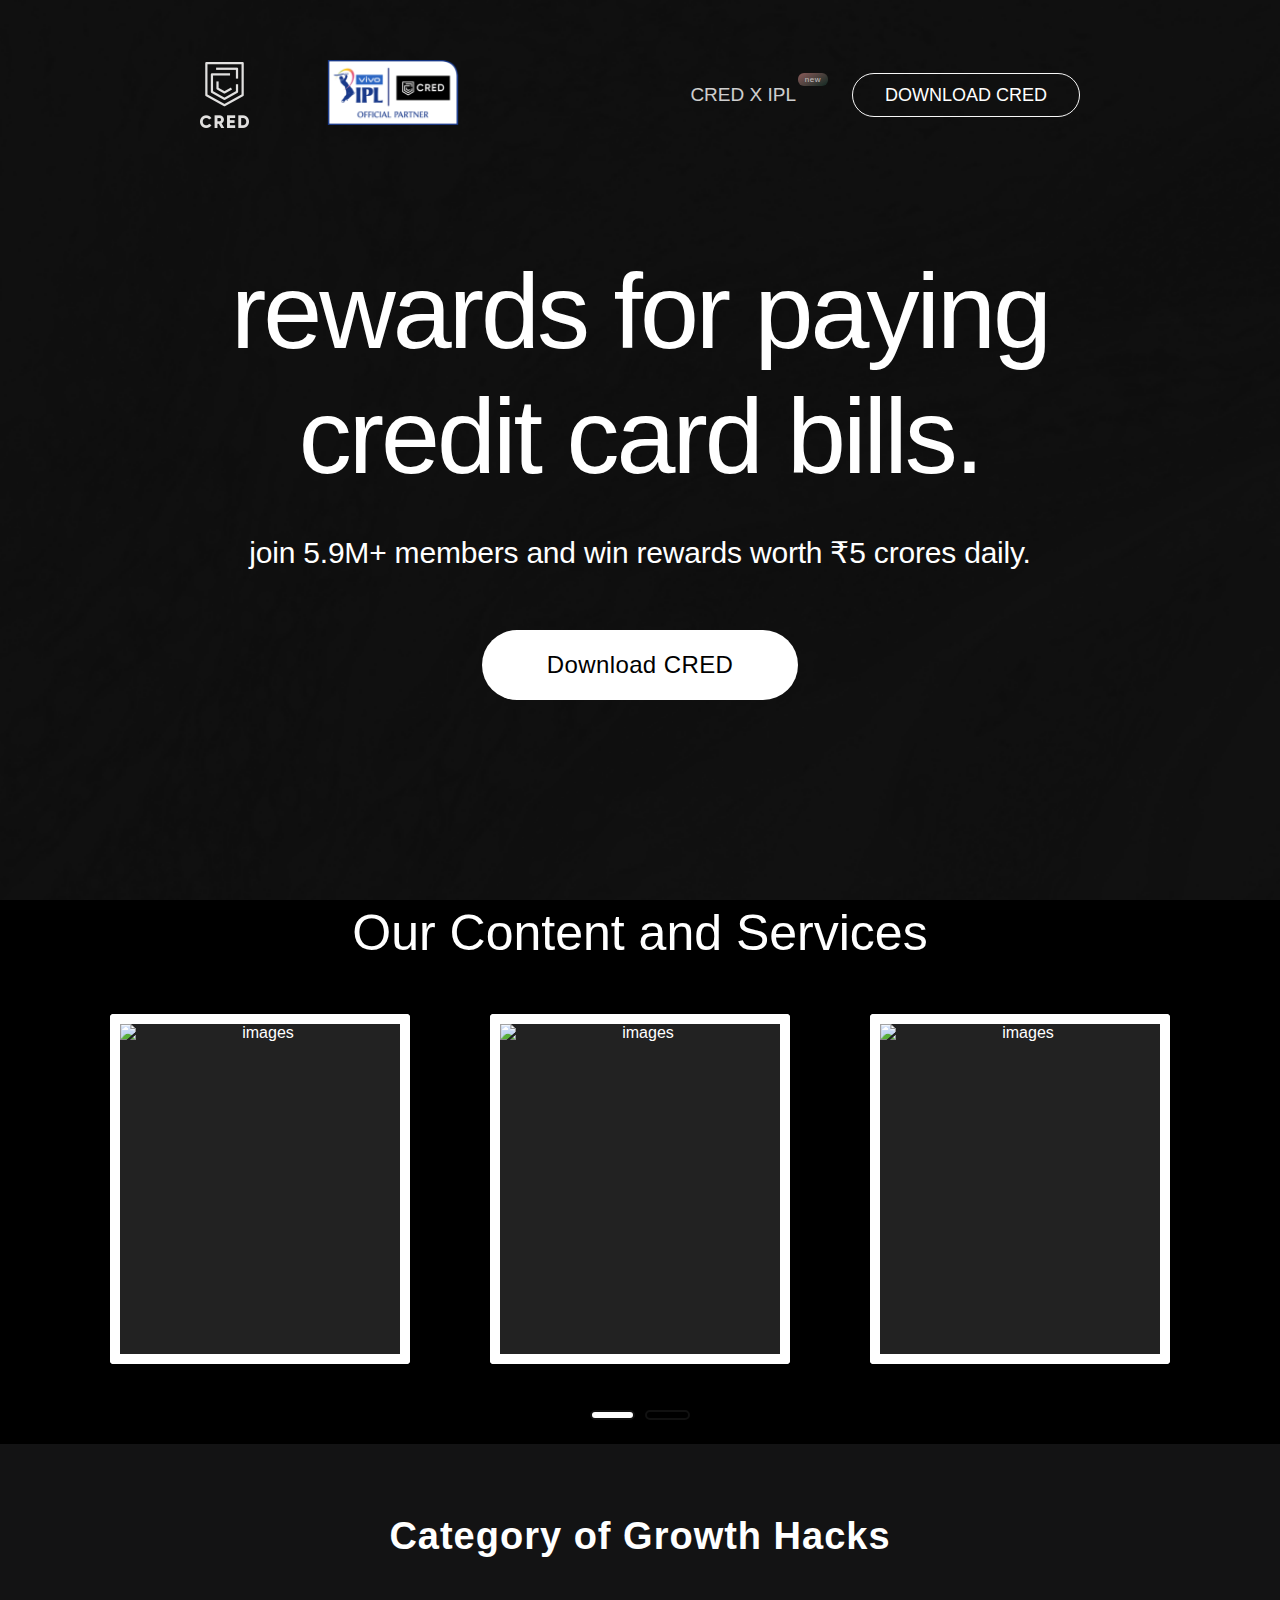
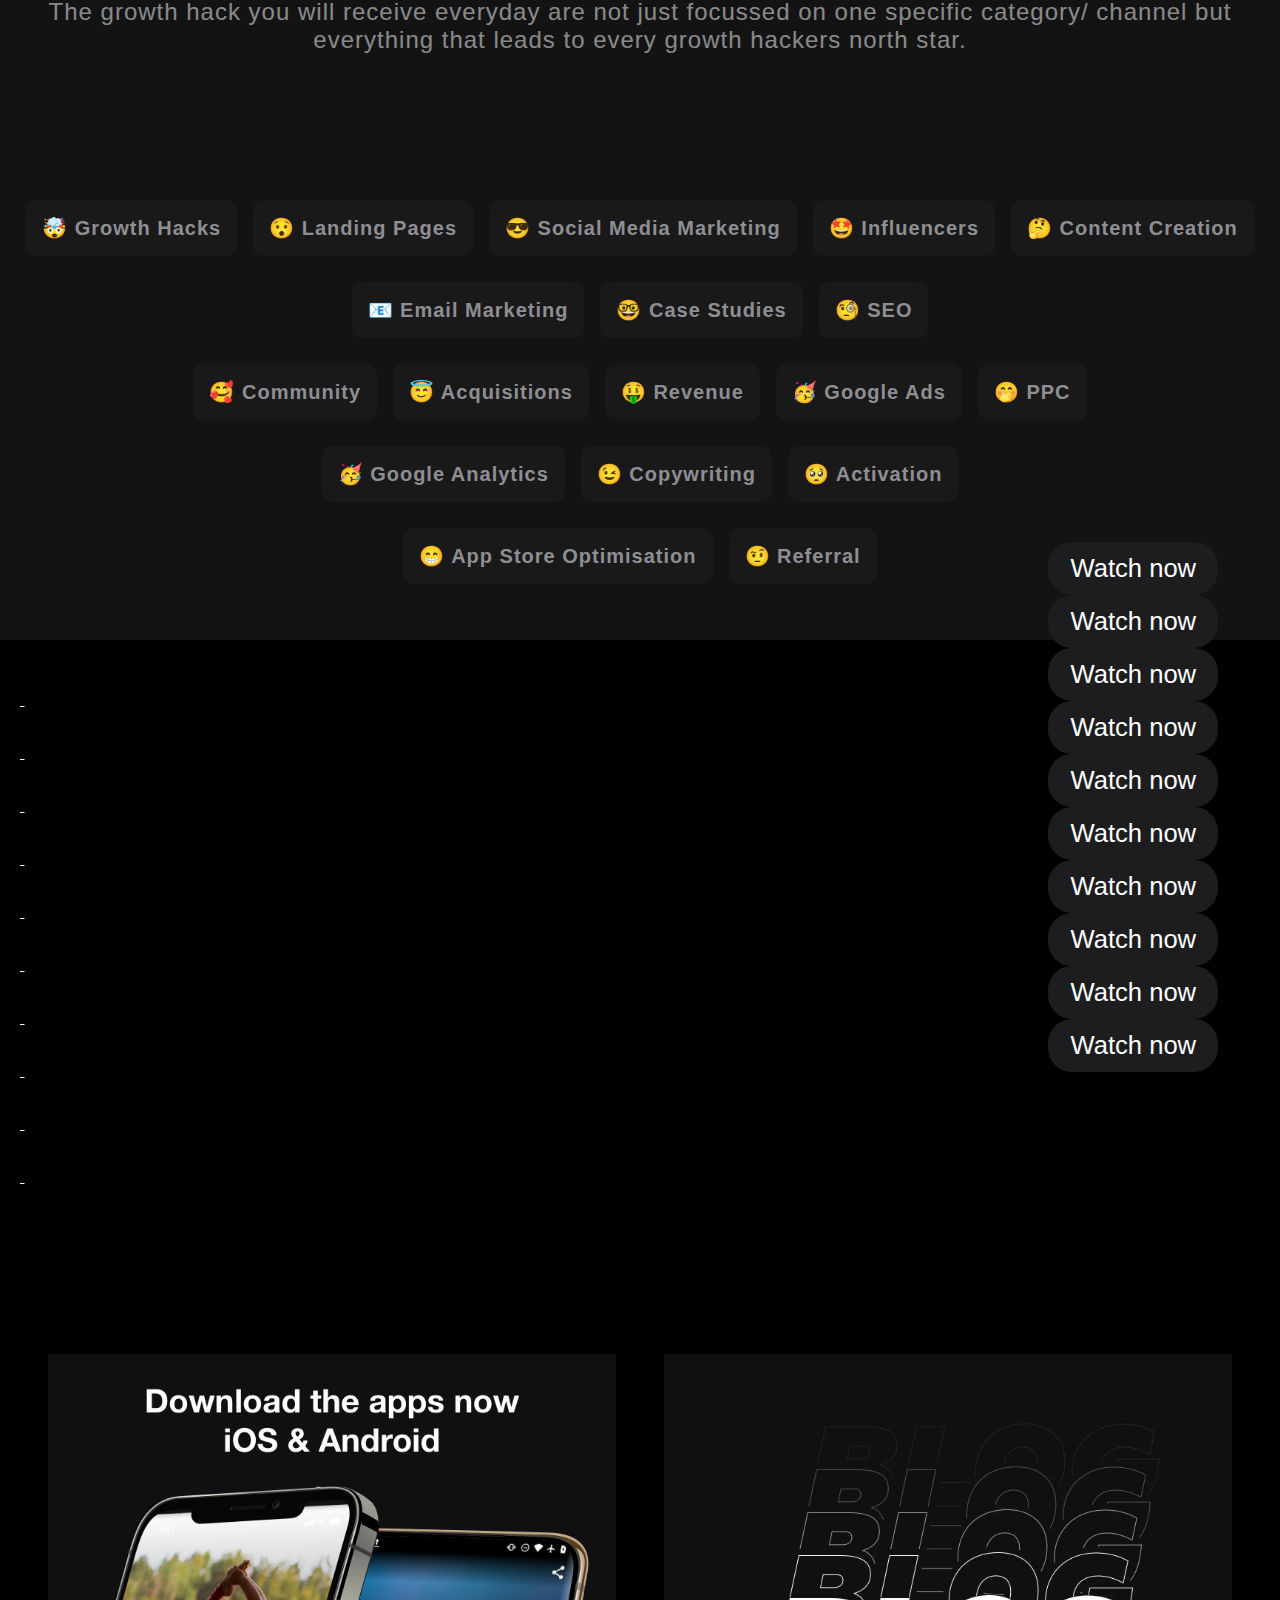
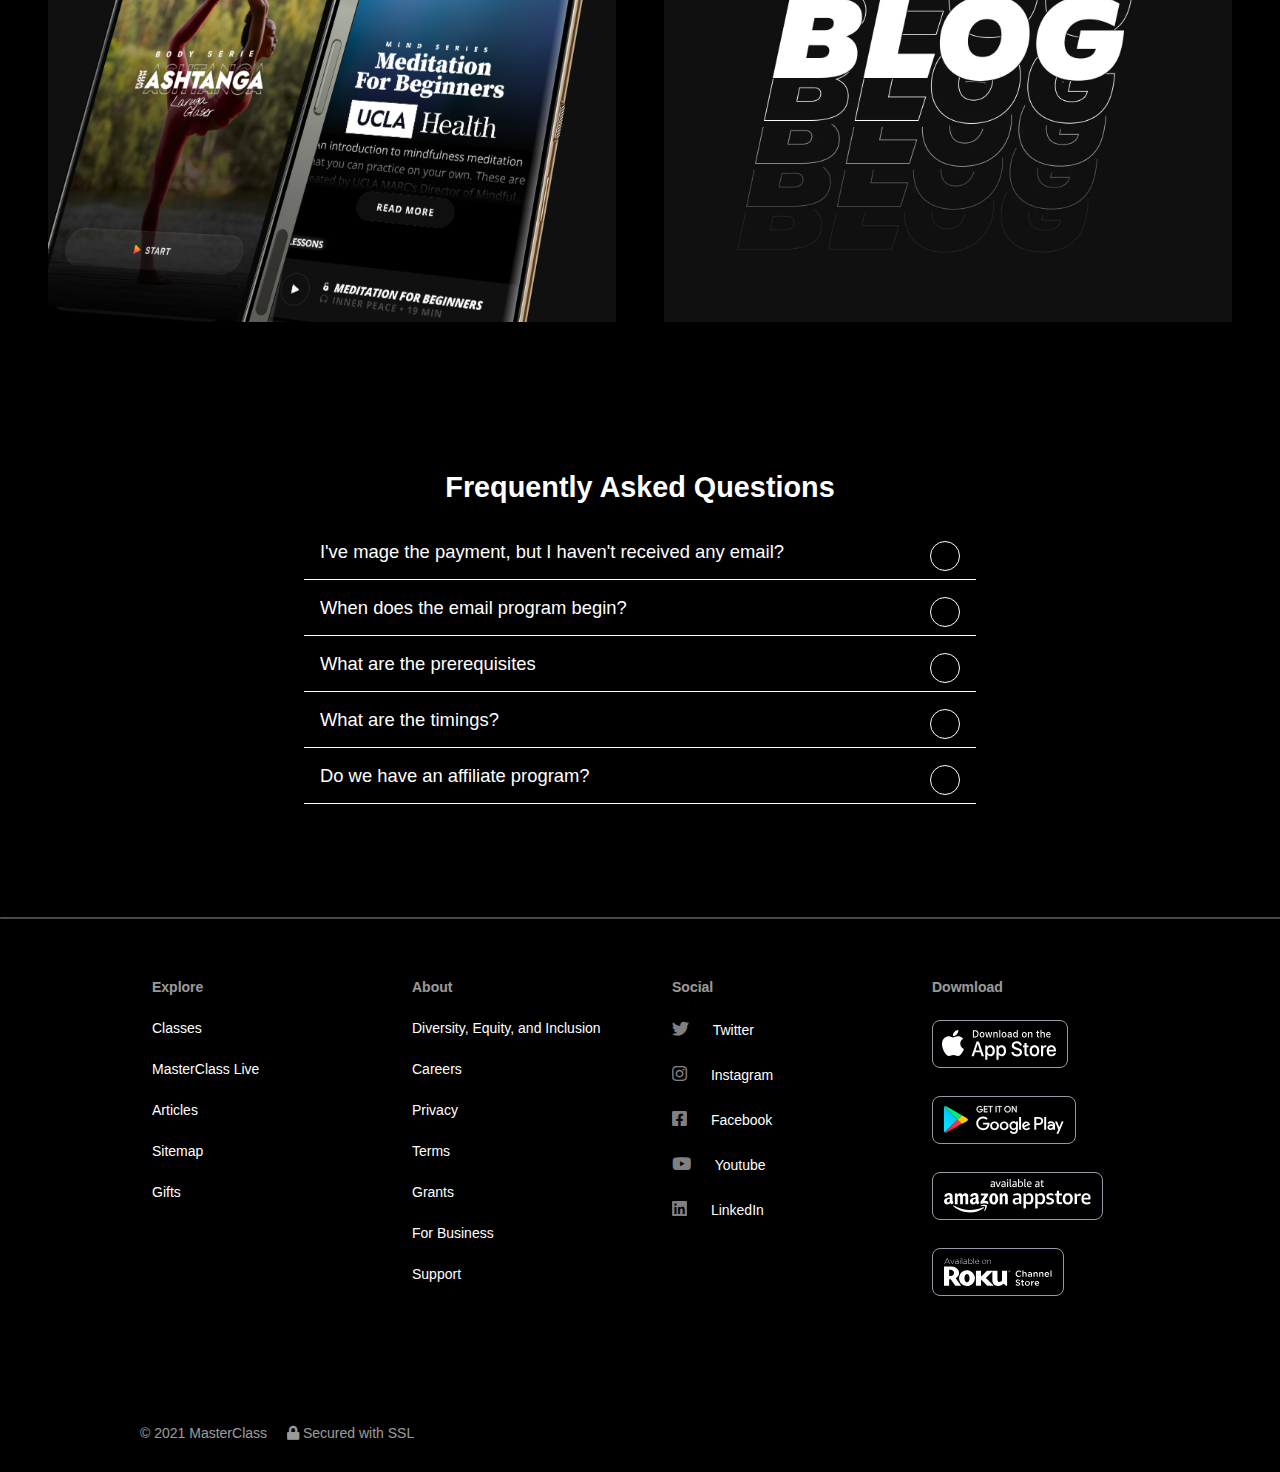
==== index.html @ 0a908e96 "Update index.html" ====
<!DOCTYPE html>
<html lang="en">

<head>
    <meta charset="UTF-8" />
    <meta http-equiv="X-UA-Compatible" content="IE=edge" />
    <meta name="viewport" content="width=device-width, initial-scale=1.0" />
    <link rel="stylesheet"
        href="https://cdn.rawgit.com/mfd/09b70eb47474836f25a21660282ce0fd/raw/e06a670afcb2b861ed2ac4a1ef752d062ef6b46b/Gilroy.css" />
    <!-- Add the slick-theme.css if you want default styling -->
    <link rel="stylesheet" type="text/css" href="//cdn.jsdelivr.net/npm/slick-carousel@1.8.1/slick/slick.css" />
    <!-- Add the slick-theme.css if you want default styling -->
    <link rel="stylesheet" type="text/css" href="//cdn.jsdelivr.net/npm/slick-carousel@1.8.1/slick/slick-theme.css" />

    <link rel="stylesheet" href="https://cdnjs.cloudflare.com/ajax/libs/font-awesome/5.15.3/css/all.min.css">
    <link rel="stylesheet" href="https://code.ionicframework.com/ionicons/2.0.1/css/ionicons.min.css">
    <script src="https://code.jquery.com/jquery-3.5.1.js"></script>
    <script src="https://cdnjs.cloudflare.com/ajax/libs/OwlCarousel2/2.3.4/owl.carousel.min.js"></script>
    <link rel="stylesheet" href="https://cdnjs.cloudflare.com/ajax/libs/OwlCarousel2/2.3.4/assets/owl.carousel.min.css">
    <link rel="stylesheet" href="style.css" />
    <title>Landing Page</title>
</head>

<body>
    <!-- Start of Hero section -->
    <section class="hero">
        <!-- start of menu -->
        <div class="menu">
            <div class="logo-part">
                <img src="./hero-images/cred-logo.png" alt="logo" id="logo" />
                <a href="#" rel="noopener" class="ipl-link">
                    <img src="./hero-images/ipl-composite-logo-2021.png" alt="ipl-image" class="ipl-img" />
                </a>
            </div>
            <div class="download-part">
                <div class="for-ipl">
                    <a href="#" class="ipl" rel="noopener noreferrer">CRED X IPL
                        <div class="new">new</div>
                    </a>
                </div>
                <div class="download-cred">DOWNLOAD CRED</div>
            </div>
        </div>
        <!-- end of menu -->

        <!-- start of mobile view only -->
        <div class="tagline">
            this Vivo IPL 2021, win jackpots and cash-backs. every day.
            <a href="#" rel="noopener noreferrer" class="tagline-link">start your streak
                <svg width="7" height="8">
                    <path fill="#97BDFF" fill-rule="evenodd"
                        d="M6.41071302 6.22210544l-1.72596623.01365773.02808755-2.55962515-3.3665987 3.41905196-1.2036136-1.2223665 3.3665987-3.41905197-2.52065622.02822106.02228178-1.7438864L6.44391386.69496065l-.03320084 5.5271448"
                        opacity=".90000004"></path>
                </svg>
                <div class="new-mobile">new</div>
            </a>
        </div>
        <div class="ipl-copy">
            <a href="#" rel="noopener noreferrer" class="mobile-ipl-copy">
                <img src="./hero-images/ipl-composite-logo-2021.png" alt="composite ipl logo" class="composite-logo" />
            </a>
        </div>
        <!-- end of mobile view only -->

        <!-- start of main copy -->
        <div class="main-copy">
            <div class="main-heading">rewards for paying credit card bills.</div>
            <div class="sub-heading">
                join 5.9M+ members and win rewards worth ₹5 crores daily.
            </div>
            <div class="cta">Download CRED</div>
        </div>
        <!-- end of main copy -->
    </section>
    <!-- End of Hero section -->

    <!-- Masterclass Container -->
    <section class="growth-title">
        <div class="location" id="home">
            <div class="masterclass-heading">
                Our Content and Services
            </div>
            <br>
            <br>
            <br>
            <div class="wrapper">
                <div class="carousel owl-carousel">
                    <div class="card">
                        <div class="imgBx">
                            <a href="./unlu.html">
                                <img src="https://images.unsplash.com/photo-1532123675048-773bd75df1b4?ixlib=rb-1.2.1&ixid=eyJhcHBfaWQiOjEyMDd9&auto=format&fit=crop&w=500&q=60"
                                    alt="images">
                            </a>
                        </div>
                        <div class="details">
                            <h2><a href="./unlu.html" style="color: black;">SomeOne Famous</a><br><span>Actor</span>
                            </h2>
                        </div>
                    </div>
                    <div class="card">
                        <div class="imgBx">
                            <a href="./unlu.html">
                                <img src="https://images.unsplash.com/photo-1549417229-aa67d3263c09?ixlib=rb-1.2.1&ixid=eyJhcHBfaWQiOjEyMDd9&auto=format&fit=crop&w=500&q=60"
                                    alt="images">
                            </a>
                        </div>
                        <div class="details">
                            <h2><a href="./unlu.html" style="color: black;">SomeOne Famous</a><br><span>Actor</span>
                            </h2>
                        </div>
                    </div>
                    <div class="card">

                        <div class="imgBx">
                            <a href="./unlu.html">
                                <img src="https://images.unsplash.com/photo-1548094878-84ced0f6896d?ixlib=rb-1.2.1&ixid=eyJhcHBfaWQiOjEyMDd9&auto=format&fit=crop&w=500&q=60"
                                    alt="images">
                            </a>
                        </div>
                        <div class="details">
                            <h2><a href="./unlu.html" style="color: black;">SomeOne Famous</a><br><span>Actor</span>
                            </h2>
                        </div>
                    </div>
                    <div class="card">
                        <div class="imgBx">
                            <a href="./unlu.html">
                                <img src="https://images.unsplash.com/photo-1532123675048-773bd75df1b4?ixlib=rb-1.2.1&ixid=eyJhcHBfaWQiOjEyMDd9&auto=format&fit=crop&w=500&q=60"
                                    alt="images">
                            </a>
                        </div>
                        <div class="details">

                            <h2><a href="./unlu.html" style="color: black;">SomeOne Famous</a><br><span>Actor</span>
                            </h2>
                        </div>
                    </div>
                    <div class="card">
                        <div class="imgBx">
                            <a href="./unlu.html">
                                <img src="https://images.unsplash.com/photo-1549417229-aa67d3263c09?ixlib=rb-1.2.1&ixid=eyJhcHBfaWQiOjEyMDd9&auto=format&fit=crop&w=500&q=60"
                                    alt="images">
                            </a>
                        </div>
                        <div class="details">
                            <h2><a href="./unlu.html" style="color: black;">SomeOne Famous</a><br><span>Actor</span>
                            </h2>
                        </div>
                    </div>
                    <div class="card">
                        <div class="imgBx">
                            <a href="./unlu.html">
                                <img src="https://images.unsplash.com/photo-1548094878-84ced0f6896d?ixlib=rb-1.2.1&ixid=eyJhcHBfaWQiOjEyMDd9&auto=format&fit=crop&w=500&q=60"
                                    alt="images">
                            </a>
                        </div>
                        <div class="details">
                            <h2><a href="./unlu.html" style="color: black;">SomeOne Famous</a><br><span>Actor</span>
                            </h2>
                        </div>
                    </div>
                </div>
            </div>
            <script>
                $(".carousel").owlCarousel({
                    margin: 0,
                    loop: true,
                    autoplay: true,
                    autoplayTimeout: 2000,
                    autoplayHoverPause: true,
                    responsive: {
                        0: {
                            items: 1,
                            nav: false
                        },
                        600: {
                            items: 2,
                            nav: false
                        },
                        1000: {
                            items: 3,
                            nav: false
                        }
                    }
                });
            </script>
        </div>
        <br><br><br><br>
    </section>
    <!-- End of Masterclass Container -->


    <!-- start of growthschool section -->

    <section class="growth">
        <div class="growth-title">
            <h1>Category of Growth Hacks</h1>
        </div>
        <div class="growth-content">
            <p>The growth hack you will receive everyday are not just focussed on one specific category/ channel but
                everything that leads to every growth hackers north star.</p>
        </div>
        <div class="growth-boxes">
            <div class="growth-sm-box">
                <h4>🤯 Growth Hacks</h4>
            </div>
            <div class="growth-sm-box">
                <h4>😯 Landing Pages</h4>
            </div>
            <div class="growth-sm-box">
                <h4>😎 Social Media Marketing</h4>
            </div>
            <div class="growth-sm-box">
                <h4>🤩 Influencers</h4>
            </div>
            <div class="growth-sm-box">
                <h4>🤔 Content Creation</h4>
            </div>

        </div>
        <div class="growth-boxes">
            <div class="growth-sm-box">
                <h4>📧 Email Marketing</h4>
            </div>
            <div class="growth-sm-box">
                <h4>🤓 Case Studies</h4>
            </div>
            <div class="growth-sm-box">
                <h4>🧐 SEO</h4>
            </div>
        </div>
        <div class="growth-boxes">
            <div class="growth-sm-box">
                <h4>🥰 Community</h4>
            </div>
            <div class="growth-sm-box">
                <h4>😇 Acquisitions</h4>
            </div>
            <div class="growth-sm-box">
                <h4>🤑 Revenue</h4>
            </div>
            <div class="growth-sm-box">
                <h4>🥳 Google Ads</h4>
            </div>
            <div class="growth-sm-box">
                <h4>🤭 PPC</h4>
            </div>

        </div>
        <div class="growth-boxes">
            <div class="growth-sm-box">
                <h4>🥳 Google Analytics</h4>
            </div>
            <div class="growth-sm-box">
                <h4>😉 Copywriting</h4>
            </div>
            <div class="growth-sm-box">
                <h4>🥺 Activation</h4>
            </div>
        </div>
        <div class="growth-boxes">
            <div class="growth-sm-box">
                <h4>😁 App Store Optimisation</h4>
            </div>
            <div class="growth-sm-box">
                <h4>🤨 Referral</h4>
            </div>
        </div>
        <div class="growth-invisible">
            <h4 class="gr-invi">😯 Landing Pages</h4>
            <h4 class="gr-invi">🤭 PPC</h4>
            <h4 class="gr-invi">🥳 Google Ads</h4>
            <h4 class="gr-invi">🤯 Growth Hacks</h4>
            <h4 class="gr-invi">🤔 Content Creation</h4>
            <h4 class="gr-invi">🤨 Referral</h4>
            <h4 class="gr-invi">😇 Acquisitions</h4>
            <h4 class="gr-invi">🤓 Case Studies</h4>
            <h4 class="gr-invi dn">📧 Email Marketing</h4>
            <h4 class="gr-invi dn">🤑 Revenue</h4>
            <h4 class="gr-invi dn">🥰 Community</h4>
            <h4 class="gr-invi dn">😉 Copywriting</h4>
            <h4 class="gr-invi dn">🥺 Activation</h4>
            <h4 class="gr-invi dn">🥳 Google Analytics</h4>
            <h4 class="gr-invi dn">🤩 Influencers</h4>
            <h4 class="gr-invi dn">🧐 SEO</h4>
            <h4 class="gr-invi dn">😎 Social Media Marketing</h4>
            <h4 class="gr-invi dn">😁 App Store Optimisation</h4>
        </div>
        <div class="growth-view-btn dnb">
            <button class="gr-vi-btn"> View All
                <img src="https://uploads-ssl.webflow.com/5fdb2866020c200cd7fd7369/602669993c812cc13ed580e7_Vector%20(3).svg"
                    loading="lazy" alt="" class="image-60">
            </button>
        </div>
    </section>


    <!-- end of growthschool section -->

    <!-- start of apple section -->

    <div class="container-fluid ">
        <div class="site-slider dnone">
            <div class="slides">
                <div>
                    <a href="#">
                        <img src="https://is5-ssl.mzstatic.com/image/thumb/Features123/v4/6b/c2/32/6bc2323c-c61c-598c-664c-cabe058e070e/Q1NXLVdXLVRFUi1Ib21lX0JlZm9yZV9EYXJrLUxhdW5jaC5wbmc.png/1839x766sr.jpg"
                            alt="">
                        <button>Watch now</button>
                    </a>
                </div>
                <div>
                    <a href="#">
                        <img src="https://is5-ssl.mzstatic.com/image/thumb/Features123/v4/6b/c2/32/6bc2323c-c61c-598c-664c-cabe058e070e/Q1NXLVdXLVRFUi1Ib21lX0JlZm9yZV9EYXJrLUxhdW5jaC5wbmc.png/1839x766sr.jpg"
                            alt="">
                        <button>Watch now</button>
                    </a>
                </div>
                <div>
                    <a href="#">
                        <img src="https://is5-ssl.mzstatic.com/image/thumb/Features123/v4/6b/c2/32/6bc2323c-c61c-598c-664c-cabe058e070e/Q1NXLVdXLVRFUi1Ib21lX0JlZm9yZV9EYXJrLUxhdW5jaC5wbmc.png/1839x766sr.jpg"
                            alt="">
                        <button>Watch now</button>
                    </a>
                </div>
                <div>
                    <a href="#">
                        <img src="https://is5-ssl.mzstatic.com/image/thumb/Features123/v4/6b/c2/32/6bc2323c-c61c-598c-664c-cabe058e070e/Q1NXLVdXLVRFUi1Ib21lX0JlZm9yZV9EYXJrLUxhdW5jaC5wbmc.png/1839x766sr.jpg"
                            alt="">
                        <button>Watch now</button>
                    </a>
                </div>
                <div>
                    <a href="#">
                        <img src="https://is5-ssl.mzstatic.com/image/thumb/Features123/v4/6b/c2/32/6bc2323c-c61c-598c-664c-cabe058e070e/Q1NXLVdXLVRFUi1Ib21lX0JlZm9yZV9EYXJrLUxhdW5jaC5wbmc.png/1839x766sr.jpg"
                            alt="">
                        <button>Watch now</button>
                    </a>
                </div>
                <div>
                    <a href="#">
                        <img src="https://is5-ssl.mzstatic.com/image/thumb/Features123/v4/6b/c2/32/6bc2323c-c61c-598c-664c-cabe058e070e/Q1NXLVdXLVRFUi1Ib21lX0JlZm9yZV9EYXJrLUxhdW5jaC5wbmc.png/1839x766sr.jpg"
                            alt="">
                        <button>Watch now</button>
                    </a>
                </div>
                <div>
                    <a href="#">
                        <img src="https://is5-ssl.mzstatic.com/image/thumb/Features123/v4/6b/c2/32/6bc2323c-c61c-598c-664c-cabe058e070e/Q1NXLVdXLVRFUi1Ib21lX0JlZm9yZV9EYXJrLUxhdW5jaC5wbmc.png/1839x766sr.jpg"
                            alt="">
                        <button>Watch now</button>
                    </a>
                </div>
                <div>
                    <a href="#">
                        <img src="https://is5-ssl.mzstatic.com/image/thumb/Features123/v4/6b/c2/32/6bc2323c-c61c-598c-664c-cabe058e070e/Q1NXLVdXLVRFUi1Ib21lX0JlZm9yZV9EYXJrLUxhdW5jaC5wbmc.png/1839x766sr.jpg"
                            alt="">
                        <button>Watch now</button>
                    </a>
                </div>
                <div>
                    <a href="#">
                        <img src="https://is5-ssl.mzstatic.com/image/thumb/Features123/v4/6b/c2/32/6bc2323c-c61c-598c-664c-cabe058e070e/Q1NXLVdXLVRFUi1Ib21lX0JlZm9yZV9EYXJrLUxhdW5jaC5wbmc.png/1839x766sr.jpg"
                            alt="">
                        <button>Watch now</button>
                    </a>
                </div>
                <div>
                    <a href="#">
                        <img src="https://is5-ssl.mzstatic.com/image/thumb/Features123/v4/6b/c2/32/6bc2323c-c61c-598c-664c-cabe058e070e/Q1NXLVdXLVRFUi1Ib21lX0JlZm9yZV9EYXJrLUxhdW5jaC5wbmc.png/1839x766sr.jpg"
                            alt="">
                        <button>Watch now</button>
                    </a>
                </div>
            </div>
        </div>
        <div class="site-slider dn">
            <div class="slides">
                <div>
                    <a href="#">
                        <img src="https://is5-ssl.mzstatic.com/image/thumb/Features123/v4/69/00/c1/6900c16d-1782-a19f-5722-5a2cba9376a9/Q1NULVdXLVRFUi1Ib21lX0JlZm9yZV9EYXJrLUxhdW5jaC5wbmc.png/735x1590.jpg"
                            alt="">
                        <button>Watch now</button>
                    </a>
                </div>
                <div>
                    <a href="#">
                        <img src="https://is5-ssl.mzstatic.com/image/thumb/Features123/v4/69/00/c1/6900c16d-1782-a19f-5722-5a2cba9376a9/Q1NULVdXLVRFUi1Ib21lX0JlZm9yZV9EYXJrLUxhdW5jaC5wbmc.png/735x1590.jpg"
                            alt="">
                        <button>Watch now</button>
                    </a>
                </div>
                <div>
                    <a href="#">
                        <img src="https://is5-ssl.mzstatic.com/image/thumb/Features123/v4/69/00/c1/6900c16d-1782-a19f-5722-5a2cba9376a9/Q1NULVdXLVRFUi1Ib21lX0JlZm9yZV9EYXJrLUxhdW5jaC5wbmc.png/735x1590.jpg"
                            alt="">
                        <button>Watch now</button>
                    </a>
                </div>
                <div>
                    <a href="#">
                        <img src="https://is5-ssl.mzstatic.com/image/thumb/Features123/v4/69/00/c1/6900c16d-1782-a19f-5722-5a2cba9376a9/Q1NULVdXLVRFUi1Ib21lX0JlZm9yZV9EYXJrLUxhdW5jaC5wbmc.png/735x1590.jpg"
                            alt="">
                        <button>Watch now</button>
                    </a>
                </div>
                <div>
                    <a href="#">
                        <img src="https://is5-ssl.mzstatic.com/image/thumb/Features123/v4/69/00/c1/6900c16d-1782-a19f-5722-5a2cba9376a9/Q1NULVdXLVRFUi1Ib21lX0JlZm9yZV9EYXJrLUxhdW5jaC5wbmc.png/735x1590.jpg"
                            alt="">
                        <button>Watch now</button>
                    </a>
                </div>
                <div>
                    <a href="#">
                        <img src="https://is5-ssl.mzstatic.com/image/thumb/Features123/v4/69/00/c1/6900c16d-1782-a19f-5722-5a2cba9376a9/Q1NULVdXLVRFUi1Ib21lX0JlZm9yZV9EYXJrLUxhdW5jaC5wbmc.png/735x1590.jpg"
                            alt="">
                        <button>Watch now</button>
                    </a>
                </div>
                <div>
                    <a href="#">
                        <img src="https://is5-ssl.mzstatic.com/image/thumb/Features123/v4/69/00/c1/6900c16d-1782-a19f-5722-5a2cba9376a9/Q1NULVdXLVRFUi1Ib21lX0JlZm9yZV9EYXJrLUxhdW5jaC5wbmc.png/735x1590.jpg"
                            alt="">
                        <button>Watch now</button>
                    </a>
                </div>
                <div>
                    <a href="#">
                        <img src="https://is5-ssl.mzstatic.com/image/thumb/Features123/v4/69/00/c1/6900c16d-1782-a19f-5722-5a2cba9376a9/Q1NULVdXLVRFUi1Ib21lX0JlZm9yZV9EYXJrLUxhdW5jaC5wbmc.png/735x1590.jpg"
                            alt="">
                        <button>Watch now</button>
                    </a>
                </div>
                <div>
                    <a href="#">
                        <img src="https://is5-ssl.mzstatic.com/image/thumb/Features123/v4/69/00/c1/6900c16d-1782-a19f-5722-5a2cba9376a9/Q1NULVdXLVRFUi1Ib21lX0JlZm9yZV9EYXJrLUxhdW5jaC5wbmc.png/735x1590.jpg"
                            alt="">
                        <button>Watch now</button>
                    </a>
                </div>
                <div>
                    <a href="#">
                        <img src="https://is5-ssl.mzstatic.com/image/thumb/Features123/v4/69/00/c1/6900c16d-1782-a19f-5722-5a2cba9376a9/Q1NULVdXLVRFUi1Ib21lX0JlZm9yZV9EYXJrLUxhdW5jaC5wbmc.png/735x1590.jpg"
                            alt="">
                        <button>Watch now</button>
                    </a>
                </div>
            </div>
        </div>
    </div>

    <!-- start of apple section -->

    <section class="appletv">
        <div class="marquee">
            <ul class="marquee-content">
                <li><img src="https://github.com/carlosavilae/Netflix-Clone/blob/master/img/p9.PNG?raw=true" alt="">
                    <a class="dnone" href=“add link here”>Watch now</a>
                </li>
                <li><img src="https://github.com/carlosavilae/Netflix-Clone/blob/master/img/p9.PNG?raw=true" alt="">
                    <a class="dnone" href=“add link here”>Watch now</a>
                </li>
                <li><img src="https://github.com/carlosavilae/Netflix-Clone/blob/master/img/p9.PNG?raw=true" alt="">
                    <a class="dnone" href=“add link here”>Watch now</a>
                </li>
                <li><img src="https://github.com/carlosavilae/Netflix-Clone/blob/master/img/p9.PNG?raw=true" alt="">
                    <a class="dnone" href=“add link here”>Watch now</a>
                </li>
                <li><img src="https://github.com/carlosavilae/Netflix-Clone/blob/master/img/p9.PNG?raw=true" alt="">
                    <a class="dnone" href=“add link here”>Watch now</a>
                </li>
                <li><img src="https://github.com/carlosavilae/Netflix-Clone/blob/master/img/p9.PNG?raw=true" alt="">
                    <a class="dnone" href=“add link here”>Watch now</a>
                </li>
                <li><img src="https://github.com/carlosavilae/Netflix-Clone/blob/master/img/p9.PNG?raw=true" alt="">
                    <a class="dnone" href=“add link here”>Watch now</a>
                </li>
                <li><img src="https://github.com/carlosavilae/Netflix-Clone/blob/master/img/p9.PNG?raw=true" alt="">
                    <a class="dnone" href=“add link here”>Watch now</a>
                </li>
                <li><img src="https://github.com/carlosavilae/Netflix-Clone/blob/master/img/p9.PNG?raw=true" alt="">
                    <a class="dnone" href=“add link here”>Watch now</a>
                </li>
                <li><img src="https://github.com/carlosavilae/Netflix-Clone/blob/master/img/p9.PNG?raw=true" alt="">
                    <a class="dnone" href=“add link here”>Watch now</a>
                </li>
            </ul>
        </div>
        <div class="marquee">
            <ul class="marco">
                <li><img src="https://github.com/carlosavilae/Netflix-Clone/blob/master/img/p10.PNG?raw=true" alt="">
                    <a class="dnone" href=“add link here”>Watch now</a>
                </li>
                <li><img src="https://github.com/carlosavilae/Netflix-Clone/blob/master/img/p10.PNG?raw=true" alt="">
                    <a class="dnone" href=“add link here”>Watch now</a>
                </li>
                <li><img src="https://github.com/carlosavilae/Netflix-Clone/blob/master/img/p10.PNG?raw=true" alt="">
                    <a class="dnone" href=“add link here”>Watch now</a>
                </li>
                <li><img src="https://github.com/carlosavilae/Netflix-Clone/blob/master/img/p10.PNG?raw=true" alt="">
                    <a class="dnone" href=“add link here”>Watch now</a>
                </li>
                <li><img src="https://github.com/carlosavilae/Netflix-Clone/blob/master/img/p10.PNG?raw=true" alt="">
                    <a class="dnone" href=“add link here”>Watch now</a>
                </li>
                <li><img src="https://github.com/carlosavilae/Netflix-Clone/blob/master/img/p10.PNG?raw=true" alt="">
                    <a class="dnone" href=“add link here”>Watch now</a>
                </li>
                <li><img src="https://github.com/carlosavilae/Netflix-Clone/blob/master/img/p10.PNG?raw=true" alt="">
                    <a class="dnone" href=“add link here”>Watch now</a>
                </li>
                <li><img src="https://github.com/carlosavilae/Netflix-Clone/blob/master/img/p10.PNG?raw=true" alt="">
                    <a class="dnone" href=“add link here”>Watch now</a>
                </li>
                <li><img src="https://github.com/carlosavilae/Netflix-Clone/blob/master/img/p10.PNG?raw=true" alt="">
                    <a class="dnone" href=“add link here”>Watch now</a>
                </li>
                <li><img src="https://github.com/carlosavilae/Netflix-Clone/blob/master/img/p10.PNG?raw=true" alt="">
                    <a class="dnone" href=“add link here”>Watch now</a>
                </li>
            </ul>
        </div>
    </section>

    <!-- end of apple section -->

    <!-- start of ultrahuman section -->
    <div class="ultrahuman">
        <a href="#" class="ultrahuman-link"></a>
        <a href="" class="ultrahuman-blog"></a>
    </div>
    <!-- end of ultra human section -->

    <!-- START OF FAQ SECTION -->
    <section id="FAQ">
        <div class="FAQ-container">
            <div class="FAQ-heading">
                <h2>Frequently Asked Questions</h2>
            </div>
            <div class="accordion">
                <div class="accordion-item">
                    <a>I've mage the payment, but I haven't received any email?</a>
                    <div class="content">
                        <p> Lorem ipsum dolor sit amet, consectetur adipiscing elit, sed do eiusmod tempor incididunt ut
                            labore et dolore magna aliqua. Elementum sagittis vitae et leo duis ut. Ut tortor pretium
                            viverra suspendisse potenti.</p>
                    </div>
                </div>
                <div class="accordion-item">
                    <a>When does the email program begin?</a>
                    <div class="content">
                        <p>Lorem ipsum dolor sit amet, consectetur adipiscing elit, sed do eiusmod tempor incididunt ut
                            labore et dolore magna aliqua. Elementum sagittis vitae et leo duis ut. Ut tortor pretium
                            viverra suspendisse potenti.</p>
                    </div>
                </div>
                <div class="accordion-item">
                    <a>What are the prerequisites</a>
                    <div class="content">
                        <p>Lorem ipsum dolor sit amet, consectetur adipiscing elit, sed do eiusmod tempor incididunt ut
                            labore et dolore magna aliqua. Elementum sagittis vitae et leo duis ut. Ut tortor pretium
                            viverra suspendisse potenti.</p>
                    </div>
                </div>
                <div class="accordion-item">
                    <a>What are the timings?</a>
                    <div class="content">
                        <p>Lorem ipsum dolor sit amet, consectetur adipiscing elit, sed do eiusmod tempor incididunt ut
                            labore et dolore magna aliqua. Elementum sagittis vitae et leo duis ut. Ut tortor pretium
                            viverra suspendisse potenti.</p>
                    </div>
                </div>
                <div class="accordion-item">
                    <a>Do we have an affiliate program?</a>
                    <div class="content">
                        <p>Lorem ipsum dolor sit amet, consectetur adipiscing elit, sed do eiusmod tempor incididunt ut
                            labore et dolore magna aliqua. Elementum sagittis vitae et leo duis ut. Ut tortor pretium
                            viverra suspendisse potenti.</p>
                    </div>
                </div>
            </div>
        </div>
        <script src='https://code.jquery.com/jquery-3.2.1.min.js'></script>
        <script src="function.js"></script>
    </section>
    <!-- END OF FAQ SECTION -->

    <!-- Start of the footer section -->

    <section class="footer">
        <hr class="footer-line">
        <div class="container">
            <div class="row">
                <div class="col">
                    <div class="footer-head">Explore</div>
                    <div class="footer-content">
                        <ul>
                            <li>
                                <a href="#">Classes</a>
                            </li>
                            <li>
                                <a href="#">MasterClass Live</a>
                            </li>
                            <li>
                                <a href="#">Articles</a>
                            </li>
                            <li>
                                <a href="#">Sitemap</a>
                            </li>
                            <li>
                                <a href="#">Gifts</a>
                            </li>
                        </ul>
                    </div>
                </div>
                <div class="col">
                    <div class="footer-head">About</div>
                    <div class="footer-content">
                        <ul>
                            <li>
                                <a href="#">Diversity, Equity, and Inclusion</a>
                            </li>
                            <li>
                                <a href="#">Careers</a>
                            </li>
                            <li>
                                <a href="#">Privacy</a>
                            </li>
                            <li>
                                <a href="#">Terms</a>
                            </li>
                            <li>
                                <a href="#">Grants</a>
                            </li>
                            <li>
                                <a href="#">For Business</a>
                            </li>
                            <li>
                                <a href="#">Support</a>
                            </li>
                        </ul>
                    </div>
                </div>
                <div class="col display-none">
                    <div class="footer-head">Social</div>
                    <div class="footer-content">
                        <ul>
                            <li>
                                <a class='aicons' href="#"><i class="fab fa-twitter"></i></a>
                                <a href="#"><span>Twitter</span></a>
                            </li>
                            <li>
                                <a class='aicons' href="#"><i class="fab fa-instagram"></i></a>
                                <a href="#"><span>Instagram</span></a>
                            </li>
                            <li>
                                <a class='aicons' href="#"><i class="fab fa-facebook-square"></i></a>
                                <a href="#"><span>Facebook</span></a>
                            </li>
                            <li>
                                <a class='aicons' href="#"><i class="fab fa-youtube"></i></a>
                                <a href="#"><span>Youtube</span></a>
                            </li>
                            <li>
                                <a class='aicons' href="#"><i class="fab fa-linkedin"></i></a>
                                <a href="#"><span>LinkedIn</span></a>
                            </li>
                        </ul>
                    </div>
                </div>
                <div class="col display-none">
                    <div class="footer-head">Dowmload</div>
                    <div class="footer-content">
                        <ul>
                            <li>
                                <svg width="136" height="48" viewBox="0 0 136 48" fill="none"
                                    xmlns="http://www.w3.org/2000/svg">
                                    <rect x="0.5" y="0.5" width="135" height="47" rx="7.5" fill="black"
                                        stroke="#949AA4"></rect>
                                    <path
                                        d="M26.3164 10C26.4891 11.5229 25.8558 13.0525 24.9162 14.1516C23.976 15.2514 22.4348 16.105 20.924 15.992C20.7183 14.4994 21.4804 12.9429 22.3519 11.9702C23.3231 10.8717 24.9614 10.0525 26.3164 10Z"
                                        fill="white"></path>
                                    <path
                                        d="M31.9085 29.0709C31.7417 29.0055 28.3397 27.6724 28.3027 23.8131C28.2723 20.5914 30.9692 19.0081 31.2005 18.8724C31.2053 18.8696 31.2091 18.8673 31.2117 18.8658C29.63 16.6292 27.1669 16.3224 26.29 16.2868C25.0072 16.1613 23.7628 16.6354 22.7468 17.0225C22.102 17.2681 21.5492 17.4787 21.137 17.4787C20.6767 17.4787 20.108 17.2609 19.47 17.0165C18.6346 16.6966 17.6804 16.3311 16.6949 16.3494C14.4091 16.381 12.3041 17.6321 11.1258 19.6077C8.75359 23.5858 10.5201 29.4782 12.8315 32.707C13.9626 34.285 15.3109 36.0628 17.0807 35.9983C17.8726 35.968 18.4357 35.7364 19.0179 35.497C19.6897 35.2208 20.3869 34.9341 21.4904 34.9341C22.5448 34.9341 23.2113 35.2126 23.852 35.4803C24.4638 35.7359 25.0522 35.9818 25.9326 35.966C27.7665 35.933 28.9306 34.355 30.053 32.7715C31.3141 30.9899 31.8547 29.2643 31.9109 29.0848C31.9125 29.0797 31.9137 29.0759 31.9145 29.0733C31.9138 29.073 31.9117 29.0722 31.9085 29.0709Z"
                                        fill="white"></path>
                                    <path
                                        d="M48.3882 32.2248H43.061L41.7817 36.2132H39.5254L44.5711 21.457H46.9154L51.9612 36.2132H49.6663L48.3882 32.2248ZM43.6128 30.3843H47.8354L45.7538 23.9114H45.6955L43.6128 30.3843Z"
                                        fill="white"></path>
                                    <path
                                        d="M62.8578 30.8342C62.8578 34.1774 61.1631 36.3254 58.6056 36.3254C57.9577 36.3612 57.3134 36.2036 56.7464 35.8707C56.1795 35.5379 55.7127 35.0431 55.3997 34.4432H55.3513V39.7719H53.2598V25.4544H55.2843V27.2438H55.3227C55.6502 26.6467 56.1248 26.1545 56.6961 25.8196C57.2674 25.4847 57.914 25.3196 58.5671 25.3418C61.1532 25.3418 62.8578 27.5003 62.8578 30.8342ZM60.7081 30.8342C60.7081 28.6561 59.642 27.2241 58.0154 27.2241C56.4174 27.2241 55.3425 28.6862 55.3425 30.8342C55.3425 33.0019 56.4174 34.4536 58.0154 34.4536C59.642 34.4536 60.7081 33.0321 60.7081 30.8342Z"
                                        fill="white"></path>
                                    <path
                                        d="M74.0727 30.8342C74.0727 34.1774 72.3779 36.3254 69.8204 36.3254C69.1726 36.3612 68.5283 36.2036 67.9613 35.8707C67.3943 35.5378 66.9276 35.0431 66.6145 34.4432H66.5661V39.7719H64.4746V25.4544H66.4991V27.2438H66.5375C66.865 26.6467 67.3396 26.1545 67.9109 25.8196C68.4822 25.4847 69.1288 25.3196 69.7819 25.3418C72.368 25.3418 74.0727 27.5002 74.0727 30.8342ZM71.9229 30.8342C71.9229 28.6561 70.8568 27.2241 69.2302 27.2241C67.6322 27.2241 66.5573 28.6862 66.5573 30.8342C66.5573 33.0019 67.6322 34.4536 69.2302 34.4536C70.8568 34.4536 71.9229 33.0321 71.9229 30.8342H71.9229Z"
                                        fill="white"></path>
                                    <path
                                        d="M81.4847 32.1017C81.6397 33.5651 82.9861 34.5259 84.8259 34.5259C86.5887 34.5259 87.8571 33.565 87.8571 32.2456C87.8571 31.1002 87.0921 30.4144 85.2809 29.9444L83.4696 29.4837C80.9034 28.8292 79.712 27.562 79.712 25.5057C79.712 22.9597 81.8134 21.2109 84.7973 21.2109C87.7504 21.2109 89.7749 22.9597 89.843 25.5057H87.7317C87.6053 24.0331 86.4524 23.1442 84.7676 23.1442C83.0827 23.1442 81.9298 24.0436 81.9298 25.3526C81.9298 26.3958 82.6662 27.0097 84.4675 27.4796L86.0073 27.8788C88.8747 28.5948 90.0661 29.811 90.0661 31.9694C90.0661 34.73 87.9834 36.4591 84.6709 36.4591C81.5715 36.4591 79.4789 34.7707 79.3438 32.1016L81.4847 32.1017Z"
                                        fill="white"></path>
                                    <path
                                        d="M94.579 22.9082V25.4542H96.5166V27.203H94.579V33.134C94.579 34.0554 94.967 34.4848 95.8187 34.4848C96.0488 34.4805 96.2784 34.4635 96.5067 34.4337V36.172C96.1238 36.2476 95.7346 36.2818 95.345 36.2741C93.2821 36.2741 92.4776 35.456 92.4776 33.3695V27.203H90.9961V25.4542H92.4776V22.9082H94.579Z"
                                        fill="white"></path>
                                    <path
                                        d="M97.6387 30.8344C97.6387 27.4494 99.5268 25.3223 102.471 25.3223C105.425 25.3223 107.305 27.4493 107.305 30.8344C107.305 34.2287 105.435 36.3465 102.471 36.3465C99.5081 36.3465 97.6387 34.2286 97.6387 30.8344ZM105.174 30.8344C105.174 28.5123 104.166 27.1418 102.471 27.1418C100.776 27.1418 99.7697 28.5228 99.7697 30.8344C99.7697 33.1657 100.776 34.5257 102.471 34.5257C104.166 34.5257 105.174 33.1657 105.174 30.8344H105.174Z"
                                        fill="white"></path>
                                    <path
                                        d="M109.031 25.4553H111.026V27.2864H111.074C111.209 26.7145 111.527 26.2091 111.973 25.8551C112.419 25.5012 112.968 25.3202 113.525 25.3427C113.766 25.3418 114.007 25.3694 114.242 25.4251V27.4907C113.938 27.3925 113.62 27.3474 113.302 27.3572C112.998 27.3442 112.695 27.4008 112.414 27.523C112.133 27.6453 111.88 27.8304 111.673 28.0655C111.466 28.3007 111.31 28.5803 111.215 28.8853C111.12 29.1903 111.088 29.5134 111.123 29.8324V36.2137H109.031L109.031 25.4553Z"
                                        fill="white"></path>
                                    <path
                                        d="M123.883 33.0531C123.601 35.0061 121.8 36.3465 119.495 36.3465C116.531 36.3465 114.691 34.2495 114.691 30.8854C114.691 27.5109 116.541 25.3223 119.407 25.3223C122.227 25.3223 123.999 27.367 123.999 30.629V31.3856H116.803V31.519C116.769 31.915 116.816 32.3138 116.94 32.6891C117.064 33.0645 117.263 33.4076 117.522 33.6958C117.781 33.984 118.095 34.2107 118.444 34.3608C118.793 34.5109 119.168 34.581 119.544 34.5663C120.038 34.6152 120.534 34.4944 120.958 34.2217C121.382 33.9491 121.711 33.5392 121.897 33.0531L123.883 33.0531ZM116.813 29.8422H121.907C121.925 29.4862 121.874 29.1299 121.757 28.7958C121.639 28.4616 121.457 28.1568 121.222 27.9004C120.987 27.644 120.705 27.4416 120.393 27.3058C120.081 27.1701 119.745 27.104 119.407 27.1117C119.067 27.1095 118.729 27.1786 118.414 27.315C118.099 27.4513 117.812 27.6522 117.571 27.9061C117.33 28.1599 117.139 28.4617 117.008 28.794C116.878 29.1263 116.812 29.4826 116.813 29.8422V29.8422Z"
                                        fill="white"></path>
                                    <path
                                        d="M43.3475 10.3489C43.786 10.3156 44.226 10.3856 44.6357 10.5536C45.0455 10.7217 45.4149 10.9837 45.7172 11.3207C46.0194 11.6578 46.2471 12.0614 46.3837 12.5026C46.5204 12.9438 46.5625 13.4115 46.5073 13.872C46.5073 16.1371 45.3478 17.4392 43.3475 17.4392H40.9219V10.3489H43.3475ZM41.9649 16.4365H43.231C43.5443 16.4563 43.8579 16.402 44.1488 16.2777C44.4398 16.1534 44.7009 15.9621 44.913 15.7179C45.1251 15.4736 45.283 15.1825 45.3751 14.8656C45.4673 14.5488 45.4913 14.2143 45.4456 13.8864C45.488 13.5598 45.4615 13.2274 45.368 12.9129C45.2744 12.5984 45.1161 12.3096 44.9045 12.0673C44.6928 11.825 44.433 11.6351 44.1437 11.5112C43.8544 11.3873 43.5427 11.3326 43.231 11.3508H41.9649V16.4365Z"
                                        fill="white"></path>
                                    <path
                                        d="M47.6851 14.7617C47.6533 14.41 47.6914 14.0552 47.797 13.72C47.9026 13.3849 48.0734 13.0767 48.2984 12.8153C48.5234 12.5539 48.7977 12.345 49.1037 12.2021C49.4096 12.0592 49.7405 11.9854 50.075 11.9854C50.4096 11.9854 50.7404 12.0592 51.0464 12.2021C51.3523 12.345 51.6266 12.5539 51.8516 12.8153C52.0767 13.0767 52.2475 13.3849 52.3531 13.72C52.4587 14.0552 52.4968 14.41 52.4649 14.7617C52.4974 15.1137 52.4597 15.4689 52.3544 15.8047C52.2491 16.1404 52.0784 16.4491 51.8533 16.711C51.6282 16.9729 51.3537 17.1822 51.0475 17.3255C50.7412 17.4687 50.41 17.5427 50.075 17.5427C49.7401 17.5427 49.4088 17.4687 49.1026 17.3255C48.7963 17.1822 48.5218 16.9729 48.2967 16.711C48.0717 16.4491 47.901 16.1404 47.7956 15.8047C47.6903 15.4689 47.6527 15.1137 47.6851 14.7617ZM51.4362 14.7617C51.4362 13.6018 50.9427 12.9235 50.0767 12.9235C49.2073 12.9235 48.7183 13.6018 48.7183 14.7617C48.7183 15.9308 49.2074 16.6039 50.0767 16.6039C50.9427 16.6039 51.4362 15.9262 51.4362 14.7617H51.4362Z"
                                        fill="white"></path>
                                    <path
                                        d="M58.819 17.4397H57.7815L56.7341 13.4988H56.655L55.612 17.4397H54.5844L53.1875 12.0889H54.2019L55.1097 16.1718H55.1845L56.2264 12.0889H57.1859L58.2278 16.1718H58.3069L59.2103 12.0889H60.2104L58.819 17.4397Z"
                                        fill="white"></path>
                                    <path
                                        d="M61.3828 12.089H62.3456V12.939H62.4203C62.5471 12.6337 62.7609 12.3778 63.032 12.2069C63.3031 12.0361 63.6179 11.9587 63.9326 11.9857C64.1792 11.9662 64.4268 12.0054 64.6571 12.1006C64.8873 12.1958 65.0943 12.3444 65.2628 12.5356C65.4313 12.7267 65.5568 12.9554 65.6302 13.2047C65.7036 13.454 65.7229 13.7176 65.6867 13.9759V17.4398H64.6866V14.2411C64.6866 13.3812 64.3327 12.9536 63.593 12.9536C63.4256 12.9453 63.2585 12.9754 63.1031 13.0417C62.9477 13.1081 62.8078 13.2091 62.6928 13.3379C62.5779 13.4667 62.4907 13.6202 62.4372 13.7879C62.3837 13.9556 62.3652 14.1336 62.3829 14.3095V17.4398H61.3828L61.3828 12.089Z"
                                        fill="white"></path>
                                    <path d="M67.2832 10H68.2833V17.4396H67.2832V10Z" fill="white"></path>
                                    <path
                                        d="M69.6734 14.7618C69.6416 14.4101 69.6797 14.0553 69.7853 13.7201C69.8909 13.3849 70.0618 13.0767 70.2868 12.8153C70.5119 12.5539 70.7862 12.345 71.0921 12.2021C71.3981 12.0592 71.729 11.9854 72.0636 11.9854C72.3981 11.9854 72.729 12.0592 73.035 12.2021C73.341 12.345 73.6153 12.5539 73.8403 12.8153C74.0653 13.0767 74.2362 13.3849 74.3418 13.7201C74.4474 14.0553 74.4856 14.4101 74.4537 14.7618C74.4861 15.1138 74.4485 15.469 74.3431 15.8048C74.2377 16.1405 74.067 16.4492 73.8419 16.7111C73.6168 16.973 73.3423 17.1823 73.036 17.3256C72.7298 17.4688 72.3985 17.5428 72.0636 17.5428C71.7286 17.5428 71.3973 17.4688 71.0911 17.3256C70.7848 17.1823 70.5103 16.973 70.2852 16.7111C70.0601 16.4492 69.8894 16.1405 69.784 15.8048C69.6786 15.469 69.641 15.1138 69.6734 14.7618ZM73.4244 14.7618C73.4244 13.6019 72.931 12.9236 72.0649 12.9236C71.1956 12.9236 70.7065 13.6019 70.7065 14.7618C70.7065 15.9309 71.1956 16.604 72.0649 16.604C72.931 16.6039 73.4245 15.9263 73.4245 14.7618H73.4244Z"
                                        fill="white"></path>
                                    <path
                                        d="M75.5059 15.9262C75.5059 14.963 76.1851 14.4078 77.3907 14.3289L78.7635 14.2453V13.7835C78.7635 13.2183 78.4096 12.8992 77.7259 12.8992C77.1676 12.8992 76.7808 13.1156 76.6698 13.4939H75.7015C75.8037 12.5749 76.6225 11.9854 77.7721 11.9854C79.0426 11.9854 79.7592 12.6532 79.7592 13.7835V17.4394H78.7964V16.6875H78.7173C78.5567 16.9572 78.3311 17.1771 78.0637 17.3247C77.7963 17.4723 77.4965 17.5423 77.1951 17.5276C76.9824 17.5509 76.7673 17.527 76.5639 17.4572C76.3605 17.3875 76.1731 17.2735 76.014 17.1226C75.8548 16.9717 75.7274 16.7873 75.6399 16.5813C75.5523 16.3752 75.5067 16.152 75.5059 15.9262ZM78.7635 15.469V15.0216L77.5259 15.1052C76.828 15.1545 76.5115 15.4052 76.5115 15.8769C76.5115 16.3585 76.9071 16.6387 77.4512 16.6387C77.6106 16.6557 77.7717 16.6387 77.9247 16.5887C78.0778 16.5387 78.2198 16.4567 78.3422 16.3476C78.4646 16.2384 78.565 16.1044 78.6374 15.9535C78.7097 15.8025 78.7526 15.6378 78.7635 15.469Z"
                                        fill="white"></path>
                                    <path
                                        d="M81.0723 14.7619C81.0723 13.0711 81.8955 12 83.1759 12C83.4926 11.9846 83.8069 12.0647 84.0821 12.231C84.3573 12.3972 84.582 12.6427 84.7299 12.9388H84.8047V10H85.8048V17.4396H84.8464V16.5942H84.7673C84.6079 16.8883 84.3754 17.1307 84.0949 17.2953C83.8144 17.4599 83.4965 17.5403 83.1759 17.5278C81.8867 17.5278 81.0723 16.4567 81.0723 14.7619ZM82.1054 14.7619C82.1054 15.8968 82.6121 16.5797 83.4595 16.5797C84.3024 16.5797 84.8234 15.887 84.8234 14.7665C84.8234 13.6513 84.2969 12.9487 83.4595 12.9487C82.6175 12.9487 82.1054 13.6363 82.1054 14.7619H82.1054Z"
                                        fill="white"></path>
                                    <path
                                        d="M89.9429 14.7617C89.9111 14.41 89.9492 14.0552 90.0548 13.72C90.1604 13.3849 90.3312 13.0767 90.5562 12.8153C90.7812 12.5539 91.0555 12.345 91.3615 12.2021C91.6674 12.0592 91.9983 11.9854 92.3328 11.9854C92.6674 11.9854 92.9983 12.0592 93.3042 12.2021C93.6102 12.345 93.8844 12.5539 94.1094 12.8153C94.3345 13.0767 94.5053 13.3849 94.6109 13.72C94.7165 14.0552 94.7546 14.41 94.7227 14.7617C94.7552 15.1137 94.7175 15.4689 94.6122 15.8047C94.5069 16.1404 94.3362 16.4491 94.1111 16.711C93.886 16.9729 93.6115 17.1822 93.3053 17.3255C92.999 17.4687 92.6678 17.5427 92.3328 17.5427C91.9979 17.5427 91.6666 17.4687 91.3604 17.3255C91.0541 17.1822 90.7796 16.9729 90.5546 16.711C90.3295 16.4491 90.1588 16.1404 90.0535 15.8047C89.9481 15.4689 89.9105 15.1137 89.9429 14.7617ZM93.694 14.7617C93.694 13.6018 93.2005 12.9235 92.3345 12.9235C91.4651 12.9235 90.9761 13.6018 90.9761 14.7617C90.9761 15.9308 91.4652 16.6039 92.3345 16.6039C93.2005 16.6039 93.694 15.9262 93.694 14.7617Z"
                                        fill="white"></path>
                                    <path
                                        d="M96.0645 12.089H97.0272V12.939H97.102C97.2288 12.6337 97.4426 12.3778 97.7137 12.2069C97.9848 12.0361 98.2996 11.9587 98.6143 11.9857C98.8608 11.9662 99.1084 12.0054 99.3387 12.1006C99.569 12.1958 99.776 12.3444 99.9444 12.5356C100.113 12.7267 100.238 12.9554 100.312 13.2047C100.385 13.454 100.405 13.7176 100.368 13.9759V17.4398H99.3682V14.2411C99.3682 13.3812 99.0143 12.9536 98.2747 12.9536C98.1072 12.9453 97.9401 12.9754 97.7847 13.0417C97.6294 13.1081 97.4894 13.2091 97.3745 13.3379C97.2595 13.4667 97.1723 13.6202 97.1189 13.7879C97.0654 13.9556 97.0469 14.1336 97.0646 14.3095V17.4398H96.0645V12.089Z"
                                        fill="white"></path>
                                    <path
                                        d="M106.021 10.7568V12.1134H107.119V13.0029H106.021V15.7543C106.021 16.3148 106.239 16.5602 106.737 16.5602C106.865 16.5598 106.992 16.5516 107.119 16.5358V17.4154C106.939 17.4494 106.757 17.4674 106.575 17.4694C105.462 17.4694 105.019 17.0563 105.019 16.0247V13.0028H104.215V12.1133H105.019V10.7568H106.021Z"
                                        fill="white"></path>
                                    <path
                                        d="M108.486 10H109.478V12.9487H109.557C109.69 12.6405 109.909 12.3832 110.186 12.2116C110.462 12.0401 110.782 11.9628 111.102 11.9902C111.347 11.9761 111.593 12.0193 111.82 12.1168C112.048 12.2143 112.252 12.3636 112.419 12.5542C112.586 12.7447 112.711 12.9717 112.785 13.219C112.859 13.4664 112.88 13.7279 112.847 13.985V17.4396H111.846V14.2455C111.846 13.3908 111.469 12.958 110.763 12.958C110.591 12.9431 110.418 12.968 110.256 13.0311C110.094 13.0941 109.947 13.1937 109.826 13.3229C109.704 13.4521 109.611 13.6078 109.552 13.7791C109.494 13.9504 109.471 14.1331 109.487 14.3145V17.4396H108.486L108.486 10Z"
                                        fill="white"></path>
                                    <path
                                        d="M118.68 15.9948C118.544 16.4838 118.249 16.9068 117.848 17.1898C117.446 17.4728 116.964 17.5977 116.484 17.5428C116.15 17.5521 115.818 17.4846 115.511 17.3449C115.205 17.2053 114.93 16.9968 114.708 16.734C114.485 16.4713 114.319 16.1604 114.221 15.8232C114.124 15.4859 114.097 15.1303 114.143 14.7809C114.098 14.4305 114.126 14.0741 114.223 13.7359C114.32 13.3976 114.485 13.0853 114.707 12.8203C114.928 12.5552 115.201 12.3435 115.507 12.1994C115.813 12.0554 116.144 11.9824 116.479 11.9854C117.889 11.9854 118.74 13.0026 118.74 14.6829V15.0513H115.162V15.1105C115.146 15.3069 115.169 15.5045 115.23 15.6908C115.291 15.8771 115.388 16.0478 115.515 16.1922C115.642 16.3365 115.797 16.4512 115.968 16.5289C116.14 16.6066 116.325 16.6456 116.511 16.6434C116.75 16.6737 116.993 16.6283 117.207 16.5127C117.422 16.3972 117.599 16.2169 117.717 15.9947L118.68 15.9948ZM115.161 14.2703H117.721C117.734 14.0908 117.711 13.9104 117.653 13.7408C117.596 13.5712 117.506 13.4162 117.388 13.2856C117.271 13.1551 117.129 13.0519 116.971 12.9828C116.814 12.9137 116.644 12.8801 116.474 12.8842C116.301 12.8819 116.129 12.9162 115.969 12.9851C115.809 13.0539 115.663 13.1559 115.541 13.2851C115.419 13.4143 115.322 13.568 115.257 13.7372C115.192 13.9064 115.159 14.0877 115.162 14.2703H115.161Z"
                                        fill="white"></path>
                                </svg>
                            </li>
                            <li>
                                <a class="app-btn" href="#">
                                    <svg width="144" height="48" viewBox="0 0 144 48" fill="none"
                                        xmlns="http://www.w3.org/2000/svg">
                                        <rect x="0.5" y="0.5" width="143" height="47" rx="7.5" fill="black"
                                            stroke="#949AA4"></rect>
                                        <path
                                            d="M50.7441 13.4095C50.7441 14.2361 50.5374 14.9593 50.0208 15.4759C49.4009 16.0958 48.6777 16.4058 47.7478 16.4058C46.8179 16.4058 46.0947 16.0958 45.4748 15.4759C44.8549 14.856 44.5449 14.1328 44.5449 13.2029C44.5449 12.273 44.8549 11.5498 45.4748 10.9299C46.0947 10.31 46.8179 10 47.7478 10C48.1611 10 48.5744 10.1033 48.9877 10.31C49.4009 10.5166 49.7109 10.7232 49.9175 11.0332L49.4009 11.5498C48.9877 11.0332 48.4711 10.8266 47.7478 10.8266C47.1279 10.8266 46.508 11.0332 46.0947 11.5498C45.5781 11.9631 45.3715 12.583 45.3715 13.3062C45.3715 14.0295 45.5781 14.6494 46.0947 15.0626C46.6113 15.4759 47.1279 15.7859 47.7478 15.7859C48.4711 15.7859 48.9877 15.5792 49.5042 15.0626C49.8142 14.7527 50.0208 14.3394 50.0208 13.8228H47.7478V13.0996H50.7441C50.7441 13.0996 50.7441 13.3062 50.7441 13.4095Z"
                                            fill="white" stroke="white" stroke-width="0.281869" stroke-miterlimit="10">
                                        </path>
                                        <path
                                            d="M55.497 10.8268H52.7074V12.7898H55.2904V13.5131H52.7074V15.4761H55.497V16.3027H51.8809V10.1035H55.497V10.8268Z"
                                            fill="white" stroke="white" stroke-width="0.281869" stroke-miterlimit="10">
                                        </path>
                                        <path
                                            d="M58.9072 16.3027H58.0806V10.8268H56.3242V10.1035H60.6636V10.8268H58.9072V16.3027Z"
                                            fill="white" stroke="white" stroke-width="0.281869" stroke-miterlimit="10">
                                        </path>
                                        <path d="M63.6602 16.3027V10.1035H64.4867V16.3027H63.6602Z" fill="white"
                                            stroke="white" stroke-width="0.281869" stroke-miterlimit="10"></path>
                                        <path
                                            d="M67.999 16.3027H67.1725V10.8268H65.416V10.1035H69.6521V10.8268H67.8957V16.3027H67.999Z"
                                            fill="white" stroke="white" stroke-width="0.281869" stroke-miterlimit="10">
                                        </path>
                                        <path
                                            d="M77.8138 15.4759C77.1939 16.0958 76.4707 16.4058 75.5408 16.4058C74.6109 16.4058 73.8877 16.0958 73.2678 15.4759C72.6478 14.856 72.3379 14.1328 72.3379 13.2029C72.3379 12.273 72.6478 11.5498 73.2678 10.9299C73.8877 10.31 74.6109 10 75.5408 10C76.4707 10 77.1939 10.31 77.8138 10.9299C78.4337 11.5498 78.7437 12.273 78.7437 13.2029C78.7437 14.1328 78.4337 14.856 77.8138 15.4759ZM73.8877 14.9593C74.301 15.3726 74.9209 15.6826 75.5408 15.6826C76.1607 15.6826 76.7806 15.4759 77.1939 14.9593C77.6072 14.5461 77.9171 13.9261 77.9171 13.2029C77.9171 12.4797 77.7105 11.8597 77.1939 11.4465C76.7806 11.0332 76.1607 10.7232 75.5408 10.7232C74.9209 10.7232 74.301 10.9299 73.8877 11.4465C73.4744 11.8597 73.1644 12.4797 73.1644 13.2029C73.1644 13.9261 73.3711 14.5461 73.8877 14.9593Z"
                                            fill="white" stroke="white" stroke-width="0.281869" stroke-miterlimit="10">
                                        </path>
                                        <path
                                            d="M79.8789 16.3027V10.1035H80.8088L83.805 14.9595V13.7197V10.1035H84.6316V16.3027H83.805L80.6021 11.24V12.4799V16.3027H79.8789Z"
                                            fill="white" stroke="white" stroke-width="0.281869" stroke-miterlimit="10">
                                        </path>
                                        <path
                                            d="M72.1286 25.3951C69.649 25.3951 67.6859 27.2548 67.6859 29.8378C67.6859 32.3175 69.649 34.2805 72.1286 34.2805C74.6083 34.2805 76.5714 32.4208 76.5714 29.8378C76.5714 27.1515 74.6083 25.3951 72.1286 25.3951ZM72.1286 32.4208C70.7855 32.4208 69.649 31.2843 69.649 29.7345C69.649 28.1847 70.7855 27.0482 72.1286 27.0482C73.4718 27.0482 74.6083 28.0814 74.6083 29.7345C74.6083 31.2843 73.4718 32.4208 72.1286 32.4208ZM62.52 25.3951C60.0403 25.3951 58.0772 27.2548 58.0772 29.8378C58.0772 32.3175 60.0403 34.2805 62.52 34.2805C64.9996 34.2805 66.9627 32.4208 66.9627 29.8378C66.9627 27.1515 64.9996 25.3951 62.52 25.3951ZM62.52 32.4208C61.1768 32.4208 60.0403 31.2843 60.0403 29.7345C60.0403 28.1847 61.1768 27.0482 62.52 27.0482C63.8631 27.0482 64.9996 28.0814 64.9996 29.7345C64.9996 31.2843 63.8631 32.4208 62.52 32.4208ZM51.0515 26.7382V28.598H55.4942C55.3909 29.6312 54.9776 30.4577 54.461 30.9743C53.8411 31.5942 52.8079 32.3175 51.0515 32.3175C48.2619 32.3175 46.1955 30.1478 46.1955 27.3581C46.1955 24.5685 48.3652 22.3988 51.0515 22.3988C52.498 22.3988 53.6345 23.0187 54.461 23.742L55.8042 22.3988C54.6677 21.3656 53.2212 20.5391 51.1548 20.5391C47.4353 20.5391 44.2324 23.6386 44.2324 27.3581C44.2324 31.0776 47.4353 34.1772 51.1548 34.1772C53.2212 34.1772 54.6677 33.5573 55.9075 32.2142C57.1473 30.9743 57.5606 29.2179 57.5606 27.8747C57.5606 27.4615 57.5606 27.0482 57.4573 26.7382H51.0515ZM97.9585 28.1847C97.5452 27.1515 96.512 25.3951 94.239 25.3951C91.966 25.3951 90.1062 27.1515 90.1062 29.8378C90.1062 32.3175 91.966 34.2805 94.4456 34.2805C96.4087 34.2805 97.6485 33.0407 98.0618 32.3175L96.6153 31.2843C96.0987 32.0075 95.4788 32.5241 94.4456 32.5241C93.4124 32.5241 92.7925 32.1108 92.2759 31.181L98.1651 28.7013L97.9585 28.1847ZM91.966 29.6312C91.966 27.9781 93.3091 27.0482 94.239 27.0482C94.9622 27.0482 95.6855 27.4615 95.8921 27.9781L91.966 29.6312ZM87.11 33.8673H89.073V20.9523H87.11V33.8673ZM84.0104 26.3249C83.4938 25.8084 82.6672 25.2918 81.634 25.2918C79.4643 25.2918 77.3979 27.2548 77.3979 29.7345C77.3979 32.2142 79.361 34.0739 81.634 34.0739C82.6672 34.0739 83.4938 33.5573 83.9071 33.0407H84.0104V33.6606C84.0104 35.3137 83.0805 36.2436 81.634 36.2436C80.4975 36.2436 79.671 35.4171 79.4643 34.6938L77.8112 35.4171C78.3278 36.5536 79.5676 38 81.7373 38C84.0104 38 85.8701 36.6569 85.8701 33.454V25.6017H84.0104V26.3249ZM81.7373 32.4208C80.3942 32.4208 79.2577 31.2843 79.2577 29.7345C79.2577 28.1847 80.3942 27.0482 81.7373 27.0482C83.0805 27.0482 84.1137 28.1847 84.1137 29.7345C84.1137 31.2843 83.0805 32.4208 81.7373 32.4208ZM106.947 20.9523H102.298V33.8673H104.261V29.0112H106.947C109.117 29.0112 111.183 27.4615 111.183 24.9818C111.183 22.5021 109.117 20.9523 106.947 20.9523ZM107.051 27.1515H104.261V22.7088H107.051C108.497 22.7088 109.324 23.9486 109.324 24.8785C109.22 26.015 108.394 27.1515 107.051 27.1515ZM118.932 25.2918C117.486 25.2918 116.039 25.9117 115.523 27.2548L117.279 27.9781C117.692 27.2548 118.312 27.0482 119.036 27.0482C120.069 27.0482 120.999 27.6681 121.102 28.7013V28.8046C120.792 28.598 119.965 28.288 119.139 28.288C117.279 28.288 115.419 29.3212 115.419 31.181C115.419 32.9374 116.969 34.0739 118.622 34.0739C119.965 34.0739 120.585 33.454 121.102 32.8341H121.205V33.8673H123.065V28.9079C122.858 26.6349 121.102 25.2918 118.932 25.2918ZM118.726 32.4208C118.106 32.4208 117.176 32.1108 117.176 31.2843C117.176 30.2511 118.312 29.9411 119.242 29.9411C120.069 29.9411 120.482 30.1478 120.999 30.3544C120.792 31.5942 119.759 32.4208 118.726 32.4208ZM129.574 25.6017L127.405 31.181H127.301L125.028 25.6017H122.962L126.371 33.454L124.408 37.7934H126.371L131.641 25.6017H129.574ZM112.217 33.8673H114.18V20.9523H112.217V33.8673Z"
                                            fill="white"></path>
                                        <path
                                            d="M12.5166 10.6191C12.2066 10.9291 12 11.4457 12 12.0656V34.8992C12 35.5191 12.2066 36.0357 12.5166 36.3457L12.6199 36.449L25.4315 23.6374V23.5341V23.4307L12.5166 10.6191Z"
                                            fill="url(#paint0_linear)"></path>
                                        <path
                                            d="M29.6677 27.9775L25.4316 23.7414V23.5347V23.4314L29.6677 19.1953L29.771 19.2986L34.8337 22.1916C36.2802 23.0181 36.2802 24.3613 34.8337 25.1878L29.6677 27.9775Z"
                                            fill="url(#paint1_linear)"></path>
                                        <path
                                            d="M29.77 27.8746L25.4305 23.5352L12.5156 36.4501C13.0322 36.9667 13.7555 36.9667 14.6853 36.5534L29.77 27.8746Z"
                                            fill="url(#paint2_linear)"></path>
                                        <path
                                            d="M29.77 19.1954L14.6853 10.6199C13.7555 10.1033 13.0322 10.2066 12.5156 10.7232L25.4305 23.5348L29.77 19.1954Z"
                                            fill="url(#paint3_linear)"></path>
                                        <path opacity="0.2"
                                            d="M29.6686 27.7705L14.6873 36.2427C13.8607 36.7593 13.1375 36.656 12.6209 36.2427L12.5176 36.346L12.6209 36.4493C13.1375 36.8626 13.8607 36.9659 14.6873 36.4493L29.6686 27.7705Z"
                                            fill="black"></path>
                                        <path opacity="0.12"
                                            d="M12.5168 36.2433C12.2068 35.9334 12.1035 35.4168 12.1035 34.7969V34.9002C12.1035 35.5201 12.3102 36.0367 12.6201 36.3467V36.2433H12.5168Z"
                                            fill="black"></path>
                                        <path opacity="0.12"
                                            d="M34.832 24.8783L29.666 27.7712L29.7693 27.8746L34.832 24.9816C35.5552 24.5683 35.8652 24.0518 35.8652 23.5352C35.8652 24.0518 35.4519 24.465 34.832 24.8783Z"
                                            fill="black"></path>
                                        <path opacity="0.25"
                                            d="M14.6865 10.7231L34.8338 22.1916C35.4537 22.6048 35.867 23.0181 35.867 23.5347C35.867 23.0181 35.557 22.5015 34.8338 22.0882L14.6865 10.6198C13.24 9.79324 12.1035 10.5165 12.1035 12.1696V12.2729C12.1035 10.6198 13.24 9.89656 14.6865 10.7231Z"
                                            fill="white"></path>
                                        <defs>
                                            <linearGradient id="paint0_linear" x1="24.2947" y1="11.869" x2="6.95523"
                                                y2="29.2085" gradientUnits="userSpaceOnUse">
                                                <stop stop-color="#00A0FF"></stop>
                                                <stop offset="0.00657445" stop-color="#00A1FF"></stop>
                                                <stop offset="0.2601" stop-color="#00BEFF"></stop>
                                                <stop offset="0.5122" stop-color="#00D2FF"></stop>
                                                <stop offset="0.7604" stop-color="#00DFFF"></stop>
                                                <stop offset="1" stop-color="#00E3FF"></stop>
                                            </linearGradient>
                                            <linearGradient id="paint1_linear" x1="36.729" y1="23.5362" x2="11.7289"
                                                y2="23.5362" gradientUnits="userSpaceOnUse">
                                                <stop stop-color="#FFE000"></stop>
                                                <stop offset="0.4087" stop-color="#FFBD00"></stop>
                                                <stop offset="0.7754" stop-color="#FFA500"></stop>
                                                <stop offset="1" stop-color="#FF9C00"></stop>
                                            </linearGradient>
                                            <linearGradient id="paint2_linear" x1="27.4215" y1="25.9075" x2="3.90779"
                                                y2="49.4212" gradientUnits="userSpaceOnUse">
                                                <stop stop-color="#FF3A44"></stop>
                                                <stop offset="1" stop-color="#C31162"></stop>
                                            </linearGradient>
                                            <linearGradient id="paint3_linear" x1="9.30994" y1="3.05301" x2="19.8099"
                                                y2="13.5528" gradientUnits="userSpaceOnUse">
                                                <stop stop-color="#32A071"></stop>
                                                <stop offset="0.0685" stop-color="#2DA771"></stop>
                                                <stop offset="0.4762" stop-color="#15CF74"></stop>
                                                <stop offset="0.8009" stop-color="#06E775"></stop>
                                                <stop offset="1" stop-color="#00F076"></stop>
                                            </linearGradient>
                                        </defs>
                                    </svg>
                                </a>
                            </li>
                            <li>
                                <a class="app-btn" href="#">
                                    <svg width="171" height="48" viewBox="0 0 171 48" fill="none"
                                        xmlns="http://www.w3.org/2000/svg">
                                        <rect x="0.5" y="0.5" width="170" height="47" rx="7.5" fill="black"
                                            stroke="#949AA4"></rect>
                                        <path fill-rule="evenodd" clip-rule="evenodd"
                                            d="M51.5994 36.2202C47.8884 38.9682 42.5135 40.4202 37.8928 40.4202C31.4046 40.4202 25.5629 38.0202 21.1456 34.0122C20.7985 33.7002 21.1097 33.2682 21.5287 33.5082C26.2931 36.2922 32.1947 37.9602 38.2878 37.9602C42.3938 37.9602 46.9188 37.1082 51.0726 35.3442C51.6832 35.0802 52.2099 35.7642 51.5994 36.2202Z"
                                            fill="white"></path>
                                        <path fill-rule="evenodd" clip-rule="evenodd"
                                            d="M53.1307 34.4558C52.6519 33.8438 49.9944 34.1678 48.7973 34.3118C48.4382 34.3598 48.3783 34.0358 48.7015 33.8078C50.8204 32.3078 54.3039 32.7398 54.6989 33.2438C55.1059 33.7478 54.5912 37.2398 52.604 38.9078C52.2928 39.1598 52.0055 39.0278 52.1372 38.6918C52.604 37.5638 53.6096 35.0558 53.1307 34.4558Z"
                                            fill="white"></path>
                                        <path fill-rule="evenodd" clip-rule="evenodd"
                                            d="M48.8948 23.2478V21.7958C48.8948 21.5798 49.0624 21.4238 49.2659 21.4238H55.754C55.9576 21.4238 56.1251 21.5798 56.1251 21.7958V23.0438C56.1251 23.2478 55.9456 23.5238 55.6343 23.9558L52.2705 28.7678C53.5155 28.7438 54.8443 28.9238 55.9695 29.5598C56.2209 29.7038 56.2927 29.9198 56.3167 30.1238V31.6718C56.3167 31.8878 56.0892 32.1278 55.8378 32.0078C53.8387 30.9638 51.1932 30.8438 48.9786 32.0198C48.7511 32.1398 48.5117 31.8998 48.5117 31.6838V30.2078C48.5117 29.9678 48.5117 29.5718 48.7511 29.2118L52.6416 23.6078H49.2539C49.0624 23.6078 48.8948 23.4638 48.8948 23.2478Z"
                                            fill="white"></path>
                                        <path fill-rule="evenodd" clip-rule="evenodd"
                                            d="M25.2152 32.3201H23.24C23.0484 32.3081 22.9048 32.1641 22.8809 31.9841V21.8201C22.8809 21.6161 23.0485 21.4601 23.2639 21.4601H25.1074C25.299 21.4721 25.4546 21.6161 25.4666 21.7961V23.1281H25.5025C25.9813 21.8441 26.8791 21.2441 28.1001 21.2441C29.3331 21.2441 30.1112 21.8441 30.6619 23.1281C31.1407 21.8441 32.2301 21.2441 33.3912 21.2441C34.2172 21.2441 35.127 21.5921 35.6776 22.3601C36.3001 23.2121 36.1804 24.4601 36.1804 25.5401V31.9481C36.1804 32.1521 36.0128 32.3081 35.7974 32.3081H33.8222C33.6187 32.2961 33.463 32.1401 33.463 31.9481V26.5601C33.463 26.1281 33.499 25.0601 33.4032 24.6521C33.2595 23.9681 32.8166 23.7761 32.242 23.7761C31.7632 23.7761 31.2604 24.1001 31.0569 24.6041C30.8534 25.1201 30.8774 25.9721 30.8774 26.5481V31.9361C30.8774 32.1401 30.7098 32.2961 30.4943 32.2961H28.5311C28.3276 32.2841 28.172 32.1281 28.172 31.9361V26.5481C28.172 25.4201 28.3515 23.7521 26.9509 23.7521C25.5264 23.7521 25.5863 25.3721 25.5863 26.5481V31.9361C25.5982 32.1521 25.4306 32.3201 25.2152 32.3201Z"
                                            fill="white"></path>
                                        <path fill-rule="evenodd" clip-rule="evenodd"
                                            d="M61.7146 21.2441C64.6475 21.2441 66.2276 23.7641 66.2276 26.9681C66.2276 30.0641 64.4799 32.5241 61.7146 32.5241C58.8416 32.5241 57.2734 30.0041 57.2734 26.8601C57.2734 23.7041 58.8536 21.2441 61.7146 21.2441ZM61.7266 23.3201C60.2661 23.3201 60.1823 25.3121 60.1823 26.5481C60.1823 27.7841 60.1584 30.4361 61.7146 30.4361C63.2469 30.4361 63.3187 28.3001 63.3187 26.9921C63.3187 26.1401 63.2828 25.1081 63.0194 24.2921C62.8039 23.5961 62.361 23.3201 61.7266 23.3201Z"
                                            fill="white"></path>
                                        <path fill-rule="evenodd" clip-rule="evenodd"
                                            d="M70.0352 32.3199H68.072C67.8685 32.3079 67.7129 32.1519 67.7129 31.9599V21.7959C67.7249 21.6039 67.8925 21.4599 68.096 21.4599H69.9275C70.0951 21.4719 70.2387 21.5919 70.2746 21.7479V23.3079H70.3106C70.8612 21.9159 71.6393 21.2559 73.004 21.2559C73.8898 21.2559 74.7517 21.5799 75.3024 22.4559C75.8171 23.2719 75.8171 24.6399 75.8171 25.6239V32.0199C75.7932 32.1759 75.6376 32.3199 75.4341 32.3199H73.4589C73.2793 32.3079 73.1237 32.1759 73.1117 31.9959V26.4759C73.1117 25.3599 73.2434 23.7399 71.8787 23.7399C71.3999 23.7399 70.957 24.0639 70.7415 24.5559C70.4662 25.1799 70.4303 25.7919 70.4303 26.4759V31.9479C70.4063 32.1519 70.2387 32.3199 70.0352 32.3199Z"
                                            fill="white"></path>
                                        <path fill-rule="evenodd" clip-rule="evenodd"
                                            d="M43.7224 27.46C43.7224 28.228 43.7463 28.876 43.3513 29.56C43.04 30.112 42.5372 30.46 41.9866 30.46C41.2324 30.46 40.7895 29.884 40.7895 29.02C40.7895 27.34 42.2978 27.028 43.7224 27.028V27.46ZM45.7095 32.284C45.5778 32.404 45.3863 32.404 45.2426 32.332C44.5843 31.78 44.4645 31.528 44.1054 31.012C43.0161 32.116 42.2499 32.452 40.8494 32.452C39.1854 32.452 37.8926 31.42 37.8926 29.368C37.8926 27.76 38.7664 26.668 39.9994 26.128C41.0648 25.66 42.5732 25.576 43.7104 25.444V25.192C43.7104 24.724 43.7463 24.16 43.471 23.752C43.2316 23.392 42.7647 23.236 42.3577 23.236C41.6035 23.236 40.9332 23.62 40.7656 24.424C40.7297 24.604 40.598 24.784 40.4184 24.784L38.5031 24.58C38.3355 24.544 38.1679 24.412 38.2038 24.16C38.6467 21.832 40.7416 21.124 42.621 21.124C43.5787 21.124 44.8356 21.376 45.5898 22.108C46.5475 23.008 46.4637 24.208 46.4637 25.516V28.6C46.4637 29.524 46.8467 29.932 47.2059 30.436C47.3375 30.616 47.3615 30.832 47.1939 30.964C46.8228 31.324 46.1045 31.948 45.7095 32.284Z"
                                            fill="white"></path>
                                        <path fill-rule="evenodd" clip-rule="evenodd"
                                            d="M17.8298 27.46C17.8298 28.228 17.8537 28.876 17.4587 29.56C17.1474 30.112 16.6447 30.46 16.094 30.46C15.3399 30.46 14.8969 29.884 14.8969 29.02C14.8969 27.34 16.4053 27.028 17.8298 27.028V27.46ZM19.8169 32.284C19.6853 32.404 19.4937 32.404 19.3501 32.332C18.6917 31.78 18.572 31.528 18.2128 31.012C17.1235 32.116 16.3574 32.452 14.9568 32.452C13.2928 32.452 12 31.42 12 29.368C12 27.76 12.8739 26.668 14.1069 26.128C15.1723 25.66 16.6806 25.576 17.8178 25.444V25.192C17.8178 24.724 17.8537 24.16 17.5784 23.752C17.339 23.392 16.8721 23.236 16.4651 23.236C15.7109 23.236 15.0406 23.62 14.873 24.424C14.8371 24.604 14.7054 24.784 14.5258 24.784L12.6105 24.58C12.4429 24.544 12.2634 24.412 12.3112 24.16C12.7542 21.832 14.8491 21.124 16.7285 21.124C17.6861 21.124 18.9431 21.376 19.6972 22.108C20.6549 23.008 20.5711 24.208 20.5711 25.516V28.6C20.5711 29.524 20.9542 29.932 21.3133 30.436C21.445 30.616 21.4689 30.832 21.3013 30.964C20.9422 31.324 20.2239 31.948 19.8169 32.284Z"
                                            fill="white"></path>
                                        <path
                                            d="M83.8242 32.428C82.8665 32.428 82.0764 32.14 81.4779 31.564C80.8793 30.988 80.5801 30.232 80.5801 29.308C80.5801 28.288 80.9512 27.472 81.6814 26.872C82.4116 26.26 83.4052 25.96 84.6382 25.96C85.3684 25.96 86.1585 26.068 87.0323 26.272V25.048C87.0323 24.352 86.8767 23.86 86.5775 23.584C86.2782 23.308 85.7515 23.176 84.9853 23.176C84.5304 23.176 84.0277 23.224 83.477 23.308C82.9264 23.404 82.3996 23.524 81.9088 23.692C81.7772 23.728 81.6575 23.752 81.5617 23.752C81.3821 23.752 81.2983 23.62 81.2983 23.356V22.588C81.2983 22.396 81.3223 22.252 81.3821 22.18C81.442 22.096 81.5856 22.012 81.8131 21.916C82.8904 21.508 84.0756 21.292 85.3804 21.292C86.7331 21.292 87.7147 21.568 88.3611 22.12C89.0075 22.672 89.3188 23.536 89.3188 24.7V31.66C89.3188 31.96 89.1631 32.116 88.8639 32.116H87.7865C87.4872 32.116 87.3077 31.984 87.2718 31.708L87.164 31.108C86.6852 31.516 86.1465 31.84 85.5719 32.08C84.9853 32.32 84.3988 32.428 83.8242 32.428ZM84.5065 30.7C84.9015 30.7 85.3205 30.616 85.7634 30.436C86.2064 30.268 86.6253 30.016 87.0443 29.704V27.724C86.3141 27.568 85.6677 27.496 85.105 27.496C83.6805 27.496 82.9623 28.048 82.9623 29.176C82.9623 29.656 83.0939 30.028 83.3693 30.304C83.6446 30.556 84.0277 30.7 84.5065 30.7Z"
                                            fill="white"></path>
                                        <path
                                            d="M91.9764 36.376C91.6771 36.376 91.5215 36.22 91.5215 35.92V22.06C91.5215 21.76 91.6771 21.604 91.9764 21.604H93.1136C93.4129 21.604 93.5924 21.736 93.6523 22.012L93.772 22.648C94.2508 22.204 94.7895 21.868 95.3641 21.64C95.9507 21.4 96.5612 21.292 97.1837 21.292C98.4885 21.292 99.5299 21.784 100.308 22.756C101.086 23.74 101.469 25.048 101.469 26.704C101.469 27.844 101.278 28.852 100.907 29.704C100.524 30.556 99.9968 31.216 99.3264 31.672C98.6561 32.128 97.878 32.356 97.0161 32.356C96.4415 32.356 95.8789 32.26 95.3402 32.056C94.8015 31.852 94.3346 31.576 93.9396 31.216V35.92C93.9396 36.22 93.784 36.376 93.4847 36.376H91.9764ZM96.4056 30.424C97.2794 30.424 97.9378 30.124 98.3688 29.524C98.7997 28.924 99.0032 28.012 99.0032 26.788C99.0032 25.576 98.7997 24.676 98.3688 24.088C97.9378 23.5 97.3034 23.212 96.4175 23.212C95.5197 23.212 94.6937 23.476 93.9396 23.992V29.62C94.7297 30.16 95.5437 30.424 96.4056 30.424Z"
                                            fill="white"></path>
                                        <path
                                            d="M103.683 36.376C103.384 36.376 103.229 36.22 103.229 35.92V22.06C103.229 21.76 103.384 21.604 103.683 21.604H104.821C105.12 21.604 105.299 21.736 105.359 22.012L105.479 22.648C105.958 22.204 106.497 21.868 107.071 21.64C107.658 21.4 108.268 21.292 108.891 21.292C110.196 21.292 111.237 21.784 112.015 22.756C112.793 23.74 113.176 25.048 113.176 26.704C113.176 27.844 112.985 28.852 112.614 29.704C112.231 30.556 111.704 31.216 111.033 31.672C110.363 32.128 109.585 32.356 108.723 32.356C108.149 32.356 107.586 32.26 107.047 32.056C106.509 31.852 106.042 31.576 105.647 31.216V35.92C105.647 36.22 105.491 36.376 105.192 36.376H103.683ZM108.125 30.424C108.998 30.424 109.657 30.124 110.088 29.524C110.519 28.924 110.722 28.012 110.722 26.788C110.722 25.576 110.519 24.676 110.088 24.088C109.657 23.5 109.022 23.212 108.137 23.212C107.239 23.212 106.413 23.476 105.659 23.992V29.62C106.437 30.16 107.251 30.424 108.125 30.424Z"
                                            fill="white"></path>
                                        <path
                                            d="M117.762 32.4283C116.672 32.4283 115.667 32.2483 114.757 31.8883C114.541 31.8043 114.398 31.7203 114.338 31.6243C114.278 31.5403 114.242 31.3843 114.242 31.1803V30.4363C114.242 30.1603 114.338 30.0283 114.529 30.0283C114.625 30.0283 114.817 30.0763 115.104 30.1483C116.086 30.4243 116.96 30.5563 117.75 30.5563C118.432 30.5563 118.935 30.4483 119.258 30.2323C119.569 30.0163 119.737 29.6923 119.737 29.2483C119.737 28.9483 119.641 28.6963 119.449 28.5163C119.258 28.3243 118.899 28.1443 118.372 27.9523L116.66 27.2923C115.116 26.7043 114.35 25.7323 114.35 24.4003C114.35 23.4403 114.709 22.6723 115.427 22.1203C116.146 21.5683 117.103 21.2803 118.288 21.2803C119.138 21.2803 120 21.4243 120.862 21.7123C121.066 21.7843 121.209 21.8563 121.269 21.9523C121.341 22.0483 121.377 22.1923 121.377 22.4203V23.1403C121.377 23.2963 121.353 23.3923 121.305 23.4643C121.257 23.5363 121.173 23.5603 121.054 23.5603C120.982 23.5603 120.814 23.5243 120.539 23.4523C119.677 23.2483 118.971 23.1403 118.432 23.1403C117.798 23.1403 117.331 23.2363 117.043 23.4163C116.744 23.5963 116.6 23.8963 116.6 24.2923C116.6 24.5923 116.708 24.8443 116.924 25.0243C117.139 25.2043 117.522 25.4083 118.073 25.6363L119.665 26.2603C120.491 26.5723 121.089 26.9563 121.449 27.4003C121.808 27.8443 121.999 28.3963 121.999 29.0803C121.999 30.1123 121.628 30.9283 120.886 31.5283C120.108 32.1283 119.078 32.4283 117.762 32.4283Z"
                                            fill="white"></path>
                                        <path
                                            d="M127.734 32.2602C126.644 32.2602 125.842 32.0082 125.327 31.4922C124.801 30.9882 124.537 30.2082 124.537 29.1522V23.4522H123.221C122.921 23.4522 122.766 23.2962 122.766 22.9962V22.3962C122.766 22.2162 122.802 22.0842 122.873 22.0122C122.945 21.9402 123.053 21.8802 123.209 21.8562L124.633 21.6522L124.944 19.1562C124.956 18.9882 125.004 18.8682 125.088 18.8082C125.172 18.7362 125.291 18.7002 125.459 18.7002H126.536C126.836 18.7002 126.991 18.8562 126.991 19.1562V21.5922H129.529C129.828 21.5922 129.984 21.7482 129.984 22.0482V22.9962C129.984 23.2962 129.828 23.4522 129.529 23.4522H126.991V29.0322C126.991 29.5002 127.099 29.8362 127.326 30.0282C127.554 30.2322 127.937 30.3282 128.476 30.3282C128.787 30.3282 129.05 30.3042 129.242 30.2682C129.433 30.2322 129.589 30.2082 129.721 30.2082C129.96 30.2082 130.068 30.3402 130.068 30.6042V31.3482C130.068 31.5642 130.032 31.7202 129.96 31.8162C129.888 31.9122 129.745 31.9842 129.541 32.0322C128.931 32.1882 128.344 32.2602 127.734 32.2602Z"
                                            fill="white"></path>
                                        <path
                                            d="M135.765 32.428C134.173 32.428 132.928 31.936 132.03 30.952C131.132 29.968 130.689 28.6 130.689 26.848C130.689 25.096 131.132 23.74 132.03 22.756C132.928 21.784 134.173 21.292 135.765 21.292C137.357 21.292 138.602 21.784 139.5 22.756C140.398 23.74 140.841 25.096 140.841 26.848C140.841 28.6 140.398 29.968 139.5 30.952C138.602 31.936 137.357 32.428 135.765 32.428ZM135.765 30.508C137.501 30.508 138.363 29.284 138.363 26.848C138.363 24.424 137.501 23.212 135.765 23.212C134.029 23.212 133.167 24.424 133.167 26.848C133.167 29.284 134.029 30.508 135.765 30.508Z"
                                            fill="white"></path>
                                        <path
                                            d="M143.019 32.1158C142.72 32.1158 142.564 31.9598 142.564 31.6598V22.0478C142.564 21.7478 142.72 21.5918 143.019 21.5918H144.109C144.3 21.5918 144.432 21.6158 144.516 21.6758C144.588 21.7358 144.647 21.8318 144.671 21.9878L144.923 23.1638C145.473 22.5638 145.988 22.1318 146.467 21.8798C146.946 21.6278 147.472 21.5078 148.035 21.5078H148.119C148.298 21.5078 148.442 21.5198 148.562 21.5558C148.682 21.5918 148.765 21.6518 148.813 21.7358C148.861 21.8198 148.885 21.9758 148.885 22.1918V23.3078C148.885 23.5958 148.765 23.7398 148.514 23.7398C148.43 23.7398 148.322 23.7278 148.179 23.7158C148.035 23.7038 147.879 23.6918 147.712 23.6918C146.694 23.6918 145.797 23.9558 145.006 24.4718V31.6478C145.006 31.9478 144.851 32.1038 144.552 32.1038H143.019V32.1158Z"
                                            fill="white"></path>
                                        <path
                                            d="M154.703 32.428C152.967 32.428 151.662 31.96 150.765 31.024C149.867 30.088 149.424 28.72 149.424 26.932C149.424 25.156 149.867 23.764 150.729 22.78C151.603 21.784 152.824 21.292 154.392 21.292C155.744 21.292 156.774 21.664 157.492 22.396C158.21 23.128 158.57 24.172 158.57 25.528C158.57 25.996 158.534 26.488 158.462 26.992C158.438 27.172 158.378 27.292 158.306 27.352C158.234 27.412 158.127 27.448 158.007 27.448H151.65C151.686 28.492 151.986 29.26 152.524 29.752C153.063 30.244 153.901 30.484 155.026 30.484C155.852 30.484 156.714 30.352 157.624 30.088C157.732 30.064 157.815 30.04 157.875 30.028C157.935 30.016 157.983 30.004 158.019 30.004C158.222 30.004 158.33 30.136 158.33 30.412V31.156C158.33 31.36 158.294 31.504 158.234 31.6C158.174 31.684 158.031 31.78 157.815 31.852C156.918 32.248 155.876 32.428 154.703 32.428ZM156.439 25.816V25.648C156.439 24.808 156.259 24.172 155.888 23.728C155.529 23.284 154.99 23.068 154.296 23.068C153.554 23.068 152.955 23.32 152.476 23.812C151.998 24.304 151.746 24.976 151.674 25.816H156.439Z"
                                            fill="white"></path>
                                        <path
                                            d="M60.1466 15.1356C59.6319 15.1356 59.2249 14.9916 58.9256 14.7036C58.6143 14.4156 58.4707 14.0196 58.4707 13.5276C58.4707 12.9996 58.6622 12.5796 59.0333 12.2676C59.4044 11.9556 59.9072 11.7996 60.5417 11.7996C60.9487 11.7996 61.3916 11.8596 61.8944 11.9796V11.2596C61.8944 10.8756 61.8106 10.5996 61.631 10.4436C61.4514 10.2876 61.1522 10.2036 60.7332 10.2036C60.2424 10.2036 59.7516 10.2756 59.2847 10.4196C59.1171 10.4676 59.0094 10.4916 58.9735 10.4916C58.8897 10.4916 58.8418 10.4316 58.8418 10.2996V10.0116C58.8418 9.91556 58.8538 9.84356 58.8897 9.80756C58.9136 9.75956 58.9735 9.72356 59.0573 9.68756C59.2847 9.59156 59.56 9.50756 59.9072 9.44756C60.2544 9.38756 60.5895 9.35156 60.9247 9.35156C61.6071 9.35156 62.1098 9.49556 62.433 9.78356C62.7563 10.0716 62.9119 10.5036 62.9119 11.0796V14.7756C62.9119 14.9196 62.8401 14.9916 62.6964 14.9916H62.2295C62.0979 14.9916 62.0141 14.9196 61.9901 14.7876L61.9422 14.4276C61.6789 14.6556 61.4036 14.8236 61.0803 14.9436C60.7691 15.0636 60.4579 15.1356 60.1466 15.1356ZM60.41 14.3196C60.6494 14.3196 60.8888 14.2716 61.1522 14.1756C61.4155 14.0796 61.6549 13.9476 61.8944 13.7676V12.6636C61.5113 12.5676 61.1282 12.5196 60.7571 12.5196C59.9431 12.5196 59.5361 12.8316 59.5361 13.4556C59.5361 13.7316 59.6079 13.9356 59.7635 14.0916C59.9072 14.2476 60.1227 14.3196 60.41 14.3196Z"
                                            fill="white"></path>
                                        <path
                                            d="M65.8558 14.9921C65.76 14.9921 65.6762 14.9801 65.6403 14.9441C65.5924 14.9201 65.5446 14.8361 65.4967 14.6921L63.5933 9.89209C63.5813 9.84409 63.5574 9.80809 63.5454 9.76009C63.5215 9.71209 63.5215 9.67609 63.5215 9.64009C63.5215 9.54409 63.5694 9.49609 63.6771 9.49609H64.3116C64.4193 9.49609 64.4911 9.50809 64.539 9.54409C64.5869 9.56809 64.6228 9.65209 64.6827 9.79609L66.1551 14.0081L67.6275 9.79609C67.6754 9.66409 67.7232 9.58009 67.7711 9.54409C67.807 9.53209 67.8789 9.52009 67.9866 9.52009H68.5851C68.6929 9.52009 68.7527 9.56809 68.7527 9.66409C68.7527 9.70009 68.7408 9.73609 68.7288 9.78409C68.7168 9.83209 68.6929 9.86809 68.6809 9.91609L66.7895 14.7161C66.7416 14.8481 66.6938 14.9321 66.6459 14.9681C66.598 14.9921 66.5262 15.0161 66.4304 15.0161H65.8558V14.9921Z"
                                            fill="white"></path>
                                        <path
                                            d="M70.8595 15.1356C70.3448 15.1356 69.9378 14.9916 69.6385 14.7036C69.3272 14.4156 69.1836 14.0196 69.1836 13.5276C69.1836 12.9996 69.3751 12.5796 69.7462 12.2676C70.1173 11.9556 70.6201 11.7996 71.2545 11.7996C71.6615 11.7996 72.1045 11.8596 72.6072 11.9796V11.2596C72.6072 10.8756 72.5234 10.5996 72.3439 10.4436C72.1643 10.2876 71.8651 10.2036 71.4461 10.2036C70.9553 10.2036 70.4645 10.2756 69.9976 10.4196C69.83 10.4676 69.7223 10.4916 69.6864 10.4916C69.6026 10.4916 69.5547 10.4316 69.5547 10.2996V10.0116C69.5547 9.91556 69.5667 9.84356 69.6026 9.80756C69.6265 9.75956 69.6864 9.72356 69.7702 9.68756C69.9976 9.59156 70.2729 9.50756 70.6201 9.44756C70.9672 9.38756 71.3024 9.35156 71.6376 9.35156C72.3199 9.35156 72.8227 9.49556 73.1459 9.78356C73.4691 10.0716 73.6248 10.5036 73.6248 11.0796V14.7756C73.6248 14.9196 73.5529 14.9916 73.4093 14.9916H72.9424C72.8107 14.9916 72.7269 14.9196 72.703 14.7876L72.6551 14.4276C72.3918 14.6556 72.1164 14.8236 71.7932 14.9436C71.47 15.0636 71.1588 15.1356 70.8595 15.1356ZM71.1109 14.3196C71.3503 14.3196 71.5897 14.2716 71.8531 14.1756C72.1164 14.0796 72.3559 13.9476 72.5953 13.7676V12.6636C72.2122 12.5676 71.8291 12.5196 71.458 12.5196C70.644 12.5196 70.237 12.8316 70.237 13.4556C70.237 13.7316 70.3089 13.9356 70.4645 14.0916C70.6201 14.2476 70.8356 14.3196 71.1109 14.3196Z"
                                            fill="white"></path>
                                        <path
                                            d="M75.6137 8.54795C75.4102 8.54795 75.2426 8.48795 75.1229 8.36795C75.0032 8.24795 74.9434 8.09195 74.9434 7.89995C74.9434 7.70795 75.0032 7.55195 75.1229 7.43195C75.2426 7.31195 75.4102 7.25195 75.6137 7.25195C75.8172 7.25195 75.9848 7.31195 76.1045 7.43195C76.2242 7.55195 76.2841 7.70795 76.2841 7.89995C76.2841 8.09195 76.2242 8.24795 76.1045 8.36795C75.9848 8.48795 75.8292 8.54795 75.6137 8.54795ZM75.2905 14.992C75.1469 14.992 75.075 14.92 75.075 14.776V9.73595C75.075 9.59195 75.1469 9.51995 75.2905 9.51995H75.925C76.0686 9.51995 76.1404 9.59195 76.1404 9.73595V14.776C76.1404 14.92 76.0686 14.992 75.925 14.992H75.2905Z"
                                            fill="white"></path>
                                        <path
                                            d="M78.7962 15.04C78.4131 15.04 78.1258 14.932 77.9223 14.716C77.7188 14.5 77.623 14.176 77.623 13.768V7.216C77.623 7.072 77.6949 7 77.8385 7H78.473C78.6166 7 78.6884 7.072 78.6884 7.216V13.708C78.6884 13.876 78.7244 13.996 78.7962 14.068C78.868 14.14 78.9757 14.176 79.1314 14.176C79.1793 14.176 79.2152 14.176 79.263 14.164C79.3109 14.152 79.3468 14.152 79.3828 14.152C79.4546 14.152 79.5025 14.176 79.5264 14.2C79.5503 14.236 79.5623 14.296 79.5623 14.356V14.704C79.5623 14.776 79.5503 14.836 79.5144 14.872C79.4785 14.908 79.4306 14.944 79.3468 14.968C79.1793 15.028 78.9877 15.04 78.7962 15.04Z"
                                            fill="white"></path>
                                        <path
                                            d="M81.8615 15.1356C81.3467 15.1356 80.9397 14.9916 80.6404 14.7036C80.3292 14.4156 80.1855 14.0196 80.1855 13.5276C80.1855 12.9996 80.3771 12.5796 80.7482 12.2676C81.1193 11.9556 81.622 11.7996 82.2565 11.7996C82.6635 11.7996 83.1064 11.8596 83.6092 11.9796V11.2596C83.6092 10.8756 83.5254 10.5996 83.3458 10.4436C83.1663 10.2876 82.867 10.2036 82.448 10.2036C81.9572 10.2036 81.4664 10.2756 80.9996 10.4196C80.832 10.4676 80.7242 10.4916 80.6883 10.4916C80.6045 10.4916 80.5566 10.4316 80.5566 10.2996V10.0116C80.5566 9.91556 80.5686 9.84356 80.6045 9.80756C80.6285 9.75956 80.6883 9.72356 80.7721 9.68756C80.9996 9.59156 81.2749 9.50756 81.622 9.44756C81.9692 9.38756 82.3044 9.35156 82.6396 9.35156C83.3219 9.35156 83.8247 9.49556 84.1479 9.78356C84.4711 10.0716 84.6387 10.5036 84.6387 11.0796V14.7756C84.6387 14.9196 84.5669 14.9916 84.4232 14.9916H83.9564C83.8247 14.9916 83.7409 14.9196 83.7169 14.7876L83.6691 14.4276C83.4057 14.6556 83.1304 14.8236 82.8072 14.9436C82.4839 15.0636 82.1727 15.1356 81.8615 15.1356ZM82.1248 14.3196C82.3642 14.3196 82.6037 14.2716 82.867 14.1756C83.1304 14.0796 83.3698 13.9476 83.6092 13.7676V12.6636C83.2261 12.5676 82.8431 12.5196 82.472 12.5196C81.658 12.5196 81.2509 12.8316 81.2509 13.4556C81.2509 13.7316 81.3228 13.9356 81.4784 14.0916C81.634 14.2476 81.8495 14.3196 82.1248 14.3196Z"
                                            fill="white"></path>
                                        <path
                                            d="M88.7804 15.112C88.122 15.112 87.5354 14.884 87.0446 14.416L86.9728 14.776C86.9489 14.92 86.8651 14.992 86.7214 14.992H86.2545C86.1109 14.992 86.0391 14.92 86.0391 14.776V7.216C86.0391 7.072 86.1109 7 86.2545 7H86.889C87.0326 7 87.1045 7.072 87.1045 7.216V10.036C87.6432 9.58 88.2297 9.352 88.8522 9.352C89.5465 9.352 90.0972 9.604 90.5042 10.108C90.9112 10.612 91.1027 11.308 91.1027 12.184C91.1027 13.072 90.8872 13.78 90.4683 14.308C90.0493 14.848 89.4867 15.112 88.7804 15.112ZM88.529 14.248C89.5226 14.248 90.0134 13.576 90.0134 12.244C90.0134 11.56 89.8937 11.056 89.6543 10.72C89.4148 10.384 89.0437 10.228 88.5529 10.228C88.0382 10.228 87.5594 10.396 87.1045 10.72V13.732C87.5594 14.068 88.0382 14.248 88.529 14.248Z"
                                            fill="white"></path>
                                        <path
                                            d="M93.4368 15.04C93.0537 15.04 92.7664 14.932 92.5629 14.716C92.3594 14.5 92.2637 14.176 92.2637 13.768V7.216C92.2637 7.072 92.3355 7 92.4791 7H93.1136C93.2572 7 93.3291 7.072 93.3291 7.216V13.708C93.3291 13.876 93.365 13.996 93.4368 14.068C93.5086 14.14 93.6164 14.176 93.772 14.176C93.8199 14.176 93.8558 14.176 93.9037 14.164C93.9516 14.152 93.9875 14.152 94.0234 14.152C94.0952 14.152 94.1431 14.176 94.167 14.2C94.191 14.236 94.2029 14.296 94.2029 14.356V14.704C94.2029 14.776 94.191 14.836 94.1551 14.872C94.1192 14.908 94.0713 14.944 93.9875 14.968C93.8199 15.028 93.6283 15.04 93.4368 15.04Z"
                                            fill="white"></path>
                                        <path
                                            d="M97.5799 15.1476C96.6941 15.1476 96.0237 14.9076 95.5808 14.4156C95.1259 13.9236 94.8984 13.2036 94.8984 12.2436C94.8984 11.3316 95.1259 10.6236 95.5808 10.1076C96.0357 9.59156 96.6701 9.35156 97.4722 9.35156C98.1545 9.35156 98.6812 9.54356 99.0403 9.92756C99.4114 10.3116 99.591 10.8636 99.591 11.5596C99.591 11.7876 99.5671 12.0276 99.5311 12.2556C99.5192 12.3396 99.4952 12.3996 99.4593 12.4236C99.4234 12.4476 99.3755 12.4716 99.3037 12.4716H95.9279C95.9399 13.0956 96.0955 13.5516 96.3828 13.8396C96.6701 14.1276 97.125 14.2836 97.7355 14.2836C97.951 14.2836 98.1545 14.2716 98.358 14.2356C98.5615 14.1996 98.8009 14.1396 99.1122 14.0556C99.1601 14.0436 99.2079 14.0316 99.2438 14.0196C99.2798 14.0076 99.3157 14.0076 99.3396 14.0076C99.4354 14.0076 99.4833 14.0676 99.4833 14.1996V14.4996C99.4833 14.5956 99.4713 14.6556 99.4354 14.7036C99.4114 14.7396 99.3396 14.7876 99.2558 14.8236C99.0403 14.9196 98.789 14.9916 98.4897 15.0516C98.1904 15.1116 97.8792 15.1476 97.5799 15.1476ZM98.6094 11.7756C98.6214 11.7156 98.6214 11.6196 98.6214 11.4996C98.6214 11.0556 98.5256 10.7316 98.3101 10.5036C98.1066 10.2756 97.8073 10.1676 97.4123 10.1676C96.9574 10.1676 96.6103 10.2996 96.3589 10.5756C96.1075 10.8516 95.9638 11.2476 95.9279 11.7756H98.6094Z"
                                            fill="white"></path>
                                        <path
                                            d="M104.701 15.1356C104.187 15.1356 103.78 14.9916 103.48 14.7036C103.181 14.4156 103.025 14.0196 103.025 13.5276C103.025 12.9996 103.217 12.5796 103.588 12.2676C103.959 11.9556 104.462 11.7996 105.096 11.7996C105.503 11.7996 105.946 11.8596 106.449 11.9796V11.2596C106.449 10.8756 106.365 10.5996 106.186 10.4436C106.006 10.2876 105.707 10.2036 105.288 10.2036C104.797 10.2036 104.306 10.2756 103.839 10.4196C103.672 10.4676 103.576 10.4916 103.528 10.4916C103.444 10.4916 103.396 10.4316 103.396 10.2996V10.0116C103.396 9.91556 103.408 9.84356 103.444 9.80756C103.468 9.75956 103.528 9.72356 103.612 9.68756C103.839 9.59156 104.115 9.50756 104.462 9.44756C104.809 9.38756 105.144 9.35156 105.479 9.35156C106.162 9.35156 106.665 9.49556 106.988 9.78356C107.311 10.0716 107.479 10.5036 107.479 11.0796V14.7756C107.479 14.9196 107.407 14.9916 107.263 14.9916H106.796C106.665 14.9916 106.581 14.9196 106.557 14.7876L106.509 14.4276C106.246 14.6556 105.958 14.8236 105.647 14.9436C105.336 15.0636 105.013 15.1356 104.701 15.1356ZM104.965 14.3196C105.204 14.3196 105.455 14.2716 105.707 14.1756C105.97 14.0796 106.21 13.9476 106.449 13.7676V12.6636C106.066 12.5676 105.683 12.5196 105.312 12.5196C104.498 12.5196 104.091 12.8316 104.091 13.4556C104.091 13.7316 104.163 13.9356 104.318 14.0916C104.474 14.2476 104.677 14.3196 104.965 14.3196Z"
                                            fill="white"></path>
                                        <path
                                            d="M110.758 15.0644C109.741 15.0644 109.226 14.5484 109.226 13.5284V10.3604H108.448C108.304 10.3604 108.232 10.2884 108.232 10.1444V9.86838C108.232 9.79638 108.244 9.74837 108.28 9.71237C108.316 9.67637 108.376 9.65238 108.472 9.64038L109.262 9.54438L109.406 8.20038C109.418 8.05638 109.501 7.98438 109.633 7.98438H110.088C110.232 7.98438 110.303 8.05638 110.303 8.20038V9.52038H111.704C111.848 9.52038 111.919 9.59238 111.919 9.73638V10.1444C111.919 10.2884 111.848 10.3604 111.704 10.3604H110.291V13.4804C110.291 13.7444 110.351 13.9364 110.471 14.0444C110.591 14.1524 110.794 14.2004 111.081 14.2004C111.213 14.2004 111.381 14.1884 111.584 14.1524C111.692 14.1284 111.764 14.1164 111.8 14.1164C111.86 14.1164 111.895 14.1284 111.919 14.1644C111.943 14.2004 111.955 14.2484 111.955 14.3204V14.6084C111.955 14.7044 111.943 14.7764 111.907 14.8244C111.884 14.8724 111.824 14.9084 111.74 14.9324C111.465 15.0284 111.129 15.0644 110.758 15.0644Z"
                                            fill="white"></path>
                                    </svg>
                                </a>
                            </li>
                            <li>
                                <a class="app-btn" href="#">
                                    <svg width="132" height="48" viewBox="0 0 132 48" fill="none"
                                        xmlns="http://www.w3.org/2000/svg">
                                        <rect x="0.5" y="0.5" width="131" height="47" rx="7.5" fill="black"
                                            stroke="#949AA4"></rect>
                                        <path
                                            d="M69.9786 22.6624C71.6968 22.6624 73.38 22.6624 75.0782 22.6624C75.0782 27.6675 75.0782 32.659 75.0782 37.6635C74.7151 37.6635 74.3638 37.6635 74.0075 37.6635C73.2469 37.0109 72.4837 36.3564 71.7062 35.69C71.6343 35.7585 71.5743 35.8114 71.5193 35.868C70.5205 36.8951 69.2955 37.5216 67.9129 37.8501C67.3148 37.992 66.6991 38.0293 66.0853 37.9783C65.2259 37.908 64.3796 37.7755 63.5746 37.4389C62.1952 36.8622 61.2376 35.8879 60.7239 34.4875C60.5526 34.0202 60.4345 33.5399 60.4051 33.041C60.3863 32.7218 60.3557 32.402 60.3551 32.0823C60.3513 29.3038 60.3526 26.5253 60.3526 23.7468C60.3526 23.6348 60.3526 23.5235 60.3526 23.4208C58.1869 25.5765 56.0337 27.7198 53.8573 29.8861C54.2011 30.2376 54.578 30.6059 54.9505 30.978C55.318 31.345 55.6868 31.7115 56.0549 32.0779C56.4306 32.4518 56.8062 32.8257 57.1818 33.1996C57.55 33.5661 57.9181 33.9325 58.2863 34.2989C58.6619 34.6728 59.0375 35.0468 59.4132 35.4207C59.7813 35.7871 60.1495 36.1535 60.5176 36.52C60.8926 36.8933 61.267 37.2659 61.667 37.6641C59.4982 37.6641 57.3669 37.6641 55.2205 37.6641C53.1779 35.6527 51.1285 33.6351 49.064 31.602C48.999 31.7177 49.0253 31.8303 49.0246 31.9348C49.0228 33.7284 49.0234 35.5221 49.0234 37.3157C49.0234 37.4277 49.0234 37.5397 49.0234 37.6635C47.3139 37.6635 45.6301 37.6635 43.9476 37.6635C43.9376 37.6554 43.9282 37.6504 43.9219 37.6423C43.9163 37.6349 43.9113 37.6243 43.9113 37.615C43.9107 32.6391 43.9107 27.6632 43.9107 22.6699C44.1863 22.6102 44.4651 22.6518 44.7407 22.6444C45.022 22.6369 45.3032 22.6425 45.5845 22.6425C45.8764 22.6425 46.1676 22.6425 46.4595 22.6425C46.7408 22.6425 47.0221 22.6425 47.3033 22.6425C47.5846 22.6425 47.8658 22.6425 48.1471 22.6425C48.4271 22.6425 48.7071 22.6425 49.0196 22.6425C49.0259 23.1421 49.0221 23.6255 49.0228 24.1095C49.0234 24.6072 49.0228 25.1049 49.0228 25.6027C49.0228 26.0898 49.0228 26.5769 49.0228 27.0647C49.0228 27.5481 49.0221 28.0321 49.0234 28.5348C51.0216 26.5558 52.991 24.6047 54.9511 22.663C58.4625 22.663 61.9489 22.663 65.4666 22.663C65.4666 22.7862 65.4666 22.8976 65.4666 23.0083C65.4666 25.714 65.4578 28.4197 65.4734 31.1248C65.4772 31.7619 65.5253 32.402 65.7603 33.0124C66.0047 33.6476 66.4772 33.9879 67.1497 34.0258C67.7685 34.0607 68.346 33.9375 68.8736 33.6028C69.333 33.3116 69.6605 32.9022 69.9361 32.4456C69.9661 32.3958 69.9699 32.328 69.9755 32.2677C69.9817 32.1955 69.9774 32.1227 69.9774 32.0499C69.9774 29.0437 69.9774 26.0369 69.9774 23.0307C69.9786 22.9163 69.9786 22.803 69.9786 22.6624ZM23.723 30.1704C23.8424 30.0926 23.9455 30.0255 24.0492 29.9583C24.7536 29.5047 25.3637 28.9479 25.8756 28.2866C26.5925 27.3608 26.9894 26.3125 27.0731 25.1473C27.1031 24.7317 27.0431 24.3235 26.9706 23.916C26.7675 22.7694 26.2262 21.797 25.4337 20.9571C24.7193 20.2 23.8724 19.6314 22.9161 19.2151C21.836 18.7448 20.7029 18.5003 19.5341 18.4885C17.1077 18.463 14.6814 18.4804 12.255 18.4816C12.175 18.4816 12.095 18.4947 12 18.5034C12 24.9009 12 31.2803 12 37.6678C12.0781 37.6716 12.1394 37.6765 12.2006 37.6765C13.8251 37.6747 15.4495 37.6722 17.074 37.6691C17.0833 37.6691 17.094 37.6641 17.1021 37.6585C17.1102 37.6529 17.1165 37.6436 17.1358 37.6224C17.1358 37.2118 17.1358 36.7875 17.1358 36.3632C17.1358 35.9383 17.1358 35.5134 17.1358 35.0884C17.1358 34.6741 17.1358 34.2591 17.1358 33.8448C17.1358 33.4199 17.1346 32.9949 17.1358 32.57C17.1371 32.1482 17.1302 31.7264 17.1408 31.2903C17.679 31.2903 18.1846 31.2903 18.7021 31.2903C20.2447 33.4211 21.7873 35.5513 23.323 37.6728C25.268 37.6728 27.1925 37.6728 29.1444 37.6728C27.3312 35.1631 25.5324 32.6739 23.723 30.1704ZM17.1452 21.7074C17.2308 21.6981 17.3102 21.6826 17.389 21.6819C17.8465 21.6794 18.3046 21.6913 18.7622 21.6788C20.1291 21.6421 21.5035 22.6599 21.8404 24.107C22.0835 25.151 21.891 26.119 21.1754 26.9521C20.6504 27.563 19.9991 27.9407 19.1909 28.0651C18.7647 28.131 18.3409 28.0956 17.9165 28.1105C17.6696 28.1192 17.4215 28.1118 17.1458 28.1118C17.1452 25.9504 17.1452 23.8401 17.1452 21.7074ZM35.7566 37.9372C36.2891 37.9105 36.8029 37.7885 37.3085 37.6342C39.0842 37.0917 40.4899 36.0447 41.5406 34.5248C42.4 33.2817 42.8063 31.8881 42.885 30.3931C42.9138 29.8544 42.8519 29.3181 42.7575 28.7899C42.5906 27.8567 42.2656 26.9788 41.7712 26.1632C40.9937 24.8791 39.9318 23.8992 38.6005 23.2112C37.5735 22.6798 36.4697 22.4123 35.3178 22.3402C34.7141 22.3022 34.1115 22.3607 33.5209 22.4727C32.6615 22.6357 31.8408 22.9206 31.0752 23.3561C30.1782 23.8656 29.397 24.5096 28.7651 25.3202C27.8681 26.4712 27.3169 27.769 27.1512 29.2248C27.0794 29.855 27.0781 30.4809 27.1506 31.1111C27.2219 31.7301 27.3706 32.3261 27.5869 32.9103C28.0969 34.2871 28.9382 35.4256 30.0932 36.3259C31.5158 37.4345 33.1509 37.9571 35.0753 37.9982C35.2203 37.9833 35.4878 37.9509 35.7566 37.9372ZM33.0471 27.5151C33.2521 27.1194 33.5103 26.7623 33.8646 26.4712C34.6209 25.8497 35.4953 25.9224 36.2029 26.5657C36.6666 26.9875 36.9616 27.5164 37.1698 28.1006C37.341 28.5796 37.4304 29.0717 37.4904 29.5775C37.586 30.3826 37.4867 31.1652 37.2729 31.9329C37.0879 32.5961 36.7891 33.2133 36.2691 33.6911C36.096 33.8504 35.896 33.9904 35.6878 34.1005C35.0941 34.414 34.524 34.3195 33.9865 33.9505C33.4621 33.5903 33.1446 33.0708 32.9015 32.5028C32.5846 31.7619 32.4321 30.986 32.4558 30.2028C32.4371 29.2428 32.6152 28.3488 33.0471 27.5151ZM84.4167 37.4221C85.0517 37.7002 85.7124 37.8507 86.4112 37.7462C86.6355 37.7126 86.8668 37.6853 87.0774 37.6081C87.6806 37.386 88.1062 36.9878 88.22 36.3296C88.255 36.128 88.2844 35.9171 88.2631 35.7156C88.2187 35.2894 88.045 34.9267 87.6725 34.6704C87.3599 34.4557 87.0206 34.3101 86.658 34.21C86.3487 34.1247 86.0343 34.0557 85.7293 33.9574C85.5136 33.8883 85.2974 33.805 85.1036 33.6905C84.7736 33.4958 84.698 33.138 84.8786 32.8027C85.0023 32.5737 85.208 32.4412 85.4461 32.4058C85.763 32.3591 86.0862 32.3541 86.4049 32.4437C86.8081 32.5576 87.1631 32.7635 87.5112 32.9987C87.7068 32.7199 87.8943 32.4524 88.08 32.188C87.3687 31.5752 86.2037 31.2803 85.2774 31.4707C84.318 31.6679 83.5998 32.3255 83.731 33.5163C83.7648 33.8193 83.8823 34.0899 84.1042 34.3157C84.3367 34.5528 84.6167 34.7077 84.923 34.8103C85.2861 34.9317 85.6593 35.0231 86.0274 35.1283C86.3162 35.2104 86.6024 35.2937 86.8687 35.4437C87.3299 35.7031 87.2506 36.4366 86.843 36.6351C86.7499 36.6805 86.6574 36.7328 86.5587 36.7595C86.0355 36.9007 85.5299 36.8261 85.0405 36.6139C84.7055 36.4683 84.3998 36.2742 84.1142 36.0192C83.9029 36.2711 83.6967 36.5169 83.4717 36.7863C83.7617 37.0662 84.0729 37.2715 84.4167 37.4221ZM87.865 27.68C87.3849 27.9575 86.8605 27.9985 86.3274 27.8803C85.8305 27.7702 85.4405 27.489 85.1467 27.0746C84.8549 26.6628 84.728 26.19 84.7286 25.7022C84.7298 25.212 84.8723 24.7422 85.1749 24.3391C85.5899 23.7854 86.1668 23.516 86.8418 23.5141C87.2881 23.5129 87.7225 23.6498 88.0925 23.9291C88.2475 24.0461 88.4037 24.1624 88.56 24.28C88.7869 24.0143 89.0069 23.7568 89.2275 23.498C88.9925 23.2311 88.7262 23.0469 88.4381 22.9051C87.5506 22.4677 86.623 22.3986 85.6918 22.7234C84.7198 23.0625 84.0723 23.745 83.7623 24.7273C83.5917 25.268 83.5535 25.8179 83.6629 26.3791C83.8298 27.2345 84.2673 27.917 84.9899 28.4017C85.8355 28.9697 86.7706 29.0406 87.7381 28.8079C88.35 28.6611 88.8425 28.309 89.2769 27.8461C89.0456 27.6234 88.8231 27.4094 88.5881 27.1835C88.3425 27.354 88.1143 27.5363 87.865 27.68ZM94.639 28.4788C94.639 27.629 94.6427 26.7791 94.6365 25.9299C94.6346 25.7246 94.619 25.5156 94.5746 25.3159C94.4696 24.8387 94.2134 24.4679 93.7621 24.2408C93.1589 23.9372 92.2276 24.0168 91.7045 24.6184C91.6464 24.685 91.5839 24.7472 91.4726 24.8654C91.4632 24.0031 91.4745 23.2105 91.4657 22.4005C91.1051 22.3868 90.7682 22.3744 90.4338 22.4061C90.3913 22.9747 90.4082 28.5759 90.452 28.8229C90.7807 28.8229 91.1101 28.8229 91.4689 28.8229C91.4689 28.709 91.4689 28.6076 91.4689 28.5068C91.4689 27.9058 91.4639 27.3048 91.4714 26.7038C91.4745 26.4469 91.4914 26.1881 91.522 25.933C91.567 25.5579 91.7639 25.281 92.1089 25.1124C92.2958 25.0216 92.4945 25.0365 92.6908 25.0465C93.1133 25.0676 93.4839 25.4042 93.5346 25.8223C93.5677 26.0985 93.5871 26.3772 93.5908 26.6553C93.599 27.298 93.5927 27.94 93.5939 28.5827C93.5939 28.6617 93.6058 28.7407 93.6121 28.8216C93.954 28.8216 94.2727 28.8216 94.6384 28.8216C94.639 28.6829 94.639 28.5808 94.639 28.4788ZM105.327 36.9225C104.781 37.0189 104.244 36.8087 103.936 36.362C103.815 36.1878 103.721 35.9937 103.733 35.7411C104.03 35.7411 104.309 35.7411 104.588 35.7411C104.869 35.7411 105.15 35.7411 105.431 35.7411C105.723 35.7411 106.014 35.7417 106.306 35.7411C106.583 35.7398 106.861 35.7373 107.14 35.7348C107.193 35.2135 107.145 34.7369 106.96 34.2753C106.71 33.6519 106.278 33.222 105.625 33.0292C105.263 32.9221 104.895 32.8935 104.523 32.9676C103.997 33.0727 103.549 33.311 103.209 33.7328C102.638 34.4427 102.542 35.2496 102.745 36.1056C102.844 36.5262 103.062 36.8958 103.389 37.1832C104.224 37.9154 105.436 37.9957 106.376 37.4401C106.601 37.307 106.816 37.1483 106.94 36.9138C106.736 36.7309 106.551 36.5654 106.339 36.3763C106.046 36.6699 105.719 36.8528 105.327 36.9225ZM103.757 35.0219C103.691 34.6965 103.907 34.2523 104.267 34.0003C104.641 33.739 105.057 33.7278 105.447 33.9188C105.875 34.1285 106.081 34.5098 106.103 35.0212C105.289 35.0219 104.523 35.0219 103.757 35.0219ZM97.5335 34.065C96.8653 33.0161 95.494 32.6378 94.3552 33.1542C93.4096 33.5829 92.9083 34.335 92.9145 35.384C92.9208 36.3868 93.3796 37.1259 94.2921 37.5565C94.7777 37.786 95.2909 37.8458 95.8365 37.7562C97.0003 37.5646 97.8935 36.5946 97.896 35.206C97.886 34.8974 97.7841 34.4588 97.5335 34.065ZM96.8041 35.048C96.8828 35.5047 96.8022 35.9047 96.5591 36.2861C96.1484 36.9287 95.0259 37.1888 94.3246 36.3775C93.8071 35.779 93.8352 34.8788 94.3496 34.2971C94.624 33.9866 94.9859 33.8404 95.394 33.8765C96.0653 33.8106 96.696 34.4196 96.8041 35.048ZM100.021 28.5099C100.021 27.6812 100.025 26.8519 100.018 26.0232C100.016 25.8285 99.998 25.63 99.9536 25.4409C99.7973 24.7771 99.3904 24.3397 98.7135 24.196C98.0966 24.0654 97.476 24.0797 96.8647 24.2458C96.6466 24.3049 96.4253 24.3609 96.2184 24.4878C96.3047 24.7659 96.3741 25.0415 96.5122 25.3015C97.0491 25.0583 97.5929 24.9799 98.1604 25.0483C98.7267 25.1161 99.0873 25.6207 98.9367 26.157C98.4373 25.9747 97.9179 25.9822 97.3972 25.9946C97.1116 26.0015 96.8397 26.0693 96.5872 26.1924C96.024 26.4668 95.7609 26.9328 95.7947 27.5493C95.8272 28.1385 96.1141 28.5634 96.7116 28.7918C97.0097 28.9056 97.3172 28.9236 97.6304 28.91C98.0735 28.8913 98.4554 28.7271 98.7867 28.4384C98.8367 28.3948 98.8873 28.3525 98.9654 28.2866C98.9748 28.4881 98.9817 28.6499 98.9898 28.8235C99.3336 28.8235 99.6623 28.8235 100.02 28.8235C100.021 28.7115 100.021 28.6107 100.021 28.5099ZM98.9704 27.4237C98.8854 27.6669 98.7392 27.8585 98.5016 27.978C98.146 28.1572 97.7816 28.2269 97.3897 28.1136C97.0978 28.029 96.8703 27.8007 96.8372 27.545C96.7947 27.2202 96.9266 26.9571 97.2191 26.7947C97.356 26.7188 97.4979 26.6634 97.661 26.6634C98.0135 26.6634 98.3673 26.6298 98.7123 26.7325C98.8098 26.7617 98.9054 26.7972 99.0029 26.8301C99.056 27.0634 99.0329 27.2457 98.9704 27.4237ZM116.985 25.5454C116.856 25.1697 116.662 24.83 116.35 24.568C115.859 24.1562 115.284 24.0131 114.662 24.079C113.972 24.1518 113.415 24.4878 113.043 25.0682C112.553 25.831 112.483 26.6584 112.807 27.5014C113.033 28.0881 113.454 28.495 114.045 28.7432C114.423 28.9019 114.809 28.9199 115.205 28.9156C115.843 28.9081 116.369 28.6493 116.814 28.2082C116.855 28.1677 116.882 28.113 116.923 28.0545C116.717 27.8729 116.524 27.7036 116.341 27.5425C116.299 27.5568 116.277 27.5599 116.26 27.5705C116.226 27.5941 116.194 27.6203 116.163 27.6476C115.828 27.9432 115.439 28.0663 114.99 28.0657C114.405 28.0645 113.926 27.7018 113.735 27.1275C113.712 27.0554 113.723 26.972 113.717 26.8706C114.865 26.8706 115.987 26.8706 117.133 26.8706C117.186 26.3866 117.127 25.9591 116.985 25.5454ZM113.694 26.1688C113.776 25.2449 114.472 24.8922 114.988 24.927C115.587 24.9675 116.082 25.5149 116.076 26.1688C115.267 26.1688 114.481 26.1688 113.694 26.1688ZM107.175 24.4063C107.178 25.8565 107.182 27.3067 107.187 28.7569C107.187 28.7662 107.193 28.7762 107.2 28.7849C107.205 28.793 107.214 28.7998 107.249 28.8347C107.559 28.8235 107.897 28.8614 108.265 28.8073C108.265 28.6916 108.265 28.5902 108.265 28.4888C108.265 27.9705 108.265 27.4523 108.265 26.9347C108.266 26.6342 108.265 26.3337 108.273 26.0332C108.28 25.7769 108.373 25.5535 108.55 25.3606C108.796 25.0906 109.103 25.0185 109.453 25.0421C109.838 25.0676 110.103 25.2561 110.228 25.6101C110.296 25.8011 110.337 26.0114 110.34 26.2136C110.352 27.0012 110.344 27.7889 110.345 28.5759C110.345 28.6555 110.356 28.7351 110.362 28.8241C110.71 28.8241 111.038 28.8241 111.397 28.8241C111.397 28.7121 111.397 28.6107 111.397 28.5099C111.397 27.629 111.402 26.748 111.394 25.8677C111.392 25.6524 111.367 25.4341 111.319 25.2238C111.259 24.9587 111.133 24.7155 110.939 24.5214C110.401 23.9826 109.48 23.9515 108.913 24.2713C108.678 24.4044 108.476 24.5768 108.278 24.8598C108.27 24.5979 108.264 24.4057 108.258 24.201C107.898 24.201 107.558 24.201 107.176 24.201C107.175 24.2856 107.175 24.3459 107.175 24.4063ZM105.708 28.6667C105.709 27.6924 105.719 26.7182 105.701 25.7445C105.697 25.4925 105.631 25.2312 105.541 24.9942C105.471 24.8063 105.347 24.6209 105.201 24.4822C104.663 23.9702 103.728 23.9503 103.2 24.2931C102.988 24.4312 102.803 24.6103 102.589 24.7833C102.581 24.5942 102.572 24.4026 102.563 24.1854C102.198 24.1954 101.851 24.1668 101.486 24.2078C101.486 25.6674 101.486 27.1064 101.487 28.546C101.487 28.6182 101.495 28.6903 101.501 28.7619C101.501 28.7712 101.509 28.7806 101.515 28.7886C101.521 28.7967 101.529 28.8036 101.562 28.8353C101.702 28.8353 101.867 28.8409 102.032 28.8341C102.204 28.8272 102.382 28.8664 102.577 28.7949C102.577 28.6872 102.577 28.5858 102.577 28.4838C102.577 27.7273 102.574 26.9707 102.579 26.2142C102.581 26.0512 102.588 25.8789 102.641 25.7271C102.787 25.3034 103.127 24.9911 103.762 25.0415C104.145 25.072 104.413 25.2543 104.538 25.6083C104.606 25.7993 104.648 26.0095 104.651 26.2117C104.664 26.9994 104.656 27.787 104.657 28.5746C104.657 28.6543 104.667 28.7345 104.673 28.8247C105.02 28.8247 105.349 28.8247 105.694 28.8247C105.7 28.7656 105.708 28.7165 105.708 28.6667ZM90.7832 33.0049C90.7832 32.5812 90.7832 32.1712 90.7832 31.7457C90.4176 31.7264 90.0807 31.7258 89.7394 31.7426C89.7094 32.1787 89.7538 32.5912 89.7113 33.0142C89.5213 33.0242 89.3488 33.0329 89.1556 33.0422C89.1556 33.2755 89.155 33.4914 89.1563 33.7073C89.1569 33.7776 89.1631 33.8479 89.1669 33.9325C89.3531 33.9412 89.5263 33.9487 89.7288 33.958C89.7288 34.0756 89.7288 34.1764 89.7288 34.2772C89.7288 34.9709 89.7238 35.6652 89.7319 36.3588C89.7344 36.5536 89.7507 36.7545 89.8026 36.9405C89.9026 37.2958 90.1088 37.5733 90.4882 37.6803C90.8657 37.7867 91.247 37.7823 91.6264 37.6965C91.7639 37.6653 91.8933 37.6013 92.0308 37.5509C92.0308 37.3897 92.037 37.2554 92.0289 37.1222C92.0208 36.9853 92.0645 36.841 92.0001 36.7122C91.8389 36.7527 91.7008 36.8037 91.5589 36.8199C91.0457 36.8777 90.787 36.7097 90.782 36.1268C90.7763 35.4742 90.7801 34.8215 90.782 34.1689C90.782 34.0999 90.7988 34.0314 90.8107 33.9362C91.237 33.9362 91.6489 33.9362 92.0676 33.9362C92.0676 33.6295 92.0676 33.352 92.0676 33.0416C91.6345 33.0024 91.2201 33.0565 90.7832 33.0049ZM101.3 33.0111C100.8 33.153 100.527 33.5468 100.23 33.9854C100.19 33.6301 100.245 33.3303 100.191 33.0435C99.8423 33.0435 99.5129 33.0435 99.1729 33.0435C99.1686 33.1094 99.1629 33.1592 99.1629 33.2096C99.1648 34.6803 99.1673 36.1511 99.1704 37.6212C99.1704 37.6299 99.1773 37.6398 99.1836 37.6473C99.1898 37.6554 99.1979 37.6622 99.2004 37.6647C99.5348 37.6647 99.8642 37.6647 100.214 37.6647C100.214 37.5465 100.214 37.4445 100.214 37.3425C100.214 36.8559 100.207 36.3688 100.217 35.8823C100.22 35.6776 100.235 35.4673 100.286 35.2695C100.44 34.6641 100.792 34.233 101.432 34.0949C101.58 34.0632 101.733 34.0607 101.881 34.0451C101.881 33.6812 101.881 33.3408 101.881 32.9707C101.666 32.9576 101.486 32.9582 101.3 33.0111ZM119.497 28.8235C119.507 28.7837 119.52 28.755 119.52 28.7258C119.519 26.6323 119.517 24.5388 119.514 22.4453C119.514 22.4366 119.506 22.4273 119.499 22.4198C119.493 22.4117 119.485 22.4055 119.466 22.3881C119.147 22.3999 118.817 22.3675 118.479 22.4086C118.479 24.5481 118.479 26.6709 118.479 28.8241C118.836 28.8235 119.165 28.8235 119.497 28.8235ZM17.6309 15.8973C17.7846 15.8973 17.9184 15.8973 18.0802 15.8973C17.194 13.9873 16.3158 12.0972 15.4395 10.2097C15.2908 10.2097 15.1589 10.2097 15.0164 10.2097C14.137 12.0972 13.2601 13.9767 12.3788 15.8886C12.5506 15.8886 12.6794 15.8886 12.8 15.8886C13.0413 15.3653 13.2738 14.8602 13.5076 14.3525C14.6526 14.3525 15.7845 14.3525 16.9233 14.3525C17.1627 14.8751 17.3983 15.389 17.6309 15.8973ZM16.7114 13.8971C16.4514 13.9506 14.0426 13.9556 13.7169 13.9027C14.2088 12.8301 14.697 11.7656 15.2195 10.6265C15.7364 11.7607 16.2227 12.827 16.7114 13.8971ZM36.6485 11.7743C36.6485 11.4739 36.6541 11.1734 36.6466 10.8729C36.6398 10.5867 36.6766 10.2986 36.6204 10C36.5054 10.0056 36.4054 10.0106 36.2997 10.0156C36.2935 10.0759 36.2854 10.1157 36.2854 10.1562C36.2872 12.0518 36.2891 13.9481 36.2922 15.8438C36.2922 15.8531 36.2979 15.8631 36.3035 15.8711C36.3091 15.8798 36.3179 15.8861 36.3235 15.8917C36.426 15.8917 36.526 15.8917 36.6554 15.8917C36.6554 15.6241 36.6554 15.3716 36.6554 15.1034C36.8073 15.2453 36.9373 15.3622 37.0623 15.4848C37.7986 16.2021 38.9173 16.1922 39.6886 15.5203C40.2249 15.053 40.4287 14.4415 40.4018 13.7422C40.368 12.8693 39.9811 12.2254 39.1755 11.8496C38.5423 11.5541 37.6604 11.6331 37.1216 12.1781C36.9716 12.3299 36.8273 12.4873 36.6485 12.6752C36.6485 12.3504 36.6485 12.0624 36.6485 11.7743ZM39.7999 14.7612C39.5555 15.2328 39.1792 15.5041 38.653 15.6217C37.691 15.8357 36.6473 14.9771 36.6379 13.9394C36.6323 13.3403 36.8191 12.8469 37.2717 12.455C38.1386 11.7047 39.4067 12.0182 39.848 13.0734C39.9536 13.326 39.998 13.5879 39.983 13.8367C39.9899 14.1746 39.9468 14.4769 39.7999 14.7612ZM26.5712 13.5275C26.5693 13.3117 26.56 13.0908 26.5125 12.8818C26.3887 12.3361 26.0718 11.9523 25.5087 11.8098C25.1562 11.7208 24.8049 11.6792 24.4336 11.737C24.0599 11.7949 23.7117 11.9031 23.3536 12.068C23.403 12.1781 23.4467 12.2752 23.4848 12.361C23.5298 12.361 23.5411 12.3641 23.5505 12.3604C23.628 12.3318 23.7049 12.3007 23.7824 12.2721C24.2349 12.1066 24.6899 12.0176 25.1805 12.1016C25.8687 12.2198 26.2975 12.8283 26.1337 13.5263C25.6612 13.4062 25.1812 13.354 24.6918 13.3645C24.3749 13.3714 24.073 13.4261 23.7824 13.5456C23.298 13.7453 23.0117 14.0993 22.9773 14.6269C22.9398 15.1893 23.2167 15.593 23.7055 15.8226C24.2861 16.0945 24.8886 16.1001 25.4799 15.8151C25.7318 15.6938 25.9399 15.5171 26.1543 15.2708C26.1668 15.5128 26.1768 15.7038 26.1875 15.896C26.3212 15.896 26.4331 15.896 26.5743 15.896C26.5737 15.0823 26.5775 14.3046 26.5712 13.5275ZM25.2412 15.5514C24.7661 15.7156 24.3149 15.6994 23.8586 15.4717C23.3092 15.1974 23.1598 14.3108 23.8274 13.922C24.0161 13.8119 24.2186 13.7335 24.443 13.7248C24.9837 13.7036 25.5212 13.7086 26.0481 13.8542C26.0781 13.8622 26.1081 13.8697 26.1362 13.8828C26.1543 13.8909 26.1681 13.9089 26.1831 13.922C26.3168 14.7824 25.9068 15.3212 25.2412 15.5514ZM33.8859 13.4149C33.389 13.3303 32.8871 13.3235 32.4015 13.4473C31.8258 13.5941 31.3627 13.9126 31.327 14.643C31.307 15.058 31.4452 15.4083 31.7939 15.6658C32.4002 16.1138 33.3515 16.1455 33.9946 15.7168C34.174 15.5974 34.3315 15.4456 34.5309 15.2832C34.5309 15.4985 34.5309 15.6895 34.5309 15.8854C34.6709 15.8854 34.7778 15.8854 34.8959 15.8854C34.8959 14.9429 34.9284 14.0196 34.8859 13.0995C34.8516 12.3498 34.3815 11.8888 33.6153 11.747C33.2934 11.6872 32.9765 11.6872 32.6583 11.7532C32.3352 11.8198 32.0133 11.8932 31.7127 12.0798C31.7552 12.1831 31.7927 12.2733 31.8239 12.3511C31.8583 12.3585 31.8702 12.3654 31.8783 12.3623C31.9664 12.3324 32.0552 12.3025 32.1421 12.2689C32.604 12.0873 33.0771 12.002 33.5709 12.1115C33.9953 12.2055 34.3178 12.4295 34.4565 12.8544C34.5234 13.0591 34.5722 13.2743 34.514 13.5194C34.2947 13.4827 34.0903 13.4498 33.8859 13.4149ZM34.4772 14.7208C34.2909 15.2067 33.9146 15.473 33.4277 15.6036C33.1334 15.6826 32.8371 15.6876 32.5377 15.6092C32.2646 15.5383 32.0414 15.3983 31.8783 15.1731C31.6052 14.7967 31.6946 14.2617 32.0708 13.9873C32.2933 13.8249 32.5396 13.731 32.8202 13.7229C33.3909 13.7061 33.9571 13.7154 34.5247 13.894C34.5253 14.1739 34.5809 14.4508 34.4772 14.7208ZM44.5295 13.9842C44.8107 13.9842 45.092 13.9842 45.3732 13.9842C45.6651 13.9842 45.9564 13.9904 46.2483 13.9823C46.5239 13.9749 46.8033 14.0178 47.1089 13.9487C47.0771 13.6887 47.0671 13.4392 47.0133 13.2003C46.9083 12.7349 46.6852 12.3324 46.2926 12.0388C45.9464 11.7793 45.557 11.6704 45.1251 11.6866C44.5151 11.7096 44.0238 11.956 43.6575 12.4419C43.2969 12.9203 43.1825 13.4647 43.2206 14.0526C43.2638 14.7239 43.5438 15.2714 44.0976 15.6546C44.6395 16.0298 45.2382 16.1088 45.8795 15.9321C46.3139 15.8127 46.657 15.5775 46.9558 15.244C46.8839 15.1781 46.8327 15.1271 46.777 15.081C46.7539 15.0624 46.722 15.0543 46.6789 15.0344C46.0039 15.6602 45.2395 15.9128 44.3951 15.4002C43.9025 15.1016 43.6369 14.6256 43.6425 13.9836C43.9694 13.9842 44.2494 13.9842 44.5295 13.9842ZM43.6932 13.6625C43.5794 13.2886 43.8357 12.7107 44.2432 12.3629C44.6901 11.9815 45.3945 11.9541 45.8501 12.1924C46.2451 12.399 46.6752 12.995 46.6358 13.6625C45.6395 13.6625 44.6651 13.6625 43.6932 13.6625ZM50.0365 13.851C50.0359 15.0337 50.896 16.0198 52.1654 16.018C53.4229 16.0161 54.3048 15.0848 54.3123 13.8641C54.3205 12.511 53.2879 11.6655 52.1991 11.6885C50.9972 11.653 50.0372 12.6292 50.0365 13.851ZM51.1716 12.3629C51.8435 11.849 52.936 11.9293 53.5229 12.7188C54.0211 13.3894 54.0248 14.2977 53.5392 14.9728C53.0892 15.5993 52.2204 15.8357 51.5172 15.5147C50.796 15.1849 50.4897 14.5964 50.4497 13.9176C50.4616 13.2326 50.6835 12.7362 51.1716 12.3629ZM55.8424 15.57C55.8424 14.9274 55.8374 14.2847 55.8443 13.642C55.8474 13.3303 55.8924 13.0211 56.058 12.748C56.3656 12.2409 56.8181 12.007 57.4162 12.0394C57.9306 12.0668 58.3081 12.2864 58.52 12.7635C58.6181 12.9844 58.6625 13.2146 58.6619 13.4566C58.6588 14.1926 58.66 14.9286 58.6619 15.6646C58.6619 15.743 58.6763 15.8207 58.685 15.9103C58.8094 15.9035 58.91 15.8973 59.0157 15.8917C59.0219 15.8332 59.0294 15.7928 59.0294 15.7529C59.0294 14.9342 59.0244 14.1148 59.0288 13.2961C59.03 13.0634 58.9794 12.8457 58.8975 12.6317C58.7219 12.1719 58.3869 11.8795 57.9156 11.7563C57.7181 11.7047 57.5056 11.6897 57.3006 11.691C56.7706 11.6941 56.3331 11.895 56.0168 12.3318C55.9793 12.384 55.9249 12.4239 55.8349 12.5128C55.8349 12.2304 55.8349 12.0064 55.8349 11.7837C55.6993 11.7837 55.5924 11.7837 55.4874 11.7837C55.4355 12.59 55.458 15.6646 55.5174 15.901C55.6093 15.901 55.7018 15.901 55.8424 15.901C55.8424 15.7735 55.8424 15.6721 55.8424 15.57ZM20.5241 15.9421C20.7879 15.4804 22.321 12.0083 22.3648 11.7737C22.2417 11.7737 22.1198 11.7737 21.9829 11.7737C21.8748 12.0232 21.7679 12.2683 21.6616 12.5134C21.5548 12.7598 21.4485 13.0062 21.3423 13.2532C21.2404 13.4902 21.1404 13.7279 21.0385 13.9655C20.9329 14.2125 20.8354 14.4632 20.7172 14.704C20.6029 14.9379 20.5491 15.2036 20.3528 15.4412C19.8216 14.1963 19.304 12.9838 18.7884 11.7768C18.6303 11.7768 18.499 11.7768 18.3396 11.7768C18.964 13.1742 19.5778 14.5491 20.2003 15.9427C20.331 15.9421 20.4322 15.9421 20.5241 15.9421ZM41.6093 10.2532C41.6118 12.1184 41.6143 13.9842 41.6168 15.8494C41.6168 15.8581 41.6256 15.8674 41.6318 15.8749C41.6381 15.8823 41.6468 15.8879 41.6693 15.9072C41.7162 15.9072 41.7787 15.911 41.8406 15.906C41.8981 15.9016 41.9556 15.8886 42.0025 15.8811C42.0025 13.9139 42.0025 11.9685 42.0025 10.0124C41.875 10.0124 41.7625 10.0124 41.6087 10.0124C41.6093 10.1107 41.6093 10.1823 41.6093 10.2532ZM29.7964 10.2209C29.7989 12.0966 29.8007 13.9724 29.8039 15.8481C29.8039 15.8568 29.812 15.8662 29.8182 15.8736C29.8245 15.8811 29.8332 15.8873 29.8489 15.901C29.9614 15.8998 30.0839 15.9327 30.1901 15.878C30.1901 13.9145 30.1901 11.9691 30.1901 10.0131C30.0632 10.0131 29.9507 10.0131 29.7964 10.0131C29.7964 10.0995 29.7964 10.1599 29.7964 10.2209ZM28.32 15.8917C28.32 14.513 28.32 13.1493 28.32 11.7712C28.2557 11.7675 28.205 11.76 28.155 11.7625C28.0963 11.7656 28.0375 11.7775 27.9763 11.7855C27.9763 13.1586 27.9763 14.5149 27.9763 15.891C28.1113 15.8917 28.2119 15.8917 28.32 15.8917ZM78.334 23.3518C78.3283 22.7788 77.8914 22.3607 77.3489 22.3794C76.7964 22.398 76.3389 22.826 76.3589 23.3605C76.3801 23.9266 76.8533 24.3646 77.3389 24.3123C77.9639 24.359 78.3383 23.8022 78.334 23.3518ZM77.3477 24.2476C76.8289 24.2364 76.4714 23.8383 76.4632 23.3561C76.4545 22.8615 76.882 22.4335 77.3639 22.4453C77.8489 22.4571 78.2308 22.859 78.229 23.3549C78.2264 23.8445 77.8277 24.2576 77.3477 24.2476ZM27.9256 10.1549C27.9256 10.3341 27.9256 10.4952 27.9256 10.6638C28.0838 10.6638 28.225 10.6638 28.38 10.6638C28.38 10.4909 28.38 10.3291 28.38 10.1549C28.2075 10.1549 28.0663 10.1549 27.9256 10.1549ZM76.9833 23.7543C76.9833 23.7705 77.0058 23.786 77.0201 23.8047C77.0489 23.8047 77.0795 23.8047 77.1264 23.8047C77.142 23.7064 77.1583 23.6081 77.1727 23.5191C77.2858 23.4675 77.3702 23.4793 77.4358 23.5683C77.4852 23.6348 77.527 23.7076 77.5839 23.7667C77.637 23.8227 77.7052 23.8408 77.7727 23.7611C77.7145 23.6653 77.657 23.5695 77.5927 23.4625C77.7927 23.3312 77.8271 23.1558 77.7402 22.9461C77.5195 22.7632 77.262 22.8484 76.9827 22.8304C76.982 23.1576 76.9814 23.4557 76.9833 23.7543ZM77.1652 23.0046C77.2789 23.0046 77.3795 22.9946 77.477 23.0077C77.5533 23.0183 77.6008 23.0786 77.6002 23.1614C77.5996 23.2441 77.5521 23.3026 77.4752 23.3138C77.3852 23.3262 77.292 23.3169 77.1652 23.3169C77.1652 23.2031 77.1652 23.1166 77.1652 23.0046Z"
                                            fill="white"></path>
                                    </svg>
                                </a>
                            </li>
                        </ul>
                    </div>
                </div>
            </div>
            <div class="footer-icons dn">
                <div>
                    <a href="#">
                        <i class="fab fa-twitter"></i>
                    </a>

                </div>
                <div>
                    <a href="#">
                        <i class="fab fa-facebook-square"></i>
                    </a>
                </div>
                <div>
                    <a href="#">
                        <i class="fab fa-instagram"></i>
                    </a>
                </div>
                <div>
                    <a href="#">
                        <i class="fab fa-youtube"></i>
                    </a>
                </div>
                <div>
                    <a href="#">
                        <i class="fab fa-linkedin"></i>
                    </a>
                </div>
            </div>
            <div class="footer-buttons dn">
                <div>
                    <a href="#">
                        <svg width="136" height="48" viewBox="0 0 136 48" fill="none"
                            xmlns="http://www.w3.org/2000/svg">
                            <rect x="0.5" y="0.5" width="135" height="47" rx="7.5" fill="black" stroke="#949AA4"></rect>
                            <path
                                d="M26.3164 10C26.4891 11.5229 25.8558 13.0525 24.9162 14.1516C23.976 15.2514 22.4348 16.105 20.924 15.992C20.7183 14.4994 21.4804 12.9429 22.3519 11.9702C23.3231 10.8717 24.9614 10.0525 26.3164 10Z"
                                fill="white"></path>
                            <path
                                d="M31.9085 29.0709C31.7417 29.0055 28.3397 27.6724 28.3027 23.8131C28.2723 20.5914 30.9692 19.0081 31.2005 18.8724C31.2053 18.8696 31.2091 18.8673 31.2117 18.8658C29.63 16.6292 27.1669 16.3224 26.29 16.2868C25.0072 16.1613 23.7628 16.6354 22.7468 17.0225C22.102 17.2681 21.5492 17.4787 21.137 17.4787C20.6767 17.4787 20.108 17.2609 19.47 17.0165C18.6346 16.6966 17.6804 16.3311 16.6949 16.3494C14.4091 16.381 12.3041 17.6321 11.1258 19.6077C8.75359 23.5858 10.5201 29.4782 12.8315 32.707C13.9626 34.285 15.3109 36.0628 17.0807 35.9983C17.8726 35.968 18.4357 35.7364 19.0179 35.497C19.6897 35.2208 20.3869 34.9341 21.4904 34.9341C22.5448 34.9341 23.2113 35.2126 23.852 35.4803C24.4638 35.7359 25.0522 35.9818 25.9326 35.966C27.7665 35.933 28.9306 34.355 30.053 32.7715C31.3141 30.9899 31.8547 29.2643 31.9109 29.0848C31.9125 29.0797 31.9137 29.0759 31.9145 29.0733C31.9138 29.073 31.9117 29.0722 31.9085 29.0709Z"
                                fill="white"></path>
                            <path
                                d="M48.3882 32.2248H43.061L41.7817 36.2132H39.5254L44.5711 21.457H46.9154L51.9612 36.2132H49.6663L48.3882 32.2248ZM43.6128 30.3843H47.8354L45.7538 23.9114H45.6955L43.6128 30.3843Z"
                                fill="white"></path>
                            <path
                                d="M62.8578 30.8342C62.8578 34.1774 61.1631 36.3254 58.6056 36.3254C57.9577 36.3612 57.3134 36.2036 56.7464 35.8707C56.1795 35.5379 55.7127 35.0431 55.3997 34.4432H55.3513V39.7719H53.2598V25.4544H55.2843V27.2438H55.3227C55.6502 26.6467 56.1248 26.1545 56.6961 25.8196C57.2674 25.4847 57.914 25.3196 58.5671 25.3418C61.1532 25.3418 62.8578 27.5003 62.8578 30.8342ZM60.7081 30.8342C60.7081 28.6561 59.642 27.2241 58.0154 27.2241C56.4174 27.2241 55.3425 28.6862 55.3425 30.8342C55.3425 33.0019 56.4174 34.4536 58.0154 34.4536C59.642 34.4536 60.7081 33.0321 60.7081 30.8342Z"
                                fill="white"></path>
                            <path
                                d="M74.0727 30.8342C74.0727 34.1774 72.3779 36.3254 69.8204 36.3254C69.1726 36.3612 68.5283 36.2036 67.9613 35.8707C67.3943 35.5378 66.9276 35.0431 66.6145 34.4432H66.5661V39.7719H64.4746V25.4544H66.4991V27.2438H66.5375C66.865 26.6467 67.3396 26.1545 67.9109 25.8196C68.4822 25.4847 69.1288 25.3196 69.7819 25.3418C72.368 25.3418 74.0727 27.5002 74.0727 30.8342ZM71.9229 30.8342C71.9229 28.6561 70.8568 27.2241 69.2302 27.2241C67.6322 27.2241 66.5573 28.6862 66.5573 30.8342C66.5573 33.0019 67.6322 34.4536 69.2302 34.4536C70.8568 34.4536 71.9229 33.0321 71.9229 30.8342H71.9229Z"
                                fill="white"></path>
                            <path
                                d="M81.4847 32.1017C81.6397 33.5651 82.9861 34.5259 84.8259 34.5259C86.5887 34.5259 87.8571 33.565 87.8571 32.2456C87.8571 31.1002 87.0921 30.4144 85.2809 29.9444L83.4696 29.4837C80.9034 28.8292 79.712 27.562 79.712 25.5057C79.712 22.9597 81.8134 21.2109 84.7973 21.2109C87.7504 21.2109 89.7749 22.9597 89.843 25.5057H87.7317C87.6053 24.0331 86.4524 23.1442 84.7676 23.1442C83.0827 23.1442 81.9298 24.0436 81.9298 25.3526C81.9298 26.3958 82.6662 27.0097 84.4675 27.4796L86.0073 27.8788C88.8747 28.5948 90.0661 29.811 90.0661 31.9694C90.0661 34.73 87.9834 36.4591 84.6709 36.4591C81.5715 36.4591 79.4789 34.7707 79.3438 32.1016L81.4847 32.1017Z"
                                fill="white"></path>
                            <path
                                d="M94.579 22.9082V25.4542H96.5166V27.203H94.579V33.134C94.579 34.0554 94.967 34.4848 95.8187 34.4848C96.0488 34.4805 96.2784 34.4635 96.5067 34.4337V36.172C96.1238 36.2476 95.7346 36.2818 95.345 36.2741C93.2821 36.2741 92.4776 35.456 92.4776 33.3695V27.203H90.9961V25.4542H92.4776V22.9082H94.579Z"
                                fill="white"></path>
                            <path
                                d="M97.6387 30.8344C97.6387 27.4494 99.5268 25.3223 102.471 25.3223C105.425 25.3223 107.305 27.4493 107.305 30.8344C107.305 34.2287 105.435 36.3465 102.471 36.3465C99.5081 36.3465 97.6387 34.2286 97.6387 30.8344ZM105.174 30.8344C105.174 28.5123 104.166 27.1418 102.471 27.1418C100.776 27.1418 99.7697 28.5228 99.7697 30.8344C99.7697 33.1657 100.776 34.5257 102.471 34.5257C104.166 34.5257 105.174 33.1657 105.174 30.8344H105.174Z"
                                fill="white"></path>
                            <path
                                d="M109.031 25.4553H111.026V27.2864H111.074C111.209 26.7145 111.527 26.2091 111.973 25.8551C112.419 25.5012 112.968 25.3202 113.525 25.3427C113.766 25.3418 114.007 25.3694 114.242 25.4251V27.4907C113.938 27.3925 113.62 27.3474 113.302 27.3572C112.998 27.3442 112.695 27.4008 112.414 27.523C112.133 27.6453 111.88 27.8304 111.673 28.0655C111.466 28.3007 111.31 28.5803 111.215 28.8853C111.12 29.1903 111.088 29.5134 111.123 29.8324V36.2137H109.031L109.031 25.4553Z"
                                fill="white"></path>
                            <path
                                d="M123.883 33.0531C123.601 35.0061 121.8 36.3465 119.495 36.3465C116.531 36.3465 114.691 34.2495 114.691 30.8854C114.691 27.5109 116.541 25.3223 119.407 25.3223C122.227 25.3223 123.999 27.367 123.999 30.629V31.3856H116.803V31.519C116.769 31.915 116.816 32.3138 116.94 32.6891C117.064 33.0645 117.263 33.4076 117.522 33.6958C117.781 33.984 118.095 34.2107 118.444 34.3608C118.793 34.5109 119.168 34.581 119.544 34.5663C120.038 34.6152 120.534 34.4944 120.958 34.2217C121.382 33.9491 121.711 33.5392 121.897 33.0531L123.883 33.0531ZM116.813 29.8422H121.907C121.925 29.4862 121.874 29.1299 121.757 28.7958C121.639 28.4616 121.457 28.1568 121.222 27.9004C120.987 27.644 120.705 27.4416 120.393 27.3058C120.081 27.1701 119.745 27.104 119.407 27.1117C119.067 27.1095 118.729 27.1786 118.414 27.315C118.099 27.4513 117.812 27.6522 117.571 27.9061C117.33 28.1599 117.139 28.4617 117.008 28.794C116.878 29.1263 116.812 29.4826 116.813 29.8422V29.8422Z"
                                fill="white"></path>
                            <path
                                d="M43.3475 10.3489C43.786 10.3156 44.226 10.3856 44.6357 10.5536C45.0455 10.7217 45.4149 10.9837 45.7172 11.3207C46.0194 11.6578 46.2471 12.0614 46.3837 12.5026C46.5204 12.9438 46.5625 13.4115 46.5073 13.872C46.5073 16.1371 45.3478 17.4392 43.3475 17.4392H40.9219V10.3489H43.3475ZM41.9649 16.4365H43.231C43.5443 16.4563 43.8579 16.402 44.1488 16.2777C44.4398 16.1534 44.7009 15.9621 44.913 15.7179C45.1251 15.4736 45.283 15.1825 45.3751 14.8656C45.4673 14.5488 45.4913 14.2143 45.4456 13.8864C45.488 13.5598 45.4615 13.2274 45.368 12.9129C45.2744 12.5984 45.1161 12.3096 44.9045 12.0673C44.6928 11.825 44.433 11.6351 44.1437 11.5112C43.8544 11.3873 43.5427 11.3326 43.231 11.3508H41.9649V16.4365Z"
                                fill="white"></path>
                            <path
                                d="M47.6851 14.7617C47.6533 14.41 47.6914 14.0552 47.797 13.72C47.9026 13.3849 48.0734 13.0767 48.2984 12.8153C48.5234 12.5539 48.7977 12.345 49.1037 12.2021C49.4096 12.0592 49.7405 11.9854 50.075 11.9854C50.4096 11.9854 50.7404 12.0592 51.0464 12.2021C51.3523 12.345 51.6266 12.5539 51.8516 12.8153C52.0767 13.0767 52.2475 13.3849 52.3531 13.72C52.4587 14.0552 52.4968 14.41 52.4649 14.7617C52.4974 15.1137 52.4597 15.4689 52.3544 15.8047C52.2491 16.1404 52.0784 16.4491 51.8533 16.711C51.6282 16.9729 51.3537 17.1822 51.0475 17.3255C50.7412 17.4687 50.41 17.5427 50.075 17.5427C49.7401 17.5427 49.4088 17.4687 49.1026 17.3255C48.7963 17.1822 48.5218 16.9729 48.2967 16.711C48.0717 16.4491 47.901 16.1404 47.7956 15.8047C47.6903 15.4689 47.6527 15.1137 47.6851 14.7617ZM51.4362 14.7617C51.4362 13.6018 50.9427 12.9235 50.0767 12.9235C49.2073 12.9235 48.7183 13.6018 48.7183 14.7617C48.7183 15.9308 49.2074 16.6039 50.0767 16.6039C50.9427 16.6039 51.4362 15.9262 51.4362 14.7617H51.4362Z"
                                fill="white"></path>
                            <path
                                d="M58.819 17.4397H57.7815L56.7341 13.4988H56.655L55.612 17.4397H54.5844L53.1875 12.0889H54.2019L55.1097 16.1718H55.1845L56.2264 12.0889H57.1859L58.2278 16.1718H58.3069L59.2103 12.0889H60.2104L58.819 17.4397Z"
                                fill="white"></path>
                            <path
                                d="M61.3828 12.089H62.3456V12.939H62.4203C62.5471 12.6337 62.7609 12.3778 63.032 12.2069C63.3031 12.0361 63.6179 11.9587 63.9326 11.9857C64.1792 11.9662 64.4268 12.0054 64.6571 12.1006C64.8873 12.1958 65.0943 12.3444 65.2628 12.5356C65.4313 12.7267 65.5568 12.9554 65.6302 13.2047C65.7036 13.454 65.7229 13.7176 65.6867 13.9759V17.4398H64.6866V14.2411C64.6866 13.3812 64.3327 12.9536 63.593 12.9536C63.4256 12.9453 63.2585 12.9754 63.1031 13.0417C62.9477 13.1081 62.8078 13.2091 62.6928 13.3379C62.5779 13.4667 62.4907 13.6202 62.4372 13.7879C62.3837 13.9556 62.3652 14.1336 62.3829 14.3095V17.4398H61.3828L61.3828 12.089Z"
                                fill="white"></path>
                            <path d="M67.2832 10H68.2833V17.4396H67.2832V10Z" fill="white"></path>
                            <path
                                d="M69.6734 14.7618C69.6416 14.4101 69.6797 14.0553 69.7853 13.7201C69.8909 13.3849 70.0618 13.0767 70.2868 12.8153C70.5119 12.5539 70.7862 12.345 71.0921 12.2021C71.3981 12.0592 71.729 11.9854 72.0636 11.9854C72.3981 11.9854 72.729 12.0592 73.035 12.2021C73.341 12.345 73.6153 12.5539 73.8403 12.8153C74.0653 13.0767 74.2362 13.3849 74.3418 13.7201C74.4474 14.0553 74.4856 14.4101 74.4537 14.7618C74.4861 15.1138 74.4485 15.469 74.3431 15.8048C74.2377 16.1405 74.067 16.4492 73.8419 16.7111C73.6168 16.973 73.3423 17.1823 73.036 17.3256C72.7298 17.4688 72.3985 17.5428 72.0636 17.5428C71.7286 17.5428 71.3973 17.4688 71.0911 17.3256C70.7848 17.1823 70.5103 16.973 70.2852 16.7111C70.0601 16.4492 69.8894 16.1405 69.784 15.8048C69.6786 15.469 69.641 15.1138 69.6734 14.7618ZM73.4244 14.7618C73.4244 13.6019 72.931 12.9236 72.0649 12.9236C71.1956 12.9236 70.7065 13.6019 70.7065 14.7618C70.7065 15.9309 71.1956 16.604 72.0649 16.604C72.931 16.6039 73.4245 15.9263 73.4245 14.7618H73.4244Z"
                                fill="white"></path>
                            <path
                                d="M75.5059 15.9262C75.5059 14.963 76.1851 14.4078 77.3907 14.3289L78.7635 14.2453V13.7835C78.7635 13.2183 78.4096 12.8992 77.7259 12.8992C77.1676 12.8992 76.7808 13.1156 76.6698 13.4939H75.7015C75.8037 12.5749 76.6225 11.9854 77.7721 11.9854C79.0426 11.9854 79.7592 12.6532 79.7592 13.7835V17.4394H78.7964V16.6875H78.7173C78.5567 16.9572 78.3311 17.1771 78.0637 17.3247C77.7963 17.4723 77.4965 17.5423 77.1951 17.5276C76.9824 17.5509 76.7673 17.527 76.5639 17.4572C76.3605 17.3875 76.1731 17.2735 76.014 17.1226C75.8548 16.9717 75.7274 16.7873 75.6399 16.5813C75.5523 16.3752 75.5067 16.152 75.5059 15.9262ZM78.7635 15.469V15.0216L77.5259 15.1052C76.828 15.1545 76.5115 15.4052 76.5115 15.8769C76.5115 16.3585 76.9071 16.6387 77.4512 16.6387C77.6106 16.6557 77.7717 16.6387 77.9247 16.5887C78.0778 16.5387 78.2198 16.4567 78.3422 16.3476C78.4646 16.2384 78.565 16.1044 78.6374 15.9535C78.7097 15.8025 78.7526 15.6378 78.7635 15.469Z"
                                fill="white"></path>
                            <path
                                d="M81.0723 14.7619C81.0723 13.0711 81.8955 12 83.1759 12C83.4926 11.9846 83.8069 12.0647 84.0821 12.231C84.3573 12.3972 84.582 12.6427 84.7299 12.9388H84.8047V10H85.8048V17.4396H84.8464V16.5942H84.7673C84.6079 16.8883 84.3754 17.1307 84.0949 17.2953C83.8144 17.4599 83.4965 17.5403 83.1759 17.5278C81.8867 17.5278 81.0723 16.4567 81.0723 14.7619ZM82.1054 14.7619C82.1054 15.8968 82.6121 16.5797 83.4595 16.5797C84.3024 16.5797 84.8234 15.887 84.8234 14.7665C84.8234 13.6513 84.2969 12.9487 83.4595 12.9487C82.6175 12.9487 82.1054 13.6363 82.1054 14.7619H82.1054Z"
                                fill="white"></path>
                            <path
                                d="M89.9429 14.7617C89.9111 14.41 89.9492 14.0552 90.0548 13.72C90.1604 13.3849 90.3312 13.0767 90.5562 12.8153C90.7812 12.5539 91.0555 12.345 91.3615 12.2021C91.6674 12.0592 91.9983 11.9854 92.3328 11.9854C92.6674 11.9854 92.9983 12.0592 93.3042 12.2021C93.6102 12.345 93.8844 12.5539 94.1094 12.8153C94.3345 13.0767 94.5053 13.3849 94.6109 13.72C94.7165 14.0552 94.7546 14.41 94.7227 14.7617C94.7552 15.1137 94.7175 15.4689 94.6122 15.8047C94.5069 16.1404 94.3362 16.4491 94.1111 16.711C93.886 16.9729 93.6115 17.1822 93.3053 17.3255C92.999 17.4687 92.6678 17.5427 92.3328 17.5427C91.9979 17.5427 91.6666 17.4687 91.3604 17.3255C91.0541 17.1822 90.7796 16.9729 90.5546 16.711C90.3295 16.4491 90.1588 16.1404 90.0535 15.8047C89.9481 15.4689 89.9105 15.1137 89.9429 14.7617ZM93.694 14.7617C93.694 13.6018 93.2005 12.9235 92.3345 12.9235C91.4651 12.9235 90.9761 13.6018 90.9761 14.7617C90.9761 15.9308 91.4652 16.6039 92.3345 16.6039C93.2005 16.6039 93.694 15.9262 93.694 14.7617Z"
                                fill="white"></path>
                            <path
                                d="M96.0645 12.089H97.0272V12.939H97.102C97.2288 12.6337 97.4426 12.3778 97.7137 12.2069C97.9848 12.0361 98.2996 11.9587 98.6143 11.9857C98.8608 11.9662 99.1084 12.0054 99.3387 12.1006C99.569 12.1958 99.776 12.3444 99.9444 12.5356C100.113 12.7267 100.238 12.9554 100.312 13.2047C100.385 13.454 100.405 13.7176 100.368 13.9759V17.4398H99.3682V14.2411C99.3682 13.3812 99.0143 12.9536 98.2747 12.9536C98.1072 12.9453 97.9401 12.9754 97.7847 13.0417C97.6294 13.1081 97.4894 13.2091 97.3745 13.3379C97.2595 13.4667 97.1723 13.6202 97.1189 13.7879C97.0654 13.9556 97.0469 14.1336 97.0646 14.3095V17.4398H96.0645V12.089Z"
                                fill="white"></path>
                            <path
                                d="M106.021 10.7568V12.1134H107.119V13.0029H106.021V15.7543C106.021 16.3148 106.239 16.5602 106.737 16.5602C106.865 16.5598 106.992 16.5516 107.119 16.5358V17.4154C106.939 17.4494 106.757 17.4674 106.575 17.4694C105.462 17.4694 105.019 17.0563 105.019 16.0247V13.0028H104.215V12.1133H105.019V10.7568H106.021Z"
                                fill="white"></path>
                            <path
                                d="M108.486 10H109.478V12.9487H109.557C109.69 12.6405 109.909 12.3832 110.186 12.2116C110.462 12.0401 110.782 11.9628 111.102 11.9902C111.347 11.9761 111.593 12.0193 111.82 12.1168C112.048 12.2143 112.252 12.3636 112.419 12.5542C112.586 12.7447 112.711 12.9717 112.785 13.219C112.859 13.4664 112.88 13.7279 112.847 13.985V17.4396H111.846V14.2455C111.846 13.3908 111.469 12.958 110.763 12.958C110.591 12.9431 110.418 12.968 110.256 13.0311C110.094 13.0941 109.947 13.1937 109.826 13.3229C109.704 13.4521 109.611 13.6078 109.552 13.7791C109.494 13.9504 109.471 14.1331 109.487 14.3145V17.4396H108.486L108.486 10Z"
                                fill="white"></path>
                            <path
                                d="M118.68 15.9948C118.544 16.4838 118.249 16.9068 117.848 17.1898C117.446 17.4728 116.964 17.5977 116.484 17.5428C116.15 17.5521 115.818 17.4846 115.511 17.3449C115.205 17.2053 114.93 16.9968 114.708 16.734C114.485 16.4713 114.319 16.1604 114.221 15.8232C114.124 15.4859 114.097 15.1303 114.143 14.7809C114.098 14.4305 114.126 14.0741 114.223 13.7359C114.32 13.3976 114.485 13.0853 114.707 12.8203C114.928 12.5552 115.201 12.3435 115.507 12.1994C115.813 12.0554 116.144 11.9824 116.479 11.9854C117.889 11.9854 118.74 13.0026 118.74 14.6829V15.0513H115.162V15.1105C115.146 15.3069 115.169 15.5045 115.23 15.6908C115.291 15.8771 115.388 16.0478 115.515 16.1922C115.642 16.3365 115.797 16.4512 115.968 16.5289C116.14 16.6066 116.325 16.6456 116.511 16.6434C116.75 16.6737 116.993 16.6283 117.207 16.5127C117.422 16.3972 117.599 16.2169 117.717 15.9947L118.68 15.9948ZM115.161 14.2703H117.721C117.734 14.0908 117.711 13.9104 117.653 13.7408C117.596 13.5712 117.506 13.4162 117.388 13.2856C117.271 13.1551 117.129 13.0519 116.971 12.9828C116.814 12.9137 116.644 12.8801 116.474 12.8842C116.301 12.8819 116.129 12.9162 115.969 12.9851C115.809 13.0539 115.663 13.1559 115.541 13.2851C115.419 13.4143 115.322 13.568 115.257 13.7372C115.192 13.9064 115.159 14.0877 115.162 14.2703H115.161Z"
                                fill="white"></path>
                        </svg>
                    </a>
                </div>
                <div>
                    <a href="#">
                        <svg width="144" height="48" viewBox="0 0 144 48" fill="none"
                            xmlns="http://www.w3.org/2000/svg">
                            <rect x="0.5" y="0.5" width="143" height="47" rx="7.5" fill="black" stroke="#949AA4"></rect>
                            <path
                                d="M50.7441 13.4095C50.7441 14.2361 50.5374 14.9593 50.0208 15.4759C49.4009 16.0958 48.6777 16.4058 47.7478 16.4058C46.8179 16.4058 46.0947 16.0958 45.4748 15.4759C44.8549 14.856 44.5449 14.1328 44.5449 13.2029C44.5449 12.273 44.8549 11.5498 45.4748 10.9299C46.0947 10.31 46.8179 10 47.7478 10C48.1611 10 48.5744 10.1033 48.9877 10.31C49.4009 10.5166 49.7109 10.7232 49.9175 11.0332L49.4009 11.5498C48.9877 11.0332 48.4711 10.8266 47.7478 10.8266C47.1279 10.8266 46.508 11.0332 46.0947 11.5498C45.5781 11.9631 45.3715 12.583 45.3715 13.3062C45.3715 14.0295 45.5781 14.6494 46.0947 15.0626C46.6113 15.4759 47.1279 15.7859 47.7478 15.7859C48.4711 15.7859 48.9877 15.5792 49.5042 15.0626C49.8142 14.7527 50.0208 14.3394 50.0208 13.8228H47.7478V13.0996H50.7441C50.7441 13.0996 50.7441 13.3062 50.7441 13.4095Z"
                                fill="white" stroke="white" stroke-width="0.281869" stroke-miterlimit="10"></path>
                            <path
                                d="M55.497 10.8268H52.7074V12.7898H55.2904V13.5131H52.7074V15.4761H55.497V16.3027H51.8809V10.1035H55.497V10.8268Z"
                                fill="white" stroke="white" stroke-width="0.281869" stroke-miterlimit="10"></path>
                            <path d="M58.9072 16.3027H58.0806V10.8268H56.3242V10.1035H60.6636V10.8268H58.9072V16.3027Z"
                                fill="white" stroke="white" stroke-width="0.281869" stroke-miterlimit="10"></path>
                            <path d="M63.6602 16.3027V10.1035H64.4867V16.3027H63.6602Z" fill="white" stroke="white"
                                stroke-width="0.281869" stroke-miterlimit="10"></path>
                            <path
                                d="M67.999 16.3027H67.1725V10.8268H65.416V10.1035H69.6521V10.8268H67.8957V16.3027H67.999Z"
                                fill="white" stroke="white" stroke-width="0.281869" stroke-miterlimit="10"></path>
                            <path
                                d="M77.8138 15.4759C77.1939 16.0958 76.4707 16.4058 75.5408 16.4058C74.6109 16.4058 73.8877 16.0958 73.2678 15.4759C72.6478 14.856 72.3379 14.1328 72.3379 13.2029C72.3379 12.273 72.6478 11.5498 73.2678 10.9299C73.8877 10.31 74.6109 10 75.5408 10C76.4707 10 77.1939 10.31 77.8138 10.9299C78.4337 11.5498 78.7437 12.273 78.7437 13.2029C78.7437 14.1328 78.4337 14.856 77.8138 15.4759ZM73.8877 14.9593C74.301 15.3726 74.9209 15.6826 75.5408 15.6826C76.1607 15.6826 76.7806 15.4759 77.1939 14.9593C77.6072 14.5461 77.9171 13.9261 77.9171 13.2029C77.9171 12.4797 77.7105 11.8597 77.1939 11.4465C76.7806 11.0332 76.1607 10.7232 75.5408 10.7232C74.9209 10.7232 74.301 10.9299 73.8877 11.4465C73.4744 11.8597 73.1644 12.4797 73.1644 13.2029C73.1644 13.9261 73.3711 14.5461 73.8877 14.9593Z"
                                fill="white" stroke="white" stroke-width="0.281869" stroke-miterlimit="10"></path>
                            <path
                                d="M79.8789 16.3027V10.1035H80.8088L83.805 14.9595V13.7197V10.1035H84.6316V16.3027H83.805L80.6021 11.24V12.4799V16.3027H79.8789Z"
                                fill="white" stroke="white" stroke-width="0.281869" stroke-miterlimit="10"></path>
                            <path
                                d="M72.1286 25.3951C69.649 25.3951 67.6859 27.2548 67.6859 29.8378C67.6859 32.3175 69.649 34.2805 72.1286 34.2805C74.6083 34.2805 76.5714 32.4208 76.5714 29.8378C76.5714 27.1515 74.6083 25.3951 72.1286 25.3951ZM72.1286 32.4208C70.7855 32.4208 69.649 31.2843 69.649 29.7345C69.649 28.1847 70.7855 27.0482 72.1286 27.0482C73.4718 27.0482 74.6083 28.0814 74.6083 29.7345C74.6083 31.2843 73.4718 32.4208 72.1286 32.4208ZM62.52 25.3951C60.0403 25.3951 58.0772 27.2548 58.0772 29.8378C58.0772 32.3175 60.0403 34.2805 62.52 34.2805C64.9996 34.2805 66.9627 32.4208 66.9627 29.8378C66.9627 27.1515 64.9996 25.3951 62.52 25.3951ZM62.52 32.4208C61.1768 32.4208 60.0403 31.2843 60.0403 29.7345C60.0403 28.1847 61.1768 27.0482 62.52 27.0482C63.8631 27.0482 64.9996 28.0814 64.9996 29.7345C64.9996 31.2843 63.8631 32.4208 62.52 32.4208ZM51.0515 26.7382V28.598H55.4942C55.3909 29.6312 54.9776 30.4577 54.461 30.9743C53.8411 31.5942 52.8079 32.3175 51.0515 32.3175C48.2619 32.3175 46.1955 30.1478 46.1955 27.3581C46.1955 24.5685 48.3652 22.3988 51.0515 22.3988C52.498 22.3988 53.6345 23.0187 54.461 23.742L55.8042 22.3988C54.6677 21.3656 53.2212 20.5391 51.1548 20.5391C47.4353 20.5391 44.2324 23.6386 44.2324 27.3581C44.2324 31.0776 47.4353 34.1772 51.1548 34.1772C53.2212 34.1772 54.6677 33.5573 55.9075 32.2142C57.1473 30.9743 57.5606 29.2179 57.5606 27.8747C57.5606 27.4615 57.5606 27.0482 57.4573 26.7382H51.0515ZM97.9585 28.1847C97.5452 27.1515 96.512 25.3951 94.239 25.3951C91.966 25.3951 90.1062 27.1515 90.1062 29.8378C90.1062 32.3175 91.966 34.2805 94.4456 34.2805C96.4087 34.2805 97.6485 33.0407 98.0618 32.3175L96.6153 31.2843C96.0987 32.0075 95.4788 32.5241 94.4456 32.5241C93.4124 32.5241 92.7925 32.1108 92.2759 31.181L98.1651 28.7013L97.9585 28.1847ZM91.966 29.6312C91.966 27.9781 93.3091 27.0482 94.239 27.0482C94.9622 27.0482 95.6855 27.4615 95.8921 27.9781L91.966 29.6312ZM87.11 33.8673H89.073V20.9523H87.11V33.8673ZM84.0104 26.3249C83.4938 25.8084 82.6672 25.2918 81.634 25.2918C79.4643 25.2918 77.3979 27.2548 77.3979 29.7345C77.3979 32.2142 79.361 34.0739 81.634 34.0739C82.6672 34.0739 83.4938 33.5573 83.9071 33.0407H84.0104V33.6606C84.0104 35.3137 83.0805 36.2436 81.634 36.2436C80.4975 36.2436 79.671 35.4171 79.4643 34.6938L77.8112 35.4171C78.3278 36.5536 79.5676 38 81.7373 38C84.0104 38 85.8701 36.6569 85.8701 33.454V25.6017H84.0104V26.3249ZM81.7373 32.4208C80.3942 32.4208 79.2577 31.2843 79.2577 29.7345C79.2577 28.1847 80.3942 27.0482 81.7373 27.0482C83.0805 27.0482 84.1137 28.1847 84.1137 29.7345C84.1137 31.2843 83.0805 32.4208 81.7373 32.4208ZM106.947 20.9523H102.298V33.8673H104.261V29.0112H106.947C109.117 29.0112 111.183 27.4615 111.183 24.9818C111.183 22.5021 109.117 20.9523 106.947 20.9523ZM107.051 27.1515H104.261V22.7088H107.051C108.497 22.7088 109.324 23.9486 109.324 24.8785C109.22 26.015 108.394 27.1515 107.051 27.1515ZM118.932 25.2918C117.486 25.2918 116.039 25.9117 115.523 27.2548L117.279 27.9781C117.692 27.2548 118.312 27.0482 119.036 27.0482C120.069 27.0482 120.999 27.6681 121.102 28.7013V28.8046C120.792 28.598 119.965 28.288 119.139 28.288C117.279 28.288 115.419 29.3212 115.419 31.181C115.419 32.9374 116.969 34.0739 118.622 34.0739C119.965 34.0739 120.585 33.454 121.102 32.8341H121.205V33.8673H123.065V28.9079C122.858 26.6349 121.102 25.2918 118.932 25.2918ZM118.726 32.4208C118.106 32.4208 117.176 32.1108 117.176 31.2843C117.176 30.2511 118.312 29.9411 119.242 29.9411C120.069 29.9411 120.482 30.1478 120.999 30.3544C120.792 31.5942 119.759 32.4208 118.726 32.4208ZM129.574 25.6017L127.405 31.181H127.301L125.028 25.6017H122.962L126.371 33.454L124.408 37.7934H126.371L131.641 25.6017H129.574ZM112.217 33.8673H114.18V20.9523H112.217V33.8673Z"
                                fill="white"></path>
                            <path
                                d="M12.5166 10.6191C12.2066 10.9291 12 11.4457 12 12.0656V34.8992C12 35.5191 12.2066 36.0357 12.5166 36.3457L12.6199 36.449L25.4315 23.6374V23.5341V23.4307L12.5166 10.6191Z"
                                fill="url(#paint0_linear)"></path>
                            <path
                                d="M29.6677 27.9775L25.4316 23.7414V23.5347V23.4314L29.6677 19.1953L29.771 19.2986L34.8337 22.1916C36.2802 23.0181 36.2802 24.3613 34.8337 25.1878L29.6677 27.9775Z"
                                fill="url(#paint1_linear)"></path>
                            <path
                                d="M29.77 27.8746L25.4305 23.5352L12.5156 36.4501C13.0322 36.9667 13.7555 36.9667 14.6853 36.5534L29.77 27.8746Z"
                                fill="url(#paint2_linear)"></path>
                            <path
                                d="M29.77 19.1954L14.6853 10.6199C13.7555 10.1033 13.0322 10.2066 12.5156 10.7232L25.4305 23.5348L29.77 19.1954Z"
                                fill="url(#paint3_linear)"></path>
                            <path opacity="0.2"
                                d="M29.6686 27.7705L14.6873 36.2427C13.8607 36.7593 13.1375 36.656 12.6209 36.2427L12.5176 36.346L12.6209 36.4493C13.1375 36.8626 13.8607 36.9659 14.6873 36.4493L29.6686 27.7705Z"
                                fill="black"></path>
                            <path opacity="0.12"
                                d="M12.5168 36.2433C12.2068 35.9334 12.1035 35.4168 12.1035 34.7969V34.9002C12.1035 35.5201 12.3102 36.0367 12.6201 36.3467V36.2433H12.5168Z"
                                fill="black"></path>
                            <path opacity="0.12"
                                d="M34.832 24.8783L29.666 27.7712L29.7693 27.8746L34.832 24.9816C35.5552 24.5683 35.8652 24.0518 35.8652 23.5352C35.8652 24.0518 35.4519 24.465 34.832 24.8783Z"
                                fill="black"></path>
                            <path opacity="0.25"
                                d="M14.6865 10.7231L34.8338 22.1916C35.4537 22.6048 35.867 23.0181 35.867 23.5347C35.867 23.0181 35.557 22.5015 34.8338 22.0882L14.6865 10.6198C13.24 9.79324 12.1035 10.5165 12.1035 12.1696V12.2729C12.1035 10.6198 13.24 9.89656 14.6865 10.7231Z"
                                fill="white"></path>
                            <defs>
                                <linearGradient id="paint0_linear" x1="24.2947" y1="11.869" x2="6.95523" y2="29.2085"
                                    gradientUnits="userSpaceOnUse">
                                    <stop stop-color="#00A0FF"></stop>
                                    <stop offset="0.00657445" stop-color="#00A1FF"></stop>
                                    <stop offset="0.2601" stop-color="#00BEFF"></stop>
                                    <stop offset="0.5122" stop-color="#00D2FF"></stop>
                                    <stop offset="0.7604" stop-color="#00DFFF"></stop>
                                    <stop offset="1" stop-color="#00E3FF"></stop>
                                </linearGradient>
                                <linearGradient id="paint1_linear" x1="36.729" y1="23.5362" x2="11.7289" y2="23.5362"
                                    gradientUnits="userSpaceOnUse">
                                    <stop stop-color="#FFE000"></stop>
                                    <stop offset="0.4087" stop-color="#FFBD00"></stop>
                                    <stop offset="0.7754" stop-color="#FFA500"></stop>
                                    <stop offset="1" stop-color="#FF9C00"></stop>
                                </linearGradient>
                                <linearGradient id="paint2_linear" x1="27.4215" y1="25.9075" x2="3.90779" y2="49.4212"
                                    gradientUnits="userSpaceOnUse">
                                    <stop stop-color="#FF3A44"></stop>
                                    <stop offset="1" stop-color="#C31162"></stop>
                                </linearGradient>
                                <linearGradient id="paint3_linear" x1="9.30994" y1="3.05301" x2="19.8099" y2="13.5528"
                                    gradientUnits="userSpaceOnUse">
                                    <stop stop-color="#32A071"></stop>
                                    <stop offset="0.0685" stop-color="#2DA771"></stop>
                                    <stop offset="0.4762" stop-color="#15CF74"></stop>
                                    <stop offset="0.8009" stop-color="#06E775"></stop>
                                    <stop offset="1" stop-color="#00F076"></stop>
                                </linearGradient>
                            </defs>
                        </svg>
                    </a>
                </div>
            </div>
            <div class="footer-buttons dn">
                <div>
                    <a href="#">
                        <svg width="171" height="48" viewBox="0 0 171 48" fill="none"
                            xmlns="http://www.w3.org/2000/svg">
                            <rect x="0.5" y="0.5" width="170" height="47" rx="7.5" fill="black" stroke="#949AA4"></rect>
                            <path fill-rule="evenodd" clip-rule="evenodd"
                                d="M51.5994 36.2202C47.8884 38.9682 42.5135 40.4202 37.8928 40.4202C31.4046 40.4202 25.5629 38.0202 21.1456 34.0122C20.7985 33.7002 21.1097 33.2682 21.5287 33.5082C26.2931 36.2922 32.1947 37.9602 38.2878 37.9602C42.3938 37.9602 46.9188 37.1082 51.0726 35.3442C51.6832 35.0802 52.2099 35.7642 51.5994 36.2202Z"
                                fill="white"></path>
                            <path fill-rule="evenodd" clip-rule="evenodd"
                                d="M53.1307 34.4558C52.6519 33.8438 49.9944 34.1678 48.7973 34.3118C48.4382 34.3598 48.3783 34.0358 48.7015 33.8078C50.8204 32.3078 54.3039 32.7398 54.6989 33.2438C55.1059 33.7478 54.5912 37.2398 52.604 38.9078C52.2928 39.1598 52.0055 39.0278 52.1372 38.6918C52.604 37.5638 53.6096 35.0558 53.1307 34.4558Z"
                                fill="white"></path>
                            <path fill-rule="evenodd" clip-rule="evenodd"
                                d="M48.8948 23.2478V21.7958C48.8948 21.5798 49.0624 21.4238 49.2659 21.4238H55.754C55.9576 21.4238 56.1251 21.5798 56.1251 21.7958V23.0438C56.1251 23.2478 55.9456 23.5238 55.6343 23.9558L52.2705 28.7678C53.5155 28.7438 54.8443 28.9238 55.9695 29.5598C56.2209 29.7038 56.2927 29.9198 56.3167 30.1238V31.6718C56.3167 31.8878 56.0892 32.1278 55.8378 32.0078C53.8387 30.9638 51.1932 30.8438 48.9786 32.0198C48.7511 32.1398 48.5117 31.8998 48.5117 31.6838V30.2078C48.5117 29.9678 48.5117 29.5718 48.7511 29.2118L52.6416 23.6078H49.2539C49.0624 23.6078 48.8948 23.4638 48.8948 23.2478Z"
                                fill="white"></path>
                            <path fill-rule="evenodd" clip-rule="evenodd"
                                d="M25.2152 32.3201H23.24C23.0484 32.3081 22.9048 32.1641 22.8809 31.9841V21.8201C22.8809 21.6161 23.0485 21.4601 23.2639 21.4601H25.1074C25.299 21.4721 25.4546 21.6161 25.4666 21.7961V23.1281H25.5025C25.9813 21.8441 26.8791 21.2441 28.1001 21.2441C29.3331 21.2441 30.1112 21.8441 30.6619 23.1281C31.1407 21.8441 32.2301 21.2441 33.3912 21.2441C34.2172 21.2441 35.127 21.5921 35.6776 22.3601C36.3001 23.2121 36.1804 24.4601 36.1804 25.5401V31.9481C36.1804 32.1521 36.0128 32.3081 35.7974 32.3081H33.8222C33.6187 32.2961 33.463 32.1401 33.463 31.9481V26.5601C33.463 26.1281 33.499 25.0601 33.4032 24.6521C33.2595 23.9681 32.8166 23.7761 32.242 23.7761C31.7632 23.7761 31.2604 24.1001 31.0569 24.6041C30.8534 25.1201 30.8774 25.9721 30.8774 26.5481V31.9361C30.8774 32.1401 30.7098 32.2961 30.4943 32.2961H28.5311C28.3276 32.2841 28.172 32.1281 28.172 31.9361V26.5481C28.172 25.4201 28.3515 23.7521 26.9509 23.7521C25.5264 23.7521 25.5863 25.3721 25.5863 26.5481V31.9361C25.5982 32.1521 25.4306 32.3201 25.2152 32.3201Z"
                                fill="white"></path>
                            <path fill-rule="evenodd" clip-rule="evenodd"
                                d="M61.7146 21.2441C64.6475 21.2441 66.2276 23.7641 66.2276 26.9681C66.2276 30.0641 64.4799 32.5241 61.7146 32.5241C58.8416 32.5241 57.2734 30.0041 57.2734 26.8601C57.2734 23.7041 58.8536 21.2441 61.7146 21.2441ZM61.7266 23.3201C60.2661 23.3201 60.1823 25.3121 60.1823 26.5481C60.1823 27.7841 60.1584 30.4361 61.7146 30.4361C63.2469 30.4361 63.3187 28.3001 63.3187 26.9921C63.3187 26.1401 63.2828 25.1081 63.0194 24.2921C62.8039 23.5961 62.361 23.3201 61.7266 23.3201Z"
                                fill="white"></path>
                            <path fill-rule="evenodd" clip-rule="evenodd"
                                d="M70.0352 32.3199H68.072C67.8685 32.3079 67.7129 32.1519 67.7129 31.9599V21.7959C67.7249 21.6039 67.8925 21.4599 68.096 21.4599H69.9275C70.0951 21.4719 70.2387 21.5919 70.2746 21.7479V23.3079H70.3106C70.8612 21.9159 71.6393 21.2559 73.004 21.2559C73.8898 21.2559 74.7517 21.5799 75.3024 22.4559C75.8171 23.2719 75.8171 24.6399 75.8171 25.6239V32.0199C75.7932 32.1759 75.6376 32.3199 75.4341 32.3199H73.4589C73.2793 32.3079 73.1237 32.1759 73.1117 31.9959V26.4759C73.1117 25.3599 73.2434 23.7399 71.8787 23.7399C71.3999 23.7399 70.957 24.0639 70.7415 24.5559C70.4662 25.1799 70.4303 25.7919 70.4303 26.4759V31.9479C70.4063 32.1519 70.2387 32.3199 70.0352 32.3199Z"
                                fill="white"></path>
                            <path fill-rule="evenodd" clip-rule="evenodd"
                                d="M43.7224 27.46C43.7224 28.228 43.7463 28.876 43.3513 29.56C43.04 30.112 42.5372 30.46 41.9866 30.46C41.2324 30.46 40.7895 29.884 40.7895 29.02C40.7895 27.34 42.2978 27.028 43.7224 27.028V27.46ZM45.7095 32.284C45.5778 32.404 45.3863 32.404 45.2426 32.332C44.5843 31.78 44.4645 31.528 44.1054 31.012C43.0161 32.116 42.2499 32.452 40.8494 32.452C39.1854 32.452 37.8926 31.42 37.8926 29.368C37.8926 27.76 38.7664 26.668 39.9994 26.128C41.0648 25.66 42.5732 25.576 43.7104 25.444V25.192C43.7104 24.724 43.7463 24.16 43.471 23.752C43.2316 23.392 42.7647 23.236 42.3577 23.236C41.6035 23.236 40.9332 23.62 40.7656 24.424C40.7297 24.604 40.598 24.784 40.4184 24.784L38.5031 24.58C38.3355 24.544 38.1679 24.412 38.2038 24.16C38.6467 21.832 40.7416 21.124 42.621 21.124C43.5787 21.124 44.8356 21.376 45.5898 22.108C46.5475 23.008 46.4637 24.208 46.4637 25.516V28.6C46.4637 29.524 46.8467 29.932 47.2059 30.436C47.3375 30.616 47.3615 30.832 47.1939 30.964C46.8228 31.324 46.1045 31.948 45.7095 32.284Z"
                                fill="white"></path>
                            <path fill-rule="evenodd" clip-rule="evenodd"
                                d="M17.8298 27.46C17.8298 28.228 17.8537 28.876 17.4587 29.56C17.1474 30.112 16.6447 30.46 16.094 30.46C15.3399 30.46 14.8969 29.884 14.8969 29.02C14.8969 27.34 16.4053 27.028 17.8298 27.028V27.46ZM19.8169 32.284C19.6853 32.404 19.4937 32.404 19.3501 32.332C18.6917 31.78 18.572 31.528 18.2128 31.012C17.1235 32.116 16.3574 32.452 14.9568 32.452C13.2928 32.452 12 31.42 12 29.368C12 27.76 12.8739 26.668 14.1069 26.128C15.1723 25.66 16.6806 25.576 17.8178 25.444V25.192C17.8178 24.724 17.8537 24.16 17.5784 23.752C17.339 23.392 16.8721 23.236 16.4651 23.236C15.7109 23.236 15.0406 23.62 14.873 24.424C14.8371 24.604 14.7054 24.784 14.5258 24.784L12.6105 24.58C12.4429 24.544 12.2634 24.412 12.3112 24.16C12.7542 21.832 14.8491 21.124 16.7285 21.124C17.6861 21.124 18.9431 21.376 19.6972 22.108C20.6549 23.008 20.5711 24.208 20.5711 25.516V28.6C20.5711 29.524 20.9542 29.932 21.3133 30.436C21.445 30.616 21.4689 30.832 21.3013 30.964C20.9422 31.324 20.2239 31.948 19.8169 32.284Z"
                                fill="white"></path>
                            <path
                                d="M83.8242 32.428C82.8665 32.428 82.0764 32.14 81.4779 31.564C80.8793 30.988 80.5801 30.232 80.5801 29.308C80.5801 28.288 80.9512 27.472 81.6814 26.872C82.4116 26.26 83.4052 25.96 84.6382 25.96C85.3684 25.96 86.1585 26.068 87.0323 26.272V25.048C87.0323 24.352 86.8767 23.86 86.5775 23.584C86.2782 23.308 85.7515 23.176 84.9853 23.176C84.5304 23.176 84.0277 23.224 83.477 23.308C82.9264 23.404 82.3996 23.524 81.9088 23.692C81.7772 23.728 81.6575 23.752 81.5617 23.752C81.3821 23.752 81.2983 23.62 81.2983 23.356V22.588C81.2983 22.396 81.3223 22.252 81.3821 22.18C81.442 22.096 81.5856 22.012 81.8131 21.916C82.8904 21.508 84.0756 21.292 85.3804 21.292C86.7331 21.292 87.7147 21.568 88.3611 22.12C89.0075 22.672 89.3188 23.536 89.3188 24.7V31.66C89.3188 31.96 89.1631 32.116 88.8639 32.116H87.7865C87.4872 32.116 87.3077 31.984 87.2718 31.708L87.164 31.108C86.6852 31.516 86.1465 31.84 85.5719 32.08C84.9853 32.32 84.3988 32.428 83.8242 32.428ZM84.5065 30.7C84.9015 30.7 85.3205 30.616 85.7634 30.436C86.2064 30.268 86.6253 30.016 87.0443 29.704V27.724C86.3141 27.568 85.6677 27.496 85.105 27.496C83.6805 27.496 82.9623 28.048 82.9623 29.176C82.9623 29.656 83.0939 30.028 83.3693 30.304C83.6446 30.556 84.0277 30.7 84.5065 30.7Z"
                                fill="white"></path>
                            <path
                                d="M91.9764 36.376C91.6771 36.376 91.5215 36.22 91.5215 35.92V22.06C91.5215 21.76 91.6771 21.604 91.9764 21.604H93.1136C93.4129 21.604 93.5924 21.736 93.6523 22.012L93.772 22.648C94.2508 22.204 94.7895 21.868 95.3641 21.64C95.9507 21.4 96.5612 21.292 97.1837 21.292C98.4885 21.292 99.5299 21.784 100.308 22.756C101.086 23.74 101.469 25.048 101.469 26.704C101.469 27.844 101.278 28.852 100.907 29.704C100.524 30.556 99.9968 31.216 99.3264 31.672C98.6561 32.128 97.878 32.356 97.0161 32.356C96.4415 32.356 95.8789 32.26 95.3402 32.056C94.8015 31.852 94.3346 31.576 93.9396 31.216V35.92C93.9396 36.22 93.784 36.376 93.4847 36.376H91.9764ZM96.4056 30.424C97.2794 30.424 97.9378 30.124 98.3688 29.524C98.7997 28.924 99.0032 28.012 99.0032 26.788C99.0032 25.576 98.7997 24.676 98.3688 24.088C97.9378 23.5 97.3034 23.212 96.4175 23.212C95.5197 23.212 94.6937 23.476 93.9396 23.992V29.62C94.7297 30.16 95.5437 30.424 96.4056 30.424Z"
                                fill="white"></path>
                            <path
                                d="M103.683 36.376C103.384 36.376 103.229 36.22 103.229 35.92V22.06C103.229 21.76 103.384 21.604 103.683 21.604H104.821C105.12 21.604 105.299 21.736 105.359 22.012L105.479 22.648C105.958 22.204 106.497 21.868 107.071 21.64C107.658 21.4 108.268 21.292 108.891 21.292C110.196 21.292 111.237 21.784 112.015 22.756C112.793 23.74 113.176 25.048 113.176 26.704C113.176 27.844 112.985 28.852 112.614 29.704C112.231 30.556 111.704 31.216 111.033 31.672C110.363 32.128 109.585 32.356 108.723 32.356C108.149 32.356 107.586 32.26 107.047 32.056C106.509 31.852 106.042 31.576 105.647 31.216V35.92C105.647 36.22 105.491 36.376 105.192 36.376H103.683ZM108.125 30.424C108.998 30.424 109.657 30.124 110.088 29.524C110.519 28.924 110.722 28.012 110.722 26.788C110.722 25.576 110.519 24.676 110.088 24.088C109.657 23.5 109.022 23.212 108.137 23.212C107.239 23.212 106.413 23.476 105.659 23.992V29.62C106.437 30.16 107.251 30.424 108.125 30.424Z"
                                fill="white"></path>
                            <path
                                d="M117.762 32.4283C116.672 32.4283 115.667 32.2483 114.757 31.8883C114.541 31.8043 114.398 31.7203 114.338 31.6243C114.278 31.5403 114.242 31.3843 114.242 31.1803V30.4363C114.242 30.1603 114.338 30.0283 114.529 30.0283C114.625 30.0283 114.817 30.0763 115.104 30.1483C116.086 30.4243 116.96 30.5563 117.75 30.5563C118.432 30.5563 118.935 30.4483 119.258 30.2323C119.569 30.0163 119.737 29.6923 119.737 29.2483C119.737 28.9483 119.641 28.6963 119.449 28.5163C119.258 28.3243 118.899 28.1443 118.372 27.9523L116.66 27.2923C115.116 26.7043 114.35 25.7323 114.35 24.4003C114.35 23.4403 114.709 22.6723 115.427 22.1203C116.146 21.5683 117.103 21.2803 118.288 21.2803C119.138 21.2803 120 21.4243 120.862 21.7123C121.066 21.7843 121.209 21.8563 121.269 21.9523C121.341 22.0483 121.377 22.1923 121.377 22.4203V23.1403C121.377 23.2963 121.353 23.3923 121.305 23.4643C121.257 23.5363 121.173 23.5603 121.054 23.5603C120.982 23.5603 120.814 23.5243 120.539 23.4523C119.677 23.2483 118.971 23.1403 118.432 23.1403C117.798 23.1403 117.331 23.2363 117.043 23.4163C116.744 23.5963 116.6 23.8963 116.6 24.2923C116.6 24.5923 116.708 24.8443 116.924 25.0243C117.139 25.2043 117.522 25.4083 118.073 25.6363L119.665 26.2603C120.491 26.5723 121.089 26.9563 121.449 27.4003C121.808 27.8443 121.999 28.3963 121.999 29.0803C121.999 30.1123 121.628 30.9283 120.886 31.5283C120.108 32.1283 119.078 32.4283 117.762 32.4283Z"
                                fill="white"></path>
                            <path
                                d="M127.734 32.2602C126.644 32.2602 125.842 32.0082 125.327 31.4922C124.801 30.9882 124.537 30.2082 124.537 29.1522V23.4522H123.221C122.921 23.4522 122.766 23.2962 122.766 22.9962V22.3962C122.766 22.2162 122.802 22.0842 122.873 22.0122C122.945 21.9402 123.053 21.8802 123.209 21.8562L124.633 21.6522L124.944 19.1562C124.956 18.9882 125.004 18.8682 125.088 18.8082C125.172 18.7362 125.291 18.7002 125.459 18.7002H126.536C126.836 18.7002 126.991 18.8562 126.991 19.1562V21.5922H129.529C129.828 21.5922 129.984 21.7482 129.984 22.0482V22.9962C129.984 23.2962 129.828 23.4522 129.529 23.4522H126.991V29.0322C126.991 29.5002 127.099 29.8362 127.326 30.0282C127.554 30.2322 127.937 30.3282 128.476 30.3282C128.787 30.3282 129.05 30.3042 129.242 30.2682C129.433 30.2322 129.589 30.2082 129.721 30.2082C129.96 30.2082 130.068 30.3402 130.068 30.6042V31.3482C130.068 31.5642 130.032 31.7202 129.96 31.8162C129.888 31.9122 129.745 31.9842 129.541 32.0322C128.931 32.1882 128.344 32.2602 127.734 32.2602Z"
                                fill="white"></path>
                            <path
                                d="M135.765 32.428C134.173 32.428 132.928 31.936 132.03 30.952C131.132 29.968 130.689 28.6 130.689 26.848C130.689 25.096 131.132 23.74 132.03 22.756C132.928 21.784 134.173 21.292 135.765 21.292C137.357 21.292 138.602 21.784 139.5 22.756C140.398 23.74 140.841 25.096 140.841 26.848C140.841 28.6 140.398 29.968 139.5 30.952C138.602 31.936 137.357 32.428 135.765 32.428ZM135.765 30.508C137.501 30.508 138.363 29.284 138.363 26.848C138.363 24.424 137.501 23.212 135.765 23.212C134.029 23.212 133.167 24.424 133.167 26.848C133.167 29.284 134.029 30.508 135.765 30.508Z"
                                fill="white"></path>
                            <path
                                d="M143.019 32.1158C142.72 32.1158 142.564 31.9598 142.564 31.6598V22.0478C142.564 21.7478 142.72 21.5918 143.019 21.5918H144.109C144.3 21.5918 144.432 21.6158 144.516 21.6758C144.588 21.7358 144.647 21.8318 144.671 21.9878L144.923 23.1638C145.473 22.5638 145.988 22.1318 146.467 21.8798C146.946 21.6278 147.472 21.5078 148.035 21.5078H148.119C148.298 21.5078 148.442 21.5198 148.562 21.5558C148.682 21.5918 148.765 21.6518 148.813 21.7358C148.861 21.8198 148.885 21.9758 148.885 22.1918V23.3078C148.885 23.5958 148.765 23.7398 148.514 23.7398C148.43 23.7398 148.322 23.7278 148.179 23.7158C148.035 23.7038 147.879 23.6918 147.712 23.6918C146.694 23.6918 145.797 23.9558 145.006 24.4718V31.6478C145.006 31.9478 144.851 32.1038 144.552 32.1038H143.019V32.1158Z"
                                fill="white"></path>
                            <path
                                d="M154.703 32.428C152.967 32.428 151.662 31.96 150.765 31.024C149.867 30.088 149.424 28.72 149.424 26.932C149.424 25.156 149.867 23.764 150.729 22.78C151.603 21.784 152.824 21.292 154.392 21.292C155.744 21.292 156.774 21.664 157.492 22.396C158.21 23.128 158.57 24.172 158.57 25.528C158.57 25.996 158.534 26.488 158.462 26.992C158.438 27.172 158.378 27.292 158.306 27.352C158.234 27.412 158.127 27.448 158.007 27.448H151.65C151.686 28.492 151.986 29.26 152.524 29.752C153.063 30.244 153.901 30.484 155.026 30.484C155.852 30.484 156.714 30.352 157.624 30.088C157.732 30.064 157.815 30.04 157.875 30.028C157.935 30.016 157.983 30.004 158.019 30.004C158.222 30.004 158.33 30.136 158.33 30.412V31.156C158.33 31.36 158.294 31.504 158.234 31.6C158.174 31.684 158.031 31.78 157.815 31.852C156.918 32.248 155.876 32.428 154.703 32.428ZM156.439 25.816V25.648C156.439 24.808 156.259 24.172 155.888 23.728C155.529 23.284 154.99 23.068 154.296 23.068C153.554 23.068 152.955 23.32 152.476 23.812C151.998 24.304 151.746 24.976 151.674 25.816H156.439Z"
                                fill="white"></path>
                            <path
                                d="M60.1466 15.1356C59.6319 15.1356 59.2249 14.9916 58.9256 14.7036C58.6143 14.4156 58.4707 14.0196 58.4707 13.5276C58.4707 12.9996 58.6622 12.5796 59.0333 12.2676C59.4044 11.9556 59.9072 11.7996 60.5417 11.7996C60.9487 11.7996 61.3916 11.8596 61.8944 11.9796V11.2596C61.8944 10.8756 61.8106 10.5996 61.631 10.4436C61.4514 10.2876 61.1522 10.2036 60.7332 10.2036C60.2424 10.2036 59.7516 10.2756 59.2847 10.4196C59.1171 10.4676 59.0094 10.4916 58.9735 10.4916C58.8897 10.4916 58.8418 10.4316 58.8418 10.2996V10.0116C58.8418 9.91556 58.8538 9.84356 58.8897 9.80756C58.9136 9.75956 58.9735 9.72356 59.0573 9.68756C59.2847 9.59156 59.56 9.50756 59.9072 9.44756C60.2544 9.38756 60.5895 9.35156 60.9247 9.35156C61.6071 9.35156 62.1098 9.49556 62.433 9.78356C62.7563 10.0716 62.9119 10.5036 62.9119 11.0796V14.7756C62.9119 14.9196 62.8401 14.9916 62.6964 14.9916H62.2295C62.0979 14.9916 62.0141 14.9196 61.9901 14.7876L61.9422 14.4276C61.6789 14.6556 61.4036 14.8236 61.0803 14.9436C60.7691 15.0636 60.4579 15.1356 60.1466 15.1356ZM60.41 14.3196C60.6494 14.3196 60.8888 14.2716 61.1522 14.1756C61.4155 14.0796 61.6549 13.9476 61.8944 13.7676V12.6636C61.5113 12.5676 61.1282 12.5196 60.7571 12.5196C59.9431 12.5196 59.5361 12.8316 59.5361 13.4556C59.5361 13.7316 59.6079 13.9356 59.7635 14.0916C59.9072 14.2476 60.1227 14.3196 60.41 14.3196Z"
                                fill="white"></path>
                            <path
                                d="M65.8558 14.9921C65.76 14.9921 65.6762 14.9801 65.6403 14.9441C65.5924 14.9201 65.5446 14.8361 65.4967 14.6921L63.5933 9.89209C63.5813 9.84409 63.5574 9.80809 63.5454 9.76009C63.5215 9.71209 63.5215 9.67609 63.5215 9.64009C63.5215 9.54409 63.5694 9.49609 63.6771 9.49609H64.3116C64.4193 9.49609 64.4911 9.50809 64.539 9.54409C64.5869 9.56809 64.6228 9.65209 64.6827 9.79609L66.1551 14.0081L67.6275 9.79609C67.6754 9.66409 67.7232 9.58009 67.7711 9.54409C67.807 9.53209 67.8789 9.52009 67.9866 9.52009H68.5851C68.6929 9.52009 68.7527 9.56809 68.7527 9.66409C68.7527 9.70009 68.7408 9.73609 68.7288 9.78409C68.7168 9.83209 68.6929 9.86809 68.6809 9.91609L66.7895 14.7161C66.7416 14.8481 66.6938 14.9321 66.6459 14.9681C66.598 14.9921 66.5262 15.0161 66.4304 15.0161H65.8558V14.9921Z"
                                fill="white"></path>
                            <path
                                d="M70.8595 15.1356C70.3448 15.1356 69.9378 14.9916 69.6385 14.7036C69.3272 14.4156 69.1836 14.0196 69.1836 13.5276C69.1836 12.9996 69.3751 12.5796 69.7462 12.2676C70.1173 11.9556 70.6201 11.7996 71.2545 11.7996C71.6615 11.7996 72.1045 11.8596 72.6072 11.9796V11.2596C72.6072 10.8756 72.5234 10.5996 72.3439 10.4436C72.1643 10.2876 71.8651 10.2036 71.4461 10.2036C70.9553 10.2036 70.4645 10.2756 69.9976 10.4196C69.83 10.4676 69.7223 10.4916 69.6864 10.4916C69.6026 10.4916 69.5547 10.4316 69.5547 10.2996V10.0116C69.5547 9.91556 69.5667 9.84356 69.6026 9.80756C69.6265 9.75956 69.6864 9.72356 69.7702 9.68756C69.9976 9.59156 70.2729 9.50756 70.6201 9.44756C70.9672 9.38756 71.3024 9.35156 71.6376 9.35156C72.3199 9.35156 72.8227 9.49556 73.1459 9.78356C73.4691 10.0716 73.6248 10.5036 73.6248 11.0796V14.7756C73.6248 14.9196 73.5529 14.9916 73.4093 14.9916H72.9424C72.8107 14.9916 72.7269 14.9196 72.703 14.7876L72.6551 14.4276C72.3918 14.6556 72.1164 14.8236 71.7932 14.9436C71.47 15.0636 71.1588 15.1356 70.8595 15.1356ZM71.1109 14.3196C71.3503 14.3196 71.5897 14.2716 71.8531 14.1756C72.1164 14.0796 72.3559 13.9476 72.5953 13.7676V12.6636C72.2122 12.5676 71.8291 12.5196 71.458 12.5196C70.644 12.5196 70.237 12.8316 70.237 13.4556C70.237 13.7316 70.3089 13.9356 70.4645 14.0916C70.6201 14.2476 70.8356 14.3196 71.1109 14.3196Z"
                                fill="white"></path>
                            <path
                                d="M75.6137 8.54795C75.4102 8.54795 75.2426 8.48795 75.1229 8.36795C75.0032 8.24795 74.9434 8.09195 74.9434 7.89995C74.9434 7.70795 75.0032 7.55195 75.1229 7.43195C75.2426 7.31195 75.4102 7.25195 75.6137 7.25195C75.8172 7.25195 75.9848 7.31195 76.1045 7.43195C76.2242 7.55195 76.2841 7.70795 76.2841 7.89995C76.2841 8.09195 76.2242 8.24795 76.1045 8.36795C75.9848 8.48795 75.8292 8.54795 75.6137 8.54795ZM75.2905 14.992C75.1469 14.992 75.075 14.92 75.075 14.776V9.73595C75.075 9.59195 75.1469 9.51995 75.2905 9.51995H75.925C76.0686 9.51995 76.1404 9.59195 76.1404 9.73595V14.776C76.1404 14.92 76.0686 14.992 75.925 14.992H75.2905Z"
                                fill="white"></path>
                            <path
                                d="M78.7962 15.04C78.4131 15.04 78.1258 14.932 77.9223 14.716C77.7188 14.5 77.623 14.176 77.623 13.768V7.216C77.623 7.072 77.6949 7 77.8385 7H78.473C78.6166 7 78.6884 7.072 78.6884 7.216V13.708C78.6884 13.876 78.7244 13.996 78.7962 14.068C78.868 14.14 78.9757 14.176 79.1314 14.176C79.1793 14.176 79.2152 14.176 79.263 14.164C79.3109 14.152 79.3468 14.152 79.3828 14.152C79.4546 14.152 79.5025 14.176 79.5264 14.2C79.5503 14.236 79.5623 14.296 79.5623 14.356V14.704C79.5623 14.776 79.5503 14.836 79.5144 14.872C79.4785 14.908 79.4306 14.944 79.3468 14.968C79.1793 15.028 78.9877 15.04 78.7962 15.04Z"
                                fill="white"></path>
                            <path
                                d="M81.8615 15.1356C81.3467 15.1356 80.9397 14.9916 80.6404 14.7036C80.3292 14.4156 80.1855 14.0196 80.1855 13.5276C80.1855 12.9996 80.3771 12.5796 80.7482 12.2676C81.1193 11.9556 81.622 11.7996 82.2565 11.7996C82.6635 11.7996 83.1064 11.8596 83.6092 11.9796V11.2596C83.6092 10.8756 83.5254 10.5996 83.3458 10.4436C83.1663 10.2876 82.867 10.2036 82.448 10.2036C81.9572 10.2036 81.4664 10.2756 80.9996 10.4196C80.832 10.4676 80.7242 10.4916 80.6883 10.4916C80.6045 10.4916 80.5566 10.4316 80.5566 10.2996V10.0116C80.5566 9.91556 80.5686 9.84356 80.6045 9.80756C80.6285 9.75956 80.6883 9.72356 80.7721 9.68756C80.9996 9.59156 81.2749 9.50756 81.622 9.44756C81.9692 9.38756 82.3044 9.35156 82.6396 9.35156C83.3219 9.35156 83.8247 9.49556 84.1479 9.78356C84.4711 10.0716 84.6387 10.5036 84.6387 11.0796V14.7756C84.6387 14.9196 84.5669 14.9916 84.4232 14.9916H83.9564C83.8247 14.9916 83.7409 14.9196 83.7169 14.7876L83.6691 14.4276C83.4057 14.6556 83.1304 14.8236 82.8072 14.9436C82.4839 15.0636 82.1727 15.1356 81.8615 15.1356ZM82.1248 14.3196C82.3642 14.3196 82.6037 14.2716 82.867 14.1756C83.1304 14.0796 83.3698 13.9476 83.6092 13.7676V12.6636C83.2261 12.5676 82.8431 12.5196 82.472 12.5196C81.658 12.5196 81.2509 12.8316 81.2509 13.4556C81.2509 13.7316 81.3228 13.9356 81.4784 14.0916C81.634 14.2476 81.8495 14.3196 82.1248 14.3196Z"
                                fill="white"></path>
                            <path
                                d="M88.7804 15.112C88.122 15.112 87.5354 14.884 87.0446 14.416L86.9728 14.776C86.9489 14.92 86.8651 14.992 86.7214 14.992H86.2545C86.1109 14.992 86.0391 14.92 86.0391 14.776V7.216C86.0391 7.072 86.1109 7 86.2545 7H86.889C87.0326 7 87.1045 7.072 87.1045 7.216V10.036C87.6432 9.58 88.2297 9.352 88.8522 9.352C89.5465 9.352 90.0972 9.604 90.5042 10.108C90.9112 10.612 91.1027 11.308 91.1027 12.184C91.1027 13.072 90.8872 13.78 90.4683 14.308C90.0493 14.848 89.4867 15.112 88.7804 15.112ZM88.529 14.248C89.5226 14.248 90.0134 13.576 90.0134 12.244C90.0134 11.56 89.8937 11.056 89.6543 10.72C89.4148 10.384 89.0437 10.228 88.5529 10.228C88.0382 10.228 87.5594 10.396 87.1045 10.72V13.732C87.5594 14.068 88.0382 14.248 88.529 14.248Z"
                                fill="white"></path>
                            <path
                                d="M93.4368 15.04C93.0537 15.04 92.7664 14.932 92.5629 14.716C92.3594 14.5 92.2637 14.176 92.2637 13.768V7.216C92.2637 7.072 92.3355 7 92.4791 7H93.1136C93.2572 7 93.3291 7.072 93.3291 7.216V13.708C93.3291 13.876 93.365 13.996 93.4368 14.068C93.5086 14.14 93.6164 14.176 93.772 14.176C93.8199 14.176 93.8558 14.176 93.9037 14.164C93.9516 14.152 93.9875 14.152 94.0234 14.152C94.0952 14.152 94.1431 14.176 94.167 14.2C94.191 14.236 94.2029 14.296 94.2029 14.356V14.704C94.2029 14.776 94.191 14.836 94.1551 14.872C94.1192 14.908 94.0713 14.944 93.9875 14.968C93.8199 15.028 93.6283 15.04 93.4368 15.04Z"
                                fill="white"></path>
                            <path
                                d="M97.5799 15.1476C96.6941 15.1476 96.0237 14.9076 95.5808 14.4156C95.1259 13.9236 94.8984 13.2036 94.8984 12.2436C94.8984 11.3316 95.1259 10.6236 95.5808 10.1076C96.0357 9.59156 96.6701 9.35156 97.4722 9.35156C98.1545 9.35156 98.6812 9.54356 99.0403 9.92756C99.4114 10.3116 99.591 10.8636 99.591 11.5596C99.591 11.7876 99.5671 12.0276 99.5311 12.2556C99.5192 12.3396 99.4952 12.3996 99.4593 12.4236C99.4234 12.4476 99.3755 12.4716 99.3037 12.4716H95.9279C95.9399 13.0956 96.0955 13.5516 96.3828 13.8396C96.6701 14.1276 97.125 14.2836 97.7355 14.2836C97.951 14.2836 98.1545 14.2716 98.358 14.2356C98.5615 14.1996 98.8009 14.1396 99.1122 14.0556C99.1601 14.0436 99.2079 14.0316 99.2438 14.0196C99.2798 14.0076 99.3157 14.0076 99.3396 14.0076C99.4354 14.0076 99.4833 14.0676 99.4833 14.1996V14.4996C99.4833 14.5956 99.4713 14.6556 99.4354 14.7036C99.4114 14.7396 99.3396 14.7876 99.2558 14.8236C99.0403 14.9196 98.789 14.9916 98.4897 15.0516C98.1904 15.1116 97.8792 15.1476 97.5799 15.1476ZM98.6094 11.7756C98.6214 11.7156 98.6214 11.6196 98.6214 11.4996C98.6214 11.0556 98.5256 10.7316 98.3101 10.5036C98.1066 10.2756 97.8073 10.1676 97.4123 10.1676C96.9574 10.1676 96.6103 10.2996 96.3589 10.5756C96.1075 10.8516 95.9638 11.2476 95.9279 11.7756H98.6094Z"
                                fill="white"></path>
                            <path
                                d="M104.701 15.1356C104.187 15.1356 103.78 14.9916 103.48 14.7036C103.181 14.4156 103.025 14.0196 103.025 13.5276C103.025 12.9996 103.217 12.5796 103.588 12.2676C103.959 11.9556 104.462 11.7996 105.096 11.7996C105.503 11.7996 105.946 11.8596 106.449 11.9796V11.2596C106.449 10.8756 106.365 10.5996 106.186 10.4436C106.006 10.2876 105.707 10.2036 105.288 10.2036C104.797 10.2036 104.306 10.2756 103.839 10.4196C103.672 10.4676 103.576 10.4916 103.528 10.4916C103.444 10.4916 103.396 10.4316 103.396 10.2996V10.0116C103.396 9.91556 103.408 9.84356 103.444 9.80756C103.468 9.75956 103.528 9.72356 103.612 9.68756C103.839 9.59156 104.115 9.50756 104.462 9.44756C104.809 9.38756 105.144 9.35156 105.479 9.35156C106.162 9.35156 106.665 9.49556 106.988 9.78356C107.311 10.0716 107.479 10.5036 107.479 11.0796V14.7756C107.479 14.9196 107.407 14.9916 107.263 14.9916H106.796C106.665 14.9916 106.581 14.9196 106.557 14.7876L106.509 14.4276C106.246 14.6556 105.958 14.8236 105.647 14.9436C105.336 15.0636 105.013 15.1356 104.701 15.1356ZM104.965 14.3196C105.204 14.3196 105.455 14.2716 105.707 14.1756C105.97 14.0796 106.21 13.9476 106.449 13.7676V12.6636C106.066 12.5676 105.683 12.5196 105.312 12.5196C104.498 12.5196 104.091 12.8316 104.091 13.4556C104.091 13.7316 104.163 13.9356 104.318 14.0916C104.474 14.2476 104.677 14.3196 104.965 14.3196Z"
                                fill="white"></path>
                            <path
                                d="M110.758 15.0644C109.741 15.0644 109.226 14.5484 109.226 13.5284V10.3604H108.448C108.304 10.3604 108.232 10.2884 108.232 10.1444V9.86838C108.232 9.79638 108.244 9.74837 108.28 9.71237C108.316 9.67637 108.376 9.65238 108.472 9.64038L109.262 9.54438L109.406 8.20038C109.418 8.05638 109.501 7.98438 109.633 7.98438H110.088C110.232 7.98438 110.303 8.05638 110.303 8.20038V9.52038H111.704C111.848 9.52038 111.919 9.59238 111.919 9.73638V10.1444C111.919 10.2884 111.848 10.3604 111.704 10.3604H110.291V13.4804C110.291 13.7444 110.351 13.9364 110.471 14.0444C110.591 14.1524 110.794 14.2004 111.081 14.2004C111.213 14.2004 111.381 14.1884 111.584 14.1524C111.692 14.1284 111.764 14.1164 111.8 14.1164C111.86 14.1164 111.895 14.1284 111.919 14.1644C111.943 14.2004 111.955 14.2484 111.955 14.3204V14.6084C111.955 14.7044 111.943 14.7764 111.907 14.8244C111.884 14.8724 111.824 14.9084 111.74 14.9324C111.465 15.0284 111.129 15.0644 110.758 15.0644Z"
                                fill="white"></path>
                        </svg>
                    </a>
                </div>
                <div>
                    <a href="#">
                        <svg width="132" height="48" viewBox="0 0 132 48" fill="none"
                            xmlns="http://www.w3.org/2000/svg">
                            <rect x="0.5" y="0.5" width="131" height="47" rx="7.5" fill="black" stroke="#949AA4"></rect>
                            <path
                                d="M69.9786 22.6624C71.6968 22.6624 73.38 22.6624 75.0782 22.6624C75.0782 27.6675 75.0782 32.659 75.0782 37.6635C74.7151 37.6635 74.3638 37.6635 74.0075 37.6635C73.2469 37.0109 72.4837 36.3564 71.7062 35.69C71.6343 35.7585 71.5743 35.8114 71.5193 35.868C70.5205 36.8951 69.2955 37.5216 67.9129 37.8501C67.3148 37.992 66.6991 38.0293 66.0853 37.9783C65.2259 37.908 64.3796 37.7755 63.5746 37.4389C62.1952 36.8622 61.2376 35.8879 60.7239 34.4875C60.5526 34.0202 60.4345 33.5399 60.4051 33.041C60.3863 32.7218 60.3557 32.402 60.3551 32.0823C60.3513 29.3038 60.3526 26.5253 60.3526 23.7468C60.3526 23.6348 60.3526 23.5235 60.3526 23.4208C58.1869 25.5765 56.0337 27.7198 53.8573 29.8861C54.2011 30.2376 54.578 30.6059 54.9505 30.978C55.318 31.345 55.6868 31.7115 56.0549 32.0779C56.4306 32.4518 56.8062 32.8257 57.1818 33.1996C57.55 33.5661 57.9181 33.9325 58.2863 34.2989C58.6619 34.6728 59.0375 35.0468 59.4132 35.4207C59.7813 35.7871 60.1495 36.1535 60.5176 36.52C60.8926 36.8933 61.267 37.2659 61.667 37.6641C59.4982 37.6641 57.3669 37.6641 55.2205 37.6641C53.1779 35.6527 51.1285 33.6351 49.064 31.602C48.999 31.7177 49.0253 31.8303 49.0246 31.9348C49.0228 33.7284 49.0234 35.5221 49.0234 37.3157C49.0234 37.4277 49.0234 37.5397 49.0234 37.6635C47.3139 37.6635 45.6301 37.6635 43.9476 37.6635C43.9376 37.6554 43.9282 37.6504 43.9219 37.6423C43.9163 37.6349 43.9113 37.6243 43.9113 37.615C43.9107 32.6391 43.9107 27.6632 43.9107 22.6699C44.1863 22.6102 44.4651 22.6518 44.7407 22.6444C45.022 22.6369 45.3032 22.6425 45.5845 22.6425C45.8764 22.6425 46.1676 22.6425 46.4595 22.6425C46.7408 22.6425 47.0221 22.6425 47.3033 22.6425C47.5846 22.6425 47.8658 22.6425 48.1471 22.6425C48.4271 22.6425 48.7071 22.6425 49.0196 22.6425C49.0259 23.1421 49.0221 23.6255 49.0228 24.1095C49.0234 24.6072 49.0228 25.1049 49.0228 25.6027C49.0228 26.0898 49.0228 26.5769 49.0228 27.0647C49.0228 27.5481 49.0221 28.0321 49.0234 28.5348C51.0216 26.5558 52.991 24.6047 54.9511 22.663C58.4625 22.663 61.9489 22.663 65.4666 22.663C65.4666 22.7862 65.4666 22.8976 65.4666 23.0083C65.4666 25.714 65.4578 28.4197 65.4734 31.1248C65.4772 31.7619 65.5253 32.402 65.7603 33.0124C66.0047 33.6476 66.4772 33.9879 67.1497 34.0258C67.7685 34.0607 68.346 33.9375 68.8736 33.6028C69.333 33.3116 69.6605 32.9022 69.9361 32.4456C69.9661 32.3958 69.9699 32.328 69.9755 32.2677C69.9817 32.1955 69.9774 32.1227 69.9774 32.0499C69.9774 29.0437 69.9774 26.0369 69.9774 23.0307C69.9786 22.9163 69.9786 22.803 69.9786 22.6624ZM23.723 30.1704C23.8424 30.0926 23.9455 30.0255 24.0492 29.9583C24.7536 29.5047 25.3637 28.9479 25.8756 28.2866C26.5925 27.3608 26.9894 26.3125 27.0731 25.1473C27.1031 24.7317 27.0431 24.3235 26.9706 23.916C26.7675 22.7694 26.2262 21.797 25.4337 20.9571C24.7193 20.2 23.8724 19.6314 22.9161 19.2151C21.836 18.7448 20.7029 18.5003 19.5341 18.4885C17.1077 18.463 14.6814 18.4804 12.255 18.4816C12.175 18.4816 12.095 18.4947 12 18.5034C12 24.9009 12 31.2803 12 37.6678C12.0781 37.6716 12.1394 37.6765 12.2006 37.6765C13.8251 37.6747 15.4495 37.6722 17.074 37.6691C17.0833 37.6691 17.094 37.6641 17.1021 37.6585C17.1102 37.6529 17.1165 37.6436 17.1358 37.6224C17.1358 37.2118 17.1358 36.7875 17.1358 36.3632C17.1358 35.9383 17.1358 35.5134 17.1358 35.0884C17.1358 34.6741 17.1358 34.2591 17.1358 33.8448C17.1358 33.4199 17.1346 32.9949 17.1358 32.57C17.1371 32.1482 17.1302 31.7264 17.1408 31.2903C17.679 31.2903 18.1846 31.2903 18.7021 31.2903C20.2447 33.4211 21.7873 35.5513 23.323 37.6728C25.268 37.6728 27.1925 37.6728 29.1444 37.6728C27.3312 35.1631 25.5324 32.6739 23.723 30.1704ZM17.1452 21.7074C17.2308 21.6981 17.3102 21.6826 17.389 21.6819C17.8465 21.6794 18.3046 21.6913 18.7622 21.6788C20.1291 21.6421 21.5035 22.6599 21.8404 24.107C22.0835 25.151 21.891 26.119 21.1754 26.9521C20.6504 27.563 19.9991 27.9407 19.1909 28.0651C18.7647 28.131 18.3409 28.0956 17.9165 28.1105C17.6696 28.1192 17.4215 28.1118 17.1458 28.1118C17.1452 25.9504 17.1452 23.8401 17.1452 21.7074ZM35.7566 37.9372C36.2891 37.9105 36.8029 37.7885 37.3085 37.6342C39.0842 37.0917 40.4899 36.0447 41.5406 34.5248C42.4 33.2817 42.8063 31.8881 42.885 30.3931C42.9138 29.8544 42.8519 29.3181 42.7575 28.7899C42.5906 27.8567 42.2656 26.9788 41.7712 26.1632C40.9937 24.8791 39.9318 23.8992 38.6005 23.2112C37.5735 22.6798 36.4697 22.4123 35.3178 22.3402C34.7141 22.3022 34.1115 22.3607 33.5209 22.4727C32.6615 22.6357 31.8408 22.9206 31.0752 23.3561C30.1782 23.8656 29.397 24.5096 28.7651 25.3202C27.8681 26.4712 27.3169 27.769 27.1512 29.2248C27.0794 29.855 27.0781 30.4809 27.1506 31.1111C27.2219 31.7301 27.3706 32.3261 27.5869 32.9103C28.0969 34.2871 28.9382 35.4256 30.0932 36.3259C31.5158 37.4345 33.1509 37.9571 35.0753 37.9982C35.2203 37.9833 35.4878 37.9509 35.7566 37.9372ZM33.0471 27.5151C33.2521 27.1194 33.5103 26.7623 33.8646 26.4712C34.6209 25.8497 35.4953 25.9224 36.2029 26.5657C36.6666 26.9875 36.9616 27.5164 37.1698 28.1006C37.341 28.5796 37.4304 29.0717 37.4904 29.5775C37.586 30.3826 37.4867 31.1652 37.2729 31.9329C37.0879 32.5961 36.7891 33.2133 36.2691 33.6911C36.096 33.8504 35.896 33.9904 35.6878 34.1005C35.0941 34.414 34.524 34.3195 33.9865 33.9505C33.4621 33.5903 33.1446 33.0708 32.9015 32.5028C32.5846 31.7619 32.4321 30.986 32.4558 30.2028C32.4371 29.2428 32.6152 28.3488 33.0471 27.5151ZM84.4167 37.4221C85.0517 37.7002 85.7124 37.8507 86.4112 37.7462C86.6355 37.7126 86.8668 37.6853 87.0774 37.6081C87.6806 37.386 88.1062 36.9878 88.22 36.3296C88.255 36.128 88.2844 35.9171 88.2631 35.7156C88.2187 35.2894 88.045 34.9267 87.6725 34.6704C87.3599 34.4557 87.0206 34.3101 86.658 34.21C86.3487 34.1247 86.0343 34.0557 85.7293 33.9574C85.5136 33.8883 85.2974 33.805 85.1036 33.6905C84.7736 33.4958 84.698 33.138 84.8786 32.8027C85.0023 32.5737 85.208 32.4412 85.4461 32.4058C85.763 32.3591 86.0862 32.3541 86.4049 32.4437C86.8081 32.5576 87.1631 32.7635 87.5112 32.9987C87.7068 32.7199 87.8943 32.4524 88.08 32.188C87.3687 31.5752 86.2037 31.2803 85.2774 31.4707C84.318 31.6679 83.5998 32.3255 83.731 33.5163C83.7648 33.8193 83.8823 34.0899 84.1042 34.3157C84.3367 34.5528 84.6167 34.7077 84.923 34.8103C85.2861 34.9317 85.6593 35.0231 86.0274 35.1283C86.3162 35.2104 86.6024 35.2937 86.8687 35.4437C87.3299 35.7031 87.2506 36.4366 86.843 36.6351C86.7499 36.6805 86.6574 36.7328 86.5587 36.7595C86.0355 36.9007 85.5299 36.8261 85.0405 36.6139C84.7055 36.4683 84.3998 36.2742 84.1142 36.0192C83.9029 36.2711 83.6967 36.5169 83.4717 36.7863C83.7617 37.0662 84.0729 37.2715 84.4167 37.4221ZM87.865 27.68C87.3849 27.9575 86.8605 27.9985 86.3274 27.8803C85.8305 27.7702 85.4405 27.489 85.1467 27.0746C84.8549 26.6628 84.728 26.19 84.7286 25.7022C84.7298 25.212 84.8723 24.7422 85.1749 24.3391C85.5899 23.7854 86.1668 23.516 86.8418 23.5141C87.2881 23.5129 87.7225 23.6498 88.0925 23.9291C88.2475 24.0461 88.4037 24.1624 88.56 24.28C88.7869 24.0143 89.0069 23.7568 89.2275 23.498C88.9925 23.2311 88.7262 23.0469 88.4381 22.9051C87.5506 22.4677 86.623 22.3986 85.6918 22.7234C84.7198 23.0625 84.0723 23.745 83.7623 24.7273C83.5917 25.268 83.5535 25.8179 83.6629 26.3791C83.8298 27.2345 84.2673 27.917 84.9899 28.4017C85.8355 28.9697 86.7706 29.0406 87.7381 28.8079C88.35 28.6611 88.8425 28.309 89.2769 27.8461C89.0456 27.6234 88.8231 27.4094 88.5881 27.1835C88.3425 27.354 88.1143 27.5363 87.865 27.68ZM94.639 28.4788C94.639 27.629 94.6427 26.7791 94.6365 25.9299C94.6346 25.7246 94.619 25.5156 94.5746 25.3159C94.4696 24.8387 94.2134 24.4679 93.7621 24.2408C93.1589 23.9372 92.2276 24.0168 91.7045 24.6184C91.6464 24.685 91.5839 24.7472 91.4726 24.8654C91.4632 24.0031 91.4745 23.2105 91.4657 22.4005C91.1051 22.3868 90.7682 22.3744 90.4338 22.4061C90.3913 22.9747 90.4082 28.5759 90.452 28.8229C90.7807 28.8229 91.1101 28.8229 91.4689 28.8229C91.4689 28.709 91.4689 28.6076 91.4689 28.5068C91.4689 27.9058 91.4639 27.3048 91.4714 26.7038C91.4745 26.4469 91.4914 26.1881 91.522 25.933C91.567 25.5579 91.7639 25.281 92.1089 25.1124C92.2958 25.0216 92.4945 25.0365 92.6908 25.0465C93.1133 25.0676 93.4839 25.4042 93.5346 25.8223C93.5677 26.0985 93.5871 26.3772 93.5908 26.6553C93.599 27.298 93.5927 27.94 93.5939 28.5827C93.5939 28.6617 93.6058 28.7407 93.6121 28.8216C93.954 28.8216 94.2727 28.8216 94.6384 28.8216C94.639 28.6829 94.639 28.5808 94.639 28.4788ZM105.327 36.9225C104.781 37.0189 104.244 36.8087 103.936 36.362C103.815 36.1878 103.721 35.9937 103.733 35.7411C104.03 35.7411 104.309 35.7411 104.588 35.7411C104.869 35.7411 105.15 35.7411 105.431 35.7411C105.723 35.7411 106.014 35.7417 106.306 35.7411C106.583 35.7398 106.861 35.7373 107.14 35.7348C107.193 35.2135 107.145 34.7369 106.96 34.2753C106.71 33.6519 106.278 33.222 105.625 33.0292C105.263 32.9221 104.895 32.8935 104.523 32.9676C103.997 33.0727 103.549 33.311 103.209 33.7328C102.638 34.4427 102.542 35.2496 102.745 36.1056C102.844 36.5262 103.062 36.8958 103.389 37.1832C104.224 37.9154 105.436 37.9957 106.376 37.4401C106.601 37.307 106.816 37.1483 106.94 36.9138C106.736 36.7309 106.551 36.5654 106.339 36.3763C106.046 36.6699 105.719 36.8528 105.327 36.9225ZM103.757 35.0219C103.691 34.6965 103.907 34.2523 104.267 34.0003C104.641 33.739 105.057 33.7278 105.447 33.9188C105.875 34.1285 106.081 34.5098 106.103 35.0212C105.289 35.0219 104.523 35.0219 103.757 35.0219ZM97.5335 34.065C96.8653 33.0161 95.494 32.6378 94.3552 33.1542C93.4096 33.5829 92.9083 34.335 92.9145 35.384C92.9208 36.3868 93.3796 37.1259 94.2921 37.5565C94.7777 37.786 95.2909 37.8458 95.8365 37.7562C97.0003 37.5646 97.8935 36.5946 97.896 35.206C97.886 34.8974 97.7841 34.4588 97.5335 34.065ZM96.8041 35.048C96.8828 35.5047 96.8022 35.9047 96.5591 36.2861C96.1484 36.9287 95.0259 37.1888 94.3246 36.3775C93.8071 35.779 93.8352 34.8788 94.3496 34.2971C94.624 33.9866 94.9859 33.8404 95.394 33.8765C96.0653 33.8106 96.696 34.4196 96.8041 35.048ZM100.021 28.5099C100.021 27.6812 100.025 26.8519 100.018 26.0232C100.016 25.8285 99.998 25.63 99.9536 25.4409C99.7973 24.7771 99.3904 24.3397 98.7135 24.196C98.0966 24.0654 97.476 24.0797 96.8647 24.2458C96.6466 24.3049 96.4253 24.3609 96.2184 24.4878C96.3047 24.7659 96.3741 25.0415 96.5122 25.3015C97.0491 25.0583 97.5929 24.9799 98.1604 25.0483C98.7267 25.1161 99.0873 25.6207 98.9367 26.157C98.4373 25.9747 97.9179 25.9822 97.3972 25.9946C97.1116 26.0015 96.8397 26.0693 96.5872 26.1924C96.024 26.4668 95.7609 26.9328 95.7947 27.5493C95.8272 28.1385 96.1141 28.5634 96.7116 28.7918C97.0097 28.9056 97.3172 28.9236 97.6304 28.91C98.0735 28.8913 98.4554 28.7271 98.7867 28.4384C98.8367 28.3948 98.8873 28.3525 98.9654 28.2866C98.9748 28.4881 98.9817 28.6499 98.9898 28.8235C99.3336 28.8235 99.6623 28.8235 100.02 28.8235C100.021 28.7115 100.021 28.6107 100.021 28.5099ZM98.9704 27.4237C98.8854 27.6669 98.7392 27.8585 98.5016 27.978C98.146 28.1572 97.7816 28.2269 97.3897 28.1136C97.0978 28.029 96.8703 27.8007 96.8372 27.545C96.7947 27.2202 96.9266 26.9571 97.2191 26.7947C97.356 26.7188 97.4979 26.6634 97.661 26.6634C98.0135 26.6634 98.3673 26.6298 98.7123 26.7325C98.8098 26.7617 98.9054 26.7972 99.0029 26.8301C99.056 27.0634 99.0329 27.2457 98.9704 27.4237ZM116.985 25.5454C116.856 25.1697 116.662 24.83 116.35 24.568C115.859 24.1562 115.284 24.0131 114.662 24.079C113.972 24.1518 113.415 24.4878 113.043 25.0682C112.553 25.831 112.483 26.6584 112.807 27.5014C113.033 28.0881 113.454 28.495 114.045 28.7432C114.423 28.9019 114.809 28.9199 115.205 28.9156C115.843 28.9081 116.369 28.6493 116.814 28.2082C116.855 28.1677 116.882 28.113 116.923 28.0545C116.717 27.8729 116.524 27.7036 116.341 27.5425C116.299 27.5568 116.277 27.5599 116.26 27.5705C116.226 27.5941 116.194 27.6203 116.163 27.6476C115.828 27.9432 115.439 28.0663 114.99 28.0657C114.405 28.0645 113.926 27.7018 113.735 27.1275C113.712 27.0554 113.723 26.972 113.717 26.8706C114.865 26.8706 115.987 26.8706 117.133 26.8706C117.186 26.3866 117.127 25.9591 116.985 25.5454ZM113.694 26.1688C113.776 25.2449 114.472 24.8922 114.988 24.927C115.587 24.9675 116.082 25.5149 116.076 26.1688C115.267 26.1688 114.481 26.1688 113.694 26.1688ZM107.175 24.4063C107.178 25.8565 107.182 27.3067 107.187 28.7569C107.187 28.7662 107.193 28.7762 107.2 28.7849C107.205 28.793 107.214 28.7998 107.249 28.8347C107.559 28.8235 107.897 28.8614 108.265 28.8073C108.265 28.6916 108.265 28.5902 108.265 28.4888C108.265 27.9705 108.265 27.4523 108.265 26.9347C108.266 26.6342 108.265 26.3337 108.273 26.0332C108.28 25.7769 108.373 25.5535 108.55 25.3606C108.796 25.0906 109.103 25.0185 109.453 25.0421C109.838 25.0676 110.103 25.2561 110.228 25.6101C110.296 25.8011 110.337 26.0114 110.34 26.2136C110.352 27.0012 110.344 27.7889 110.345 28.5759C110.345 28.6555 110.356 28.7351 110.362 28.8241C110.71 28.8241 111.038 28.8241 111.397 28.8241C111.397 28.7121 111.397 28.6107 111.397 28.5099C111.397 27.629 111.402 26.748 111.394 25.8677C111.392 25.6524 111.367 25.4341 111.319 25.2238C111.259 24.9587 111.133 24.7155 110.939 24.5214C110.401 23.9826 109.48 23.9515 108.913 24.2713C108.678 24.4044 108.476 24.5768 108.278 24.8598C108.27 24.5979 108.264 24.4057 108.258 24.201C107.898 24.201 107.558 24.201 107.176 24.201C107.175 24.2856 107.175 24.3459 107.175 24.4063ZM105.708 28.6667C105.709 27.6924 105.719 26.7182 105.701 25.7445C105.697 25.4925 105.631 25.2312 105.541 24.9942C105.471 24.8063 105.347 24.6209 105.201 24.4822C104.663 23.9702 103.728 23.9503 103.2 24.2931C102.988 24.4312 102.803 24.6103 102.589 24.7833C102.581 24.5942 102.572 24.4026 102.563 24.1854C102.198 24.1954 101.851 24.1668 101.486 24.2078C101.486 25.6674 101.486 27.1064 101.487 28.546C101.487 28.6182 101.495 28.6903 101.501 28.7619C101.501 28.7712 101.509 28.7806 101.515 28.7886C101.521 28.7967 101.529 28.8036 101.562 28.8353C101.702 28.8353 101.867 28.8409 102.032 28.8341C102.204 28.8272 102.382 28.8664 102.577 28.7949C102.577 28.6872 102.577 28.5858 102.577 28.4838C102.577 27.7273 102.574 26.9707 102.579 26.2142C102.581 26.0512 102.588 25.8789 102.641 25.7271C102.787 25.3034 103.127 24.9911 103.762 25.0415C104.145 25.072 104.413 25.2543 104.538 25.6083C104.606 25.7993 104.648 26.0095 104.651 26.2117C104.664 26.9994 104.656 27.787 104.657 28.5746C104.657 28.6543 104.667 28.7345 104.673 28.8247C105.02 28.8247 105.349 28.8247 105.694 28.8247C105.7 28.7656 105.708 28.7165 105.708 28.6667ZM90.7832 33.0049C90.7832 32.5812 90.7832 32.1712 90.7832 31.7457C90.4176 31.7264 90.0807 31.7258 89.7394 31.7426C89.7094 32.1787 89.7538 32.5912 89.7113 33.0142C89.5213 33.0242 89.3488 33.0329 89.1556 33.0422C89.1556 33.2755 89.155 33.4914 89.1563 33.7073C89.1569 33.7776 89.1631 33.8479 89.1669 33.9325C89.3531 33.9412 89.5263 33.9487 89.7288 33.958C89.7288 34.0756 89.7288 34.1764 89.7288 34.2772C89.7288 34.9709 89.7238 35.6652 89.7319 36.3588C89.7344 36.5536 89.7507 36.7545 89.8026 36.9405C89.9026 37.2958 90.1088 37.5733 90.4882 37.6803C90.8657 37.7867 91.247 37.7823 91.6264 37.6965C91.7639 37.6653 91.8933 37.6013 92.0308 37.5509C92.0308 37.3897 92.037 37.2554 92.0289 37.1222C92.0208 36.9853 92.0645 36.841 92.0001 36.7122C91.8389 36.7527 91.7008 36.8037 91.5589 36.8199C91.0457 36.8777 90.787 36.7097 90.782 36.1268C90.7763 35.4742 90.7801 34.8215 90.782 34.1689C90.782 34.0999 90.7988 34.0314 90.8107 33.9362C91.237 33.9362 91.6489 33.9362 92.0676 33.9362C92.0676 33.6295 92.0676 33.352 92.0676 33.0416C91.6345 33.0024 91.2201 33.0565 90.7832 33.0049ZM101.3 33.0111C100.8 33.153 100.527 33.5468 100.23 33.9854C100.19 33.6301 100.245 33.3303 100.191 33.0435C99.8423 33.0435 99.5129 33.0435 99.1729 33.0435C99.1686 33.1094 99.1629 33.1592 99.1629 33.2096C99.1648 34.6803 99.1673 36.1511 99.1704 37.6212C99.1704 37.6299 99.1773 37.6398 99.1836 37.6473C99.1898 37.6554 99.1979 37.6622 99.2004 37.6647C99.5348 37.6647 99.8642 37.6647 100.214 37.6647C100.214 37.5465 100.214 37.4445 100.214 37.3425C100.214 36.8559 100.207 36.3688 100.217 35.8823C100.22 35.6776 100.235 35.4673 100.286 35.2695C100.44 34.6641 100.792 34.233 101.432 34.0949C101.58 34.0632 101.733 34.0607 101.881 34.0451C101.881 33.6812 101.881 33.3408 101.881 32.9707C101.666 32.9576 101.486 32.9582 101.3 33.0111ZM119.497 28.8235C119.507 28.7837 119.52 28.755 119.52 28.7258C119.519 26.6323 119.517 24.5388 119.514 22.4453C119.514 22.4366 119.506 22.4273 119.499 22.4198C119.493 22.4117 119.485 22.4055 119.466 22.3881C119.147 22.3999 118.817 22.3675 118.479 22.4086C118.479 24.5481 118.479 26.6709 118.479 28.8241C118.836 28.8235 119.165 28.8235 119.497 28.8235ZM17.6309 15.8973C17.7846 15.8973 17.9184 15.8973 18.0802 15.8973C17.194 13.9873 16.3158 12.0972 15.4395 10.2097C15.2908 10.2097 15.1589 10.2097 15.0164 10.2097C14.137 12.0972 13.2601 13.9767 12.3788 15.8886C12.5506 15.8886 12.6794 15.8886 12.8 15.8886C13.0413 15.3653 13.2738 14.8602 13.5076 14.3525C14.6526 14.3525 15.7845 14.3525 16.9233 14.3525C17.1627 14.8751 17.3983 15.389 17.6309 15.8973ZM16.7114 13.8971C16.4514 13.9506 14.0426 13.9556 13.7169 13.9027C14.2088 12.8301 14.697 11.7656 15.2195 10.6265C15.7364 11.7607 16.2227 12.827 16.7114 13.8971ZM36.6485 11.7743C36.6485 11.4739 36.6541 11.1734 36.6466 10.8729C36.6398 10.5867 36.6766 10.2986 36.6204 10C36.5054 10.0056 36.4054 10.0106 36.2997 10.0156C36.2935 10.0759 36.2854 10.1157 36.2854 10.1562C36.2872 12.0518 36.2891 13.9481 36.2922 15.8438C36.2922 15.8531 36.2979 15.8631 36.3035 15.8711C36.3091 15.8798 36.3179 15.8861 36.3235 15.8917C36.426 15.8917 36.526 15.8917 36.6554 15.8917C36.6554 15.6241 36.6554 15.3716 36.6554 15.1034C36.8073 15.2453 36.9373 15.3622 37.0623 15.4848C37.7986 16.2021 38.9173 16.1922 39.6886 15.5203C40.2249 15.053 40.4287 14.4415 40.4018 13.7422C40.368 12.8693 39.9811 12.2254 39.1755 11.8496C38.5423 11.5541 37.6604 11.6331 37.1216 12.1781C36.9716 12.3299 36.8273 12.4873 36.6485 12.6752C36.6485 12.3504 36.6485 12.0624 36.6485 11.7743ZM39.7999 14.7612C39.5555 15.2328 39.1792 15.5041 38.653 15.6217C37.691 15.8357 36.6473 14.9771 36.6379 13.9394C36.6323 13.3403 36.8191 12.8469 37.2717 12.455C38.1386 11.7047 39.4067 12.0182 39.848 13.0734C39.9536 13.326 39.998 13.5879 39.983 13.8367C39.9899 14.1746 39.9468 14.4769 39.7999 14.7612ZM26.5712 13.5275C26.5693 13.3117 26.56 13.0908 26.5125 12.8818C26.3887 12.3361 26.0718 11.9523 25.5087 11.8098C25.1562 11.7208 24.8049 11.6792 24.4336 11.737C24.0599 11.7949 23.7117 11.9031 23.3536 12.068C23.403 12.1781 23.4467 12.2752 23.4848 12.361C23.5298 12.361 23.5411 12.3641 23.5505 12.3604C23.628 12.3318 23.7049 12.3007 23.7824 12.2721C24.2349 12.1066 24.6899 12.0176 25.1805 12.1016C25.8687 12.2198 26.2975 12.8283 26.1337 13.5263C25.6612 13.4062 25.1812 13.354 24.6918 13.3645C24.3749 13.3714 24.073 13.4261 23.7824 13.5456C23.298 13.7453 23.0117 14.0993 22.9773 14.6269C22.9398 15.1893 23.2167 15.593 23.7055 15.8226C24.2861 16.0945 24.8886 16.1001 25.4799 15.8151C25.7318 15.6938 25.9399 15.5171 26.1543 15.2708C26.1668 15.5128 26.1768 15.7038 26.1875 15.896C26.3212 15.896 26.4331 15.896 26.5743 15.896C26.5737 15.0823 26.5775 14.3046 26.5712 13.5275ZM25.2412 15.5514C24.7661 15.7156 24.3149 15.6994 23.8586 15.4717C23.3092 15.1974 23.1598 14.3108 23.8274 13.922C24.0161 13.8119 24.2186 13.7335 24.443 13.7248C24.9837 13.7036 25.5212 13.7086 26.0481 13.8542C26.0781 13.8622 26.1081 13.8697 26.1362 13.8828C26.1543 13.8909 26.1681 13.9089 26.1831 13.922C26.3168 14.7824 25.9068 15.3212 25.2412 15.5514ZM33.8859 13.4149C33.389 13.3303 32.8871 13.3235 32.4015 13.4473C31.8258 13.5941 31.3627 13.9126 31.327 14.643C31.307 15.058 31.4452 15.4083 31.7939 15.6658C32.4002 16.1138 33.3515 16.1455 33.9946 15.7168C34.174 15.5974 34.3315 15.4456 34.5309 15.2832C34.5309 15.4985 34.5309 15.6895 34.5309 15.8854C34.6709 15.8854 34.7778 15.8854 34.8959 15.8854C34.8959 14.9429 34.9284 14.0196 34.8859 13.0995C34.8516 12.3498 34.3815 11.8888 33.6153 11.747C33.2934 11.6872 32.9765 11.6872 32.6583 11.7532C32.3352 11.8198 32.0133 11.8932 31.7127 12.0798C31.7552 12.1831 31.7927 12.2733 31.8239 12.3511C31.8583 12.3585 31.8702 12.3654 31.8783 12.3623C31.9664 12.3324 32.0552 12.3025 32.1421 12.2689C32.604 12.0873 33.0771 12.002 33.5709 12.1115C33.9953 12.2055 34.3178 12.4295 34.4565 12.8544C34.5234 13.0591 34.5722 13.2743 34.514 13.5194C34.2947 13.4827 34.0903 13.4498 33.8859 13.4149ZM34.4772 14.7208C34.2909 15.2067 33.9146 15.473 33.4277 15.6036C33.1334 15.6826 32.8371 15.6876 32.5377 15.6092C32.2646 15.5383 32.0414 15.3983 31.8783 15.1731C31.6052 14.7967 31.6946 14.2617 32.0708 13.9873C32.2933 13.8249 32.5396 13.731 32.8202 13.7229C33.3909 13.7061 33.9571 13.7154 34.5247 13.894C34.5253 14.1739 34.5809 14.4508 34.4772 14.7208ZM44.5295 13.9842C44.8107 13.9842 45.092 13.9842 45.3732 13.9842C45.6651 13.9842 45.9564 13.9904 46.2483 13.9823C46.5239 13.9749 46.8033 14.0178 47.1089 13.9487C47.0771 13.6887 47.0671 13.4392 47.0133 13.2003C46.9083 12.7349 46.6852 12.3324 46.2926 12.0388C45.9464 11.7793 45.557 11.6704 45.1251 11.6866C44.5151 11.7096 44.0238 11.956 43.6575 12.4419C43.2969 12.9203 43.1825 13.4647 43.2206 14.0526C43.2638 14.7239 43.5438 15.2714 44.0976 15.6546C44.6395 16.0298 45.2382 16.1088 45.8795 15.9321C46.3139 15.8127 46.657 15.5775 46.9558 15.244C46.8839 15.1781 46.8327 15.1271 46.777 15.081C46.7539 15.0624 46.722 15.0543 46.6789 15.0344C46.0039 15.6602 45.2395 15.9128 44.3951 15.4002C43.9025 15.1016 43.6369 14.6256 43.6425 13.9836C43.9694 13.9842 44.2494 13.9842 44.5295 13.9842ZM43.6932 13.6625C43.5794 13.2886 43.8357 12.7107 44.2432 12.3629C44.6901 11.9815 45.3945 11.9541 45.8501 12.1924C46.2451 12.399 46.6752 12.995 46.6358 13.6625C45.6395 13.6625 44.6651 13.6625 43.6932 13.6625ZM50.0365 13.851C50.0359 15.0337 50.896 16.0198 52.1654 16.018C53.4229 16.0161 54.3048 15.0848 54.3123 13.8641C54.3205 12.511 53.2879 11.6655 52.1991 11.6885C50.9972 11.653 50.0372 12.6292 50.0365 13.851ZM51.1716 12.3629C51.8435 11.849 52.936 11.9293 53.5229 12.7188C54.0211 13.3894 54.0248 14.2977 53.5392 14.9728C53.0892 15.5993 52.2204 15.8357 51.5172 15.5147C50.796 15.1849 50.4897 14.5964 50.4497 13.9176C50.4616 13.2326 50.6835 12.7362 51.1716 12.3629ZM55.8424 15.57C55.8424 14.9274 55.8374 14.2847 55.8443 13.642C55.8474 13.3303 55.8924 13.0211 56.058 12.748C56.3656 12.2409 56.8181 12.007 57.4162 12.0394C57.9306 12.0668 58.3081 12.2864 58.52 12.7635C58.6181 12.9844 58.6625 13.2146 58.6619 13.4566C58.6588 14.1926 58.66 14.9286 58.6619 15.6646C58.6619 15.743 58.6763 15.8207 58.685 15.9103C58.8094 15.9035 58.91 15.8973 59.0157 15.8917C59.0219 15.8332 59.0294 15.7928 59.0294 15.7529C59.0294 14.9342 59.0244 14.1148 59.0288 13.2961C59.03 13.0634 58.9794 12.8457 58.8975 12.6317C58.7219 12.1719 58.3869 11.8795 57.9156 11.7563C57.7181 11.7047 57.5056 11.6897 57.3006 11.691C56.7706 11.6941 56.3331 11.895 56.0168 12.3318C55.9793 12.384 55.9249 12.4239 55.8349 12.5128C55.8349 12.2304 55.8349 12.0064 55.8349 11.7837C55.6993 11.7837 55.5924 11.7837 55.4874 11.7837C55.4355 12.59 55.458 15.6646 55.5174 15.901C55.6093 15.901 55.7018 15.901 55.8424 15.901C55.8424 15.7735 55.8424 15.6721 55.8424 15.57ZM20.5241 15.9421C20.7879 15.4804 22.321 12.0083 22.3648 11.7737C22.2417 11.7737 22.1198 11.7737 21.9829 11.7737C21.8748 12.0232 21.7679 12.2683 21.6616 12.5134C21.5548 12.7598 21.4485 13.0062 21.3423 13.2532C21.2404 13.4902 21.1404 13.7279 21.0385 13.9655C20.9329 14.2125 20.8354 14.4632 20.7172 14.704C20.6029 14.9379 20.5491 15.2036 20.3528 15.4412C19.8216 14.1963 19.304 12.9838 18.7884 11.7768C18.6303 11.7768 18.499 11.7768 18.3396 11.7768C18.964 13.1742 19.5778 14.5491 20.2003 15.9427C20.331 15.9421 20.4322 15.9421 20.5241 15.9421ZM41.6093 10.2532C41.6118 12.1184 41.6143 13.9842 41.6168 15.8494C41.6168 15.8581 41.6256 15.8674 41.6318 15.8749C41.6381 15.8823 41.6468 15.8879 41.6693 15.9072C41.7162 15.9072 41.7787 15.911 41.8406 15.906C41.8981 15.9016 41.9556 15.8886 42.0025 15.8811C42.0025 13.9139 42.0025 11.9685 42.0025 10.0124C41.875 10.0124 41.7625 10.0124 41.6087 10.0124C41.6093 10.1107 41.6093 10.1823 41.6093 10.2532ZM29.7964 10.2209C29.7989 12.0966 29.8007 13.9724 29.8039 15.8481C29.8039 15.8568 29.812 15.8662 29.8182 15.8736C29.8245 15.8811 29.8332 15.8873 29.8489 15.901C29.9614 15.8998 30.0839 15.9327 30.1901 15.878C30.1901 13.9145 30.1901 11.9691 30.1901 10.0131C30.0632 10.0131 29.9507 10.0131 29.7964 10.0131C29.7964 10.0995 29.7964 10.1599 29.7964 10.2209ZM28.32 15.8917C28.32 14.513 28.32 13.1493 28.32 11.7712C28.2557 11.7675 28.205 11.76 28.155 11.7625C28.0963 11.7656 28.0375 11.7775 27.9763 11.7855C27.9763 13.1586 27.9763 14.5149 27.9763 15.891C28.1113 15.8917 28.2119 15.8917 28.32 15.8917ZM78.334 23.3518C78.3283 22.7788 77.8914 22.3607 77.3489 22.3794C76.7964 22.398 76.3389 22.826 76.3589 23.3605C76.3801 23.9266 76.8533 24.3646 77.3389 24.3123C77.9639 24.359 78.3383 23.8022 78.334 23.3518ZM77.3477 24.2476C76.8289 24.2364 76.4714 23.8383 76.4632 23.3561C76.4545 22.8615 76.882 22.4335 77.3639 22.4453C77.8489 22.4571 78.2308 22.859 78.229 23.3549C78.2264 23.8445 77.8277 24.2576 77.3477 24.2476ZM27.9256 10.1549C27.9256 10.3341 27.9256 10.4952 27.9256 10.6638C28.0838 10.6638 28.225 10.6638 28.38 10.6638C28.38 10.4909 28.38 10.3291 28.38 10.1549C28.2075 10.1549 28.0663 10.1549 27.9256 10.1549ZM76.9833 23.7543C76.9833 23.7705 77.0058 23.786 77.0201 23.8047C77.0489 23.8047 77.0795 23.8047 77.1264 23.8047C77.142 23.7064 77.1583 23.6081 77.1727 23.5191C77.2858 23.4675 77.3702 23.4793 77.4358 23.5683C77.4852 23.6348 77.527 23.7076 77.5839 23.7667C77.637 23.8227 77.7052 23.8408 77.7727 23.7611C77.7145 23.6653 77.657 23.5695 77.5927 23.4625C77.7927 23.3312 77.8271 23.1558 77.7402 22.9461C77.5195 22.7632 77.262 22.8484 76.9827 22.8304C76.982 23.1576 76.9814 23.4557 76.9833 23.7543ZM77.1652 23.0046C77.2789 23.0046 77.3795 22.9946 77.477 23.0077C77.5533 23.0183 77.6008 23.0786 77.6002 23.1614C77.5996 23.2441 77.5521 23.3026 77.4752 23.3138C77.3852 23.3262 77.292 23.3169 77.1652 23.3169C77.1652 23.2031 77.1652 23.1166 77.1652 23.0046Z"
                                fill="white"></path>
                        </svg>
                    </a>
                </div>
            </div>
            <div class="footer-foot">
                <div class='footer-logo'>
                    <img class="display-none"
                        src="https://www.masterclass.com/webpack/_/logo-m-only-9bd4da066f5493bd1b110eff97ea491a.svg"
                        alt="">
                    <img class="dn"
                        src="https://www.masterclass.com/webpack/_/logo-b88930ab50233ee0b15abcf187e0bcc6.svg" alt="">
                </div>
                <div class="footer-copy">
                    <p>&#169; 2021 MasterClass</p>
                </div>
                <div class="footer-secure">
                    <p><i class="fas fa-lock"></i> Secured with SSL</p>
                </div>
            </div>
        </div>
    </section>

    <!-- End of the footer section -->
    <script type="text/javascript" src="//cdn.jsdelivr.net/npm/slick-carousel@1.8.1/slick/slick.min.js"></script>
    <script src="https://cdnjs.cloudflare.com/ajax/libs/font-awesome/5.15.3/js/all.min.js"></script>
    <script src="./script.js"></script>
</body>

</html>
---- style.css ----
html {
  -webkit-box-sizing: border-box;
  -moz-box-sizing: border-box;
  box-sizing: border-box;
}
*,
*::before,
*::after {
  -webkit-box-sizing: inherit;
  -moz-box-sizing: inherit;
  box-sizing: inherit;
  margin: 0;
  padding: 0;
  color: white;
}

body {
  font-family: sans-serif;
  background-color: black;
}
/* start of hero section */
.hero {
  max-width: 100%;
  background-color: rgb(15, 15, 15);
  color: rgb(248, 248, 248);
  width: 100vw;
  min-height: 100vh;
  position: relative;
  padding: 60px 200px 200px;
  overflow: hidden;
  background-image: url(./hero-images/hero-bg.png);
  background-size: cover;
  background-position: right bottom;
  display: flex;
  flex-direction: column;
  -webkit-box-pack: justify;
  justify-content: space-between;
}

/* start of menu */
.menu {
  display: flex;
  -webkit-box-pack: justify;
  justify-content: space-between;
  -webkit-box-align: center;
  align-items: center;
}

.logo-part,
.download-part {
  display: flex;
  -webkit-box-align: center;
  align-items: center;
}

#logo {
  width: 49px;
  height: 66px;
}

.ipl-link {
  text-decoration: none;
  outline: none;
  cursor: pointer;
}

.ipl-img {
  margin-left: 78px;
  width: 132px;
  height: 65px;
}

.for-ipl {
  padding: 4px 0px;
  position: relative;
}

.ipl {
  color: rgb(255, 255, 255);
  opacity: 0.8;
  font-family: sans-serif;
  font-size: 19px;
  line-height: 36px;
  white-space: nowrap;
  margin-right: 20px;
  text-decoration: none;
  outline: 0;
  cursor: pointer;
}

.new {
  display: inline-block;
  position: absolute;
  top: 0px;
  right: -12px;
  padding: 4px 7px;
  background-image: linear-gradient(
    149deg,
    rgb(170, 111, 109) 0%,
    rgb(18, 47, 39) 100%
  );
  border-radius: 6px;
  font-family: sans-serif;
  font-size: 8px;
  color: rgb(239, 235, 236);
  letter-spacing: 0.5px;
  line-height: 5px;
}

.download-cred {
  margin-left: 36px;
  font-family: sans-serif;
  font-size: 18px;
  letter-spacing: 0px;
  line-height: 18px;
  white-space: nowrap;
  border: 1px solid rgb(248, 248, 248);
  border-radius: 22px;
  cursor: pointer;
  padding: 12px 32px;
  outline: none;
}

/* end of menu */

/* for mobile only */
.tagline {
  display: none;
  background: rgb(39, 38, 38);
  font-family: sans-serif;
  font-size: 10px;
  color: rgb(239, 235, 236);
  letter-spacing: 0px;
  text-align: center;
  line-height: 15px;
  padding: 9px 20px;
}

.tagline-link {
  opacity: 0.9;
  font-family: sans-serif;
  font-size: 10px;
  color: rgb(151, 189, 255);
  letter-spacing: 0px;
  line-height: 15px;
  display: inline-flex;
  -webkit-box-pack: center;
  justify-content: center;
  -webkit-box-align: center;
  align-items: center;
  text-decoration: none;
  outline: 0px;
}

.ipl-copy {
  display: none;
}
/* end of mobile only */

.main-copy {
  display: flex;
  flex-direction: column;
  -webkit-box-align: center;
  align-items: center;
}

.main-heading {
  font-family: sans-serif;
  font-size: 150px;
  letter-spacing: -4.5px;
  line-height: 150px;
  text-align: center;
  white-space: pre-line;
  margin-top: 100px;
}

.sub-heading {
  font-family: sans-serif;
  font-size: 30px;
  letter-spacing: -0.2px;
  line-height: 38px;
  margin-top: 35px;
  text-align: center;
}

.cta {
  display: inline-flex;
  white-space: nowrap;
  -webkit-box-align: center;
  align-items: center;
  position: relative;
  pointer-events: auto;
  text-align: center;
  padding: 20px 65px;
  background-color: rgb(255, 255, 255);
  color: rgb(0, 0, 0);
  font-size: 24px;
  font-family: sans-serif;
  letter-spacing: 0.4px;
  line-height: 30px;
  border-radius: 40px;
  cursor: pointer;
  margin-top: 58px;
}
/* end of hero section */

/* Start of Media Queries for hero-section*/
@media only screen and (min-width: 768px) and (max-width: 1279px) {
  .hero {
    padding: 60px 50px 100px;
  }

  #logo {
    width: 33px;
    height: 44px;
  }

  .sub-heading {
    font-size: 25px;
  }
  .ipl-img {
    margin-left: 40px;
    width: 87px;
    height: 43px;
  }
}

@media screen and (max-width: 1630px) {
  .main-heading {
    font-size: 106px;
    line-height: 125px;
    letter-spacing: -3px;
  }
}

@media only screen and (min-width: 768px) and (max-width: 900px) {
  .main-heading {
    font-size: 82px;
    line-height: 92px;
  }
}

@media only screen and (min-width: 901px) and (max-width: 1279px) {
  .main-heading {
    font-size: 97px;
    line-height: 107px;
  }
}

@media only screen and (min-width: 481px) and (max-width: 767px) {
  .hero {
    padding: 60px;
    background-image: url(./hero-images/hero-bg-mobile.png);
  }

  #logo {
    width: 33px;
    height: 44px;
  }

  .ipl-img {
    display: none;
  }

  .ipl {
    display: none;
  }

  .download-cred {
    font-size: 11px;
    padding: 8px 26px;
    cursor: none;
  }

  .main-copy {
    align-items: flex-start;
  }

  .main-heading {
    font-size: 65px;
    font-family: sans-serif;
    letter-spacing: -1.65px;
    line-height: 55px;
    text-align: left;
    white-space: inherit;
    width: 340px;
  }

  .sub-heading {
    font-size: 19px;
    font-family: sans-serif;
    letter-spacing: 0px;
    line-height: 24px;
    white-space: pre-line;
    width: 320px;
    text-align: left;
  }

  .cta {
    margin-top: 35px;
    font-size: 18px;
    letter-spacing: 0.3px;
    line-height: 18px;
    padding: 16px 28px;
    cursor: none;
  }

  .tagline {
    display: block;
    position: relative;
    margin: 30px -40px 50px;
  }

  .ipl-copy {
    display: block;
  }

  .tagline svg {
    display: inline-block;
    margin-left: 2px;
  }

  .new-mobile {
    display: inline-block;
    padding: 3px 4px;
    background-image: linear-gradient(
      149deg,
      rgb(170, 111, 109) 0%,
      rgb(18, 47, 39) 100%
    );
    border-radius: 6px;
    opacity: 0.8;
    font-family: sans-serif;
    font-size: 6px;
    color: rgb(239, 235, 236);
    letter-spacing: 0.22px;
    height: 10px;
    margin-left: 4px;
    line-height: 5px;
  }

  .ipl-copy {
    display: block;
  }

  .mobile-ipl-copy {
    text-decoration: none;
    outline: none;
    cursor: pointer;
  }

  .composite-logo {
    width: 87px;
    height: 43px;
  }
}

@media screen and (max-width: 480px) {
  .hero {
    padding: 60px 40px 70px;
    background-image: url(./hero-images/hero-bg-mobile.png);
  }

  #logo {
    width: 33px;
    height: 44px;
  }

  .ipl-img {
    display: none;
  }

  .ipl {
    display: none;
  }

  .download-cred {
    font-size: 11px;
    padding: 8px 26px;
    cursor: none;
  }

  .main-copy {
    align-items: flex-start;
  }

  .main-heading {
    font-size: 55px;
    font-family: sans-serif;
    letter-spacing: -1.65px;
    line-height: 47.5px;
    text-align: left;
    white-space: inherit;
    width: 270px;
  }

  .sub-heading {
    font-size: 16px;
    font-family: sans-serif;
    letter-spacing: 0px;
    line-height: 22px;
    white-space: pre-line;
    width: 270px;
    text-align: left;
  }

  .cta {
    margin-top: 35px;
    font-size: 18px;
    letter-spacing: 0.3px;
    line-height: 18px;
    padding: 16px 24px;
    cursor: none;
  }

  .tagline {
    display: block;
    position: relative;
    margin: 30px -40px 50px;
  }

  .ipl-copy {
    display: block;
  }

  .tagline svg {
    display: inline-block;
    margin-left: 2px;
  }

  .new-mobile {
    display: inline-block;
    padding: 3px 4px;
    background-image: linear-gradient(
      149deg,
      rgb(170, 111, 109) 0%,
      rgb(18, 47, 39) 100%
    );
    border-radius: 6px;
    opacity: 0.8;
    font-family: sans-serif;
    font-size: 6px;
    color: rgb(239, 235, 236);
    letter-spacing: 0.22px;
    height: 10px;
    margin-left: 4px;
    line-height: 5px;
  }

  .ipl-copy {
    display: block;
  }

  .mobile-ipl-copy {
    text-decoration: none;
    outline: none;
    cursor: pointer;
  }

  .composite-logo {
    width: 87px;
    height: 43px;
  }
}

@media screen and (max-width: 767px) {
  .tagline {
    display: block;
    position: relative;
    margin: 30px -40px 50px;
  }
}

/* End of Media Queries for hero-section*/

/* start of growthschool section */

.growth {
  background-color: #131314;
  margin-top: -50px;
  padding: 30px 0 30px 0;
}

.growth .growth-title {
  text-align: center;
  margin: 25px 0 8px 0;
  padding: 16px;
}

.growth-title h1 {
  font-size: 38px;
  font-weight: 600;
  letter-spacing: 1px;
}

.growth .dn,
.dnb {
  display: none;
}

.growth-content {
  text-align: center;
  margin-bottom: 130px;
  padding: 16px;
}

.growth-content p {
  font-size: 24px;
  opacity: 0.5;
  letter-spacing: 1px;
  font-weight: lighter;
}

.growth-boxes {
  display: flex;
  flex-wrap: wrap;
  text-align: center;
  align-items: center;
  justify-content: center;
  margin-bottom: 26px;
}

.growth-boxes h4 {
  font-weight: 600;
  font-size: 20px;
  color: #8e8e93;
  letter-spacing: 1px;
}

.growth-sm-box {
  background-color: #19191a;
  padding: 16px;
  margin: 0 8px;
  border-radius: 10px;
}

.growth-invisible {
  display: none;
  padding: 16px;
}

@media screen and (max-width: 480px) {
  .growth-content p {
    font-size: 16px;
    line-height: 1.4;
    font-weight: 100;
  }

  .growth-content {
    margin-bottom: 60px;
  }

  .growth-invisible {
    display: block;
    text-align: center;
    padding: 20px;
  }

  .gr-invi {
    display: inline-block;
    background-color: #19191a;
    color: #8e8e93;
    font-weight: 600;
    margin: 0 8px;
    margin-bottom: 16px;
    padding: 4px 8px;
    border-radius: 8px;
    font-size: 15px;
  }

  .growth .dnb {
    display: block;
  }

  .growth-view-btn button {
    background-color: transparent;
    border: none;
    font-size: 16px;
    padding-bottom: 4px;
    border-bottom: 2px solid white;
    letter-spacing: 1px;
    cursor: pointer;
  }

  .growth-view-btn button img {
    margin-left: 8px;
    margin-bottom: -2px;
  }

  .growth-view-btn {
    text-align: center;
    margin: 20px 0;
    justify-content: center;
  }

  .growth-invisible h4 {
    display: inline-block;
  }

  .growth-boxes {
    display: none;
  }
}

/* end of growthschool section */

/* start of ultrahumman section */
.ultrahuman {
  padding: 48px;
  display: grid;
  grid-template-columns: 1fr 1fr;
  gap: 48px;
}

.ultrahuman-link {
  background-image: url(./ultrahuman-images/ultra.png);
  background-repeat: no-repeat;
  display: block;
  background-size: cover;
  background-position: center center;
  height: 0px;
  padding-bottom: 100%;
  text-decoration: none;
  cursor: pointer;
}

.ultrahuman-blog {
  background-image: url(./ultrahuman-images/blog.png.webp);
  background-repeat: no-repeat;
  display: block;
  background-size: cover;
  background-position: center center;
  height: 0px;
  padding-bottom: 100%;
  text-decoration: none;
  cursor: pointer;
}

/* end of ultrahuman section */

/* start of mobile ultrahuman css  */
@media screen and (-webkit-min-device-pixel-ratio: 0) and (min-resolution: 0.001dpcm) {
  .ultrahuman-link {
    background-image: -webkit-image-set(
      url("./ultrahuman-images/ultra.png") 1x
    );
  }

  .ultrahuman-blog {
    background-image: -webkit-image-set(
      url("./ultrahuman-images/blog.png.webp") 1x
    );
  }
}

@media (max-width: 768px) {
  .ultrahuman {
    padding: 48px 0px;
    grid-template-columns: 1fr;
  }
  .ultrahuman-link,
  .ultrahuman-blog {
    padding-bottom: 100%;
  }
}

/* end of mobile ultrahuman css */

@import url("https://fonts.googleapis.com/css?family=Hind:300,400");
*,
*:before,
*:after {
  -webkit-box-sizing: inherit;
  box-sizing: inherit;
}
/* html {
  -webkit-box-sizing: border-box;
  box-sizing: border-box;
} */
#FAQ {
  margin: 0;
  padding: 0;
  font-family: "Hind", sans-serif;
  /* background: #111; */
  /* color: grey; */
  display: -webkit-box;
  display: -webkit-flex;
  display: -ms-flexbox;
  display: flex;
  min-height: 4px;
}
.FAQ-container {
  color: grey;
  margin: 0 auto;
  padding: 3rem;
  width: 48rem;
}
.FAQ-heading {
  text-align: center;
  font-size: 1.2rem;
  color: #fff;
  padding: 1.3rem;
  margin: 0;
}
.accordion a {
  position: relative;
  display: -webkit-box;
  display: -webkit-flex;
  display: -ms-flexbox;
  display: flex;
  -webkit-box-orient: vertical;
  -webkit-box-direction: normal;
  -webkit-flex-direction: column;
  -ms-flex-direction: column;
  flex-direction: column;
  width: 100%;
  padding: 1rem 3rem 1rem 1rem;
  color: #fff;
  font-size: 1.15rem;
  font-weight: 400;
  border-bottom: 1px solid #fff;
}
.accordion a:hover,
.accordion a:hover::after {
  cursor: pointer;
  color: #fff;
}
.accordion a:hover::after {
  border: 1px solid #fff;
}
.accordion a.active {
  color: #fff;
  border-bottom: 1px solid white;
}
.accordion a::after {
  font-family: "Ionicons";
  content: "\f218";
  position: absolute;
  float: right;
  right: 1rem;
  font-size: 1rem;
  color: white;
  padding: 5px;
  width: 30px;
  height: 30px;
  -webkit-border-radius: 50%;
  -moz-border-radius: 50%;
  border-radius: 50%;
  border: 1px solid #fff;
  text-align: center;
}
.accordion a.active::after {
  font-family: "Ionicons";
  content: "\f209";
  color: #fff;
  border: 1px solid #fff;
}
.accordion .content {
  opacity: 0;
  padding: 0 1rem;
  max-height: 0;
  border-bottom: 1px solid #e5e5e5;
  overflow: hidden;
  clear: both;
  -webkit-transition: all 0.2s ease 0.15s;
  -o-transition: all 0.2s ease 0.15s;
  transition: all 0.2s ease 0.15s;
  color: grey;
}
.accordion .content p {
  font-size: 1rem;
  font-weight: 300;
  color: grey;
}
.accordion .content.active {
  opacity: 1;
  padding: 1rem;
  max-height: 100%;
  -webkit-transition: all 0.35s ease 0.15s;
  -o-transition: all 0.35s ease 0.15s;
  transition: all 0.35s ease 0.15s;
}

@media (max-width: 500px) {
  .FAQ-container {
    display: grid;
    grid-gap: 0;
    grid-template-columns: repeat(1, 1fr);
    text-align: left;
    width: 100%;
    padding: 20px;
  }
  .FAQ-heading {
    text-align: center;
    align-self: flex-end;
  }
}
/* END OF FAQ SECTION CSS */

/* Start of the footer css*/

.footer {
  justify-content: center;
}

.footer a {
  text-decoration: none;
  color: white;
}
.footer li {
  list-style: none;
}

.footer hr {
  max-width: 100%;
  opacity: 0.3;
  border-top: 1.5px solid white;
}

.footer-head {
  margin-bottom: 25px;
  font-size: 14px;
  opacity: 0.6;
  font-weight: 700;
}

.footer-content li {
  margin-bottom: 25px;
  font-size: 14px;
}

.footer-content a:hover {
  text-decoration: underline;
}

.footer .container {
  max-width: 100%;
  margin-top: 60px;
  justify-content: center;
  margin: 60px 120px;
  margin-bottom: 30px;
}

.footer .col {
  flex-basis: 0;
  flex-grow: 1;
  max-width: 100%;
  position: relative;
  padding-left: 32px;
}

.footer .row {
  display: flex;
  flex-wrap: wrap;
  margin-bottom: 100px;
  justify-content: center;
}

.footer .display-none {
  align-items: center;
}

.footer .display-none a {
  padding-right: 20px;
}

.footer .aicons {
  opacity: 0.5;
  font-size: 17px;
}

.footer .dn {
  display: none;
}

.footer-foot {
  display: flex;
  align-items: center;
}

.footer-foot div {
  margin-right: 20px;
}

.footer-logo img {
  width: 35px;
}

.footer-foot p {
  opacity: 0.6;
  font-size: 14px;
}

@media only screen and (max-width: 1024px) {
  .footer .container {
    margin: 60px 32px;
    margin-bottom: 20px;
  }
}

@media only screen and (max-width: 768px) {
  .footer .container {
    margin: 60px 10px;
  }
}

@media (max-width: 960px) {
  .footer .container {
    max-width: 100%;
  }
}

@media screen and (max-width: 768px) {
  .footer .display-none {
    display: none;
  }

  .footer .dn {
    display: flex;
    flex-wrap: wrap;
    align-items: center;
    justify-content: center;
  }

  .footer .footer-icons {
    display: flex;
    flex-wrap: wrap;
    justify-content: space-evenly;
    margin: 60px 0 20px 0px;
  }

  .footer .footer-icons a {
    font-size: 24px;
    opacity: 0.6;
  }

  .footer-buttons {
    justify-content: center;
    align-items: center;
  }
  .footer-buttons a {
    padding: 8px;
  }

  .footer .row {
    margin-bottom: 20px;
  }

  .footer-buttons div {
    margin-bottom: 5px;
  }

  .footer-foot {
    margin-top: 50px;
    justify-content: center;
    flex-direction: column;
  }

  .footer-logo img {
    width: 80px;
    margin-bottom: 10px;
  }

  .footer-foot div {
    margin-bottom: 10px;
  }
}

/* end of footer css*/

/*Carousal class*/

@import url("https://fonts.googleapis.com/css?family=Poppins:400,500,600,700&display=swap");
.masterclass-heading {
  font-size: 50px;
  font-family: sans-serif;
  letter-spacing: 0px;
  line-height: 22px;
  white-space: pre-line;
  width: 100%;
  text-align: center;
  margin-bottom: 16px;
}
.masterclass-container {
  margin: 0;
  padding: 0;
  display: flex;
  justify-content: center;
  align-items: center;
  min-height: 100vh;
  background: #212121;
  font-family: sans-serif;
}
.wrapper {
  width: auto;
  display: grid;
  grid-template-columns: repeat(auto-fit, minmax(350px, 1fr));
  grid-gap: 15px;
  margin: 0 auto;
}

.wrapper .carousel {
  max-width: 1200px;
  margin: auto;
  padding: 0 30px;
}

.carousel .card {
  position: relative;
  width: 300px;
  height: 350px;
  text-align: center;
  background-color: #fff;
  margin: 0 auto;
  border-radius: 4px;
  box-shadow: 0 2px 10px rgba(0, 0, 0, 0.2);
}

.carousel .card img {
  height: 500px;
  width: 100%;
  object-fit: cover;
}
/* .carousel .imgBx {
    background-color: #ed1c24;
}

.carousel .imgBx {
    background-color: #0072bc;
}

.carousel .card-3 {
    background-color: #39b54a;
}

.carousel .card-4 {
    background-color: #f26522;
}

.carousel .card-5 {
    background-color: #630460;
}

.carousel .card-6 {
    background-color: #111;
} */

.card:before,
.card:after {
  content: "";
  position: absolute;
  top: 0;
  left: 0;
  width: 100%;
  height: 100%;
  border-radius: 4px;
  background: #fff;
  transition: 0.5s;
  z-index: -1;
}
.card:hover:before {
  transform: rotate(20deg);
  box-shadow: 0 2px 20px rgba(0, 0, 0, 0.2);
}
.card:hover:after {
  transform: rotate(10deg);
  box-shadow: 0 2px 20px rgba(0, 0, 0, 0.2);
}

/* .card:hover
{
  bottom: 80px;
} */

.card .imgBx {
  position: absolute;
  top: 10px;
  left: 10px;
  bottom: 10px;
  right: 10px;
  background: #222;
  transition: 0.5s;
  z-index: 1;
}

.card:hover .imgBx {
  bottom: 80px;
}

.card .imgBx img {
  position: absolute;
  top: 0;
  left: 0;
  width: 100%;
  height: 100%;
  object-fit: cover;
}

.card .details {
  position: absolute;
  left: 10px;
  right: 10px;
  bottom: 10px;
  height: 60px;
  text-align: center;
}

.card .details h2 {
  margin: 0;
  padding: 0;
  font-weight: 600;
  font-size: 20px;
  color: #777;
  text-transform: uppercase;
}

.card .details h2 span {
  font-weight: 500;
  font-size: 16px;
  color: #f38695;
  display: block;
  margin-top: 5px;
}

.owl-dots {
  text-align: center;
  margin-top: 40px;
}
.owl-dot {
  height: 10px;
  width: 45px;
  margin: 0 5px;
  outline: none;
  border-radius: 14px;
  border: 2px solid #111 !important;
  box-shadow: 0px 4px 15px rgba(0, 0, 0, 0.2);
  transition: all 0.3s ease;
}
.owl-dot.active,
.owl-dot:hover {
  background: #fff !important;
}

/* Styles added by DMA */
#d-growth-title {
  margin-top: 100px;
  margin-bottom: 100px;
}

#FAQ {
  margin-bottom: 64px;
  margin-top: 32px;
}

#growth-hack {
  margin-bottom: 50px;
  padding-bottom: 80px;
}

@media screen and (max-width: 500px) {
  .masterclass-heading {
    font-size: 26px;
    line-height: 36px;
    margin-bottom: 0;
  }

  .owl-dot {
    width: 36px;
  }
}

@media (min-width: 501px) and (max-width: 1000px) {
  .masterclass-heading {
    font-size: 36px;
  }
}


/* Start of apple section  */

.appletv{
  width: 100%;
}

:root {
  --marquee-width: 100%;
  --marquee-height: 100%;
  --marquee-elements-displayed: 4;
  --marquee-element-width: calc(var(--marquee-width) / var(--marquee-elements-displayed));
  --marquee-animation-duration: calc(var(--marquee-elements) * 6.5s);
  --marquee-animation-duration1: calc(var(--marquee-elements) * 5.5s);
}

.marquee {
  margin-top: 30px;
  margin-bottom: 10px;
  max-width: 100%;
  width: 100%;
  width: var(--marquee-width);
  height: var(--marquee-height);
  overflow: hidden;
  position: relative;
}
.marquee:before, .marquee:after {
  position: absolute;
  top: 0;
  height: 100%;
  content: "";
  z-index: 1;
}

.marco{
  list-style: none;
  height: 100%;
  display: flex;
  animation: scrolling var(--marquee-animation-duration1) linear infinite;
}

.marquee-content {
  list-style: none;
  height: 100%;
  display: flex;
  animation: scrolling var(--marquee-animation-duration) linear infinite;
}
/* .marquee-content:hover {
  animation-play-state: paused;
} */
@keyframes scrolling {
  0% { transform: translateX(0); }
  100% { transform: translateX(calc(-1 * var(--marquee-element-width) * var(--marquee-elements))); }
}
.marquee-content li {
  margin-left: 10px;
}

.marco li img{
  margin-left: 10px;
  border-radius: 8px;
}

.marquee-content li img {
  border-radius: 8px;
}

.marquee li a{
  cursor: pointer;
  text-align: center;
  white-space: nowrap;
  font-size: 17px;
  line-height: 1.17648;
  font-weight: 400;
  letter-spacing: -.022em;
  font-family: "SF Pro Text","SF Pro Icons","Helvetica Neue","Helvetica","Arial",sans-serif;
  min-width: 28px;
  position: absolute;
  margin-top: 65px;
  margin-left: -140px;
  padding: 8px 16px;
  border-radius: 18px;
  background-color: #1d1d1f;
  color: #fff;
  transform: translate(-50%, calc(-50% + 15px));
  transition: -webkit-transform 0.4s;
  }

  .marquee li a{
    opacity: 0;
  }

  .marquee li img:hover + a{
    opacity: 1;
    transition: all 0.5s ease-in-out;
  }

  .marquee-content:hover{
    animation-duration: calc(var(--marquee-elements) * 10.5s);
  }

  .marco:hover{
    animation-duration: calc(var(--marquee-elements) * 10.5s);
  }

  .marquee li a:hover{
    opacity: 1;
    transition: all 0.5s ease-in-out;
  }
  

@media (max-width: 700px) {
  html { font-size: 12px; }
  :root {
    --marquee-height: 100%;
    --marquee-elements-displayed: 3;
  }

  .marquee li img{
    margin-left: 10px;
    border-radius: 8px;
    width: 180px;
  }

  .marquee li a{
    margin-top: 40px;
  margin-left: -90px;
  font-size: 14px;
  }
}



.container-fluid{
  max-width: 100%;
}

.site-slider{
  max-width: 100%;
}


.slides img{
  max-width: 100%;
  width:100%;
  padding: 10px;
  border-radius: 20px;
}

.slides a button{
  border: none;
  font-size: 2vw;
  padding: 12px 22px;
  border-radius: 24px;
  background-color: #1d1d1f;
  color: #fff;
  position: relative;
    top: -10vw;
    left: 80%;
}

@media screen and (max-width: 800px) {
  .slides a button{
    border: none;
    font-size: 2vw;
    padding: 12px 22px;
    border-radius: 24px;
    background-color: #1d1d1f;
    color: #fff;
    position: relative;
    top: -12vw;
    left: 72%
  }
}

.site-slider{
  margin-top: 30px;
}

.slick-arrow {
  top: auto;
  bottom: 0;
  z-index: 9;
  display: inline-block;
  height: auto;
  width: auto;
  margin-bottom: 0;
  -webkit-transform: translate(0, 0);
      -ms-transform: translate(0, 0);
          transform: translate(0, 0);
}

.slick-arrow.slick-prev {
  left: -0;
  top: 0;
}
.slick-arrow.slick-next {
  right: 0;
  top: 0;
}
.slick-arrow:before { display: none; }
.slick-arrow .arrow-icon {
  position: absolute;
  width: 50px;
  opacity: 0;
  font-size: 55px;
}

.prev-slick-img img{
  width: 70px;
}
.next-slick-img img{
  width: 70px;
}

.container-fluid .dn{
  display: none;
}

@media screen and (max-width: 500px) {
  .prev-slick-img img{
    width: 50px;
  }

  .next-slick-img img{
    width: 50px;
  }

  .slides a img{
    height: 500px;
    object-fit: cover;
  }

  .container-fluid .dnone{
    display: none;
  }

  .container-fluid .dn{
    display: block;
  }

  .slides a button{
    border: none;
    font-size: 3vw;
    padding: 12px 22px;
    border-radius: 24px;
    background-color: #1d1d1f;
    color: #fff;
    position: relative;
    top: -20vw;
    left: 32%
  }

}

@media screen and (max-width:300px) {
  .slides a button{
    border: none;
    font-size: 3vw;
    padding: 12px 22px;
    border-radius: 24px;
    background-color: #1d1d1f;
    color: #fff;
    position: relative;
    top: -30vw;
    left: 22%
  }
}

/* End of apple section  */
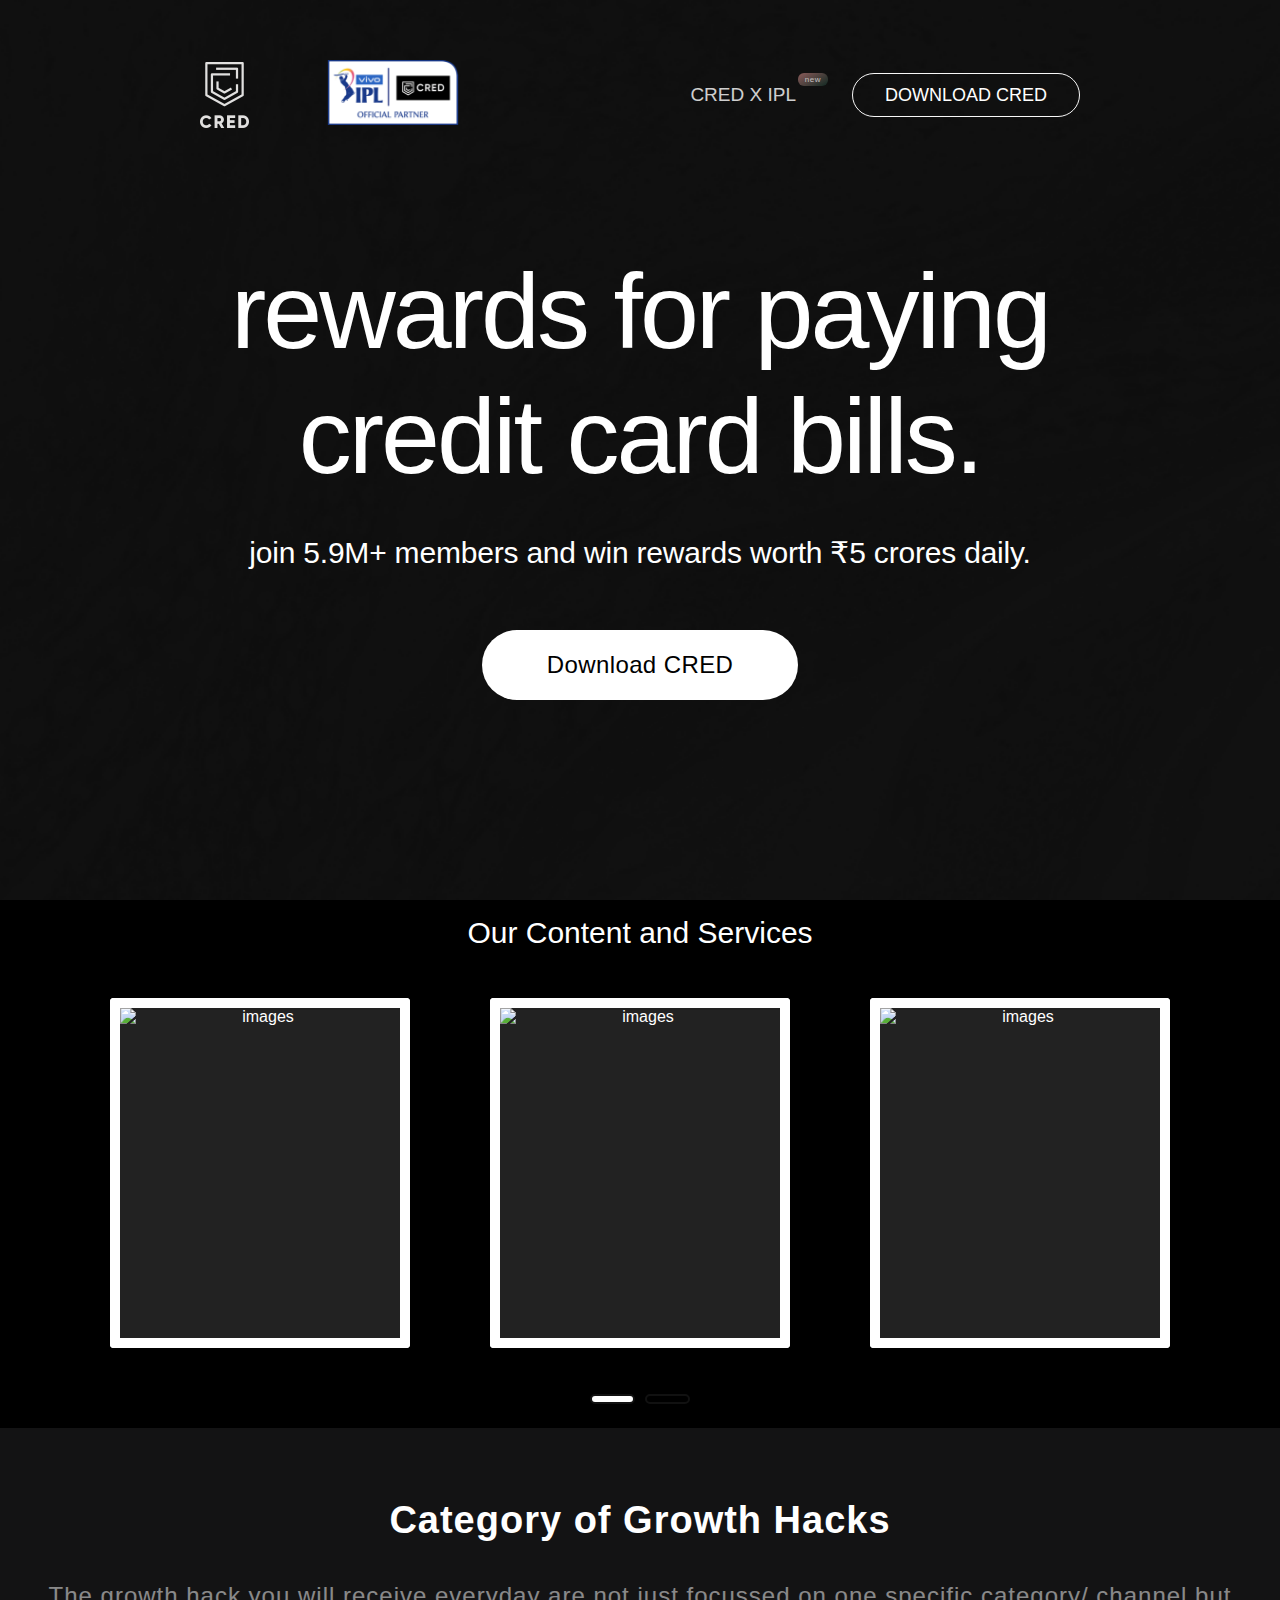
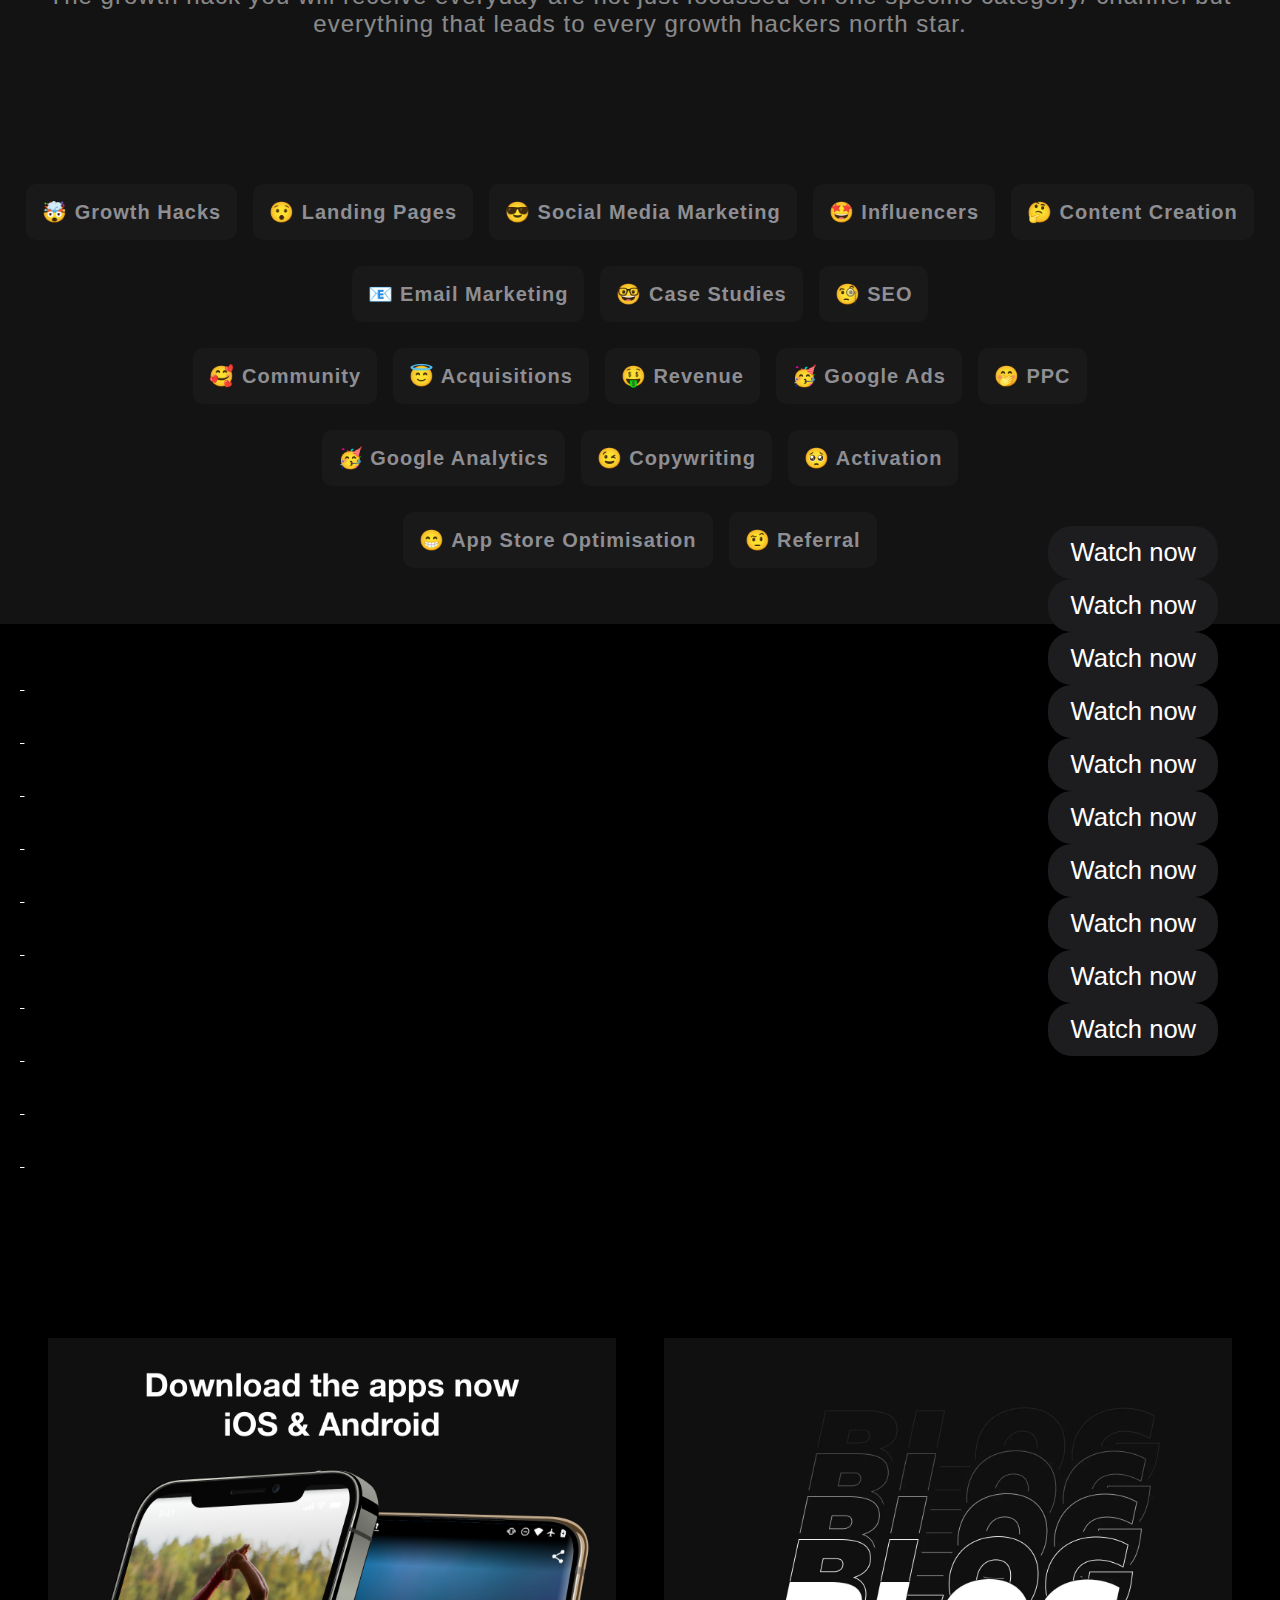
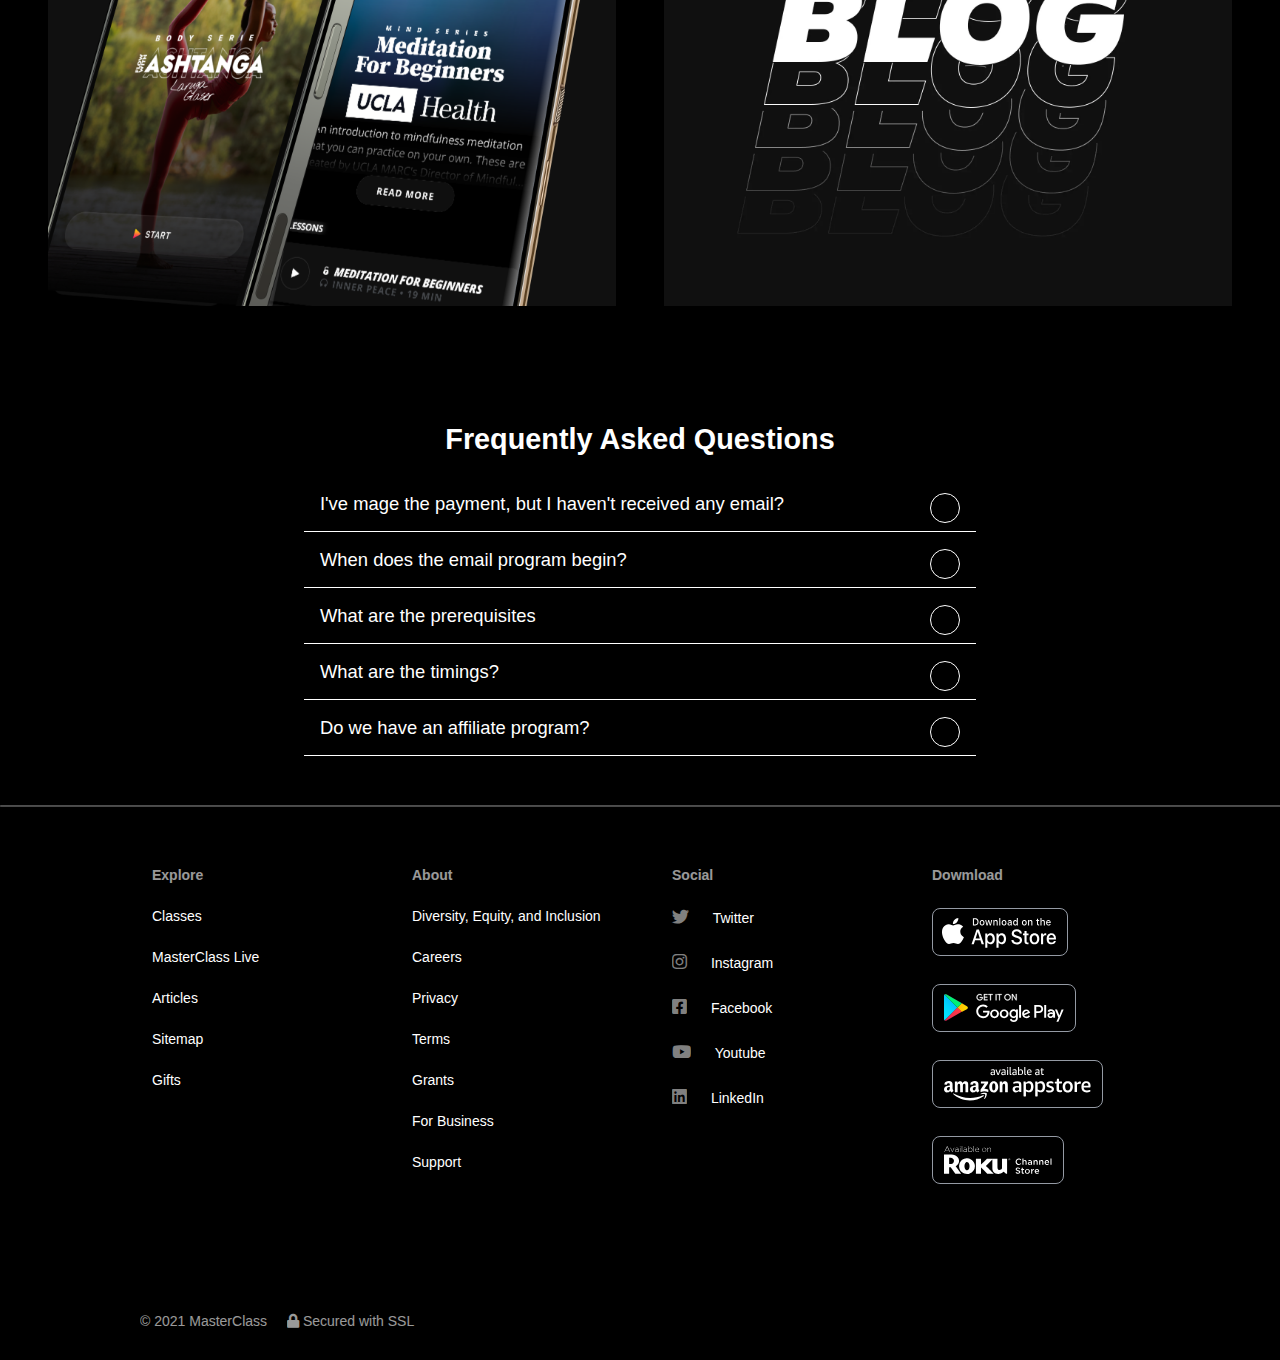
==== commit 18bec1ab: "Update index.html" ====
--- a/index.html
+++ b/index.html
@@ -455,36 +455,39 @@
     <section class="appletv">
         <div class="marquee">
             <ul class="marquee-content">
-                <li><img src="https://github.com/carlosavilae/Netflix-Clone/blob/master/img/p9.PNG?raw=true" alt="">
-                    <a class="dnone" href=“add link here”>Watch now</a>
-                </li>
-                <li><img src="https://github.com/carlosavilae/Netflix-Clone/blob/master/img/p9.PNG?raw=true" alt="">
-                    <a class="dnone" href=“add link here”>Watch now</a>
-                </li>
-                <li><img src="https://github.com/carlosavilae/Netflix-Clone/blob/master/img/p9.PNG?raw=true" alt="">
-                    <a class="dnone" href=“add link here”>Watch now</a>
-                </li>
-                <li><img src="https://github.com/carlosavilae/Netflix-Clone/blob/master/img/p9.PNG?raw=true" alt="">
-                    <a class="dnone" href=“add link here”>Watch now</a>
-                </li>
-                <li><img src="https://github.com/carlosavilae/Netflix-Clone/blob/master/img/p9.PNG?raw=true" alt="">
-                    <a class="dnone" href=“add link here”>Watch now</a>
-                </li>
-                <li><img src="https://github.com/carlosavilae/Netflix-Clone/blob/master/img/p9.PNG?raw=true" alt="">
-                    <a class="dnone" href=“add link here”>Watch now</a>
-                </li>
-                <li><img src="https://github.com/carlosavilae/Netflix-Clone/blob/master/img/p9.PNG?raw=true" alt="">
-                    <a class="dnone" href=“add link here”>Watch now</a>
-                </li>
-                <li><img src="https://github.com/carlosavilae/Netflix-Clone/blob/master/img/p9.PNG?raw=true" alt="">
-                    <a class="dnone" href=“add link here”>Watch now</a>
-                </li>
-                <li><img src="https://github.com/carlosavilae/Netflix-Clone/blob/master/img/p9.PNG?raw=true" alt="">
-                    <a class="dnone" href=“add link here”>Watch now</a>
-                </li>
-                <li><img src="https://github.com/carlosavilae/Netflix-Clone/blob/master/img/p9.PNG?raw=true" alt="">
-                    <a class="dnone" href=“add link here”>Watch now</a>
-                </li>
+                <li><img src="https://is1-ssl.mzstatic.com/image/thumb/15waL0eN-mNfRtVpZ8H3sA/420x236.jpg" alt="">
+                    <a class="dnone" href="#">Watch now</a>
+                </li>
+                <li><img src="https://is1-ssl.mzstatic.com/image/thumb/15waL0eN-mNfRtVpZ8H3sA/420x236.jpg" alt="">
+                    <a class="dnone" href="#">Watch now</a>
+                </li>
+                <li><img src="https://is1-ssl.mzstatic.com/image/thumb/15waL0eN-mNfRtVpZ8H3sA/420x236.jpg" alt="">
+                    <a class="dnone" href="#">Watch now</a>
+                </li>
+                <li><img src="https://is1-ssl.mzstatic.com/image/thumb/15waL0eN-mNfRtVpZ8H3sA/420x236.jpg" alt="">
+                    <a class="dnone" href="#">Watch now</a>
+                </li>
+                <li><img src="https://is1-ssl.mzstatic.com/image/thumb/15waL0eN-mNfRtVpZ8H3sA/420x236.jpg" alt="">
+                    <a class="dnone" href="#">Watch now</a>
+                </li>
+                <li><img src="https://is1-ssl.mzstatic.com/image/thumb/15waL0eN-mNfRtVpZ8H3sA/420x236.jpg" alt="">
+                    <a class="dnone" href="#">Watch now</a>
+                </li>
+                <li><img src="https://is1-ssl.mzstatic.com/image/thumb/15waL0eN-mNfRtVpZ8H3sA/420x236.jpg" alt="">
+                    <a class="dnone" href="#">Watch now</a>
+                </li>
+                <li><img src="https://is1-ssl.mzstatic.com/image/thumb/15waL0eN-mNfRtVpZ8H3sA/420x236.jpg" alt="">
+                    <a class="dnone" href="#">Watch now</a>
+                </li>
+                <li><img src="https://is1-ssl.mzstatic.com/image/thumb/15waL0eN-mNfRtVpZ8H3sA/420x236.jpg" alt="">
+                    <a class="dnone" href="#">Watch now</a>
+                </li>
+                <li><img src="https://is1-ssl.mzstatic.com/image/thumb/15waL0eN-mNfRtVpZ8H3sA/420x236.jpg" alt="">
+                    <a class="dnone" href="#">Watch now</a>
+                </li>
+                <li><img src="https://is1-ssl.mzstatic.com/image/thumb/15waL0eN-mNfRtVpZ8H3sA/420x236.jpg" alt="">
+                    <a class="dnone" href="#">Watch now</a>
+                </li>    
             </ul>
         </div>
         <div class="marquee">
--- a/style.css
+++ b/style.css
@@ -1,675 +1,675 @@
 html {
-  -webkit-box-sizing: border-box;
-  -moz-box-sizing: border-box;
-  box-sizing: border-box;
-}
-*,
-*::before,
-*::after {
-  -webkit-box-sizing: inherit;
-  -moz-box-sizing: inherit;
-  box-sizing: inherit;
-  margin: 0;
-  padding: 0;
-  color: white;
-}
-
-body {
-  font-family: sans-serif;
-  background-color: black;
-}
-/* start of hero section */
-.hero {
-  max-width: 100%;
-  background-color: rgb(15, 15, 15);
-  color: rgb(248, 248, 248);
-  width: 100vw;
-  min-height: 100vh;
-  position: relative;
-  padding: 60px 200px 200px;
-  overflow: hidden;
-  background-image: url(./hero-images/hero-bg.png);
-  background-size: cover;
-  background-position: right bottom;
-  display: flex;
-  flex-direction: column;
-  -webkit-box-pack: justify;
-  justify-content: space-between;
-}
-
-/* start of menu */
-.menu {
-  display: flex;
-  -webkit-box-pack: justify;
-  justify-content: space-between;
-  -webkit-box-align: center;
-  align-items: center;
-}
-
-.logo-part,
-.download-part {
-  display: flex;
-  -webkit-box-align: center;
-  align-items: center;
-}
-
-#logo {
-  width: 49px;
-  height: 66px;
-}
-
-.ipl-link {
-  text-decoration: none;
-  outline: none;
-  cursor: pointer;
-}
-
-.ipl-img {
-  margin-left: 78px;
-  width: 132px;
-  height: 65px;
-}
-
-.for-ipl {
-  padding: 4px 0px;
-  position: relative;
-}
-
-.ipl {
-  color: rgb(255, 255, 255);
-  opacity: 0.8;
-  font-family: sans-serif;
-  font-size: 19px;
-  line-height: 36px;
-  white-space: nowrap;
-  margin-right: 20px;
-  text-decoration: none;
-  outline: 0;
-  cursor: pointer;
-}
-
-.new {
-  display: inline-block;
-  position: absolute;
-  top: 0px;
-  right: -12px;
-  padding: 4px 7px;
-  background-image: linear-gradient(
-    149deg,
-    rgb(170, 111, 109) 0%,
-    rgb(18, 47, 39) 100%
-  );
-  border-radius: 6px;
-  font-family: sans-serif;
-  font-size: 8px;
-  color: rgb(239, 235, 236);
-  letter-spacing: 0.5px;
-  line-height: 5px;
-}
-
-.download-cred {
-  margin-left: 36px;
-  font-family: sans-serif;
-  font-size: 18px;
-  letter-spacing: 0px;
-  line-height: 18px;
-  white-space: nowrap;
-  border: 1px solid rgb(248, 248, 248);
-  border-radius: 22px;
-  cursor: pointer;
-  padding: 12px 32px;
-  outline: none;
-}
-
-/* end of menu */
-
-/* for mobile only */
-.tagline {
-  display: none;
-  background: rgb(39, 38, 38);
-  font-family: sans-serif;
-  font-size: 10px;
-  color: rgb(239, 235, 236);
-  letter-spacing: 0px;
-  text-align: center;
-  line-height: 15px;
-  padding: 9px 20px;
-}
-
-.tagline-link {
-  opacity: 0.9;
-  font-family: sans-serif;
-  font-size: 10px;
-  color: rgb(151, 189, 255);
-  letter-spacing: 0px;
-  line-height: 15px;
-  display: inline-flex;
-  -webkit-box-pack: center;
-  justify-content: center;
-  -webkit-box-align: center;
-  align-items: center;
-  text-decoration: none;
-  outline: 0px;
-}
-
-.ipl-copy {
-  display: none;
-}
-/* end of mobile only */
-
-.main-copy {
-  display: flex;
-  flex-direction: column;
-  -webkit-box-align: center;
-  align-items: center;
-}
-
-.main-heading {
-  font-family: sans-serif;
-  font-size: 150px;
-  letter-spacing: -4.5px;
-  line-height: 150px;
-  text-align: center;
-  white-space: pre-line;
-  margin-top: 100px;
-}
-
-.sub-heading {
-  font-family: sans-serif;
-  font-size: 30px;
-  letter-spacing: -0.2px;
-  line-height: 38px;
-  margin-top: 35px;
-  text-align: center;
-}
-
-.cta {
-  display: inline-flex;
-  white-space: nowrap;
-  -webkit-box-align: center;
-  align-items: center;
-  position: relative;
-  pointer-events: auto;
-  text-align: center;
-  padding: 20px 65px;
-  background-color: rgb(255, 255, 255);
-  color: rgb(0, 0, 0);
-  font-size: 24px;
-  font-family: sans-serif;
-  letter-spacing: 0.4px;
-  line-height: 30px;
-  border-radius: 40px;
-  cursor: pointer;
-  margin-top: 58px;
-}
-/* end of hero section */
-
-/* Start of Media Queries for hero-section*/
-@media only screen and (min-width: 768px) and (max-width: 1279px) {
+    -webkit-box-sizing: border-box;
+    -moz-box-sizing: border-box;
+    box-sizing: border-box;
+    
+  }
+  *,
+  *::before,
+  *::after {
+    -webkit-box-sizing: inherit;
+    -moz-box-sizing: inherit;
+    box-sizing: inherit;
+    margin: 0;
+    padding: 0;
+    color: white;
+  }
+  
+  body {
+    font-family: sans-serif;
+    background-color: black;
+  }
+  /* start of hero section */
   .hero {
-    padding: 60px 50px 100px;
-  }
-
+    max-width: 100%;
+    background-color: rgb(15, 15, 15);
+    color: rgb(248, 248, 248);
+    width: 100vw;
+    min-height: 100vh;
+    position: relative;
+    padding: 60px 200px 200px;
+    overflow: hidden;
+    background-image: url(./images/hero-bg.png);
+    background-size: cover;
+    background-position: right bottom;
+    display: flex;
+    flex-direction: column;
+    -webkit-box-pack: justify;
+    justify-content: space-between;
+  }
+  
+  /* start of menu */
+  .menu {
+    display: flex;
+    -webkit-box-pack: justify;
+    justify-content: space-between;
+    -webkit-box-align: center;
+    align-items: center;
+  }
+  
+  .logo-part,
+  .download-part {
+    display: flex;
+    -webkit-box-align: center;
+    align-items: center;
+  }
+  
   #logo {
-    width: 33px;
-    height: 44px;
-  }
-
-  .sub-heading {
-    font-size: 25px;
-  }
+    width: 49px;
+    height: 66px;
+  }
+  
+  .ipl-link {
+    text-decoration: none;
+    outline: none;
+    cursor: pointer;
+  }
+  
   .ipl-img {
-    margin-left: 40px;
-    width: 87px;
-    height: 43px;
-  }
-}
-
-@media screen and (max-width: 1630px) {
-  .main-heading {
-    font-size: 106px;
-    line-height: 125px;
-    letter-spacing: -3px;
-  }
-}
-
-@media only screen and (min-width: 768px) and (max-width: 900px) {
-  .main-heading {
-    font-size: 82px;
-    line-height: 92px;
-  }
-}
-
-@media only screen and (min-width: 901px) and (max-width: 1279px) {
-  .main-heading {
-    font-size: 97px;
-    line-height: 107px;
-  }
-}
-
-@media only screen and (min-width: 481px) and (max-width: 767px) {
-  .hero {
-    padding: 60px;
-    background-image: url(./hero-images/hero-bg-mobile.png);
-  }
-
-  #logo {
-    width: 33px;
-    height: 44px;
-  }
-
-  .ipl-img {
-    display: none;
-  }
-
+    margin-left: 78px;
+    width: 132px;
+    height: 65px;
+  }
+  
+  .for-ipl {
+    padding: 4px 0px;
+    position: relative;
+  }
+  
   .ipl {
-    display: none;
-  }
-
-  .download-cred {
-    font-size: 11px;
-    padding: 8px 26px;
-    cursor: none;
-  }
-
-  .main-copy {
-    align-items: flex-start;
-  }
-
-  .main-heading {
-    font-size: 65px;
+    color: rgb(255, 255, 255);
+    opacity: 0.8;
     font-family: sans-serif;
-    letter-spacing: -1.65px;
-    line-height: 55px;
-    text-align: left;
-    white-space: inherit;
-    width: 340px;
-  }
-
-  .sub-heading {
     font-size: 19px;
-    font-family: sans-serif;
-    letter-spacing: 0px;
-    line-height: 24px;
-    white-space: pre-line;
-    width: 320px;
-    text-align: left;
-  }
-
-  .cta {
-    margin-top: 35px;
-    font-size: 18px;
-    letter-spacing: 0.3px;
-    line-height: 18px;
-    padding: 16px 28px;
-    cursor: none;
-  }
-
-  .tagline {
-    display: block;
-    position: relative;
-    margin: 30px -40px 50px;
-  }
-
-  .ipl-copy {
-    display: block;
-  }
-
-  .tagline svg {
+    line-height: 36px;
+    white-space: nowrap;
+    margin-right: 20px;
+    text-decoration: none;
+    outline: 0;
+    cursor: pointer;
+  }
+  
+  .new {
     display: inline-block;
-    margin-left: 2px;
-  }
-
-  .new-mobile {
-    display: inline-block;
-    padding: 3px 4px;
+    position: absolute;
+    top: 0px;
+    right: -12px;
+    padding: 4px 7px;
     background-image: linear-gradient(
       149deg,
       rgb(170, 111, 109) 0%,
       rgb(18, 47, 39) 100%
     );
     border-radius: 6px;
-    opacity: 0.8;
     font-family: sans-serif;
-    font-size: 6px;
+    font-size: 8px;
     color: rgb(239, 235, 236);
-    letter-spacing: 0.22px;
-    height: 10px;
-    margin-left: 4px;
+    letter-spacing: 0.5px;
     line-height: 5px;
   }
-
+  
+  .download-cred {
+    margin-left: 36px;
+    font-family: sans-serif;
+    font-size: 18px;
+    letter-spacing: 0px;
+    line-height: 18px;
+    white-space: nowrap;
+    border: 1px solid rgb(248, 248, 248);
+    border-radius: 22px;
+    cursor: pointer;
+    padding: 12px 32px;
+    outline: none;
+  }
+  
+  /* end of menu */
+  
+  /* for mobile only */
+  .tagline {
+    display: none;
+    background: rgb(39, 38, 38);
+    font-family: sans-serif;
+    font-size: 10px;
+    color: rgb(239, 235, 236);
+    letter-spacing: 0px;
+    text-align: center;
+    line-height: 15px;
+    padding: 9px 20px;
+  }
+  
+  .tagline-link {
+    opacity: 0.9;
+    font-family: sans-serif;
+    font-size: 10px;
+    color: rgb(151, 189, 255);
+    letter-spacing: 0px;
+    line-height: 15px;
+    display: inline-flex;
+    -webkit-box-pack: center;
+    justify-content: center;
+    -webkit-box-align: center;
+    align-items: center;
+    text-decoration: none;
+    outline: 0px;
+  }
+  
   .ipl-copy {
+    display: none;
+  }
+  /* end of mobile only */
+  
+  .main-copy {
+    display: flex;
+    flex-direction: column;
+    -webkit-box-align: center;
+    align-items: center;
+  }
+  
+  .main-heading {
+    font-family: sans-serif;
+    font-size: 150px;
+    letter-spacing: -4.5px;
+    line-height: 150px;
+    text-align: center;
+    white-space: pre-line;
+    margin-top: 100px;
+  }
+  
+  .sub-heading {
+    font-family: sans-serif;
+    font-size: 30px;
+    letter-spacing: -0.2px;
+    line-height: 38px;
+    margin-top: 35px;
+    text-align: center;
+  }
+  
+  .cta {
+    display: inline-flex;
+    white-space: nowrap;
+    -webkit-box-align: center;
+    align-items: center;
+    position: relative;
+    pointer-events: auto;
+    text-align: center;
+    padding: 20px 65px;
+    background-color: rgb(255, 255, 255);
+    color: rgb(0, 0, 0);
+    font-size: 24px;
+    font-family: sans-serif;
+    letter-spacing: 0.4px;
+    line-height: 30px;
+    border-radius: 40px;
+    cursor: pointer;
+    margin-top: 58px;
+  }
+  /* end of hero section */
+  
+  /* Start of Media Queries for hero-section*/
+  @media only screen and (min-width: 768px) and (max-width: 1279px) {
+    .hero {
+      padding: 60px 50px 100px;
+    }
+  
+    #logo {
+      width: 33px;
+      height: 44px;
+    }
+  
+    .sub-heading {
+      font-size: 25px;
+    }
+    .ipl-img {
+      margin-left: 40px;
+      width: 87px;
+      height: 43px;
+    }
+  }
+  
+  @media screen and (max-width: 1630px) {
+    .main-heading {
+      font-size: 106px;
+      line-height: 125px;
+      letter-spacing: -3px;
+    }
+  }
+  
+  @media only screen and (min-width: 768px) and (max-width: 900px) {
+    .main-heading {
+      font-size: 82px;
+      line-height: 92px;
+    }
+  }
+  
+  @media only screen and (min-width: 901px) and (max-width: 1279px) {
+    .main-heading {
+      font-size: 97px;
+      line-height: 107px;
+    }
+  }
+  
+  @media only screen and (min-width: 481px) and (max-width: 767px) {
+    .hero {
+      padding: 60px;
+      background-image: url(./images/hero-bg-mobile.png);
+    }
+  
+    #logo {
+      width: 33px;
+      height: 44px;
+    }
+  
+    .ipl-img {
+      display: none;
+    }
+  
+    .ipl {
+      display: none;
+    }
+  
+    .download-cred {
+      font-size: 11px;
+      padding: 8px 26px;
+      cursor: none;
+    }
+  
+    .main-copy {
+      align-items: flex-start;
+    }
+  
+    .main-heading {
+      font-size: 65px;
+      font-family: sans-serif;
+      letter-spacing: -1.65px;
+      line-height: 55px;
+      text-align: left;
+      white-space: inherit;
+      width: 340px;
+    }
+  
+    .sub-heading {
+      font-size: 19px;
+      font-family: sans-serif;
+      letter-spacing: 0px;
+      line-height: 24px;
+      white-space: pre-line;
+      width: 320px;
+      text-align: left;
+    }
+  
+    .cta {
+      margin-top: 35px;
+      font-size: 18px;
+      letter-spacing: 0.3px;
+      line-height: 18px;
+      padding: 16px 28px;
+      cursor: none;
+    }
+  
+    .tagline {
+      display: block;
+      position: relative;
+      margin: 30px -40px 50px;
+    }
+  
+    .ipl-copy {
+      display: block;
+    }
+  
+    .tagline svg {
+      display: inline-block;
+      margin-left: 2px;
+    }
+  
+    .new-mobile {
+      display: inline-block;
+      padding: 3px 4px;
+      background-image: linear-gradient(
+        149deg,
+        rgb(170, 111, 109) 0%,
+        rgb(18, 47, 39) 100%
+      );
+      border-radius: 6px;
+      opacity: 0.8;
+      font-family: sans-serif;
+      font-size: 6px;
+      color: rgb(239, 235, 236);
+      letter-spacing: 0.22px;
+      height: 10px;
+      margin-left: 4px;
+      line-height: 5px;
+    }
+  
+    .ipl-copy {
+      display: block;
+    }
+  
+    .mobile-ipl-copy {
+      text-decoration: none;
+      outline: none;
+      cursor: pointer;
+    }
+  
+    .composite-logo {
+      width: 87px;
+      height: 43px;
+    }
+  }
+  
+  @media screen and (max-width: 480px) {
+    .hero {
+      padding: 60px 40px 70px;
+      background-image: url(./images/hero-bg-mobile.png);
+    }
+  
+    #logo {
+      width: 33px;
+      height: 44px;
+    }
+  
+    .ipl-img {
+      display: none;
+    }
+  
+    .ipl {
+      display: none;
+    }
+  
+    .download-cred {
+      font-size: 11px;
+      padding: 8px 26px;
+      cursor: none;
+    }
+  
+    .main-copy {
+      align-items: flex-start;
+    }
+  
+    .main-heading {
+      font-size: 55px;
+      font-family: sans-serif;
+      letter-spacing: -1.65px;
+      line-height: 47.5px;
+      text-align: left;
+      white-space: inherit;
+      width: 270px;
+    }
+  
+    .sub-heading {
+      font-size: 16px;
+      font-family: sans-serif;
+      letter-spacing: 0px;
+      line-height: 22px;
+      white-space: pre-line;
+      width: 270px;
+      text-align: left;
+    }
+  
+    .cta {
+      margin-top: 35px;
+      font-size: 18px;
+      letter-spacing: 0.3px;
+      line-height: 18px;
+      padding: 16px 24px;
+      cursor: none;
+    }
+  
+    .tagline {
+      display: block;
+      position: relative;
+      margin: 30px -40px 50px;
+    }
+  
+    .ipl-copy {
+      display: block;
+    }
+  
+    .tagline svg {
+      display: inline-block;
+      margin-left: 2px;
+    }
+  
+    .new-mobile {
+      display: inline-block;
+      padding: 3px 4px;
+      background-image: linear-gradient(
+        149deg,
+        rgb(170, 111, 109) 0%,
+        rgb(18, 47, 39) 100%
+      );
+      border-radius: 6px;
+      opacity: 0.8;
+      font-family: sans-serif;
+      font-size: 6px;
+      color: rgb(239, 235, 236);
+      letter-spacing: 0.22px;
+      height: 10px;
+      margin-left: 4px;
+      line-height: 5px;
+    }
+  
+    .ipl-copy {
+      display: block;
+    }
+  
+    .mobile-ipl-copy {
+      text-decoration: none;
+      outline: none;
+      cursor: pointer;
+    }
+  
+    .composite-logo {
+      width: 87px;
+      height: 43px;
+    }
+  }
+  
+  @media screen and (max-width: 767px) {
+    .tagline {
+      display: block;
+      position: relative;
+      margin: 30px -40px 50px;
+    }
+  }
+  
+  /* End of Media Queries for hero-section*/
+  
+  /* start of growthschool section */
+
+  .growth{
+    background-color: #131314;
+    margin-top: -50px;
+    padding: 30px 0 30px 0;
+  }
+
+  .growth .growth-title{
+    text-align: center;
+    margin: 25px 0 8px 0;
+    padding: 16px;
+  }
+
+  .growth-title h1{
+    font-size: 38px;
+    font-weight: 600;
+    letter-spacing: 1px;
+  }
+
+  .growth .dn, .dnb{
+    display: none;
+  }
+
+  .growth-content{
+    text-align: center;
+    margin-bottom: 130px;
+    padding: 16px;
+  }
+
+  .growth-content p{
+    font-size: 24px;
+    opacity: 0.5;
+    letter-spacing: 1px;
+    font-weight: lighter;
+  }
+
+  .growth-boxes{
+    display: flex;
+    flex-wrap: wrap;
+    text-align: center;
+    align-items: center;
+    justify-content: center;
+    margin-bottom: 26px;
+  }
+
+  .growth-boxes h4{
+    font-weight: 600;
+    font-size: 20px;
+    color: #8E8E93;
+    letter-spacing: 1px;
+  }
+
+  .growth-sm-box{
+    background-color: #19191a;
+    padding: 16px;
+    margin: 0 8px;
+    border-radius: 10px;
+  }
+
+  .growth-invisible{
+    display: none;
+    padding: 16px;
+  }
+ 
+
+  @media screen and (max-width:480px) {
+    .growth-content p{
+      font-size: 16px;
+      line-height: 1.4;
+      font-weight: 100;
+    }
+
+    .growth-content{
+      margin-bottom: 60px;
+    }
+
+    .growth-invisible{
+      display: block;
+      text-align: center;
+      padding: 20px;
+    }
+
+    .gr-invi{
+      display: inline-block;
+      background-color: #19191a;
+      color: #8e8e93;
+      font-weight: 600;
+      margin: 0 8px;
+      margin-bottom: 16px;
+      padding: 4px 8px;
+      border-radius: 8px;
+      font-size: 15px
+    }
+
+    .growth .dnb{
+      display: block;
+    }
+
+    .growth-view-btn button{
+      background-color: transparent;
+      border: none;
+      font-size: 16px;
+      padding-bottom: 4px;
+      border-bottom: 2px solid white;
+      letter-spacing: 1px;
+      cursor: pointer;
+    }
+
+    .growth-view-btn button img{
+      margin-left: 8px;
+      margin-bottom: -2px;
+    }
+
+    .growth-view-btn{
+      text-align: center;
+      margin: 20px 0;
+      justify-content: center;
+    }
+
+    .growth-invisible h4{
+      display: inline-block;
+    }
+
+    .growth-boxes{
+      display: none;
+    }
+  }
+
+  /* end of growthschool section */
+
+  
+  /* start of ultrahumman section */
+  .ultrahuman {
+    padding: 48px;
+    display: grid;
+    grid-template-columns: 1fr 1fr;
+    gap: 48px;
+  }
+  
+  .ultrahuman-link {
+    background-image: url(./ultrahuman-images/ultra.png);
+    background-repeat: no-repeat;
     display: block;
-  }
-
-  .mobile-ipl-copy {
+    background-size: cover;
+    background-position: center center;
+    height: 0px;
+    padding-bottom: 100%;
     text-decoration: none;
-    outline: none;
     cursor: pointer;
   }
-
-  .composite-logo {
-    width: 87px;
-    height: 43px;
-  }
-}
-
-@media screen and (max-width: 480px) {
-  .hero {
-    padding: 60px 40px 70px;
-    background-image: url(./hero-images/hero-bg-mobile.png);
-  }
-
-  #logo {
-    width: 33px;
-    height: 44px;
-  }
-
-  .ipl-img {
-    display: none;
-  }
-
-  .ipl {
-    display: none;
-  }
-
-  .download-cred {
-    font-size: 11px;
-    padding: 8px 26px;
-    cursor: none;
-  }
-
-  .main-copy {
-    align-items: flex-start;
-  }
-
-  .main-heading {
-    font-size: 55px;
-    font-family: sans-serif;
-    letter-spacing: -1.65px;
-    line-height: 47.5px;
-    text-align: left;
-    white-space: inherit;
-    width: 270px;
-  }
-
-  .sub-heading {
-    font-size: 16px;
-    font-family: sans-serif;
-    letter-spacing: 0px;
-    line-height: 22px;
-    white-space: pre-line;
-    width: 270px;
-    text-align: left;
-  }
-
-  .cta {
-    margin-top: 35px;
-    font-size: 18px;
-    letter-spacing: 0.3px;
-    line-height: 18px;
-    padding: 16px 24px;
-    cursor: none;
-  }
-
-  .tagline {
+  
+  .ultrahuman-blog {
+    background-image: url(./ultrahuman-images/blog.png.webp);
+    background-repeat: no-repeat;
     display: block;
-    position: relative;
-    margin: 30px -40px 50px;
-  }
-
-  .ipl-copy {
-    display: block;
-  }
-
-  .tagline svg {
-    display: inline-block;
-    margin-left: 2px;
-  }
-
-  .new-mobile {
-    display: inline-block;
-    padding: 3px 4px;
-    background-image: linear-gradient(
-      149deg,
-      rgb(170, 111, 109) 0%,
-      rgb(18, 47, 39) 100%
-    );
-    border-radius: 6px;
-    opacity: 0.8;
-    font-family: sans-serif;
-    font-size: 6px;
-    color: rgb(239, 235, 236);
-    letter-spacing: 0.22px;
-    height: 10px;
-    margin-left: 4px;
-    line-height: 5px;
-  }
-
-  .ipl-copy {
-    display: block;
-  }
-
-  .mobile-ipl-copy {
+    background-size: cover;
+    background-position: center center;
+    height: 0px;
+    padding-bottom: 100%;
     text-decoration: none;
-    outline: none;
     cursor: pointer;
   }
-
-  .composite-logo {
-    width: 87px;
-    height: 43px;
-  }
-}
-
-@media screen and (max-width: 767px) {
-  .tagline {
-    display: block;
-    position: relative;
-    margin: 30px -40px 50px;
-  }
-}
-
-/* End of Media Queries for hero-section*/
-
-/* start of growthschool section */
-
-.growth {
-  background-color: #131314;
-  margin-top: -50px;
-  padding: 30px 0 30px 0;
-}
-
-.growth .growth-title {
-  text-align: center;
-  margin: 25px 0 8px 0;
-  padding: 16px;
-}
-
-.growth-title h1 {
-  font-size: 38px;
-  font-weight: 600;
-  letter-spacing: 1px;
-}
-
-.growth .dn,
-.dnb {
-  display: none;
-}
-
-.growth-content {
-  text-align: center;
-  margin-bottom: 130px;
-  padding: 16px;
-}
-
-.growth-content p {
-  font-size: 24px;
-  opacity: 0.5;
-  letter-spacing: 1px;
-  font-weight: lighter;
-}
-
-.growth-boxes {
-  display: flex;
-  flex-wrap: wrap;
-  text-align: center;
-  align-items: center;
-  justify-content: center;
-  margin-bottom: 26px;
-}
-
-.growth-boxes h4 {
-  font-weight: 600;
-  font-size: 20px;
-  color: #8e8e93;
-  letter-spacing: 1px;
-}
-
-.growth-sm-box {
-  background-color: #19191a;
-  padding: 16px;
-  margin: 0 8px;
-  border-radius: 10px;
-}
-
-.growth-invisible {
-  display: none;
-  padding: 16px;
-}
-
-@media screen and (max-width: 480px) {
-  .growth-content p {
-    font-size: 16px;
-    line-height: 1.4;
-    font-weight: 100;
-  }
-
-  .growth-content {
-    margin-bottom: 60px;
-  }
-
-  .growth-invisible {
-    display: block;
-    text-align: center;
-    padding: 20px;
-  }
-
-  .gr-invi {
-    display: inline-block;
-    background-color: #19191a;
-    color: #8e8e93;
-    font-weight: 600;
-    margin: 0 8px;
-    margin-bottom: 16px;
-    padding: 4px 8px;
-    border-radius: 8px;
-    font-size: 15px;
-  }
-
-  .growth .dnb {
-    display: block;
-  }
-
-  .growth-view-btn button {
-    background-color: transparent;
-    border: none;
-    font-size: 16px;
-    padding-bottom: 4px;
-    border-bottom: 2px solid white;
-    letter-spacing: 1px;
-    cursor: pointer;
-  }
-
-  .growth-view-btn button img {
-    margin-left: 8px;
-    margin-bottom: -2px;
-  }
-
-  .growth-view-btn {
-    text-align: center;
-    margin: 20px 0;
-    justify-content: center;
-  }
-
-  .growth-invisible h4 {
-    display: inline-block;
-  }
-
-  .growth-boxes {
-    display: none;
-  }
-}
-
-/* end of growthschool section */
-
-/* start of ultrahumman section */
-.ultrahuman {
-  padding: 48px;
-  display: grid;
-  grid-template-columns: 1fr 1fr;
-  gap: 48px;
-}
-
-.ultrahuman-link {
-  background-image: url(./ultrahuman-images/ultra.png);
-  background-repeat: no-repeat;
-  display: block;
-  background-size: cover;
-  background-position: center center;
-  height: 0px;
-  padding-bottom: 100%;
-  text-decoration: none;
-  cursor: pointer;
-}
-
-.ultrahuman-blog {
-  background-image: url(./ultrahuman-images/blog.png.webp);
-  background-repeat: no-repeat;
-  display: block;
-  background-size: cover;
-  background-position: center center;
-  height: 0px;
-  padding-bottom: 100%;
-  text-decoration: none;
-  cursor: pointer;
-}
-
-/* end of ultrahuman section */
-
-/* start of mobile ultrahuman css  */
-@media screen and (-webkit-min-device-pixel-ratio: 0) and (min-resolution: 0.001dpcm) {
-  .ultrahuman-link {
-    background-image: -webkit-image-set(
-      url("./ultrahuman-images/ultra.png") 1x
-    );
-  }
-
-  .ultrahuman-blog {
-    background-image: -webkit-image-set(
-      url("./ultrahuman-images/blog.png.webp") 1x
-    );
-  }
-}
-
-@media (max-width: 768px) {
-  .ultrahuman {
-    padding: 48px 0px;
-    grid-template-columns: 1fr;
-  }
-  .ultrahuman-link,
-  .ultrahuman-blog {
-    padding-bottom: 100%;
-  }
-}
-
-/* end of mobile ultrahuman css */
-
-@import url("https://fonts.googleapis.com/css?family=Hind:300,400");
-*,
-*:before,
-*:after {
+  
+  /* end of ultrahuman section */
+  
+  /* start of mobile ultrahuman css  */
+  @media screen and (-webkit-min-device-pixel-ratio: 0) and (min-resolution: 0.001dpcm) {
+    .ultrahuman-link {
+      background-image: -webkit-image-set(
+        url("./ultrahuman-images/ultra.png") 1x
+      );
+    }
+  
+    .ultrahuman-blog {
+      background-image: -webkit-image-set(
+        url("./ultrahuman-images/blog.png.webp") 1x
+      );
+    }
+  }
+  
+  @media (max-width: 768px) {
+    .ultrahuman {
+      padding: 48px 0px;
+      grid-template-columns: 1fr;
+    }
+    .ultrahuman-link,
+    .ultrahuman-blog {
+      padding-bottom: 100%;
+    }
+  }
+  
+  /* end of mobile ultrahuman css */
+
+  @import url('https://fonts.googleapis.com/css?family=Hind:300,400');
+*, *:before, *:after {
   -webkit-box-sizing: inherit;
   box-sizing: inherit;
 }
@@ -680,7 +680,7 @@
 #FAQ {
   margin: 0;
   padding: 0;
-  font-family: "Hind", sans-serif;
+  font-family: 'Hind', sans-serif;
   /* background: #111; */
   /* color: grey; */
   display: -webkit-box;
@@ -733,8 +733,8 @@
   border-bottom: 1px solid white;
 }
 .accordion a::after {
-  font-family: "Ionicons";
-  content: "\f218";
+  font-family: 'Ionicons';
+  content: '\f218';
   position: absolute;
   float: right;
   right: 1rem;
@@ -750,8 +750,8 @@
   text-align: center;
 }
 .accordion a.active::after {
-  font-family: "Ionicons";
-  content: "\f209";
+  font-family: 'Ionicons';
+  content: '\f209';
   color: #fff;
   border: 1px solid #fff;
 }
@@ -781,7 +781,8 @@
   transition: all 0.35s ease 0.15s;
 }
 
-@media (max-width: 500px) {
+@media  (max-width: 500px) {
+
   .FAQ-container {
     display: grid;
     grid-gap: 0;
@@ -796,208 +797,212 @@
   }
 }
 /* END OF FAQ SECTION CSS */
-
-/* Start of the footer css*/
-
-.footer {
-  justify-content: center;
-}
-
-.footer a {
-  text-decoration: none;
-  color: white;
-}
-.footer li {
-  list-style: none;
-}
-
-.footer hr {
-  max-width: 100%;
-  opacity: 0.3;
-  border-top: 1.5px solid white;
-}
-
-.footer-head {
-  margin-bottom: 25px;
-  font-size: 14px;
-  opacity: 0.6;
-  font-weight: 700;
-}
-
-.footer-content li {
-  margin-bottom: 25px;
-  font-size: 14px;
-}
-
-.footer-content a:hover {
-  text-decoration: underline;
-}
-
+  
+  /* Start of the footer css*/
+
+  .footer{
+    justify-content: center;
+  }
+  
+  .footer a{
+      text-decoration: none;
+      color: white;
+  }
+  .footer li{
+      list-style: none;
+  }
+  
+  .footer hr{
+      max-width: 100%;
+      opacity: 0.3;
+      border-top: 1.5px solid white;
+  }
+  
+  .footer-head{
+      margin-bottom: 25px;
+      font-size: 14px;
+      opacity: 0.6;
+      font-weight: 700;
+  }
+  
+  .footer-content li{
+      margin-bottom: 25px;
+      font-size: 14px;
+  }
+  
+  .footer-content a:hover{
+      text-decoration: underline;
+  }
+  
+  .footer .container{
+      max-width: 100%;
+      margin-top: 60px;
+      justify-content: center;
+      margin: 60px 120px;
+      margin-bottom: 30px;
+  }
+  
+  .footer .col{
+      flex-basis: 0;
+      flex-grow: 1;
+      max-width: 100%;
+      position: relative;
+      padding-left: 32px;
+  }
+  
+  .footer .row{
+      display: flex;
+      flex-wrap: wrap;
+      margin-bottom: 100px;
+      justify-content: center;
+      
+  }
+  
+  .footer .display-none{
+      align-items: center;
+  }
+  
+  .footer .display-none a{
+      padding-right: 20px ;
+  }
+  
+  .footer .aicons{
+      opacity: 0.5;
+      font-size: 17px;
+  }
+  
+  .footer .dn{
+      display: none;
+  }
+  
+  .footer-foot{
+      display: flex;
+      align-items: center;
+  }
+  
+  .footer-foot div{
+      margin-right: 20px;
+  }
+  
+  .footer-logo img{
+      width: 35px;
+  }
+  
+  .footer-foot p{
+      opacity: 0.6;
+      font-size: 14px;
+  }
+
+  @media only screen and (max-width:  1024px){
+  .footer .container {
+      margin: 60px 32px;
+      margin-bottom: 20px;
+  }
+  }
+
+@media only screen and (max-width: 768px){
+.footer .container{
+    margin: 60px 10px;
+}
+}
+
+
+@media (max-width: 960px){
 .footer .container {
-  max-width: 100%;
-  margin-top: 60px;
-  justify-content: center;
-  margin: 60px 120px;
-  margin-bottom: 30px;
-}
-
-.footer .col {
-  flex-basis: 0;
-  flex-grow: 1;
-  max-width: 100%;
-  position: relative;
-  padding-left: 32px;
-}
-
-.footer .row {
-  display: flex;
-  flex-wrap: wrap;
-  margin-bottom: 100px;
-  justify-content: center;
-}
-
-.footer .display-none {
-  align-items: center;
-}
-
-.footer .display-none a {
-  padding-right: 20px;
-}
-
-.footer .aicons {
-  opacity: 0.5;
-  font-size: 17px;
-}
-
-.footer .dn {
-  display: none;
-}
-
-.footer-foot {
-  display: flex;
-  align-items: center;
-}
-
-.footer-foot div {
-  margin-right: 20px;
-}
-
-.footer-logo img {
-  width: 35px;
-}
-
-.footer-foot p {
-  opacity: 0.6;
-  font-size: 14px;
-}
-
-@media only screen and (max-width: 1024px) {
-  .footer .container {
-    margin: 60px 32px;
-    margin-bottom: 20px;
-  }
-}
-
-@media only screen and (max-width: 768px) {
-  .footer .container {
-    margin: 60px 10px;
-  }
-}
-
-@media (max-width: 960px) {
-  .footer .container {
     max-width: 100%;
-  }
-}
-
-@media screen and (max-width: 768px) {
-  .footer .display-none {
-    display: none;
-  }
-
-  .footer .dn {
-    display: flex;
-    flex-wrap: wrap;
-    align-items: center;
-    justify-content: center;
-  }
-
-  .footer .footer-icons {
-    display: flex;
-    flex-wrap: wrap;
-    justify-content: space-evenly;
-    margin: 60px 0 20px 0px;
-  }
-
-  .footer .footer-icons a {
-    font-size: 24px;
-    opacity: 0.6;
-  }
-
-  .footer-buttons {
-    justify-content: center;
-    align-items: center;
-  }
-  .footer-buttons a {
-    padding: 8px;
-  }
-
-  .footer .row {
-    margin-bottom: 20px;
-  }
-
-  .footer-buttons div {
-    margin-bottom: 5px;
-  }
-
-  .footer-foot {
-    margin-top: 50px;
-    justify-content: center;
-    flex-direction: column;
-  }
-
-  .footer-logo img {
-    width: 80px;
-    margin-bottom: 10px;
-  }
-
-  .footer-foot div {
-    margin-bottom: 10px;
-  }
-}
-
-/* end of footer css*/
-
-/*Carousal class*/
-
-@import url("https://fonts.googleapis.com/css?family=Poppins:400,500,600,700&display=swap");
-.masterclass-heading {
-  font-size: 50px;
-  font-family: sans-serif;
-  letter-spacing: 0px;
-  line-height: 22px;
-  white-space: pre-line;
-  width: 100%;
-  text-align: center;
-  margin-bottom: 16px;
-}
-.masterclass-container {
-  margin: 0;
-  padding: 0;
-  display: flex;
-  justify-content: center;
-  align-items: center;
-  min-height: 100vh;
-  background: #212121;
-  font-family: sans-serif;
-}
-.wrapper {
-  width: auto;
-  display: grid;
-  grid-template-columns: repeat(auto-fit, minmax(350px, 1fr));
-  grid-gap: 15px;
-  margin: 0 auto;
-}
+}
+}
+  
+  @media screen and (max-width: 768px) {
+      .footer .display-none{
+          display: none;
+      }
+  
+      .footer .dn{
+          display: flex;
+          flex-wrap: wrap;
+          align-items: center;
+          justify-content: center;
+      }
+  
+      .footer .footer-icons{
+          display: flex;
+          flex-wrap: wrap;
+          justify-content: space-evenly;
+          margin: 60px 0 20px 0px;
+      }
+  
+      .footer .footer-icons a{
+          font-size: 24px;
+          opacity: 0.6;
+      }
+  
+      .footer-buttons{
+          justify-content: center;
+          align-items: center;
+      }
+      .footer-buttons a{
+          padding: 8px;
+      }
+  
+      .footer .row{
+          margin-bottom: 20px;
+      }
+  
+      .footer-buttons div{
+          margin-bottom: 5px;
+      }
+  
+      .footer-foot{
+          margin-top: 50px;
+          justify-content: center;
+          flex-direction: column;
+      }
+  
+      .footer-logo img{
+          width: 80px;
+          margin-bottom: 10px;
+      }
+  
+      .footer-foot div{
+          margin-bottom: 10px;
+      }
+  
+  }
+  
+  /* end of footer css*/
+
+  
+  /*Carousal class*/
+  
+  
+  @import url('https://fonts.googleapis.com/css?family=Poppins:400,500,600,700&display=swap');
+  .masterclass-heading{
+    font-size: 30px;
+      font-family: sans-serif;
+      letter-spacing: 0px;
+      line-height: 22px;
+      white-space: pre-line;
+      width: 100%;
+      text-align: center;
+  }
+  .masterclass-container{
+      margin: 0;
+      padding: 0;
+      display: flex;
+      justify-content:center;
+      align-items: center;
+      min-height: 100vh;
+      background: #212121;
+      font-family: sans-serif;
+    }
+  .wrapper{
+    width: auto;
+    display: grid;
+    grid-template-columns: repeat(auto-fit, minmax(350px, 1fr));
+    grid-gap: 15px;
+    margin: 0 auto;
+  }
 
 .wrapper .carousel {
   max-width: 1200px;
@@ -1013,7 +1018,7 @@
   background-color: #fff;
   margin: 0 auto;
   border-radius: 4px;
-  box-shadow: 0 2px 10px rgba(0, 0, 0, 0.2);
+  box-shadow:0 2px 10px rgba(0,0,0,.2);
 }
 
 .carousel .card img {
@@ -1046,8 +1051,9 @@
 } */
 
 .card:before,
-.card:after {
-  content: "";
+.card:after
+{
+  content:"";
   position: absolute;
   top: 0;
   left: 0;
@@ -1056,15 +1062,15 @@
   border-radius: 4px;
   background: #fff;
   transition: 0.5s;
-  z-index: -1;
-}
-.card:hover:before {
-  transform: rotate(20deg);
-  box-shadow: 0 2px 20px rgba(0, 0, 0, 0.2);
-}
-.card:hover:after {
-  transform: rotate(10deg);
-  box-shadow: 0 2px 20px rgba(0, 0, 0, 0.2);
+  z-index:-1;
+}
+.card:hover:before{
+transform: rotate(20deg);
+box-shadow: 0 2px 20px rgba(0,0,0,.2);
+}
+.card:hover:after{
+transform: rotate(10deg);
+box-shadow: 0 2px 20px rgba(0,0,0,.2);
 }
 
 /* .card:hover
@@ -1073,108 +1079,74 @@
 } */
 
 .card .imgBx {
-  position: absolute;
-  top: 10px;
-  left: 10px;
-  bottom: 10px;
-  right: 10px;
-  background: #222;
-  transition: 0.5s;
-  z-index: 1;
-}
-
-.card:hover .imgBx {
+position: absolute;
+top: 10px;
+left: 10px;
+bottom: 10px;
+right: 10px;
+background: #222;
+transition: 0.5s;
+z-index: 1;
+}
+
+.card:hover .imgBx
+{
   bottom: 80px;
 }
 
-.card .imgBx img {
-  position: absolute;
-  top: 0;
-  left: 0;
-  width: 100%;
-  height: 100%;
-  object-fit: cover;
-}
-
-.card .details {
-  position: absolute;
-  left: 10px;
-  right: 10px;
-  bottom: 10px;
-  height: 60px;
-  text-align: center;
-}
-
-.card .details h2 {
-  margin: 0;
-  padding: 0;
-  font-weight: 600;
-  font-size: 20px;
-  color: #777;
-  text-transform: uppercase;
-}
-
-.card .details h2 span {
-  font-weight: 500;
-  font-size: 16px;
-  color: #f38695;
-  display: block;
-  margin-top: 5px;
-}
-
-.owl-dots {
+.card .imgBx img{
+    position: absolute;
+    top: 0;
+    left: 0;
+    width: 100%;
+    height: 100%;
+    object-fit: cover;
+}
+
+.card .details{
+    position: absolute;
+    left: 10px;
+    right: 10px;
+    bottom: 10px;
+    height: 60px;
+    text-align: center;
+}
+
+.card .details h2{
+ margin: 0;
+ padding: 0;
+ font-weight: 600;
+ font-size: 20px;
+ color: #777;
+ text-transform: uppercase;
+}
+
+.card .details h2 span{
+font-weight: 500;
+font-size: 16px;
+color: #f38695;
+display: block;
+margin-top: 5px;
+}
+
+.owl-dots{
   text-align: center;
   margin-top: 40px;
 }
-.owl-dot {
+.owl-dot{
   height: 10px;
   width: 45px;
   margin: 0 5px;
   outline: none;
   border-radius: 14px;
-  border: 2px solid #111 !important;
-  box-shadow: 0px 4px 15px rgba(0, 0, 0, 0.2);
+  border: 2px solid #111!important;
+  box-shadow: 0px 4px 15px rgba(0,0,0,0.2);
   transition: all 0.3s ease;
 }
 .owl-dot.active,
-.owl-dot:hover {
-  background: #fff !important;
-}
-
-/* Styles added by DMA */
-#d-growth-title {
-  margin-top: 100px;
-  margin-bottom: 100px;
-}
-
-#FAQ {
-  margin-bottom: 64px;
-  margin-top: 32px;
-}
-
-#growth-hack {
-  margin-bottom: 50px;
-  padding-bottom: 80px;
-}
-
-@media screen and (max-width: 500px) {
-  .masterclass-heading {
-    font-size: 26px;
-    line-height: 36px;
-    margin-bottom: 0;
-  }
-
-  .owl-dot {
-    width: 36px;
-  }
-}
-
-@media (min-width: 501px) and (max-width: 1000px) {
-  .masterclass-heading {
-    font-size: 36px;
-  }
-}
-
+.owl-dot:hover{
+  background: #fff!important;
+}
 
 /* Start of apple section  */
 
@@ -1255,7 +1227,8 @@
   position: absolute;
   margin-top: 65px;
   margin-left: -140px;
-  padding: 8px 16px;
+  padding: 10px 16px;
+  text-decoration: none;
   border-radius: 18px;
   background-color: #1d1d1f;
   color: #fff;
@@ -1272,13 +1245,7 @@
     transition: all 0.5s ease-in-out;
   }
 
-  .marquee-content:hover{
-    animation-duration: calc(var(--marquee-elements) * 10.5s);
-  }
-
-  .marco:hover{
-    animation-duration: calc(var(--marquee-elements) * 10.5s);
-  }
+  
 
   .marquee li a:hover{
     opacity: 1;
@@ -1334,6 +1301,7 @@
   position: relative;
     top: -10vw;
     left: 80%;
+    cursor: pointer;
 }
 
 @media screen and (max-width: 800px) {
@@ -1346,7 +1314,7 @@
     color: #fff;
     position: relative;
     top: -12vw;
-    left: 72%
+    left: 72%;
   }
 }
 
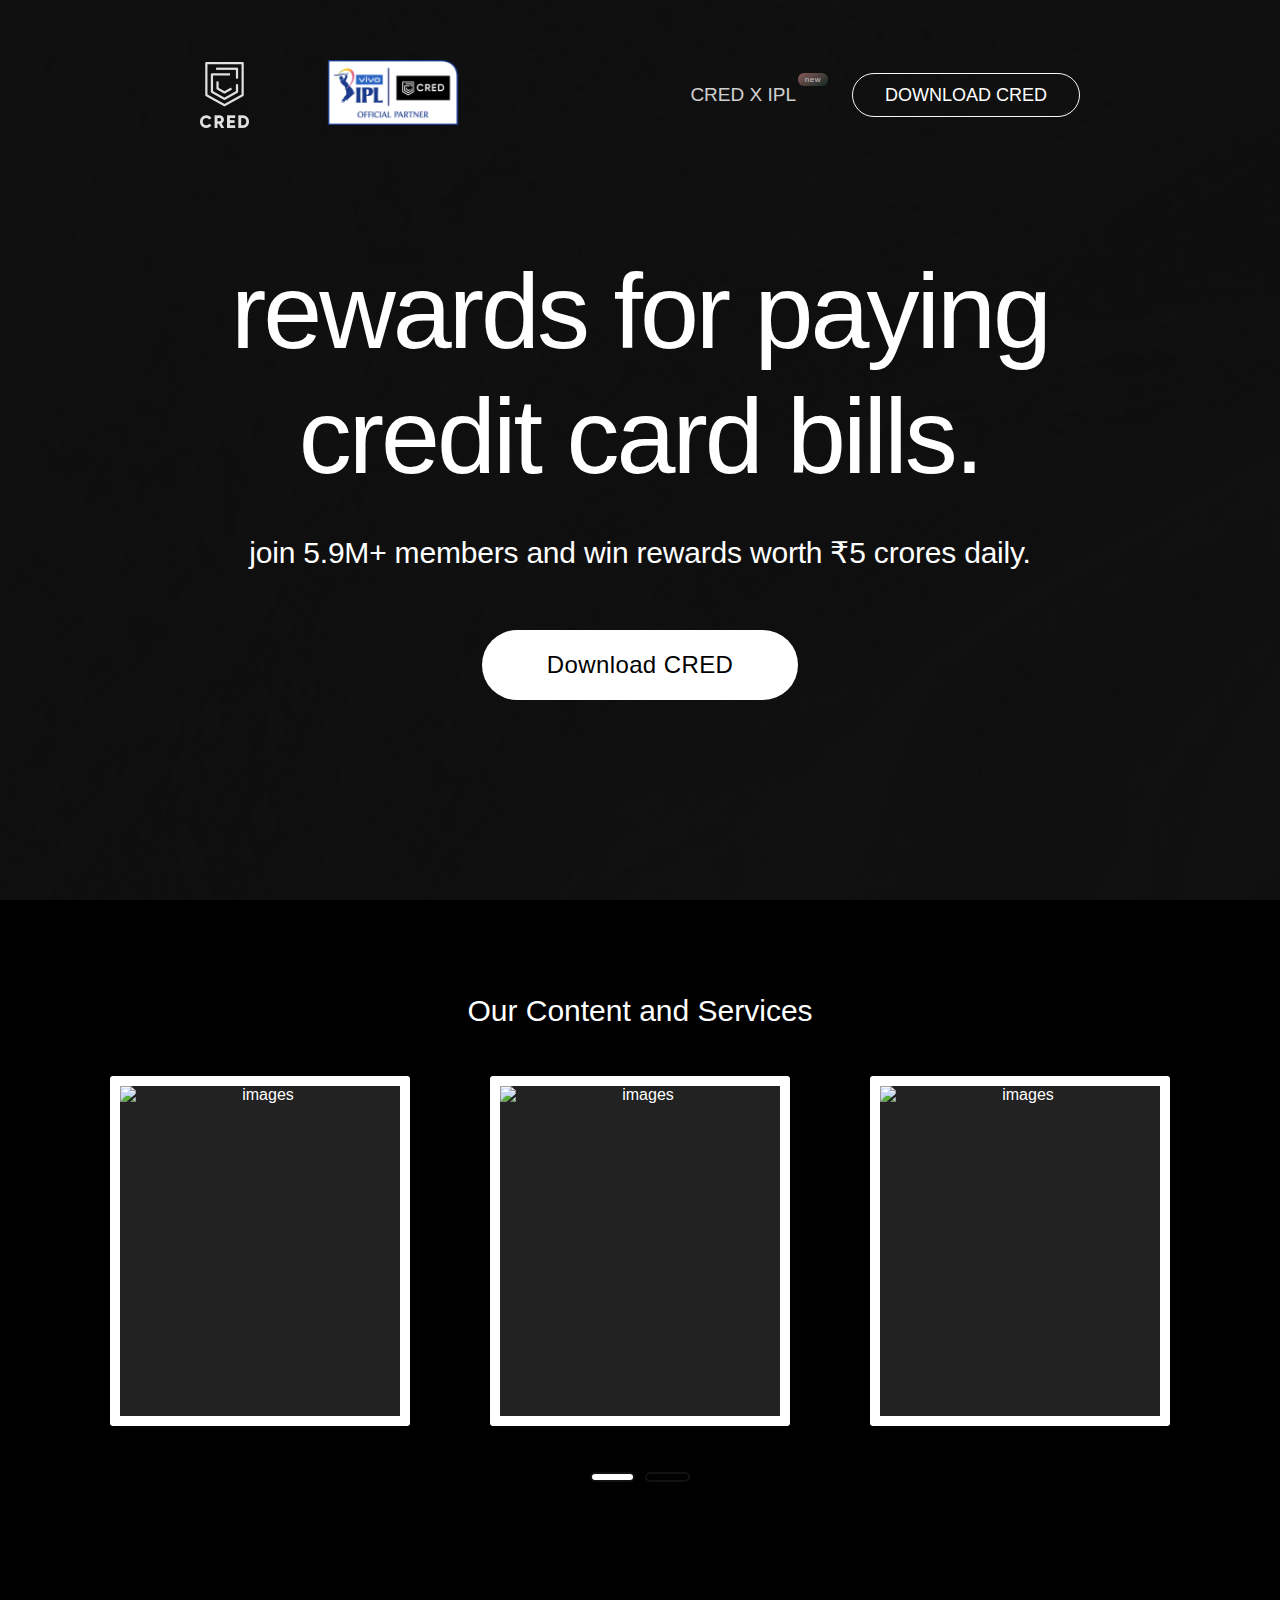
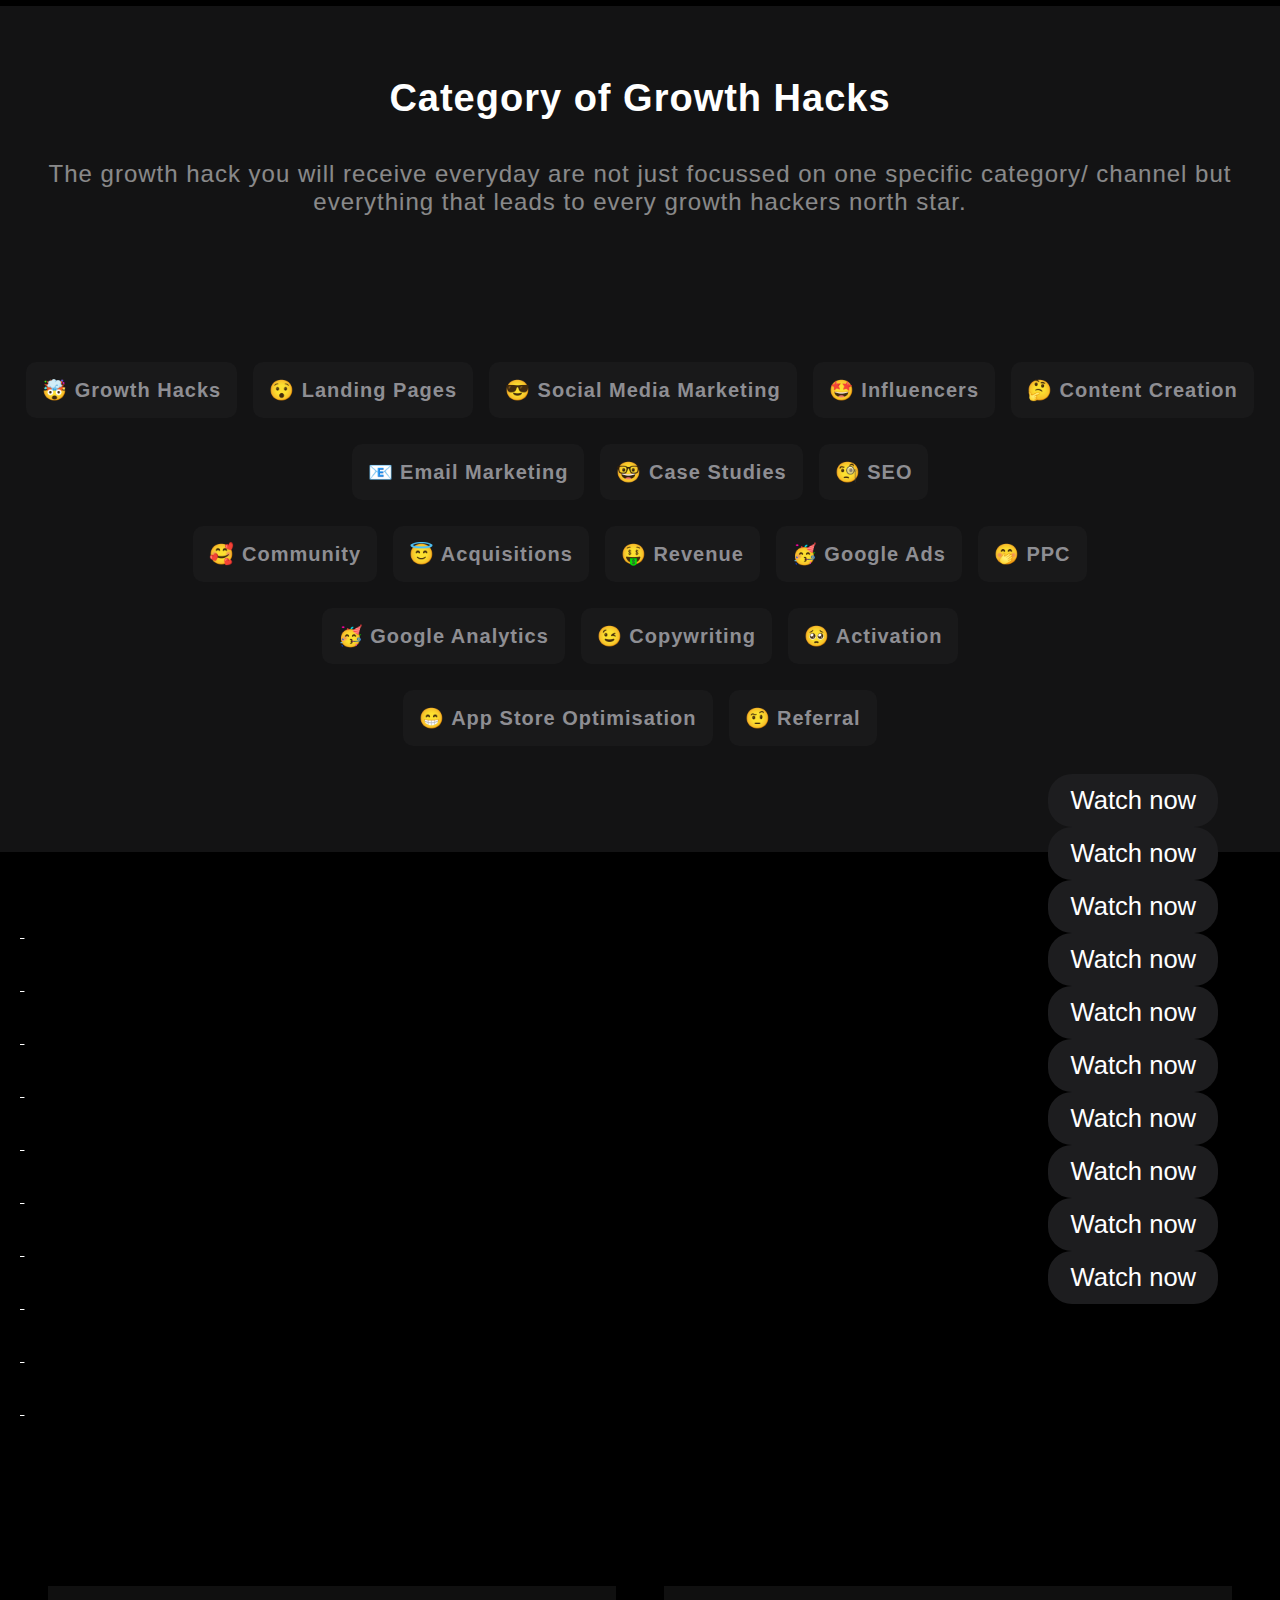
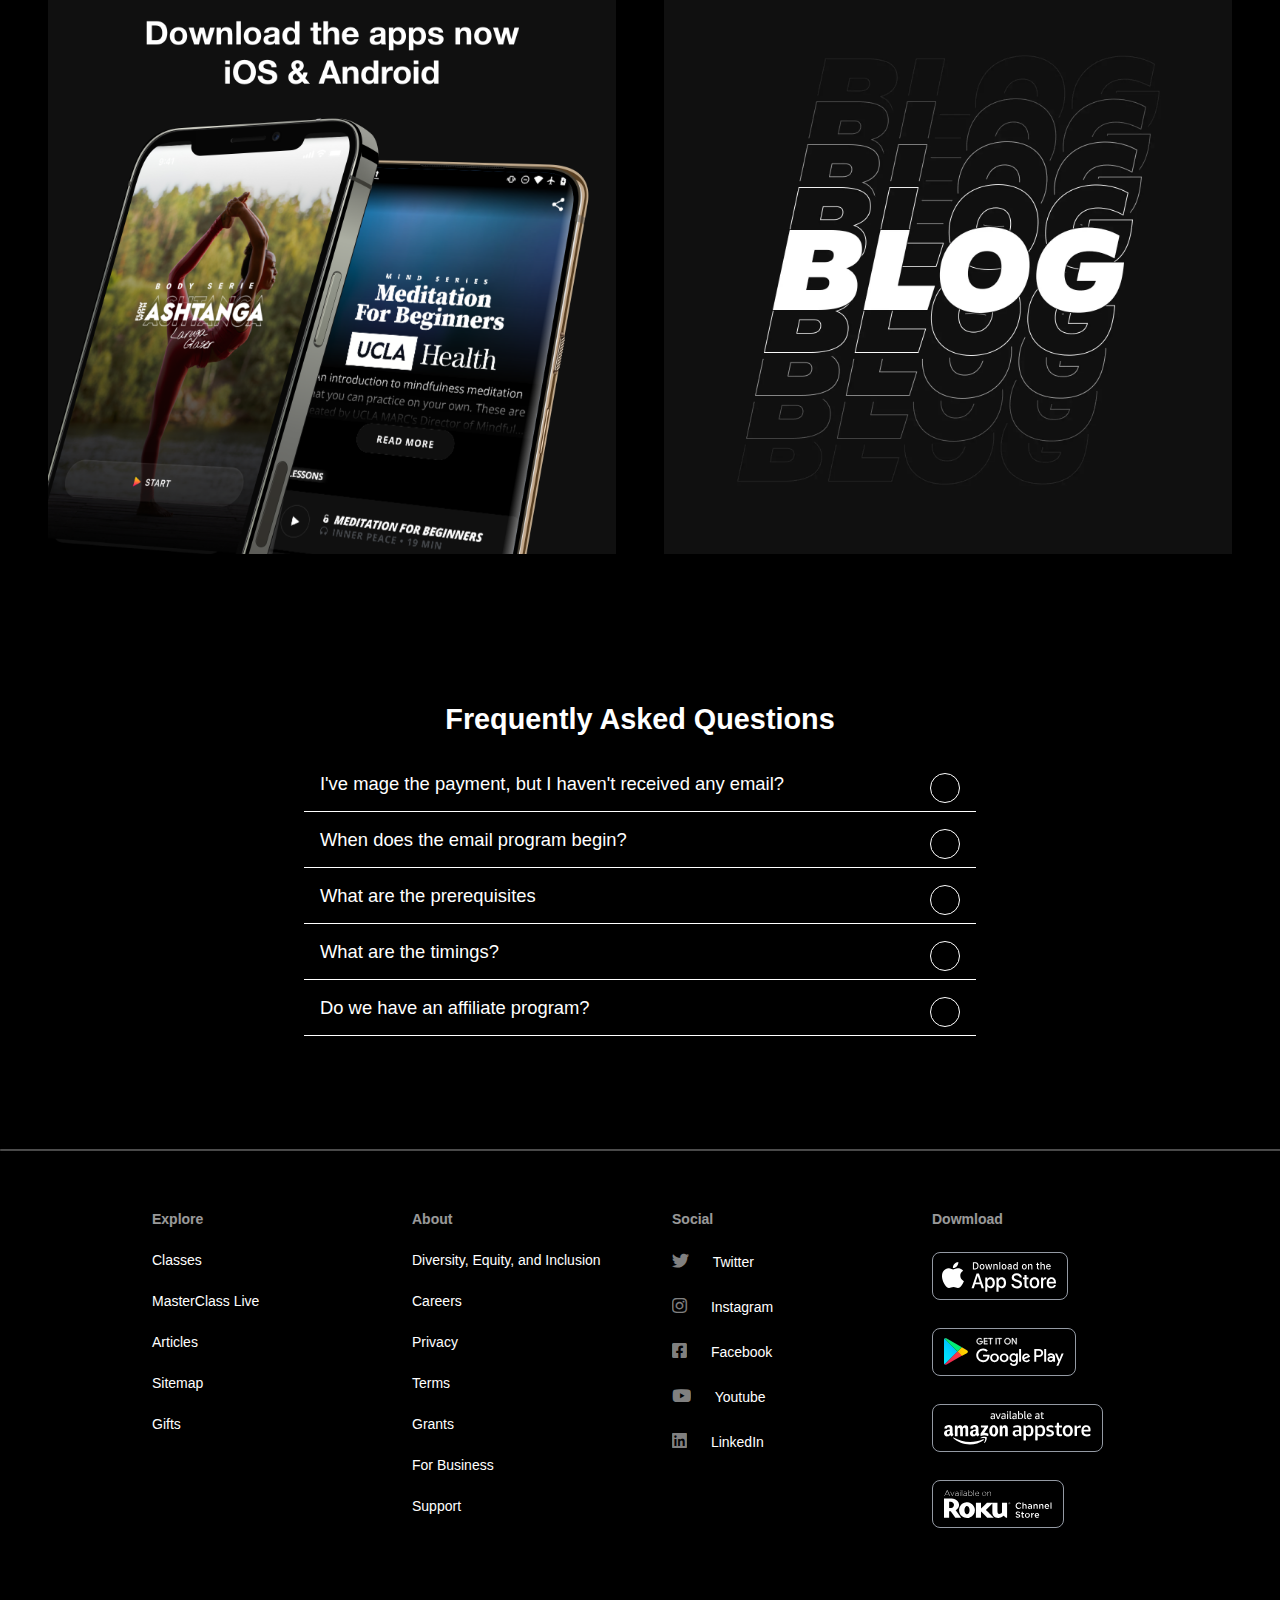
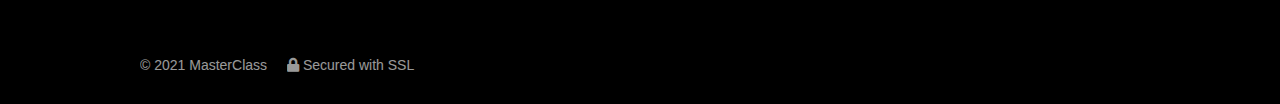
==== commit caa52a63: "Changes to Unlu and refine some styles" ====
--- a/index.html
+++ b/index.html
@@ -1,1268 +1,1851 @@
 <!DOCTYPE html>
 <html lang="en">
-
-<head>
+  <head>
     <meta charset="UTF-8" />
     <meta http-equiv="X-UA-Compatible" content="IE=edge" />
     <meta name="viewport" content="width=device-width, initial-scale=1.0" />
-    <link rel="stylesheet"
-        href="https://cdn.rawgit.com/mfd/09b70eb47474836f25a21660282ce0fd/raw/e06a670afcb2b861ed2ac4a1ef752d062ef6b46b/Gilroy.css" />
+    <link
+      rel="stylesheet"
+      href="https://cdn.rawgit.com/mfd/09b70eb47474836f25a21660282ce0fd/raw/e06a670afcb2b861ed2ac4a1ef752d062ef6b46b/Gilroy.css"
+    />
     <!-- Add the slick-theme.css if you want default styling -->
-    <link rel="stylesheet" type="text/css" href="//cdn.jsdelivr.net/npm/slick-carousel@1.8.1/slick/slick.css" />
+    <link
+      rel="stylesheet"
+      type="text/css"
+      href="//cdn.jsdelivr.net/npm/slick-carousel@1.8.1/slick/slick.css"
+    />
     <!-- Add the slick-theme.css if you want default styling -->
-    <link rel="stylesheet" type="text/css" href="//cdn.jsdelivr.net/npm/slick-carousel@1.8.1/slick/slick-theme.css" />
-
-    <link rel="stylesheet" href="https://cdnjs.cloudflare.com/ajax/libs/font-awesome/5.15.3/css/all.min.css">
-    <link rel="stylesheet" href="https://code.ionicframework.com/ionicons/2.0.1/css/ionicons.min.css">
+    <link
+      rel="stylesheet"
+      type="text/css"
+      href="//cdn.jsdelivr.net/npm/slick-carousel@1.8.1/slick/slick-theme.css"
+    />
+
+    <link
+      rel="stylesheet"
+      href="https://cdnjs.cloudflare.com/ajax/libs/font-awesome/5.15.3/css/all.min.css"
+    />
+    <link
+      rel="stylesheet"
+      href="https://code.ionicframework.com/ionicons/2.0.1/css/ionicons.min.css"
+    />
     <script src="https://code.jquery.com/jquery-3.5.1.js"></script>
     <script src="https://cdnjs.cloudflare.com/ajax/libs/OwlCarousel2/2.3.4/owl.carousel.min.js"></script>
-    <link rel="stylesheet" href="https://cdnjs.cloudflare.com/ajax/libs/OwlCarousel2/2.3.4/assets/owl.carousel.min.css">
+    <link
+      rel="stylesheet"
+      href="https://cdnjs.cloudflare.com/ajax/libs/OwlCarousel2/2.3.4/assets/owl.carousel.min.css"
+    />
+
+    <link
+      rel="shortcut icon"
+      href="./hero-images/favicon.png"
+      type="image/x-icon"
+    />
+
     <link rel="stylesheet" href="style.css" />
-    <title>Landing Page</title>
-</head>
-
-<body>
+    <title>Combined clone</title>
+  </head>
+
+  <body>
     <!-- Start of Hero section -->
     <section class="hero">
-        <!-- start of menu -->
-        <div class="menu">
-            <div class="logo-part">
-                <img src="./hero-images/cred-logo.png" alt="logo" id="logo" />
-                <a href="#" rel="noopener" class="ipl-link">
-                    <img src="./hero-images/ipl-composite-logo-2021.png" alt="ipl-image" class="ipl-img" />
-                </a>
-            </div>
-            <div class="download-part">
-                <div class="for-ipl">
-                    <a href="#" class="ipl" rel="noopener noreferrer">CRED X IPL
-                        <div class="new">new</div>
-                    </a>
-                </div>
-                <div class="download-cred">DOWNLOAD CRED</div>
-            </div>
-        </div>
-        <!-- end of menu -->
-
-        <!-- start of mobile view only -->
-        <div class="tagline">
-            this Vivo IPL 2021, win jackpots and cash-backs. every day.
-            <a href="#" rel="noopener noreferrer" class="tagline-link">start your streak
-                <svg width="7" height="8">
-                    <path fill="#97BDFF" fill-rule="evenodd"
-                        d="M6.41071302 6.22210544l-1.72596623.01365773.02808755-2.55962515-3.3665987 3.41905196-1.2036136-1.2223665 3.3665987-3.41905197-2.52065622.02822106.02228178-1.7438864L6.44391386.69496065l-.03320084 5.5271448"
-                        opacity=".90000004"></path>
-                </svg>
-                <div class="new-mobile">new</div>
-            </a>
-        </div>
-        <div class="ipl-copy">
-            <a href="#" rel="noopener noreferrer" class="mobile-ipl-copy">
-                <img src="./hero-images/ipl-composite-logo-2021.png" alt="composite ipl logo" class="composite-logo" />
-            </a>
-        </div>
-        <!-- end of mobile view only -->
-
-        <!-- start of main copy -->
-        <div class="main-copy">
-            <div class="main-heading">rewards for paying credit card bills.</div>
-            <div class="sub-heading">
-                join 5.9M+ members and win rewards worth ₹5 crores daily.
-            </div>
-            <div class="cta">Download CRED</div>
-        </div>
-        <!-- end of main copy -->
+      <!-- start of menu -->
+      <div class="menu">
+        <div class="logo-part">
+          <img src="./hero-images/cred-logo.png" alt="logo" id="logo" />
+          <a href="#" rel="noopener" class="ipl-link">
+            <img
+              src="./hero-images/ipl-composite-logo-2021.png"
+              alt="ipl-image"
+              class="ipl-img"
+            />
+          </a>
+        </div>
+        <div class="download-part">
+          <div class="for-ipl">
+            <a href="#" class="ipl" rel="noopener noreferrer"
+              >CRED X IPL
+              <div class="new">new</div>
+            </a>
+          </div>
+          <div class="download-cred">DOWNLOAD CRED</div>
+        </div>
+      </div>
+      <!-- end of menu -->
+
+      <!-- start of mobile view only -->
+      <div class="tagline">
+        this Vivo IPL 2021, win jackpots and cash-backs. every day.
+        <a href="#" rel="noopener noreferrer" class="tagline-link"
+          >start your streak
+          <svg width="7" height="8">
+            <path
+              fill="#97BDFF"
+              fill-rule="evenodd"
+              d="M6.41071302 6.22210544l-1.72596623.01365773.02808755-2.55962515-3.3665987 3.41905196-1.2036136-1.2223665 3.3665987-3.41905197-2.52065622.02822106.02228178-1.7438864L6.44391386.69496065l-.03320084 5.5271448"
+              opacity=".90000004"
+            ></path>
+          </svg>
+          <div class="new-mobile">new</div>
+        </a>
+      </div>
+      <div class="ipl-copy">
+        <a href="#" rel="noopener noreferrer" class="mobile-ipl-copy">
+          <img
+            src="./hero-images/ipl-composite-logo-2021.png"
+            alt="composite ipl logo"
+            class="composite-logo"
+          />
+        </a>
+      </div>
+      <!-- end of mobile view only -->
+
+      <!-- start of main copy -->
+      <div class="main-copy">
+        <div class="main-heading">rewards for paying credit card bills.</div>
+        <div class="sub-heading">
+          join 5.9M+ members and win rewards worth ₹5 crores daily.
+        </div>
+        <div class="cta">Download CRED</div>
+      </div>
+      <!-- end of main copy -->
     </section>
     <!-- End of Hero section -->
 
     <!-- Masterclass Container -->
-    <section class="growth-title">
-        <div class="location" id="home">
-            <div class="masterclass-heading">
-                Our Content and Services
+    <section class="growth-title" id="d-growth-title">
+      <div class="location" id="home">
+        <div class="masterclass-heading">Our Content and Services</div>
+        <br />
+        <br />
+        <br />
+        <div class="wrapper">
+          <div class="carousel owl-carousel">
+            <div class="card">
+              <div class="imgBx">
+                <a href="./unlu.html">
+                  <img
+                    src="https://images.unsplash.com/photo-1532123675048-773bd75df1b4?ixlib=rb-1.2.1&ixid=eyJhcHBfaWQiOjEyMDd9&auto=format&fit=crop&w=500&q=60"
+                    alt="images"
+                  />
+                </a>
+              </div>
+              <div class="details">
+                <h2>
+                  <a href="./unlu.html" style="color: black">SomeOne Famous</a
+                  ><br /><span>Actor</span>
+                </h2>
+              </div>
             </div>
-            <br>
-            <br>
-            <br>
-            <div class="wrapper">
-                <div class="carousel owl-carousel">
-                    <div class="card">
-                        <div class="imgBx">
-                            <a href="./unlu.html">
-                                <img src="https://images.unsplash.com/photo-1532123675048-773bd75df1b4?ixlib=rb-1.2.1&ixid=eyJhcHBfaWQiOjEyMDd9&auto=format&fit=crop&w=500&q=60"
-                                    alt="images">
-                            </a>
-                        </div>
-                        <div class="details">
-                            <h2><a href="./unlu.html" style="color: black;">SomeOne Famous</a><br><span>Actor</span>
-                            </h2>
-                        </div>
-                    </div>
-                    <div class="card">
-                        <div class="imgBx">
-                            <a href="./unlu.html">
-                                <img src="https://images.unsplash.com/photo-1549417229-aa67d3263c09?ixlib=rb-1.2.1&ixid=eyJhcHBfaWQiOjEyMDd9&auto=format&fit=crop&w=500&q=60"
-                                    alt="images">
-                            </a>
-                        </div>
-                        <div class="details">
-                            <h2><a href="./unlu.html" style="color: black;">SomeOne Famous</a><br><span>Actor</span>
-                            </h2>
-                        </div>
-                    </div>
-                    <div class="card">
-
-                        <div class="imgBx">
-                            <a href="./unlu.html">
-                                <img src="https://images.unsplash.com/photo-1548094878-84ced0f6896d?ixlib=rb-1.2.1&ixid=eyJhcHBfaWQiOjEyMDd9&auto=format&fit=crop&w=500&q=60"
-                                    alt="images">
-                            </a>
-                        </div>
-                        <div class="details">
-                            <h2><a href="./unlu.html" style="color: black;">SomeOne Famous</a><br><span>Actor</span>
-                            </h2>
-                        </div>
-                    </div>
-                    <div class="card">
-                        <div class="imgBx">
-                            <a href="./unlu.html">
-                                <img src="https://images.unsplash.com/photo-1532123675048-773bd75df1b4?ixlib=rb-1.2.1&ixid=eyJhcHBfaWQiOjEyMDd9&auto=format&fit=crop&w=500&q=60"
-                                    alt="images">
-                            </a>
-                        </div>
-                        <div class="details">
-
-                            <h2><a href="./unlu.html" style="color: black;">SomeOne Famous</a><br><span>Actor</span>
-                            </h2>
-                        </div>
-                    </div>
-                    <div class="card">
-                        <div class="imgBx">
-                            <a href="./unlu.html">
-                                <img src="https://images.unsplash.com/photo-1549417229-aa67d3263c09?ixlib=rb-1.2.1&ixid=eyJhcHBfaWQiOjEyMDd9&auto=format&fit=crop&w=500&q=60"
-                                    alt="images">
-                            </a>
-                        </div>
-                        <div class="details">
-                            <h2><a href="./unlu.html" style="color: black;">SomeOne Famous</a><br><span>Actor</span>
-                            </h2>
-                        </div>
-                    </div>
-                    <div class="card">
-                        <div class="imgBx">
-                            <a href="./unlu.html">
-                                <img src="https://images.unsplash.com/photo-1548094878-84ced0f6896d?ixlib=rb-1.2.1&ixid=eyJhcHBfaWQiOjEyMDd9&auto=format&fit=crop&w=500&q=60"
-                                    alt="images">
-                            </a>
-                        </div>
-                        <div class="details">
-                            <h2><a href="./unlu.html" style="color: black;">SomeOne Famous</a><br><span>Actor</span>
-                            </h2>
-                        </div>
-                    </div>
-                </div>
+            <div class="card">
+              <div class="imgBx">
+                <a href="./unlu.html">
+                  <img
+                    src="https://images.unsplash.com/photo-1549417229-aa67d3263c09?ixlib=rb-1.2.1&ixid=eyJhcHBfaWQiOjEyMDd9&auto=format&fit=crop&w=500&q=60"
+                    alt="images"
+                  />
+                </a>
+              </div>
+              <div class="details">
+                <h2>
+                  <a href="./unlu.html" style="color: black">SomeOne Famous</a
+                  ><br /><span>Actor</span>
+                </h2>
+              </div>
             </div>
-            <script>
-                $(".carousel").owlCarousel({
-                    margin: 0,
-                    loop: true,
-                    autoplay: true,
-                    autoplayTimeout: 2000,
-                    autoplayHoverPause: true,
-                    responsive: {
-                        0: {
-                            items: 1,
-                            nav: false
-                        },
-                        600: {
-                            items: 2,
-                            nav: false
-                        },
-                        1000: {
-                            items: 3,
-                            nav: false
-                        }
-                    }
-                });
-            </script>
-        </div>
-        <br><br><br><br>
+            <div class="card">
+              <div class="imgBx">
+                <a href="./unlu.html">
+                  <img
+                    src="https://images.unsplash.com/photo-1548094878-84ced0f6896d?ixlib=rb-1.2.1&ixid=eyJhcHBfaWQiOjEyMDd9&auto=format&fit=crop&w=500&q=60"
+                    alt="images"
+                  />
+                </a>
+              </div>
+              <div class="details">
+                <h2>
+                  <a href="./unlu.html" style="color: black">SomeOne Famous</a
+                  ><br /><span>Actor</span>
+                </h2>
+              </div>
+            </div>
+            <div class="card">
+              <div class="imgBx">
+                <a href="./unlu.html">
+                  <img
+                    src="https://images.unsplash.com/photo-1532123675048-773bd75df1b4?ixlib=rb-1.2.1&ixid=eyJhcHBfaWQiOjEyMDd9&auto=format&fit=crop&w=500&q=60"
+                    alt="images"
+                  />
+                </a>
+              </div>
+              <div class="details">
+                <h2>
+                  <a href="./unlu.html" style="color: black">SomeOne Famous</a
+                  ><br /><span>Actor</span>
+                </h2>
+              </div>
+            </div>
+            <div class="card">
+              <div class="imgBx">
+                <a href="./unlu.html">
+                  <img
+                    src="https://images.unsplash.com/photo-1549417229-aa67d3263c09?ixlib=rb-1.2.1&ixid=eyJhcHBfaWQiOjEyMDd9&auto=format&fit=crop&w=500&q=60"
+                    alt="images"
+                  />
+                </a>
+              </div>
+              <div class="details">
+                <h2>
+                  <a href="./unlu.html" style="color: black">SomeOne Famous</a
+                  ><br /><span>Actor</span>
+                </h2>
+              </div>
+            </div>
+            <div class="card">
+              <div class="imgBx">
+                <a href="./unlu.html">
+                  <img
+                    src="https://images.unsplash.com/photo-1548094878-84ced0f6896d?ixlib=rb-1.2.1&ixid=eyJhcHBfaWQiOjEyMDd9&auto=format&fit=crop&w=500&q=60"
+                    alt="images"
+                  />
+                </a>
+              </div>
+              <div class="details">
+                <h2>
+                  <a href="./unlu.html" style="color: black">SomeOne Famous</a
+                  ><br /><span>Actor</span>
+                </h2>
+              </div>
+            </div>
+          </div>
+        </div>
+        <script>
+          $(".carousel").owlCarousel({
+            margin: 0,
+            loop: true,
+            autoplay: true,
+            autoplayTimeout: 2000,
+            autoplayHoverPause: true,
+            responsive: {
+              0: {
+                items: 1,
+                nav: false,
+              },
+              600: {
+                items: 2,
+                nav: false,
+              },
+              1000: {
+                items: 3,
+                nav: false,
+              },
+            },
+          });
+        </script>
+      </div>
+      <br /><br /><br /><br />
     </section>
     <!-- End of Masterclass Container -->
 
-
     <!-- start of growthschool section -->
 
-    <section class="growth">
-        <div class="growth-title">
-            <h1>Category of Growth Hacks</h1>
-        </div>
-        <div class="growth-content">
-            <p>The growth hack you will receive everyday are not just focussed on one specific category/ channel but
-                everything that leads to every growth hackers north star.</p>
-        </div>
-        <div class="growth-boxes">
-            <div class="growth-sm-box">
-                <h4>🤯 Growth Hacks</h4>
-            </div>
-            <div class="growth-sm-box">
-                <h4>😯 Landing Pages</h4>
-            </div>
-            <div class="growth-sm-box">
-                <h4>😎 Social Media Marketing</h4>
-            </div>
-            <div class="growth-sm-box">
-                <h4>🤩 Influencers</h4>
-            </div>
-            <div class="growth-sm-box">
-                <h4>🤔 Content Creation</h4>
-            </div>
-
-        </div>
-        <div class="growth-boxes">
-            <div class="growth-sm-box">
-                <h4>📧 Email Marketing</h4>
-            </div>
-            <div class="growth-sm-box">
-                <h4>🤓 Case Studies</h4>
-            </div>
-            <div class="growth-sm-box">
-                <h4>🧐 SEO</h4>
-            </div>
-        </div>
-        <div class="growth-boxes">
-            <div class="growth-sm-box">
-                <h4>🥰 Community</h4>
-            </div>
-            <div class="growth-sm-box">
-                <h4>😇 Acquisitions</h4>
-            </div>
-            <div class="growth-sm-box">
-                <h4>🤑 Revenue</h4>
-            </div>
-            <div class="growth-sm-box">
-                <h4>🥳 Google Ads</h4>
-            </div>
-            <div class="growth-sm-box">
-                <h4>🤭 PPC</h4>
-            </div>
-
-        </div>
-        <div class="growth-boxes">
-            <div class="growth-sm-box">
-                <h4>🥳 Google Analytics</h4>
-            </div>
-            <div class="growth-sm-box">
-                <h4>😉 Copywriting</h4>
-            </div>
-            <div class="growth-sm-box">
-                <h4>🥺 Activation</h4>
-            </div>
-        </div>
-        <div class="growth-boxes">
-            <div class="growth-sm-box">
-                <h4>😁 App Store Optimisation</h4>
-            </div>
-            <div class="growth-sm-box">
-                <h4>🤨 Referral</h4>
-            </div>
-        </div>
-        <div class="growth-invisible">
-            <h4 class="gr-invi">😯 Landing Pages</h4>
-            <h4 class="gr-invi">🤭 PPC</h4>
-            <h4 class="gr-invi">🥳 Google Ads</h4>
-            <h4 class="gr-invi">🤯 Growth Hacks</h4>
-            <h4 class="gr-invi">🤔 Content Creation</h4>
-            <h4 class="gr-invi">🤨 Referral</h4>
-            <h4 class="gr-invi">😇 Acquisitions</h4>
-            <h4 class="gr-invi">🤓 Case Studies</h4>
-            <h4 class="gr-invi dn">📧 Email Marketing</h4>
-            <h4 class="gr-invi dn">🤑 Revenue</h4>
-            <h4 class="gr-invi dn">🥰 Community</h4>
-            <h4 class="gr-invi dn">😉 Copywriting</h4>
-            <h4 class="gr-invi dn">🥺 Activation</h4>
-            <h4 class="gr-invi dn">🥳 Google Analytics</h4>
-            <h4 class="gr-invi dn">🤩 Influencers</h4>
-            <h4 class="gr-invi dn">🧐 SEO</h4>
-            <h4 class="gr-invi dn">😎 Social Media Marketing</h4>
-            <h4 class="gr-invi dn">😁 App Store Optimisation</h4>
-        </div>
-        <div class="growth-view-btn dnb">
-            <button class="gr-vi-btn"> View All
-                <img src="https://uploads-ssl.webflow.com/5fdb2866020c200cd7fd7369/602669993c812cc13ed580e7_Vector%20(3).svg"
-                    loading="lazy" alt="" class="image-60">
-            </button>
-        </div>
+    <section class="growth" id="growth-hack">
+      <div class="growth-title">
+        <h1>Category of Growth Hacks</h1>
+      </div>
+      <div class="growth-content">
+        <p>
+          The growth hack you will receive everyday are not just focussed on one
+          specific category/ channel but everything that leads to every growth
+          hackers north star.
+        </p>
+      </div>
+      <div class="growth-boxes">
+        <div class="growth-sm-box">
+          <h4>🤯 Growth Hacks</h4>
+        </div>
+        <div class="growth-sm-box">
+          <h4>😯 Landing Pages</h4>
+        </div>
+        <div class="growth-sm-box">
+          <h4>😎 Social Media Marketing</h4>
+        </div>
+        <div class="growth-sm-box">
+          <h4>🤩 Influencers</h4>
+        </div>
+        <div class="growth-sm-box">
+          <h4>🤔 Content Creation</h4>
+        </div>
+      </div>
+      <div class="growth-boxes">
+        <div class="growth-sm-box">
+          <h4>📧 Email Marketing</h4>
+        </div>
+        <div class="growth-sm-box">
+          <h4>🤓 Case Studies</h4>
+        </div>
+        <div class="growth-sm-box">
+          <h4>🧐 SEO</h4>
+        </div>
+      </div>
+      <div class="growth-boxes">
+        <div class="growth-sm-box">
+          <h4>🥰 Community</h4>
+        </div>
+        <div class="growth-sm-box">
+          <h4>😇 Acquisitions</h4>
+        </div>
+        <div class="growth-sm-box">
+          <h4>🤑 Revenue</h4>
+        </div>
+        <div class="growth-sm-box">
+          <h4>🥳 Google Ads</h4>
+        </div>
+        <div class="growth-sm-box">
+          <h4>🤭 PPC</h4>
+        </div>
+      </div>
+      <div class="growth-boxes">
+        <div class="growth-sm-box">
+          <h4>🥳 Google Analytics</h4>
+        </div>
+        <div class="growth-sm-box">
+          <h4>😉 Copywriting</h4>
+        </div>
+        <div class="growth-sm-box">
+          <h4>🥺 Activation</h4>
+        </div>
+      </div>
+      <div class="growth-boxes">
+        <div class="growth-sm-box">
+          <h4>😁 App Store Optimisation</h4>
+        </div>
+        <div class="growth-sm-box">
+          <h4>🤨 Referral</h4>
+        </div>
+      </div>
+      <div class="growth-invisible">
+        <h4 class="gr-invi">😯 Landing Pages</h4>
+        <h4 class="gr-invi">🤭 PPC</h4>
+        <h4 class="gr-invi">🥳 Google Ads</h4>
+        <h4 class="gr-invi">🤯 Growth Hacks</h4>
+        <h4 class="gr-invi">🤔 Content Creation</h4>
+        <h4 class="gr-invi">🤨 Referral</h4>
+        <h4 class="gr-invi">😇 Acquisitions</h4>
+        <h4 class="gr-invi">🤓 Case Studies</h4>
+        <h4 class="gr-invi dn">📧 Email Marketing</h4>
+        <h4 class="gr-invi dn">🤑 Revenue</h4>
+        <h4 class="gr-invi dn">🥰 Community</h4>
+        <h4 class="gr-invi dn">😉 Copywriting</h4>
+        <h4 class="gr-invi dn">🥺 Activation</h4>
+        <h4 class="gr-invi dn">🥳 Google Analytics</h4>
+        <h4 class="gr-invi dn">🤩 Influencers</h4>
+        <h4 class="gr-invi dn">🧐 SEO</h4>
+        <h4 class="gr-invi dn">😎 Social Media Marketing</h4>
+        <h4 class="gr-invi dn">😁 App Store Optimisation</h4>
+      </div>
+      <div class="growth-view-btn dnb">
+        <button class="gr-vi-btn">
+          View All
+          <img
+            src="https://uploads-ssl.webflow.com/5fdb2866020c200cd7fd7369/602669993c812cc13ed580e7_Vector%20(3).svg"
+            loading="lazy"
+            alt=""
+            class="image-60"
+          />
+        </button>
+      </div>
     </section>
 
-
     <!-- end of growthschool section -->
 
     <!-- start of apple section -->
 
-    <div class="container-fluid ">
-        <div class="site-slider dnone">
-            <div class="slides">
-                <div>
-                    <a href="#">
-                        <img src="https://is5-ssl.mzstatic.com/image/thumb/Features123/v4/6b/c2/32/6bc2323c-c61c-598c-664c-cabe058e070e/Q1NXLVdXLVRFUi1Ib21lX0JlZm9yZV9EYXJrLUxhdW5jaC5wbmc.png/1839x766sr.jpg"
-                            alt="">
-                        <button>Watch now</button>
-                    </a>
-                </div>
-                <div>
-                    <a href="#">
-                        <img src="https://is5-ssl.mzstatic.com/image/thumb/Features123/v4/6b/c2/32/6bc2323c-c61c-598c-664c-cabe058e070e/Q1NXLVdXLVRFUi1Ib21lX0JlZm9yZV9EYXJrLUxhdW5jaC5wbmc.png/1839x766sr.jpg"
-                            alt="">
-                        <button>Watch now</button>
-                    </a>
-                </div>
-                <div>
-                    <a href="#">
-                        <img src="https://is5-ssl.mzstatic.com/image/thumb/Features123/v4/6b/c2/32/6bc2323c-c61c-598c-664c-cabe058e070e/Q1NXLVdXLVRFUi1Ib21lX0JlZm9yZV9EYXJrLUxhdW5jaC5wbmc.png/1839x766sr.jpg"
-                            alt="">
-                        <button>Watch now</button>
-                    </a>
-                </div>
-                <div>
-                    <a href="#">
-                        <img src="https://is5-ssl.mzstatic.com/image/thumb/Features123/v4/6b/c2/32/6bc2323c-c61c-598c-664c-cabe058e070e/Q1NXLVdXLVRFUi1Ib21lX0JlZm9yZV9EYXJrLUxhdW5jaC5wbmc.png/1839x766sr.jpg"
-                            alt="">
-                        <button>Watch now</button>
-                    </a>
-                </div>
-                <div>
-                    <a href="#">
-                        <img src="https://is5-ssl.mzstatic.com/image/thumb/Features123/v4/6b/c2/32/6bc2323c-c61c-598c-664c-cabe058e070e/Q1NXLVdXLVRFUi1Ib21lX0JlZm9yZV9EYXJrLUxhdW5jaC5wbmc.png/1839x766sr.jpg"
-                            alt="">
-                        <button>Watch now</button>
-                    </a>
-                </div>
-                <div>
-                    <a href="#">
-                        <img src="https://is5-ssl.mzstatic.com/image/thumb/Features123/v4/6b/c2/32/6bc2323c-c61c-598c-664c-cabe058e070e/Q1NXLVdXLVRFUi1Ib21lX0JlZm9yZV9EYXJrLUxhdW5jaC5wbmc.png/1839x766sr.jpg"
-                            alt="">
-                        <button>Watch now</button>
-                    </a>
-                </div>
-                <div>
-                    <a href="#">
-                        <img src="https://is5-ssl.mzstatic.com/image/thumb/Features123/v4/6b/c2/32/6bc2323c-c61c-598c-664c-cabe058e070e/Q1NXLVdXLVRFUi1Ib21lX0JlZm9yZV9EYXJrLUxhdW5jaC5wbmc.png/1839x766sr.jpg"
-                            alt="">
-                        <button>Watch now</button>
-                    </a>
-                </div>
-                <div>
-                    <a href="#">
-                        <img src="https://is5-ssl.mzstatic.com/image/thumb/Features123/v4/6b/c2/32/6bc2323c-c61c-598c-664c-cabe058e070e/Q1NXLVdXLVRFUi1Ib21lX0JlZm9yZV9EYXJrLUxhdW5jaC5wbmc.png/1839x766sr.jpg"
-                            alt="">
-                        <button>Watch now</button>
-                    </a>
-                </div>
-                <div>
-                    <a href="#">
-                        <img src="https://is5-ssl.mzstatic.com/image/thumb/Features123/v4/6b/c2/32/6bc2323c-c61c-598c-664c-cabe058e070e/Q1NXLVdXLVRFUi1Ib21lX0JlZm9yZV9EYXJrLUxhdW5jaC5wbmc.png/1839x766sr.jpg"
-                            alt="">
-                        <button>Watch now</button>
-                    </a>
-                </div>
-                <div>
-                    <a href="#">
-                        <img src="https://is5-ssl.mzstatic.com/image/thumb/Features123/v4/6b/c2/32/6bc2323c-c61c-598c-664c-cabe058e070e/Q1NXLVdXLVRFUi1Ib21lX0JlZm9yZV9EYXJrLUxhdW5jaC5wbmc.png/1839x766sr.jpg"
-                            alt="">
-                        <button>Watch now</button>
-                    </a>
-                </div>
-            </div>
-        </div>
-        <div class="site-slider dn">
-            <div class="slides">
-                <div>
-                    <a href="#">
-                        <img src="https://is5-ssl.mzstatic.com/image/thumb/Features123/v4/69/00/c1/6900c16d-1782-a19f-5722-5a2cba9376a9/Q1NULVdXLVRFUi1Ib21lX0JlZm9yZV9EYXJrLUxhdW5jaC5wbmc.png/735x1590.jpg"
-                            alt="">
-                        <button>Watch now</button>
-                    </a>
-                </div>
-                <div>
-                    <a href="#">
-                        <img src="https://is5-ssl.mzstatic.com/image/thumb/Features123/v4/69/00/c1/6900c16d-1782-a19f-5722-5a2cba9376a9/Q1NULVdXLVRFUi1Ib21lX0JlZm9yZV9EYXJrLUxhdW5jaC5wbmc.png/735x1590.jpg"
-                            alt="">
-                        <button>Watch now</button>
-                    </a>
-                </div>
-                <div>
-                    <a href="#">
-                        <img src="https://is5-ssl.mzstatic.com/image/thumb/Features123/v4/69/00/c1/6900c16d-1782-a19f-5722-5a2cba9376a9/Q1NULVdXLVRFUi1Ib21lX0JlZm9yZV9EYXJrLUxhdW5jaC5wbmc.png/735x1590.jpg"
-                            alt="">
-                        <button>Watch now</button>
-                    </a>
-                </div>
-                <div>
-                    <a href="#">
-                        <img src="https://is5-ssl.mzstatic.com/image/thumb/Features123/v4/69/00/c1/6900c16d-1782-a19f-5722-5a2cba9376a9/Q1NULVdXLVRFUi1Ib21lX0JlZm9yZV9EYXJrLUxhdW5jaC5wbmc.png/735x1590.jpg"
-                            alt="">
-                        <button>Watch now</button>
-                    </a>
-                </div>
-                <div>
-                    <a href="#">
-                        <img src="https://is5-ssl.mzstatic.com/image/thumb/Features123/v4/69/00/c1/6900c16d-1782-a19f-5722-5a2cba9376a9/Q1NULVdXLVRFUi1Ib21lX0JlZm9yZV9EYXJrLUxhdW5jaC5wbmc.png/735x1590.jpg"
-                            alt="">
-                        <button>Watch now</button>
-                    </a>
-                </div>
-                <div>
-                    <a href="#">
-                        <img src="https://is5-ssl.mzstatic.com/image/thumb/Features123/v4/69/00/c1/6900c16d-1782-a19f-5722-5a2cba9376a9/Q1NULVdXLVRFUi1Ib21lX0JlZm9yZV9EYXJrLUxhdW5jaC5wbmc.png/735x1590.jpg"
-                            alt="">
-                        <button>Watch now</button>
-                    </a>
-                </div>
-                <div>
-                    <a href="#">
-                        <img src="https://is5-ssl.mzstatic.com/image/thumb/Features123/v4/69/00/c1/6900c16d-1782-a19f-5722-5a2cba9376a9/Q1NULVdXLVRFUi1Ib21lX0JlZm9yZV9EYXJrLUxhdW5jaC5wbmc.png/735x1590.jpg"
-                            alt="">
-                        <button>Watch now</button>
-                    </a>
-                </div>
-                <div>
-                    <a href="#">
-                        <img src="https://is5-ssl.mzstatic.com/image/thumb/Features123/v4/69/00/c1/6900c16d-1782-a19f-5722-5a2cba9376a9/Q1NULVdXLVRFUi1Ib21lX0JlZm9yZV9EYXJrLUxhdW5jaC5wbmc.png/735x1590.jpg"
-                            alt="">
-                        <button>Watch now</button>
-                    </a>
-                </div>
-                <div>
-                    <a href="#">
-                        <img src="https://is5-ssl.mzstatic.com/image/thumb/Features123/v4/69/00/c1/6900c16d-1782-a19f-5722-5a2cba9376a9/Q1NULVdXLVRFUi1Ib21lX0JlZm9yZV9EYXJrLUxhdW5jaC5wbmc.png/735x1590.jpg"
-                            alt="">
-                        <button>Watch now</button>
-                    </a>
-                </div>
-                <div>
-                    <a href="#">
-                        <img src="https://is5-ssl.mzstatic.com/image/thumb/Features123/v4/69/00/c1/6900c16d-1782-a19f-5722-5a2cba9376a9/Q1NULVdXLVRFUi1Ib21lX0JlZm9yZV9EYXJrLUxhdW5jaC5wbmc.png/735x1590.jpg"
-                            alt="">
-                        <button>Watch now</button>
-                    </a>
-                </div>
-            </div>
-        </div>
+    <div class="container-fluid">
+      <div class="site-slider dnone">
+        <div class="slides">
+          <div>
+            <a href="#">
+              <img
+                src="https://is5-ssl.mzstatic.com/image/thumb/Features123/v4/6b/c2/32/6bc2323c-c61c-598c-664c-cabe058e070e/Q1NXLVdXLVRFUi1Ib21lX0JlZm9yZV9EYXJrLUxhdW5jaC5wbmc.png/1839x766sr.jpg"
+                alt=""
+              />
+              <button>Watch now</button>
+            </a>
+          </div>
+          <div>
+            <a href="#">
+              <img
+                src="https://is4-ssl.mzstatic.com/image/thumb/Features115/v4/3e/c4/b9/3ec4b98a-a720-0f1b-9964-7221bece9007/T1BSX0hlcm9fQmFyc19DU1ctVFZBLVdXLnBuZw.png/1839x766sr.jpg"
+                alt=""
+              />
+              <button>Watch now</button>
+            </a>
+          </div>
+          <div>
+            <a href="#">
+              <img
+                src="https://is4-ssl.mzstatic.com/image/thumb/Features124/v4/d4/46/96/d4469686-1eca-d7fa-a656-ee40565fb993/RkFNMiAtIFJFU1RSSUNURURfR0VPX0VhcnRoIFJpc2VfQ1NXLVRWQS1XVy5wbmc.png/1839x766sr.jpg"
+                alt=""
+              />
+              <button>Watch now</button>
+            </a>
+          </div>
+          <div>
+            <a href="#">
+              <img
+                src="https://is1-ssl.mzstatic.com/image/thumb/Features124/v4/9d/fc/61/9dfc61c7-2b5d-18c4-6213-1db292358f8f/Q1NXLVRWQS1XVy1URUQxSU5UTC5wbmc.png/1839x766sr.jpg"
+                alt=""
+              />
+              <button>Watch now</button>
+            </a>
+          </div>
+          <div>
+            <a href="#">
+              <img
+                src="https://is4-ssl.mzstatic.com/image/thumb/Features124/v4/dd/92/c2/dd92c212-599b-dc31-b029-ab39eb38f212/WUVBIC0gSGVyb19QZW5ndWluc19DU1ctVFZBLVdXLnBuZw.png/1839x766sr.jpg"
+                alt=""
+              />
+              <button>Watch now</button>
+            </a>
+          </div>
+          <div>
+            <a href="#">
+              <img
+                src="https://is4-ssl.mzstatic.com/image/thumb/Features123/v4/bf/65/e2/bf65e2e0-15d6-12bf-d2d2-fd53a6debe76/pr_source.png/1839x766sr.jpg"
+                alt=""
+              />
+              <button>Watch now</button>
+            </a>
+          </div>
+          <div>
+            <a href="#">
+              <img
+                src="https://is3-ssl.mzstatic.com/image/thumb/Features124/v4/bf/67/3f/bf673fd1-c14e-eb1a-dee9-75a34ce1728f/TVFVMl9JYW5BbmRQb3BweV9DU1ctVFZBLVdXLnBuZw.png/1839x766sr.jpg"
+                alt=""
+              />
+              <button>Watch now</button>
+            </a>
+          </div>
+          <div>
+            <a href="#">
+              <img
+                src="https://is1-ssl.mzstatic.com/image/thumb/Features125/v4/93/62/dc/9362dc7e-a81a-204c-97fb-6d2a95dde59f/TU9TMV9IZXJvX0NvYXN0X0NTVy1UVkEtV1cucG5n.png/1839x766sr.jpg"
+                alt=""
+              />
+              <button>Watch now</button>
+            </a>
+          </div>
+          <div>
+            <a href="#">
+              <img
+                src="https://is4-ssl.mzstatic.com/image/thumb/Features125/v4/8b/c2/86/8bc28680-01e3-0326-3f27-9a069d4d458f/VFJZMl9UZXJ0aWFyeV9Td2luZ3NfQ1NXLVRWQS1XVy1QcmltYXJ5X1RpdGxlLVNlY29uZGFyeV9UaXRsZS5wbmc.png/1839x766sr.jpg"
+                alt=""
+              />
+              <button>Watch now</button>
+            </a>
+          </div>
+          <div>
+            <a href="#">
+              <img
+                src="https://is4-ssl.mzstatic.com/image/thumb/Features115/v4/3e/c4/b9/3ec4b98a-a720-0f1b-9964-7221bece9007/T1BSX0hlcm9fQmFyc19DU1ctVFZBLVdXLnBuZw.png/1839x766sr.jpg"
+                alt=""
+              />
+              <button>Watch now</button>
+            </a>
+          </div>
+        </div>
+      </div>
+      <div class="site-slider dn">
+        <div class="slides">
+          <div>
+            <a href="#">
+              <img
+                src="https://is5-ssl.mzstatic.com/image/thumb/Features123/v4/69/00/c1/6900c16d-1782-a19f-5722-5a2cba9376a9/Q1NULVdXLVRFUi1Ib21lX0JlZm9yZV9EYXJrLUxhdW5jaC5wbmc.png/735x1590.jpg"
+                alt=""
+              />
+              <button>Watch now</button>
+            </a>
+          </div>
+          <div>
+            <a href="#">
+              <img
+                src="https://is5-ssl.mzstatic.com/image/thumb/Features115/v4/c6/90/bf/c690bf8c-768a-d7c2-9aac-0c23bd3edf64/T1BSX0hlcm9fQmFyc19DU1QtVFZBLVdXLnBuZw.png/735x1590.jpg"
+                alt=""
+              />
+              <button>Watch now</button>
+            </a>
+          </div>
+          <div>
+            <a href="#">
+              <img
+                src="https://is2-ssl.mzstatic.com/image/thumb/Features124/v4/7d/ea/d5/7dead5e8-1030-84fe-f62c-16872a46fa62/RkFNMiAtIFJFU1RSSUNURURfR0VPX0VhcnRoIFJpc2VfQ1NULVRWQS1XVy5wbmc.png/735x1590.jpg"
+                alt=""
+              />
+              <button>Watch now</button>
+            </a>
+          </div>
+          <div>
+            <a href="#">
+              <img
+                src="https://is1-ssl.mzstatic.com/image/thumb/Features124/v4/ee/b9/d1/eeb9d14b-41c8-c271-e290-a87fc54b400c/Q1NULVRWQS1XVy1URUQxSU5UTC5wbmc.png/735x1590.jpg"
+                alt=""
+              />
+              <button>Watch now</button>
+            </a>
+          </div>
+          <div>
+            <a href="#">
+              <img
+                src="https://is5-ssl.mzstatic.com/image/thumb/Features114/v4/e2/6b/92/e26b926f-fc9a-af26-4d6b-8e2525146760/WUVBIC0gSGVyb19QZW5ndWluc19DU1QtVFZBLVdXLnBuZw.png/735x1590.jpg"
+                alt=""
+              />
+              <button>Watch now</button>
+            </a>
+          </div>
+          <div>
+            <a href="#">
+              <img
+                src="https://is2-ssl.mzstatic.com/image/thumb/Features123/v4/35/55/8e/35558e7c-c212-1024-d7d0-05e9a746a4ab/pr_source.png/735x1590.jpg"
+                alt=""
+              />
+              <button>Watch now</button>
+            </a>
+          </div>
+          <div>
+            <a href="#">
+              <img
+                src="https://is3-ssl.mzstatic.com/image/thumb/Features124/v4/3c/bd/92/3cbd92eb-10b5-4d2e-0127-cbf697ee6528/TVFVMl9JYW5BbmRQb3BweV9DU1QtVFZBLVdXLnBuZw.png/735x1590.jpg"
+                alt=""
+              />
+              <button>Watch now</button>
+            </a>
+          </div>
+          <div>
+            <a href="#">
+              <img
+                src="https://is3-ssl.mzstatic.com/image/thumb/Features125/v4/8c/d0/61/8cd061ee-dd49-8c57-b42e-f46ddc8da329/TU9TMV9IZXJvX0NvYXN0X0NTVC1UVkEtV1cucG5n.png/735x1590.jpg"
+                alt=""
+              />
+              <button>Watch now</button>
+            </a>
+          </div>
+          <div>
+            <a href="#">
+              <img
+                src="https://is5-ssl.mzstatic.com/image/thumb/Features125/v4/2e/97/d2/2e97d231-4431-8cf4-7561-ee3a0d2c771c/VFJZMl9UZXJ0aWFyeV9Td2luZ3NfQ1NULVRWQS1URVItUHJpbWFyeV9UaXRsZS1TZWNvbmRhcnlfVGl0bGUucG5n.png/735x1590.jpg"
+                alt=""
+              />
+              <button>Watch now</button>
+            </a>
+          </div>
+          <div>
+            <a href="#">
+              <img
+                src="https://is5-ssl.mzstatic.com/image/thumb/Features115/v4/c6/90/bf/c690bf8c-768a-d7c2-9aac-0c23bd3edf64/T1BSX0hlcm9fQmFyc19DU1QtVFZBLVdXLnBuZw.png/735x1590.jpg"
+                alt=""
+              />
+              <button>Watch now</button>
+            </a>
+          </div>
+        </div>
+      </div>
     </div>
 
     <!-- start of apple section -->
 
     <section class="appletv">
-        <div class="marquee">
-            <ul class="marquee-content">
-                <li><img src="https://is1-ssl.mzstatic.com/image/thumb/15waL0eN-mNfRtVpZ8H3sA/420x236.jpg" alt="">
-                    <a class="dnone" href="#">Watch now</a>
-                </li>
-                <li><img src="https://is1-ssl.mzstatic.com/image/thumb/15waL0eN-mNfRtVpZ8H3sA/420x236.jpg" alt="">
-                    <a class="dnone" href="#">Watch now</a>
-                </li>
-                <li><img src="https://is1-ssl.mzstatic.com/image/thumb/15waL0eN-mNfRtVpZ8H3sA/420x236.jpg" alt="">
-                    <a class="dnone" href="#">Watch now</a>
-                </li>
-                <li><img src="https://is1-ssl.mzstatic.com/image/thumb/15waL0eN-mNfRtVpZ8H3sA/420x236.jpg" alt="">
-                    <a class="dnone" href="#">Watch now</a>
-                </li>
-                <li><img src="https://is1-ssl.mzstatic.com/image/thumb/15waL0eN-mNfRtVpZ8H3sA/420x236.jpg" alt="">
-                    <a class="dnone" href="#">Watch now</a>
-                </li>
-                <li><img src="https://is1-ssl.mzstatic.com/image/thumb/15waL0eN-mNfRtVpZ8H3sA/420x236.jpg" alt="">
-                    <a class="dnone" href="#">Watch now</a>
-                </li>
-                <li><img src="https://is1-ssl.mzstatic.com/image/thumb/15waL0eN-mNfRtVpZ8H3sA/420x236.jpg" alt="">
-                    <a class="dnone" href="#">Watch now</a>
-                </li>
-                <li><img src="https://is1-ssl.mzstatic.com/image/thumb/15waL0eN-mNfRtVpZ8H3sA/420x236.jpg" alt="">
-                    <a class="dnone" href="#">Watch now</a>
-                </li>
-                <li><img src="https://is1-ssl.mzstatic.com/image/thumb/15waL0eN-mNfRtVpZ8H3sA/420x236.jpg" alt="">
-                    <a class="dnone" href="#">Watch now</a>
-                </li>
-                <li><img src="https://is1-ssl.mzstatic.com/image/thumb/15waL0eN-mNfRtVpZ8H3sA/420x236.jpg" alt="">
-                    <a class="dnone" href="#">Watch now</a>
-                </li>
-                <li><img src="https://is1-ssl.mzstatic.com/image/thumb/15waL0eN-mNfRtVpZ8H3sA/420x236.jpg" alt="">
-                    <a class="dnone" href="#">Watch now</a>
-                </li>    
-            </ul>
-        </div>
-        <div class="marquee">
-            <ul class="marco">
-                <li><img src="https://github.com/carlosavilae/Netflix-Clone/blob/master/img/p10.PNG?raw=true" alt="">
-                    <a class="dnone" href=“add link here”>Watch now</a>
-                </li>
-                <li><img src="https://github.com/carlosavilae/Netflix-Clone/blob/master/img/p10.PNG?raw=true" alt="">
-                    <a class="dnone" href=“add link here”>Watch now</a>
-                </li>
-                <li><img src="https://github.com/carlosavilae/Netflix-Clone/blob/master/img/p10.PNG?raw=true" alt="">
-                    <a class="dnone" href=“add link here”>Watch now</a>
-                </li>
-                <li><img src="https://github.com/carlosavilae/Netflix-Clone/blob/master/img/p10.PNG?raw=true" alt="">
-                    <a class="dnone" href=“add link here”>Watch now</a>
-                </li>
-                <li><img src="https://github.com/carlosavilae/Netflix-Clone/blob/master/img/p10.PNG?raw=true" alt="">
-                    <a class="dnone" href=“add link here”>Watch now</a>
-                </li>
-                <li><img src="https://github.com/carlosavilae/Netflix-Clone/blob/master/img/p10.PNG?raw=true" alt="">
-                    <a class="dnone" href=“add link here”>Watch now</a>
-                </li>
-                <li><img src="https://github.com/carlosavilae/Netflix-Clone/blob/master/img/p10.PNG?raw=true" alt="">
-                    <a class="dnone" href=“add link here”>Watch now</a>
-                </li>
-                <li><img src="https://github.com/carlosavilae/Netflix-Clone/blob/master/img/p10.PNG?raw=true" alt="">
-                    <a class="dnone" href=“add link here”>Watch now</a>
-                </li>
-                <li><img src="https://github.com/carlosavilae/Netflix-Clone/blob/master/img/p10.PNG?raw=true" alt="">
-                    <a class="dnone" href=“add link here”>Watch now</a>
-                </li>
-                <li><img src="https://github.com/carlosavilae/Netflix-Clone/blob/master/img/p10.PNG?raw=true" alt="">
-                    <a class="dnone" href=“add link here”>Watch now</a>
-                </li>
-            </ul>
-        </div>
+      <div class="marquee">
+        <ul class="marquee-content">
+          <li>
+            <img
+              src="https://is1-ssl.mzstatic.com/image/thumb/15waL0eN-mNfRtVpZ8H3sA/420x236.jpg"
+              alt=""
+            />
+            <a class="dnone" href="#">Watch now</a>
+          </li>
+          <li>
+            <img
+              src="https://is4-ssl.mzstatic.com/image/thumb/NMXcBZA8hmWU8xHuWxjTRw/420x236.jpg"
+              alt=""
+            />
+            <a class="dnone" href="#">Watch now</a>
+          </li>
+          <li>
+            <img
+              src="https://is5-ssl.mzstatic.com/image/thumb/RtJOTYWi1OwtKY2WGdL_ww/420x236.jpg"
+              alt=""
+            />
+            <a class="dnone" href="#">Watch now</a>
+          </li>
+          <li>
+            <img
+              src="https://is5-ssl.mzstatic.com/image/thumb/4-mVBKfRd-dGaDbziyHPVw/420x236.jpg"
+              alt=""
+            />
+            <a class="dnone" href="#">Watch now</a>
+          </li>
+          <li>
+            <img
+              src="https://is1-ssl.mzstatic.com/image/thumb/LeKoL_8FhG2edzgHR5YIzA/420x236.jpg"
+              alt=""
+            />
+            <a class="dnone" href="#">Watch now</a>
+          </li>
+          <li>
+            <img
+              src="https://is1-ssl.mzstatic.com/image/thumb/LeKoL_8FhG2edzgHR5YIzA/420x236.jpg"
+              alt=""
+            />
+            <a class="dnone" href="#">Watch now</a>
+          </li>
+          <li>
+            <img
+              src="https://is4-ssl.mzstatic.com/image/thumb/jybvr3gxxeKOFEc6k2oM0A/420x236.jpg"
+              alt=""
+            />
+            <a class="dnone" href="#">Watch now</a>
+          </li>
+          <li>
+            <img
+              src="https://is2-ssl.mzstatic.com/image/thumb/DCj5c2CndQsWCj9zkGGa5Q/420x236.jpg"
+              alt=""
+            />
+            <a class="dnone" href="#">Watch now</a>
+          </li>
+          <li>
+            <img
+              src="https://is3-ssl.mzstatic.com/image/thumb/duRc0KX4rW2jDyra_XCrIw/420x236.jpg"
+              alt=""
+            />
+            <a class="dnone" href="#">Watch now</a>
+          </li>
+          <li>
+            <img
+              src="https://is4-ssl.mzstatic.com/image/thumb/RP47edx-hRW2rCun48Lx2w/420x236.jpg"
+              alt=""
+            />
+            <a class="dnone" href="#">Watch now</a>
+          </li>
+          <li>
+            <img
+              src="https://is3-ssl.mzstatic.com/image/thumb/eRmsvGtIT0GDZX5G0mcDlg/420x236.jpg"
+              alt=""
+            />
+            <a class="dnone" href="#">Watch now</a>
+          </li>
+        </ul>
+      </div>
+      <div class="marquee">
+        <ul class="marco">
+          <li>
+            <img
+              src="https://is2-ssl.mzstatic.com/image/thumb/6NRUX-7YstiyszF-gWe4HQ/420x236.jpg"
+              alt=""
+            />
+            <a class="dnone" href="“add" link here”>Watch now</a>
+          </li>
+          <li>
+            <img
+              src="https://is2-ssl.mzstatic.com/image/thumb/8qXmg9Zb7qmMNTiDxqp5Iw/420x236.jpg"
+              alt=""
+            />
+            <a class="dnone" href="“add" link here”>Watch now</a>
+          </li>
+          <li>
+            <img
+              src="https://is5-ssl.mzstatic.com/image/thumb/iY0aTj75uwmFrUlyuffzcg/420x236.jpg"
+              alt=""
+            />
+            <a class="dnone" href="“add" link here”>Watch now</a>
+          </li>
+          <li>
+            <img
+              src="https://is4-ssl.mzstatic.com/image/thumb/XTPbNy65hVbU7IsVS5yP3w/420x236.jpg"
+              alt=""
+            />
+            <a class="dnone" href="“add" link here”>Watch now</a>
+          </li>
+          <li>
+            <img
+              src="https://is1-ssl.mzstatic.com/image/thumb/OMrjvwab1hDBdXk3IdevSg/420x236.jpg"
+              alt=""
+            />
+            <a class="dnone" href="“add" link here”>Watch now</a>
+          </li>
+          <li>
+            <img
+              src="https://is2-ssl.mzstatic.com/image/thumb/p6SJeIuT_i3bzTaBz-nFBw/420x236.jpg"
+              alt=""
+            />
+            <a class="dnone" href="“add" link here”>Watch now</a>
+          </li>
+          <li>
+            <img
+              src="https://is1-ssl.mzstatic.com/image/thumb/tBMZhwzFP-JYtLMDFRpCMA/420x236.jpg"
+              alt=""
+            />
+            <a class="dnone" href="“add" link here”>Watch now</a>
+          </li>
+          <li>
+            <img
+              src="https://is5-ssl.mzstatic.com/image/thumb/gUp65ESBD7fEMu2jbCOtjg/420x236.jpg"
+              alt=""
+            />
+            <a class="dnone" href="“add" link here”>Watch now</a>
+          </li>
+          <li>
+            <img
+              src="https://is1-ssl.mzstatic.com/image/thumb/gd09rRl37B3sBsnfxmhfFg/420x236.jpg"
+              alt=""
+            />
+            <a class="dnone" href="“add" link here”>Watch now</a>
+          </li>
+          <li>
+            <img
+              src="https://is1-ssl.mzstatic.com/image/thumb/ikbQz_-2-XtfB_Y-rwtDyQ/420x236.jpg"
+              alt=""
+            />
+            <a class="dnone" href="“add" link here”>Watch now</a>
+          </li>
+          <li>
+            <img
+              src="https://is4-ssl.mzstatic.com/image/thumb/NMXcBZA8hmWU8xHuWxjTRw/420x236.jpg"
+              alt=""
+            />
+            <a class="dnone" href="“add" link here”>Watch now</a>
+          </li>
+        </ul>
+      </div>
     </section>
 
     <!-- end of apple section -->
 
     <!-- start of ultrahuman section -->
     <div class="ultrahuman">
-        <a href="#" class="ultrahuman-link"></a>
-        <a href="" class="ultrahuman-blog"></a>
+      <a href="#" class="ultrahuman-link"></a>
+      <a href="" class="ultrahuman-blog"></a>
     </div>
     <!-- end of ultra human section -->
 
     <!-- START OF FAQ SECTION -->
     <section id="FAQ">
-        <div class="FAQ-container">
-            <div class="FAQ-heading">
-                <h2>Frequently Asked Questions</h2>
+      <div class="FAQ-container">
+        <div class="FAQ-heading">
+          <h2>Frequently Asked Questions</h2>
+        </div>
+        <div class="accordion">
+          <div class="accordion-item">
+            <a>I've mage the payment, but I haven't received any email?</a>
+            <div class="content">
+              <p>
+                Lorem ipsum dolor sit amet, consectetur adipiscing elit, sed do
+                eiusmod tempor incididunt ut labore et dolore magna aliqua.
+                Elementum sagittis vitae et leo duis ut. Ut tortor pretium
+                viverra suspendisse potenti.
+              </p>
             </div>
-            <div class="accordion">
-                <div class="accordion-item">
-                    <a>I've mage the payment, but I haven't received any email?</a>
-                    <div class="content">
-                        <p> Lorem ipsum dolor sit amet, consectetur adipiscing elit, sed do eiusmod tempor incididunt ut
-                            labore et dolore magna aliqua. Elementum sagittis vitae et leo duis ut. Ut tortor pretium
-                            viverra suspendisse potenti.</p>
-                    </div>
-                </div>
-                <div class="accordion-item">
-                    <a>When does the email program begin?</a>
-                    <div class="content">
-                        <p>Lorem ipsum dolor sit amet, consectetur adipiscing elit, sed do eiusmod tempor incididunt ut
-                            labore et dolore magna aliqua. Elementum sagittis vitae et leo duis ut. Ut tortor pretium
-                            viverra suspendisse potenti.</p>
-                    </div>
-                </div>
-                <div class="accordion-item">
-                    <a>What are the prerequisites</a>
-                    <div class="content">
-                        <p>Lorem ipsum dolor sit amet, consectetur adipiscing elit, sed do eiusmod tempor incididunt ut
-                            labore et dolore magna aliqua. Elementum sagittis vitae et leo duis ut. Ut tortor pretium
-                            viverra suspendisse potenti.</p>
-                    </div>
-                </div>
-                <div class="accordion-item">
-                    <a>What are the timings?</a>
-                    <div class="content">
-                        <p>Lorem ipsum dolor sit amet, consectetur adipiscing elit, sed do eiusmod tempor incididunt ut
-                            labore et dolore magna aliqua. Elementum sagittis vitae et leo duis ut. Ut tortor pretium
-                            viverra suspendisse potenti.</p>
-                    </div>
-                </div>
-                <div class="accordion-item">
-                    <a>Do we have an affiliate program?</a>
-                    <div class="content">
-                        <p>Lorem ipsum dolor sit amet, consectetur adipiscing elit, sed do eiusmod tempor incididunt ut
-                            labore et dolore magna aliqua. Elementum sagittis vitae et leo duis ut. Ut tortor pretium
-                            viverra suspendisse potenti.</p>
-                    </div>
-                </div>
+          </div>
+          <div class="accordion-item">
+            <a>When does the email program begin?</a>
+            <div class="content">
+              <p>
+                Lorem ipsum dolor sit amet, consectetur adipiscing elit, sed do
+                eiusmod tempor incididunt ut labore et dolore magna aliqua.
+                Elementum sagittis vitae et leo duis ut. Ut tortor pretium
+                viverra suspendisse potenti.
+              </p>
             </div>
-        </div>
-        <script src='https://code.jquery.com/jquery-3.2.1.min.js'></script>
-        <script src="function.js"></script>
+          </div>
+          <div class="accordion-item">
+            <a>What are the prerequisites</a>
+            <div class="content">
+              <p>
+                Lorem ipsum dolor sit amet, consectetur adipiscing elit, sed do
+                eiusmod tempor incididunt ut labore et dolore magna aliqua.
+                Elementum sagittis vitae et leo duis ut. Ut tortor pretium
+                viverra suspendisse potenti.
+              </p>
+            </div>
+          </div>
+          <div class="accordion-item">
+            <a>What are the timings?</a>
+            <div class="content">
+              <p>
+                Lorem ipsum dolor sit amet, consectetur adipiscing elit, sed do
+                eiusmod tempor incididunt ut labore et dolore magna aliqua.
+                Elementum sagittis vitae et leo duis ut. Ut tortor pretium
+                viverra suspendisse potenti.
+              </p>
+            </div>
+          </div>
+          <div class="accordion-item">
+            <a>Do we have an affiliate program?</a>
+            <div class="content">
+              <p>
+                Lorem ipsum dolor sit amet, consectetur adipiscing elit, sed do
+                eiusmod tempor incididunt ut labore et dolore magna aliqua.
+                Elementum sagittis vitae et leo duis ut. Ut tortor pretium
+                viverra suspendisse potenti.
+              </p>
+            </div>
+          </div>
+        </div>
+      </div>
+      <script src="https://code.jquery.com/jquery-3.2.1.min.js"></script>
+      <script src="function.js"></script>
     </section>
     <!-- END OF FAQ SECTION -->
 
     <!-- Start of the footer section -->
 
     <section class="footer">
-        <hr class="footer-line">
-        <div class="container">
-            <div class="row">
-                <div class="col">
-                    <div class="footer-head">Explore</div>
-                    <div class="footer-content">
-                        <ul>
-                            <li>
-                                <a href="#">Classes</a>
-                            </li>
-                            <li>
-                                <a href="#">MasterClass Live</a>
-                            </li>
-                            <li>
-                                <a href="#">Articles</a>
-                            </li>
-                            <li>
-                                <a href="#">Sitemap</a>
-                            </li>
-                            <li>
-                                <a href="#">Gifts</a>
-                            </li>
-                        </ul>
-                    </div>
-                </div>
-                <div class="col">
-                    <div class="footer-head">About</div>
-                    <div class="footer-content">
-                        <ul>
-                            <li>
-                                <a href="#">Diversity, Equity, and Inclusion</a>
-                            </li>
-                            <li>
-                                <a href="#">Careers</a>
-                            </li>
-                            <li>
-                                <a href="#">Privacy</a>
-                            </li>
-                            <li>
-                                <a href="#">Terms</a>
-                            </li>
-                            <li>
-                                <a href="#">Grants</a>
-                            </li>
-                            <li>
-                                <a href="#">For Business</a>
-                            </li>
-                            <li>
-                                <a href="#">Support</a>
-                            </li>
-                        </ul>
-                    </div>
-                </div>
-                <div class="col display-none">
-                    <div class="footer-head">Social</div>
-                    <div class="footer-content">
-                        <ul>
-                            <li>
-                                <a class='aicons' href="#"><i class="fab fa-twitter"></i></a>
-                                <a href="#"><span>Twitter</span></a>
-                            </li>
-                            <li>
-                                <a class='aicons' href="#"><i class="fab fa-instagram"></i></a>
-                                <a href="#"><span>Instagram</span></a>
-                            </li>
-                            <li>
-                                <a class='aicons' href="#"><i class="fab fa-facebook-square"></i></a>
-                                <a href="#"><span>Facebook</span></a>
-                            </li>
-                            <li>
-                                <a class='aicons' href="#"><i class="fab fa-youtube"></i></a>
-                                <a href="#"><span>Youtube</span></a>
-                            </li>
-                            <li>
-                                <a class='aicons' href="#"><i class="fab fa-linkedin"></i></a>
-                                <a href="#"><span>LinkedIn</span></a>
-                            </li>
-                        </ul>
-                    </div>
-                </div>
-                <div class="col display-none">
-                    <div class="footer-head">Dowmload</div>
-                    <div class="footer-content">
-                        <ul>
-                            <li>
-                                <svg width="136" height="48" viewBox="0 0 136 48" fill="none"
-                                    xmlns="http://www.w3.org/2000/svg">
-                                    <rect x="0.5" y="0.5" width="135" height="47" rx="7.5" fill="black"
-                                        stroke="#949AA4"></rect>
-                                    <path
-                                        d="M26.3164 10C26.4891 11.5229 25.8558 13.0525 24.9162 14.1516C23.976 15.2514 22.4348 16.105 20.924 15.992C20.7183 14.4994 21.4804 12.9429 22.3519 11.9702C23.3231 10.8717 24.9614 10.0525 26.3164 10Z"
-                                        fill="white"></path>
-                                    <path
-                                        d="M31.9085 29.0709C31.7417 29.0055 28.3397 27.6724 28.3027 23.8131C28.2723 20.5914 30.9692 19.0081 31.2005 18.8724C31.2053 18.8696 31.2091 18.8673 31.2117 18.8658C29.63 16.6292 27.1669 16.3224 26.29 16.2868C25.0072 16.1613 23.7628 16.6354 22.7468 17.0225C22.102 17.2681 21.5492 17.4787 21.137 17.4787C20.6767 17.4787 20.108 17.2609 19.47 17.0165C18.6346 16.6966 17.6804 16.3311 16.6949 16.3494C14.4091 16.381 12.3041 17.6321 11.1258 19.6077C8.75359 23.5858 10.5201 29.4782 12.8315 32.707C13.9626 34.285 15.3109 36.0628 17.0807 35.9983C17.8726 35.968 18.4357 35.7364 19.0179 35.497C19.6897 35.2208 20.3869 34.9341 21.4904 34.9341C22.5448 34.9341 23.2113 35.2126 23.852 35.4803C24.4638 35.7359 25.0522 35.9818 25.9326 35.966C27.7665 35.933 28.9306 34.355 30.053 32.7715C31.3141 30.9899 31.8547 29.2643 31.9109 29.0848C31.9125 29.0797 31.9137 29.0759 31.9145 29.0733C31.9138 29.073 31.9117 29.0722 31.9085 29.0709Z"
-                                        fill="white"></path>
-                                    <path
-                                        d="M48.3882 32.2248H43.061L41.7817 36.2132H39.5254L44.5711 21.457H46.9154L51.9612 36.2132H49.6663L48.3882 32.2248ZM43.6128 30.3843H47.8354L45.7538 23.9114H45.6955L43.6128 30.3843Z"
-                                        fill="white"></path>
-                                    <path
-                                        d="M62.8578 30.8342C62.8578 34.1774 61.1631 36.3254 58.6056 36.3254C57.9577 36.3612 57.3134 36.2036 56.7464 35.8707C56.1795 35.5379 55.7127 35.0431 55.3997 34.4432H55.3513V39.7719H53.2598V25.4544H55.2843V27.2438H55.3227C55.6502 26.6467 56.1248 26.1545 56.6961 25.8196C57.2674 25.4847 57.914 25.3196 58.5671 25.3418C61.1532 25.3418 62.8578 27.5003 62.8578 30.8342ZM60.7081 30.8342C60.7081 28.6561 59.642 27.2241 58.0154 27.2241C56.4174 27.2241 55.3425 28.6862 55.3425 30.8342C55.3425 33.0019 56.4174 34.4536 58.0154 34.4536C59.642 34.4536 60.7081 33.0321 60.7081 30.8342Z"
-                                        fill="white"></path>
-                                    <path
-                                        d="M74.0727 30.8342C74.0727 34.1774 72.3779 36.3254 69.8204 36.3254C69.1726 36.3612 68.5283 36.2036 67.9613 35.8707C67.3943 35.5378 66.9276 35.0431 66.6145 34.4432H66.5661V39.7719H64.4746V25.4544H66.4991V27.2438H66.5375C66.865 26.6467 67.3396 26.1545 67.9109 25.8196C68.4822 25.4847 69.1288 25.3196 69.7819 25.3418C72.368 25.3418 74.0727 27.5002 74.0727 30.8342ZM71.9229 30.8342C71.9229 28.6561 70.8568 27.2241 69.2302 27.2241C67.6322 27.2241 66.5573 28.6862 66.5573 30.8342C66.5573 33.0019 67.6322 34.4536 69.2302 34.4536C70.8568 34.4536 71.9229 33.0321 71.9229 30.8342H71.9229Z"
-                                        fill="white"></path>
-                                    <path
-                                        d="M81.4847 32.1017C81.6397 33.5651 82.9861 34.5259 84.8259 34.5259C86.5887 34.5259 87.8571 33.565 87.8571 32.2456C87.8571 31.1002 87.0921 30.4144 85.2809 29.9444L83.4696 29.4837C80.9034 28.8292 79.712 27.562 79.712 25.5057C79.712 22.9597 81.8134 21.2109 84.7973 21.2109C87.7504 21.2109 89.7749 22.9597 89.843 25.5057H87.7317C87.6053 24.0331 86.4524 23.1442 84.7676 23.1442C83.0827 23.1442 81.9298 24.0436 81.9298 25.3526C81.9298 26.3958 82.6662 27.0097 84.4675 27.4796L86.0073 27.8788C88.8747 28.5948 90.0661 29.811 90.0661 31.9694C90.0661 34.73 87.9834 36.4591 84.6709 36.4591C81.5715 36.4591 79.4789 34.7707 79.3438 32.1016L81.4847 32.1017Z"
-                                        fill="white"></path>
-                                    <path
-                                        d="M94.579 22.9082V25.4542H96.5166V27.203H94.579V33.134C94.579 34.0554 94.967 34.4848 95.8187 34.4848C96.0488 34.4805 96.2784 34.4635 96.5067 34.4337V36.172C96.1238 36.2476 95.7346 36.2818 95.345 36.2741C93.2821 36.2741 92.4776 35.456 92.4776 33.3695V27.203H90.9961V25.4542H92.4776V22.9082H94.579Z"
-                                        fill="white"></path>
-                                    <path
-                                        d="M97.6387 30.8344C97.6387 27.4494 99.5268 25.3223 102.471 25.3223C105.425 25.3223 107.305 27.4493 107.305 30.8344C107.305 34.2287 105.435 36.3465 102.471 36.3465C99.5081 36.3465 97.6387 34.2286 97.6387 30.8344ZM105.174 30.8344C105.174 28.5123 104.166 27.1418 102.471 27.1418C100.776 27.1418 99.7697 28.5228 99.7697 30.8344C99.7697 33.1657 100.776 34.5257 102.471 34.5257C104.166 34.5257 105.174 33.1657 105.174 30.8344H105.174Z"
-                                        fill="white"></path>
-                                    <path
-                                        d="M109.031 25.4553H111.026V27.2864H111.074C111.209 26.7145 111.527 26.2091 111.973 25.8551C112.419 25.5012 112.968 25.3202 113.525 25.3427C113.766 25.3418 114.007 25.3694 114.242 25.4251V27.4907C113.938 27.3925 113.62 27.3474 113.302 27.3572C112.998 27.3442 112.695 27.4008 112.414 27.523C112.133 27.6453 111.88 27.8304 111.673 28.0655C111.466 28.3007 111.31 28.5803 111.215 28.8853C111.12 29.1903 111.088 29.5134 111.123 29.8324V36.2137H109.031L109.031 25.4553Z"
-                                        fill="white"></path>
-                                    <path
-                                        d="M123.883 33.0531C123.601 35.0061 121.8 36.3465 119.495 36.3465C116.531 36.3465 114.691 34.2495 114.691 30.8854C114.691 27.5109 116.541 25.3223 119.407 25.3223C122.227 25.3223 123.999 27.367 123.999 30.629V31.3856H116.803V31.519C116.769 31.915 116.816 32.3138 116.94 32.6891C117.064 33.0645 117.263 33.4076 117.522 33.6958C117.781 33.984 118.095 34.2107 118.444 34.3608C118.793 34.5109 119.168 34.581 119.544 34.5663C120.038 34.6152 120.534 34.4944 120.958 34.2217C121.382 33.9491 121.711 33.5392 121.897 33.0531L123.883 33.0531ZM116.813 29.8422H121.907C121.925 29.4862 121.874 29.1299 121.757 28.7958C121.639 28.4616 121.457 28.1568 121.222 27.9004C120.987 27.644 120.705 27.4416 120.393 27.3058C120.081 27.1701 119.745 27.104 119.407 27.1117C119.067 27.1095 118.729 27.1786 118.414 27.315C118.099 27.4513 117.812 27.6522 117.571 27.9061C117.33 28.1599 117.139 28.4617 117.008 28.794C116.878 29.1263 116.812 29.4826 116.813 29.8422V29.8422Z"
-                                        fill="white"></path>
-                                    <path
-                                        d="M43.3475 10.3489C43.786 10.3156 44.226 10.3856 44.6357 10.5536C45.0455 10.7217 45.4149 10.9837 45.7172 11.3207C46.0194 11.6578 46.2471 12.0614 46.3837 12.5026C46.5204 12.9438 46.5625 13.4115 46.5073 13.872C46.5073 16.1371 45.3478 17.4392 43.3475 17.4392H40.9219V10.3489H43.3475ZM41.9649 16.4365H43.231C43.5443 16.4563 43.8579 16.402 44.1488 16.2777C44.4398 16.1534 44.7009 15.9621 44.913 15.7179C45.1251 15.4736 45.283 15.1825 45.3751 14.8656C45.4673 14.5488 45.4913 14.2143 45.4456 13.8864C45.488 13.5598 45.4615 13.2274 45.368 12.9129C45.2744 12.5984 45.1161 12.3096 44.9045 12.0673C44.6928 11.825 44.433 11.6351 44.1437 11.5112C43.8544 11.3873 43.5427 11.3326 43.231 11.3508H41.9649V16.4365Z"
-                                        fill="white"></path>
-                                    <path
-                                        d="M47.6851 14.7617C47.6533 14.41 47.6914 14.0552 47.797 13.72C47.9026 13.3849 48.0734 13.0767 48.2984 12.8153C48.5234 12.5539 48.7977 12.345 49.1037 12.2021C49.4096 12.0592 49.7405 11.9854 50.075 11.9854C50.4096 11.9854 50.7404 12.0592 51.0464 12.2021C51.3523 12.345 51.6266 12.5539 51.8516 12.8153C52.0767 13.0767 52.2475 13.3849 52.3531 13.72C52.4587 14.0552 52.4968 14.41 52.4649 14.7617C52.4974 15.1137 52.4597 15.4689 52.3544 15.8047C52.2491 16.1404 52.0784 16.4491 51.8533 16.711C51.6282 16.9729 51.3537 17.1822 51.0475 17.3255C50.7412 17.4687 50.41 17.5427 50.075 17.5427C49.7401 17.5427 49.4088 17.4687 49.1026 17.3255C48.7963 17.1822 48.5218 16.9729 48.2967 16.711C48.0717 16.4491 47.901 16.1404 47.7956 15.8047C47.6903 15.4689 47.6527 15.1137 47.6851 14.7617ZM51.4362 14.7617C51.4362 13.6018 50.9427 12.9235 50.0767 12.9235C49.2073 12.9235 48.7183 13.6018 48.7183 14.7617C48.7183 15.9308 49.2074 16.6039 50.0767 16.6039C50.9427 16.6039 51.4362 15.9262 51.4362 14.7617H51.4362Z"
-                                        fill="white"></path>
-                                    <path
-                                        d="M58.819 17.4397H57.7815L56.7341 13.4988H56.655L55.612 17.4397H54.5844L53.1875 12.0889H54.2019L55.1097 16.1718H55.1845L56.2264 12.0889H57.1859L58.2278 16.1718H58.3069L59.2103 12.0889H60.2104L58.819 17.4397Z"
-                                        fill="white"></path>
-                                    <path
-                                        d="M61.3828 12.089H62.3456V12.939H62.4203C62.5471 12.6337 62.7609 12.3778 63.032 12.2069C63.3031 12.0361 63.6179 11.9587 63.9326 11.9857C64.1792 11.9662 64.4268 12.0054 64.6571 12.1006C64.8873 12.1958 65.0943 12.3444 65.2628 12.5356C65.4313 12.7267 65.5568 12.9554 65.6302 13.2047C65.7036 13.454 65.7229 13.7176 65.6867 13.9759V17.4398H64.6866V14.2411C64.6866 13.3812 64.3327 12.9536 63.593 12.9536C63.4256 12.9453 63.2585 12.9754 63.1031 13.0417C62.9477 13.1081 62.8078 13.2091 62.6928 13.3379C62.5779 13.4667 62.4907 13.6202 62.4372 13.7879C62.3837 13.9556 62.3652 14.1336 62.3829 14.3095V17.4398H61.3828L61.3828 12.089Z"
-                                        fill="white"></path>
-                                    <path d="M67.2832 10H68.2833V17.4396H67.2832V10Z" fill="white"></path>
-                                    <path
-                                        d="M69.6734 14.7618C69.6416 14.4101 69.6797 14.0553 69.7853 13.7201C69.8909 13.3849 70.0618 13.0767 70.2868 12.8153C70.5119 12.5539 70.7862 12.345 71.0921 12.2021C71.3981 12.0592 71.729 11.9854 72.0636 11.9854C72.3981 11.9854 72.729 12.0592 73.035 12.2021C73.341 12.345 73.6153 12.5539 73.8403 12.8153C74.0653 13.0767 74.2362 13.3849 74.3418 13.7201C74.4474 14.0553 74.4856 14.4101 74.4537 14.7618C74.4861 15.1138 74.4485 15.469 74.3431 15.8048C74.2377 16.1405 74.067 16.4492 73.8419 16.7111C73.6168 16.973 73.3423 17.1823 73.036 17.3256C72.7298 17.4688 72.3985 17.5428 72.0636 17.5428C71.7286 17.5428 71.3973 17.4688 71.0911 17.3256C70.7848 17.1823 70.5103 16.973 70.2852 16.7111C70.0601 16.4492 69.8894 16.1405 69.784 15.8048C69.6786 15.469 69.641 15.1138 69.6734 14.7618ZM73.4244 14.7618C73.4244 13.6019 72.931 12.9236 72.0649 12.9236C71.1956 12.9236 70.7065 13.6019 70.7065 14.7618C70.7065 15.9309 71.1956 16.604 72.0649 16.604C72.931 16.6039 73.4245 15.9263 73.4245 14.7618H73.4244Z"
-                                        fill="white"></path>
-                                    <path
-                                        d="M75.5059 15.9262C75.5059 14.963 76.1851 14.4078 77.3907 14.3289L78.7635 14.2453V13.7835C78.7635 13.2183 78.4096 12.8992 77.7259 12.8992C77.1676 12.8992 76.7808 13.1156 76.6698 13.4939H75.7015C75.8037 12.5749 76.6225 11.9854 77.7721 11.9854C79.0426 11.9854 79.7592 12.6532 79.7592 13.7835V17.4394H78.7964V16.6875H78.7173C78.5567 16.9572 78.3311 17.1771 78.0637 17.3247C77.7963 17.4723 77.4965 17.5423 77.1951 17.5276C76.9824 17.5509 76.7673 17.527 76.5639 17.4572C76.3605 17.3875 76.1731 17.2735 76.014 17.1226C75.8548 16.9717 75.7274 16.7873 75.6399 16.5813C75.5523 16.3752 75.5067 16.152 75.5059 15.9262ZM78.7635 15.469V15.0216L77.5259 15.1052C76.828 15.1545 76.5115 15.4052 76.5115 15.8769C76.5115 16.3585 76.9071 16.6387 77.4512 16.6387C77.6106 16.6557 77.7717 16.6387 77.9247 16.5887C78.0778 16.5387 78.2198 16.4567 78.3422 16.3476C78.4646 16.2384 78.565 16.1044 78.6374 15.9535C78.7097 15.8025 78.7526 15.6378 78.7635 15.469Z"
-                                        fill="white"></path>
-                                    <path
-                                        d="M81.0723 14.7619C81.0723 13.0711 81.8955 12 83.1759 12C83.4926 11.9846 83.8069 12.0647 84.0821 12.231C84.3573 12.3972 84.582 12.6427 84.7299 12.9388H84.8047V10H85.8048V17.4396H84.8464V16.5942H84.7673C84.6079 16.8883 84.3754 17.1307 84.0949 17.2953C83.8144 17.4599 83.4965 17.5403 83.1759 17.5278C81.8867 17.5278 81.0723 16.4567 81.0723 14.7619ZM82.1054 14.7619C82.1054 15.8968 82.6121 16.5797 83.4595 16.5797C84.3024 16.5797 84.8234 15.887 84.8234 14.7665C84.8234 13.6513 84.2969 12.9487 83.4595 12.9487C82.6175 12.9487 82.1054 13.6363 82.1054 14.7619H82.1054Z"
-                                        fill="white"></path>
-                                    <path
-                                        d="M89.9429 14.7617C89.9111 14.41 89.9492 14.0552 90.0548 13.72C90.1604 13.3849 90.3312 13.0767 90.5562 12.8153C90.7812 12.5539 91.0555 12.345 91.3615 12.2021C91.6674 12.0592 91.9983 11.9854 92.3328 11.9854C92.6674 11.9854 92.9983 12.0592 93.3042 12.2021C93.6102 12.345 93.8844 12.5539 94.1094 12.8153C94.3345 13.0767 94.5053 13.3849 94.6109 13.72C94.7165 14.0552 94.7546 14.41 94.7227 14.7617C94.7552 15.1137 94.7175 15.4689 94.6122 15.8047C94.5069 16.1404 94.3362 16.4491 94.1111 16.711C93.886 16.9729 93.6115 17.1822 93.3053 17.3255C92.999 17.4687 92.6678 17.5427 92.3328 17.5427C91.9979 17.5427 91.6666 17.4687 91.3604 17.3255C91.0541 17.1822 90.7796 16.9729 90.5546 16.711C90.3295 16.4491 90.1588 16.1404 90.0535 15.8047C89.9481 15.4689 89.9105 15.1137 89.9429 14.7617ZM93.694 14.7617C93.694 13.6018 93.2005 12.9235 92.3345 12.9235C91.4651 12.9235 90.9761 13.6018 90.9761 14.7617C90.9761 15.9308 91.4652 16.6039 92.3345 16.6039C93.2005 16.6039 93.694 15.9262 93.694 14.7617Z"
-                                        fill="white"></path>
-                                    <path
-                                        d="M96.0645 12.089H97.0272V12.939H97.102C97.2288 12.6337 97.4426 12.3778 97.7137 12.2069C97.9848 12.0361 98.2996 11.9587 98.6143 11.9857C98.8608 11.9662 99.1084 12.0054 99.3387 12.1006C99.569 12.1958 99.776 12.3444 99.9444 12.5356C100.113 12.7267 100.238 12.9554 100.312 13.2047C100.385 13.454 100.405 13.7176 100.368 13.9759V17.4398H99.3682V14.2411C99.3682 13.3812 99.0143 12.9536 98.2747 12.9536C98.1072 12.9453 97.9401 12.9754 97.7847 13.0417C97.6294 13.1081 97.4894 13.2091 97.3745 13.3379C97.2595 13.4667 97.1723 13.6202 97.1189 13.7879C97.0654 13.9556 97.0469 14.1336 97.0646 14.3095V17.4398H96.0645V12.089Z"
-                                        fill="white"></path>
-                                    <path
-                                        d="M106.021 10.7568V12.1134H107.119V13.0029H106.021V15.7543C106.021 16.3148 106.239 16.5602 106.737 16.5602C106.865 16.5598 106.992 16.5516 107.119 16.5358V17.4154C106.939 17.4494 106.757 17.4674 106.575 17.4694C105.462 17.4694 105.019 17.0563 105.019 16.0247V13.0028H104.215V12.1133H105.019V10.7568H106.021Z"
-                                        fill="white"></path>
-                                    <path
-                                        d="M108.486 10H109.478V12.9487H109.557C109.69 12.6405 109.909 12.3832 110.186 12.2116C110.462 12.0401 110.782 11.9628 111.102 11.9902C111.347 11.9761 111.593 12.0193 111.82 12.1168C112.048 12.2143 112.252 12.3636 112.419 12.5542C112.586 12.7447 112.711 12.9717 112.785 13.219C112.859 13.4664 112.88 13.7279 112.847 13.985V17.4396H111.846V14.2455C111.846 13.3908 111.469 12.958 110.763 12.958C110.591 12.9431 110.418 12.968 110.256 13.0311C110.094 13.0941 109.947 13.1937 109.826 13.3229C109.704 13.4521 109.611 13.6078 109.552 13.7791C109.494 13.9504 109.471 14.1331 109.487 14.3145V17.4396H108.486L108.486 10Z"
-                                        fill="white"></path>
-                                    <path
-                                        d="M118.68 15.9948C118.544 16.4838 118.249 16.9068 117.848 17.1898C117.446 17.4728 116.964 17.5977 116.484 17.5428C116.15 17.5521 115.818 17.4846 115.511 17.3449C115.205 17.2053 114.93 16.9968 114.708 16.734C114.485 16.4713 114.319 16.1604 114.221 15.8232C114.124 15.4859 114.097 15.1303 114.143 14.7809C114.098 14.4305 114.126 14.0741 114.223 13.7359C114.32 13.3976 114.485 13.0853 114.707 12.8203C114.928 12.5552 115.201 12.3435 115.507 12.1994C115.813 12.0554 116.144 11.9824 116.479 11.9854C117.889 11.9854 118.74 13.0026 118.74 14.6829V15.0513H115.162V15.1105C115.146 15.3069 115.169 15.5045 115.23 15.6908C115.291 15.8771 115.388 16.0478 115.515 16.1922C115.642 16.3365 115.797 16.4512 115.968 16.5289C116.14 16.6066 116.325 16.6456 116.511 16.6434C116.75 16.6737 116.993 16.6283 117.207 16.5127C117.422 16.3972 117.599 16.2169 117.717 15.9947L118.68 15.9948ZM115.161 14.2703H117.721C117.734 14.0908 117.711 13.9104 117.653 13.7408C117.596 13.5712 117.506 13.4162 117.388 13.2856C117.271 13.1551 117.129 13.0519 116.971 12.9828C116.814 12.9137 116.644 12.8801 116.474 12.8842C116.301 12.8819 116.129 12.9162 115.969 12.9851C115.809 13.0539 115.663 13.1559 115.541 13.2851C115.419 13.4143 115.322 13.568 115.257 13.7372C115.192 13.9064 115.159 14.0877 115.162 14.2703H115.161Z"
-                                        fill="white"></path>
-                                </svg>
-                            </li>
-                            <li>
-                                <a class="app-btn" href="#">
-                                    <svg width="144" height="48" viewBox="0 0 144 48" fill="none"
-                                        xmlns="http://www.w3.org/2000/svg">
-                                        <rect x="0.5" y="0.5" width="143" height="47" rx="7.5" fill="black"
-                                            stroke="#949AA4"></rect>
-                                        <path
-                                            d="M50.7441 13.4095C50.7441 14.2361 50.5374 14.9593 50.0208 15.4759C49.4009 16.0958 48.6777 16.4058 47.7478 16.4058C46.8179 16.4058 46.0947 16.0958 45.4748 15.4759C44.8549 14.856 44.5449 14.1328 44.5449 13.2029C44.5449 12.273 44.8549 11.5498 45.4748 10.9299C46.0947 10.31 46.8179 10 47.7478 10C48.1611 10 48.5744 10.1033 48.9877 10.31C49.4009 10.5166 49.7109 10.7232 49.9175 11.0332L49.4009 11.5498C48.9877 11.0332 48.4711 10.8266 47.7478 10.8266C47.1279 10.8266 46.508 11.0332 46.0947 11.5498C45.5781 11.9631 45.3715 12.583 45.3715 13.3062C45.3715 14.0295 45.5781 14.6494 46.0947 15.0626C46.6113 15.4759 47.1279 15.7859 47.7478 15.7859C48.4711 15.7859 48.9877 15.5792 49.5042 15.0626C49.8142 14.7527 50.0208 14.3394 50.0208 13.8228H47.7478V13.0996H50.7441C50.7441 13.0996 50.7441 13.3062 50.7441 13.4095Z"
-                                            fill="white" stroke="white" stroke-width="0.281869" stroke-miterlimit="10">
-                                        </path>
-                                        <path
-                                            d="M55.497 10.8268H52.7074V12.7898H55.2904V13.5131H52.7074V15.4761H55.497V16.3027H51.8809V10.1035H55.497V10.8268Z"
-                                            fill="white" stroke="white" stroke-width="0.281869" stroke-miterlimit="10">
-                                        </path>
-                                        <path
-                                            d="M58.9072 16.3027H58.0806V10.8268H56.3242V10.1035H60.6636V10.8268H58.9072V16.3027Z"
-                                            fill="white" stroke="white" stroke-width="0.281869" stroke-miterlimit="10">
-                                        </path>
-                                        <path d="M63.6602 16.3027V10.1035H64.4867V16.3027H63.6602Z" fill="white"
-                                            stroke="white" stroke-width="0.281869" stroke-miterlimit="10"></path>
-                                        <path
-                                            d="M67.999 16.3027H67.1725V10.8268H65.416V10.1035H69.6521V10.8268H67.8957V16.3027H67.999Z"
-                                            fill="white" stroke="white" stroke-width="0.281869" stroke-miterlimit="10">
-                                        </path>
-                                        <path
-                                            d="M77.8138 15.4759C77.1939 16.0958 76.4707 16.4058 75.5408 16.4058C74.6109 16.4058 73.8877 16.0958 73.2678 15.4759C72.6478 14.856 72.3379 14.1328 72.3379 13.2029C72.3379 12.273 72.6478 11.5498 73.2678 10.9299C73.8877 10.31 74.6109 10 75.5408 10C76.4707 10 77.1939 10.31 77.8138 10.9299C78.4337 11.5498 78.7437 12.273 78.7437 13.2029C78.7437 14.1328 78.4337 14.856 77.8138 15.4759ZM73.8877 14.9593C74.301 15.3726 74.9209 15.6826 75.5408 15.6826C76.1607 15.6826 76.7806 15.4759 77.1939 14.9593C77.6072 14.5461 77.9171 13.9261 77.9171 13.2029C77.9171 12.4797 77.7105 11.8597 77.1939 11.4465C76.7806 11.0332 76.1607 10.7232 75.5408 10.7232C74.9209 10.7232 74.301 10.9299 73.8877 11.4465C73.4744 11.8597 73.1644 12.4797 73.1644 13.2029C73.1644 13.9261 73.3711 14.5461 73.8877 14.9593Z"
-                                            fill="white" stroke="white" stroke-width="0.281869" stroke-miterlimit="10">
-                                        </path>
-                                        <path
-                                            d="M79.8789 16.3027V10.1035H80.8088L83.805 14.9595V13.7197V10.1035H84.6316V16.3027H83.805L80.6021 11.24V12.4799V16.3027H79.8789Z"
-                                            fill="white" stroke="white" stroke-width="0.281869" stroke-miterlimit="10">
-                                        </path>
-                                        <path
-                                            d="M72.1286 25.3951C69.649 25.3951 67.6859 27.2548 67.6859 29.8378C67.6859 32.3175 69.649 34.2805 72.1286 34.2805C74.6083 34.2805 76.5714 32.4208 76.5714 29.8378C76.5714 27.1515 74.6083 25.3951 72.1286 25.3951ZM72.1286 32.4208C70.7855 32.4208 69.649 31.2843 69.649 29.7345C69.649 28.1847 70.7855 27.0482 72.1286 27.0482C73.4718 27.0482 74.6083 28.0814 74.6083 29.7345C74.6083 31.2843 73.4718 32.4208 72.1286 32.4208ZM62.52 25.3951C60.0403 25.3951 58.0772 27.2548 58.0772 29.8378C58.0772 32.3175 60.0403 34.2805 62.52 34.2805C64.9996 34.2805 66.9627 32.4208 66.9627 29.8378C66.9627 27.1515 64.9996 25.3951 62.52 25.3951ZM62.52 32.4208C61.1768 32.4208 60.0403 31.2843 60.0403 29.7345C60.0403 28.1847 61.1768 27.0482 62.52 27.0482C63.8631 27.0482 64.9996 28.0814 64.9996 29.7345C64.9996 31.2843 63.8631 32.4208 62.52 32.4208ZM51.0515 26.7382V28.598H55.4942C55.3909 29.6312 54.9776 30.4577 54.461 30.9743C53.8411 31.5942 52.8079 32.3175 51.0515 32.3175C48.2619 32.3175 46.1955 30.1478 46.1955 27.3581C46.1955 24.5685 48.3652 22.3988 51.0515 22.3988C52.498 22.3988 53.6345 23.0187 54.461 23.742L55.8042 22.3988C54.6677 21.3656 53.2212 20.5391 51.1548 20.5391C47.4353 20.5391 44.2324 23.6386 44.2324 27.3581C44.2324 31.0776 47.4353 34.1772 51.1548 34.1772C53.2212 34.1772 54.6677 33.5573 55.9075 32.2142C57.1473 30.9743 57.5606 29.2179 57.5606 27.8747C57.5606 27.4615 57.5606 27.0482 57.4573 26.7382H51.0515ZM97.9585 28.1847C97.5452 27.1515 96.512 25.3951 94.239 25.3951C91.966 25.3951 90.1062 27.1515 90.1062 29.8378C90.1062 32.3175 91.966 34.2805 94.4456 34.2805C96.4087 34.2805 97.6485 33.0407 98.0618 32.3175L96.6153 31.2843C96.0987 32.0075 95.4788 32.5241 94.4456 32.5241C93.4124 32.5241 92.7925 32.1108 92.2759 31.181L98.1651 28.7013L97.9585 28.1847ZM91.966 29.6312C91.966 27.9781 93.3091 27.0482 94.239 27.0482C94.9622 27.0482 95.6855 27.4615 95.8921 27.9781L91.966 29.6312ZM87.11 33.8673H89.073V20.9523H87.11V33.8673ZM84.0104 26.3249C83.4938 25.8084 82.6672 25.2918 81.634 25.2918C79.4643 25.2918 77.3979 27.2548 77.3979 29.7345C77.3979 32.2142 79.361 34.0739 81.634 34.0739C82.6672 34.0739 83.4938 33.5573 83.9071 33.0407H84.0104V33.6606C84.0104 35.3137 83.0805 36.2436 81.634 36.2436C80.4975 36.2436 79.671 35.4171 79.4643 34.6938L77.8112 35.4171C78.3278 36.5536 79.5676 38 81.7373 38C84.0104 38 85.8701 36.6569 85.8701 33.454V25.6017H84.0104V26.3249ZM81.7373 32.4208C80.3942 32.4208 79.2577 31.2843 79.2577 29.7345C79.2577 28.1847 80.3942 27.0482 81.7373 27.0482C83.0805 27.0482 84.1137 28.1847 84.1137 29.7345C84.1137 31.2843 83.0805 32.4208 81.7373 32.4208ZM106.947 20.9523H102.298V33.8673H104.261V29.0112H106.947C109.117 29.0112 111.183 27.4615 111.183 24.9818C111.183 22.5021 109.117 20.9523 106.947 20.9523ZM107.051 27.1515H104.261V22.7088H107.051C108.497 22.7088 109.324 23.9486 109.324 24.8785C109.22 26.015 108.394 27.1515 107.051 27.1515ZM118.932 25.2918C117.486 25.2918 116.039 25.9117 115.523 27.2548L117.279 27.9781C117.692 27.2548 118.312 27.0482 119.036 27.0482C120.069 27.0482 120.999 27.6681 121.102 28.7013V28.8046C120.792 28.598 119.965 28.288 119.139 28.288C117.279 28.288 115.419 29.3212 115.419 31.181C115.419 32.9374 116.969 34.0739 118.622 34.0739C119.965 34.0739 120.585 33.454 121.102 32.8341H121.205V33.8673H123.065V28.9079C122.858 26.6349 121.102 25.2918 118.932 25.2918ZM118.726 32.4208C118.106 32.4208 117.176 32.1108 117.176 31.2843C117.176 30.2511 118.312 29.9411 119.242 29.9411C120.069 29.9411 120.482 30.1478 120.999 30.3544C120.792 31.5942 119.759 32.4208 118.726 32.4208ZM129.574 25.6017L127.405 31.181H127.301L125.028 25.6017H122.962L126.371 33.454L124.408 37.7934H126.371L131.641 25.6017H129.574ZM112.217 33.8673H114.18V20.9523H112.217V33.8673Z"
-                                            fill="white"></path>
-                                        <path
-                                            d="M12.5166 10.6191C12.2066 10.9291 12 11.4457 12 12.0656V34.8992C12 35.5191 12.2066 36.0357 12.5166 36.3457L12.6199 36.449L25.4315 23.6374V23.5341V23.4307L12.5166 10.6191Z"
-                                            fill="url(#paint0_linear)"></path>
-                                        <path
-                                            d="M29.6677 27.9775L25.4316 23.7414V23.5347V23.4314L29.6677 19.1953L29.771 19.2986L34.8337 22.1916C36.2802 23.0181 36.2802 24.3613 34.8337 25.1878L29.6677 27.9775Z"
-                                            fill="url(#paint1_linear)"></path>
-                                        <path
-                                            d="M29.77 27.8746L25.4305 23.5352L12.5156 36.4501C13.0322 36.9667 13.7555 36.9667 14.6853 36.5534L29.77 27.8746Z"
-                                            fill="url(#paint2_linear)"></path>
-                                        <path
-                                            d="M29.77 19.1954L14.6853 10.6199C13.7555 10.1033 13.0322 10.2066 12.5156 10.7232L25.4305 23.5348L29.77 19.1954Z"
-                                            fill="url(#paint3_linear)"></path>
-                                        <path opacity="0.2"
-                                            d="M29.6686 27.7705L14.6873 36.2427C13.8607 36.7593 13.1375 36.656 12.6209 36.2427L12.5176 36.346L12.6209 36.4493C13.1375 36.8626 13.8607 36.9659 14.6873 36.4493L29.6686 27.7705Z"
-                                            fill="black"></path>
-                                        <path opacity="0.12"
-                                            d="M12.5168 36.2433C12.2068 35.9334 12.1035 35.4168 12.1035 34.7969V34.9002C12.1035 35.5201 12.3102 36.0367 12.6201 36.3467V36.2433H12.5168Z"
-                                            fill="black"></path>
-                                        <path opacity="0.12"
-                                            d="M34.832 24.8783L29.666 27.7712L29.7693 27.8746L34.832 24.9816C35.5552 24.5683 35.8652 24.0518 35.8652 23.5352C35.8652 24.0518 35.4519 24.465 34.832 24.8783Z"
-                                            fill="black"></path>
-                                        <path opacity="0.25"
-                                            d="M14.6865 10.7231L34.8338 22.1916C35.4537 22.6048 35.867 23.0181 35.867 23.5347C35.867 23.0181 35.557 22.5015 34.8338 22.0882L14.6865 10.6198C13.24 9.79324 12.1035 10.5165 12.1035 12.1696V12.2729C12.1035 10.6198 13.24 9.89656 14.6865 10.7231Z"
-                                            fill="white"></path>
-                                        <defs>
-                                            <linearGradient id="paint0_linear" x1="24.2947" y1="11.869" x2="6.95523"
-                                                y2="29.2085" gradientUnits="userSpaceOnUse">
-                                                <stop stop-color="#00A0FF"></stop>
-                                                <stop offset="0.00657445" stop-color="#00A1FF"></stop>
-                                                <stop offset="0.2601" stop-color="#00BEFF"></stop>
-                                                <stop offset="0.5122" stop-color="#00D2FF"></stop>
-                                                <stop offset="0.7604" stop-color="#00DFFF"></stop>
-                                                <stop offset="1" stop-color="#00E3FF"></stop>
-                                            </linearGradient>
-                                            <linearGradient id="paint1_linear" x1="36.729" y1="23.5362" x2="11.7289"
-                                                y2="23.5362" gradientUnits="userSpaceOnUse">
-                                                <stop stop-color="#FFE000"></stop>
-                                                <stop offset="0.4087" stop-color="#FFBD00"></stop>
-                                                <stop offset="0.7754" stop-color="#FFA500"></stop>
-                                                <stop offset="1" stop-color="#FF9C00"></stop>
-                                            </linearGradient>
-                                            <linearGradient id="paint2_linear" x1="27.4215" y1="25.9075" x2="3.90779"
-                                                y2="49.4212" gradientUnits="userSpaceOnUse">
-                                                <stop stop-color="#FF3A44"></stop>
-                                                <stop offset="1" stop-color="#C31162"></stop>
-                                            </linearGradient>
-                                            <linearGradient id="paint3_linear" x1="9.30994" y1="3.05301" x2="19.8099"
-                                                y2="13.5528" gradientUnits="userSpaceOnUse">
-                                                <stop stop-color="#32A071"></stop>
-                                                <stop offset="0.0685" stop-color="#2DA771"></stop>
-                                                <stop offset="0.4762" stop-color="#15CF74"></stop>
-                                                <stop offset="0.8009" stop-color="#06E775"></stop>
-                                                <stop offset="1" stop-color="#00F076"></stop>
-                                            </linearGradient>
-                                        </defs>
-                                    </svg>
-                                </a>
-                            </li>
-                            <li>
-                                <a class="app-btn" href="#">
-                                    <svg width="171" height="48" viewBox="0 0 171 48" fill="none"
-                                        xmlns="http://www.w3.org/2000/svg">
-                                        <rect x="0.5" y="0.5" width="170" height="47" rx="7.5" fill="black"
-                                            stroke="#949AA4"></rect>
-                                        <path fill-rule="evenodd" clip-rule="evenodd"
-                                            d="M51.5994 36.2202C47.8884 38.9682 42.5135 40.4202 37.8928 40.4202C31.4046 40.4202 25.5629 38.0202 21.1456 34.0122C20.7985 33.7002 21.1097 33.2682 21.5287 33.5082C26.2931 36.2922 32.1947 37.9602 38.2878 37.9602C42.3938 37.9602 46.9188 37.1082 51.0726 35.3442C51.6832 35.0802 52.2099 35.7642 51.5994 36.2202Z"
-                                            fill="white"></path>
-                                        <path fill-rule="evenodd" clip-rule="evenodd"
-                                            d="M53.1307 34.4558C52.6519 33.8438 49.9944 34.1678 48.7973 34.3118C48.4382 34.3598 48.3783 34.0358 48.7015 33.8078C50.8204 32.3078 54.3039 32.7398 54.6989 33.2438C55.1059 33.7478 54.5912 37.2398 52.604 38.9078C52.2928 39.1598 52.0055 39.0278 52.1372 38.6918C52.604 37.5638 53.6096 35.0558 53.1307 34.4558Z"
-                                            fill="white"></path>
-                                        <path fill-rule="evenodd" clip-rule="evenodd"
-                                            d="M48.8948 23.2478V21.7958C48.8948 21.5798 49.0624 21.4238 49.2659 21.4238H55.754C55.9576 21.4238 56.1251 21.5798 56.1251 21.7958V23.0438C56.1251 23.2478 55.9456 23.5238 55.6343 23.9558L52.2705 28.7678C53.5155 28.7438 54.8443 28.9238 55.9695 29.5598C56.2209 29.7038 56.2927 29.9198 56.3167 30.1238V31.6718C56.3167 31.8878 56.0892 32.1278 55.8378 32.0078C53.8387 30.9638 51.1932 30.8438 48.9786 32.0198C48.7511 32.1398 48.5117 31.8998 48.5117 31.6838V30.2078C48.5117 29.9678 48.5117 29.5718 48.7511 29.2118L52.6416 23.6078H49.2539C49.0624 23.6078 48.8948 23.4638 48.8948 23.2478Z"
-                                            fill="white"></path>
-                                        <path fill-rule="evenodd" clip-rule="evenodd"
-                                            d="M25.2152 32.3201H23.24C23.0484 32.3081 22.9048 32.1641 22.8809 31.9841V21.8201C22.8809 21.6161 23.0485 21.4601 23.2639 21.4601H25.1074C25.299 21.4721 25.4546 21.6161 25.4666 21.7961V23.1281H25.5025C25.9813 21.8441 26.8791 21.2441 28.1001 21.2441C29.3331 21.2441 30.1112 21.8441 30.6619 23.1281C31.1407 21.8441 32.2301 21.2441 33.3912 21.2441C34.2172 21.2441 35.127 21.5921 35.6776 22.3601C36.3001 23.2121 36.1804 24.4601 36.1804 25.5401V31.9481C36.1804 32.1521 36.0128 32.3081 35.7974 32.3081H33.8222C33.6187 32.2961 33.463 32.1401 33.463 31.9481V26.5601C33.463 26.1281 33.499 25.0601 33.4032 24.6521C33.2595 23.9681 32.8166 23.7761 32.242 23.7761C31.7632 23.7761 31.2604 24.1001 31.0569 24.6041C30.8534 25.1201 30.8774 25.9721 30.8774 26.5481V31.9361C30.8774 32.1401 30.7098 32.2961 30.4943 32.2961H28.5311C28.3276 32.2841 28.172 32.1281 28.172 31.9361V26.5481C28.172 25.4201 28.3515 23.7521 26.9509 23.7521C25.5264 23.7521 25.5863 25.3721 25.5863 26.5481V31.9361C25.5982 32.1521 25.4306 32.3201 25.2152 32.3201Z"
-                                            fill="white"></path>
-                                        <path fill-rule="evenodd" clip-rule="evenodd"
-                                            d="M61.7146 21.2441C64.6475 21.2441 66.2276 23.7641 66.2276 26.9681C66.2276 30.0641 64.4799 32.5241 61.7146 32.5241C58.8416 32.5241 57.2734 30.0041 57.2734 26.8601C57.2734 23.7041 58.8536 21.2441 61.7146 21.2441ZM61.7266 23.3201C60.2661 23.3201 60.1823 25.3121 60.1823 26.5481C60.1823 27.7841 60.1584 30.4361 61.7146 30.4361C63.2469 30.4361 63.3187 28.3001 63.3187 26.9921C63.3187 26.1401 63.2828 25.1081 63.0194 24.2921C62.8039 23.5961 62.361 23.3201 61.7266 23.3201Z"
-                                            fill="white"></path>
-                                        <path fill-rule="evenodd" clip-rule="evenodd"
-                                            d="M70.0352 32.3199H68.072C67.8685 32.3079 67.7129 32.1519 67.7129 31.9599V21.7959C67.7249 21.6039 67.8925 21.4599 68.096 21.4599H69.9275C70.0951 21.4719 70.2387 21.5919 70.2746 21.7479V23.3079H70.3106C70.8612 21.9159 71.6393 21.2559 73.004 21.2559C73.8898 21.2559 74.7517 21.5799 75.3024 22.4559C75.8171 23.2719 75.8171 24.6399 75.8171 25.6239V32.0199C75.7932 32.1759 75.6376 32.3199 75.4341 32.3199H73.4589C73.2793 32.3079 73.1237 32.1759 73.1117 31.9959V26.4759C73.1117 25.3599 73.2434 23.7399 71.8787 23.7399C71.3999 23.7399 70.957 24.0639 70.7415 24.5559C70.4662 25.1799 70.4303 25.7919 70.4303 26.4759V31.9479C70.4063 32.1519 70.2387 32.3199 70.0352 32.3199Z"
-                                            fill="white"></path>
-                                        <path fill-rule="evenodd" clip-rule="evenodd"
-                                            d="M43.7224 27.46C43.7224 28.228 43.7463 28.876 43.3513 29.56C43.04 30.112 42.5372 30.46 41.9866 30.46C41.2324 30.46 40.7895 29.884 40.7895 29.02C40.7895 27.34 42.2978 27.028 43.7224 27.028V27.46ZM45.7095 32.284C45.5778 32.404 45.3863 32.404 45.2426 32.332C44.5843 31.78 44.4645 31.528 44.1054 31.012C43.0161 32.116 42.2499 32.452 40.8494 32.452C39.1854 32.452 37.8926 31.42 37.8926 29.368C37.8926 27.76 38.7664 26.668 39.9994 26.128C41.0648 25.66 42.5732 25.576 43.7104 25.444V25.192C43.7104 24.724 43.7463 24.16 43.471 23.752C43.2316 23.392 42.7647 23.236 42.3577 23.236C41.6035 23.236 40.9332 23.62 40.7656 24.424C40.7297 24.604 40.598 24.784 40.4184 24.784L38.5031 24.58C38.3355 24.544 38.1679 24.412 38.2038 24.16C38.6467 21.832 40.7416 21.124 42.621 21.124C43.5787 21.124 44.8356 21.376 45.5898 22.108C46.5475 23.008 46.4637 24.208 46.4637 25.516V28.6C46.4637 29.524 46.8467 29.932 47.2059 30.436C47.3375 30.616 47.3615 30.832 47.1939 30.964C46.8228 31.324 46.1045 31.948 45.7095 32.284Z"
-                                            fill="white"></path>
-                                        <path fill-rule="evenodd" clip-rule="evenodd"
-                                            d="M17.8298 27.46C17.8298 28.228 17.8537 28.876 17.4587 29.56C17.1474 30.112 16.6447 30.46 16.094 30.46C15.3399 30.46 14.8969 29.884 14.8969 29.02C14.8969 27.34 16.4053 27.028 17.8298 27.028V27.46ZM19.8169 32.284C19.6853 32.404 19.4937 32.404 19.3501 32.332C18.6917 31.78 18.572 31.528 18.2128 31.012C17.1235 32.116 16.3574 32.452 14.9568 32.452C13.2928 32.452 12 31.42 12 29.368C12 27.76 12.8739 26.668 14.1069 26.128C15.1723 25.66 16.6806 25.576 17.8178 25.444V25.192C17.8178 24.724 17.8537 24.16 17.5784 23.752C17.339 23.392 16.8721 23.236 16.4651 23.236C15.7109 23.236 15.0406 23.62 14.873 24.424C14.8371 24.604 14.7054 24.784 14.5258 24.784L12.6105 24.58C12.4429 24.544 12.2634 24.412 12.3112 24.16C12.7542 21.832 14.8491 21.124 16.7285 21.124C17.6861 21.124 18.9431 21.376 19.6972 22.108C20.6549 23.008 20.5711 24.208 20.5711 25.516V28.6C20.5711 29.524 20.9542 29.932 21.3133 30.436C21.445 30.616 21.4689 30.832 21.3013 30.964C20.9422 31.324 20.2239 31.948 19.8169 32.284Z"
-                                            fill="white"></path>
-                                        <path
-                                            d="M83.8242 32.428C82.8665 32.428 82.0764 32.14 81.4779 31.564C80.8793 30.988 80.5801 30.232 80.5801 29.308C80.5801 28.288 80.9512 27.472 81.6814 26.872C82.4116 26.26 83.4052 25.96 84.6382 25.96C85.3684 25.96 86.1585 26.068 87.0323 26.272V25.048C87.0323 24.352 86.8767 23.86 86.5775 23.584C86.2782 23.308 85.7515 23.176 84.9853 23.176C84.5304 23.176 84.0277 23.224 83.477 23.308C82.9264 23.404 82.3996 23.524 81.9088 23.692C81.7772 23.728 81.6575 23.752 81.5617 23.752C81.3821 23.752 81.2983 23.62 81.2983 23.356V22.588C81.2983 22.396 81.3223 22.252 81.3821 22.18C81.442 22.096 81.5856 22.012 81.8131 21.916C82.8904 21.508 84.0756 21.292 85.3804 21.292C86.7331 21.292 87.7147 21.568 88.3611 22.12C89.0075 22.672 89.3188 23.536 89.3188 24.7V31.66C89.3188 31.96 89.1631 32.116 88.8639 32.116H87.7865C87.4872 32.116 87.3077 31.984 87.2718 31.708L87.164 31.108C86.6852 31.516 86.1465 31.84 85.5719 32.08C84.9853 32.32 84.3988 32.428 83.8242 32.428ZM84.5065 30.7C84.9015 30.7 85.3205 30.616 85.7634 30.436C86.2064 30.268 86.6253 30.016 87.0443 29.704V27.724C86.3141 27.568 85.6677 27.496 85.105 27.496C83.6805 27.496 82.9623 28.048 82.9623 29.176C82.9623 29.656 83.0939 30.028 83.3693 30.304C83.6446 30.556 84.0277 30.7 84.5065 30.7Z"
-                                            fill="white"></path>
-                                        <path
-                                            d="M91.9764 36.376C91.6771 36.376 91.5215 36.22 91.5215 35.92V22.06C91.5215 21.76 91.6771 21.604 91.9764 21.604H93.1136C93.4129 21.604 93.5924 21.736 93.6523 22.012L93.772 22.648C94.2508 22.204 94.7895 21.868 95.3641 21.64C95.9507 21.4 96.5612 21.292 97.1837 21.292C98.4885 21.292 99.5299 21.784 100.308 22.756C101.086 23.74 101.469 25.048 101.469 26.704C101.469 27.844 101.278 28.852 100.907 29.704C100.524 30.556 99.9968 31.216 99.3264 31.672C98.6561 32.128 97.878 32.356 97.0161 32.356C96.4415 32.356 95.8789 32.26 95.3402 32.056C94.8015 31.852 94.3346 31.576 93.9396 31.216V35.92C93.9396 36.22 93.784 36.376 93.4847 36.376H91.9764ZM96.4056 30.424C97.2794 30.424 97.9378 30.124 98.3688 29.524C98.7997 28.924 99.0032 28.012 99.0032 26.788C99.0032 25.576 98.7997 24.676 98.3688 24.088C97.9378 23.5 97.3034 23.212 96.4175 23.212C95.5197 23.212 94.6937 23.476 93.9396 23.992V29.62C94.7297 30.16 95.5437 30.424 96.4056 30.424Z"
-                                            fill="white"></path>
-                                        <path
-                                            d="M103.683 36.376C103.384 36.376 103.229 36.22 103.229 35.92V22.06C103.229 21.76 103.384 21.604 103.683 21.604H104.821C105.12 21.604 105.299 21.736 105.359 22.012L105.479 22.648C105.958 22.204 106.497 21.868 107.071 21.64C107.658 21.4 108.268 21.292 108.891 21.292C110.196 21.292 111.237 21.784 112.015 22.756C112.793 23.74 113.176 25.048 113.176 26.704C113.176 27.844 112.985 28.852 112.614 29.704C112.231 30.556 111.704 31.216 111.033 31.672C110.363 32.128 109.585 32.356 108.723 32.356C108.149 32.356 107.586 32.26 107.047 32.056C106.509 31.852 106.042 31.576 105.647 31.216V35.92C105.647 36.22 105.491 36.376 105.192 36.376H103.683ZM108.125 30.424C108.998 30.424 109.657 30.124 110.088 29.524C110.519 28.924 110.722 28.012 110.722 26.788C110.722 25.576 110.519 24.676 110.088 24.088C109.657 23.5 109.022 23.212 108.137 23.212C107.239 23.212 106.413 23.476 105.659 23.992V29.62C106.437 30.16 107.251 30.424 108.125 30.424Z"
-                                            fill="white"></path>
-                                        <path
-                                            d="M117.762 32.4283C116.672 32.4283 115.667 32.2483 114.757 31.8883C114.541 31.8043 114.398 31.7203 114.338 31.6243C114.278 31.5403 114.242 31.3843 114.242 31.1803V30.4363C114.242 30.1603 114.338 30.0283 114.529 30.0283C114.625 30.0283 114.817 30.0763 115.104 30.1483C116.086 30.4243 116.96 30.5563 117.75 30.5563C118.432 30.5563 118.935 30.4483 119.258 30.2323C119.569 30.0163 119.737 29.6923 119.737 29.2483C119.737 28.9483 119.641 28.6963 119.449 28.5163C119.258 28.3243 118.899 28.1443 118.372 27.9523L116.66 27.2923C115.116 26.7043 114.35 25.7323 114.35 24.4003C114.35 23.4403 114.709 22.6723 115.427 22.1203C116.146 21.5683 117.103 21.2803 118.288 21.2803C119.138 21.2803 120 21.4243 120.862 21.7123C121.066 21.7843 121.209 21.8563 121.269 21.9523C121.341 22.0483 121.377 22.1923 121.377 22.4203V23.1403C121.377 23.2963 121.353 23.3923 121.305 23.4643C121.257 23.5363 121.173 23.5603 121.054 23.5603C120.982 23.5603 120.814 23.5243 120.539 23.4523C119.677 23.2483 118.971 23.1403 118.432 23.1403C117.798 23.1403 117.331 23.2363 117.043 23.4163C116.744 23.5963 116.6 23.8963 116.6 24.2923C116.6 24.5923 116.708 24.8443 116.924 25.0243C117.139 25.2043 117.522 25.4083 118.073 25.6363L119.665 26.2603C120.491 26.5723 121.089 26.9563 121.449 27.4003C121.808 27.8443 121.999 28.3963 121.999 29.0803C121.999 30.1123 121.628 30.9283 120.886 31.5283C120.108 32.1283 119.078 32.4283 117.762 32.4283Z"
-                                            fill="white"></path>
-                                        <path
-                                            d="M127.734 32.2602C126.644 32.2602 125.842 32.0082 125.327 31.4922C124.801 30.9882 124.537 30.2082 124.537 29.1522V23.4522H123.221C122.921 23.4522 122.766 23.2962 122.766 22.9962V22.3962C122.766 22.2162 122.802 22.0842 122.873 22.0122C122.945 21.9402 123.053 21.8802 123.209 21.8562L124.633 21.6522L124.944 19.1562C124.956 18.9882 125.004 18.8682 125.088 18.8082C125.172 18.7362 125.291 18.7002 125.459 18.7002H126.536C126.836 18.7002 126.991 18.8562 126.991 19.1562V21.5922H129.529C129.828 21.5922 129.984 21.7482 129.984 22.0482V22.9962C129.984 23.2962 129.828 23.4522 129.529 23.4522H126.991V29.0322C126.991 29.5002 127.099 29.8362 127.326 30.0282C127.554 30.2322 127.937 30.3282 128.476 30.3282C128.787 30.3282 129.05 30.3042 129.242 30.2682C129.433 30.2322 129.589 30.2082 129.721 30.2082C129.96 30.2082 130.068 30.3402 130.068 30.6042V31.3482C130.068 31.5642 130.032 31.7202 129.96 31.8162C129.888 31.9122 129.745 31.9842 129.541 32.0322C128.931 32.1882 128.344 32.2602 127.734 32.2602Z"
-                                            fill="white"></path>
-                                        <path
-                                            d="M135.765 32.428C134.173 32.428 132.928 31.936 132.03 30.952C131.132 29.968 130.689 28.6 130.689 26.848C130.689 25.096 131.132 23.74 132.03 22.756C132.928 21.784 134.173 21.292 135.765 21.292C137.357 21.292 138.602 21.784 139.5 22.756C140.398 23.74 140.841 25.096 140.841 26.848C140.841 28.6 140.398 29.968 139.5 30.952C138.602 31.936 137.357 32.428 135.765 32.428ZM135.765 30.508C137.501 30.508 138.363 29.284 138.363 26.848C138.363 24.424 137.501 23.212 135.765 23.212C134.029 23.212 133.167 24.424 133.167 26.848C133.167 29.284 134.029 30.508 135.765 30.508Z"
-                                            fill="white"></path>
-                                        <path
-                                            d="M143.019 32.1158C142.72 32.1158 142.564 31.9598 142.564 31.6598V22.0478C142.564 21.7478 142.72 21.5918 143.019 21.5918H144.109C144.3 21.5918 144.432 21.6158 144.516 21.6758C144.588 21.7358 144.647 21.8318 144.671 21.9878L144.923 23.1638C145.473 22.5638 145.988 22.1318 146.467 21.8798C146.946 21.6278 147.472 21.5078 148.035 21.5078H148.119C148.298 21.5078 148.442 21.5198 148.562 21.5558C148.682 21.5918 148.765 21.6518 148.813 21.7358C148.861 21.8198 148.885 21.9758 148.885 22.1918V23.3078C148.885 23.5958 148.765 23.7398 148.514 23.7398C148.43 23.7398 148.322 23.7278 148.179 23.7158C148.035 23.7038 147.879 23.6918 147.712 23.6918C146.694 23.6918 145.797 23.9558 145.006 24.4718V31.6478C145.006 31.9478 144.851 32.1038 144.552 32.1038H143.019V32.1158Z"
-                                            fill="white"></path>
-                                        <path
-                                            d="M154.703 32.428C152.967 32.428 151.662 31.96 150.765 31.024C149.867 30.088 149.424 28.72 149.424 26.932C149.424 25.156 149.867 23.764 150.729 22.78C151.603 21.784 152.824 21.292 154.392 21.292C155.744 21.292 156.774 21.664 157.492 22.396C158.21 23.128 158.57 24.172 158.57 25.528C158.57 25.996 158.534 26.488 158.462 26.992C158.438 27.172 158.378 27.292 158.306 27.352C158.234 27.412 158.127 27.448 158.007 27.448H151.65C151.686 28.492 151.986 29.26 152.524 29.752C153.063 30.244 153.901 30.484 155.026 30.484C155.852 30.484 156.714 30.352 157.624 30.088C157.732 30.064 157.815 30.04 157.875 30.028C157.935 30.016 157.983 30.004 158.019 30.004C158.222 30.004 158.33 30.136 158.33 30.412V31.156C158.33 31.36 158.294 31.504 158.234 31.6C158.174 31.684 158.031 31.78 157.815 31.852C156.918 32.248 155.876 32.428 154.703 32.428ZM156.439 25.816V25.648C156.439 24.808 156.259 24.172 155.888 23.728C155.529 23.284 154.99 23.068 154.296 23.068C153.554 23.068 152.955 23.32 152.476 23.812C151.998 24.304 151.746 24.976 151.674 25.816H156.439Z"
-                                            fill="white"></path>
-                                        <path
-                                            d="M60.1466 15.1356C59.6319 15.1356 59.2249 14.9916 58.9256 14.7036C58.6143 14.4156 58.4707 14.0196 58.4707 13.5276C58.4707 12.9996 58.6622 12.5796 59.0333 12.2676C59.4044 11.9556 59.9072 11.7996 60.5417 11.7996C60.9487 11.7996 61.3916 11.8596 61.8944 11.9796V11.2596C61.8944 10.8756 61.8106 10.5996 61.631 10.4436C61.4514 10.2876 61.1522 10.2036 60.7332 10.2036C60.2424 10.2036 59.7516 10.2756 59.2847 10.4196C59.1171 10.4676 59.0094 10.4916 58.9735 10.4916C58.8897 10.4916 58.8418 10.4316 58.8418 10.2996V10.0116C58.8418 9.91556 58.8538 9.84356 58.8897 9.80756C58.9136 9.75956 58.9735 9.72356 59.0573 9.68756C59.2847 9.59156 59.56 9.50756 59.9072 9.44756C60.2544 9.38756 60.5895 9.35156 60.9247 9.35156C61.6071 9.35156 62.1098 9.49556 62.433 9.78356C62.7563 10.0716 62.9119 10.5036 62.9119 11.0796V14.7756C62.9119 14.9196 62.8401 14.9916 62.6964 14.9916H62.2295C62.0979 14.9916 62.0141 14.9196 61.9901 14.7876L61.9422 14.4276C61.6789 14.6556 61.4036 14.8236 61.0803 14.9436C60.7691 15.0636 60.4579 15.1356 60.1466 15.1356ZM60.41 14.3196C60.6494 14.3196 60.8888 14.2716 61.1522 14.1756C61.4155 14.0796 61.6549 13.9476 61.8944 13.7676V12.6636C61.5113 12.5676 61.1282 12.5196 60.7571 12.5196C59.9431 12.5196 59.5361 12.8316 59.5361 13.4556C59.5361 13.7316 59.6079 13.9356 59.7635 14.0916C59.9072 14.2476 60.1227 14.3196 60.41 14.3196Z"
-                                            fill="white"></path>
-                                        <path
-                                            d="M65.8558 14.9921C65.76 14.9921 65.6762 14.9801 65.6403 14.9441C65.5924 14.9201 65.5446 14.8361 65.4967 14.6921L63.5933 9.89209C63.5813 9.84409 63.5574 9.80809 63.5454 9.76009C63.5215 9.71209 63.5215 9.67609 63.5215 9.64009C63.5215 9.54409 63.5694 9.49609 63.6771 9.49609H64.3116C64.4193 9.49609 64.4911 9.50809 64.539 9.54409C64.5869 9.56809 64.6228 9.65209 64.6827 9.79609L66.1551 14.0081L67.6275 9.79609C67.6754 9.66409 67.7232 9.58009 67.7711 9.54409C67.807 9.53209 67.8789 9.52009 67.9866 9.52009H68.5851C68.6929 9.52009 68.7527 9.56809 68.7527 9.66409C68.7527 9.70009 68.7408 9.73609 68.7288 9.78409C68.7168 9.83209 68.6929 9.86809 68.6809 9.91609L66.7895 14.7161C66.7416 14.8481 66.6938 14.9321 66.6459 14.9681C66.598 14.9921 66.5262 15.0161 66.4304 15.0161H65.8558V14.9921Z"
-                                            fill="white"></path>
-                                        <path
-                                            d="M70.8595 15.1356C70.3448 15.1356 69.9378 14.9916 69.6385 14.7036C69.3272 14.4156 69.1836 14.0196 69.1836 13.5276C69.1836 12.9996 69.3751 12.5796 69.7462 12.2676C70.1173 11.9556 70.6201 11.7996 71.2545 11.7996C71.6615 11.7996 72.1045 11.8596 72.6072 11.9796V11.2596C72.6072 10.8756 72.5234 10.5996 72.3439 10.4436C72.1643 10.2876 71.8651 10.2036 71.4461 10.2036C70.9553 10.2036 70.4645 10.2756 69.9976 10.4196C69.83 10.4676 69.7223 10.4916 69.6864 10.4916C69.6026 10.4916 69.5547 10.4316 69.5547 10.2996V10.0116C69.5547 9.91556 69.5667 9.84356 69.6026 9.80756C69.6265 9.75956 69.6864 9.72356 69.7702 9.68756C69.9976 9.59156 70.2729 9.50756 70.6201 9.44756C70.9672 9.38756 71.3024 9.35156 71.6376 9.35156C72.3199 9.35156 72.8227 9.49556 73.1459 9.78356C73.4691 10.0716 73.6248 10.5036 73.6248 11.0796V14.7756C73.6248 14.9196 73.5529 14.9916 73.4093 14.9916H72.9424C72.8107 14.9916 72.7269 14.9196 72.703 14.7876L72.6551 14.4276C72.3918 14.6556 72.1164 14.8236 71.7932 14.9436C71.47 15.0636 71.1588 15.1356 70.8595 15.1356ZM71.1109 14.3196C71.3503 14.3196 71.5897 14.2716 71.8531 14.1756C72.1164 14.0796 72.3559 13.9476 72.5953 13.7676V12.6636C72.2122 12.5676 71.8291 12.5196 71.458 12.5196C70.644 12.5196 70.237 12.8316 70.237 13.4556C70.237 13.7316 70.3089 13.9356 70.4645 14.0916C70.6201 14.2476 70.8356 14.3196 71.1109 14.3196Z"
-                                            fill="white"></path>
-                                        <path
-                                            d="M75.6137 8.54795C75.4102 8.54795 75.2426 8.48795 75.1229 8.36795C75.0032 8.24795 74.9434 8.09195 74.9434 7.89995C74.9434 7.70795 75.0032 7.55195 75.1229 7.43195C75.2426 7.31195 75.4102 7.25195 75.6137 7.25195C75.8172 7.25195 75.9848 7.31195 76.1045 7.43195C76.2242 7.55195 76.2841 7.70795 76.2841 7.89995C76.2841 8.09195 76.2242 8.24795 76.1045 8.36795C75.9848 8.48795 75.8292 8.54795 75.6137 8.54795ZM75.2905 14.992C75.1469 14.992 75.075 14.92 75.075 14.776V9.73595C75.075 9.59195 75.1469 9.51995 75.2905 9.51995H75.925C76.0686 9.51995 76.1404 9.59195 76.1404 9.73595V14.776C76.1404 14.92 76.0686 14.992 75.925 14.992H75.2905Z"
-                                            fill="white"></path>
-                                        <path
-                                            d="M78.7962 15.04C78.4131 15.04 78.1258 14.932 77.9223 14.716C77.7188 14.5 77.623 14.176 77.623 13.768V7.216C77.623 7.072 77.6949 7 77.8385 7H78.473C78.6166 7 78.6884 7.072 78.6884 7.216V13.708C78.6884 13.876 78.7244 13.996 78.7962 14.068C78.868 14.14 78.9757 14.176 79.1314 14.176C79.1793 14.176 79.2152 14.176 79.263 14.164C79.3109 14.152 79.3468 14.152 79.3828 14.152C79.4546 14.152 79.5025 14.176 79.5264 14.2C79.5503 14.236 79.5623 14.296 79.5623 14.356V14.704C79.5623 14.776 79.5503 14.836 79.5144 14.872C79.4785 14.908 79.4306 14.944 79.3468 14.968C79.1793 15.028 78.9877 15.04 78.7962 15.04Z"
-                                            fill="white"></path>
-                                        <path
-                                            d="M81.8615 15.1356C81.3467 15.1356 80.9397 14.9916 80.6404 14.7036C80.3292 14.4156 80.1855 14.0196 80.1855 13.5276C80.1855 12.9996 80.3771 12.5796 80.7482 12.2676C81.1193 11.9556 81.622 11.7996 82.2565 11.7996C82.6635 11.7996 83.1064 11.8596 83.6092 11.9796V11.2596C83.6092 10.8756 83.5254 10.5996 83.3458 10.4436C83.1663 10.2876 82.867 10.2036 82.448 10.2036C81.9572 10.2036 81.4664 10.2756 80.9996 10.4196C80.832 10.4676 80.7242 10.4916 80.6883 10.4916C80.6045 10.4916 80.5566 10.4316 80.5566 10.2996V10.0116C80.5566 9.91556 80.5686 9.84356 80.6045 9.80756C80.6285 9.75956 80.6883 9.72356 80.7721 9.68756C80.9996 9.59156 81.2749 9.50756 81.622 9.44756C81.9692 9.38756 82.3044 9.35156 82.6396 9.35156C83.3219 9.35156 83.8247 9.49556 84.1479 9.78356C84.4711 10.0716 84.6387 10.5036 84.6387 11.0796V14.7756C84.6387 14.9196 84.5669 14.9916 84.4232 14.9916H83.9564C83.8247 14.9916 83.7409 14.9196 83.7169 14.7876L83.6691 14.4276C83.4057 14.6556 83.1304 14.8236 82.8072 14.9436C82.4839 15.0636 82.1727 15.1356 81.8615 15.1356ZM82.1248 14.3196C82.3642 14.3196 82.6037 14.2716 82.867 14.1756C83.1304 14.0796 83.3698 13.9476 83.6092 13.7676V12.6636C83.2261 12.5676 82.8431 12.5196 82.472 12.5196C81.658 12.5196 81.2509 12.8316 81.2509 13.4556C81.2509 13.7316 81.3228 13.9356 81.4784 14.0916C81.634 14.2476 81.8495 14.3196 82.1248 14.3196Z"
-                                            fill="white"></path>
-                                        <path
-                                            d="M88.7804 15.112C88.122 15.112 87.5354 14.884 87.0446 14.416L86.9728 14.776C86.9489 14.92 86.8651 14.992 86.7214 14.992H86.2545C86.1109 14.992 86.0391 14.92 86.0391 14.776V7.216C86.0391 7.072 86.1109 7 86.2545 7H86.889C87.0326 7 87.1045 7.072 87.1045 7.216V10.036C87.6432 9.58 88.2297 9.352 88.8522 9.352C89.5465 9.352 90.0972 9.604 90.5042 10.108C90.9112 10.612 91.1027 11.308 91.1027 12.184C91.1027 13.072 90.8872 13.78 90.4683 14.308C90.0493 14.848 89.4867 15.112 88.7804 15.112ZM88.529 14.248C89.5226 14.248 90.0134 13.576 90.0134 12.244C90.0134 11.56 89.8937 11.056 89.6543 10.72C89.4148 10.384 89.0437 10.228 88.5529 10.228C88.0382 10.228 87.5594 10.396 87.1045 10.72V13.732C87.5594 14.068 88.0382 14.248 88.529 14.248Z"
-                                            fill="white"></path>
-                                        <path
-                                            d="M93.4368 15.04C93.0537 15.04 92.7664 14.932 92.5629 14.716C92.3594 14.5 92.2637 14.176 92.2637 13.768V7.216C92.2637 7.072 92.3355 7 92.4791 7H93.1136C93.2572 7 93.3291 7.072 93.3291 7.216V13.708C93.3291 13.876 93.365 13.996 93.4368 14.068C93.5086 14.14 93.6164 14.176 93.772 14.176C93.8199 14.176 93.8558 14.176 93.9037 14.164C93.9516 14.152 93.9875 14.152 94.0234 14.152C94.0952 14.152 94.1431 14.176 94.167 14.2C94.191 14.236 94.2029 14.296 94.2029 14.356V14.704C94.2029 14.776 94.191 14.836 94.1551 14.872C94.1192 14.908 94.0713 14.944 93.9875 14.968C93.8199 15.028 93.6283 15.04 93.4368 15.04Z"
-                                            fill="white"></path>
-                                        <path
-                                            d="M97.5799 15.1476C96.6941 15.1476 96.0237 14.9076 95.5808 14.4156C95.1259 13.9236 94.8984 13.2036 94.8984 12.2436C94.8984 11.3316 95.1259 10.6236 95.5808 10.1076C96.0357 9.59156 96.6701 9.35156 97.4722 9.35156C98.1545 9.35156 98.6812 9.54356 99.0403 9.92756C99.4114 10.3116 99.591 10.8636 99.591 11.5596C99.591 11.7876 99.5671 12.0276 99.5311 12.2556C99.5192 12.3396 99.4952 12.3996 99.4593 12.4236C99.4234 12.4476 99.3755 12.4716 99.3037 12.4716H95.9279C95.9399 13.0956 96.0955 13.5516 96.3828 13.8396C96.6701 14.1276 97.125 14.2836 97.7355 14.2836C97.951 14.2836 98.1545 14.2716 98.358 14.2356C98.5615 14.1996 98.8009 14.1396 99.1122 14.0556C99.1601 14.0436 99.2079 14.0316 99.2438 14.0196C99.2798 14.0076 99.3157 14.0076 99.3396 14.0076C99.4354 14.0076 99.4833 14.0676 99.4833 14.1996V14.4996C99.4833 14.5956 99.4713 14.6556 99.4354 14.7036C99.4114 14.7396 99.3396 14.7876 99.2558 14.8236C99.0403 14.9196 98.789 14.9916 98.4897 15.0516C98.1904 15.1116 97.8792 15.1476 97.5799 15.1476ZM98.6094 11.7756C98.6214 11.7156 98.6214 11.6196 98.6214 11.4996C98.6214 11.0556 98.5256 10.7316 98.3101 10.5036C98.1066 10.2756 97.8073 10.1676 97.4123 10.1676C96.9574 10.1676 96.6103 10.2996 96.3589 10.5756C96.1075 10.8516 95.9638 11.2476 95.9279 11.7756H98.6094Z"
-                                            fill="white"></path>
-                                        <path
-                                            d="M104.701 15.1356C104.187 15.1356 103.78 14.9916 103.48 14.7036C103.181 14.4156 103.025 14.0196 103.025 13.5276C103.025 12.9996 103.217 12.5796 103.588 12.2676C103.959 11.9556 104.462 11.7996 105.096 11.7996C105.503 11.7996 105.946 11.8596 106.449 11.9796V11.2596C106.449 10.8756 106.365 10.5996 106.186 10.4436C106.006 10.2876 105.707 10.2036 105.288 10.2036C104.797 10.2036 104.306 10.2756 103.839 10.4196C103.672 10.4676 103.576 10.4916 103.528 10.4916C103.444 10.4916 103.396 10.4316 103.396 10.2996V10.0116C103.396 9.91556 103.408 9.84356 103.444 9.80756C103.468 9.75956 103.528 9.72356 103.612 9.68756C103.839 9.59156 104.115 9.50756 104.462 9.44756C104.809 9.38756 105.144 9.35156 105.479 9.35156C106.162 9.35156 106.665 9.49556 106.988 9.78356C107.311 10.0716 107.479 10.5036 107.479 11.0796V14.7756C107.479 14.9196 107.407 14.9916 107.263 14.9916H106.796C106.665 14.9916 106.581 14.9196 106.557 14.7876L106.509 14.4276C106.246 14.6556 105.958 14.8236 105.647 14.9436C105.336 15.0636 105.013 15.1356 104.701 15.1356ZM104.965 14.3196C105.204 14.3196 105.455 14.2716 105.707 14.1756C105.97 14.0796 106.21 13.9476 106.449 13.7676V12.6636C106.066 12.5676 105.683 12.5196 105.312 12.5196C104.498 12.5196 104.091 12.8316 104.091 13.4556C104.091 13.7316 104.163 13.9356 104.318 14.0916C104.474 14.2476 104.677 14.3196 104.965 14.3196Z"
-                                            fill="white"></path>
-                                        <path
-                                            d="M110.758 15.0644C109.741 15.0644 109.226 14.5484 109.226 13.5284V10.3604H108.448C108.304 10.3604 108.232 10.2884 108.232 10.1444V9.86838C108.232 9.79638 108.244 9.74837 108.28 9.71237C108.316 9.67637 108.376 9.65238 108.472 9.64038L109.262 9.54438L109.406 8.20038C109.418 8.05638 109.501 7.98438 109.633 7.98438H110.088C110.232 7.98438 110.303 8.05638 110.303 8.20038V9.52038H111.704C111.848 9.52038 111.919 9.59238 111.919 9.73638V10.1444C111.919 10.2884 111.848 10.3604 111.704 10.3604H110.291V13.4804C110.291 13.7444 110.351 13.9364 110.471 14.0444C110.591 14.1524 110.794 14.2004 111.081 14.2004C111.213 14.2004 111.381 14.1884 111.584 14.1524C111.692 14.1284 111.764 14.1164 111.8 14.1164C111.86 14.1164 111.895 14.1284 111.919 14.1644C111.943 14.2004 111.955 14.2484 111.955 14.3204V14.6084C111.955 14.7044 111.943 14.7764 111.907 14.8244C111.884 14.8724 111.824 14.9084 111.74 14.9324C111.465 15.0284 111.129 15.0644 110.758 15.0644Z"
-                                            fill="white"></path>
-                                    </svg>
-                                </a>
-                            </li>
-                            <li>
-                                <a class="app-btn" href="#">
-                                    <svg width="132" height="48" viewBox="0 0 132 48" fill="none"
-                                        xmlns="http://www.w3.org/2000/svg">
-                                        <rect x="0.5" y="0.5" width="131" height="47" rx="7.5" fill="black"
-                                            stroke="#949AA4"></rect>
-                                        <path
-                                            d="M69.9786 22.6624C71.6968 22.6624 73.38 22.6624 75.0782 22.6624C75.0782 27.6675 75.0782 32.659 75.0782 37.6635C74.7151 37.6635 74.3638 37.6635 74.0075 37.6635C73.2469 37.0109 72.4837 36.3564 71.7062 35.69C71.6343 35.7585 71.5743 35.8114 71.5193 35.868C70.5205 36.8951 69.2955 37.5216 67.9129 37.8501C67.3148 37.992 66.6991 38.0293 66.0853 37.9783C65.2259 37.908 64.3796 37.7755 63.5746 37.4389C62.1952 36.8622 61.2376 35.8879 60.7239 34.4875C60.5526 34.0202 60.4345 33.5399 60.4051 33.041C60.3863 32.7218 60.3557 32.402 60.3551 32.0823C60.3513 29.3038 60.3526 26.5253 60.3526 23.7468C60.3526 23.6348 60.3526 23.5235 60.3526 23.4208C58.1869 25.5765 56.0337 27.7198 53.8573 29.8861C54.2011 30.2376 54.578 30.6059 54.9505 30.978C55.318 31.345 55.6868 31.7115 56.0549 32.0779C56.4306 32.4518 56.8062 32.8257 57.1818 33.1996C57.55 33.5661 57.9181 33.9325 58.2863 34.2989C58.6619 34.6728 59.0375 35.0468 59.4132 35.4207C59.7813 35.7871 60.1495 36.1535 60.5176 36.52C60.8926 36.8933 61.267 37.2659 61.667 37.6641C59.4982 37.6641 57.3669 37.6641 55.2205 37.6641C53.1779 35.6527 51.1285 33.6351 49.064 31.602C48.999 31.7177 49.0253 31.8303 49.0246 31.9348C49.0228 33.7284 49.0234 35.5221 49.0234 37.3157C49.0234 37.4277 49.0234 37.5397 49.0234 37.6635C47.3139 37.6635 45.6301 37.6635 43.9476 37.6635C43.9376 37.6554 43.9282 37.6504 43.9219 37.6423C43.9163 37.6349 43.9113 37.6243 43.9113 37.615C43.9107 32.6391 43.9107 27.6632 43.9107 22.6699C44.1863 22.6102 44.4651 22.6518 44.7407 22.6444C45.022 22.6369 45.3032 22.6425 45.5845 22.6425C45.8764 22.6425 46.1676 22.6425 46.4595 22.6425C46.7408 22.6425 47.0221 22.6425 47.3033 22.6425C47.5846 22.6425 47.8658 22.6425 48.1471 22.6425C48.4271 22.6425 48.7071 22.6425 49.0196 22.6425C49.0259 23.1421 49.0221 23.6255 49.0228 24.1095C49.0234 24.6072 49.0228 25.1049 49.0228 25.6027C49.0228 26.0898 49.0228 26.5769 49.0228 27.0647C49.0228 27.5481 49.0221 28.0321 49.0234 28.5348C51.0216 26.5558 52.991 24.6047 54.9511 22.663C58.4625 22.663 61.9489 22.663 65.4666 22.663C65.4666 22.7862 65.4666 22.8976 65.4666 23.0083C65.4666 25.714 65.4578 28.4197 65.4734 31.1248C65.4772 31.7619 65.5253 32.402 65.7603 33.0124C66.0047 33.6476 66.4772 33.9879 67.1497 34.0258C67.7685 34.0607 68.346 33.9375 68.8736 33.6028C69.333 33.3116 69.6605 32.9022 69.9361 32.4456C69.9661 32.3958 69.9699 32.328 69.9755 32.2677C69.9817 32.1955 69.9774 32.1227 69.9774 32.0499C69.9774 29.0437 69.9774 26.0369 69.9774 23.0307C69.9786 22.9163 69.9786 22.803 69.9786 22.6624ZM23.723 30.1704C23.8424 30.0926 23.9455 30.0255 24.0492 29.9583C24.7536 29.5047 25.3637 28.9479 25.8756 28.2866C26.5925 27.3608 26.9894 26.3125 27.0731 25.1473C27.1031 24.7317 27.0431 24.3235 26.9706 23.916C26.7675 22.7694 26.2262 21.797 25.4337 20.9571C24.7193 20.2 23.8724 19.6314 22.9161 19.2151C21.836 18.7448 20.7029 18.5003 19.5341 18.4885C17.1077 18.463 14.6814 18.4804 12.255 18.4816C12.175 18.4816 12.095 18.4947 12 18.5034C12 24.9009 12 31.2803 12 37.6678C12.0781 37.6716 12.1394 37.6765 12.2006 37.6765C13.8251 37.6747 15.4495 37.6722 17.074 37.6691C17.0833 37.6691 17.094 37.6641 17.1021 37.6585C17.1102 37.6529 17.1165 37.6436 17.1358 37.6224C17.1358 37.2118 17.1358 36.7875 17.1358 36.3632C17.1358 35.9383 17.1358 35.5134 17.1358 35.0884C17.1358 34.6741 17.1358 34.2591 17.1358 33.8448C17.1358 33.4199 17.1346 32.9949 17.1358 32.57C17.1371 32.1482 17.1302 31.7264 17.1408 31.2903C17.679 31.2903 18.1846 31.2903 18.7021 31.2903C20.2447 33.4211 21.7873 35.5513 23.323 37.6728C25.268 37.6728 27.1925 37.6728 29.1444 37.6728C27.3312 35.1631 25.5324 32.6739 23.723 30.1704ZM17.1452 21.7074C17.2308 21.6981 17.3102 21.6826 17.389 21.6819C17.8465 21.6794 18.3046 21.6913 18.7622 21.6788C20.1291 21.6421 21.5035 22.6599 21.8404 24.107C22.0835 25.151 21.891 26.119 21.1754 26.9521C20.6504 27.563 19.9991 27.9407 19.1909 28.0651C18.7647 28.131 18.3409 28.0956 17.9165 28.1105C17.6696 28.1192 17.4215 28.1118 17.1458 28.1118C17.1452 25.9504 17.1452 23.8401 17.1452 21.7074ZM35.7566 37.9372C36.2891 37.9105 36.8029 37.7885 37.3085 37.6342C39.0842 37.0917 40.4899 36.0447 41.5406 34.5248C42.4 33.2817 42.8063 31.8881 42.885 30.3931C42.9138 29.8544 42.8519 29.3181 42.7575 28.7899C42.5906 27.8567 42.2656 26.9788 41.7712 26.1632C40.9937 24.8791 39.9318 23.8992 38.6005 23.2112C37.5735 22.6798 36.4697 22.4123 35.3178 22.3402C34.7141 22.3022 34.1115 22.3607 33.5209 22.4727C32.6615 22.6357 31.8408 22.9206 31.0752 23.3561C30.1782 23.8656 29.397 24.5096 28.7651 25.3202C27.8681 26.4712 27.3169 27.769 27.1512 29.2248C27.0794 29.855 27.0781 30.4809 27.1506 31.1111C27.2219 31.7301 27.3706 32.3261 27.5869 32.9103C28.0969 34.2871 28.9382 35.4256 30.0932 36.3259C31.5158 37.4345 33.1509 37.9571 35.0753 37.9982C35.2203 37.9833 35.4878 37.9509 35.7566 37.9372ZM33.0471 27.5151C33.2521 27.1194 33.5103 26.7623 33.8646 26.4712C34.6209 25.8497 35.4953 25.9224 36.2029 26.5657C36.6666 26.9875 36.9616 27.5164 37.1698 28.1006C37.341 28.5796 37.4304 29.0717 37.4904 29.5775C37.586 30.3826 37.4867 31.1652 37.2729 31.9329C37.0879 32.5961 36.7891 33.2133 36.2691 33.6911C36.096 33.8504 35.896 33.9904 35.6878 34.1005C35.0941 34.414 34.524 34.3195 33.9865 33.9505C33.4621 33.5903 33.1446 33.0708 32.9015 32.5028C32.5846 31.7619 32.4321 30.986 32.4558 30.2028C32.4371 29.2428 32.6152 28.3488 33.0471 27.5151ZM84.4167 37.4221C85.0517 37.7002 85.7124 37.8507 86.4112 37.7462C86.6355 37.7126 86.8668 37.6853 87.0774 37.6081C87.6806 37.386 88.1062 36.9878 88.22 36.3296C88.255 36.128 88.2844 35.9171 88.2631 35.7156C88.2187 35.2894 88.045 34.9267 87.6725 34.6704C87.3599 34.4557 87.0206 34.3101 86.658 34.21C86.3487 34.1247 86.0343 34.0557 85.7293 33.9574C85.5136 33.8883 85.2974 33.805 85.1036 33.6905C84.7736 33.4958 84.698 33.138 84.8786 32.8027C85.0023 32.5737 85.208 32.4412 85.4461 32.4058C85.763 32.3591 86.0862 32.3541 86.4049 32.4437C86.8081 32.5576 87.1631 32.7635 87.5112 32.9987C87.7068 32.7199 87.8943 32.4524 88.08 32.188C87.3687 31.5752 86.2037 31.2803 85.2774 31.4707C84.318 31.6679 83.5998 32.3255 83.731 33.5163C83.7648 33.8193 83.8823 34.0899 84.1042 34.3157C84.3367 34.5528 84.6167 34.7077 84.923 34.8103C85.2861 34.9317 85.6593 35.0231 86.0274 35.1283C86.3162 35.2104 86.6024 35.2937 86.8687 35.4437C87.3299 35.7031 87.2506 36.4366 86.843 36.6351C86.7499 36.6805 86.6574 36.7328 86.5587 36.7595C86.0355 36.9007 85.5299 36.8261 85.0405 36.6139C84.7055 36.4683 84.3998 36.2742 84.1142 36.0192C83.9029 36.2711 83.6967 36.5169 83.4717 36.7863C83.7617 37.0662 84.0729 37.2715 84.4167 37.4221ZM87.865 27.68C87.3849 27.9575 86.8605 27.9985 86.3274 27.8803C85.8305 27.7702 85.4405 27.489 85.1467 27.0746C84.8549 26.6628 84.728 26.19 84.7286 25.7022C84.7298 25.212 84.8723 24.7422 85.1749 24.3391C85.5899 23.7854 86.1668 23.516 86.8418 23.5141C87.2881 23.5129 87.7225 23.6498 88.0925 23.9291C88.2475 24.0461 88.4037 24.1624 88.56 24.28C88.7869 24.0143 89.0069 23.7568 89.2275 23.498C88.9925 23.2311 88.7262 23.0469 88.4381 22.9051C87.5506 22.4677 86.623 22.3986 85.6918 22.7234C84.7198 23.0625 84.0723 23.745 83.7623 24.7273C83.5917 25.268 83.5535 25.8179 83.6629 26.3791C83.8298 27.2345 84.2673 27.917 84.9899 28.4017C85.8355 28.9697 86.7706 29.0406 87.7381 28.8079C88.35 28.6611 88.8425 28.309 89.2769 27.8461C89.0456 27.6234 88.8231 27.4094 88.5881 27.1835C88.3425 27.354 88.1143 27.5363 87.865 27.68ZM94.639 28.4788C94.639 27.629 94.6427 26.7791 94.6365 25.9299C94.6346 25.7246 94.619 25.5156 94.5746 25.3159C94.4696 24.8387 94.2134 24.4679 93.7621 24.2408C93.1589 23.9372 92.2276 24.0168 91.7045 24.6184C91.6464 24.685 91.5839 24.7472 91.4726 24.8654C91.4632 24.0031 91.4745 23.2105 91.4657 22.4005C91.1051 22.3868 90.7682 22.3744 90.4338 22.4061C90.3913 22.9747 90.4082 28.5759 90.452 28.8229C90.7807 28.8229 91.1101 28.8229 91.4689 28.8229C91.4689 28.709 91.4689 28.6076 91.4689 28.5068C91.4689 27.9058 91.4639 27.3048 91.4714 26.7038C91.4745 26.4469 91.4914 26.1881 91.522 25.933C91.567 25.5579 91.7639 25.281 92.1089 25.1124C92.2958 25.0216 92.4945 25.0365 92.6908 25.0465C93.1133 25.0676 93.4839 25.4042 93.5346 25.8223C93.5677 26.0985 93.5871 26.3772 93.5908 26.6553C93.599 27.298 93.5927 27.94 93.5939 28.5827C93.5939 28.6617 93.6058 28.7407 93.6121 28.8216C93.954 28.8216 94.2727 28.8216 94.6384 28.8216C94.639 28.6829 94.639 28.5808 94.639 28.4788ZM105.327 36.9225C104.781 37.0189 104.244 36.8087 103.936 36.362C103.815 36.1878 103.721 35.9937 103.733 35.7411C104.03 35.7411 104.309 35.7411 104.588 35.7411C104.869 35.7411 105.15 35.7411 105.431 35.7411C105.723 35.7411 106.014 35.7417 106.306 35.7411C106.583 35.7398 106.861 35.7373 107.14 35.7348C107.193 35.2135 107.145 34.7369 106.96 34.2753C106.71 33.6519 106.278 33.222 105.625 33.0292C105.263 32.9221 104.895 32.8935 104.523 32.9676C103.997 33.0727 103.549 33.311 103.209 33.7328C102.638 34.4427 102.542 35.2496 102.745 36.1056C102.844 36.5262 103.062 36.8958 103.389 37.1832C104.224 37.9154 105.436 37.9957 106.376 37.4401C106.601 37.307 106.816 37.1483 106.94 36.9138C106.736 36.7309 106.551 36.5654 106.339 36.3763C106.046 36.6699 105.719 36.8528 105.327 36.9225ZM103.757 35.0219C103.691 34.6965 103.907 34.2523 104.267 34.0003C104.641 33.739 105.057 33.7278 105.447 33.9188C105.875 34.1285 106.081 34.5098 106.103 35.0212C105.289 35.0219 104.523 35.0219 103.757 35.0219ZM97.5335 34.065C96.8653 33.0161 95.494 32.6378 94.3552 33.1542C93.4096 33.5829 92.9083 34.335 92.9145 35.384C92.9208 36.3868 93.3796 37.1259 94.2921 37.5565C94.7777 37.786 95.2909 37.8458 95.8365 37.7562C97.0003 37.5646 97.8935 36.5946 97.896 35.206C97.886 34.8974 97.7841 34.4588 97.5335 34.065ZM96.8041 35.048C96.8828 35.5047 96.8022 35.9047 96.5591 36.2861C96.1484 36.9287 95.0259 37.1888 94.3246 36.3775C93.8071 35.779 93.8352 34.8788 94.3496 34.2971C94.624 33.9866 94.9859 33.8404 95.394 33.8765C96.0653 33.8106 96.696 34.4196 96.8041 35.048ZM100.021 28.5099C100.021 27.6812 100.025 26.8519 100.018 26.0232C100.016 25.8285 99.998 25.63 99.9536 25.4409C99.7973 24.7771 99.3904 24.3397 98.7135 24.196C98.0966 24.0654 97.476 24.0797 96.8647 24.2458C96.6466 24.3049 96.4253 24.3609 96.2184 24.4878C96.3047 24.7659 96.3741 25.0415 96.5122 25.3015C97.0491 25.0583 97.5929 24.9799 98.1604 25.0483C98.7267 25.1161 99.0873 25.6207 98.9367 26.157C98.4373 25.9747 97.9179 25.9822 97.3972 25.9946C97.1116 26.0015 96.8397 26.0693 96.5872 26.1924C96.024 26.4668 95.7609 26.9328 95.7947 27.5493C95.8272 28.1385 96.1141 28.5634 96.7116 28.7918C97.0097 28.9056 97.3172 28.9236 97.6304 28.91C98.0735 28.8913 98.4554 28.7271 98.7867 28.4384C98.8367 28.3948 98.8873 28.3525 98.9654 28.2866C98.9748 28.4881 98.9817 28.6499 98.9898 28.8235C99.3336 28.8235 99.6623 28.8235 100.02 28.8235C100.021 28.7115 100.021 28.6107 100.021 28.5099ZM98.9704 27.4237C98.8854 27.6669 98.7392 27.8585 98.5016 27.978C98.146 28.1572 97.7816 28.2269 97.3897 28.1136C97.0978 28.029 96.8703 27.8007 96.8372 27.545C96.7947 27.2202 96.9266 26.9571 97.2191 26.7947C97.356 26.7188 97.4979 26.6634 97.661 26.6634C98.0135 26.6634 98.3673 26.6298 98.7123 26.7325C98.8098 26.7617 98.9054 26.7972 99.0029 26.8301C99.056 27.0634 99.0329 27.2457 98.9704 27.4237ZM116.985 25.5454C116.856 25.1697 116.662 24.83 116.35 24.568C115.859 24.1562 115.284 24.0131 114.662 24.079C113.972 24.1518 113.415 24.4878 113.043 25.0682C112.553 25.831 112.483 26.6584 112.807 27.5014C113.033 28.0881 113.454 28.495 114.045 28.7432C114.423 28.9019 114.809 28.9199 115.205 28.9156C115.843 28.9081 116.369 28.6493 116.814 28.2082C116.855 28.1677 116.882 28.113 116.923 28.0545C116.717 27.8729 116.524 27.7036 116.341 27.5425C116.299 27.5568 116.277 27.5599 116.26 27.5705C116.226 27.5941 116.194 27.6203 116.163 27.6476C115.828 27.9432 115.439 28.0663 114.99 28.0657C114.405 28.0645 113.926 27.7018 113.735 27.1275C113.712 27.0554 113.723 26.972 113.717 26.8706C114.865 26.8706 115.987 26.8706 117.133 26.8706C117.186 26.3866 117.127 25.9591 116.985 25.5454ZM113.694 26.1688C113.776 25.2449 114.472 24.8922 114.988 24.927C115.587 24.9675 116.082 25.5149 116.076 26.1688C115.267 26.1688 114.481 26.1688 113.694 26.1688ZM107.175 24.4063C107.178 25.8565 107.182 27.3067 107.187 28.7569C107.187 28.7662 107.193 28.7762 107.2 28.7849C107.205 28.793 107.214 28.7998 107.249 28.8347C107.559 28.8235 107.897 28.8614 108.265 28.8073C108.265 28.6916 108.265 28.5902 108.265 28.4888C108.265 27.9705 108.265 27.4523 108.265 26.9347C108.266 26.6342 108.265 26.3337 108.273 26.0332C108.28 25.7769 108.373 25.5535 108.55 25.3606C108.796 25.0906 109.103 25.0185 109.453 25.0421C109.838 25.0676 110.103 25.2561 110.228 25.6101C110.296 25.8011 110.337 26.0114 110.34 26.2136C110.352 27.0012 110.344 27.7889 110.345 28.5759C110.345 28.6555 110.356 28.7351 110.362 28.8241C110.71 28.8241 111.038 28.8241 111.397 28.8241C111.397 28.7121 111.397 28.6107 111.397 28.5099C111.397 27.629 111.402 26.748 111.394 25.8677C111.392 25.6524 111.367 25.4341 111.319 25.2238C111.259 24.9587 111.133 24.7155 110.939 24.5214C110.401 23.9826 109.48 23.9515 108.913 24.2713C108.678 24.4044 108.476 24.5768 108.278 24.8598C108.27 24.5979 108.264 24.4057 108.258 24.201C107.898 24.201 107.558 24.201 107.176 24.201C107.175 24.2856 107.175 24.3459 107.175 24.4063ZM105.708 28.6667C105.709 27.6924 105.719 26.7182 105.701 25.7445C105.697 25.4925 105.631 25.2312 105.541 24.9942C105.471 24.8063 105.347 24.6209 105.201 24.4822C104.663 23.9702 103.728 23.9503 103.2 24.2931C102.988 24.4312 102.803 24.6103 102.589 24.7833C102.581 24.5942 102.572 24.4026 102.563 24.1854C102.198 24.1954 101.851 24.1668 101.486 24.2078C101.486 25.6674 101.486 27.1064 101.487 28.546C101.487 28.6182 101.495 28.6903 101.501 28.7619C101.501 28.7712 101.509 28.7806 101.515 28.7886C101.521 28.7967 101.529 28.8036 101.562 28.8353C101.702 28.8353 101.867 28.8409 102.032 28.8341C102.204 28.8272 102.382 28.8664 102.577 28.7949C102.577 28.6872 102.577 28.5858 102.577 28.4838C102.577 27.7273 102.574 26.9707 102.579 26.2142C102.581 26.0512 102.588 25.8789 102.641 25.7271C102.787 25.3034 103.127 24.9911 103.762 25.0415C104.145 25.072 104.413 25.2543 104.538 25.6083C104.606 25.7993 104.648 26.0095 104.651 26.2117C104.664 26.9994 104.656 27.787 104.657 28.5746C104.657 28.6543 104.667 28.7345 104.673 28.8247C105.02 28.8247 105.349 28.8247 105.694 28.8247C105.7 28.7656 105.708 28.7165 105.708 28.6667ZM90.7832 33.0049C90.7832 32.5812 90.7832 32.1712 90.7832 31.7457C90.4176 31.7264 90.0807 31.7258 89.7394 31.7426C89.7094 32.1787 89.7538 32.5912 89.7113 33.0142C89.5213 33.0242 89.3488 33.0329 89.1556 33.0422C89.1556 33.2755 89.155 33.4914 89.1563 33.7073C89.1569 33.7776 89.1631 33.8479 89.1669 33.9325C89.3531 33.9412 89.5263 33.9487 89.7288 33.958C89.7288 34.0756 89.7288 34.1764 89.7288 34.2772C89.7288 34.9709 89.7238 35.6652 89.7319 36.3588C89.7344 36.5536 89.7507 36.7545 89.8026 36.9405C89.9026 37.2958 90.1088 37.5733 90.4882 37.6803C90.8657 37.7867 91.247 37.7823 91.6264 37.6965C91.7639 37.6653 91.8933 37.6013 92.0308 37.5509C92.0308 37.3897 92.037 37.2554 92.0289 37.1222C92.0208 36.9853 92.0645 36.841 92.0001 36.7122C91.8389 36.7527 91.7008 36.8037 91.5589 36.8199C91.0457 36.8777 90.787 36.7097 90.782 36.1268C90.7763 35.4742 90.7801 34.8215 90.782 34.1689C90.782 34.0999 90.7988 34.0314 90.8107 33.9362C91.237 33.9362 91.6489 33.9362 92.0676 33.9362C92.0676 33.6295 92.0676 33.352 92.0676 33.0416C91.6345 33.0024 91.2201 33.0565 90.7832 33.0049ZM101.3 33.0111C100.8 33.153 100.527 33.5468 100.23 33.9854C100.19 33.6301 100.245 33.3303 100.191 33.0435C99.8423 33.0435 99.5129 33.0435 99.1729 33.0435C99.1686 33.1094 99.1629 33.1592 99.1629 33.2096C99.1648 34.6803 99.1673 36.1511 99.1704 37.6212C99.1704 37.6299 99.1773 37.6398 99.1836 37.6473C99.1898 37.6554 99.1979 37.6622 99.2004 37.6647C99.5348 37.6647 99.8642 37.6647 100.214 37.6647C100.214 37.5465 100.214 37.4445 100.214 37.3425C100.214 36.8559 100.207 36.3688 100.217 35.8823C100.22 35.6776 100.235 35.4673 100.286 35.2695C100.44 34.6641 100.792 34.233 101.432 34.0949C101.58 34.0632 101.733 34.0607 101.881 34.0451C101.881 33.6812 101.881 33.3408 101.881 32.9707C101.666 32.9576 101.486 32.9582 101.3 33.0111ZM119.497 28.8235C119.507 28.7837 119.52 28.755 119.52 28.7258C119.519 26.6323 119.517 24.5388 119.514 22.4453C119.514 22.4366 119.506 22.4273 119.499 22.4198C119.493 22.4117 119.485 22.4055 119.466 22.3881C119.147 22.3999 118.817 22.3675 118.479 22.4086C118.479 24.5481 118.479 26.6709 118.479 28.8241C118.836 28.8235 119.165 28.8235 119.497 28.8235ZM17.6309 15.8973C17.7846 15.8973 17.9184 15.8973 18.0802 15.8973C17.194 13.9873 16.3158 12.0972 15.4395 10.2097C15.2908 10.2097 15.1589 10.2097 15.0164 10.2097C14.137 12.0972 13.2601 13.9767 12.3788 15.8886C12.5506 15.8886 12.6794 15.8886 12.8 15.8886C13.0413 15.3653 13.2738 14.8602 13.5076 14.3525C14.6526 14.3525 15.7845 14.3525 16.9233 14.3525C17.1627 14.8751 17.3983 15.389 17.6309 15.8973ZM16.7114 13.8971C16.4514 13.9506 14.0426 13.9556 13.7169 13.9027C14.2088 12.8301 14.697 11.7656 15.2195 10.6265C15.7364 11.7607 16.2227 12.827 16.7114 13.8971ZM36.6485 11.7743C36.6485 11.4739 36.6541 11.1734 36.6466 10.8729C36.6398 10.5867 36.6766 10.2986 36.6204 10C36.5054 10.0056 36.4054 10.0106 36.2997 10.0156C36.2935 10.0759 36.2854 10.1157 36.2854 10.1562C36.2872 12.0518 36.2891 13.9481 36.2922 15.8438C36.2922 15.8531 36.2979 15.8631 36.3035 15.8711C36.3091 15.8798 36.3179 15.8861 36.3235 15.8917C36.426 15.8917 36.526 15.8917 36.6554 15.8917C36.6554 15.6241 36.6554 15.3716 36.6554 15.1034C36.8073 15.2453 36.9373 15.3622 37.0623 15.4848C37.7986 16.2021 38.9173 16.1922 39.6886 15.5203C40.2249 15.053 40.4287 14.4415 40.4018 13.7422C40.368 12.8693 39.9811 12.2254 39.1755 11.8496C38.5423 11.5541 37.6604 11.6331 37.1216 12.1781C36.9716 12.3299 36.8273 12.4873 36.6485 12.6752C36.6485 12.3504 36.6485 12.0624 36.6485 11.7743ZM39.7999 14.7612C39.5555 15.2328 39.1792 15.5041 38.653 15.6217C37.691 15.8357 36.6473 14.9771 36.6379 13.9394C36.6323 13.3403 36.8191 12.8469 37.2717 12.455C38.1386 11.7047 39.4067 12.0182 39.848 13.0734C39.9536 13.326 39.998 13.5879 39.983 13.8367C39.9899 14.1746 39.9468 14.4769 39.7999 14.7612ZM26.5712 13.5275C26.5693 13.3117 26.56 13.0908 26.5125 12.8818C26.3887 12.3361 26.0718 11.9523 25.5087 11.8098C25.1562 11.7208 24.8049 11.6792 24.4336 11.737C24.0599 11.7949 23.7117 11.9031 23.3536 12.068C23.403 12.1781 23.4467 12.2752 23.4848 12.361C23.5298 12.361 23.5411 12.3641 23.5505 12.3604C23.628 12.3318 23.7049 12.3007 23.7824 12.2721C24.2349 12.1066 24.6899 12.0176 25.1805 12.1016C25.8687 12.2198 26.2975 12.8283 26.1337 13.5263C25.6612 13.4062 25.1812 13.354 24.6918 13.3645C24.3749 13.3714 24.073 13.4261 23.7824 13.5456C23.298 13.7453 23.0117 14.0993 22.9773 14.6269C22.9398 15.1893 23.2167 15.593 23.7055 15.8226C24.2861 16.0945 24.8886 16.1001 25.4799 15.8151C25.7318 15.6938 25.9399 15.5171 26.1543 15.2708C26.1668 15.5128 26.1768 15.7038 26.1875 15.896C26.3212 15.896 26.4331 15.896 26.5743 15.896C26.5737 15.0823 26.5775 14.3046 26.5712 13.5275ZM25.2412 15.5514C24.7661 15.7156 24.3149 15.6994 23.8586 15.4717C23.3092 15.1974 23.1598 14.3108 23.8274 13.922C24.0161 13.8119 24.2186 13.7335 24.443 13.7248C24.9837 13.7036 25.5212 13.7086 26.0481 13.8542C26.0781 13.8622 26.1081 13.8697 26.1362 13.8828C26.1543 13.8909 26.1681 13.9089 26.1831 13.922C26.3168 14.7824 25.9068 15.3212 25.2412 15.5514ZM33.8859 13.4149C33.389 13.3303 32.8871 13.3235 32.4015 13.4473C31.8258 13.5941 31.3627 13.9126 31.327 14.643C31.307 15.058 31.4452 15.4083 31.7939 15.6658C32.4002 16.1138 33.3515 16.1455 33.9946 15.7168C34.174 15.5974 34.3315 15.4456 34.5309 15.2832C34.5309 15.4985 34.5309 15.6895 34.5309 15.8854C34.6709 15.8854 34.7778 15.8854 34.8959 15.8854C34.8959 14.9429 34.9284 14.0196 34.8859 13.0995C34.8516 12.3498 34.3815 11.8888 33.6153 11.747C33.2934 11.6872 32.9765 11.6872 32.6583 11.7532C32.3352 11.8198 32.0133 11.8932 31.7127 12.0798C31.7552 12.1831 31.7927 12.2733 31.8239 12.3511C31.8583 12.3585 31.8702 12.3654 31.8783 12.3623C31.9664 12.3324 32.0552 12.3025 32.1421 12.2689C32.604 12.0873 33.0771 12.002 33.5709 12.1115C33.9953 12.2055 34.3178 12.4295 34.4565 12.8544C34.5234 13.0591 34.5722 13.2743 34.514 13.5194C34.2947 13.4827 34.0903 13.4498 33.8859 13.4149ZM34.4772 14.7208C34.2909 15.2067 33.9146 15.473 33.4277 15.6036C33.1334 15.6826 32.8371 15.6876 32.5377 15.6092C32.2646 15.5383 32.0414 15.3983 31.8783 15.1731C31.6052 14.7967 31.6946 14.2617 32.0708 13.9873C32.2933 13.8249 32.5396 13.731 32.8202 13.7229C33.3909 13.7061 33.9571 13.7154 34.5247 13.894C34.5253 14.1739 34.5809 14.4508 34.4772 14.7208ZM44.5295 13.9842C44.8107 13.9842 45.092 13.9842 45.3732 13.9842C45.6651 13.9842 45.9564 13.9904 46.2483 13.9823C46.5239 13.9749 46.8033 14.0178 47.1089 13.9487C47.0771 13.6887 47.0671 13.4392 47.0133 13.2003C46.9083 12.7349 46.6852 12.3324 46.2926 12.0388C45.9464 11.7793 45.557 11.6704 45.1251 11.6866C44.5151 11.7096 44.0238 11.956 43.6575 12.4419C43.2969 12.9203 43.1825 13.4647 43.2206 14.0526C43.2638 14.7239 43.5438 15.2714 44.0976 15.6546C44.6395 16.0298 45.2382 16.1088 45.8795 15.9321C46.3139 15.8127 46.657 15.5775 46.9558 15.244C46.8839 15.1781 46.8327 15.1271 46.777 15.081C46.7539 15.0624 46.722 15.0543 46.6789 15.0344C46.0039 15.6602 45.2395 15.9128 44.3951 15.4002C43.9025 15.1016 43.6369 14.6256 43.6425 13.9836C43.9694 13.9842 44.2494 13.9842 44.5295 13.9842ZM43.6932 13.6625C43.5794 13.2886 43.8357 12.7107 44.2432 12.3629C44.6901 11.9815 45.3945 11.9541 45.8501 12.1924C46.2451 12.399 46.6752 12.995 46.6358 13.6625C45.6395 13.6625 44.6651 13.6625 43.6932 13.6625ZM50.0365 13.851C50.0359 15.0337 50.896 16.0198 52.1654 16.018C53.4229 16.0161 54.3048 15.0848 54.3123 13.8641C54.3205 12.511 53.2879 11.6655 52.1991 11.6885C50.9972 11.653 50.0372 12.6292 50.0365 13.851ZM51.1716 12.3629C51.8435 11.849 52.936 11.9293 53.5229 12.7188C54.0211 13.3894 54.0248 14.2977 53.5392 14.9728C53.0892 15.5993 52.2204 15.8357 51.5172 15.5147C50.796 15.1849 50.4897 14.5964 50.4497 13.9176C50.4616 13.2326 50.6835 12.7362 51.1716 12.3629ZM55.8424 15.57C55.8424 14.9274 55.8374 14.2847 55.8443 13.642C55.8474 13.3303 55.8924 13.0211 56.058 12.748C56.3656 12.2409 56.8181 12.007 57.4162 12.0394C57.9306 12.0668 58.3081 12.2864 58.52 12.7635C58.6181 12.9844 58.6625 13.2146 58.6619 13.4566C58.6588 14.1926 58.66 14.9286 58.6619 15.6646C58.6619 15.743 58.6763 15.8207 58.685 15.9103C58.8094 15.9035 58.91 15.8973 59.0157 15.8917C59.0219 15.8332 59.0294 15.7928 59.0294 15.7529C59.0294 14.9342 59.0244 14.1148 59.0288 13.2961C59.03 13.0634 58.9794 12.8457 58.8975 12.6317C58.7219 12.1719 58.3869 11.8795 57.9156 11.7563C57.7181 11.7047 57.5056 11.6897 57.3006 11.691C56.7706 11.6941 56.3331 11.895 56.0168 12.3318C55.9793 12.384 55.9249 12.4239 55.8349 12.5128C55.8349 12.2304 55.8349 12.0064 55.8349 11.7837C55.6993 11.7837 55.5924 11.7837 55.4874 11.7837C55.4355 12.59 55.458 15.6646 55.5174 15.901C55.6093 15.901 55.7018 15.901 55.8424 15.901C55.8424 15.7735 55.8424 15.6721 55.8424 15.57ZM20.5241 15.9421C20.7879 15.4804 22.321 12.0083 22.3648 11.7737C22.2417 11.7737 22.1198 11.7737 21.9829 11.7737C21.8748 12.0232 21.7679 12.2683 21.6616 12.5134C21.5548 12.7598 21.4485 13.0062 21.3423 13.2532C21.2404 13.4902 21.1404 13.7279 21.0385 13.9655C20.9329 14.2125 20.8354 14.4632 20.7172 14.704C20.6029 14.9379 20.5491 15.2036 20.3528 15.4412C19.8216 14.1963 19.304 12.9838 18.7884 11.7768C18.6303 11.7768 18.499 11.7768 18.3396 11.7768C18.964 13.1742 19.5778 14.5491 20.2003 15.9427C20.331 15.9421 20.4322 15.9421 20.5241 15.9421ZM41.6093 10.2532C41.6118 12.1184 41.6143 13.9842 41.6168 15.8494C41.6168 15.8581 41.6256 15.8674 41.6318 15.8749C41.6381 15.8823 41.6468 15.8879 41.6693 15.9072C41.7162 15.9072 41.7787 15.911 41.8406 15.906C41.8981 15.9016 41.9556 15.8886 42.0025 15.8811C42.0025 13.9139 42.0025 11.9685 42.0025 10.0124C41.875 10.0124 41.7625 10.0124 41.6087 10.0124C41.6093 10.1107 41.6093 10.1823 41.6093 10.2532ZM29.7964 10.2209C29.7989 12.0966 29.8007 13.9724 29.8039 15.8481C29.8039 15.8568 29.812 15.8662 29.8182 15.8736C29.8245 15.8811 29.8332 15.8873 29.8489 15.901C29.9614 15.8998 30.0839 15.9327 30.1901 15.878C30.1901 13.9145 30.1901 11.9691 30.1901 10.0131C30.0632 10.0131 29.9507 10.0131 29.7964 10.0131C29.7964 10.0995 29.7964 10.1599 29.7964 10.2209ZM28.32 15.8917C28.32 14.513 28.32 13.1493 28.32 11.7712C28.2557 11.7675 28.205 11.76 28.155 11.7625C28.0963 11.7656 28.0375 11.7775 27.9763 11.7855C27.9763 13.1586 27.9763 14.5149 27.9763 15.891C28.1113 15.8917 28.2119 15.8917 28.32 15.8917ZM78.334 23.3518C78.3283 22.7788 77.8914 22.3607 77.3489 22.3794C76.7964 22.398 76.3389 22.826 76.3589 23.3605C76.3801 23.9266 76.8533 24.3646 77.3389 24.3123C77.9639 24.359 78.3383 23.8022 78.334 23.3518ZM77.3477 24.2476C76.8289 24.2364 76.4714 23.8383 76.4632 23.3561C76.4545 22.8615 76.882 22.4335 77.3639 22.4453C77.8489 22.4571 78.2308 22.859 78.229 23.3549C78.2264 23.8445 77.8277 24.2576 77.3477 24.2476ZM27.9256 10.1549C27.9256 10.3341 27.9256 10.4952 27.9256 10.6638C28.0838 10.6638 28.225 10.6638 28.38 10.6638C28.38 10.4909 28.38 10.3291 28.38 10.1549C28.2075 10.1549 28.0663 10.1549 27.9256 10.1549ZM76.9833 23.7543C76.9833 23.7705 77.0058 23.786 77.0201 23.8047C77.0489 23.8047 77.0795 23.8047 77.1264 23.8047C77.142 23.7064 77.1583 23.6081 77.1727 23.5191C77.2858 23.4675 77.3702 23.4793 77.4358 23.5683C77.4852 23.6348 77.527 23.7076 77.5839 23.7667C77.637 23.8227 77.7052 23.8408 77.7727 23.7611C77.7145 23.6653 77.657 23.5695 77.5927 23.4625C77.7927 23.3312 77.8271 23.1558 77.7402 22.9461C77.5195 22.7632 77.262 22.8484 76.9827 22.8304C76.982 23.1576 76.9814 23.4557 76.9833 23.7543ZM77.1652 23.0046C77.2789 23.0046 77.3795 22.9946 77.477 23.0077C77.5533 23.0183 77.6008 23.0786 77.6002 23.1614C77.5996 23.2441 77.5521 23.3026 77.4752 23.3138C77.3852 23.3262 77.292 23.3169 77.1652 23.3169C77.1652 23.2031 77.1652 23.1166 77.1652 23.0046Z"
-                                            fill="white"></path>
-                                    </svg>
-                                </a>
-                            </li>
-                        </ul>
-                    </div>
-                </div>
+      <hr class="footer-line" />
+      <div class="container">
+        <div class="row">
+          <div class="col">
+            <div class="footer-head">Explore</div>
+            <div class="footer-content">
+              <ul>
+                <li>
+                  <a href="#">Classes</a>
+                </li>
+                <li>
+                  <a href="#">MasterClass Live</a>
+                </li>
+                <li>
+                  <a href="#">Articles</a>
+                </li>
+                <li>
+                  <a href="#">Sitemap</a>
+                </li>
+                <li>
+                  <a href="#">Gifts</a>
+                </li>
+              </ul>
             </div>
-            <div class="footer-icons dn">
-                <div>
-                    <a href="#">
-                        <i class="fab fa-twitter"></i>
-                    </a>
-
-                </div>
-                <div>
-                    <a href="#">
-                        <i class="fab fa-facebook-square"></i>
-                    </a>
-                </div>
-                <div>
-                    <a href="#">
-                        <i class="fab fa-instagram"></i>
-                    </a>
-                </div>
-                <div>
-                    <a href="#">
-                        <i class="fab fa-youtube"></i>
-                    </a>
-                </div>
-                <div>
-                    <a href="#">
-                        <i class="fab fa-linkedin"></i>
-                    </a>
-                </div>
+          </div>
+          <div class="col">
+            <div class="footer-head">About</div>
+            <div class="footer-content">
+              <ul>
+                <li>
+                  <a href="#">Diversity, Equity, and Inclusion</a>
+                </li>
+                <li>
+                  <a href="#">Careers</a>
+                </li>
+                <li>
+                  <a href="#">Privacy</a>
+                </li>
+                <li>
+                  <a href="#">Terms</a>
+                </li>
+                <li>
+                  <a href="#">Grants</a>
+                </li>
+                <li>
+                  <a href="#">For Business</a>
+                </li>
+                <li>
+                  <a href="#">Support</a>
+                </li>
+              </ul>
             </div>
-            <div class="footer-buttons dn">
-                <div>
-                    <a href="#">
-                        <svg width="136" height="48" viewBox="0 0 136 48" fill="none"
-                            xmlns="http://www.w3.org/2000/svg">
-                            <rect x="0.5" y="0.5" width="135" height="47" rx="7.5" fill="black" stroke="#949AA4"></rect>
-                            <path
-                                d="M26.3164 10C26.4891 11.5229 25.8558 13.0525 24.9162 14.1516C23.976 15.2514 22.4348 16.105 20.924 15.992C20.7183 14.4994 21.4804 12.9429 22.3519 11.9702C23.3231 10.8717 24.9614 10.0525 26.3164 10Z"
-                                fill="white"></path>
-                            <path
-                                d="M31.9085 29.0709C31.7417 29.0055 28.3397 27.6724 28.3027 23.8131C28.2723 20.5914 30.9692 19.0081 31.2005 18.8724C31.2053 18.8696 31.2091 18.8673 31.2117 18.8658C29.63 16.6292 27.1669 16.3224 26.29 16.2868C25.0072 16.1613 23.7628 16.6354 22.7468 17.0225C22.102 17.2681 21.5492 17.4787 21.137 17.4787C20.6767 17.4787 20.108 17.2609 19.47 17.0165C18.6346 16.6966 17.6804 16.3311 16.6949 16.3494C14.4091 16.381 12.3041 17.6321 11.1258 19.6077C8.75359 23.5858 10.5201 29.4782 12.8315 32.707C13.9626 34.285 15.3109 36.0628 17.0807 35.9983C17.8726 35.968 18.4357 35.7364 19.0179 35.497C19.6897 35.2208 20.3869 34.9341 21.4904 34.9341C22.5448 34.9341 23.2113 35.2126 23.852 35.4803C24.4638 35.7359 25.0522 35.9818 25.9326 35.966C27.7665 35.933 28.9306 34.355 30.053 32.7715C31.3141 30.9899 31.8547 29.2643 31.9109 29.0848C31.9125 29.0797 31.9137 29.0759 31.9145 29.0733C31.9138 29.073 31.9117 29.0722 31.9085 29.0709Z"
-                                fill="white"></path>
-                            <path
-                                d="M48.3882 32.2248H43.061L41.7817 36.2132H39.5254L44.5711 21.457H46.9154L51.9612 36.2132H49.6663L48.3882 32.2248ZM43.6128 30.3843H47.8354L45.7538 23.9114H45.6955L43.6128 30.3843Z"
-                                fill="white"></path>
-                            <path
-                                d="M62.8578 30.8342C62.8578 34.1774 61.1631 36.3254 58.6056 36.3254C57.9577 36.3612 57.3134 36.2036 56.7464 35.8707C56.1795 35.5379 55.7127 35.0431 55.3997 34.4432H55.3513V39.7719H53.2598V25.4544H55.2843V27.2438H55.3227C55.6502 26.6467 56.1248 26.1545 56.6961 25.8196C57.2674 25.4847 57.914 25.3196 58.5671 25.3418C61.1532 25.3418 62.8578 27.5003 62.8578 30.8342ZM60.7081 30.8342C60.7081 28.6561 59.642 27.2241 58.0154 27.2241C56.4174 27.2241 55.3425 28.6862 55.3425 30.8342C55.3425 33.0019 56.4174 34.4536 58.0154 34.4536C59.642 34.4536 60.7081 33.0321 60.7081 30.8342Z"
-                                fill="white"></path>
-                            <path
-                                d="M74.0727 30.8342C74.0727 34.1774 72.3779 36.3254 69.8204 36.3254C69.1726 36.3612 68.5283 36.2036 67.9613 35.8707C67.3943 35.5378 66.9276 35.0431 66.6145 34.4432H66.5661V39.7719H64.4746V25.4544H66.4991V27.2438H66.5375C66.865 26.6467 67.3396 26.1545 67.9109 25.8196C68.4822 25.4847 69.1288 25.3196 69.7819 25.3418C72.368 25.3418 74.0727 27.5002 74.0727 30.8342ZM71.9229 30.8342C71.9229 28.6561 70.8568 27.2241 69.2302 27.2241C67.6322 27.2241 66.5573 28.6862 66.5573 30.8342C66.5573 33.0019 67.6322 34.4536 69.2302 34.4536C70.8568 34.4536 71.9229 33.0321 71.9229 30.8342H71.9229Z"
-                                fill="white"></path>
-                            <path
-                                d="M81.4847 32.1017C81.6397 33.5651 82.9861 34.5259 84.8259 34.5259C86.5887 34.5259 87.8571 33.565 87.8571 32.2456C87.8571 31.1002 87.0921 30.4144 85.2809 29.9444L83.4696 29.4837C80.9034 28.8292 79.712 27.562 79.712 25.5057C79.712 22.9597 81.8134 21.2109 84.7973 21.2109C87.7504 21.2109 89.7749 22.9597 89.843 25.5057H87.7317C87.6053 24.0331 86.4524 23.1442 84.7676 23.1442C83.0827 23.1442 81.9298 24.0436 81.9298 25.3526C81.9298 26.3958 82.6662 27.0097 84.4675 27.4796L86.0073 27.8788C88.8747 28.5948 90.0661 29.811 90.0661 31.9694C90.0661 34.73 87.9834 36.4591 84.6709 36.4591C81.5715 36.4591 79.4789 34.7707 79.3438 32.1016L81.4847 32.1017Z"
-                                fill="white"></path>
-                            <path
-                                d="M94.579 22.9082V25.4542H96.5166V27.203H94.579V33.134C94.579 34.0554 94.967 34.4848 95.8187 34.4848C96.0488 34.4805 96.2784 34.4635 96.5067 34.4337V36.172C96.1238 36.2476 95.7346 36.2818 95.345 36.2741C93.2821 36.2741 92.4776 35.456 92.4776 33.3695V27.203H90.9961V25.4542H92.4776V22.9082H94.579Z"
-                                fill="white"></path>
-                            <path
-                                d="M97.6387 30.8344C97.6387 27.4494 99.5268 25.3223 102.471 25.3223C105.425 25.3223 107.305 27.4493 107.305 30.8344C107.305 34.2287 105.435 36.3465 102.471 36.3465C99.5081 36.3465 97.6387 34.2286 97.6387 30.8344ZM105.174 30.8344C105.174 28.5123 104.166 27.1418 102.471 27.1418C100.776 27.1418 99.7697 28.5228 99.7697 30.8344C99.7697 33.1657 100.776 34.5257 102.471 34.5257C104.166 34.5257 105.174 33.1657 105.174 30.8344H105.174Z"
-                                fill="white"></path>
-                            <path
-                                d="M109.031 25.4553H111.026V27.2864H111.074C111.209 26.7145 111.527 26.2091 111.973 25.8551C112.419 25.5012 112.968 25.3202 113.525 25.3427C113.766 25.3418 114.007 25.3694 114.242 25.4251V27.4907C113.938 27.3925 113.62 27.3474 113.302 27.3572C112.998 27.3442 112.695 27.4008 112.414 27.523C112.133 27.6453 111.88 27.8304 111.673 28.0655C111.466 28.3007 111.31 28.5803 111.215 28.8853C111.12 29.1903 111.088 29.5134 111.123 29.8324V36.2137H109.031L109.031 25.4553Z"
-                                fill="white"></path>
-                            <path
-                                d="M123.883 33.0531C123.601 35.0061 121.8 36.3465 119.495 36.3465C116.531 36.3465 114.691 34.2495 114.691 30.8854C114.691 27.5109 116.541 25.3223 119.407 25.3223C122.227 25.3223 123.999 27.367 123.999 30.629V31.3856H116.803V31.519C116.769 31.915 116.816 32.3138 116.94 32.6891C117.064 33.0645 117.263 33.4076 117.522 33.6958C117.781 33.984 118.095 34.2107 118.444 34.3608C118.793 34.5109 119.168 34.581 119.544 34.5663C120.038 34.6152 120.534 34.4944 120.958 34.2217C121.382 33.9491 121.711 33.5392 121.897 33.0531L123.883 33.0531ZM116.813 29.8422H121.907C121.925 29.4862 121.874 29.1299 121.757 28.7958C121.639 28.4616 121.457 28.1568 121.222 27.9004C120.987 27.644 120.705 27.4416 120.393 27.3058C120.081 27.1701 119.745 27.104 119.407 27.1117C119.067 27.1095 118.729 27.1786 118.414 27.315C118.099 27.4513 117.812 27.6522 117.571 27.9061C117.33 28.1599 117.139 28.4617 117.008 28.794C116.878 29.1263 116.812 29.4826 116.813 29.8422V29.8422Z"
-                                fill="white"></path>
-                            <path
-                                d="M43.3475 10.3489C43.786 10.3156 44.226 10.3856 44.6357 10.5536C45.0455 10.7217 45.4149 10.9837 45.7172 11.3207C46.0194 11.6578 46.2471 12.0614 46.3837 12.5026C46.5204 12.9438 46.5625 13.4115 46.5073 13.872C46.5073 16.1371 45.3478 17.4392 43.3475 17.4392H40.9219V10.3489H43.3475ZM41.9649 16.4365H43.231C43.5443 16.4563 43.8579 16.402 44.1488 16.2777C44.4398 16.1534 44.7009 15.9621 44.913 15.7179C45.1251 15.4736 45.283 15.1825 45.3751 14.8656C45.4673 14.5488 45.4913 14.2143 45.4456 13.8864C45.488 13.5598 45.4615 13.2274 45.368 12.9129C45.2744 12.5984 45.1161 12.3096 44.9045 12.0673C44.6928 11.825 44.433 11.6351 44.1437 11.5112C43.8544 11.3873 43.5427 11.3326 43.231 11.3508H41.9649V16.4365Z"
-                                fill="white"></path>
-                            <path
-                                d="M47.6851 14.7617C47.6533 14.41 47.6914 14.0552 47.797 13.72C47.9026 13.3849 48.0734 13.0767 48.2984 12.8153C48.5234 12.5539 48.7977 12.345 49.1037 12.2021C49.4096 12.0592 49.7405 11.9854 50.075 11.9854C50.4096 11.9854 50.7404 12.0592 51.0464 12.2021C51.3523 12.345 51.6266 12.5539 51.8516 12.8153C52.0767 13.0767 52.2475 13.3849 52.3531 13.72C52.4587 14.0552 52.4968 14.41 52.4649 14.7617C52.4974 15.1137 52.4597 15.4689 52.3544 15.8047C52.2491 16.1404 52.0784 16.4491 51.8533 16.711C51.6282 16.9729 51.3537 17.1822 51.0475 17.3255C50.7412 17.4687 50.41 17.5427 50.075 17.5427C49.7401 17.5427 49.4088 17.4687 49.1026 17.3255C48.7963 17.1822 48.5218 16.9729 48.2967 16.711C48.0717 16.4491 47.901 16.1404 47.7956 15.8047C47.6903 15.4689 47.6527 15.1137 47.6851 14.7617ZM51.4362 14.7617C51.4362 13.6018 50.9427 12.9235 50.0767 12.9235C49.2073 12.9235 48.7183 13.6018 48.7183 14.7617C48.7183 15.9308 49.2074 16.6039 50.0767 16.6039C50.9427 16.6039 51.4362 15.9262 51.4362 14.7617H51.4362Z"
-                                fill="white"></path>
-                            <path
-                                d="M58.819 17.4397H57.7815L56.7341 13.4988H56.655L55.612 17.4397H54.5844L53.1875 12.0889H54.2019L55.1097 16.1718H55.1845L56.2264 12.0889H57.1859L58.2278 16.1718H58.3069L59.2103 12.0889H60.2104L58.819 17.4397Z"
-                                fill="white"></path>
-                            <path
-                                d="M61.3828 12.089H62.3456V12.939H62.4203C62.5471 12.6337 62.7609 12.3778 63.032 12.2069C63.3031 12.0361 63.6179 11.9587 63.9326 11.9857C64.1792 11.9662 64.4268 12.0054 64.6571 12.1006C64.8873 12.1958 65.0943 12.3444 65.2628 12.5356C65.4313 12.7267 65.5568 12.9554 65.6302 13.2047C65.7036 13.454 65.7229 13.7176 65.6867 13.9759V17.4398H64.6866V14.2411C64.6866 13.3812 64.3327 12.9536 63.593 12.9536C63.4256 12.9453 63.2585 12.9754 63.1031 13.0417C62.9477 13.1081 62.8078 13.2091 62.6928 13.3379C62.5779 13.4667 62.4907 13.6202 62.4372 13.7879C62.3837 13.9556 62.3652 14.1336 62.3829 14.3095V17.4398H61.3828L61.3828 12.089Z"
-                                fill="white"></path>
-                            <path d="M67.2832 10H68.2833V17.4396H67.2832V10Z" fill="white"></path>
-                            <path
-                                d="M69.6734 14.7618C69.6416 14.4101 69.6797 14.0553 69.7853 13.7201C69.8909 13.3849 70.0618 13.0767 70.2868 12.8153C70.5119 12.5539 70.7862 12.345 71.0921 12.2021C71.3981 12.0592 71.729 11.9854 72.0636 11.9854C72.3981 11.9854 72.729 12.0592 73.035 12.2021C73.341 12.345 73.6153 12.5539 73.8403 12.8153C74.0653 13.0767 74.2362 13.3849 74.3418 13.7201C74.4474 14.0553 74.4856 14.4101 74.4537 14.7618C74.4861 15.1138 74.4485 15.469 74.3431 15.8048C74.2377 16.1405 74.067 16.4492 73.8419 16.7111C73.6168 16.973 73.3423 17.1823 73.036 17.3256C72.7298 17.4688 72.3985 17.5428 72.0636 17.5428C71.7286 17.5428 71.3973 17.4688 71.0911 17.3256C70.7848 17.1823 70.5103 16.973 70.2852 16.7111C70.0601 16.4492 69.8894 16.1405 69.784 15.8048C69.6786 15.469 69.641 15.1138 69.6734 14.7618ZM73.4244 14.7618C73.4244 13.6019 72.931 12.9236 72.0649 12.9236C71.1956 12.9236 70.7065 13.6019 70.7065 14.7618C70.7065 15.9309 71.1956 16.604 72.0649 16.604C72.931 16.6039 73.4245 15.9263 73.4245 14.7618H73.4244Z"
-                                fill="white"></path>
-                            <path
-                                d="M75.5059 15.9262C75.5059 14.963 76.1851 14.4078 77.3907 14.3289L78.7635 14.2453V13.7835C78.7635 13.2183 78.4096 12.8992 77.7259 12.8992C77.1676 12.8992 76.7808 13.1156 76.6698 13.4939H75.7015C75.8037 12.5749 76.6225 11.9854 77.7721 11.9854C79.0426 11.9854 79.7592 12.6532 79.7592 13.7835V17.4394H78.7964V16.6875H78.7173C78.5567 16.9572 78.3311 17.1771 78.0637 17.3247C77.7963 17.4723 77.4965 17.5423 77.1951 17.5276C76.9824 17.5509 76.7673 17.527 76.5639 17.4572C76.3605 17.3875 76.1731 17.2735 76.014 17.1226C75.8548 16.9717 75.7274 16.7873 75.6399 16.5813C75.5523 16.3752 75.5067 16.152 75.5059 15.9262ZM78.7635 15.469V15.0216L77.5259 15.1052C76.828 15.1545 76.5115 15.4052 76.5115 15.8769C76.5115 16.3585 76.9071 16.6387 77.4512 16.6387C77.6106 16.6557 77.7717 16.6387 77.9247 16.5887C78.0778 16.5387 78.2198 16.4567 78.3422 16.3476C78.4646 16.2384 78.565 16.1044 78.6374 15.9535C78.7097 15.8025 78.7526 15.6378 78.7635 15.469Z"
-                                fill="white"></path>
-                            <path
-                                d="M81.0723 14.7619C81.0723 13.0711 81.8955 12 83.1759 12C83.4926 11.9846 83.8069 12.0647 84.0821 12.231C84.3573 12.3972 84.582 12.6427 84.7299 12.9388H84.8047V10H85.8048V17.4396H84.8464V16.5942H84.7673C84.6079 16.8883 84.3754 17.1307 84.0949 17.2953C83.8144 17.4599 83.4965 17.5403 83.1759 17.5278C81.8867 17.5278 81.0723 16.4567 81.0723 14.7619ZM82.1054 14.7619C82.1054 15.8968 82.6121 16.5797 83.4595 16.5797C84.3024 16.5797 84.8234 15.887 84.8234 14.7665C84.8234 13.6513 84.2969 12.9487 83.4595 12.9487C82.6175 12.9487 82.1054 13.6363 82.1054 14.7619H82.1054Z"
-                                fill="white"></path>
-                            <path
-                                d="M89.9429 14.7617C89.9111 14.41 89.9492 14.0552 90.0548 13.72C90.1604 13.3849 90.3312 13.0767 90.5562 12.8153C90.7812 12.5539 91.0555 12.345 91.3615 12.2021C91.6674 12.0592 91.9983 11.9854 92.3328 11.9854C92.6674 11.9854 92.9983 12.0592 93.3042 12.2021C93.6102 12.345 93.8844 12.5539 94.1094 12.8153C94.3345 13.0767 94.5053 13.3849 94.6109 13.72C94.7165 14.0552 94.7546 14.41 94.7227 14.7617C94.7552 15.1137 94.7175 15.4689 94.6122 15.8047C94.5069 16.1404 94.3362 16.4491 94.1111 16.711C93.886 16.9729 93.6115 17.1822 93.3053 17.3255C92.999 17.4687 92.6678 17.5427 92.3328 17.5427C91.9979 17.5427 91.6666 17.4687 91.3604 17.3255C91.0541 17.1822 90.7796 16.9729 90.5546 16.711C90.3295 16.4491 90.1588 16.1404 90.0535 15.8047C89.9481 15.4689 89.9105 15.1137 89.9429 14.7617ZM93.694 14.7617C93.694 13.6018 93.2005 12.9235 92.3345 12.9235C91.4651 12.9235 90.9761 13.6018 90.9761 14.7617C90.9761 15.9308 91.4652 16.6039 92.3345 16.6039C93.2005 16.6039 93.694 15.9262 93.694 14.7617Z"
-                                fill="white"></path>
-                            <path
-                                d="M96.0645 12.089H97.0272V12.939H97.102C97.2288 12.6337 97.4426 12.3778 97.7137 12.2069C97.9848 12.0361 98.2996 11.9587 98.6143 11.9857C98.8608 11.9662 99.1084 12.0054 99.3387 12.1006C99.569 12.1958 99.776 12.3444 99.9444 12.5356C100.113 12.7267 100.238 12.9554 100.312 13.2047C100.385 13.454 100.405 13.7176 100.368 13.9759V17.4398H99.3682V14.2411C99.3682 13.3812 99.0143 12.9536 98.2747 12.9536C98.1072 12.9453 97.9401 12.9754 97.7847 13.0417C97.6294 13.1081 97.4894 13.2091 97.3745 13.3379C97.2595 13.4667 97.1723 13.6202 97.1189 13.7879C97.0654 13.9556 97.0469 14.1336 97.0646 14.3095V17.4398H96.0645V12.089Z"
-                                fill="white"></path>
-                            <path
-                                d="M106.021 10.7568V12.1134H107.119V13.0029H106.021V15.7543C106.021 16.3148 106.239 16.5602 106.737 16.5602C106.865 16.5598 106.992 16.5516 107.119 16.5358V17.4154C106.939 17.4494 106.757 17.4674 106.575 17.4694C105.462 17.4694 105.019 17.0563 105.019 16.0247V13.0028H104.215V12.1133H105.019V10.7568H106.021Z"
-                                fill="white"></path>
-                            <path
-                                d="M108.486 10H109.478V12.9487H109.557C109.69 12.6405 109.909 12.3832 110.186 12.2116C110.462 12.0401 110.782 11.9628 111.102 11.9902C111.347 11.9761 111.593 12.0193 111.82 12.1168C112.048 12.2143 112.252 12.3636 112.419 12.5542C112.586 12.7447 112.711 12.9717 112.785 13.219C112.859 13.4664 112.88 13.7279 112.847 13.985V17.4396H111.846V14.2455C111.846 13.3908 111.469 12.958 110.763 12.958C110.591 12.9431 110.418 12.968 110.256 13.0311C110.094 13.0941 109.947 13.1937 109.826 13.3229C109.704 13.4521 109.611 13.6078 109.552 13.7791C109.494 13.9504 109.471 14.1331 109.487 14.3145V17.4396H108.486L108.486 10Z"
-                                fill="white"></path>
-                            <path
-                                d="M118.68 15.9948C118.544 16.4838 118.249 16.9068 117.848 17.1898C117.446 17.4728 116.964 17.5977 116.484 17.5428C116.15 17.5521 115.818 17.4846 115.511 17.3449C115.205 17.2053 114.93 16.9968 114.708 16.734C114.485 16.4713 114.319 16.1604 114.221 15.8232C114.124 15.4859 114.097 15.1303 114.143 14.7809C114.098 14.4305 114.126 14.0741 114.223 13.7359C114.32 13.3976 114.485 13.0853 114.707 12.8203C114.928 12.5552 115.201 12.3435 115.507 12.1994C115.813 12.0554 116.144 11.9824 116.479 11.9854C117.889 11.9854 118.74 13.0026 118.74 14.6829V15.0513H115.162V15.1105C115.146 15.3069 115.169 15.5045 115.23 15.6908C115.291 15.8771 115.388 16.0478 115.515 16.1922C115.642 16.3365 115.797 16.4512 115.968 16.5289C116.14 16.6066 116.325 16.6456 116.511 16.6434C116.75 16.6737 116.993 16.6283 117.207 16.5127C117.422 16.3972 117.599 16.2169 117.717 15.9947L118.68 15.9948ZM115.161 14.2703H117.721C117.734 14.0908 117.711 13.9104 117.653 13.7408C117.596 13.5712 117.506 13.4162 117.388 13.2856C117.271 13.1551 117.129 13.0519 116.971 12.9828C116.814 12.9137 116.644 12.8801 116.474 12.8842C116.301 12.8819 116.129 12.9162 115.969 12.9851C115.809 13.0539 115.663 13.1559 115.541 13.2851C115.419 13.4143 115.322 13.568 115.257 13.7372C115.192 13.9064 115.159 14.0877 115.162 14.2703H115.161Z"
-                                fill="white"></path>
-                        </svg>
-                    </a>
-                </div>
-                <div>
-                    <a href="#">
-                        <svg width="144" height="48" viewBox="0 0 144 48" fill="none"
-                            xmlns="http://www.w3.org/2000/svg">
-                            <rect x="0.5" y="0.5" width="143" height="47" rx="7.5" fill="black" stroke="#949AA4"></rect>
-                            <path
-                                d="M50.7441 13.4095C50.7441 14.2361 50.5374 14.9593 50.0208 15.4759C49.4009 16.0958 48.6777 16.4058 47.7478 16.4058C46.8179 16.4058 46.0947 16.0958 45.4748 15.4759C44.8549 14.856 44.5449 14.1328 44.5449 13.2029C44.5449 12.273 44.8549 11.5498 45.4748 10.9299C46.0947 10.31 46.8179 10 47.7478 10C48.1611 10 48.5744 10.1033 48.9877 10.31C49.4009 10.5166 49.7109 10.7232 49.9175 11.0332L49.4009 11.5498C48.9877 11.0332 48.4711 10.8266 47.7478 10.8266C47.1279 10.8266 46.508 11.0332 46.0947 11.5498C45.5781 11.9631 45.3715 12.583 45.3715 13.3062C45.3715 14.0295 45.5781 14.6494 46.0947 15.0626C46.6113 15.4759 47.1279 15.7859 47.7478 15.7859C48.4711 15.7859 48.9877 15.5792 49.5042 15.0626C49.8142 14.7527 50.0208 14.3394 50.0208 13.8228H47.7478V13.0996H50.7441C50.7441 13.0996 50.7441 13.3062 50.7441 13.4095Z"
-                                fill="white" stroke="white" stroke-width="0.281869" stroke-miterlimit="10"></path>
-                            <path
-                                d="M55.497 10.8268H52.7074V12.7898H55.2904V13.5131H52.7074V15.4761H55.497V16.3027H51.8809V10.1035H55.497V10.8268Z"
-                                fill="white" stroke="white" stroke-width="0.281869" stroke-miterlimit="10"></path>
-                            <path d="M58.9072 16.3027H58.0806V10.8268H56.3242V10.1035H60.6636V10.8268H58.9072V16.3027Z"
-                                fill="white" stroke="white" stroke-width="0.281869" stroke-miterlimit="10"></path>
-                            <path d="M63.6602 16.3027V10.1035H64.4867V16.3027H63.6602Z" fill="white" stroke="white"
-                                stroke-width="0.281869" stroke-miterlimit="10"></path>
-                            <path
-                                d="M67.999 16.3027H67.1725V10.8268H65.416V10.1035H69.6521V10.8268H67.8957V16.3027H67.999Z"
-                                fill="white" stroke="white" stroke-width="0.281869" stroke-miterlimit="10"></path>
-                            <path
-                                d="M77.8138 15.4759C77.1939 16.0958 76.4707 16.4058 75.5408 16.4058C74.6109 16.4058 73.8877 16.0958 73.2678 15.4759C72.6478 14.856 72.3379 14.1328 72.3379 13.2029C72.3379 12.273 72.6478 11.5498 73.2678 10.9299C73.8877 10.31 74.6109 10 75.5408 10C76.4707 10 77.1939 10.31 77.8138 10.9299C78.4337 11.5498 78.7437 12.273 78.7437 13.2029C78.7437 14.1328 78.4337 14.856 77.8138 15.4759ZM73.8877 14.9593C74.301 15.3726 74.9209 15.6826 75.5408 15.6826C76.1607 15.6826 76.7806 15.4759 77.1939 14.9593C77.6072 14.5461 77.9171 13.9261 77.9171 13.2029C77.9171 12.4797 77.7105 11.8597 77.1939 11.4465C76.7806 11.0332 76.1607 10.7232 75.5408 10.7232C74.9209 10.7232 74.301 10.9299 73.8877 11.4465C73.4744 11.8597 73.1644 12.4797 73.1644 13.2029C73.1644 13.9261 73.3711 14.5461 73.8877 14.9593Z"
-                                fill="white" stroke="white" stroke-width="0.281869" stroke-miterlimit="10"></path>
-                            <path
-                                d="M79.8789 16.3027V10.1035H80.8088L83.805 14.9595V13.7197V10.1035H84.6316V16.3027H83.805L80.6021 11.24V12.4799V16.3027H79.8789Z"
-                                fill="white" stroke="white" stroke-width="0.281869" stroke-miterlimit="10"></path>
-                            <path
-                                d="M72.1286 25.3951C69.649 25.3951 67.6859 27.2548 67.6859 29.8378C67.6859 32.3175 69.649 34.2805 72.1286 34.2805C74.6083 34.2805 76.5714 32.4208 76.5714 29.8378C76.5714 27.1515 74.6083 25.3951 72.1286 25.3951ZM72.1286 32.4208C70.7855 32.4208 69.649 31.2843 69.649 29.7345C69.649 28.1847 70.7855 27.0482 72.1286 27.0482C73.4718 27.0482 74.6083 28.0814 74.6083 29.7345C74.6083 31.2843 73.4718 32.4208 72.1286 32.4208ZM62.52 25.3951C60.0403 25.3951 58.0772 27.2548 58.0772 29.8378C58.0772 32.3175 60.0403 34.2805 62.52 34.2805C64.9996 34.2805 66.9627 32.4208 66.9627 29.8378C66.9627 27.1515 64.9996 25.3951 62.52 25.3951ZM62.52 32.4208C61.1768 32.4208 60.0403 31.2843 60.0403 29.7345C60.0403 28.1847 61.1768 27.0482 62.52 27.0482C63.8631 27.0482 64.9996 28.0814 64.9996 29.7345C64.9996 31.2843 63.8631 32.4208 62.52 32.4208ZM51.0515 26.7382V28.598H55.4942C55.3909 29.6312 54.9776 30.4577 54.461 30.9743C53.8411 31.5942 52.8079 32.3175 51.0515 32.3175C48.2619 32.3175 46.1955 30.1478 46.1955 27.3581C46.1955 24.5685 48.3652 22.3988 51.0515 22.3988C52.498 22.3988 53.6345 23.0187 54.461 23.742L55.8042 22.3988C54.6677 21.3656 53.2212 20.5391 51.1548 20.5391C47.4353 20.5391 44.2324 23.6386 44.2324 27.3581C44.2324 31.0776 47.4353 34.1772 51.1548 34.1772C53.2212 34.1772 54.6677 33.5573 55.9075 32.2142C57.1473 30.9743 57.5606 29.2179 57.5606 27.8747C57.5606 27.4615 57.5606 27.0482 57.4573 26.7382H51.0515ZM97.9585 28.1847C97.5452 27.1515 96.512 25.3951 94.239 25.3951C91.966 25.3951 90.1062 27.1515 90.1062 29.8378C90.1062 32.3175 91.966 34.2805 94.4456 34.2805C96.4087 34.2805 97.6485 33.0407 98.0618 32.3175L96.6153 31.2843C96.0987 32.0075 95.4788 32.5241 94.4456 32.5241C93.4124 32.5241 92.7925 32.1108 92.2759 31.181L98.1651 28.7013L97.9585 28.1847ZM91.966 29.6312C91.966 27.9781 93.3091 27.0482 94.239 27.0482C94.9622 27.0482 95.6855 27.4615 95.8921 27.9781L91.966 29.6312ZM87.11 33.8673H89.073V20.9523H87.11V33.8673ZM84.0104 26.3249C83.4938 25.8084 82.6672 25.2918 81.634 25.2918C79.4643 25.2918 77.3979 27.2548 77.3979 29.7345C77.3979 32.2142 79.361 34.0739 81.634 34.0739C82.6672 34.0739 83.4938 33.5573 83.9071 33.0407H84.0104V33.6606C84.0104 35.3137 83.0805 36.2436 81.634 36.2436C80.4975 36.2436 79.671 35.4171 79.4643 34.6938L77.8112 35.4171C78.3278 36.5536 79.5676 38 81.7373 38C84.0104 38 85.8701 36.6569 85.8701 33.454V25.6017H84.0104V26.3249ZM81.7373 32.4208C80.3942 32.4208 79.2577 31.2843 79.2577 29.7345C79.2577 28.1847 80.3942 27.0482 81.7373 27.0482C83.0805 27.0482 84.1137 28.1847 84.1137 29.7345C84.1137 31.2843 83.0805 32.4208 81.7373 32.4208ZM106.947 20.9523H102.298V33.8673H104.261V29.0112H106.947C109.117 29.0112 111.183 27.4615 111.183 24.9818C111.183 22.5021 109.117 20.9523 106.947 20.9523ZM107.051 27.1515H104.261V22.7088H107.051C108.497 22.7088 109.324 23.9486 109.324 24.8785C109.22 26.015 108.394 27.1515 107.051 27.1515ZM118.932 25.2918C117.486 25.2918 116.039 25.9117 115.523 27.2548L117.279 27.9781C117.692 27.2548 118.312 27.0482 119.036 27.0482C120.069 27.0482 120.999 27.6681 121.102 28.7013V28.8046C120.792 28.598 119.965 28.288 119.139 28.288C117.279 28.288 115.419 29.3212 115.419 31.181C115.419 32.9374 116.969 34.0739 118.622 34.0739C119.965 34.0739 120.585 33.454 121.102 32.8341H121.205V33.8673H123.065V28.9079C122.858 26.6349 121.102 25.2918 118.932 25.2918ZM118.726 32.4208C118.106 32.4208 117.176 32.1108 117.176 31.2843C117.176 30.2511 118.312 29.9411 119.242 29.9411C120.069 29.9411 120.482 30.1478 120.999 30.3544C120.792 31.5942 119.759 32.4208 118.726 32.4208ZM129.574 25.6017L127.405 31.181H127.301L125.028 25.6017H122.962L126.371 33.454L124.408 37.7934H126.371L131.641 25.6017H129.574ZM112.217 33.8673H114.18V20.9523H112.217V33.8673Z"
-                                fill="white"></path>
-                            <path
-                                d="M12.5166 10.6191C12.2066 10.9291 12 11.4457 12 12.0656V34.8992C12 35.5191 12.2066 36.0357 12.5166 36.3457L12.6199 36.449L25.4315 23.6374V23.5341V23.4307L12.5166 10.6191Z"
-                                fill="url(#paint0_linear)"></path>
-                            <path
-                                d="M29.6677 27.9775L25.4316 23.7414V23.5347V23.4314L29.6677 19.1953L29.771 19.2986L34.8337 22.1916C36.2802 23.0181 36.2802 24.3613 34.8337 25.1878L29.6677 27.9775Z"
-                                fill="url(#paint1_linear)"></path>
-                            <path
-                                d="M29.77 27.8746L25.4305 23.5352L12.5156 36.4501C13.0322 36.9667 13.7555 36.9667 14.6853 36.5534L29.77 27.8746Z"
-                                fill="url(#paint2_linear)"></path>
-                            <path
-                                d="M29.77 19.1954L14.6853 10.6199C13.7555 10.1033 13.0322 10.2066 12.5156 10.7232L25.4305 23.5348L29.77 19.1954Z"
-                                fill="url(#paint3_linear)"></path>
-                            <path opacity="0.2"
-                                d="M29.6686 27.7705L14.6873 36.2427C13.8607 36.7593 13.1375 36.656 12.6209 36.2427L12.5176 36.346L12.6209 36.4493C13.1375 36.8626 13.8607 36.9659 14.6873 36.4493L29.6686 27.7705Z"
-                                fill="black"></path>
-                            <path opacity="0.12"
-                                d="M12.5168 36.2433C12.2068 35.9334 12.1035 35.4168 12.1035 34.7969V34.9002C12.1035 35.5201 12.3102 36.0367 12.6201 36.3467V36.2433H12.5168Z"
-                                fill="black"></path>
-                            <path opacity="0.12"
-                                d="M34.832 24.8783L29.666 27.7712L29.7693 27.8746L34.832 24.9816C35.5552 24.5683 35.8652 24.0518 35.8652 23.5352C35.8652 24.0518 35.4519 24.465 34.832 24.8783Z"
-                                fill="black"></path>
-                            <path opacity="0.25"
-                                d="M14.6865 10.7231L34.8338 22.1916C35.4537 22.6048 35.867 23.0181 35.867 23.5347C35.867 23.0181 35.557 22.5015 34.8338 22.0882L14.6865 10.6198C13.24 9.79324 12.1035 10.5165 12.1035 12.1696V12.2729C12.1035 10.6198 13.24 9.89656 14.6865 10.7231Z"
-                                fill="white"></path>
-                            <defs>
-                                <linearGradient id="paint0_linear" x1="24.2947" y1="11.869" x2="6.95523" y2="29.2085"
-                                    gradientUnits="userSpaceOnUse">
-                                    <stop stop-color="#00A0FF"></stop>
-                                    <stop offset="0.00657445" stop-color="#00A1FF"></stop>
-                                    <stop offset="0.2601" stop-color="#00BEFF"></stop>
-                                    <stop offset="0.5122" stop-color="#00D2FF"></stop>
-                                    <stop offset="0.7604" stop-color="#00DFFF"></stop>
-                                    <stop offset="1" stop-color="#00E3FF"></stop>
-                                </linearGradient>
-                                <linearGradient id="paint1_linear" x1="36.729" y1="23.5362" x2="11.7289" y2="23.5362"
-                                    gradientUnits="userSpaceOnUse">
-                                    <stop stop-color="#FFE000"></stop>
-                                    <stop offset="0.4087" stop-color="#FFBD00"></stop>
-                                    <stop offset="0.7754" stop-color="#FFA500"></stop>
-                                    <stop offset="1" stop-color="#FF9C00"></stop>
-                                </linearGradient>
-                                <linearGradient id="paint2_linear" x1="27.4215" y1="25.9075" x2="3.90779" y2="49.4212"
-                                    gradientUnits="userSpaceOnUse">
-                                    <stop stop-color="#FF3A44"></stop>
-                                    <stop offset="1" stop-color="#C31162"></stop>
-                                </linearGradient>
-                                <linearGradient id="paint3_linear" x1="9.30994" y1="3.05301" x2="19.8099" y2="13.5528"
-                                    gradientUnits="userSpaceOnUse">
-                                    <stop stop-color="#32A071"></stop>
-                                    <stop offset="0.0685" stop-color="#2DA771"></stop>
-                                    <stop offset="0.4762" stop-color="#15CF74"></stop>
-                                    <stop offset="0.8009" stop-color="#06E775"></stop>
-                                    <stop offset="1" stop-color="#00F076"></stop>
-                                </linearGradient>
-                            </defs>
-                        </svg>
-                    </a>
-                </div>
+          </div>
+          <div class="col display-none">
+            <div class="footer-head">Social</div>
+            <div class="footer-content">
+              <ul>
+                <li>
+                  <a class="aicons" href="#"><i class="fab fa-twitter"></i></a>
+                  <a href="#"><span>Twitter</span></a>
+                </li>
+                <li>
+                  <a class="aicons" href="#"
+                    ><i class="fab fa-instagram"></i
+                  ></a>
+                  <a href="#"><span>Instagram</span></a>
+                </li>
+                <li>
+                  <a class="aicons" href="#"
+                    ><i class="fab fa-facebook-square"></i
+                  ></a>
+                  <a href="#"><span>Facebook</span></a>
+                </li>
+                <li>
+                  <a class="aicons" href="#"><i class="fab fa-youtube"></i></a>
+                  <a href="#"><span>Youtube</span></a>
+                </li>
+                <li>
+                  <a class="aicons" href="#"><i class="fab fa-linkedin"></i></a>
+                  <a href="#"><span>LinkedIn</span></a>
+                </li>
+              </ul>
             </div>
-            <div class="footer-buttons dn">
-                <div>
-                    <a href="#">
-                        <svg width="171" height="48" viewBox="0 0 171 48" fill="none"
-                            xmlns="http://www.w3.org/2000/svg">
-                            <rect x="0.5" y="0.5" width="170" height="47" rx="7.5" fill="black" stroke="#949AA4"></rect>
-                            <path fill-rule="evenodd" clip-rule="evenodd"
-                                d="M51.5994 36.2202C47.8884 38.9682 42.5135 40.4202 37.8928 40.4202C31.4046 40.4202 25.5629 38.0202 21.1456 34.0122C20.7985 33.7002 21.1097 33.2682 21.5287 33.5082C26.2931 36.2922 32.1947 37.9602 38.2878 37.9602C42.3938 37.9602 46.9188 37.1082 51.0726 35.3442C51.6832 35.0802 52.2099 35.7642 51.5994 36.2202Z"
-                                fill="white"></path>
-                            <path fill-rule="evenodd" clip-rule="evenodd"
-                                d="M53.1307 34.4558C52.6519 33.8438 49.9944 34.1678 48.7973 34.3118C48.4382 34.3598 48.3783 34.0358 48.7015 33.8078C50.8204 32.3078 54.3039 32.7398 54.6989 33.2438C55.1059 33.7478 54.5912 37.2398 52.604 38.9078C52.2928 39.1598 52.0055 39.0278 52.1372 38.6918C52.604 37.5638 53.6096 35.0558 53.1307 34.4558Z"
-                                fill="white"></path>
-                            <path fill-rule="evenodd" clip-rule="evenodd"
-                                d="M48.8948 23.2478V21.7958C48.8948 21.5798 49.0624 21.4238 49.2659 21.4238H55.754C55.9576 21.4238 56.1251 21.5798 56.1251 21.7958V23.0438C56.1251 23.2478 55.9456 23.5238 55.6343 23.9558L52.2705 28.7678C53.5155 28.7438 54.8443 28.9238 55.9695 29.5598C56.2209 29.7038 56.2927 29.9198 56.3167 30.1238V31.6718C56.3167 31.8878 56.0892 32.1278 55.8378 32.0078C53.8387 30.9638 51.1932 30.8438 48.9786 32.0198C48.7511 32.1398 48.5117 31.8998 48.5117 31.6838V30.2078C48.5117 29.9678 48.5117 29.5718 48.7511 29.2118L52.6416 23.6078H49.2539C49.0624 23.6078 48.8948 23.4638 48.8948 23.2478Z"
-                                fill="white"></path>
-                            <path fill-rule="evenodd" clip-rule="evenodd"
-                                d="M25.2152 32.3201H23.24C23.0484 32.3081 22.9048 32.1641 22.8809 31.9841V21.8201C22.8809 21.6161 23.0485 21.4601 23.2639 21.4601H25.1074C25.299 21.4721 25.4546 21.6161 25.4666 21.7961V23.1281H25.5025C25.9813 21.8441 26.8791 21.2441 28.1001 21.2441C29.3331 21.2441 30.1112 21.8441 30.6619 23.1281C31.1407 21.8441 32.2301 21.2441 33.3912 21.2441C34.2172 21.2441 35.127 21.5921 35.6776 22.3601C36.3001 23.2121 36.1804 24.4601 36.1804 25.5401V31.9481C36.1804 32.1521 36.0128 32.3081 35.7974 32.3081H33.8222C33.6187 32.2961 33.463 32.1401 33.463 31.9481V26.5601C33.463 26.1281 33.499 25.0601 33.4032 24.6521C33.2595 23.9681 32.8166 23.7761 32.242 23.7761C31.7632 23.7761 31.2604 24.1001 31.0569 24.6041C30.8534 25.1201 30.8774 25.9721 30.8774 26.5481V31.9361C30.8774 32.1401 30.7098 32.2961 30.4943 32.2961H28.5311C28.3276 32.2841 28.172 32.1281 28.172 31.9361V26.5481C28.172 25.4201 28.3515 23.7521 26.9509 23.7521C25.5264 23.7521 25.5863 25.3721 25.5863 26.5481V31.9361C25.5982 32.1521 25.4306 32.3201 25.2152 32.3201Z"
-                                fill="white"></path>
-                            <path fill-rule="evenodd" clip-rule="evenodd"
-                                d="M61.7146 21.2441C64.6475 21.2441 66.2276 23.7641 66.2276 26.9681C66.2276 30.0641 64.4799 32.5241 61.7146 32.5241C58.8416 32.5241 57.2734 30.0041 57.2734 26.8601C57.2734 23.7041 58.8536 21.2441 61.7146 21.2441ZM61.7266 23.3201C60.2661 23.3201 60.1823 25.3121 60.1823 26.5481C60.1823 27.7841 60.1584 30.4361 61.7146 30.4361C63.2469 30.4361 63.3187 28.3001 63.3187 26.9921C63.3187 26.1401 63.2828 25.1081 63.0194 24.2921C62.8039 23.5961 62.361 23.3201 61.7266 23.3201Z"
-                                fill="white"></path>
-                            <path fill-rule="evenodd" clip-rule="evenodd"
-                                d="M70.0352 32.3199H68.072C67.8685 32.3079 67.7129 32.1519 67.7129 31.9599V21.7959C67.7249 21.6039 67.8925 21.4599 68.096 21.4599H69.9275C70.0951 21.4719 70.2387 21.5919 70.2746 21.7479V23.3079H70.3106C70.8612 21.9159 71.6393 21.2559 73.004 21.2559C73.8898 21.2559 74.7517 21.5799 75.3024 22.4559C75.8171 23.2719 75.8171 24.6399 75.8171 25.6239V32.0199C75.7932 32.1759 75.6376 32.3199 75.4341 32.3199H73.4589C73.2793 32.3079 73.1237 32.1759 73.1117 31.9959V26.4759C73.1117 25.3599 73.2434 23.7399 71.8787 23.7399C71.3999 23.7399 70.957 24.0639 70.7415 24.5559C70.4662 25.1799 70.4303 25.7919 70.4303 26.4759V31.9479C70.4063 32.1519 70.2387 32.3199 70.0352 32.3199Z"
-                                fill="white"></path>
-                            <path fill-rule="evenodd" clip-rule="evenodd"
-                                d="M43.7224 27.46C43.7224 28.228 43.7463 28.876 43.3513 29.56C43.04 30.112 42.5372 30.46 41.9866 30.46C41.2324 30.46 40.7895 29.884 40.7895 29.02C40.7895 27.34 42.2978 27.028 43.7224 27.028V27.46ZM45.7095 32.284C45.5778 32.404 45.3863 32.404 45.2426 32.332C44.5843 31.78 44.4645 31.528 44.1054 31.012C43.0161 32.116 42.2499 32.452 40.8494 32.452C39.1854 32.452 37.8926 31.42 37.8926 29.368C37.8926 27.76 38.7664 26.668 39.9994 26.128C41.0648 25.66 42.5732 25.576 43.7104 25.444V25.192C43.7104 24.724 43.7463 24.16 43.471 23.752C43.2316 23.392 42.7647 23.236 42.3577 23.236C41.6035 23.236 40.9332 23.62 40.7656 24.424C40.7297 24.604 40.598 24.784 40.4184 24.784L38.5031 24.58C38.3355 24.544 38.1679 24.412 38.2038 24.16C38.6467 21.832 40.7416 21.124 42.621 21.124C43.5787 21.124 44.8356 21.376 45.5898 22.108C46.5475 23.008 46.4637 24.208 46.4637 25.516V28.6C46.4637 29.524 46.8467 29.932 47.2059 30.436C47.3375 30.616 47.3615 30.832 47.1939 30.964C46.8228 31.324 46.1045 31.948 45.7095 32.284Z"
-                                fill="white"></path>
-                            <path fill-rule="evenodd" clip-rule="evenodd"
-                                d="M17.8298 27.46C17.8298 28.228 17.8537 28.876 17.4587 29.56C17.1474 30.112 16.6447 30.46 16.094 30.46C15.3399 30.46 14.8969 29.884 14.8969 29.02C14.8969 27.34 16.4053 27.028 17.8298 27.028V27.46ZM19.8169 32.284C19.6853 32.404 19.4937 32.404 19.3501 32.332C18.6917 31.78 18.572 31.528 18.2128 31.012C17.1235 32.116 16.3574 32.452 14.9568 32.452C13.2928 32.452 12 31.42 12 29.368C12 27.76 12.8739 26.668 14.1069 26.128C15.1723 25.66 16.6806 25.576 17.8178 25.444V25.192C17.8178 24.724 17.8537 24.16 17.5784 23.752C17.339 23.392 16.8721 23.236 16.4651 23.236C15.7109 23.236 15.0406 23.62 14.873 24.424C14.8371 24.604 14.7054 24.784 14.5258 24.784L12.6105 24.58C12.4429 24.544 12.2634 24.412 12.3112 24.16C12.7542 21.832 14.8491 21.124 16.7285 21.124C17.6861 21.124 18.9431 21.376 19.6972 22.108C20.6549 23.008 20.5711 24.208 20.5711 25.516V28.6C20.5711 29.524 20.9542 29.932 21.3133 30.436C21.445 30.616 21.4689 30.832 21.3013 30.964C20.9422 31.324 20.2239 31.948 19.8169 32.284Z"
-                                fill="white"></path>
-                            <path
-                                d="M83.8242 32.428C82.8665 32.428 82.0764 32.14 81.4779 31.564C80.8793 30.988 80.5801 30.232 80.5801 29.308C80.5801 28.288 80.9512 27.472 81.6814 26.872C82.4116 26.26 83.4052 25.96 84.6382 25.96C85.3684 25.96 86.1585 26.068 87.0323 26.272V25.048C87.0323 24.352 86.8767 23.86 86.5775 23.584C86.2782 23.308 85.7515 23.176 84.9853 23.176C84.5304 23.176 84.0277 23.224 83.477 23.308C82.9264 23.404 82.3996 23.524 81.9088 23.692C81.7772 23.728 81.6575 23.752 81.5617 23.752C81.3821 23.752 81.2983 23.62 81.2983 23.356V22.588C81.2983 22.396 81.3223 22.252 81.3821 22.18C81.442 22.096 81.5856 22.012 81.8131 21.916C82.8904 21.508 84.0756 21.292 85.3804 21.292C86.7331 21.292 87.7147 21.568 88.3611 22.12C89.0075 22.672 89.3188 23.536 89.3188 24.7V31.66C89.3188 31.96 89.1631 32.116 88.8639 32.116H87.7865C87.4872 32.116 87.3077 31.984 87.2718 31.708L87.164 31.108C86.6852 31.516 86.1465 31.84 85.5719 32.08C84.9853 32.32 84.3988 32.428 83.8242 32.428ZM84.5065 30.7C84.9015 30.7 85.3205 30.616 85.7634 30.436C86.2064 30.268 86.6253 30.016 87.0443 29.704V27.724C86.3141 27.568 85.6677 27.496 85.105 27.496C83.6805 27.496 82.9623 28.048 82.9623 29.176C82.9623 29.656 83.0939 30.028 83.3693 30.304C83.6446 30.556 84.0277 30.7 84.5065 30.7Z"
-                                fill="white"></path>
-                            <path
-                                d="M91.9764 36.376C91.6771 36.376 91.5215 36.22 91.5215 35.92V22.06C91.5215 21.76 91.6771 21.604 91.9764 21.604H93.1136C93.4129 21.604 93.5924 21.736 93.6523 22.012L93.772 22.648C94.2508 22.204 94.7895 21.868 95.3641 21.64C95.9507 21.4 96.5612 21.292 97.1837 21.292C98.4885 21.292 99.5299 21.784 100.308 22.756C101.086 23.74 101.469 25.048 101.469 26.704C101.469 27.844 101.278 28.852 100.907 29.704C100.524 30.556 99.9968 31.216 99.3264 31.672C98.6561 32.128 97.878 32.356 97.0161 32.356C96.4415 32.356 95.8789 32.26 95.3402 32.056C94.8015 31.852 94.3346 31.576 93.9396 31.216V35.92C93.9396 36.22 93.784 36.376 93.4847 36.376H91.9764ZM96.4056 30.424C97.2794 30.424 97.9378 30.124 98.3688 29.524C98.7997 28.924 99.0032 28.012 99.0032 26.788C99.0032 25.576 98.7997 24.676 98.3688 24.088C97.9378 23.5 97.3034 23.212 96.4175 23.212C95.5197 23.212 94.6937 23.476 93.9396 23.992V29.62C94.7297 30.16 95.5437 30.424 96.4056 30.424Z"
-                                fill="white"></path>
-                            <path
-                                d="M103.683 36.376C103.384 36.376 103.229 36.22 103.229 35.92V22.06C103.229 21.76 103.384 21.604 103.683 21.604H104.821C105.12 21.604 105.299 21.736 105.359 22.012L105.479 22.648C105.958 22.204 106.497 21.868 107.071 21.64C107.658 21.4 108.268 21.292 108.891 21.292C110.196 21.292 111.237 21.784 112.015 22.756C112.793 23.74 113.176 25.048 113.176 26.704C113.176 27.844 112.985 28.852 112.614 29.704C112.231 30.556 111.704 31.216 111.033 31.672C110.363 32.128 109.585 32.356 108.723 32.356C108.149 32.356 107.586 32.26 107.047 32.056C106.509 31.852 106.042 31.576 105.647 31.216V35.92C105.647 36.22 105.491 36.376 105.192 36.376H103.683ZM108.125 30.424C108.998 30.424 109.657 30.124 110.088 29.524C110.519 28.924 110.722 28.012 110.722 26.788C110.722 25.576 110.519 24.676 110.088 24.088C109.657 23.5 109.022 23.212 108.137 23.212C107.239 23.212 106.413 23.476 105.659 23.992V29.62C106.437 30.16 107.251 30.424 108.125 30.424Z"
-                                fill="white"></path>
-                            <path
-                                d="M117.762 32.4283C116.672 32.4283 115.667 32.2483 114.757 31.8883C114.541 31.8043 114.398 31.7203 114.338 31.6243C114.278 31.5403 114.242 31.3843 114.242 31.1803V30.4363C114.242 30.1603 114.338 30.0283 114.529 30.0283C114.625 30.0283 114.817 30.0763 115.104 30.1483C116.086 30.4243 116.96 30.5563 117.75 30.5563C118.432 30.5563 118.935 30.4483 119.258 30.2323C119.569 30.0163 119.737 29.6923 119.737 29.2483C119.737 28.9483 119.641 28.6963 119.449 28.5163C119.258 28.3243 118.899 28.1443 118.372 27.9523L116.66 27.2923C115.116 26.7043 114.35 25.7323 114.35 24.4003C114.35 23.4403 114.709 22.6723 115.427 22.1203C116.146 21.5683 117.103 21.2803 118.288 21.2803C119.138 21.2803 120 21.4243 120.862 21.7123C121.066 21.7843 121.209 21.8563 121.269 21.9523C121.341 22.0483 121.377 22.1923 121.377 22.4203V23.1403C121.377 23.2963 121.353 23.3923 121.305 23.4643C121.257 23.5363 121.173 23.5603 121.054 23.5603C120.982 23.5603 120.814 23.5243 120.539 23.4523C119.677 23.2483 118.971 23.1403 118.432 23.1403C117.798 23.1403 117.331 23.2363 117.043 23.4163C116.744 23.5963 116.6 23.8963 116.6 24.2923C116.6 24.5923 116.708 24.8443 116.924 25.0243C117.139 25.2043 117.522 25.4083 118.073 25.6363L119.665 26.2603C120.491 26.5723 121.089 26.9563 121.449 27.4003C121.808 27.8443 121.999 28.3963 121.999 29.0803C121.999 30.1123 121.628 30.9283 120.886 31.5283C120.108 32.1283 119.078 32.4283 117.762 32.4283Z"
-                                fill="white"></path>
-                            <path
-                                d="M127.734 32.2602C126.644 32.2602 125.842 32.0082 125.327 31.4922C124.801 30.9882 124.537 30.2082 124.537 29.1522V23.4522H123.221C122.921 23.4522 122.766 23.2962 122.766 22.9962V22.3962C122.766 22.2162 122.802 22.0842 122.873 22.0122C122.945 21.9402 123.053 21.8802 123.209 21.8562L124.633 21.6522L124.944 19.1562C124.956 18.9882 125.004 18.8682 125.088 18.8082C125.172 18.7362 125.291 18.7002 125.459 18.7002H126.536C126.836 18.7002 126.991 18.8562 126.991 19.1562V21.5922H129.529C129.828 21.5922 129.984 21.7482 129.984 22.0482V22.9962C129.984 23.2962 129.828 23.4522 129.529 23.4522H126.991V29.0322C126.991 29.5002 127.099 29.8362 127.326 30.0282C127.554 30.2322 127.937 30.3282 128.476 30.3282C128.787 30.3282 129.05 30.3042 129.242 30.2682C129.433 30.2322 129.589 30.2082 129.721 30.2082C129.96 30.2082 130.068 30.3402 130.068 30.6042V31.3482C130.068 31.5642 130.032 31.7202 129.96 31.8162C129.888 31.9122 129.745 31.9842 129.541 32.0322C128.931 32.1882 128.344 32.2602 127.734 32.2602Z"
-                                fill="white"></path>
-                            <path
-                                d="M135.765 32.428C134.173 32.428 132.928 31.936 132.03 30.952C131.132 29.968 130.689 28.6 130.689 26.848C130.689 25.096 131.132 23.74 132.03 22.756C132.928 21.784 134.173 21.292 135.765 21.292C137.357 21.292 138.602 21.784 139.5 22.756C140.398 23.74 140.841 25.096 140.841 26.848C140.841 28.6 140.398 29.968 139.5 30.952C138.602 31.936 137.357 32.428 135.765 32.428ZM135.765 30.508C137.501 30.508 138.363 29.284 138.363 26.848C138.363 24.424 137.501 23.212 135.765 23.212C134.029 23.212 133.167 24.424 133.167 26.848C133.167 29.284 134.029 30.508 135.765 30.508Z"
-                                fill="white"></path>
-                            <path
-                                d="M143.019 32.1158C142.72 32.1158 142.564 31.9598 142.564 31.6598V22.0478C142.564 21.7478 142.72 21.5918 143.019 21.5918H144.109C144.3 21.5918 144.432 21.6158 144.516 21.6758C144.588 21.7358 144.647 21.8318 144.671 21.9878L144.923 23.1638C145.473 22.5638 145.988 22.1318 146.467 21.8798C146.946 21.6278 147.472 21.5078 148.035 21.5078H148.119C148.298 21.5078 148.442 21.5198 148.562 21.5558C148.682 21.5918 148.765 21.6518 148.813 21.7358C148.861 21.8198 148.885 21.9758 148.885 22.1918V23.3078C148.885 23.5958 148.765 23.7398 148.514 23.7398C148.43 23.7398 148.322 23.7278 148.179 23.7158C148.035 23.7038 147.879 23.6918 147.712 23.6918C146.694 23.6918 145.797 23.9558 145.006 24.4718V31.6478C145.006 31.9478 144.851 32.1038 144.552 32.1038H143.019V32.1158Z"
-                                fill="white"></path>
-                            <path
-                                d="M154.703 32.428C152.967 32.428 151.662 31.96 150.765 31.024C149.867 30.088 149.424 28.72 149.424 26.932C149.424 25.156 149.867 23.764 150.729 22.78C151.603 21.784 152.824 21.292 154.392 21.292C155.744 21.292 156.774 21.664 157.492 22.396C158.21 23.128 158.57 24.172 158.57 25.528C158.57 25.996 158.534 26.488 158.462 26.992C158.438 27.172 158.378 27.292 158.306 27.352C158.234 27.412 158.127 27.448 158.007 27.448H151.65C151.686 28.492 151.986 29.26 152.524 29.752C153.063 30.244 153.901 30.484 155.026 30.484C155.852 30.484 156.714 30.352 157.624 30.088C157.732 30.064 157.815 30.04 157.875 30.028C157.935 30.016 157.983 30.004 158.019 30.004C158.222 30.004 158.33 30.136 158.33 30.412V31.156C158.33 31.36 158.294 31.504 158.234 31.6C158.174 31.684 158.031 31.78 157.815 31.852C156.918 32.248 155.876 32.428 154.703 32.428ZM156.439 25.816V25.648C156.439 24.808 156.259 24.172 155.888 23.728C155.529 23.284 154.99 23.068 154.296 23.068C153.554 23.068 152.955 23.32 152.476 23.812C151.998 24.304 151.746 24.976 151.674 25.816H156.439Z"
-                                fill="white"></path>
-                            <path
-                                d="M60.1466 15.1356C59.6319 15.1356 59.2249 14.9916 58.9256 14.7036C58.6143 14.4156 58.4707 14.0196 58.4707 13.5276C58.4707 12.9996 58.6622 12.5796 59.0333 12.2676C59.4044 11.9556 59.9072 11.7996 60.5417 11.7996C60.9487 11.7996 61.3916 11.8596 61.8944 11.9796V11.2596C61.8944 10.8756 61.8106 10.5996 61.631 10.4436C61.4514 10.2876 61.1522 10.2036 60.7332 10.2036C60.2424 10.2036 59.7516 10.2756 59.2847 10.4196C59.1171 10.4676 59.0094 10.4916 58.9735 10.4916C58.8897 10.4916 58.8418 10.4316 58.8418 10.2996V10.0116C58.8418 9.91556 58.8538 9.84356 58.8897 9.80756C58.9136 9.75956 58.9735 9.72356 59.0573 9.68756C59.2847 9.59156 59.56 9.50756 59.9072 9.44756C60.2544 9.38756 60.5895 9.35156 60.9247 9.35156C61.6071 9.35156 62.1098 9.49556 62.433 9.78356C62.7563 10.0716 62.9119 10.5036 62.9119 11.0796V14.7756C62.9119 14.9196 62.8401 14.9916 62.6964 14.9916H62.2295C62.0979 14.9916 62.0141 14.9196 61.9901 14.7876L61.9422 14.4276C61.6789 14.6556 61.4036 14.8236 61.0803 14.9436C60.7691 15.0636 60.4579 15.1356 60.1466 15.1356ZM60.41 14.3196C60.6494 14.3196 60.8888 14.2716 61.1522 14.1756C61.4155 14.0796 61.6549 13.9476 61.8944 13.7676V12.6636C61.5113 12.5676 61.1282 12.5196 60.7571 12.5196C59.9431 12.5196 59.5361 12.8316 59.5361 13.4556C59.5361 13.7316 59.6079 13.9356 59.7635 14.0916C59.9072 14.2476 60.1227 14.3196 60.41 14.3196Z"
-                                fill="white"></path>
-                            <path
-                                d="M65.8558 14.9921C65.76 14.9921 65.6762 14.9801 65.6403 14.9441C65.5924 14.9201 65.5446 14.8361 65.4967 14.6921L63.5933 9.89209C63.5813 9.84409 63.5574 9.80809 63.5454 9.76009C63.5215 9.71209 63.5215 9.67609 63.5215 9.64009C63.5215 9.54409 63.5694 9.49609 63.6771 9.49609H64.3116C64.4193 9.49609 64.4911 9.50809 64.539 9.54409C64.5869 9.56809 64.6228 9.65209 64.6827 9.79609L66.1551 14.0081L67.6275 9.79609C67.6754 9.66409 67.7232 9.58009 67.7711 9.54409C67.807 9.53209 67.8789 9.52009 67.9866 9.52009H68.5851C68.6929 9.52009 68.7527 9.56809 68.7527 9.66409C68.7527 9.70009 68.7408 9.73609 68.7288 9.78409C68.7168 9.83209 68.6929 9.86809 68.6809 9.91609L66.7895 14.7161C66.7416 14.8481 66.6938 14.9321 66.6459 14.9681C66.598 14.9921 66.5262 15.0161 66.4304 15.0161H65.8558V14.9921Z"
-                                fill="white"></path>
-                            <path
-                                d="M70.8595 15.1356C70.3448 15.1356 69.9378 14.9916 69.6385 14.7036C69.3272 14.4156 69.1836 14.0196 69.1836 13.5276C69.1836 12.9996 69.3751 12.5796 69.7462 12.2676C70.1173 11.9556 70.6201 11.7996 71.2545 11.7996C71.6615 11.7996 72.1045 11.8596 72.6072 11.9796V11.2596C72.6072 10.8756 72.5234 10.5996 72.3439 10.4436C72.1643 10.2876 71.8651 10.2036 71.4461 10.2036C70.9553 10.2036 70.4645 10.2756 69.9976 10.4196C69.83 10.4676 69.7223 10.4916 69.6864 10.4916C69.6026 10.4916 69.5547 10.4316 69.5547 10.2996V10.0116C69.5547 9.91556 69.5667 9.84356 69.6026 9.80756C69.6265 9.75956 69.6864 9.72356 69.7702 9.68756C69.9976 9.59156 70.2729 9.50756 70.6201 9.44756C70.9672 9.38756 71.3024 9.35156 71.6376 9.35156C72.3199 9.35156 72.8227 9.49556 73.1459 9.78356C73.4691 10.0716 73.6248 10.5036 73.6248 11.0796V14.7756C73.6248 14.9196 73.5529 14.9916 73.4093 14.9916H72.9424C72.8107 14.9916 72.7269 14.9196 72.703 14.7876L72.6551 14.4276C72.3918 14.6556 72.1164 14.8236 71.7932 14.9436C71.47 15.0636 71.1588 15.1356 70.8595 15.1356ZM71.1109 14.3196C71.3503 14.3196 71.5897 14.2716 71.8531 14.1756C72.1164 14.0796 72.3559 13.9476 72.5953 13.7676V12.6636C72.2122 12.5676 71.8291 12.5196 71.458 12.5196C70.644 12.5196 70.237 12.8316 70.237 13.4556C70.237 13.7316 70.3089 13.9356 70.4645 14.0916C70.6201 14.2476 70.8356 14.3196 71.1109 14.3196Z"
-                                fill="white"></path>
-                            <path
-                                d="M75.6137 8.54795C75.4102 8.54795 75.2426 8.48795 75.1229 8.36795C75.0032 8.24795 74.9434 8.09195 74.9434 7.89995C74.9434 7.70795 75.0032 7.55195 75.1229 7.43195C75.2426 7.31195 75.4102 7.25195 75.6137 7.25195C75.8172 7.25195 75.9848 7.31195 76.1045 7.43195C76.2242 7.55195 76.2841 7.70795 76.2841 7.89995C76.2841 8.09195 76.2242 8.24795 76.1045 8.36795C75.9848 8.48795 75.8292 8.54795 75.6137 8.54795ZM75.2905 14.992C75.1469 14.992 75.075 14.92 75.075 14.776V9.73595C75.075 9.59195 75.1469 9.51995 75.2905 9.51995H75.925C76.0686 9.51995 76.1404 9.59195 76.1404 9.73595V14.776C76.1404 14.92 76.0686 14.992 75.925 14.992H75.2905Z"
-                                fill="white"></path>
-                            <path
-                                d="M78.7962 15.04C78.4131 15.04 78.1258 14.932 77.9223 14.716C77.7188 14.5 77.623 14.176 77.623 13.768V7.216C77.623 7.072 77.6949 7 77.8385 7H78.473C78.6166 7 78.6884 7.072 78.6884 7.216V13.708C78.6884 13.876 78.7244 13.996 78.7962 14.068C78.868 14.14 78.9757 14.176 79.1314 14.176C79.1793 14.176 79.2152 14.176 79.263 14.164C79.3109 14.152 79.3468 14.152 79.3828 14.152C79.4546 14.152 79.5025 14.176 79.5264 14.2C79.5503 14.236 79.5623 14.296 79.5623 14.356V14.704C79.5623 14.776 79.5503 14.836 79.5144 14.872C79.4785 14.908 79.4306 14.944 79.3468 14.968C79.1793 15.028 78.9877 15.04 78.7962 15.04Z"
-                                fill="white"></path>
-                            <path
-                                d="M81.8615 15.1356C81.3467 15.1356 80.9397 14.9916 80.6404 14.7036C80.3292 14.4156 80.1855 14.0196 80.1855 13.5276C80.1855 12.9996 80.3771 12.5796 80.7482 12.2676C81.1193 11.9556 81.622 11.7996 82.2565 11.7996C82.6635 11.7996 83.1064 11.8596 83.6092 11.9796V11.2596C83.6092 10.8756 83.5254 10.5996 83.3458 10.4436C83.1663 10.2876 82.867 10.2036 82.448 10.2036C81.9572 10.2036 81.4664 10.2756 80.9996 10.4196C80.832 10.4676 80.7242 10.4916 80.6883 10.4916C80.6045 10.4916 80.5566 10.4316 80.5566 10.2996V10.0116C80.5566 9.91556 80.5686 9.84356 80.6045 9.80756C80.6285 9.75956 80.6883 9.72356 80.7721 9.68756C80.9996 9.59156 81.2749 9.50756 81.622 9.44756C81.9692 9.38756 82.3044 9.35156 82.6396 9.35156C83.3219 9.35156 83.8247 9.49556 84.1479 9.78356C84.4711 10.0716 84.6387 10.5036 84.6387 11.0796V14.7756C84.6387 14.9196 84.5669 14.9916 84.4232 14.9916H83.9564C83.8247 14.9916 83.7409 14.9196 83.7169 14.7876L83.6691 14.4276C83.4057 14.6556 83.1304 14.8236 82.8072 14.9436C82.4839 15.0636 82.1727 15.1356 81.8615 15.1356ZM82.1248 14.3196C82.3642 14.3196 82.6037 14.2716 82.867 14.1756C83.1304 14.0796 83.3698 13.9476 83.6092 13.7676V12.6636C83.2261 12.5676 82.8431 12.5196 82.472 12.5196C81.658 12.5196 81.2509 12.8316 81.2509 13.4556C81.2509 13.7316 81.3228 13.9356 81.4784 14.0916C81.634 14.2476 81.8495 14.3196 82.1248 14.3196Z"
-                                fill="white"></path>
-                            <path
-                                d="M88.7804 15.112C88.122 15.112 87.5354 14.884 87.0446 14.416L86.9728 14.776C86.9489 14.92 86.8651 14.992 86.7214 14.992H86.2545C86.1109 14.992 86.0391 14.92 86.0391 14.776V7.216C86.0391 7.072 86.1109 7 86.2545 7H86.889C87.0326 7 87.1045 7.072 87.1045 7.216V10.036C87.6432 9.58 88.2297 9.352 88.8522 9.352C89.5465 9.352 90.0972 9.604 90.5042 10.108C90.9112 10.612 91.1027 11.308 91.1027 12.184C91.1027 13.072 90.8872 13.78 90.4683 14.308C90.0493 14.848 89.4867 15.112 88.7804 15.112ZM88.529 14.248C89.5226 14.248 90.0134 13.576 90.0134 12.244C90.0134 11.56 89.8937 11.056 89.6543 10.72C89.4148 10.384 89.0437 10.228 88.5529 10.228C88.0382 10.228 87.5594 10.396 87.1045 10.72V13.732C87.5594 14.068 88.0382 14.248 88.529 14.248Z"
-                                fill="white"></path>
-                            <path
-                                d="M93.4368 15.04C93.0537 15.04 92.7664 14.932 92.5629 14.716C92.3594 14.5 92.2637 14.176 92.2637 13.768V7.216C92.2637 7.072 92.3355 7 92.4791 7H93.1136C93.2572 7 93.3291 7.072 93.3291 7.216V13.708C93.3291 13.876 93.365 13.996 93.4368 14.068C93.5086 14.14 93.6164 14.176 93.772 14.176C93.8199 14.176 93.8558 14.176 93.9037 14.164C93.9516 14.152 93.9875 14.152 94.0234 14.152C94.0952 14.152 94.1431 14.176 94.167 14.2C94.191 14.236 94.2029 14.296 94.2029 14.356V14.704C94.2029 14.776 94.191 14.836 94.1551 14.872C94.1192 14.908 94.0713 14.944 93.9875 14.968C93.8199 15.028 93.6283 15.04 93.4368 15.04Z"
-                                fill="white"></path>
-                            <path
-                                d="M97.5799 15.1476C96.6941 15.1476 96.0237 14.9076 95.5808 14.4156C95.1259 13.9236 94.8984 13.2036 94.8984 12.2436C94.8984 11.3316 95.1259 10.6236 95.5808 10.1076C96.0357 9.59156 96.6701 9.35156 97.4722 9.35156C98.1545 9.35156 98.6812 9.54356 99.0403 9.92756C99.4114 10.3116 99.591 10.8636 99.591 11.5596C99.591 11.7876 99.5671 12.0276 99.5311 12.2556C99.5192 12.3396 99.4952 12.3996 99.4593 12.4236C99.4234 12.4476 99.3755 12.4716 99.3037 12.4716H95.9279C95.9399 13.0956 96.0955 13.5516 96.3828 13.8396C96.6701 14.1276 97.125 14.2836 97.7355 14.2836C97.951 14.2836 98.1545 14.2716 98.358 14.2356C98.5615 14.1996 98.8009 14.1396 99.1122 14.0556C99.1601 14.0436 99.2079 14.0316 99.2438 14.0196C99.2798 14.0076 99.3157 14.0076 99.3396 14.0076C99.4354 14.0076 99.4833 14.0676 99.4833 14.1996V14.4996C99.4833 14.5956 99.4713 14.6556 99.4354 14.7036C99.4114 14.7396 99.3396 14.7876 99.2558 14.8236C99.0403 14.9196 98.789 14.9916 98.4897 15.0516C98.1904 15.1116 97.8792 15.1476 97.5799 15.1476ZM98.6094 11.7756C98.6214 11.7156 98.6214 11.6196 98.6214 11.4996C98.6214 11.0556 98.5256 10.7316 98.3101 10.5036C98.1066 10.2756 97.8073 10.1676 97.4123 10.1676C96.9574 10.1676 96.6103 10.2996 96.3589 10.5756C96.1075 10.8516 95.9638 11.2476 95.9279 11.7756H98.6094Z"
-                                fill="white"></path>
-                            <path
-                                d="M104.701 15.1356C104.187 15.1356 103.78 14.9916 103.48 14.7036C103.181 14.4156 103.025 14.0196 103.025 13.5276C103.025 12.9996 103.217 12.5796 103.588 12.2676C103.959 11.9556 104.462 11.7996 105.096 11.7996C105.503 11.7996 105.946 11.8596 106.449 11.9796V11.2596C106.449 10.8756 106.365 10.5996 106.186 10.4436C106.006 10.2876 105.707 10.2036 105.288 10.2036C104.797 10.2036 104.306 10.2756 103.839 10.4196C103.672 10.4676 103.576 10.4916 103.528 10.4916C103.444 10.4916 103.396 10.4316 103.396 10.2996V10.0116C103.396 9.91556 103.408 9.84356 103.444 9.80756C103.468 9.75956 103.528 9.72356 103.612 9.68756C103.839 9.59156 104.115 9.50756 104.462 9.44756C104.809 9.38756 105.144 9.35156 105.479 9.35156C106.162 9.35156 106.665 9.49556 106.988 9.78356C107.311 10.0716 107.479 10.5036 107.479 11.0796V14.7756C107.479 14.9196 107.407 14.9916 107.263 14.9916H106.796C106.665 14.9916 106.581 14.9196 106.557 14.7876L106.509 14.4276C106.246 14.6556 105.958 14.8236 105.647 14.9436C105.336 15.0636 105.013 15.1356 104.701 15.1356ZM104.965 14.3196C105.204 14.3196 105.455 14.2716 105.707 14.1756C105.97 14.0796 106.21 13.9476 106.449 13.7676V12.6636C106.066 12.5676 105.683 12.5196 105.312 12.5196C104.498 12.5196 104.091 12.8316 104.091 13.4556C104.091 13.7316 104.163 13.9356 104.318 14.0916C104.474 14.2476 104.677 14.3196 104.965 14.3196Z"
-                                fill="white"></path>
-                            <path
-                                d="M110.758 15.0644C109.741 15.0644 109.226 14.5484 109.226 13.5284V10.3604H108.448C108.304 10.3604 108.232 10.2884 108.232 10.1444V9.86838C108.232 9.79638 108.244 9.74837 108.28 9.71237C108.316 9.67637 108.376 9.65238 108.472 9.64038L109.262 9.54438L109.406 8.20038C109.418 8.05638 109.501 7.98438 109.633 7.98438H110.088C110.232 7.98438 110.303 8.05638 110.303 8.20038V9.52038H111.704C111.848 9.52038 111.919 9.59238 111.919 9.73638V10.1444C111.919 10.2884 111.848 10.3604 111.704 10.3604H110.291V13.4804C110.291 13.7444 110.351 13.9364 110.471 14.0444C110.591 14.1524 110.794 14.2004 111.081 14.2004C111.213 14.2004 111.381 14.1884 111.584 14.1524C111.692 14.1284 111.764 14.1164 111.8 14.1164C111.86 14.1164 111.895 14.1284 111.919 14.1644C111.943 14.2004 111.955 14.2484 111.955 14.3204V14.6084C111.955 14.7044 111.943 14.7764 111.907 14.8244C111.884 14.8724 111.824 14.9084 111.74 14.9324C111.465 15.0284 111.129 15.0644 110.758 15.0644Z"
-                                fill="white"></path>
-                        </svg>
-                    </a>
-                </div>
-                <div>
-                    <a href="#">
-                        <svg width="132" height="48" viewBox="0 0 132 48" fill="none"
-                            xmlns="http://www.w3.org/2000/svg">
-                            <rect x="0.5" y="0.5" width="131" height="47" rx="7.5" fill="black" stroke="#949AA4"></rect>
-                            <path
-                                d="M69.9786 22.6624C71.6968 22.6624 73.38 22.6624 75.0782 22.6624C75.0782 27.6675 75.0782 32.659 75.0782 37.6635C74.7151 37.6635 74.3638 37.6635 74.0075 37.6635C73.2469 37.0109 72.4837 36.3564 71.7062 35.69C71.6343 35.7585 71.5743 35.8114 71.5193 35.868C70.5205 36.8951 69.2955 37.5216 67.9129 37.8501C67.3148 37.992 66.6991 38.0293 66.0853 37.9783C65.2259 37.908 64.3796 37.7755 63.5746 37.4389C62.1952 36.8622 61.2376 35.8879 60.7239 34.4875C60.5526 34.0202 60.4345 33.5399 60.4051 33.041C60.3863 32.7218 60.3557 32.402 60.3551 32.0823C60.3513 29.3038 60.3526 26.5253 60.3526 23.7468C60.3526 23.6348 60.3526 23.5235 60.3526 23.4208C58.1869 25.5765 56.0337 27.7198 53.8573 29.8861C54.2011 30.2376 54.578 30.6059 54.9505 30.978C55.318 31.345 55.6868 31.7115 56.0549 32.0779C56.4306 32.4518 56.8062 32.8257 57.1818 33.1996C57.55 33.5661 57.9181 33.9325 58.2863 34.2989C58.6619 34.6728 59.0375 35.0468 59.4132 35.4207C59.7813 35.7871 60.1495 36.1535 60.5176 36.52C60.8926 36.8933 61.267 37.2659 61.667 37.6641C59.4982 37.6641 57.3669 37.6641 55.2205 37.6641C53.1779 35.6527 51.1285 33.6351 49.064 31.602C48.999 31.7177 49.0253 31.8303 49.0246 31.9348C49.0228 33.7284 49.0234 35.5221 49.0234 37.3157C49.0234 37.4277 49.0234 37.5397 49.0234 37.6635C47.3139 37.6635 45.6301 37.6635 43.9476 37.6635C43.9376 37.6554 43.9282 37.6504 43.9219 37.6423C43.9163 37.6349 43.9113 37.6243 43.9113 37.615C43.9107 32.6391 43.9107 27.6632 43.9107 22.6699C44.1863 22.6102 44.4651 22.6518 44.7407 22.6444C45.022 22.6369 45.3032 22.6425 45.5845 22.6425C45.8764 22.6425 46.1676 22.6425 46.4595 22.6425C46.7408 22.6425 47.0221 22.6425 47.3033 22.6425C47.5846 22.6425 47.8658 22.6425 48.1471 22.6425C48.4271 22.6425 48.7071 22.6425 49.0196 22.6425C49.0259 23.1421 49.0221 23.6255 49.0228 24.1095C49.0234 24.6072 49.0228 25.1049 49.0228 25.6027C49.0228 26.0898 49.0228 26.5769 49.0228 27.0647C49.0228 27.5481 49.0221 28.0321 49.0234 28.5348C51.0216 26.5558 52.991 24.6047 54.9511 22.663C58.4625 22.663 61.9489 22.663 65.4666 22.663C65.4666 22.7862 65.4666 22.8976 65.4666 23.0083C65.4666 25.714 65.4578 28.4197 65.4734 31.1248C65.4772 31.7619 65.5253 32.402 65.7603 33.0124C66.0047 33.6476 66.4772 33.9879 67.1497 34.0258C67.7685 34.0607 68.346 33.9375 68.8736 33.6028C69.333 33.3116 69.6605 32.9022 69.9361 32.4456C69.9661 32.3958 69.9699 32.328 69.9755 32.2677C69.9817 32.1955 69.9774 32.1227 69.9774 32.0499C69.9774 29.0437 69.9774 26.0369 69.9774 23.0307C69.9786 22.9163 69.9786 22.803 69.9786 22.6624ZM23.723 30.1704C23.8424 30.0926 23.9455 30.0255 24.0492 29.9583C24.7536 29.5047 25.3637 28.9479 25.8756 28.2866C26.5925 27.3608 26.9894 26.3125 27.0731 25.1473C27.1031 24.7317 27.0431 24.3235 26.9706 23.916C26.7675 22.7694 26.2262 21.797 25.4337 20.9571C24.7193 20.2 23.8724 19.6314 22.9161 19.2151C21.836 18.7448 20.7029 18.5003 19.5341 18.4885C17.1077 18.463 14.6814 18.4804 12.255 18.4816C12.175 18.4816 12.095 18.4947 12 18.5034C12 24.9009 12 31.2803 12 37.6678C12.0781 37.6716 12.1394 37.6765 12.2006 37.6765C13.8251 37.6747 15.4495 37.6722 17.074 37.6691C17.0833 37.6691 17.094 37.6641 17.1021 37.6585C17.1102 37.6529 17.1165 37.6436 17.1358 37.6224C17.1358 37.2118 17.1358 36.7875 17.1358 36.3632C17.1358 35.9383 17.1358 35.5134 17.1358 35.0884C17.1358 34.6741 17.1358 34.2591 17.1358 33.8448C17.1358 33.4199 17.1346 32.9949 17.1358 32.57C17.1371 32.1482 17.1302 31.7264 17.1408 31.2903C17.679 31.2903 18.1846 31.2903 18.7021 31.2903C20.2447 33.4211 21.7873 35.5513 23.323 37.6728C25.268 37.6728 27.1925 37.6728 29.1444 37.6728C27.3312 35.1631 25.5324 32.6739 23.723 30.1704ZM17.1452 21.7074C17.2308 21.6981 17.3102 21.6826 17.389 21.6819C17.8465 21.6794 18.3046 21.6913 18.7622 21.6788C20.1291 21.6421 21.5035 22.6599 21.8404 24.107C22.0835 25.151 21.891 26.119 21.1754 26.9521C20.6504 27.563 19.9991 27.9407 19.1909 28.0651C18.7647 28.131 18.3409 28.0956 17.9165 28.1105C17.6696 28.1192 17.4215 28.1118 17.1458 28.1118C17.1452 25.9504 17.1452 23.8401 17.1452 21.7074ZM35.7566 37.9372C36.2891 37.9105 36.8029 37.7885 37.3085 37.6342C39.0842 37.0917 40.4899 36.0447 41.5406 34.5248C42.4 33.2817 42.8063 31.8881 42.885 30.3931C42.9138 29.8544 42.8519 29.3181 42.7575 28.7899C42.5906 27.8567 42.2656 26.9788 41.7712 26.1632C40.9937 24.8791 39.9318 23.8992 38.6005 23.2112C37.5735 22.6798 36.4697 22.4123 35.3178 22.3402C34.7141 22.3022 34.1115 22.3607 33.5209 22.4727C32.6615 22.6357 31.8408 22.9206 31.0752 23.3561C30.1782 23.8656 29.397 24.5096 28.7651 25.3202C27.8681 26.4712 27.3169 27.769 27.1512 29.2248C27.0794 29.855 27.0781 30.4809 27.1506 31.1111C27.2219 31.7301 27.3706 32.3261 27.5869 32.9103C28.0969 34.2871 28.9382 35.4256 30.0932 36.3259C31.5158 37.4345 33.1509 37.9571 35.0753 37.9982C35.2203 37.9833 35.4878 37.9509 35.7566 37.9372ZM33.0471 27.5151C33.2521 27.1194 33.5103 26.7623 33.8646 26.4712C34.6209 25.8497 35.4953 25.9224 36.2029 26.5657C36.6666 26.9875 36.9616 27.5164 37.1698 28.1006C37.341 28.5796 37.4304 29.0717 37.4904 29.5775C37.586 30.3826 37.4867 31.1652 37.2729 31.9329C37.0879 32.5961 36.7891 33.2133 36.2691 33.6911C36.096 33.8504 35.896 33.9904 35.6878 34.1005C35.0941 34.414 34.524 34.3195 33.9865 33.9505C33.4621 33.5903 33.1446 33.0708 32.9015 32.5028C32.5846 31.7619 32.4321 30.986 32.4558 30.2028C32.4371 29.2428 32.6152 28.3488 33.0471 27.5151ZM84.4167 37.4221C85.0517 37.7002 85.7124 37.8507 86.4112 37.7462C86.6355 37.7126 86.8668 37.6853 87.0774 37.6081C87.6806 37.386 88.1062 36.9878 88.22 36.3296C88.255 36.128 88.2844 35.9171 88.2631 35.7156C88.2187 35.2894 88.045 34.9267 87.6725 34.6704C87.3599 34.4557 87.0206 34.3101 86.658 34.21C86.3487 34.1247 86.0343 34.0557 85.7293 33.9574C85.5136 33.8883 85.2974 33.805 85.1036 33.6905C84.7736 33.4958 84.698 33.138 84.8786 32.8027C85.0023 32.5737 85.208 32.4412 85.4461 32.4058C85.763 32.3591 86.0862 32.3541 86.4049 32.4437C86.8081 32.5576 87.1631 32.7635 87.5112 32.9987C87.7068 32.7199 87.8943 32.4524 88.08 32.188C87.3687 31.5752 86.2037 31.2803 85.2774 31.4707C84.318 31.6679 83.5998 32.3255 83.731 33.5163C83.7648 33.8193 83.8823 34.0899 84.1042 34.3157C84.3367 34.5528 84.6167 34.7077 84.923 34.8103C85.2861 34.9317 85.6593 35.0231 86.0274 35.1283C86.3162 35.2104 86.6024 35.2937 86.8687 35.4437C87.3299 35.7031 87.2506 36.4366 86.843 36.6351C86.7499 36.6805 86.6574 36.7328 86.5587 36.7595C86.0355 36.9007 85.5299 36.8261 85.0405 36.6139C84.7055 36.4683 84.3998 36.2742 84.1142 36.0192C83.9029 36.2711 83.6967 36.5169 83.4717 36.7863C83.7617 37.0662 84.0729 37.2715 84.4167 37.4221ZM87.865 27.68C87.3849 27.9575 86.8605 27.9985 86.3274 27.8803C85.8305 27.7702 85.4405 27.489 85.1467 27.0746C84.8549 26.6628 84.728 26.19 84.7286 25.7022C84.7298 25.212 84.8723 24.7422 85.1749 24.3391C85.5899 23.7854 86.1668 23.516 86.8418 23.5141C87.2881 23.5129 87.7225 23.6498 88.0925 23.9291C88.2475 24.0461 88.4037 24.1624 88.56 24.28C88.7869 24.0143 89.0069 23.7568 89.2275 23.498C88.9925 23.2311 88.7262 23.0469 88.4381 22.9051C87.5506 22.4677 86.623 22.3986 85.6918 22.7234C84.7198 23.0625 84.0723 23.745 83.7623 24.7273C83.5917 25.268 83.5535 25.8179 83.6629 26.3791C83.8298 27.2345 84.2673 27.917 84.9899 28.4017C85.8355 28.9697 86.7706 29.0406 87.7381 28.8079C88.35 28.6611 88.8425 28.309 89.2769 27.8461C89.0456 27.6234 88.8231 27.4094 88.5881 27.1835C88.3425 27.354 88.1143 27.5363 87.865 27.68ZM94.639 28.4788C94.639 27.629 94.6427 26.7791 94.6365 25.9299C94.6346 25.7246 94.619 25.5156 94.5746 25.3159C94.4696 24.8387 94.2134 24.4679 93.7621 24.2408C93.1589 23.9372 92.2276 24.0168 91.7045 24.6184C91.6464 24.685 91.5839 24.7472 91.4726 24.8654C91.4632 24.0031 91.4745 23.2105 91.4657 22.4005C91.1051 22.3868 90.7682 22.3744 90.4338 22.4061C90.3913 22.9747 90.4082 28.5759 90.452 28.8229C90.7807 28.8229 91.1101 28.8229 91.4689 28.8229C91.4689 28.709 91.4689 28.6076 91.4689 28.5068C91.4689 27.9058 91.4639 27.3048 91.4714 26.7038C91.4745 26.4469 91.4914 26.1881 91.522 25.933C91.567 25.5579 91.7639 25.281 92.1089 25.1124C92.2958 25.0216 92.4945 25.0365 92.6908 25.0465C93.1133 25.0676 93.4839 25.4042 93.5346 25.8223C93.5677 26.0985 93.5871 26.3772 93.5908 26.6553C93.599 27.298 93.5927 27.94 93.5939 28.5827C93.5939 28.6617 93.6058 28.7407 93.6121 28.8216C93.954 28.8216 94.2727 28.8216 94.6384 28.8216C94.639 28.6829 94.639 28.5808 94.639 28.4788ZM105.327 36.9225C104.781 37.0189 104.244 36.8087 103.936 36.362C103.815 36.1878 103.721 35.9937 103.733 35.7411C104.03 35.7411 104.309 35.7411 104.588 35.7411C104.869 35.7411 105.15 35.7411 105.431 35.7411C105.723 35.7411 106.014 35.7417 106.306 35.7411C106.583 35.7398 106.861 35.7373 107.14 35.7348C107.193 35.2135 107.145 34.7369 106.96 34.2753C106.71 33.6519 106.278 33.222 105.625 33.0292C105.263 32.9221 104.895 32.8935 104.523 32.9676C103.997 33.0727 103.549 33.311 103.209 33.7328C102.638 34.4427 102.542 35.2496 102.745 36.1056C102.844 36.5262 103.062 36.8958 103.389 37.1832C104.224 37.9154 105.436 37.9957 106.376 37.4401C106.601 37.307 106.816 37.1483 106.94 36.9138C106.736 36.7309 106.551 36.5654 106.339 36.3763C106.046 36.6699 105.719 36.8528 105.327 36.9225ZM103.757 35.0219C103.691 34.6965 103.907 34.2523 104.267 34.0003C104.641 33.739 105.057 33.7278 105.447 33.9188C105.875 34.1285 106.081 34.5098 106.103 35.0212C105.289 35.0219 104.523 35.0219 103.757 35.0219ZM97.5335 34.065C96.8653 33.0161 95.494 32.6378 94.3552 33.1542C93.4096 33.5829 92.9083 34.335 92.9145 35.384C92.9208 36.3868 93.3796 37.1259 94.2921 37.5565C94.7777 37.786 95.2909 37.8458 95.8365 37.7562C97.0003 37.5646 97.8935 36.5946 97.896 35.206C97.886 34.8974 97.7841 34.4588 97.5335 34.065ZM96.8041 35.048C96.8828 35.5047 96.8022 35.9047 96.5591 36.2861C96.1484 36.9287 95.0259 37.1888 94.3246 36.3775C93.8071 35.779 93.8352 34.8788 94.3496 34.2971C94.624 33.9866 94.9859 33.8404 95.394 33.8765C96.0653 33.8106 96.696 34.4196 96.8041 35.048ZM100.021 28.5099C100.021 27.6812 100.025 26.8519 100.018 26.0232C100.016 25.8285 99.998 25.63 99.9536 25.4409C99.7973 24.7771 99.3904 24.3397 98.7135 24.196C98.0966 24.0654 97.476 24.0797 96.8647 24.2458C96.6466 24.3049 96.4253 24.3609 96.2184 24.4878C96.3047 24.7659 96.3741 25.0415 96.5122 25.3015C97.0491 25.0583 97.5929 24.9799 98.1604 25.0483C98.7267 25.1161 99.0873 25.6207 98.9367 26.157C98.4373 25.9747 97.9179 25.9822 97.3972 25.9946C97.1116 26.0015 96.8397 26.0693 96.5872 26.1924C96.024 26.4668 95.7609 26.9328 95.7947 27.5493C95.8272 28.1385 96.1141 28.5634 96.7116 28.7918C97.0097 28.9056 97.3172 28.9236 97.6304 28.91C98.0735 28.8913 98.4554 28.7271 98.7867 28.4384C98.8367 28.3948 98.8873 28.3525 98.9654 28.2866C98.9748 28.4881 98.9817 28.6499 98.9898 28.8235C99.3336 28.8235 99.6623 28.8235 100.02 28.8235C100.021 28.7115 100.021 28.6107 100.021 28.5099ZM98.9704 27.4237C98.8854 27.6669 98.7392 27.8585 98.5016 27.978C98.146 28.1572 97.7816 28.2269 97.3897 28.1136C97.0978 28.029 96.8703 27.8007 96.8372 27.545C96.7947 27.2202 96.9266 26.9571 97.2191 26.7947C97.356 26.7188 97.4979 26.6634 97.661 26.6634C98.0135 26.6634 98.3673 26.6298 98.7123 26.7325C98.8098 26.7617 98.9054 26.7972 99.0029 26.8301C99.056 27.0634 99.0329 27.2457 98.9704 27.4237ZM116.985 25.5454C116.856 25.1697 116.662 24.83 116.35 24.568C115.859 24.1562 115.284 24.0131 114.662 24.079C113.972 24.1518 113.415 24.4878 113.043 25.0682C112.553 25.831 112.483 26.6584 112.807 27.5014C113.033 28.0881 113.454 28.495 114.045 28.7432C114.423 28.9019 114.809 28.9199 115.205 28.9156C115.843 28.9081 116.369 28.6493 116.814 28.2082C116.855 28.1677 116.882 28.113 116.923 28.0545C116.717 27.8729 116.524 27.7036 116.341 27.5425C116.299 27.5568 116.277 27.5599 116.26 27.5705C116.226 27.5941 116.194 27.6203 116.163 27.6476C115.828 27.9432 115.439 28.0663 114.99 28.0657C114.405 28.0645 113.926 27.7018 113.735 27.1275C113.712 27.0554 113.723 26.972 113.717 26.8706C114.865 26.8706 115.987 26.8706 117.133 26.8706C117.186 26.3866 117.127 25.9591 116.985 25.5454ZM113.694 26.1688C113.776 25.2449 114.472 24.8922 114.988 24.927C115.587 24.9675 116.082 25.5149 116.076 26.1688C115.267 26.1688 114.481 26.1688 113.694 26.1688ZM107.175 24.4063C107.178 25.8565 107.182 27.3067 107.187 28.7569C107.187 28.7662 107.193 28.7762 107.2 28.7849C107.205 28.793 107.214 28.7998 107.249 28.8347C107.559 28.8235 107.897 28.8614 108.265 28.8073C108.265 28.6916 108.265 28.5902 108.265 28.4888C108.265 27.9705 108.265 27.4523 108.265 26.9347C108.266 26.6342 108.265 26.3337 108.273 26.0332C108.28 25.7769 108.373 25.5535 108.55 25.3606C108.796 25.0906 109.103 25.0185 109.453 25.0421C109.838 25.0676 110.103 25.2561 110.228 25.6101C110.296 25.8011 110.337 26.0114 110.34 26.2136C110.352 27.0012 110.344 27.7889 110.345 28.5759C110.345 28.6555 110.356 28.7351 110.362 28.8241C110.71 28.8241 111.038 28.8241 111.397 28.8241C111.397 28.7121 111.397 28.6107 111.397 28.5099C111.397 27.629 111.402 26.748 111.394 25.8677C111.392 25.6524 111.367 25.4341 111.319 25.2238C111.259 24.9587 111.133 24.7155 110.939 24.5214C110.401 23.9826 109.48 23.9515 108.913 24.2713C108.678 24.4044 108.476 24.5768 108.278 24.8598C108.27 24.5979 108.264 24.4057 108.258 24.201C107.898 24.201 107.558 24.201 107.176 24.201C107.175 24.2856 107.175 24.3459 107.175 24.4063ZM105.708 28.6667C105.709 27.6924 105.719 26.7182 105.701 25.7445C105.697 25.4925 105.631 25.2312 105.541 24.9942C105.471 24.8063 105.347 24.6209 105.201 24.4822C104.663 23.9702 103.728 23.9503 103.2 24.2931C102.988 24.4312 102.803 24.6103 102.589 24.7833C102.581 24.5942 102.572 24.4026 102.563 24.1854C102.198 24.1954 101.851 24.1668 101.486 24.2078C101.486 25.6674 101.486 27.1064 101.487 28.546C101.487 28.6182 101.495 28.6903 101.501 28.7619C101.501 28.7712 101.509 28.7806 101.515 28.7886C101.521 28.7967 101.529 28.8036 101.562 28.8353C101.702 28.8353 101.867 28.8409 102.032 28.8341C102.204 28.8272 102.382 28.8664 102.577 28.7949C102.577 28.6872 102.577 28.5858 102.577 28.4838C102.577 27.7273 102.574 26.9707 102.579 26.2142C102.581 26.0512 102.588 25.8789 102.641 25.7271C102.787 25.3034 103.127 24.9911 103.762 25.0415C104.145 25.072 104.413 25.2543 104.538 25.6083C104.606 25.7993 104.648 26.0095 104.651 26.2117C104.664 26.9994 104.656 27.787 104.657 28.5746C104.657 28.6543 104.667 28.7345 104.673 28.8247C105.02 28.8247 105.349 28.8247 105.694 28.8247C105.7 28.7656 105.708 28.7165 105.708 28.6667ZM90.7832 33.0049C90.7832 32.5812 90.7832 32.1712 90.7832 31.7457C90.4176 31.7264 90.0807 31.7258 89.7394 31.7426C89.7094 32.1787 89.7538 32.5912 89.7113 33.0142C89.5213 33.0242 89.3488 33.0329 89.1556 33.0422C89.1556 33.2755 89.155 33.4914 89.1563 33.7073C89.1569 33.7776 89.1631 33.8479 89.1669 33.9325C89.3531 33.9412 89.5263 33.9487 89.7288 33.958C89.7288 34.0756 89.7288 34.1764 89.7288 34.2772C89.7288 34.9709 89.7238 35.6652 89.7319 36.3588C89.7344 36.5536 89.7507 36.7545 89.8026 36.9405C89.9026 37.2958 90.1088 37.5733 90.4882 37.6803C90.8657 37.7867 91.247 37.7823 91.6264 37.6965C91.7639 37.6653 91.8933 37.6013 92.0308 37.5509C92.0308 37.3897 92.037 37.2554 92.0289 37.1222C92.0208 36.9853 92.0645 36.841 92.0001 36.7122C91.8389 36.7527 91.7008 36.8037 91.5589 36.8199C91.0457 36.8777 90.787 36.7097 90.782 36.1268C90.7763 35.4742 90.7801 34.8215 90.782 34.1689C90.782 34.0999 90.7988 34.0314 90.8107 33.9362C91.237 33.9362 91.6489 33.9362 92.0676 33.9362C92.0676 33.6295 92.0676 33.352 92.0676 33.0416C91.6345 33.0024 91.2201 33.0565 90.7832 33.0049ZM101.3 33.0111C100.8 33.153 100.527 33.5468 100.23 33.9854C100.19 33.6301 100.245 33.3303 100.191 33.0435C99.8423 33.0435 99.5129 33.0435 99.1729 33.0435C99.1686 33.1094 99.1629 33.1592 99.1629 33.2096C99.1648 34.6803 99.1673 36.1511 99.1704 37.6212C99.1704 37.6299 99.1773 37.6398 99.1836 37.6473C99.1898 37.6554 99.1979 37.6622 99.2004 37.6647C99.5348 37.6647 99.8642 37.6647 100.214 37.6647C100.214 37.5465 100.214 37.4445 100.214 37.3425C100.214 36.8559 100.207 36.3688 100.217 35.8823C100.22 35.6776 100.235 35.4673 100.286 35.2695C100.44 34.6641 100.792 34.233 101.432 34.0949C101.58 34.0632 101.733 34.0607 101.881 34.0451C101.881 33.6812 101.881 33.3408 101.881 32.9707C101.666 32.9576 101.486 32.9582 101.3 33.0111ZM119.497 28.8235C119.507 28.7837 119.52 28.755 119.52 28.7258C119.519 26.6323 119.517 24.5388 119.514 22.4453C119.514 22.4366 119.506 22.4273 119.499 22.4198C119.493 22.4117 119.485 22.4055 119.466 22.3881C119.147 22.3999 118.817 22.3675 118.479 22.4086C118.479 24.5481 118.479 26.6709 118.479 28.8241C118.836 28.8235 119.165 28.8235 119.497 28.8235ZM17.6309 15.8973C17.7846 15.8973 17.9184 15.8973 18.0802 15.8973C17.194 13.9873 16.3158 12.0972 15.4395 10.2097C15.2908 10.2097 15.1589 10.2097 15.0164 10.2097C14.137 12.0972 13.2601 13.9767 12.3788 15.8886C12.5506 15.8886 12.6794 15.8886 12.8 15.8886C13.0413 15.3653 13.2738 14.8602 13.5076 14.3525C14.6526 14.3525 15.7845 14.3525 16.9233 14.3525C17.1627 14.8751 17.3983 15.389 17.6309 15.8973ZM16.7114 13.8971C16.4514 13.9506 14.0426 13.9556 13.7169 13.9027C14.2088 12.8301 14.697 11.7656 15.2195 10.6265C15.7364 11.7607 16.2227 12.827 16.7114 13.8971ZM36.6485 11.7743C36.6485 11.4739 36.6541 11.1734 36.6466 10.8729C36.6398 10.5867 36.6766 10.2986 36.6204 10C36.5054 10.0056 36.4054 10.0106 36.2997 10.0156C36.2935 10.0759 36.2854 10.1157 36.2854 10.1562C36.2872 12.0518 36.2891 13.9481 36.2922 15.8438C36.2922 15.8531 36.2979 15.8631 36.3035 15.8711C36.3091 15.8798 36.3179 15.8861 36.3235 15.8917C36.426 15.8917 36.526 15.8917 36.6554 15.8917C36.6554 15.6241 36.6554 15.3716 36.6554 15.1034C36.8073 15.2453 36.9373 15.3622 37.0623 15.4848C37.7986 16.2021 38.9173 16.1922 39.6886 15.5203C40.2249 15.053 40.4287 14.4415 40.4018 13.7422C40.368 12.8693 39.9811 12.2254 39.1755 11.8496C38.5423 11.5541 37.6604 11.6331 37.1216 12.1781C36.9716 12.3299 36.8273 12.4873 36.6485 12.6752C36.6485 12.3504 36.6485 12.0624 36.6485 11.7743ZM39.7999 14.7612C39.5555 15.2328 39.1792 15.5041 38.653 15.6217C37.691 15.8357 36.6473 14.9771 36.6379 13.9394C36.6323 13.3403 36.8191 12.8469 37.2717 12.455C38.1386 11.7047 39.4067 12.0182 39.848 13.0734C39.9536 13.326 39.998 13.5879 39.983 13.8367C39.9899 14.1746 39.9468 14.4769 39.7999 14.7612ZM26.5712 13.5275C26.5693 13.3117 26.56 13.0908 26.5125 12.8818C26.3887 12.3361 26.0718 11.9523 25.5087 11.8098C25.1562 11.7208 24.8049 11.6792 24.4336 11.737C24.0599 11.7949 23.7117 11.9031 23.3536 12.068C23.403 12.1781 23.4467 12.2752 23.4848 12.361C23.5298 12.361 23.5411 12.3641 23.5505 12.3604C23.628 12.3318 23.7049 12.3007 23.7824 12.2721C24.2349 12.1066 24.6899 12.0176 25.1805 12.1016C25.8687 12.2198 26.2975 12.8283 26.1337 13.5263C25.6612 13.4062 25.1812 13.354 24.6918 13.3645C24.3749 13.3714 24.073 13.4261 23.7824 13.5456C23.298 13.7453 23.0117 14.0993 22.9773 14.6269C22.9398 15.1893 23.2167 15.593 23.7055 15.8226C24.2861 16.0945 24.8886 16.1001 25.4799 15.8151C25.7318 15.6938 25.9399 15.5171 26.1543 15.2708C26.1668 15.5128 26.1768 15.7038 26.1875 15.896C26.3212 15.896 26.4331 15.896 26.5743 15.896C26.5737 15.0823 26.5775 14.3046 26.5712 13.5275ZM25.2412 15.5514C24.7661 15.7156 24.3149 15.6994 23.8586 15.4717C23.3092 15.1974 23.1598 14.3108 23.8274 13.922C24.0161 13.8119 24.2186 13.7335 24.443 13.7248C24.9837 13.7036 25.5212 13.7086 26.0481 13.8542C26.0781 13.8622 26.1081 13.8697 26.1362 13.8828C26.1543 13.8909 26.1681 13.9089 26.1831 13.922C26.3168 14.7824 25.9068 15.3212 25.2412 15.5514ZM33.8859 13.4149C33.389 13.3303 32.8871 13.3235 32.4015 13.4473C31.8258 13.5941 31.3627 13.9126 31.327 14.643C31.307 15.058 31.4452 15.4083 31.7939 15.6658C32.4002 16.1138 33.3515 16.1455 33.9946 15.7168C34.174 15.5974 34.3315 15.4456 34.5309 15.2832C34.5309 15.4985 34.5309 15.6895 34.5309 15.8854C34.6709 15.8854 34.7778 15.8854 34.8959 15.8854C34.8959 14.9429 34.9284 14.0196 34.8859 13.0995C34.8516 12.3498 34.3815 11.8888 33.6153 11.747C33.2934 11.6872 32.9765 11.6872 32.6583 11.7532C32.3352 11.8198 32.0133 11.8932 31.7127 12.0798C31.7552 12.1831 31.7927 12.2733 31.8239 12.3511C31.8583 12.3585 31.8702 12.3654 31.8783 12.3623C31.9664 12.3324 32.0552 12.3025 32.1421 12.2689C32.604 12.0873 33.0771 12.002 33.5709 12.1115C33.9953 12.2055 34.3178 12.4295 34.4565 12.8544C34.5234 13.0591 34.5722 13.2743 34.514 13.5194C34.2947 13.4827 34.0903 13.4498 33.8859 13.4149ZM34.4772 14.7208C34.2909 15.2067 33.9146 15.473 33.4277 15.6036C33.1334 15.6826 32.8371 15.6876 32.5377 15.6092C32.2646 15.5383 32.0414 15.3983 31.8783 15.1731C31.6052 14.7967 31.6946 14.2617 32.0708 13.9873C32.2933 13.8249 32.5396 13.731 32.8202 13.7229C33.3909 13.7061 33.9571 13.7154 34.5247 13.894C34.5253 14.1739 34.5809 14.4508 34.4772 14.7208ZM44.5295 13.9842C44.8107 13.9842 45.092 13.9842 45.3732 13.9842C45.6651 13.9842 45.9564 13.9904 46.2483 13.9823C46.5239 13.9749 46.8033 14.0178 47.1089 13.9487C47.0771 13.6887 47.0671 13.4392 47.0133 13.2003C46.9083 12.7349 46.6852 12.3324 46.2926 12.0388C45.9464 11.7793 45.557 11.6704 45.1251 11.6866C44.5151 11.7096 44.0238 11.956 43.6575 12.4419C43.2969 12.9203 43.1825 13.4647 43.2206 14.0526C43.2638 14.7239 43.5438 15.2714 44.0976 15.6546C44.6395 16.0298 45.2382 16.1088 45.8795 15.9321C46.3139 15.8127 46.657 15.5775 46.9558 15.244C46.8839 15.1781 46.8327 15.1271 46.777 15.081C46.7539 15.0624 46.722 15.0543 46.6789 15.0344C46.0039 15.6602 45.2395 15.9128 44.3951 15.4002C43.9025 15.1016 43.6369 14.6256 43.6425 13.9836C43.9694 13.9842 44.2494 13.9842 44.5295 13.9842ZM43.6932 13.6625C43.5794 13.2886 43.8357 12.7107 44.2432 12.3629C44.6901 11.9815 45.3945 11.9541 45.8501 12.1924C46.2451 12.399 46.6752 12.995 46.6358 13.6625C45.6395 13.6625 44.6651 13.6625 43.6932 13.6625ZM50.0365 13.851C50.0359 15.0337 50.896 16.0198 52.1654 16.018C53.4229 16.0161 54.3048 15.0848 54.3123 13.8641C54.3205 12.511 53.2879 11.6655 52.1991 11.6885C50.9972 11.653 50.0372 12.6292 50.0365 13.851ZM51.1716 12.3629C51.8435 11.849 52.936 11.9293 53.5229 12.7188C54.0211 13.3894 54.0248 14.2977 53.5392 14.9728C53.0892 15.5993 52.2204 15.8357 51.5172 15.5147C50.796 15.1849 50.4897 14.5964 50.4497 13.9176C50.4616 13.2326 50.6835 12.7362 51.1716 12.3629ZM55.8424 15.57C55.8424 14.9274 55.8374 14.2847 55.8443 13.642C55.8474 13.3303 55.8924 13.0211 56.058 12.748C56.3656 12.2409 56.8181 12.007 57.4162 12.0394C57.9306 12.0668 58.3081 12.2864 58.52 12.7635C58.6181 12.9844 58.6625 13.2146 58.6619 13.4566C58.6588 14.1926 58.66 14.9286 58.6619 15.6646C58.6619 15.743 58.6763 15.8207 58.685 15.9103C58.8094 15.9035 58.91 15.8973 59.0157 15.8917C59.0219 15.8332 59.0294 15.7928 59.0294 15.7529C59.0294 14.9342 59.0244 14.1148 59.0288 13.2961C59.03 13.0634 58.9794 12.8457 58.8975 12.6317C58.7219 12.1719 58.3869 11.8795 57.9156 11.7563C57.7181 11.7047 57.5056 11.6897 57.3006 11.691C56.7706 11.6941 56.3331 11.895 56.0168 12.3318C55.9793 12.384 55.9249 12.4239 55.8349 12.5128C55.8349 12.2304 55.8349 12.0064 55.8349 11.7837C55.6993 11.7837 55.5924 11.7837 55.4874 11.7837C55.4355 12.59 55.458 15.6646 55.5174 15.901C55.6093 15.901 55.7018 15.901 55.8424 15.901C55.8424 15.7735 55.8424 15.6721 55.8424 15.57ZM20.5241 15.9421C20.7879 15.4804 22.321 12.0083 22.3648 11.7737C22.2417 11.7737 22.1198 11.7737 21.9829 11.7737C21.8748 12.0232 21.7679 12.2683 21.6616 12.5134C21.5548 12.7598 21.4485 13.0062 21.3423 13.2532C21.2404 13.4902 21.1404 13.7279 21.0385 13.9655C20.9329 14.2125 20.8354 14.4632 20.7172 14.704C20.6029 14.9379 20.5491 15.2036 20.3528 15.4412C19.8216 14.1963 19.304 12.9838 18.7884 11.7768C18.6303 11.7768 18.499 11.7768 18.3396 11.7768C18.964 13.1742 19.5778 14.5491 20.2003 15.9427C20.331 15.9421 20.4322 15.9421 20.5241 15.9421ZM41.6093 10.2532C41.6118 12.1184 41.6143 13.9842 41.6168 15.8494C41.6168 15.8581 41.6256 15.8674 41.6318 15.8749C41.6381 15.8823 41.6468 15.8879 41.6693 15.9072C41.7162 15.9072 41.7787 15.911 41.8406 15.906C41.8981 15.9016 41.9556 15.8886 42.0025 15.8811C42.0025 13.9139 42.0025 11.9685 42.0025 10.0124C41.875 10.0124 41.7625 10.0124 41.6087 10.0124C41.6093 10.1107 41.6093 10.1823 41.6093 10.2532ZM29.7964 10.2209C29.7989 12.0966 29.8007 13.9724 29.8039 15.8481C29.8039 15.8568 29.812 15.8662 29.8182 15.8736C29.8245 15.8811 29.8332 15.8873 29.8489 15.901C29.9614 15.8998 30.0839 15.9327 30.1901 15.878C30.1901 13.9145 30.1901 11.9691 30.1901 10.0131C30.0632 10.0131 29.9507 10.0131 29.7964 10.0131C29.7964 10.0995 29.7964 10.1599 29.7964 10.2209ZM28.32 15.8917C28.32 14.513 28.32 13.1493 28.32 11.7712C28.2557 11.7675 28.205 11.76 28.155 11.7625C28.0963 11.7656 28.0375 11.7775 27.9763 11.7855C27.9763 13.1586 27.9763 14.5149 27.9763 15.891C28.1113 15.8917 28.2119 15.8917 28.32 15.8917ZM78.334 23.3518C78.3283 22.7788 77.8914 22.3607 77.3489 22.3794C76.7964 22.398 76.3389 22.826 76.3589 23.3605C76.3801 23.9266 76.8533 24.3646 77.3389 24.3123C77.9639 24.359 78.3383 23.8022 78.334 23.3518ZM77.3477 24.2476C76.8289 24.2364 76.4714 23.8383 76.4632 23.3561C76.4545 22.8615 76.882 22.4335 77.3639 22.4453C77.8489 22.4571 78.2308 22.859 78.229 23.3549C78.2264 23.8445 77.8277 24.2576 77.3477 24.2476ZM27.9256 10.1549C27.9256 10.3341 27.9256 10.4952 27.9256 10.6638C28.0838 10.6638 28.225 10.6638 28.38 10.6638C28.38 10.4909 28.38 10.3291 28.38 10.1549C28.2075 10.1549 28.0663 10.1549 27.9256 10.1549ZM76.9833 23.7543C76.9833 23.7705 77.0058 23.786 77.0201 23.8047C77.0489 23.8047 77.0795 23.8047 77.1264 23.8047C77.142 23.7064 77.1583 23.6081 77.1727 23.5191C77.2858 23.4675 77.3702 23.4793 77.4358 23.5683C77.4852 23.6348 77.527 23.7076 77.5839 23.7667C77.637 23.8227 77.7052 23.8408 77.7727 23.7611C77.7145 23.6653 77.657 23.5695 77.5927 23.4625C77.7927 23.3312 77.8271 23.1558 77.7402 22.9461C77.5195 22.7632 77.262 22.8484 76.9827 22.8304C76.982 23.1576 76.9814 23.4557 76.9833 23.7543ZM77.1652 23.0046C77.2789 23.0046 77.3795 22.9946 77.477 23.0077C77.5533 23.0183 77.6008 23.0786 77.6002 23.1614C77.5996 23.2441 77.5521 23.3026 77.4752 23.3138C77.3852 23.3262 77.292 23.3169 77.1652 23.3169C77.1652 23.2031 77.1652 23.1166 77.1652 23.0046Z"
-                                fill="white"></path>
-                        </svg>
-                    </a>
-                </div>
+          </div>
+          <div class="col display-none">
+            <div class="footer-head">Dowmload</div>
+            <div class="footer-content">
+              <ul>
+                <li>
+                  <svg
+                    width="136"
+                    height="48"
+                    viewBox="0 0 136 48"
+                    fill="none"
+                    xmlns="http://www.w3.org/2000/svg"
+                  >
+                    <rect
+                      x="0.5"
+                      y="0.5"
+                      width="135"
+                      height="47"
+                      rx="7.5"
+                      fill="black"
+                      stroke="#949AA4"
+                    ></rect>
+                    <path
+                      d="M26.3164 10C26.4891 11.5229 25.8558 13.0525 24.9162 14.1516C23.976 15.2514 22.4348 16.105 20.924 15.992C20.7183 14.4994 21.4804 12.9429 22.3519 11.9702C23.3231 10.8717 24.9614 10.0525 26.3164 10Z"
+                      fill="white"
+                    ></path>
+                    <path
+                      d="M31.9085 29.0709C31.7417 29.0055 28.3397 27.6724 28.3027 23.8131C28.2723 20.5914 30.9692 19.0081 31.2005 18.8724C31.2053 18.8696 31.2091 18.8673 31.2117 18.8658C29.63 16.6292 27.1669 16.3224 26.29 16.2868C25.0072 16.1613 23.7628 16.6354 22.7468 17.0225C22.102 17.2681 21.5492 17.4787 21.137 17.4787C20.6767 17.4787 20.108 17.2609 19.47 17.0165C18.6346 16.6966 17.6804 16.3311 16.6949 16.3494C14.4091 16.381 12.3041 17.6321 11.1258 19.6077C8.75359 23.5858 10.5201 29.4782 12.8315 32.707C13.9626 34.285 15.3109 36.0628 17.0807 35.9983C17.8726 35.968 18.4357 35.7364 19.0179 35.497C19.6897 35.2208 20.3869 34.9341 21.4904 34.9341C22.5448 34.9341 23.2113 35.2126 23.852 35.4803C24.4638 35.7359 25.0522 35.9818 25.9326 35.966C27.7665 35.933 28.9306 34.355 30.053 32.7715C31.3141 30.9899 31.8547 29.2643 31.9109 29.0848C31.9125 29.0797 31.9137 29.0759 31.9145 29.0733C31.9138 29.073 31.9117 29.0722 31.9085 29.0709Z"
+                      fill="white"
+                    ></path>
+                    <path
+                      d="M48.3882 32.2248H43.061L41.7817 36.2132H39.5254L44.5711 21.457H46.9154L51.9612 36.2132H49.6663L48.3882 32.2248ZM43.6128 30.3843H47.8354L45.7538 23.9114H45.6955L43.6128 30.3843Z"
+                      fill="white"
+                    ></path>
+                    <path
+                      d="M62.8578 30.8342C62.8578 34.1774 61.1631 36.3254 58.6056 36.3254C57.9577 36.3612 57.3134 36.2036 56.7464 35.8707C56.1795 35.5379 55.7127 35.0431 55.3997 34.4432H55.3513V39.7719H53.2598V25.4544H55.2843V27.2438H55.3227C55.6502 26.6467 56.1248 26.1545 56.6961 25.8196C57.2674 25.4847 57.914 25.3196 58.5671 25.3418C61.1532 25.3418 62.8578 27.5003 62.8578 30.8342ZM60.7081 30.8342C60.7081 28.6561 59.642 27.2241 58.0154 27.2241C56.4174 27.2241 55.3425 28.6862 55.3425 30.8342C55.3425 33.0019 56.4174 34.4536 58.0154 34.4536C59.642 34.4536 60.7081 33.0321 60.7081 30.8342Z"
+                      fill="white"
+                    ></path>
+                    <path
+                      d="M74.0727 30.8342C74.0727 34.1774 72.3779 36.3254 69.8204 36.3254C69.1726 36.3612 68.5283 36.2036 67.9613 35.8707C67.3943 35.5378 66.9276 35.0431 66.6145 34.4432H66.5661V39.7719H64.4746V25.4544H66.4991V27.2438H66.5375C66.865 26.6467 67.3396 26.1545 67.9109 25.8196C68.4822 25.4847 69.1288 25.3196 69.7819 25.3418C72.368 25.3418 74.0727 27.5002 74.0727 30.8342ZM71.9229 30.8342C71.9229 28.6561 70.8568 27.2241 69.2302 27.2241C67.6322 27.2241 66.5573 28.6862 66.5573 30.8342C66.5573 33.0019 67.6322 34.4536 69.2302 34.4536C70.8568 34.4536 71.9229 33.0321 71.9229 30.8342H71.9229Z"
+                      fill="white"
+                    ></path>
+                    <path
+                      d="M81.4847 32.1017C81.6397 33.5651 82.9861 34.5259 84.8259 34.5259C86.5887 34.5259 87.8571 33.565 87.8571 32.2456C87.8571 31.1002 87.0921 30.4144 85.2809 29.9444L83.4696 29.4837C80.9034 28.8292 79.712 27.562 79.712 25.5057C79.712 22.9597 81.8134 21.2109 84.7973 21.2109C87.7504 21.2109 89.7749 22.9597 89.843 25.5057H87.7317C87.6053 24.0331 86.4524 23.1442 84.7676 23.1442C83.0827 23.1442 81.9298 24.0436 81.9298 25.3526C81.9298 26.3958 82.6662 27.0097 84.4675 27.4796L86.0073 27.8788C88.8747 28.5948 90.0661 29.811 90.0661 31.9694C90.0661 34.73 87.9834 36.4591 84.6709 36.4591C81.5715 36.4591 79.4789 34.7707 79.3438 32.1016L81.4847 32.1017Z"
+                      fill="white"
+                    ></path>
+                    <path
+                      d="M94.579 22.9082V25.4542H96.5166V27.203H94.579V33.134C94.579 34.0554 94.967 34.4848 95.8187 34.4848C96.0488 34.4805 96.2784 34.4635 96.5067 34.4337V36.172C96.1238 36.2476 95.7346 36.2818 95.345 36.2741C93.2821 36.2741 92.4776 35.456 92.4776 33.3695V27.203H90.9961V25.4542H92.4776V22.9082H94.579Z"
+                      fill="white"
+                    ></path>
+                    <path
+                      d="M97.6387 30.8344C97.6387 27.4494 99.5268 25.3223 102.471 25.3223C105.425 25.3223 107.305 27.4493 107.305 30.8344C107.305 34.2287 105.435 36.3465 102.471 36.3465C99.5081 36.3465 97.6387 34.2286 97.6387 30.8344ZM105.174 30.8344C105.174 28.5123 104.166 27.1418 102.471 27.1418C100.776 27.1418 99.7697 28.5228 99.7697 30.8344C99.7697 33.1657 100.776 34.5257 102.471 34.5257C104.166 34.5257 105.174 33.1657 105.174 30.8344H105.174Z"
+                      fill="white"
+                    ></path>
+                    <path
+                      d="M109.031 25.4553H111.026V27.2864H111.074C111.209 26.7145 111.527 26.2091 111.973 25.8551C112.419 25.5012 112.968 25.3202 113.525 25.3427C113.766 25.3418 114.007 25.3694 114.242 25.4251V27.4907C113.938 27.3925 113.62 27.3474 113.302 27.3572C112.998 27.3442 112.695 27.4008 112.414 27.523C112.133 27.6453 111.88 27.8304 111.673 28.0655C111.466 28.3007 111.31 28.5803 111.215 28.8853C111.12 29.1903 111.088 29.5134 111.123 29.8324V36.2137H109.031L109.031 25.4553Z"
+                      fill="white"
+                    ></path>
+                    <path
+                      d="M123.883 33.0531C123.601 35.0061 121.8 36.3465 119.495 36.3465C116.531 36.3465 114.691 34.2495 114.691 30.8854C114.691 27.5109 116.541 25.3223 119.407 25.3223C122.227 25.3223 123.999 27.367 123.999 30.629V31.3856H116.803V31.519C116.769 31.915 116.816 32.3138 116.94 32.6891C117.064 33.0645 117.263 33.4076 117.522 33.6958C117.781 33.984 118.095 34.2107 118.444 34.3608C118.793 34.5109 119.168 34.581 119.544 34.5663C120.038 34.6152 120.534 34.4944 120.958 34.2217C121.382 33.9491 121.711 33.5392 121.897 33.0531L123.883 33.0531ZM116.813 29.8422H121.907C121.925 29.4862 121.874 29.1299 121.757 28.7958C121.639 28.4616 121.457 28.1568 121.222 27.9004C120.987 27.644 120.705 27.4416 120.393 27.3058C120.081 27.1701 119.745 27.104 119.407 27.1117C119.067 27.1095 118.729 27.1786 118.414 27.315C118.099 27.4513 117.812 27.6522 117.571 27.9061C117.33 28.1599 117.139 28.4617 117.008 28.794C116.878 29.1263 116.812 29.4826 116.813 29.8422V29.8422Z"
+                      fill="white"
+                    ></path>
+                    <path
+                      d="M43.3475 10.3489C43.786 10.3156 44.226 10.3856 44.6357 10.5536C45.0455 10.7217 45.4149 10.9837 45.7172 11.3207C46.0194 11.6578 46.2471 12.0614 46.3837 12.5026C46.5204 12.9438 46.5625 13.4115 46.5073 13.872C46.5073 16.1371 45.3478 17.4392 43.3475 17.4392H40.9219V10.3489H43.3475ZM41.9649 16.4365H43.231C43.5443 16.4563 43.8579 16.402 44.1488 16.2777C44.4398 16.1534 44.7009 15.9621 44.913 15.7179C45.1251 15.4736 45.283 15.1825 45.3751 14.8656C45.4673 14.5488 45.4913 14.2143 45.4456 13.8864C45.488 13.5598 45.4615 13.2274 45.368 12.9129C45.2744 12.5984 45.1161 12.3096 44.9045 12.0673C44.6928 11.825 44.433 11.6351 44.1437 11.5112C43.8544 11.3873 43.5427 11.3326 43.231 11.3508H41.9649V16.4365Z"
+                      fill="white"
+                    ></path>
+                    <path
+                      d="M47.6851 14.7617C47.6533 14.41 47.6914 14.0552 47.797 13.72C47.9026 13.3849 48.0734 13.0767 48.2984 12.8153C48.5234 12.5539 48.7977 12.345 49.1037 12.2021C49.4096 12.0592 49.7405 11.9854 50.075 11.9854C50.4096 11.9854 50.7404 12.0592 51.0464 12.2021C51.3523 12.345 51.6266 12.5539 51.8516 12.8153C52.0767 13.0767 52.2475 13.3849 52.3531 13.72C52.4587 14.0552 52.4968 14.41 52.4649 14.7617C52.4974 15.1137 52.4597 15.4689 52.3544 15.8047C52.2491 16.1404 52.0784 16.4491 51.8533 16.711C51.6282 16.9729 51.3537 17.1822 51.0475 17.3255C50.7412 17.4687 50.41 17.5427 50.075 17.5427C49.7401 17.5427 49.4088 17.4687 49.1026 17.3255C48.7963 17.1822 48.5218 16.9729 48.2967 16.711C48.0717 16.4491 47.901 16.1404 47.7956 15.8047C47.6903 15.4689 47.6527 15.1137 47.6851 14.7617ZM51.4362 14.7617C51.4362 13.6018 50.9427 12.9235 50.0767 12.9235C49.2073 12.9235 48.7183 13.6018 48.7183 14.7617C48.7183 15.9308 49.2074 16.6039 50.0767 16.6039C50.9427 16.6039 51.4362 15.9262 51.4362 14.7617H51.4362Z"
+                      fill="white"
+                    ></path>
+                    <path
+                      d="M58.819 17.4397H57.7815L56.7341 13.4988H56.655L55.612 17.4397H54.5844L53.1875 12.0889H54.2019L55.1097 16.1718H55.1845L56.2264 12.0889H57.1859L58.2278 16.1718H58.3069L59.2103 12.0889H60.2104L58.819 17.4397Z"
+                      fill="white"
+                    ></path>
+                    <path
+                      d="M61.3828 12.089H62.3456V12.939H62.4203C62.5471 12.6337 62.7609 12.3778 63.032 12.2069C63.3031 12.0361 63.6179 11.9587 63.9326 11.9857C64.1792 11.9662 64.4268 12.0054 64.6571 12.1006C64.8873 12.1958 65.0943 12.3444 65.2628 12.5356C65.4313 12.7267 65.5568 12.9554 65.6302 13.2047C65.7036 13.454 65.7229 13.7176 65.6867 13.9759V17.4398H64.6866V14.2411C64.6866 13.3812 64.3327 12.9536 63.593 12.9536C63.4256 12.9453 63.2585 12.9754 63.1031 13.0417C62.9477 13.1081 62.8078 13.2091 62.6928 13.3379C62.5779 13.4667 62.4907 13.6202 62.4372 13.7879C62.3837 13.9556 62.3652 14.1336 62.3829 14.3095V17.4398H61.3828L61.3828 12.089Z"
+                      fill="white"
+                    ></path>
+                    <path
+                      d="M67.2832 10H68.2833V17.4396H67.2832V10Z"
+                      fill="white"
+                    ></path>
+                    <path
+                      d="M69.6734 14.7618C69.6416 14.4101 69.6797 14.0553 69.7853 13.7201C69.8909 13.3849 70.0618 13.0767 70.2868 12.8153C70.5119 12.5539 70.7862 12.345 71.0921 12.2021C71.3981 12.0592 71.729 11.9854 72.0636 11.9854C72.3981 11.9854 72.729 12.0592 73.035 12.2021C73.341 12.345 73.6153 12.5539 73.8403 12.8153C74.0653 13.0767 74.2362 13.3849 74.3418 13.7201C74.4474 14.0553 74.4856 14.4101 74.4537 14.7618C74.4861 15.1138 74.4485 15.469 74.3431 15.8048C74.2377 16.1405 74.067 16.4492 73.8419 16.7111C73.6168 16.973 73.3423 17.1823 73.036 17.3256C72.7298 17.4688 72.3985 17.5428 72.0636 17.5428C71.7286 17.5428 71.3973 17.4688 71.0911 17.3256C70.7848 17.1823 70.5103 16.973 70.2852 16.7111C70.0601 16.4492 69.8894 16.1405 69.784 15.8048C69.6786 15.469 69.641 15.1138 69.6734 14.7618ZM73.4244 14.7618C73.4244 13.6019 72.931 12.9236 72.0649 12.9236C71.1956 12.9236 70.7065 13.6019 70.7065 14.7618C70.7065 15.9309 71.1956 16.604 72.0649 16.604C72.931 16.6039 73.4245 15.9263 73.4245 14.7618H73.4244Z"
+                      fill="white"
+                    ></path>
+                    <path
+                      d="M75.5059 15.9262C75.5059 14.963 76.1851 14.4078 77.3907 14.3289L78.7635 14.2453V13.7835C78.7635 13.2183 78.4096 12.8992 77.7259 12.8992C77.1676 12.8992 76.7808 13.1156 76.6698 13.4939H75.7015C75.8037 12.5749 76.6225 11.9854 77.7721 11.9854C79.0426 11.9854 79.7592 12.6532 79.7592 13.7835V17.4394H78.7964V16.6875H78.7173C78.5567 16.9572 78.3311 17.1771 78.0637 17.3247C77.7963 17.4723 77.4965 17.5423 77.1951 17.5276C76.9824 17.5509 76.7673 17.527 76.5639 17.4572C76.3605 17.3875 76.1731 17.2735 76.014 17.1226C75.8548 16.9717 75.7274 16.7873 75.6399 16.5813C75.5523 16.3752 75.5067 16.152 75.5059 15.9262ZM78.7635 15.469V15.0216L77.5259 15.1052C76.828 15.1545 76.5115 15.4052 76.5115 15.8769C76.5115 16.3585 76.9071 16.6387 77.4512 16.6387C77.6106 16.6557 77.7717 16.6387 77.9247 16.5887C78.0778 16.5387 78.2198 16.4567 78.3422 16.3476C78.4646 16.2384 78.565 16.1044 78.6374 15.9535C78.7097 15.8025 78.7526 15.6378 78.7635 15.469Z"
+                      fill="white"
+                    ></path>
+                    <path
+                      d="M81.0723 14.7619C81.0723 13.0711 81.8955 12 83.1759 12C83.4926 11.9846 83.8069 12.0647 84.0821 12.231C84.3573 12.3972 84.582 12.6427 84.7299 12.9388H84.8047V10H85.8048V17.4396H84.8464V16.5942H84.7673C84.6079 16.8883 84.3754 17.1307 84.0949 17.2953C83.8144 17.4599 83.4965 17.5403 83.1759 17.5278C81.8867 17.5278 81.0723 16.4567 81.0723 14.7619ZM82.1054 14.7619C82.1054 15.8968 82.6121 16.5797 83.4595 16.5797C84.3024 16.5797 84.8234 15.887 84.8234 14.7665C84.8234 13.6513 84.2969 12.9487 83.4595 12.9487C82.6175 12.9487 82.1054 13.6363 82.1054 14.7619H82.1054Z"
+                      fill="white"
+                    ></path>
+                    <path
+                      d="M89.9429 14.7617C89.9111 14.41 89.9492 14.0552 90.0548 13.72C90.1604 13.3849 90.3312 13.0767 90.5562 12.8153C90.7812 12.5539 91.0555 12.345 91.3615 12.2021C91.6674 12.0592 91.9983 11.9854 92.3328 11.9854C92.6674 11.9854 92.9983 12.0592 93.3042 12.2021C93.6102 12.345 93.8844 12.5539 94.1094 12.8153C94.3345 13.0767 94.5053 13.3849 94.6109 13.72C94.7165 14.0552 94.7546 14.41 94.7227 14.7617C94.7552 15.1137 94.7175 15.4689 94.6122 15.8047C94.5069 16.1404 94.3362 16.4491 94.1111 16.711C93.886 16.9729 93.6115 17.1822 93.3053 17.3255C92.999 17.4687 92.6678 17.5427 92.3328 17.5427C91.9979 17.5427 91.6666 17.4687 91.3604 17.3255C91.0541 17.1822 90.7796 16.9729 90.5546 16.711C90.3295 16.4491 90.1588 16.1404 90.0535 15.8047C89.9481 15.4689 89.9105 15.1137 89.9429 14.7617ZM93.694 14.7617C93.694 13.6018 93.2005 12.9235 92.3345 12.9235C91.4651 12.9235 90.9761 13.6018 90.9761 14.7617C90.9761 15.9308 91.4652 16.6039 92.3345 16.6039C93.2005 16.6039 93.694 15.9262 93.694 14.7617Z"
+                      fill="white"
+                    ></path>
+                    <path
+                      d="M96.0645 12.089H97.0272V12.939H97.102C97.2288 12.6337 97.4426 12.3778 97.7137 12.2069C97.9848 12.0361 98.2996 11.9587 98.6143 11.9857C98.8608 11.9662 99.1084 12.0054 99.3387 12.1006C99.569 12.1958 99.776 12.3444 99.9444 12.5356C100.113 12.7267 100.238 12.9554 100.312 13.2047C100.385 13.454 100.405 13.7176 100.368 13.9759V17.4398H99.3682V14.2411C99.3682 13.3812 99.0143 12.9536 98.2747 12.9536C98.1072 12.9453 97.9401 12.9754 97.7847 13.0417C97.6294 13.1081 97.4894 13.2091 97.3745 13.3379C97.2595 13.4667 97.1723 13.6202 97.1189 13.7879C97.0654 13.9556 97.0469 14.1336 97.0646 14.3095V17.4398H96.0645V12.089Z"
+                      fill="white"
+                    ></path>
+                    <path
+                      d="M106.021 10.7568V12.1134H107.119V13.0029H106.021V15.7543C106.021 16.3148 106.239 16.5602 106.737 16.5602C106.865 16.5598 106.992 16.5516 107.119 16.5358V17.4154C106.939 17.4494 106.757 17.4674 106.575 17.4694C105.462 17.4694 105.019 17.0563 105.019 16.0247V13.0028H104.215V12.1133H105.019V10.7568H106.021Z"
+                      fill="white"
+                    ></path>
+                    <path
+                      d="M108.486 10H109.478V12.9487H109.557C109.69 12.6405 109.909 12.3832 110.186 12.2116C110.462 12.0401 110.782 11.9628 111.102 11.9902C111.347 11.9761 111.593 12.0193 111.82 12.1168C112.048 12.2143 112.252 12.3636 112.419 12.5542C112.586 12.7447 112.711 12.9717 112.785 13.219C112.859 13.4664 112.88 13.7279 112.847 13.985V17.4396H111.846V14.2455C111.846 13.3908 111.469 12.958 110.763 12.958C110.591 12.9431 110.418 12.968 110.256 13.0311C110.094 13.0941 109.947 13.1937 109.826 13.3229C109.704 13.4521 109.611 13.6078 109.552 13.7791C109.494 13.9504 109.471 14.1331 109.487 14.3145V17.4396H108.486L108.486 10Z"
+                      fill="white"
+                    ></path>
+                    <path
+                      d="M118.68 15.9948C118.544 16.4838 118.249 16.9068 117.848 17.1898C117.446 17.4728 116.964 17.5977 116.484 17.5428C116.15 17.5521 115.818 17.4846 115.511 17.3449C115.205 17.2053 114.93 16.9968 114.708 16.734C114.485 16.4713 114.319 16.1604 114.221 15.8232C114.124 15.4859 114.097 15.1303 114.143 14.7809C114.098 14.4305 114.126 14.0741 114.223 13.7359C114.32 13.3976 114.485 13.0853 114.707 12.8203C114.928 12.5552 115.201 12.3435 115.507 12.1994C115.813 12.0554 116.144 11.9824 116.479 11.9854C117.889 11.9854 118.74 13.0026 118.74 14.6829V15.0513H115.162V15.1105C115.146 15.3069 115.169 15.5045 115.23 15.6908C115.291 15.8771 115.388 16.0478 115.515 16.1922C115.642 16.3365 115.797 16.4512 115.968 16.5289C116.14 16.6066 116.325 16.6456 116.511 16.6434C116.75 16.6737 116.993 16.6283 117.207 16.5127C117.422 16.3972 117.599 16.2169 117.717 15.9947L118.68 15.9948ZM115.161 14.2703H117.721C117.734 14.0908 117.711 13.9104 117.653 13.7408C117.596 13.5712 117.506 13.4162 117.388 13.2856C117.271 13.1551 117.129 13.0519 116.971 12.9828C116.814 12.9137 116.644 12.8801 116.474 12.8842C116.301 12.8819 116.129 12.9162 115.969 12.9851C115.809 13.0539 115.663 13.1559 115.541 13.2851C115.419 13.4143 115.322 13.568 115.257 13.7372C115.192 13.9064 115.159 14.0877 115.162 14.2703H115.161Z"
+                      fill="white"
+                    ></path>
+                  </svg>
+                </li>
+                <li>
+                  <a class="app-btn" href="#">
+                    <svg
+                      width="144"
+                      height="48"
+                      viewBox="0 0 144 48"
+                      fill="none"
+                      xmlns="http://www.w3.org/2000/svg"
+                    >
+                      <rect
+                        x="0.5"
+                        y="0.5"
+                        width="143"
+                        height="47"
+                        rx="7.5"
+                        fill="black"
+                        stroke="#949AA4"
+                      ></rect>
+                      <path
+                        d="M50.7441 13.4095C50.7441 14.2361 50.5374 14.9593 50.0208 15.4759C49.4009 16.0958 48.6777 16.4058 47.7478 16.4058C46.8179 16.4058 46.0947 16.0958 45.4748 15.4759C44.8549 14.856 44.5449 14.1328 44.5449 13.2029C44.5449 12.273 44.8549 11.5498 45.4748 10.9299C46.0947 10.31 46.8179 10 47.7478 10C48.1611 10 48.5744 10.1033 48.9877 10.31C49.4009 10.5166 49.7109 10.7232 49.9175 11.0332L49.4009 11.5498C48.9877 11.0332 48.4711 10.8266 47.7478 10.8266C47.1279 10.8266 46.508 11.0332 46.0947 11.5498C45.5781 11.9631 45.3715 12.583 45.3715 13.3062C45.3715 14.0295 45.5781 14.6494 46.0947 15.0626C46.6113 15.4759 47.1279 15.7859 47.7478 15.7859C48.4711 15.7859 48.9877 15.5792 49.5042 15.0626C49.8142 14.7527 50.0208 14.3394 50.0208 13.8228H47.7478V13.0996H50.7441C50.7441 13.0996 50.7441 13.3062 50.7441 13.4095Z"
+                        fill="white"
+                        stroke="white"
+                        stroke-width="0.281869"
+                        stroke-miterlimit="10"
+                      ></path>
+                      <path
+                        d="M55.497 10.8268H52.7074V12.7898H55.2904V13.5131H52.7074V15.4761H55.497V16.3027H51.8809V10.1035H55.497V10.8268Z"
+                        fill="white"
+                        stroke="white"
+                        stroke-width="0.281869"
+                        stroke-miterlimit="10"
+                      ></path>
+                      <path
+                        d="M58.9072 16.3027H58.0806V10.8268H56.3242V10.1035H60.6636V10.8268H58.9072V16.3027Z"
+                        fill="white"
+                        stroke="white"
+                        stroke-width="0.281869"
+                        stroke-miterlimit="10"
+                      ></path>
+                      <path
+                        d="M63.6602 16.3027V10.1035H64.4867V16.3027H63.6602Z"
+                        fill="white"
+                        stroke="white"
+                        stroke-width="0.281869"
+                        stroke-miterlimit="10"
+                      ></path>
+                      <path
+                        d="M67.999 16.3027H67.1725V10.8268H65.416V10.1035H69.6521V10.8268H67.8957V16.3027H67.999Z"
+                        fill="white"
+                        stroke="white"
+                        stroke-width="0.281869"
+                        stroke-miterlimit="10"
+                      ></path>
+                      <path
+                        d="M77.8138 15.4759C77.1939 16.0958 76.4707 16.4058 75.5408 16.4058C74.6109 16.4058 73.8877 16.0958 73.2678 15.4759C72.6478 14.856 72.3379 14.1328 72.3379 13.2029C72.3379 12.273 72.6478 11.5498 73.2678 10.9299C73.8877 10.31 74.6109 10 75.5408 10C76.4707 10 77.1939 10.31 77.8138 10.9299C78.4337 11.5498 78.7437 12.273 78.7437 13.2029C78.7437 14.1328 78.4337 14.856 77.8138 15.4759ZM73.8877 14.9593C74.301 15.3726 74.9209 15.6826 75.5408 15.6826C76.1607 15.6826 76.7806 15.4759 77.1939 14.9593C77.6072 14.5461 77.9171 13.9261 77.9171 13.2029C77.9171 12.4797 77.7105 11.8597 77.1939 11.4465C76.7806 11.0332 76.1607 10.7232 75.5408 10.7232C74.9209 10.7232 74.301 10.9299 73.8877 11.4465C73.4744 11.8597 73.1644 12.4797 73.1644 13.2029C73.1644 13.9261 73.3711 14.5461 73.8877 14.9593Z"
+                        fill="white"
+                        stroke="white"
+                        stroke-width="0.281869"
+                        stroke-miterlimit="10"
+                      ></path>
+                      <path
+                        d="M79.8789 16.3027V10.1035H80.8088L83.805 14.9595V13.7197V10.1035H84.6316V16.3027H83.805L80.6021 11.24V12.4799V16.3027H79.8789Z"
+                        fill="white"
+                        stroke="white"
+                        stroke-width="0.281869"
+                        stroke-miterlimit="10"
+                      ></path>
+                      <path
+                        d="M72.1286 25.3951C69.649 25.3951 67.6859 27.2548 67.6859 29.8378C67.6859 32.3175 69.649 34.2805 72.1286 34.2805C74.6083 34.2805 76.5714 32.4208 76.5714 29.8378C76.5714 27.1515 74.6083 25.3951 72.1286 25.3951ZM72.1286 32.4208C70.7855 32.4208 69.649 31.2843 69.649 29.7345C69.649 28.1847 70.7855 27.0482 72.1286 27.0482C73.4718 27.0482 74.6083 28.0814 74.6083 29.7345C74.6083 31.2843 73.4718 32.4208 72.1286 32.4208ZM62.52 25.3951C60.0403 25.3951 58.0772 27.2548 58.0772 29.8378C58.0772 32.3175 60.0403 34.2805 62.52 34.2805C64.9996 34.2805 66.9627 32.4208 66.9627 29.8378C66.9627 27.1515 64.9996 25.3951 62.52 25.3951ZM62.52 32.4208C61.1768 32.4208 60.0403 31.2843 60.0403 29.7345C60.0403 28.1847 61.1768 27.0482 62.52 27.0482C63.8631 27.0482 64.9996 28.0814 64.9996 29.7345C64.9996 31.2843 63.8631 32.4208 62.52 32.4208ZM51.0515 26.7382V28.598H55.4942C55.3909 29.6312 54.9776 30.4577 54.461 30.9743C53.8411 31.5942 52.8079 32.3175 51.0515 32.3175C48.2619 32.3175 46.1955 30.1478 46.1955 27.3581C46.1955 24.5685 48.3652 22.3988 51.0515 22.3988C52.498 22.3988 53.6345 23.0187 54.461 23.742L55.8042 22.3988C54.6677 21.3656 53.2212 20.5391 51.1548 20.5391C47.4353 20.5391 44.2324 23.6386 44.2324 27.3581C44.2324 31.0776 47.4353 34.1772 51.1548 34.1772C53.2212 34.1772 54.6677 33.5573 55.9075 32.2142C57.1473 30.9743 57.5606 29.2179 57.5606 27.8747C57.5606 27.4615 57.5606 27.0482 57.4573 26.7382H51.0515ZM97.9585 28.1847C97.5452 27.1515 96.512 25.3951 94.239 25.3951C91.966 25.3951 90.1062 27.1515 90.1062 29.8378C90.1062 32.3175 91.966 34.2805 94.4456 34.2805C96.4087 34.2805 97.6485 33.0407 98.0618 32.3175L96.6153 31.2843C96.0987 32.0075 95.4788 32.5241 94.4456 32.5241C93.4124 32.5241 92.7925 32.1108 92.2759 31.181L98.1651 28.7013L97.9585 28.1847ZM91.966 29.6312C91.966 27.9781 93.3091 27.0482 94.239 27.0482C94.9622 27.0482 95.6855 27.4615 95.8921 27.9781L91.966 29.6312ZM87.11 33.8673H89.073V20.9523H87.11V33.8673ZM84.0104 26.3249C83.4938 25.8084 82.6672 25.2918 81.634 25.2918C79.4643 25.2918 77.3979 27.2548 77.3979 29.7345C77.3979 32.2142 79.361 34.0739 81.634 34.0739C82.6672 34.0739 83.4938 33.5573 83.9071 33.0407H84.0104V33.6606C84.0104 35.3137 83.0805 36.2436 81.634 36.2436C80.4975 36.2436 79.671 35.4171 79.4643 34.6938L77.8112 35.4171C78.3278 36.5536 79.5676 38 81.7373 38C84.0104 38 85.8701 36.6569 85.8701 33.454V25.6017H84.0104V26.3249ZM81.7373 32.4208C80.3942 32.4208 79.2577 31.2843 79.2577 29.7345C79.2577 28.1847 80.3942 27.0482 81.7373 27.0482C83.0805 27.0482 84.1137 28.1847 84.1137 29.7345C84.1137 31.2843 83.0805 32.4208 81.7373 32.4208ZM106.947 20.9523H102.298V33.8673H104.261V29.0112H106.947C109.117 29.0112 111.183 27.4615 111.183 24.9818C111.183 22.5021 109.117 20.9523 106.947 20.9523ZM107.051 27.1515H104.261V22.7088H107.051C108.497 22.7088 109.324 23.9486 109.324 24.8785C109.22 26.015 108.394 27.1515 107.051 27.1515ZM118.932 25.2918C117.486 25.2918 116.039 25.9117 115.523 27.2548L117.279 27.9781C117.692 27.2548 118.312 27.0482 119.036 27.0482C120.069 27.0482 120.999 27.6681 121.102 28.7013V28.8046C120.792 28.598 119.965 28.288 119.139 28.288C117.279 28.288 115.419 29.3212 115.419 31.181C115.419 32.9374 116.969 34.0739 118.622 34.0739C119.965 34.0739 120.585 33.454 121.102 32.8341H121.205V33.8673H123.065V28.9079C122.858 26.6349 121.102 25.2918 118.932 25.2918ZM118.726 32.4208C118.106 32.4208 117.176 32.1108 117.176 31.2843C117.176 30.2511 118.312 29.9411 119.242 29.9411C120.069 29.9411 120.482 30.1478 120.999 30.3544C120.792 31.5942 119.759 32.4208 118.726 32.4208ZM129.574 25.6017L127.405 31.181H127.301L125.028 25.6017H122.962L126.371 33.454L124.408 37.7934H126.371L131.641 25.6017H129.574ZM112.217 33.8673H114.18V20.9523H112.217V33.8673Z"
+                        fill="white"
+                      ></path>
+                      <path
+                        d="M12.5166 10.6191C12.2066 10.9291 12 11.4457 12 12.0656V34.8992C12 35.5191 12.2066 36.0357 12.5166 36.3457L12.6199 36.449L25.4315 23.6374V23.5341V23.4307L12.5166 10.6191Z"
+                        fill="url(#paint0_linear)"
+                      ></path>
+                      <path
+                        d="M29.6677 27.9775L25.4316 23.7414V23.5347V23.4314L29.6677 19.1953L29.771 19.2986L34.8337 22.1916C36.2802 23.0181 36.2802 24.3613 34.8337 25.1878L29.6677 27.9775Z"
+                        fill="url(#paint1_linear)"
+                      ></path>
+                      <path
+                        d="M29.77 27.8746L25.4305 23.5352L12.5156 36.4501C13.0322 36.9667 13.7555 36.9667 14.6853 36.5534L29.77 27.8746Z"
+                        fill="url(#paint2_linear)"
+                      ></path>
+                      <path
+                        d="M29.77 19.1954L14.6853 10.6199C13.7555 10.1033 13.0322 10.2066 12.5156 10.7232L25.4305 23.5348L29.77 19.1954Z"
+                        fill="url(#paint3_linear)"
+                      ></path>
+                      <path
+                        opacity="0.2"
+                        d="M29.6686 27.7705L14.6873 36.2427C13.8607 36.7593 13.1375 36.656 12.6209 36.2427L12.5176 36.346L12.6209 36.4493C13.1375 36.8626 13.8607 36.9659 14.6873 36.4493L29.6686 27.7705Z"
+                        fill="black"
+                      ></path>
+                      <path
+                        opacity="0.12"
+                        d="M12.5168 36.2433C12.2068 35.9334 12.1035 35.4168 12.1035 34.7969V34.9002C12.1035 35.5201 12.3102 36.0367 12.6201 36.3467V36.2433H12.5168Z"
+                        fill="black"
+                      ></path>
+                      <path
+                        opacity="0.12"
+                        d="M34.832 24.8783L29.666 27.7712L29.7693 27.8746L34.832 24.9816C35.5552 24.5683 35.8652 24.0518 35.8652 23.5352C35.8652 24.0518 35.4519 24.465 34.832 24.8783Z"
+                        fill="black"
+                      ></path>
+                      <path
+                        opacity="0.25"
+                        d="M14.6865 10.7231L34.8338 22.1916C35.4537 22.6048 35.867 23.0181 35.867 23.5347C35.867 23.0181 35.557 22.5015 34.8338 22.0882L14.6865 10.6198C13.24 9.79324 12.1035 10.5165 12.1035 12.1696V12.2729C12.1035 10.6198 13.24 9.89656 14.6865 10.7231Z"
+                        fill="white"
+                      ></path>
+                      <defs>
+                        <linearGradient
+                          id="paint0_linear"
+                          x1="24.2947"
+                          y1="11.869"
+                          x2="6.95523"
+                          y2="29.2085"
+                          gradientUnits="userSpaceOnUse"
+                        >
+                          <stop stop-color="#00A0FF"></stop>
+                          <stop offset="0.00657445" stop-color="#00A1FF"></stop>
+                          <stop offset="0.2601" stop-color="#00BEFF"></stop>
+                          <stop offset="0.5122" stop-color="#00D2FF"></stop>
+                          <stop offset="0.7604" stop-color="#00DFFF"></stop>
+                          <stop offset="1" stop-color="#00E3FF"></stop>
+                        </linearGradient>
+                        <linearGradient
+                          id="paint1_linear"
+                          x1="36.729"
+                          y1="23.5362"
+                          x2="11.7289"
+                          y2="23.5362"
+                          gradientUnits="userSpaceOnUse"
+                        >
+                          <stop stop-color="#FFE000"></stop>
+                          <stop offset="0.4087" stop-color="#FFBD00"></stop>
+                          <stop offset="0.7754" stop-color="#FFA500"></stop>
+                          <stop offset="1" stop-color="#FF9C00"></stop>
+                        </linearGradient>
+                        <linearGradient
+                          id="paint2_linear"
+                          x1="27.4215"
+                          y1="25.9075"
+                          x2="3.90779"
+                          y2="49.4212"
+                          gradientUnits="userSpaceOnUse"
+                        >
+                          <stop stop-color="#FF3A44"></stop>
+                          <stop offset="1" stop-color="#C31162"></stop>
+                        </linearGradient>
+                        <linearGradient
+                          id="paint3_linear"
+                          x1="9.30994"
+                          y1="3.05301"
+                          x2="19.8099"
+                          y2="13.5528"
+                          gradientUnits="userSpaceOnUse"
+                        >
+                          <stop stop-color="#32A071"></stop>
+                          <stop offset="0.0685" stop-color="#2DA771"></stop>
+                          <stop offset="0.4762" stop-color="#15CF74"></stop>
+                          <stop offset="0.8009" stop-color="#06E775"></stop>
+                          <stop offset="1" stop-color="#00F076"></stop>
+                        </linearGradient>
+                      </defs>
+                    </svg>
+                  </a>
+                </li>
+                <li>
+                  <a class="app-btn" href="#">
+                    <svg
+                      width="171"
+                      height="48"
+                      viewBox="0 0 171 48"
+                      fill="none"
+                      xmlns="http://www.w3.org/2000/svg"
+                    >
+                      <rect
+                        x="0.5"
+                        y="0.5"
+                        width="170"
+                        height="47"
+                        rx="7.5"
+                        fill="black"
+                        stroke="#949AA4"
+                      ></rect>
+                      <path
+                        fill-rule="evenodd"
+                        clip-rule="evenodd"
+                        d="M51.5994 36.2202C47.8884 38.9682 42.5135 40.4202 37.8928 40.4202C31.4046 40.4202 25.5629 38.0202 21.1456 34.0122C20.7985 33.7002 21.1097 33.2682 21.5287 33.5082C26.2931 36.2922 32.1947 37.9602 38.2878 37.9602C42.3938 37.9602 46.9188 37.1082 51.0726 35.3442C51.6832 35.0802 52.2099 35.7642 51.5994 36.2202Z"
+                        fill="white"
+                      ></path>
+                      <path
+                        fill-rule="evenodd"
+                        clip-rule="evenodd"
+                        d="M53.1307 34.4558C52.6519 33.8438 49.9944 34.1678 48.7973 34.3118C48.4382 34.3598 48.3783 34.0358 48.7015 33.8078C50.8204 32.3078 54.3039 32.7398 54.6989 33.2438C55.1059 33.7478 54.5912 37.2398 52.604 38.9078C52.2928 39.1598 52.0055 39.0278 52.1372 38.6918C52.604 37.5638 53.6096 35.0558 53.1307 34.4558Z"
+                        fill="white"
+                      ></path>
+                      <path
+                        fill-rule="evenodd"
+                        clip-rule="evenodd"
+                        d="M48.8948 23.2478V21.7958C48.8948 21.5798 49.0624 21.4238 49.2659 21.4238H55.754C55.9576 21.4238 56.1251 21.5798 56.1251 21.7958V23.0438C56.1251 23.2478 55.9456 23.5238 55.6343 23.9558L52.2705 28.7678C53.5155 28.7438 54.8443 28.9238 55.9695 29.5598C56.2209 29.7038 56.2927 29.9198 56.3167 30.1238V31.6718C56.3167 31.8878 56.0892 32.1278 55.8378 32.0078C53.8387 30.9638 51.1932 30.8438 48.9786 32.0198C48.7511 32.1398 48.5117 31.8998 48.5117 31.6838V30.2078C48.5117 29.9678 48.5117 29.5718 48.7511 29.2118L52.6416 23.6078H49.2539C49.0624 23.6078 48.8948 23.4638 48.8948 23.2478Z"
+                        fill="white"
+                      ></path>
+                      <path
+                        fill-rule="evenodd"
+                        clip-rule="evenodd"
+                        d="M25.2152 32.3201H23.24C23.0484 32.3081 22.9048 32.1641 22.8809 31.9841V21.8201C22.8809 21.6161 23.0485 21.4601 23.2639 21.4601H25.1074C25.299 21.4721 25.4546 21.6161 25.4666 21.7961V23.1281H25.5025C25.9813 21.8441 26.8791 21.2441 28.1001 21.2441C29.3331 21.2441 30.1112 21.8441 30.6619 23.1281C31.1407 21.8441 32.2301 21.2441 33.3912 21.2441C34.2172 21.2441 35.127 21.5921 35.6776 22.3601C36.3001 23.2121 36.1804 24.4601 36.1804 25.5401V31.9481C36.1804 32.1521 36.0128 32.3081 35.7974 32.3081H33.8222C33.6187 32.2961 33.463 32.1401 33.463 31.9481V26.5601C33.463 26.1281 33.499 25.0601 33.4032 24.6521C33.2595 23.9681 32.8166 23.7761 32.242 23.7761C31.7632 23.7761 31.2604 24.1001 31.0569 24.6041C30.8534 25.1201 30.8774 25.9721 30.8774 26.5481V31.9361C30.8774 32.1401 30.7098 32.2961 30.4943 32.2961H28.5311C28.3276 32.2841 28.172 32.1281 28.172 31.9361V26.5481C28.172 25.4201 28.3515 23.7521 26.9509 23.7521C25.5264 23.7521 25.5863 25.3721 25.5863 26.5481V31.9361C25.5982 32.1521 25.4306 32.3201 25.2152 32.3201Z"
+                        fill="white"
+                      ></path>
+                      <path
+                        fill-rule="evenodd"
+                        clip-rule="evenodd"
+                        d="M61.7146 21.2441C64.6475 21.2441 66.2276 23.7641 66.2276 26.9681C66.2276 30.0641 64.4799 32.5241 61.7146 32.5241C58.8416 32.5241 57.2734 30.0041 57.2734 26.8601C57.2734 23.7041 58.8536 21.2441 61.7146 21.2441ZM61.7266 23.3201C60.2661 23.3201 60.1823 25.3121 60.1823 26.5481C60.1823 27.7841 60.1584 30.4361 61.7146 30.4361C63.2469 30.4361 63.3187 28.3001 63.3187 26.9921C63.3187 26.1401 63.2828 25.1081 63.0194 24.2921C62.8039 23.5961 62.361 23.3201 61.7266 23.3201Z"
+                        fill="white"
+                      ></path>
+                      <path
+                        fill-rule="evenodd"
+                        clip-rule="evenodd"
+                        d="M70.0352 32.3199H68.072C67.8685 32.3079 67.7129 32.1519 67.7129 31.9599V21.7959C67.7249 21.6039 67.8925 21.4599 68.096 21.4599H69.9275C70.0951 21.4719 70.2387 21.5919 70.2746 21.7479V23.3079H70.3106C70.8612 21.9159 71.6393 21.2559 73.004 21.2559C73.8898 21.2559 74.7517 21.5799 75.3024 22.4559C75.8171 23.2719 75.8171 24.6399 75.8171 25.6239V32.0199C75.7932 32.1759 75.6376 32.3199 75.4341 32.3199H73.4589C73.2793 32.3079 73.1237 32.1759 73.1117 31.9959V26.4759C73.1117 25.3599 73.2434 23.7399 71.8787 23.7399C71.3999 23.7399 70.957 24.0639 70.7415 24.5559C70.4662 25.1799 70.4303 25.7919 70.4303 26.4759V31.9479C70.4063 32.1519 70.2387 32.3199 70.0352 32.3199Z"
+                        fill="white"
+                      ></path>
+                      <path
+                        fill-rule="evenodd"
+                        clip-rule="evenodd"
+                        d="M43.7224 27.46C43.7224 28.228 43.7463 28.876 43.3513 29.56C43.04 30.112 42.5372 30.46 41.9866 30.46C41.2324 30.46 40.7895 29.884 40.7895 29.02C40.7895 27.34 42.2978 27.028 43.7224 27.028V27.46ZM45.7095 32.284C45.5778 32.404 45.3863 32.404 45.2426 32.332C44.5843 31.78 44.4645 31.528 44.1054 31.012C43.0161 32.116 42.2499 32.452 40.8494 32.452C39.1854 32.452 37.8926 31.42 37.8926 29.368C37.8926 27.76 38.7664 26.668 39.9994 26.128C41.0648 25.66 42.5732 25.576 43.7104 25.444V25.192C43.7104 24.724 43.7463 24.16 43.471 23.752C43.2316 23.392 42.7647 23.236 42.3577 23.236C41.6035 23.236 40.9332 23.62 40.7656 24.424C40.7297 24.604 40.598 24.784 40.4184 24.784L38.5031 24.58C38.3355 24.544 38.1679 24.412 38.2038 24.16C38.6467 21.832 40.7416 21.124 42.621 21.124C43.5787 21.124 44.8356 21.376 45.5898 22.108C46.5475 23.008 46.4637 24.208 46.4637 25.516V28.6C46.4637 29.524 46.8467 29.932 47.2059 30.436C47.3375 30.616 47.3615 30.832 47.1939 30.964C46.8228 31.324 46.1045 31.948 45.7095 32.284Z"
+                        fill="white"
+                      ></path>
+                      <path
+                        fill-rule="evenodd"
+                        clip-rule="evenodd"
+                        d="M17.8298 27.46C17.8298 28.228 17.8537 28.876 17.4587 29.56C17.1474 30.112 16.6447 30.46 16.094 30.46C15.3399 30.46 14.8969 29.884 14.8969 29.02C14.8969 27.34 16.4053 27.028 17.8298 27.028V27.46ZM19.8169 32.284C19.6853 32.404 19.4937 32.404 19.3501 32.332C18.6917 31.78 18.572 31.528 18.2128 31.012C17.1235 32.116 16.3574 32.452 14.9568 32.452C13.2928 32.452 12 31.42 12 29.368C12 27.76 12.8739 26.668 14.1069 26.128C15.1723 25.66 16.6806 25.576 17.8178 25.444V25.192C17.8178 24.724 17.8537 24.16 17.5784 23.752C17.339 23.392 16.8721 23.236 16.4651 23.236C15.7109 23.236 15.0406 23.62 14.873 24.424C14.8371 24.604 14.7054 24.784 14.5258 24.784L12.6105 24.58C12.4429 24.544 12.2634 24.412 12.3112 24.16C12.7542 21.832 14.8491 21.124 16.7285 21.124C17.6861 21.124 18.9431 21.376 19.6972 22.108C20.6549 23.008 20.5711 24.208 20.5711 25.516V28.6C20.5711 29.524 20.9542 29.932 21.3133 30.436C21.445 30.616 21.4689 30.832 21.3013 30.964C20.9422 31.324 20.2239 31.948 19.8169 32.284Z"
+                        fill="white"
+                      ></path>
+                      <path
+                        d="M83.8242 32.428C82.8665 32.428 82.0764 32.14 81.4779 31.564C80.8793 30.988 80.5801 30.232 80.5801 29.308C80.5801 28.288 80.9512 27.472 81.6814 26.872C82.4116 26.26 83.4052 25.96 84.6382 25.96C85.3684 25.96 86.1585 26.068 87.0323 26.272V25.048C87.0323 24.352 86.8767 23.86 86.5775 23.584C86.2782 23.308 85.7515 23.176 84.9853 23.176C84.5304 23.176 84.0277 23.224 83.477 23.308C82.9264 23.404 82.3996 23.524 81.9088 23.692C81.7772 23.728 81.6575 23.752 81.5617 23.752C81.3821 23.752 81.2983 23.62 81.2983 23.356V22.588C81.2983 22.396 81.3223 22.252 81.3821 22.18C81.442 22.096 81.5856 22.012 81.8131 21.916C82.8904 21.508 84.0756 21.292 85.3804 21.292C86.7331 21.292 87.7147 21.568 88.3611 22.12C89.0075 22.672 89.3188 23.536 89.3188 24.7V31.66C89.3188 31.96 89.1631 32.116 88.8639 32.116H87.7865C87.4872 32.116 87.3077 31.984 87.2718 31.708L87.164 31.108C86.6852 31.516 86.1465 31.84 85.5719 32.08C84.9853 32.32 84.3988 32.428 83.8242 32.428ZM84.5065 30.7C84.9015 30.7 85.3205 30.616 85.7634 30.436C86.2064 30.268 86.6253 30.016 87.0443 29.704V27.724C86.3141 27.568 85.6677 27.496 85.105 27.496C83.6805 27.496 82.9623 28.048 82.9623 29.176C82.9623 29.656 83.0939 30.028 83.3693 30.304C83.6446 30.556 84.0277 30.7 84.5065 30.7Z"
+                        fill="white"
+                      ></path>
+                      <path
+                        d="M91.9764 36.376C91.6771 36.376 91.5215 36.22 91.5215 35.92V22.06C91.5215 21.76 91.6771 21.604 91.9764 21.604H93.1136C93.4129 21.604 93.5924 21.736 93.6523 22.012L93.772 22.648C94.2508 22.204 94.7895 21.868 95.3641 21.64C95.9507 21.4 96.5612 21.292 97.1837 21.292C98.4885 21.292 99.5299 21.784 100.308 22.756C101.086 23.74 101.469 25.048 101.469 26.704C101.469 27.844 101.278 28.852 100.907 29.704C100.524 30.556 99.9968 31.216 99.3264 31.672C98.6561 32.128 97.878 32.356 97.0161 32.356C96.4415 32.356 95.8789 32.26 95.3402 32.056C94.8015 31.852 94.3346 31.576 93.9396 31.216V35.92C93.9396 36.22 93.784 36.376 93.4847 36.376H91.9764ZM96.4056 30.424C97.2794 30.424 97.9378 30.124 98.3688 29.524C98.7997 28.924 99.0032 28.012 99.0032 26.788C99.0032 25.576 98.7997 24.676 98.3688 24.088C97.9378 23.5 97.3034 23.212 96.4175 23.212C95.5197 23.212 94.6937 23.476 93.9396 23.992V29.62C94.7297 30.16 95.5437 30.424 96.4056 30.424Z"
+                        fill="white"
+                      ></path>
+                      <path
+                        d="M103.683 36.376C103.384 36.376 103.229 36.22 103.229 35.92V22.06C103.229 21.76 103.384 21.604 103.683 21.604H104.821C105.12 21.604 105.299 21.736 105.359 22.012L105.479 22.648C105.958 22.204 106.497 21.868 107.071 21.64C107.658 21.4 108.268 21.292 108.891 21.292C110.196 21.292 111.237 21.784 112.015 22.756C112.793 23.74 113.176 25.048 113.176 26.704C113.176 27.844 112.985 28.852 112.614 29.704C112.231 30.556 111.704 31.216 111.033 31.672C110.363 32.128 109.585 32.356 108.723 32.356C108.149 32.356 107.586 32.26 107.047 32.056C106.509 31.852 106.042 31.576 105.647 31.216V35.92C105.647 36.22 105.491 36.376 105.192 36.376H103.683ZM108.125 30.424C108.998 30.424 109.657 30.124 110.088 29.524C110.519 28.924 110.722 28.012 110.722 26.788C110.722 25.576 110.519 24.676 110.088 24.088C109.657 23.5 109.022 23.212 108.137 23.212C107.239 23.212 106.413 23.476 105.659 23.992V29.62C106.437 30.16 107.251 30.424 108.125 30.424Z"
+                        fill="white"
+                      ></path>
+                      <path
+                        d="M117.762 32.4283C116.672 32.4283 115.667 32.2483 114.757 31.8883C114.541 31.8043 114.398 31.7203 114.338 31.6243C114.278 31.5403 114.242 31.3843 114.242 31.1803V30.4363C114.242 30.1603 114.338 30.0283 114.529 30.0283C114.625 30.0283 114.817 30.0763 115.104 30.1483C116.086 30.4243 116.96 30.5563 117.75 30.5563C118.432 30.5563 118.935 30.4483 119.258 30.2323C119.569 30.0163 119.737 29.6923 119.737 29.2483C119.737 28.9483 119.641 28.6963 119.449 28.5163C119.258 28.3243 118.899 28.1443 118.372 27.9523L116.66 27.2923C115.116 26.7043 114.35 25.7323 114.35 24.4003C114.35 23.4403 114.709 22.6723 115.427 22.1203C116.146 21.5683 117.103 21.2803 118.288 21.2803C119.138 21.2803 120 21.4243 120.862 21.7123C121.066 21.7843 121.209 21.8563 121.269 21.9523C121.341 22.0483 121.377 22.1923 121.377 22.4203V23.1403C121.377 23.2963 121.353 23.3923 121.305 23.4643C121.257 23.5363 121.173 23.5603 121.054 23.5603C120.982 23.5603 120.814 23.5243 120.539 23.4523C119.677 23.2483 118.971 23.1403 118.432 23.1403C117.798 23.1403 117.331 23.2363 117.043 23.4163C116.744 23.5963 116.6 23.8963 116.6 24.2923C116.6 24.5923 116.708 24.8443 116.924 25.0243C117.139 25.2043 117.522 25.4083 118.073 25.6363L119.665 26.2603C120.491 26.5723 121.089 26.9563 121.449 27.4003C121.808 27.8443 121.999 28.3963 121.999 29.0803C121.999 30.1123 121.628 30.9283 120.886 31.5283C120.108 32.1283 119.078 32.4283 117.762 32.4283Z"
+                        fill="white"
+                      ></path>
+                      <path
+                        d="M127.734 32.2602C126.644 32.2602 125.842 32.0082 125.327 31.4922C124.801 30.9882 124.537 30.2082 124.537 29.1522V23.4522H123.221C122.921 23.4522 122.766 23.2962 122.766 22.9962V22.3962C122.766 22.2162 122.802 22.0842 122.873 22.0122C122.945 21.9402 123.053 21.8802 123.209 21.8562L124.633 21.6522L124.944 19.1562C124.956 18.9882 125.004 18.8682 125.088 18.8082C125.172 18.7362 125.291 18.7002 125.459 18.7002H126.536C126.836 18.7002 126.991 18.8562 126.991 19.1562V21.5922H129.529C129.828 21.5922 129.984 21.7482 129.984 22.0482V22.9962C129.984 23.2962 129.828 23.4522 129.529 23.4522H126.991V29.0322C126.991 29.5002 127.099 29.8362 127.326 30.0282C127.554 30.2322 127.937 30.3282 128.476 30.3282C128.787 30.3282 129.05 30.3042 129.242 30.2682C129.433 30.2322 129.589 30.2082 129.721 30.2082C129.96 30.2082 130.068 30.3402 130.068 30.6042V31.3482C130.068 31.5642 130.032 31.7202 129.96 31.8162C129.888 31.9122 129.745 31.9842 129.541 32.0322C128.931 32.1882 128.344 32.2602 127.734 32.2602Z"
+                        fill="white"
+                      ></path>
+                      <path
+                        d="M135.765 32.428C134.173 32.428 132.928 31.936 132.03 30.952C131.132 29.968 130.689 28.6 130.689 26.848C130.689 25.096 131.132 23.74 132.03 22.756C132.928 21.784 134.173 21.292 135.765 21.292C137.357 21.292 138.602 21.784 139.5 22.756C140.398 23.74 140.841 25.096 140.841 26.848C140.841 28.6 140.398 29.968 139.5 30.952C138.602 31.936 137.357 32.428 135.765 32.428ZM135.765 30.508C137.501 30.508 138.363 29.284 138.363 26.848C138.363 24.424 137.501 23.212 135.765 23.212C134.029 23.212 133.167 24.424 133.167 26.848C133.167 29.284 134.029 30.508 135.765 30.508Z"
+                        fill="white"
+                      ></path>
+                      <path
+                        d="M143.019 32.1158C142.72 32.1158 142.564 31.9598 142.564 31.6598V22.0478C142.564 21.7478 142.72 21.5918 143.019 21.5918H144.109C144.3 21.5918 144.432 21.6158 144.516 21.6758C144.588 21.7358 144.647 21.8318 144.671 21.9878L144.923 23.1638C145.473 22.5638 145.988 22.1318 146.467 21.8798C146.946 21.6278 147.472 21.5078 148.035 21.5078H148.119C148.298 21.5078 148.442 21.5198 148.562 21.5558C148.682 21.5918 148.765 21.6518 148.813 21.7358C148.861 21.8198 148.885 21.9758 148.885 22.1918V23.3078C148.885 23.5958 148.765 23.7398 148.514 23.7398C148.43 23.7398 148.322 23.7278 148.179 23.7158C148.035 23.7038 147.879 23.6918 147.712 23.6918C146.694 23.6918 145.797 23.9558 145.006 24.4718V31.6478C145.006 31.9478 144.851 32.1038 144.552 32.1038H143.019V32.1158Z"
+                        fill="white"
+                      ></path>
+                      <path
+                        d="M154.703 32.428C152.967 32.428 151.662 31.96 150.765 31.024C149.867 30.088 149.424 28.72 149.424 26.932C149.424 25.156 149.867 23.764 150.729 22.78C151.603 21.784 152.824 21.292 154.392 21.292C155.744 21.292 156.774 21.664 157.492 22.396C158.21 23.128 158.57 24.172 158.57 25.528C158.57 25.996 158.534 26.488 158.462 26.992C158.438 27.172 158.378 27.292 158.306 27.352C158.234 27.412 158.127 27.448 158.007 27.448H151.65C151.686 28.492 151.986 29.26 152.524 29.752C153.063 30.244 153.901 30.484 155.026 30.484C155.852 30.484 156.714 30.352 157.624 30.088C157.732 30.064 157.815 30.04 157.875 30.028C157.935 30.016 157.983 30.004 158.019 30.004C158.222 30.004 158.33 30.136 158.33 30.412V31.156C158.33 31.36 158.294 31.504 158.234 31.6C158.174 31.684 158.031 31.78 157.815 31.852C156.918 32.248 155.876 32.428 154.703 32.428ZM156.439 25.816V25.648C156.439 24.808 156.259 24.172 155.888 23.728C155.529 23.284 154.99 23.068 154.296 23.068C153.554 23.068 152.955 23.32 152.476 23.812C151.998 24.304 151.746 24.976 151.674 25.816H156.439Z"
+                        fill="white"
+                      ></path>
+                      <path
+                        d="M60.1466 15.1356C59.6319 15.1356 59.2249 14.9916 58.9256 14.7036C58.6143 14.4156 58.4707 14.0196 58.4707 13.5276C58.4707 12.9996 58.6622 12.5796 59.0333 12.2676C59.4044 11.9556 59.9072 11.7996 60.5417 11.7996C60.9487 11.7996 61.3916 11.8596 61.8944 11.9796V11.2596C61.8944 10.8756 61.8106 10.5996 61.631 10.4436C61.4514 10.2876 61.1522 10.2036 60.7332 10.2036C60.2424 10.2036 59.7516 10.2756 59.2847 10.4196C59.1171 10.4676 59.0094 10.4916 58.9735 10.4916C58.8897 10.4916 58.8418 10.4316 58.8418 10.2996V10.0116C58.8418 9.91556 58.8538 9.84356 58.8897 9.80756C58.9136 9.75956 58.9735 9.72356 59.0573 9.68756C59.2847 9.59156 59.56 9.50756 59.9072 9.44756C60.2544 9.38756 60.5895 9.35156 60.9247 9.35156C61.6071 9.35156 62.1098 9.49556 62.433 9.78356C62.7563 10.0716 62.9119 10.5036 62.9119 11.0796V14.7756C62.9119 14.9196 62.8401 14.9916 62.6964 14.9916H62.2295C62.0979 14.9916 62.0141 14.9196 61.9901 14.7876L61.9422 14.4276C61.6789 14.6556 61.4036 14.8236 61.0803 14.9436C60.7691 15.0636 60.4579 15.1356 60.1466 15.1356ZM60.41 14.3196C60.6494 14.3196 60.8888 14.2716 61.1522 14.1756C61.4155 14.0796 61.6549 13.9476 61.8944 13.7676V12.6636C61.5113 12.5676 61.1282 12.5196 60.7571 12.5196C59.9431 12.5196 59.5361 12.8316 59.5361 13.4556C59.5361 13.7316 59.6079 13.9356 59.7635 14.0916C59.9072 14.2476 60.1227 14.3196 60.41 14.3196Z"
+                        fill="white"
+                      ></path>
+                      <path
+                        d="M65.8558 14.9921C65.76 14.9921 65.6762 14.9801 65.6403 14.9441C65.5924 14.9201 65.5446 14.8361 65.4967 14.6921L63.5933 9.89209C63.5813 9.84409 63.5574 9.80809 63.5454 9.76009C63.5215 9.71209 63.5215 9.67609 63.5215 9.64009C63.5215 9.54409 63.5694 9.49609 63.6771 9.49609H64.3116C64.4193 9.49609 64.4911 9.50809 64.539 9.54409C64.5869 9.56809 64.6228 9.65209 64.6827 9.79609L66.1551 14.0081L67.6275 9.79609C67.6754 9.66409 67.7232 9.58009 67.7711 9.54409C67.807 9.53209 67.8789 9.52009 67.9866 9.52009H68.5851C68.6929 9.52009 68.7527 9.56809 68.7527 9.66409C68.7527 9.70009 68.7408 9.73609 68.7288 9.78409C68.7168 9.83209 68.6929 9.86809 68.6809 9.91609L66.7895 14.7161C66.7416 14.8481 66.6938 14.9321 66.6459 14.9681C66.598 14.9921 66.5262 15.0161 66.4304 15.0161H65.8558V14.9921Z"
+                        fill="white"
+                      ></path>
+                      <path
+                        d="M70.8595 15.1356C70.3448 15.1356 69.9378 14.9916 69.6385 14.7036C69.3272 14.4156 69.1836 14.0196 69.1836 13.5276C69.1836 12.9996 69.3751 12.5796 69.7462 12.2676C70.1173 11.9556 70.6201 11.7996 71.2545 11.7996C71.6615 11.7996 72.1045 11.8596 72.6072 11.9796V11.2596C72.6072 10.8756 72.5234 10.5996 72.3439 10.4436C72.1643 10.2876 71.8651 10.2036 71.4461 10.2036C70.9553 10.2036 70.4645 10.2756 69.9976 10.4196C69.83 10.4676 69.7223 10.4916 69.6864 10.4916C69.6026 10.4916 69.5547 10.4316 69.5547 10.2996V10.0116C69.5547 9.91556 69.5667 9.84356 69.6026 9.80756C69.6265 9.75956 69.6864 9.72356 69.7702 9.68756C69.9976 9.59156 70.2729 9.50756 70.6201 9.44756C70.9672 9.38756 71.3024 9.35156 71.6376 9.35156C72.3199 9.35156 72.8227 9.49556 73.1459 9.78356C73.4691 10.0716 73.6248 10.5036 73.6248 11.0796V14.7756C73.6248 14.9196 73.5529 14.9916 73.4093 14.9916H72.9424C72.8107 14.9916 72.7269 14.9196 72.703 14.7876L72.6551 14.4276C72.3918 14.6556 72.1164 14.8236 71.7932 14.9436C71.47 15.0636 71.1588 15.1356 70.8595 15.1356ZM71.1109 14.3196C71.3503 14.3196 71.5897 14.2716 71.8531 14.1756C72.1164 14.0796 72.3559 13.9476 72.5953 13.7676V12.6636C72.2122 12.5676 71.8291 12.5196 71.458 12.5196C70.644 12.5196 70.237 12.8316 70.237 13.4556C70.237 13.7316 70.3089 13.9356 70.4645 14.0916C70.6201 14.2476 70.8356 14.3196 71.1109 14.3196Z"
+                        fill="white"
+                      ></path>
+                      <path
+                        d="M75.6137 8.54795C75.4102 8.54795 75.2426 8.48795 75.1229 8.36795C75.0032 8.24795 74.9434 8.09195 74.9434 7.89995C74.9434 7.70795 75.0032 7.55195 75.1229 7.43195C75.2426 7.31195 75.4102 7.25195 75.6137 7.25195C75.8172 7.25195 75.9848 7.31195 76.1045 7.43195C76.2242 7.55195 76.2841 7.70795 76.2841 7.89995C76.2841 8.09195 76.2242 8.24795 76.1045 8.36795C75.9848 8.48795 75.8292 8.54795 75.6137 8.54795ZM75.2905 14.992C75.1469 14.992 75.075 14.92 75.075 14.776V9.73595C75.075 9.59195 75.1469 9.51995 75.2905 9.51995H75.925C76.0686 9.51995 76.1404 9.59195 76.1404 9.73595V14.776C76.1404 14.92 76.0686 14.992 75.925 14.992H75.2905Z"
+                        fill="white"
+                      ></path>
+                      <path
+                        d="M78.7962 15.04C78.4131 15.04 78.1258 14.932 77.9223 14.716C77.7188 14.5 77.623 14.176 77.623 13.768V7.216C77.623 7.072 77.6949 7 77.8385 7H78.473C78.6166 7 78.6884 7.072 78.6884 7.216V13.708C78.6884 13.876 78.7244 13.996 78.7962 14.068C78.868 14.14 78.9757 14.176 79.1314 14.176C79.1793 14.176 79.2152 14.176 79.263 14.164C79.3109 14.152 79.3468 14.152 79.3828 14.152C79.4546 14.152 79.5025 14.176 79.5264 14.2C79.5503 14.236 79.5623 14.296 79.5623 14.356V14.704C79.5623 14.776 79.5503 14.836 79.5144 14.872C79.4785 14.908 79.4306 14.944 79.3468 14.968C79.1793 15.028 78.9877 15.04 78.7962 15.04Z"
+                        fill="white"
+                      ></path>
+                      <path
+                        d="M81.8615 15.1356C81.3467 15.1356 80.9397 14.9916 80.6404 14.7036C80.3292 14.4156 80.1855 14.0196 80.1855 13.5276C80.1855 12.9996 80.3771 12.5796 80.7482 12.2676C81.1193 11.9556 81.622 11.7996 82.2565 11.7996C82.6635 11.7996 83.1064 11.8596 83.6092 11.9796V11.2596C83.6092 10.8756 83.5254 10.5996 83.3458 10.4436C83.1663 10.2876 82.867 10.2036 82.448 10.2036C81.9572 10.2036 81.4664 10.2756 80.9996 10.4196C80.832 10.4676 80.7242 10.4916 80.6883 10.4916C80.6045 10.4916 80.5566 10.4316 80.5566 10.2996V10.0116C80.5566 9.91556 80.5686 9.84356 80.6045 9.80756C80.6285 9.75956 80.6883 9.72356 80.7721 9.68756C80.9996 9.59156 81.2749 9.50756 81.622 9.44756C81.9692 9.38756 82.3044 9.35156 82.6396 9.35156C83.3219 9.35156 83.8247 9.49556 84.1479 9.78356C84.4711 10.0716 84.6387 10.5036 84.6387 11.0796V14.7756C84.6387 14.9196 84.5669 14.9916 84.4232 14.9916H83.9564C83.8247 14.9916 83.7409 14.9196 83.7169 14.7876L83.6691 14.4276C83.4057 14.6556 83.1304 14.8236 82.8072 14.9436C82.4839 15.0636 82.1727 15.1356 81.8615 15.1356ZM82.1248 14.3196C82.3642 14.3196 82.6037 14.2716 82.867 14.1756C83.1304 14.0796 83.3698 13.9476 83.6092 13.7676V12.6636C83.2261 12.5676 82.8431 12.5196 82.472 12.5196C81.658 12.5196 81.2509 12.8316 81.2509 13.4556C81.2509 13.7316 81.3228 13.9356 81.4784 14.0916C81.634 14.2476 81.8495 14.3196 82.1248 14.3196Z"
+                        fill="white"
+                      ></path>
+                      <path
+                        d="M88.7804 15.112C88.122 15.112 87.5354 14.884 87.0446 14.416L86.9728 14.776C86.9489 14.92 86.8651 14.992 86.7214 14.992H86.2545C86.1109 14.992 86.0391 14.92 86.0391 14.776V7.216C86.0391 7.072 86.1109 7 86.2545 7H86.889C87.0326 7 87.1045 7.072 87.1045 7.216V10.036C87.6432 9.58 88.2297 9.352 88.8522 9.352C89.5465 9.352 90.0972 9.604 90.5042 10.108C90.9112 10.612 91.1027 11.308 91.1027 12.184C91.1027 13.072 90.8872 13.78 90.4683 14.308C90.0493 14.848 89.4867 15.112 88.7804 15.112ZM88.529 14.248C89.5226 14.248 90.0134 13.576 90.0134 12.244C90.0134 11.56 89.8937 11.056 89.6543 10.72C89.4148 10.384 89.0437 10.228 88.5529 10.228C88.0382 10.228 87.5594 10.396 87.1045 10.72V13.732C87.5594 14.068 88.0382 14.248 88.529 14.248Z"
+                        fill="white"
+                      ></path>
+                      <path
+                        d="M93.4368 15.04C93.0537 15.04 92.7664 14.932 92.5629 14.716C92.3594 14.5 92.2637 14.176 92.2637 13.768V7.216C92.2637 7.072 92.3355 7 92.4791 7H93.1136C93.2572 7 93.3291 7.072 93.3291 7.216V13.708C93.3291 13.876 93.365 13.996 93.4368 14.068C93.5086 14.14 93.6164 14.176 93.772 14.176C93.8199 14.176 93.8558 14.176 93.9037 14.164C93.9516 14.152 93.9875 14.152 94.0234 14.152C94.0952 14.152 94.1431 14.176 94.167 14.2C94.191 14.236 94.2029 14.296 94.2029 14.356V14.704C94.2029 14.776 94.191 14.836 94.1551 14.872C94.1192 14.908 94.0713 14.944 93.9875 14.968C93.8199 15.028 93.6283 15.04 93.4368 15.04Z"
+                        fill="white"
+                      ></path>
+                      <path
+                        d="M97.5799 15.1476C96.6941 15.1476 96.0237 14.9076 95.5808 14.4156C95.1259 13.9236 94.8984 13.2036 94.8984 12.2436C94.8984 11.3316 95.1259 10.6236 95.5808 10.1076C96.0357 9.59156 96.6701 9.35156 97.4722 9.35156C98.1545 9.35156 98.6812 9.54356 99.0403 9.92756C99.4114 10.3116 99.591 10.8636 99.591 11.5596C99.591 11.7876 99.5671 12.0276 99.5311 12.2556C99.5192 12.3396 99.4952 12.3996 99.4593 12.4236C99.4234 12.4476 99.3755 12.4716 99.3037 12.4716H95.9279C95.9399 13.0956 96.0955 13.5516 96.3828 13.8396C96.6701 14.1276 97.125 14.2836 97.7355 14.2836C97.951 14.2836 98.1545 14.2716 98.358 14.2356C98.5615 14.1996 98.8009 14.1396 99.1122 14.0556C99.1601 14.0436 99.2079 14.0316 99.2438 14.0196C99.2798 14.0076 99.3157 14.0076 99.3396 14.0076C99.4354 14.0076 99.4833 14.0676 99.4833 14.1996V14.4996C99.4833 14.5956 99.4713 14.6556 99.4354 14.7036C99.4114 14.7396 99.3396 14.7876 99.2558 14.8236C99.0403 14.9196 98.789 14.9916 98.4897 15.0516C98.1904 15.1116 97.8792 15.1476 97.5799 15.1476ZM98.6094 11.7756C98.6214 11.7156 98.6214 11.6196 98.6214 11.4996C98.6214 11.0556 98.5256 10.7316 98.3101 10.5036C98.1066 10.2756 97.8073 10.1676 97.4123 10.1676C96.9574 10.1676 96.6103 10.2996 96.3589 10.5756C96.1075 10.8516 95.9638 11.2476 95.9279 11.7756H98.6094Z"
+                        fill="white"
+                      ></path>
+                      <path
+                        d="M104.701 15.1356C104.187 15.1356 103.78 14.9916 103.48 14.7036C103.181 14.4156 103.025 14.0196 103.025 13.5276C103.025 12.9996 103.217 12.5796 103.588 12.2676C103.959 11.9556 104.462 11.7996 105.096 11.7996C105.503 11.7996 105.946 11.8596 106.449 11.9796V11.2596C106.449 10.8756 106.365 10.5996 106.186 10.4436C106.006 10.2876 105.707 10.2036 105.288 10.2036C104.797 10.2036 104.306 10.2756 103.839 10.4196C103.672 10.4676 103.576 10.4916 103.528 10.4916C103.444 10.4916 103.396 10.4316 103.396 10.2996V10.0116C103.396 9.91556 103.408 9.84356 103.444 9.80756C103.468 9.75956 103.528 9.72356 103.612 9.68756C103.839 9.59156 104.115 9.50756 104.462 9.44756C104.809 9.38756 105.144 9.35156 105.479 9.35156C106.162 9.35156 106.665 9.49556 106.988 9.78356C107.311 10.0716 107.479 10.5036 107.479 11.0796V14.7756C107.479 14.9196 107.407 14.9916 107.263 14.9916H106.796C106.665 14.9916 106.581 14.9196 106.557 14.7876L106.509 14.4276C106.246 14.6556 105.958 14.8236 105.647 14.9436C105.336 15.0636 105.013 15.1356 104.701 15.1356ZM104.965 14.3196C105.204 14.3196 105.455 14.2716 105.707 14.1756C105.97 14.0796 106.21 13.9476 106.449 13.7676V12.6636C106.066 12.5676 105.683 12.5196 105.312 12.5196C104.498 12.5196 104.091 12.8316 104.091 13.4556C104.091 13.7316 104.163 13.9356 104.318 14.0916C104.474 14.2476 104.677 14.3196 104.965 14.3196Z"
+                        fill="white"
+                      ></path>
+                      <path
+                        d="M110.758 15.0644C109.741 15.0644 109.226 14.5484 109.226 13.5284V10.3604H108.448C108.304 10.3604 108.232 10.2884 108.232 10.1444V9.86838C108.232 9.79638 108.244 9.74837 108.28 9.71237C108.316 9.67637 108.376 9.65238 108.472 9.64038L109.262 9.54438L109.406 8.20038C109.418 8.05638 109.501 7.98438 109.633 7.98438H110.088C110.232 7.98438 110.303 8.05638 110.303 8.20038V9.52038H111.704C111.848 9.52038 111.919 9.59238 111.919 9.73638V10.1444C111.919 10.2884 111.848 10.3604 111.704 10.3604H110.291V13.4804C110.291 13.7444 110.351 13.9364 110.471 14.0444C110.591 14.1524 110.794 14.2004 111.081 14.2004C111.213 14.2004 111.381 14.1884 111.584 14.1524C111.692 14.1284 111.764 14.1164 111.8 14.1164C111.86 14.1164 111.895 14.1284 111.919 14.1644C111.943 14.2004 111.955 14.2484 111.955 14.3204V14.6084C111.955 14.7044 111.943 14.7764 111.907 14.8244C111.884 14.8724 111.824 14.9084 111.74 14.9324C111.465 15.0284 111.129 15.0644 110.758 15.0644Z"
+                        fill="white"
+                      ></path>
+                    </svg>
+                  </a>
+                </li>
+                <li>
+                  <a class="app-btn" href="#">
+                    <svg
+                      width="132"
+                      height="48"
+                      viewBox="0 0 132 48"
+                      fill="none"
+                      xmlns="http://www.w3.org/2000/svg"
+                    >
+                      <rect
+                        x="0.5"
+                        y="0.5"
+                        width="131"
+                        height="47"
+                        rx="7.5"
+                        fill="black"
+                        stroke="#949AA4"
+                      ></rect>
+                      <path
+                        d="M69.9786 22.6624C71.6968 22.6624 73.38 22.6624 75.0782 22.6624C75.0782 27.6675 75.0782 32.659 75.0782 37.6635C74.7151 37.6635 74.3638 37.6635 74.0075 37.6635C73.2469 37.0109 72.4837 36.3564 71.7062 35.69C71.6343 35.7585 71.5743 35.8114 71.5193 35.868C70.5205 36.8951 69.2955 37.5216 67.9129 37.8501C67.3148 37.992 66.6991 38.0293 66.0853 37.9783C65.2259 37.908 64.3796 37.7755 63.5746 37.4389C62.1952 36.8622 61.2376 35.8879 60.7239 34.4875C60.5526 34.0202 60.4345 33.5399 60.4051 33.041C60.3863 32.7218 60.3557 32.402 60.3551 32.0823C60.3513 29.3038 60.3526 26.5253 60.3526 23.7468C60.3526 23.6348 60.3526 23.5235 60.3526 23.4208C58.1869 25.5765 56.0337 27.7198 53.8573 29.8861C54.2011 30.2376 54.578 30.6059 54.9505 30.978C55.318 31.345 55.6868 31.7115 56.0549 32.0779C56.4306 32.4518 56.8062 32.8257 57.1818 33.1996C57.55 33.5661 57.9181 33.9325 58.2863 34.2989C58.6619 34.6728 59.0375 35.0468 59.4132 35.4207C59.7813 35.7871 60.1495 36.1535 60.5176 36.52C60.8926 36.8933 61.267 37.2659 61.667 37.6641C59.4982 37.6641 57.3669 37.6641 55.2205 37.6641C53.1779 35.6527 51.1285 33.6351 49.064 31.602C48.999 31.7177 49.0253 31.8303 49.0246 31.9348C49.0228 33.7284 49.0234 35.5221 49.0234 37.3157C49.0234 37.4277 49.0234 37.5397 49.0234 37.6635C47.3139 37.6635 45.6301 37.6635 43.9476 37.6635C43.9376 37.6554 43.9282 37.6504 43.9219 37.6423C43.9163 37.6349 43.9113 37.6243 43.9113 37.615C43.9107 32.6391 43.9107 27.6632 43.9107 22.6699C44.1863 22.6102 44.4651 22.6518 44.7407 22.6444C45.022 22.6369 45.3032 22.6425 45.5845 22.6425C45.8764 22.6425 46.1676 22.6425 46.4595 22.6425C46.7408 22.6425 47.0221 22.6425 47.3033 22.6425C47.5846 22.6425 47.8658 22.6425 48.1471 22.6425C48.4271 22.6425 48.7071 22.6425 49.0196 22.6425C49.0259 23.1421 49.0221 23.6255 49.0228 24.1095C49.0234 24.6072 49.0228 25.1049 49.0228 25.6027C49.0228 26.0898 49.0228 26.5769 49.0228 27.0647C49.0228 27.5481 49.0221 28.0321 49.0234 28.5348C51.0216 26.5558 52.991 24.6047 54.9511 22.663C58.4625 22.663 61.9489 22.663 65.4666 22.663C65.4666 22.7862 65.4666 22.8976 65.4666 23.0083C65.4666 25.714 65.4578 28.4197 65.4734 31.1248C65.4772 31.7619 65.5253 32.402 65.7603 33.0124C66.0047 33.6476 66.4772 33.9879 67.1497 34.0258C67.7685 34.0607 68.346 33.9375 68.8736 33.6028C69.333 33.3116 69.6605 32.9022 69.9361 32.4456C69.9661 32.3958 69.9699 32.328 69.9755 32.2677C69.9817 32.1955 69.9774 32.1227 69.9774 32.0499C69.9774 29.0437 69.9774 26.0369 69.9774 23.0307C69.9786 22.9163 69.9786 22.803 69.9786 22.6624ZM23.723 30.1704C23.8424 30.0926 23.9455 30.0255 24.0492 29.9583C24.7536 29.5047 25.3637 28.9479 25.8756 28.2866C26.5925 27.3608 26.9894 26.3125 27.0731 25.1473C27.1031 24.7317 27.0431 24.3235 26.9706 23.916C26.7675 22.7694 26.2262 21.797 25.4337 20.9571C24.7193 20.2 23.8724 19.6314 22.9161 19.2151C21.836 18.7448 20.7029 18.5003 19.5341 18.4885C17.1077 18.463 14.6814 18.4804 12.255 18.4816C12.175 18.4816 12.095 18.4947 12 18.5034C12 24.9009 12 31.2803 12 37.6678C12.0781 37.6716 12.1394 37.6765 12.2006 37.6765C13.8251 37.6747 15.4495 37.6722 17.074 37.6691C17.0833 37.6691 17.094 37.6641 17.1021 37.6585C17.1102 37.6529 17.1165 37.6436 17.1358 37.6224C17.1358 37.2118 17.1358 36.7875 17.1358 36.3632C17.1358 35.9383 17.1358 35.5134 17.1358 35.0884C17.1358 34.6741 17.1358 34.2591 17.1358 33.8448C17.1358 33.4199 17.1346 32.9949 17.1358 32.57C17.1371 32.1482 17.1302 31.7264 17.1408 31.2903C17.679 31.2903 18.1846 31.2903 18.7021 31.2903C20.2447 33.4211 21.7873 35.5513 23.323 37.6728C25.268 37.6728 2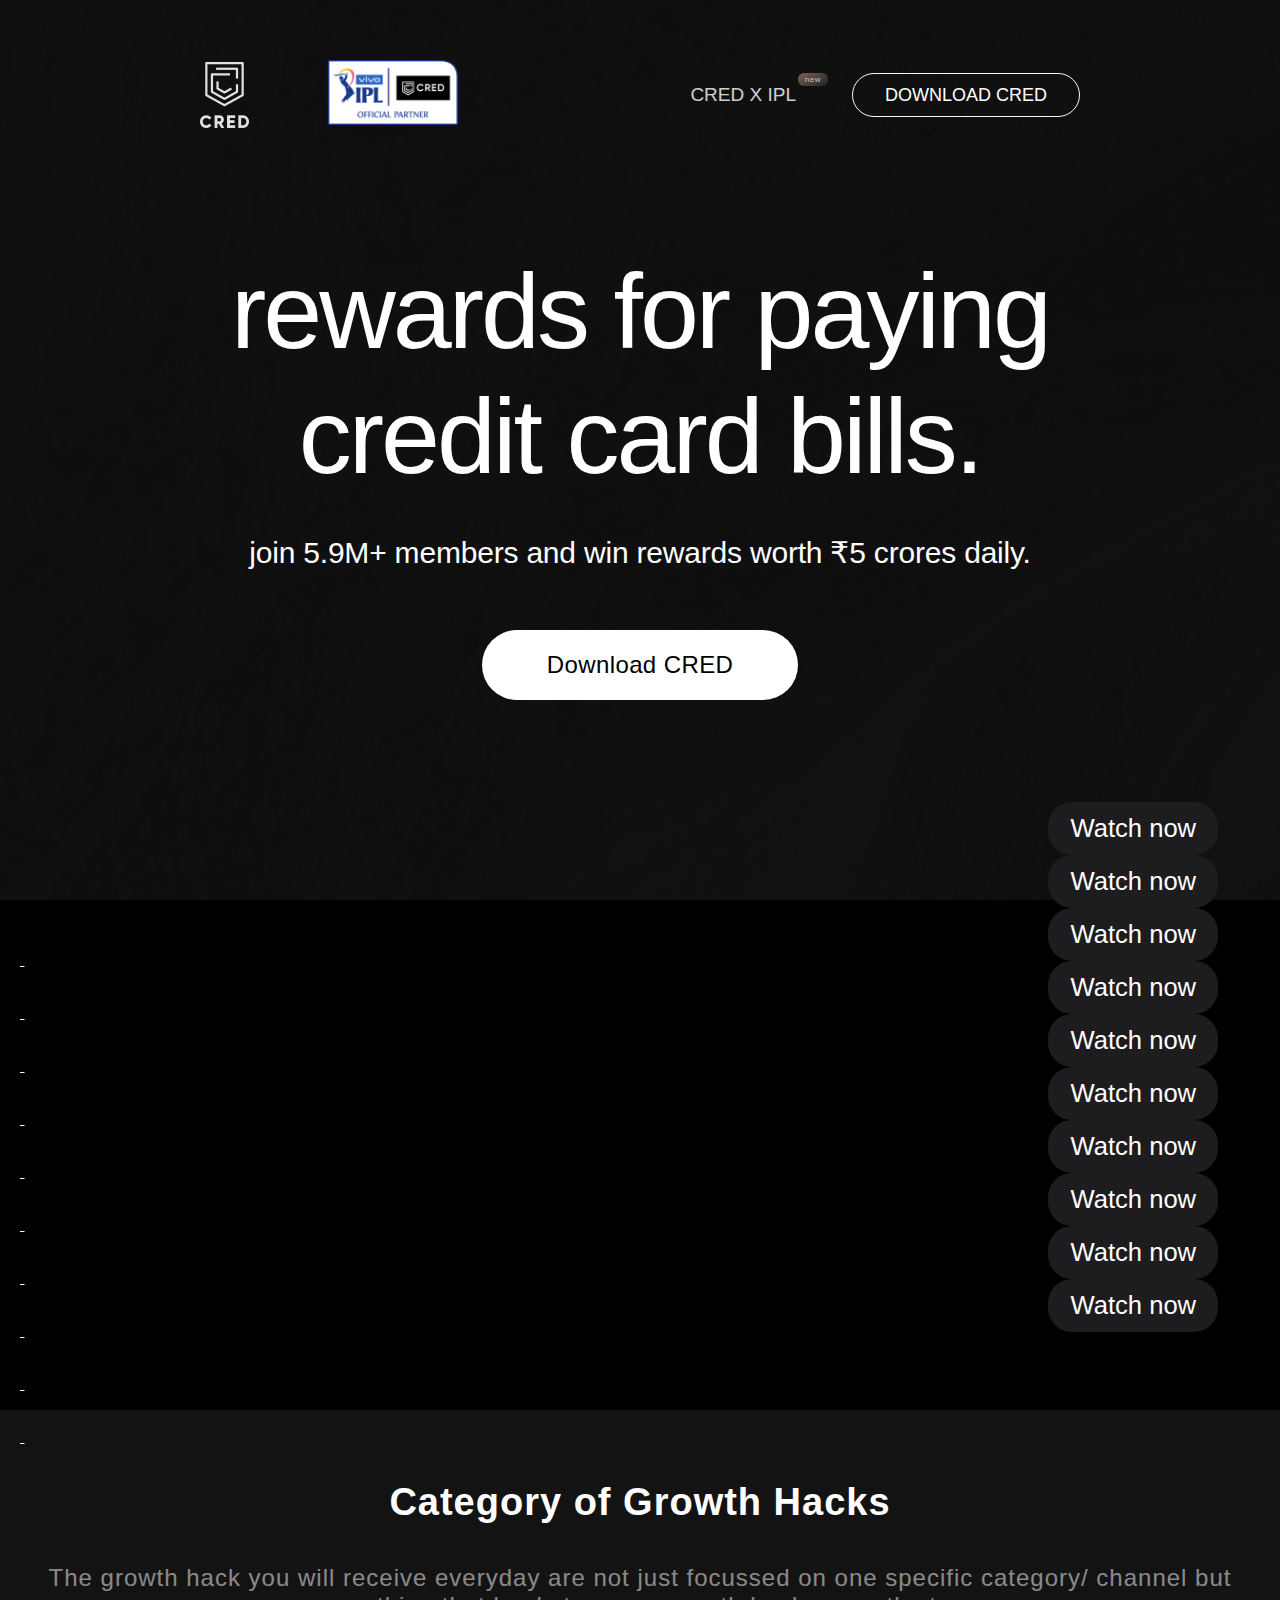
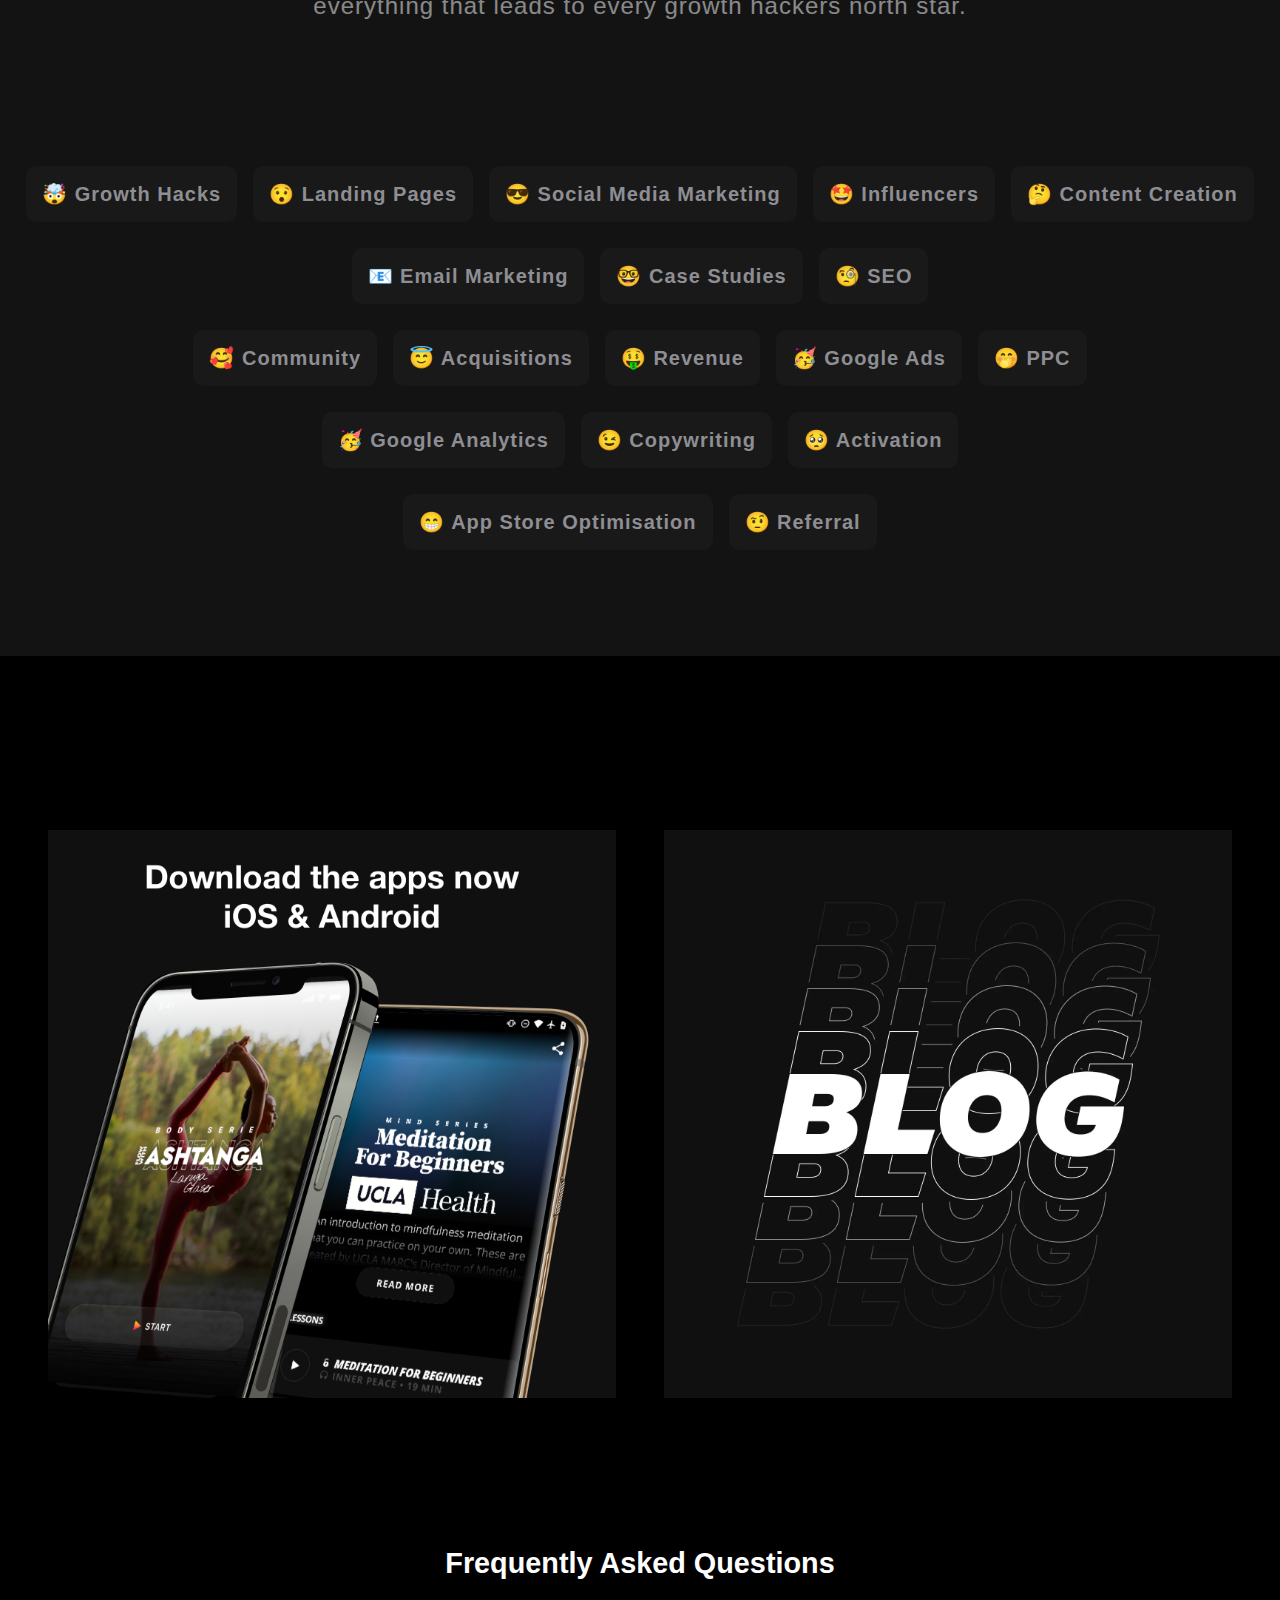
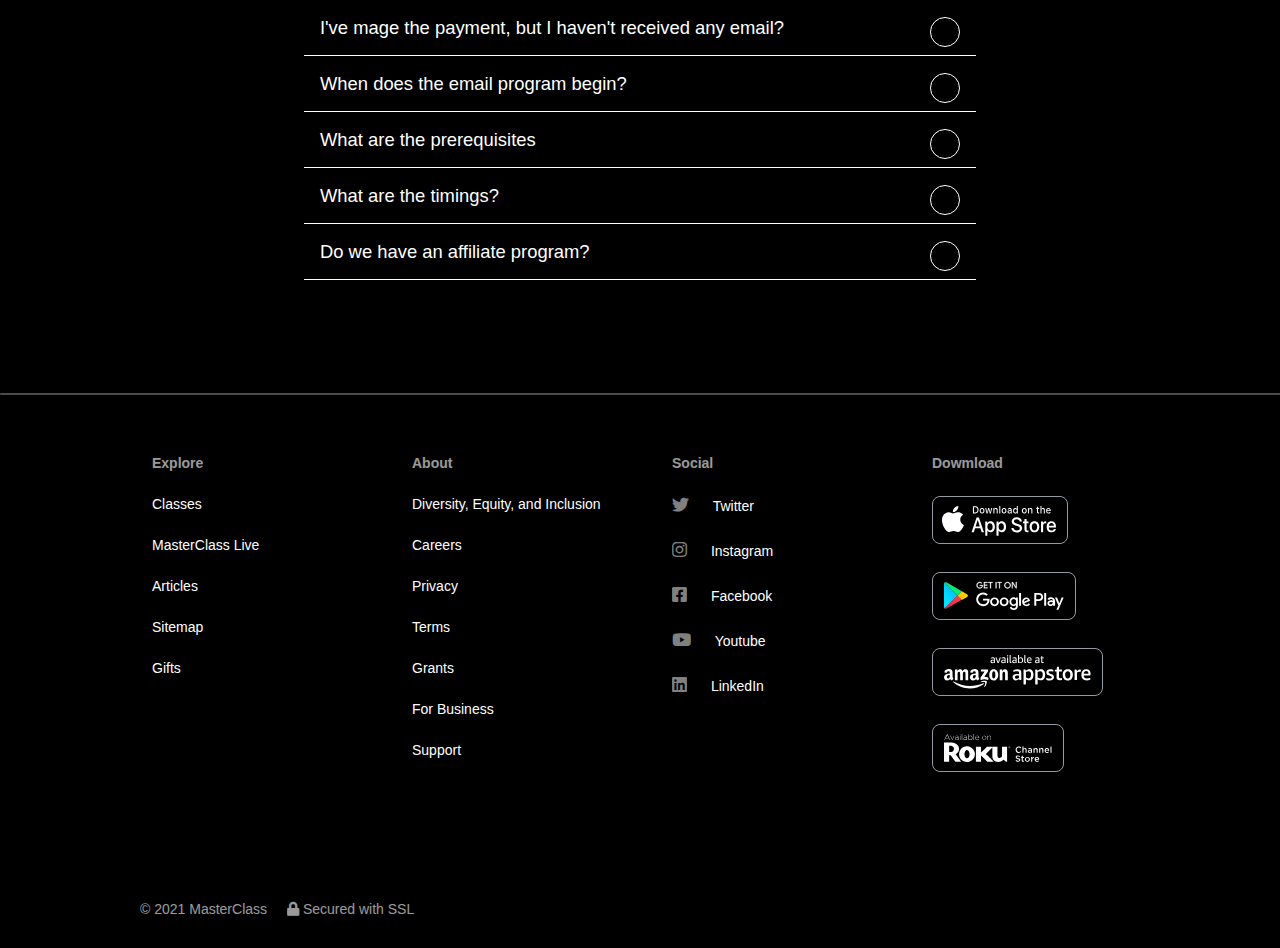
==== commit bfd642e6: "modified" ====
--- a/index.html
+++ b/index.html
@@ -110,10 +110,202 @@
       </div>
       <!-- end of main copy -->
     </section>
+    <!-- start of apple section -->
+
+    <div class="container-fluid">
+      <div class="site-slider dnone">
+        <div class="slides">
+          <div>
+            <a href="./unlu.html">
+              <img
+                src="https://is5-ssl.mzstatic.com/image/thumb/Features123/v4/6b/c2/32/6bc2323c-c61c-598c-664c-cabe058e070e/Q1NXLVdXLVRFUi1Ib21lX0JlZm9yZV9EYXJrLUxhdW5jaC5wbmc.png/1839x766sr.jpg"
+                alt=""
+              />
+              <button>Watch now</button>
+            </a>
+          </div>
+          <div>
+            <a href="./unlu.html">
+              <img
+                src="https://is4-ssl.mzstatic.com/image/thumb/Features115/v4/3e/c4/b9/3ec4b98a-a720-0f1b-9964-7221bece9007/T1BSX0hlcm9fQmFyc19DU1ctVFZBLVdXLnBuZw.png/1839x766sr.jpg"
+                alt=""
+              />
+              <button>Watch now</button>
+            </a>
+          </div>
+          <div>
+            <a href="./unlu.html">
+              <img
+                src="https://is4-ssl.mzstatic.com/image/thumb/Features124/v4/d4/46/96/d4469686-1eca-d7fa-a656-ee40565fb993/RkFNMiAtIFJFU1RSSUNURURfR0VPX0VhcnRoIFJpc2VfQ1NXLVRWQS1XVy5wbmc.png/1839x766sr.jpg"
+                alt=""
+              />
+              <button>Watch now</button>
+            </a>
+          </div>
+          <div>
+            <a href="./unlu.html">
+              <img
+                src="https://is1-ssl.mzstatic.com/image/thumb/Features124/v4/9d/fc/61/9dfc61c7-2b5d-18c4-6213-1db292358f8f/Q1NXLVRWQS1XVy1URUQxSU5UTC5wbmc.png/1839x766sr.jpg"
+                alt=""
+              />
+              <button>Watch now</button>
+            </a>
+          </div>
+          <div>
+            <a href="./unlu.html">
+              <img
+                src="https://is4-ssl.mzstatic.com/image/thumb/Features124/v4/dd/92/c2/dd92c212-599b-dc31-b029-ab39eb38f212/WUVBIC0gSGVyb19QZW5ndWluc19DU1ctVFZBLVdXLnBuZw.png/1839x766sr.jpg"
+                alt=""
+              />
+              <button>Watch now</button>
+            </a>
+          </div>
+          <div>
+            <a href="./unlu.html">
+              <img
+                src="https://is4-ssl.mzstatic.com/image/thumb/Features123/v4/bf/65/e2/bf65e2e0-15d6-12bf-d2d2-fd53a6debe76/pr_source.png/1839x766sr.jpg"
+                alt=""
+              />
+              <button>Watch now</button>
+            </a>
+          </div>
+          <div>
+            <a href="./unlu.html">
+              <img
+                src="https://is3-ssl.mzstatic.com/image/thumb/Features124/v4/bf/67/3f/bf673fd1-c14e-eb1a-dee9-75a34ce1728f/TVFVMl9JYW5BbmRQb3BweV9DU1ctVFZBLVdXLnBuZw.png/1839x766sr.jpg"
+                alt=""
+              />
+              <button>Watch now</button>
+            </a>
+          </div>
+          <div>
+            <a href="./unlu.html">
+              <img
+                src="https://is1-ssl.mzstatic.com/image/thumb/Features125/v4/93/62/dc/9362dc7e-a81a-204c-97fb-6d2a95dde59f/TU9TMV9IZXJvX0NvYXN0X0NTVy1UVkEtV1cucG5n.png/1839x766sr.jpg"
+                alt=""
+              />
+              <button>Watch now</button>
+            </a>
+          </div>
+          <div>
+            <a href="./unlu.html">
+              <img
+                src="https://is4-ssl.mzstatic.com/image/thumb/Features125/v4/8b/c2/86/8bc28680-01e3-0326-3f27-9a069d4d458f/VFJZMl9UZXJ0aWFyeV9Td2luZ3NfQ1NXLVRWQS1XVy1QcmltYXJ5X1RpdGxlLVNlY29uZGFyeV9UaXRsZS5wbmc.png/1839x766sr.jpg"
+                alt=""
+              />
+              <button>Watch now</button>
+            </a>
+          </div>
+          <div>
+            <a href="./unlu.html">
+              <img
+                src="https://is4-ssl.mzstatic.com/image/thumb/Features115/v4/3e/c4/b9/3ec4b98a-a720-0f1b-9964-7221bece9007/T1BSX0hlcm9fQmFyc19DU1ctVFZBLVdXLnBuZw.png/1839x766sr.jpg"
+                alt=""
+              />
+              <button>Watch now</button>
+            </a>
+          </div>
+        </div>
+      </div>
+      <div class="site-slider dn">
+        <div class="slides">
+          <div>
+            <a href="./unlu.html">
+              <img
+                src="https://is5-ssl.mzstatic.com/image/thumb/Features123/v4/69/00/c1/6900c16d-1782-a19f-5722-5a2cba9376a9/Q1NULVdXLVRFUi1Ib21lX0JlZm9yZV9EYXJrLUxhdW5jaC5wbmc.png/735x1590.jpg"
+                alt=""
+              />
+              <button>Watch now</button>
+            </a>
+          </div>
+          <div>
+            <a href="./unlu.html">
+              <img
+                src="https://is5-ssl.mzstatic.com/image/thumb/Features115/v4/c6/90/bf/c690bf8c-768a-d7c2-9aac-0c23bd3edf64/T1BSX0hlcm9fQmFyc19DU1QtVFZBLVdXLnBuZw.png/735x1590.jpg"
+                alt=""
+              />
+              <button>Watch now</button>
+            </a>
+          </div>
+          <div>
+            <a href="./unlu.html">
+              <img
+                src="https://is2-ssl.mzstatic.com/image/thumb/Features124/v4/7d/ea/d5/7dead5e8-1030-84fe-f62c-16872a46fa62/RkFNMiAtIFJFU1RSSUNURURfR0VPX0VhcnRoIFJpc2VfQ1NULVRWQS1XVy5wbmc.png/735x1590.jpg"
+                alt=""
+              />
+              <button>Watch now</button>
+            </a>
+          </div>
+          <div>
+            <a href="./unlu.html">
+              <img
+                src="https://is1-ssl.mzstatic.com/image/thumb/Features124/v4/ee/b9/d1/eeb9d14b-41c8-c271-e290-a87fc54b400c/Q1NULVRWQS1XVy1URUQxSU5UTC5wbmc.png/735x1590.jpg"
+                alt=""
+              />
+              <button>Watch now</button>
+            </a>
+          </div>
+          <div>
+            <a href="./unlu.html">
+              <img
+                src="https://is5-ssl.mzstatic.com/image/thumb/Features114/v4/e2/6b/92/e26b926f-fc9a-af26-4d6b-8e2525146760/WUVBIC0gSGVyb19QZW5ndWluc19DU1QtVFZBLVdXLnBuZw.png/735x1590.jpg"
+                alt=""
+              />
+              <button>Watch now</button>
+            </a>
+          </div>
+          <div>
+            <a href="./unlu.html">
+              <img
+                src="https://is2-ssl.mzstatic.com/image/thumb/Features123/v4/35/55/8e/35558e7c-c212-1024-d7d0-05e9a746a4ab/pr_source.png/735x1590.jpg"
+                alt=""
+              />
+              <button>Watch now</button>
+            </a>
+          </div>
+          <div>
+            <a href="./unlu.html">
+              <img
+                src="https://is3-ssl.mzstatic.com/image/thumb/Features124/v4/3c/bd/92/3cbd92eb-10b5-4d2e-0127-cbf697ee6528/TVFVMl9JYW5BbmRQb3BweV9DU1QtVFZBLVdXLnBuZw.png/735x1590.jpg"
+                alt=""
+              />
+              <button>Watch now</button>
+            </a>
+          </div>
+          <div>
+            <a href="./unlu.html">
+              <img
+                src="https://is3-ssl.mzstatic.com/image/thumb/Features125/v4/8c/d0/61/8cd061ee-dd49-8c57-b42e-f46ddc8da329/TU9TMV9IZXJvX0NvYXN0X0NTVC1UVkEtV1cucG5n.png/735x1590.jpg"
+                alt=""
+              />
+              <button>Watch now</button>
+            </a>
+          </div>
+          <div>
+            <a href="./unlu.html">
+              <img
+                src="https://is5-ssl.mzstatic.com/image/thumb/Features125/v4/2e/97/d2/2e97d231-4431-8cf4-7561-ee3a0d2c771c/VFJZMl9UZXJ0aWFyeV9Td2luZ3NfQ1NULVRWQS1URVItUHJpbWFyeV9UaXRsZS1TZWNvbmRhcnlfVGl0bGUucG5n.png/735x1590.jpg"
+                alt=""
+              />
+              <button>Watch now</button>
+            </a>
+          </div>
+          <div>
+            <a href="./unlu.html">
+              <img
+                src="https://is5-ssl.mzstatic.com/image/thumb/Features115/v4/c6/90/bf/c690bf8c-768a-d7c2-9aac-0c23bd3edf64/T1BSX0hlcm9fQmFyc19DU1QtVFZBLVdXLnBuZw.png/735x1590.jpg"
+                alt=""
+              />
+              <button>Watch now</button>
+            </a>
+          </div>
+        </div>
+      </div>
+    </div>
     <!-- End of Hero section -->
 
     <!-- Masterclass Container -->
-    <section class="growth-title" id="d-growth-title">
+    <!-- <section class="growth-title" id="d-growth-title">
       <div class="location" id="home">
         <div class="masterclass-heading">Our Content and Services</div>
         <br />
@@ -245,7 +437,7 @@
       </div>
       <br /><br /><br /><br />
     </section>
-    <!-- End of Masterclass Container -->
+    End of Masterclass Container -->
 
     <!-- start of growthschool section -->
 
@@ -359,198 +551,7 @@
 
     <!-- end of growthschool section -->
 
-    <!-- start of apple section -->
-
-    <div class="container-fluid">
-      <div class="site-slider dnone">
-        <div class="slides">
-          <div>
-            <a href="#">
-              <img
-                src="https://is5-ssl.mzstatic.com/image/thumb/Features123/v4/6b/c2/32/6bc2323c-c61c-598c-664c-cabe058e070e/Q1NXLVdXLVRFUi1Ib21lX0JlZm9yZV9EYXJrLUxhdW5jaC5wbmc.png/1839x766sr.jpg"
-                alt=""
-              />
-              <button>Watch now</button>
-            </a>
-          </div>
-          <div>
-            <a href="#">
-              <img
-                src="https://is4-ssl.mzstatic.com/image/thumb/Features115/v4/3e/c4/b9/3ec4b98a-a720-0f1b-9964-7221bece9007/T1BSX0hlcm9fQmFyc19DU1ctVFZBLVdXLnBuZw.png/1839x766sr.jpg"
-                alt=""
-              />
-              <button>Watch now</button>
-            </a>
-          </div>
-          <div>
-            <a href="#">
-              <img
-                src="https://is4-ssl.mzstatic.com/image/thumb/Features124/v4/d4/46/96/d4469686-1eca-d7fa-a656-ee40565fb993/RkFNMiAtIFJFU1RSSUNURURfR0VPX0VhcnRoIFJpc2VfQ1NXLVRWQS1XVy5wbmc.png/1839x766sr.jpg"
-                alt=""
-              />
-              <button>Watch now</button>
-            </a>
-          </div>
-          <div>
-            <a href="#">
-              <img
-                src="https://is1-ssl.mzstatic.com/image/thumb/Features124/v4/9d/fc/61/9dfc61c7-2b5d-18c4-6213-1db292358f8f/Q1NXLVRWQS1XVy1URUQxSU5UTC5wbmc.png/1839x766sr.jpg"
-                alt=""
-              />
-              <button>Watch now</button>
-            </a>
-          </div>
-          <div>
-            <a href="#">
-              <img
-                src="https://is4-ssl.mzstatic.com/image/thumb/Features124/v4/dd/92/c2/dd92c212-599b-dc31-b029-ab39eb38f212/WUVBIC0gSGVyb19QZW5ndWluc19DU1ctVFZBLVdXLnBuZw.png/1839x766sr.jpg"
-                alt=""
-              />
-              <button>Watch now</button>
-            </a>
-          </div>
-          <div>
-            <a href="#">
-              <img
-                src="https://is4-ssl.mzstatic.com/image/thumb/Features123/v4/bf/65/e2/bf65e2e0-15d6-12bf-d2d2-fd53a6debe76/pr_source.png/1839x766sr.jpg"
-                alt=""
-              />
-              <button>Watch now</button>
-            </a>
-          </div>
-          <div>
-            <a href="#">
-              <img
-                src="https://is3-ssl.mzstatic.com/image/thumb/Features124/v4/bf/67/3f/bf673fd1-c14e-eb1a-dee9-75a34ce1728f/TVFVMl9JYW5BbmRQb3BweV9DU1ctVFZBLVdXLnBuZw.png/1839x766sr.jpg"
-                alt=""
-              />
-              <button>Watch now</button>
-            </a>
-          </div>
-          <div>
-            <a href="#">
-              <img
-                src="https://is1-ssl.mzstatic.com/image/thumb/Features125/v4/93/62/dc/9362dc7e-a81a-204c-97fb-6d2a95dde59f/TU9TMV9IZXJvX0NvYXN0X0NTVy1UVkEtV1cucG5n.png/1839x766sr.jpg"
-                alt=""
-              />
-              <button>Watch now</button>
-            </a>
-          </div>
-          <div>
-            <a href="#">
-              <img
-                src="https://is4-ssl.mzstatic.com/image/thumb/Features125/v4/8b/c2/86/8bc28680-01e3-0326-3f27-9a069d4d458f/VFJZMl9UZXJ0aWFyeV9Td2luZ3NfQ1NXLVRWQS1XVy1QcmltYXJ5X1RpdGxlLVNlY29uZGFyeV9UaXRsZS5wbmc.png/1839x766sr.jpg"
-                alt=""
-              />
-              <button>Watch now</button>
-            </a>
-          </div>
-          <div>
-            <a href="#">
-              <img
-                src="https://is4-ssl.mzstatic.com/image/thumb/Features115/v4/3e/c4/b9/3ec4b98a-a720-0f1b-9964-7221bece9007/T1BSX0hlcm9fQmFyc19DU1ctVFZBLVdXLnBuZw.png/1839x766sr.jpg"
-                alt=""
-              />
-              <button>Watch now</button>
-            </a>
-          </div>
-        </div>
-      </div>
-      <div class="site-slider dn">
-        <div class="slides">
-          <div>
-            <a href="#">
-              <img
-                src="https://is5-ssl.mzstatic.com/image/thumb/Features123/v4/69/00/c1/6900c16d-1782-a19f-5722-5a2cba9376a9/Q1NULVdXLVRFUi1Ib21lX0JlZm9yZV9EYXJrLUxhdW5jaC5wbmc.png/735x1590.jpg"
-                alt=""
-              />
-              <button>Watch now</button>
-            </a>
-          </div>
-          <div>
-            <a href="#">
-              <img
-                src="https://is5-ssl.mzstatic.com/image/thumb/Features115/v4/c6/90/bf/c690bf8c-768a-d7c2-9aac-0c23bd3edf64/T1BSX0hlcm9fQmFyc19DU1QtVFZBLVdXLnBuZw.png/735x1590.jpg"
-                alt=""
-              />
-              <button>Watch now</button>
-            </a>
-          </div>
-          <div>
-            <a href="#">
-              <img
-                src="https://is2-ssl.mzstatic.com/image/thumb/Features124/v4/7d/ea/d5/7dead5e8-1030-84fe-f62c-16872a46fa62/RkFNMiAtIFJFU1RSSUNURURfR0VPX0VhcnRoIFJpc2VfQ1NULVRWQS1XVy5wbmc.png/735x1590.jpg"
-                alt=""
-              />
-              <button>Watch now</button>
-            </a>
-          </div>
-          <div>
-            <a href="#">
-              <img
-                src="https://is1-ssl.mzstatic.com/image/thumb/Features124/v4/ee/b9/d1/eeb9d14b-41c8-c271-e290-a87fc54b400c/Q1NULVRWQS1XVy1URUQxSU5UTC5wbmc.png/735x1590.jpg"
-                alt=""
-              />
-              <button>Watch now</button>
-            </a>
-          </div>
-          <div>
-            <a href="#">
-              <img
-                src="https://is5-ssl.mzstatic.com/image/thumb/Features114/v4/e2/6b/92/e26b926f-fc9a-af26-4d6b-8e2525146760/WUVBIC0gSGVyb19QZW5ndWluc19DU1QtVFZBLVdXLnBuZw.png/735x1590.jpg"
-                alt=""
-              />
-              <button>Watch now</button>
-            </a>
-          </div>
-          <div>
-            <a href="#">
-              <img
-                src="https://is2-ssl.mzstatic.com/image/thumb/Features123/v4/35/55/8e/35558e7c-c212-1024-d7d0-05e9a746a4ab/pr_source.png/735x1590.jpg"
-                alt=""
-              />
-              <button>Watch now</button>
-            </a>
-          </div>
-          <div>
-            <a href="#">
-              <img
-                src="https://is3-ssl.mzstatic.com/image/thumb/Features124/v4/3c/bd/92/3cbd92eb-10b5-4d2e-0127-cbf697ee6528/TVFVMl9JYW5BbmRQb3BweV9DU1QtVFZBLVdXLnBuZw.png/735x1590.jpg"
-                alt=""
-              />
-              <button>Watch now</button>
-            </a>
-          </div>
-          <div>
-            <a href="#">
-              <img
-                src="https://is3-ssl.mzstatic.com/image/thumb/Features125/v4/8c/d0/61/8cd061ee-dd49-8c57-b42e-f46ddc8da329/TU9TMV9IZXJvX0NvYXN0X0NTVC1UVkEtV1cucG5n.png/735x1590.jpg"
-                alt=""
-              />
-              <button>Watch now</button>
-            </a>
-          </div>
-          <div>
-            <a href="#">
-              <img
-                src="https://is5-ssl.mzstatic.com/image/thumb/Features125/v4/2e/97/d2/2e97d231-4431-8cf4-7561-ee3a0d2c771c/VFJZMl9UZXJ0aWFyeV9Td2luZ3NfQ1NULVRWQS1URVItUHJpbWFyeV9UaXRsZS1TZWNvbmRhcnlfVGl0bGUucG5n.png/735x1590.jpg"
-                alt=""
-              />
-              <button>Watch now</button>
-            </a>
-          </div>
-          <div>
-            <a href="#">
-              <img
-                src="https://is5-ssl.mzstatic.com/image/thumb/Features115/v4/c6/90/bf/c690bf8c-768a-d7c2-9aac-0c23bd3edf64/T1BSX0hlcm9fQmFyc19DU1QtVFZBLVdXLnBuZw.png/735x1590.jpg"
-                alt=""
-              />
-              <button>Watch now</button>
-            </a>
-          </div>
-        </div>
-      </div>
-    </div>
+    
 
     <!-- start of apple section -->
 
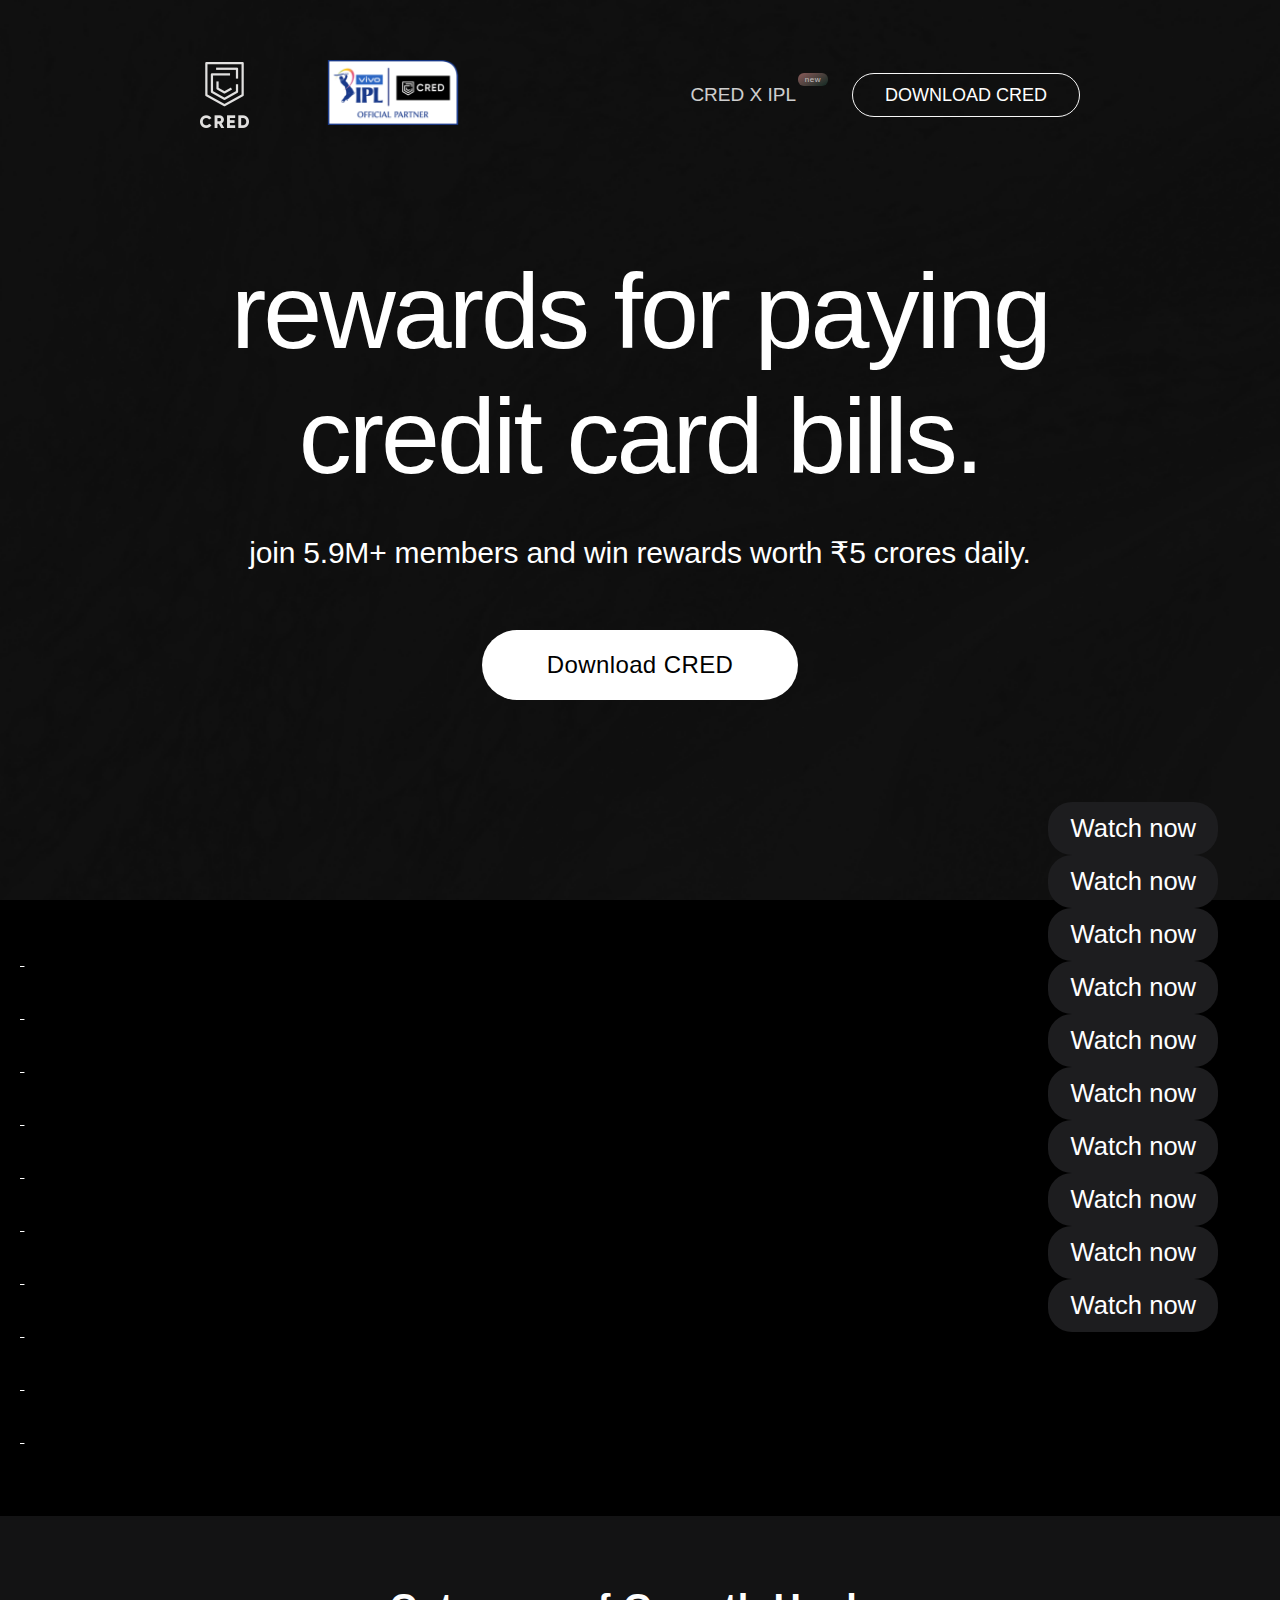
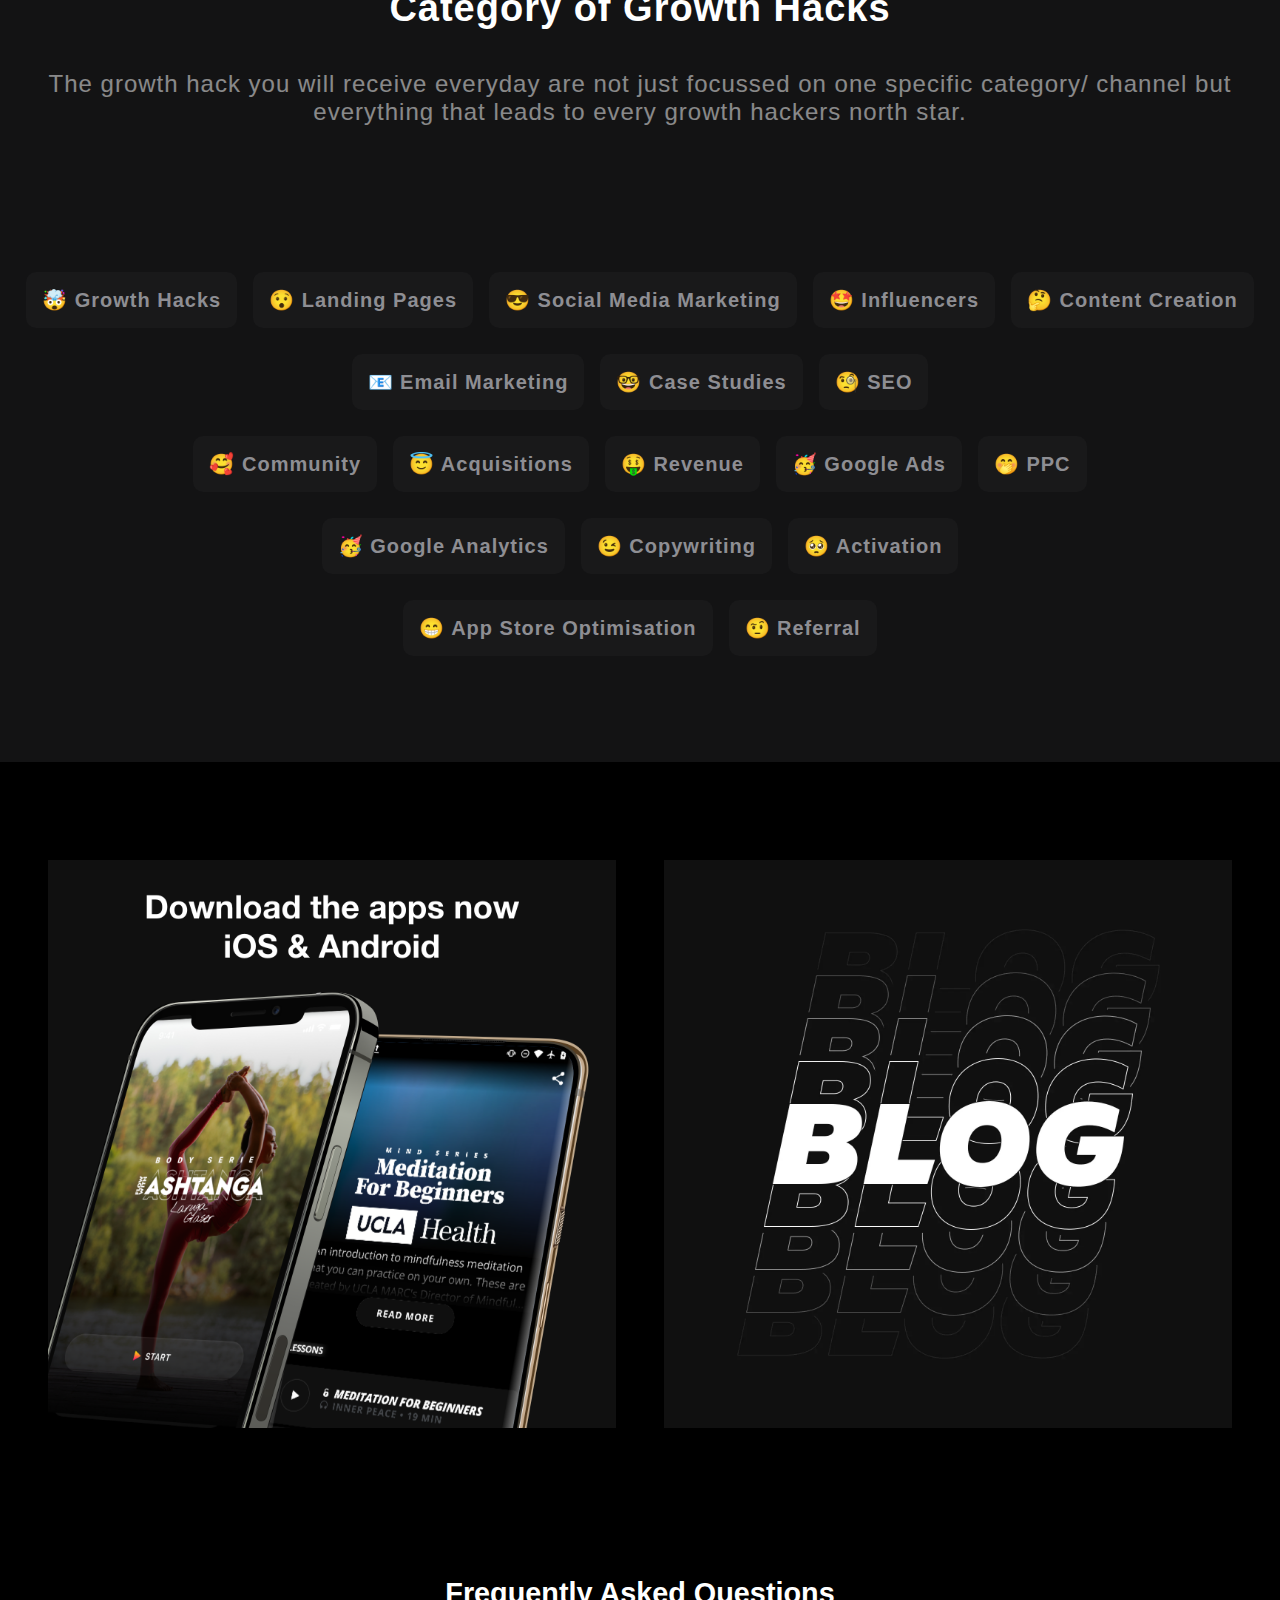
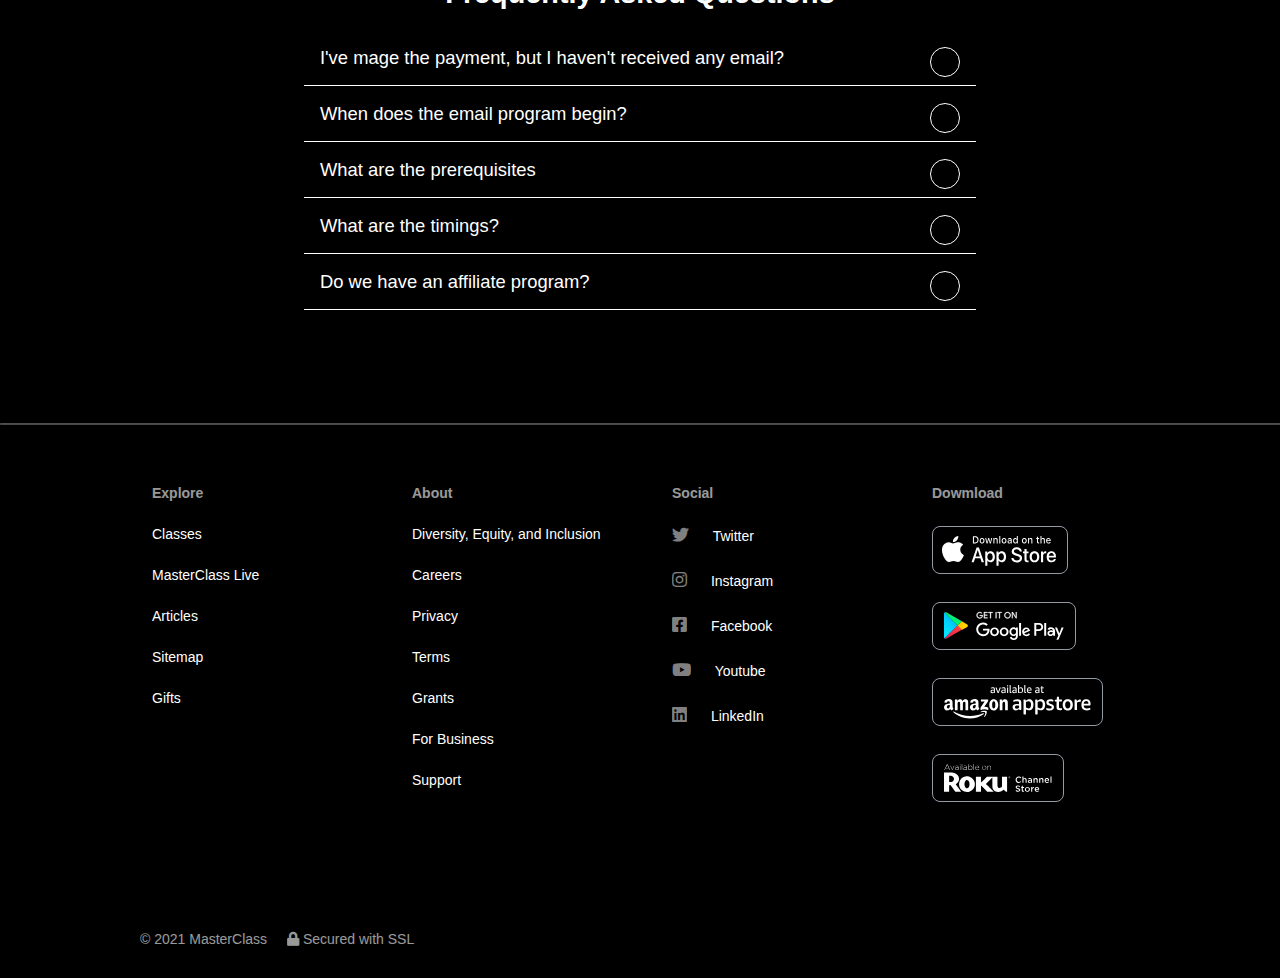
==== commit dbe124a8: "modified masterclass and replaced with apple tv" ====
--- a/index.html
+++ b/index.html
@@ -438,6 +438,174 @@
       <br /><br /><br /><br />
     </section>
     End of Masterclass Container -->
+    <!-- start of apple section -->
+
+    <section class="appletv">
+      <div class="marquee">
+        <ul class="marquee-content">
+          <li>
+            <img
+              src="https://is1-ssl.mzstatic.com/image/thumb/15waL0eN-mNfRtVpZ8H3sA/420x236.jpg"
+              alt=""
+            />
+            <a class="dnone" href="#">Watch now</a>
+          </li>
+          <li>
+            <img
+              src="https://is4-ssl.mzstatic.com/image/thumb/NMXcBZA8hmWU8xHuWxjTRw/420x236.jpg"
+              alt=""
+            />
+            <a class="dnone" href="#">Watch now</a>
+          </li>
+          <li>
+            <img
+              src="https://is5-ssl.mzstatic.com/image/thumb/RtJOTYWi1OwtKY2WGdL_ww/420x236.jpg"
+              alt=""
+            />
+            <a class="dnone" href="#">Watch now</a>
+          </li>
+          <li>
+            <img
+              src="https://is5-ssl.mzstatic.com/image/thumb/4-mVBKfRd-dGaDbziyHPVw/420x236.jpg"
+              alt=""
+            />
+            <a class="dnone" href="#">Watch now</a>
+          </li>
+          <li>
+            <img
+              src="https://is1-ssl.mzstatic.com/image/thumb/LeKoL_8FhG2edzgHR5YIzA/420x236.jpg"
+              alt=""
+            />
+            <a class="dnone" href="#">Watch now</a>
+          </li>
+          <li>
+            <img
+              src="https://is1-ssl.mzstatic.com/image/thumb/LeKoL_8FhG2edzgHR5YIzA/420x236.jpg"
+              alt=""
+            />
+            <a class="dnone" href="#">Watch now</a>
+          </li>
+          <li>
+            <img
+              src="https://is4-ssl.mzstatic.com/image/thumb/jybvr3gxxeKOFEc6k2oM0A/420x236.jpg"
+              alt=""
+            />
+            <a class="dnone" href="#">Watch now</a>
+          </li>
+          <li>
+            <img
+              src="https://is2-ssl.mzstatic.com/image/thumb/DCj5c2CndQsWCj9zkGGa5Q/420x236.jpg"
+              alt=""
+            />
+            <a class="dnone" href="#">Watch now</a>
+          </li>
+          <li>
+            <img
+              src="https://is3-ssl.mzstatic.com/image/thumb/duRc0KX4rW2jDyra_XCrIw/420x236.jpg"
+              alt=""
+            />
+            <a class="dnone" href="#">Watch now</a>
+          </li>
+          <li>
+            <img
+              src="https://is4-ssl.mzstatic.com/image/thumb/RP47edx-hRW2rCun48Lx2w/420x236.jpg"
+              alt=""
+            />
+            <a class="dnone" href="#">Watch now</a>
+          </li>
+          <li>
+            <img
+              src="https://is3-ssl.mzstatic.com/image/thumb/eRmsvGtIT0GDZX5G0mcDlg/420x236.jpg"
+              alt=""
+            />
+            <a class="dnone" href="#">Watch now</a>
+          </li>
+        </ul>
+      </div>
+      <div class="marquee">
+        <ul class="marco">
+          <li>
+            <img
+              src="https://is2-ssl.mzstatic.com/image/thumb/6NRUX-7YstiyszF-gWe4HQ/420x236.jpg"
+              alt=""
+            />
+            <a class="dnone" href="“add" link here”>Watch now</a>
+          </li>
+          <li>
+            <img
+              src="https://is2-ssl.mzstatic.com/image/thumb/8qXmg9Zb7qmMNTiDxqp5Iw/420x236.jpg"
+              alt=""
+            />
+            <a class="dnone" href="“add" link here”>Watch now</a>
+          </li>
+          <li>
+            <img
+              src="https://is5-ssl.mzstatic.com/image/thumb/iY0aTj75uwmFrUlyuffzcg/420x236.jpg"
+              alt=""
+            />
+            <a class="dnone" href="“add" link here”>Watch now</a>
+          </li>
+          <li>
+            <img
+              src="https://is4-ssl.mzstatic.com/image/thumb/XTPbNy65hVbU7IsVS5yP3w/420x236.jpg"
+              alt=""
+            />
+            <a class="dnone" href="“add" link here”>Watch now</a>
+          </li>
+          <li>
+            <img
+              src="https://is1-ssl.mzstatic.com/image/thumb/OMrjvwab1hDBdXk3IdevSg/420x236.jpg"
+              alt=""
+            />
+            <a class="dnone" href="“add" link here”>Watch now</a>
+          </li>
+          <li>
+            <img
+              src="https://is2-ssl.mzstatic.com/image/thumb/p6SJeIuT_i3bzTaBz-nFBw/420x236.jpg"
+              alt=""
+            />
+            <a class="dnone" href="“add" link here”>Watch now</a>
+          </li>
+          <li>
+            <img
+              src="https://is1-ssl.mzstatic.com/image/thumb/tBMZhwzFP-JYtLMDFRpCMA/420x236.jpg"
+              alt=""
+            />
+            <a class="dnone" href="“add" link here”>Watch now</a>
+          </li>
+          <li>
+            <img
+              src="https://is5-ssl.mzstatic.com/image/thumb/gUp65ESBD7fEMu2jbCOtjg/420x236.jpg"
+              alt=""
+            />
+            <a class="dnone" href="“add" link here”>Watch now</a>
+          </li>
+          <li>
+            <img
+              src="https://is1-ssl.mzstatic.com/image/thumb/gd09rRl37B3sBsnfxmhfFg/420x236.jpg"
+              alt=""
+            />
+            <a class="dnone" href="“add" link here”>Watch now</a>
+          </li>
+          <li>
+            <img
+              src="https://is1-ssl.mzstatic.com/image/thumb/ikbQz_-2-XtfB_Y-rwtDyQ/420x236.jpg"
+              alt=""
+            />
+            <a class="dnone" href="“add" link here”>Watch now</a>
+          </li>
+          <li>
+            <img
+              src="https://is4-ssl.mzstatic.com/image/thumb/NMXcBZA8hmWU8xHuWxjTRw/420x236.jpg"
+              alt=""
+            />
+            <a class="dnone" href="“add" link here”>Watch now</a>
+          </li>
+        </ul>
+      </div>
+    </section>
+
+    <!-- end of apple section -->
 
     <!-- start of growthschool section -->
 
@@ -553,174 +721,7 @@
 
     
 
-    <!-- start of apple section -->
-
-    <section class="appletv">
-      <div class="marquee">
-        <ul class="marquee-content">
-          <li>
-            <img
-              src="https://is1-ssl.mzstatic.com/image/thumb/15waL0eN-mNfRtVpZ8H3sA/420x236.jpg"
-              alt=""
-            />
-            <a class="dnone" href="#">Watch now</a>
-          </li>
-          <li>
-            <img
-              src="https://is4-ssl.mzstatic.com/image/thumb/NMXcBZA8hmWU8xHuWxjTRw/420x236.jpg"
-              alt=""
-            />
-            <a class="dnone" href="#">Watch now</a>
-          </li>
-          <li>
-            <img
-              src="https://is5-ssl.mzstatic.com/image/thumb/RtJOTYWi1OwtKY2WGdL_ww/420x236.jpg"
-              alt=""
-            />
-            <a class="dnone" href="#">Watch now</a>
-          </li>
-          <li>
-            <img
-              src="https://is5-ssl.mzstatic.com/image/thumb/4-mVBKfRd-dGaDbziyHPVw/420x236.jpg"
-              alt=""
-            />
-            <a class="dnone" href="#">Watch now</a>
-          </li>
-          <li>
-            <img
-              src="https://is1-ssl.mzstatic.com/image/thumb/LeKoL_8FhG2edzgHR5YIzA/420x236.jpg"
-              alt=""
-            />
-            <a class="dnone" href="#">Watch now</a>
-          </li>
-          <li>
-            <img
-              src="https://is1-ssl.mzstatic.com/image/thumb/LeKoL_8FhG2edzgHR5YIzA/420x236.jpg"
-              alt=""
-            />
-            <a class="dnone" href="#">Watch now</a>
-          </li>
-          <li>
-            <img
-              src="https://is4-ssl.mzstatic.com/image/thumb/jybvr3gxxeKOFEc6k2oM0A/420x236.jpg"
-              alt=""
-            />
-            <a class="dnone" href="#">Watch now</a>
-          </li>
-          <li>
-            <img
-              src="https://is2-ssl.mzstatic.com/image/thumb/DCj5c2CndQsWCj9zkGGa5Q/420x236.jpg"
-              alt=""
-            />
-            <a class="dnone" href="#">Watch now</a>
-          </li>
-          <li>
-            <img
-              src="https://is3-ssl.mzstatic.com/image/thumb/duRc0KX4rW2jDyra_XCrIw/420x236.jpg"
-              alt=""
-            />
-            <a class="dnone" href="#">Watch now</a>
-          </li>
-          <li>
-            <img
-              src="https://is4-ssl.mzstatic.com/image/thumb/RP47edx-hRW2rCun48Lx2w/420x236.jpg"
-              alt=""
-            />
-            <a class="dnone" href="#">Watch now</a>
-          </li>
-          <li>
-            <img
-              src="https://is3-ssl.mzstatic.com/image/thumb/eRmsvGtIT0GDZX5G0mcDlg/420x236.jpg"
-              alt=""
-            />
-            <a class="dnone" href="#">Watch now</a>
-          </li>
-        </ul>
-      </div>
-      <div class="marquee">
-        <ul class="marco">
-          <li>
-            <img
-              src="https://is2-ssl.mzstatic.com/image/thumb/6NRUX-7YstiyszF-gWe4HQ/420x236.jpg"
-              alt=""
-            />
-            <a class="dnone" href="“add" link here”>Watch now</a>
-          </li>
-          <li>
-            <img
-              src="https://is2-ssl.mzstatic.com/image/thumb/8qXmg9Zb7qmMNTiDxqp5Iw/420x236.jpg"
-              alt=""
-            />
-            <a class="dnone" href="“add" link here”>Watch now</a>
-          </li>
-          <li>
-            <img
-              src="https://is5-ssl.mzstatic.com/image/thumb/iY0aTj75uwmFrUlyuffzcg/420x236.jpg"
-              alt=""
-            />
-            <a class="dnone" href="“add" link here”>Watch now</a>
-          </li>
-          <li>
-            <img
-              src="https://is4-ssl.mzstatic.com/image/thumb/XTPbNy65hVbU7IsVS5yP3w/420x236.jpg"
-              alt=""
-            />
-            <a class="dnone" href="“add" link here”>Watch now</a>
-          </li>
-          <li>
-            <img
-              src="https://is1-ssl.mzstatic.com/image/thumb/OMrjvwab1hDBdXk3IdevSg/420x236.jpg"
-              alt=""
-            />
-            <a class="dnone" href="“add" link here”>Watch now</a>
-          </li>
-          <li>
-            <img
-              src="https://is2-ssl.mzstatic.com/image/thumb/p6SJeIuT_i3bzTaBz-nFBw/420x236.jpg"
-              alt=""
-            />
-            <a class="dnone" href="“add" link here”>Watch now</a>
-          </li>
-          <li>
-            <img
-              src="https://is1-ssl.mzstatic.com/image/thumb/tBMZhwzFP-JYtLMDFRpCMA/420x236.jpg"
-              alt=""
-            />
-            <a class="dnone" href="“add" link here”>Watch now</a>
-          </li>
-          <li>
-            <img
-              src="https://is5-ssl.mzstatic.com/image/thumb/gUp65ESBD7fEMu2jbCOtjg/420x236.jpg"
-              alt=""
-            />
-            <a class="dnone" href="“add" link here”>Watch now</a>
-          </li>
-          <li>
-            <img
-              src="https://is1-ssl.mzstatic.com/image/thumb/gd09rRl37B3sBsnfxmhfFg/420x236.jpg"
-              alt=""
-            />
-            <a class="dnone" href="“add" link here”>Watch now</a>
-          </li>
-          <li>
-            <img
-              src="https://is1-ssl.mzstatic.com/image/thumb/ikbQz_-2-XtfB_Y-rwtDyQ/420x236.jpg"
-              alt=""
-            />
-            <a class="dnone" href="“add" link here”>Watch now</a>
-          </li>
-          <li>
-            <img
-              src="https://is4-ssl.mzstatic.com/image/thumb/NMXcBZA8hmWU8xHuWxjTRw/420x236.jpg"
-              alt=""
-            />
-            <a class="dnone" href="“add" link here”>Watch now</a>
-          </li>
-        </ul>
-      </div>
-    </section>
-
-    <!-- end of apple section -->
+    
 
     <!-- start of ultrahuman section -->
     <div class="ultrahuman">
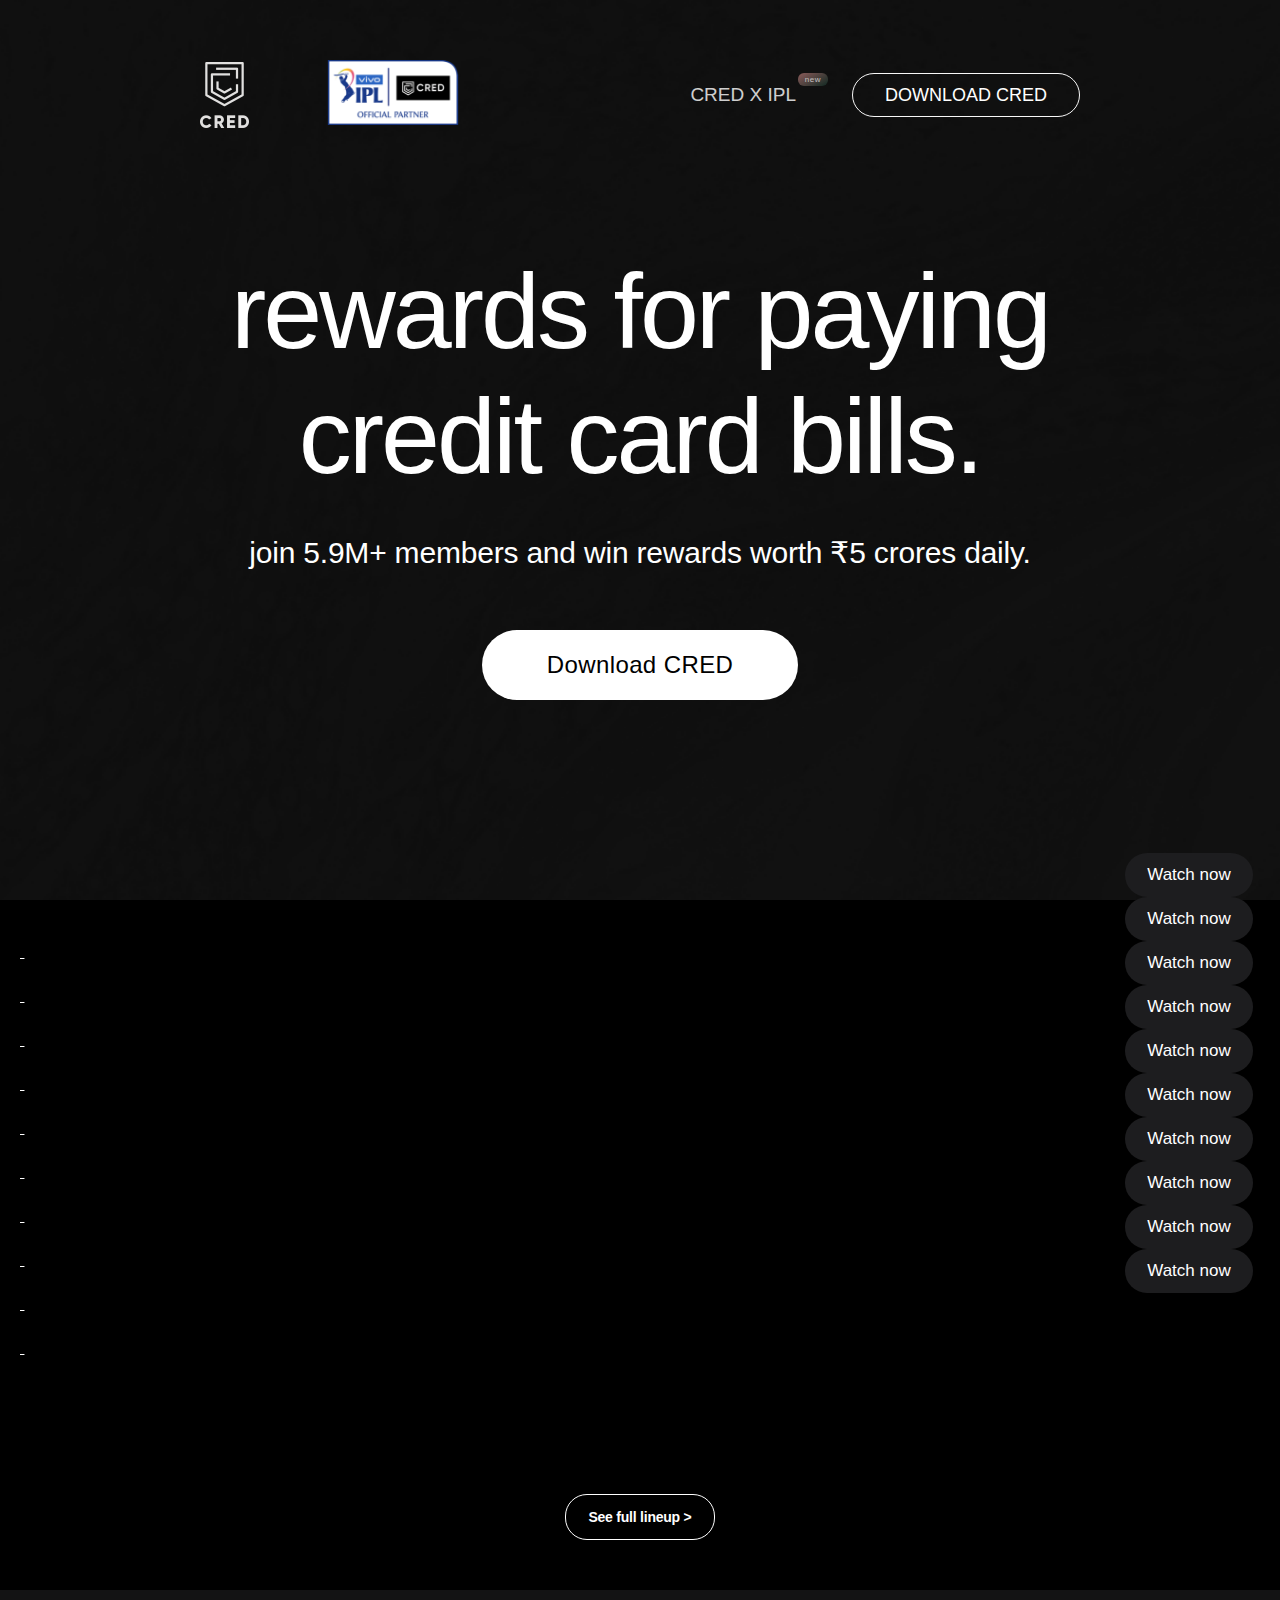
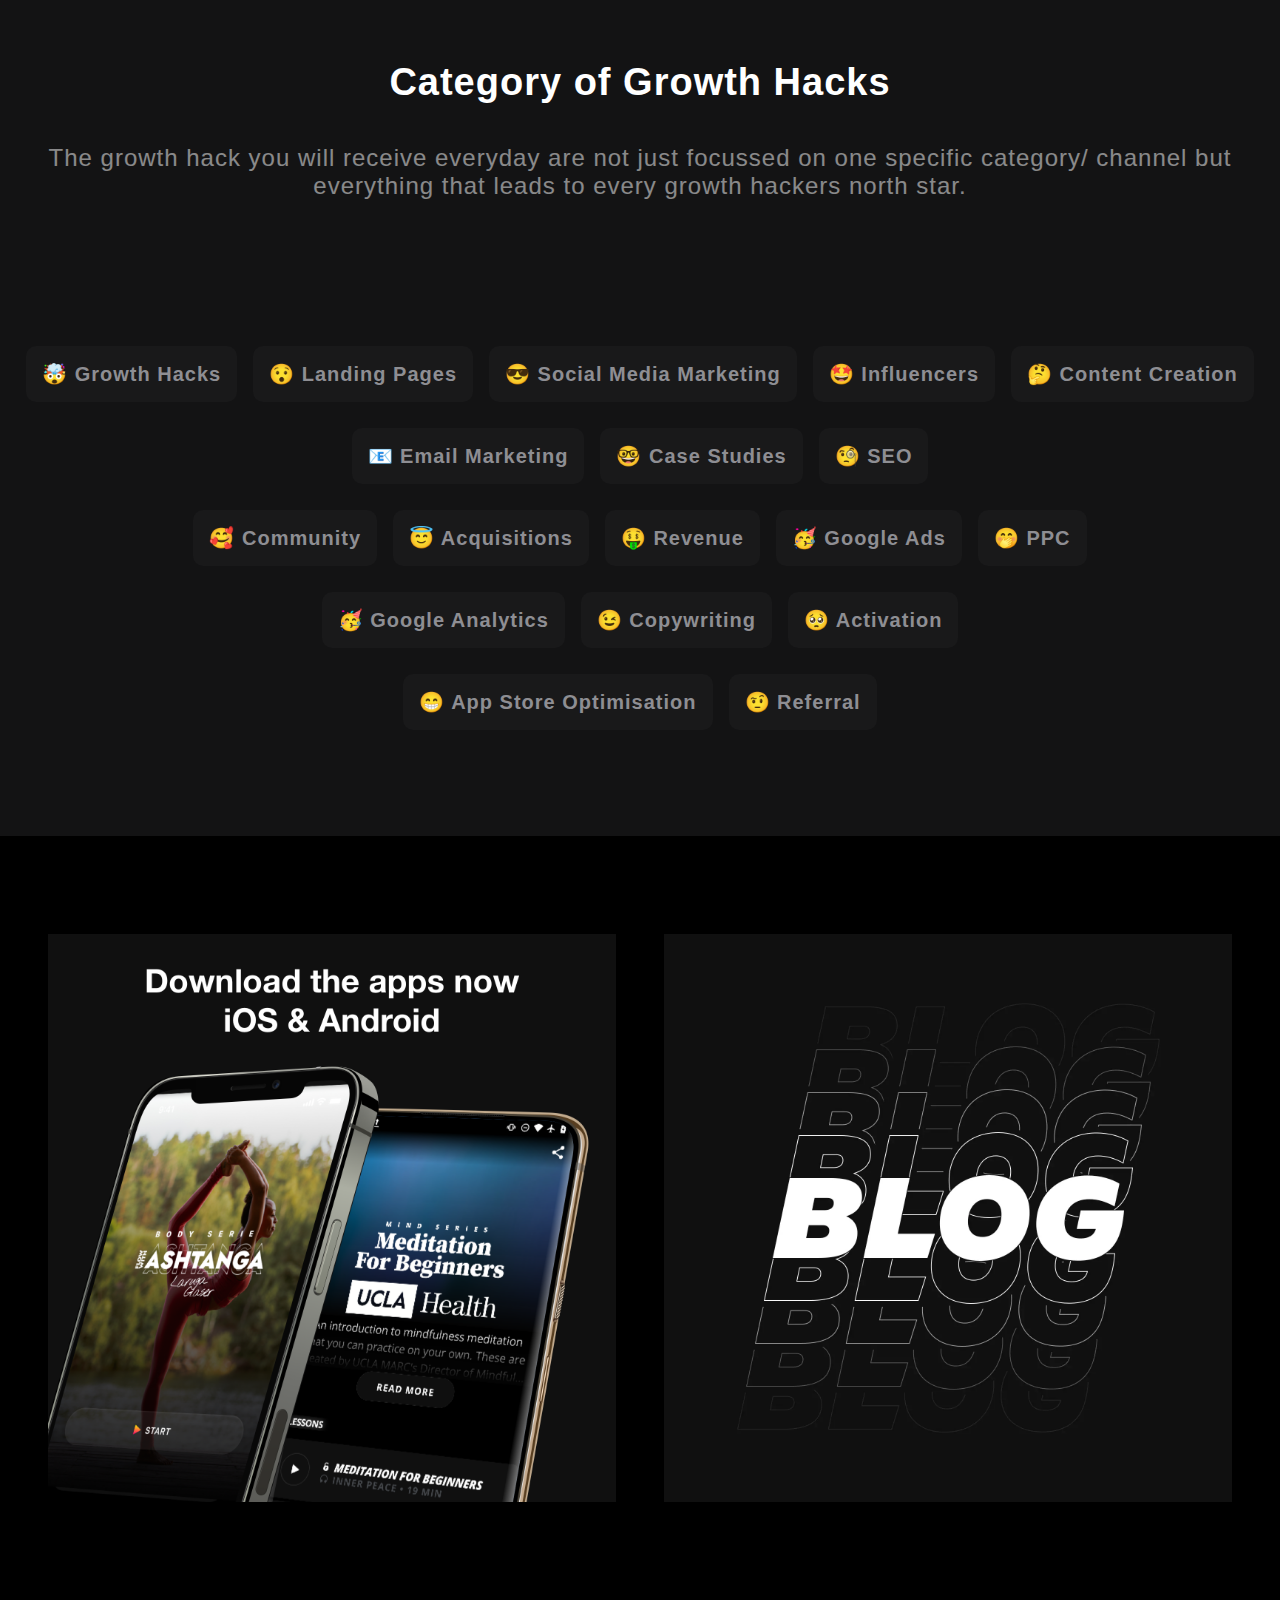
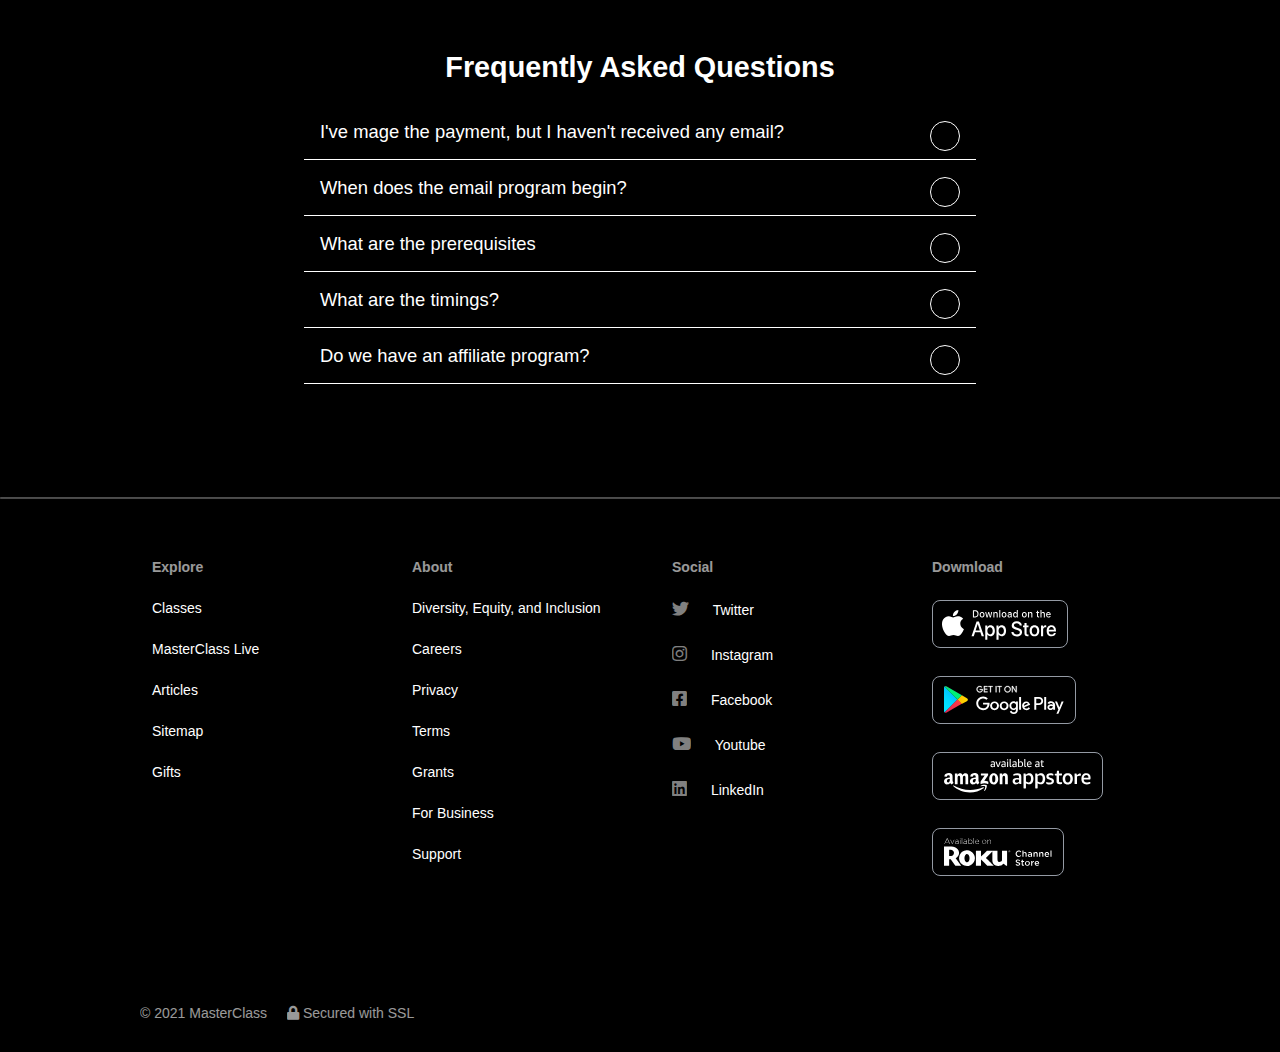
==== commit de4c1ee8: "make look feel good" ====
--- a/index.html
+++ b/index.html
@@ -603,6 +603,9 @@
           </li>
         </ul>
       </div>
+      <div class="apple-cta-wrapper">
+        <a href="#">See full lineup ></a>
+      </div>
     </section>
 
     <!-- end of apple section -->
@@ -616,8 +619,8 @@
       <div class="growth-content">
         <p>
           The growth hack you will receive everyday are not just focussed on one
-          specific category/ channel but everything that leads to every growth
-          hackers north star.
+          specific category/ channel but<br />
+          everything that leads to every growth hackers north star.
         </p>
       </div>
       <div class="growth-boxes">
@@ -718,10 +721,6 @@
     </section>
 
     <!-- end of growthschool section -->
-
-    
-
-    
 
     <!-- start of ultrahuman section -->
     <div class="ultrahuman">
--- a/style.css
+++ b/style.css
@@ -1292,14 +1292,14 @@
 
 .slides a button {
   border: none;
-  font-size: 2vw;
+  font-size: 17px;
   padding: 12px 22px;
   border-radius: 24px;
   background-color: #1d1d1f;
   color: #fff;
   position: relative;
-  top: -10vw;
-  left: 80%;
+  top: -5vw;
+  left: 89%;
   cursor: pointer;
 }
 
@@ -1426,6 +1426,7 @@
 }
 
 #growth-hack {
+  margin-top: 50px;
   margin-bottom: 50px;
   padding-bottom: 80px;
 }
@@ -1442,8 +1443,92 @@
   }
 }
 
-@media (min-width: 501px) and (max-width: 1000px) {
-  .masterclass-heading {
-    font-size: 36px;
-  }
-}
+@media (min-width: 1170px) and (max-width: 1450px) {
+  .slides a button {
+    top: -6vw;
+    left: 86%;
+  }
+}
+@media (min-width: 950px) and (max-width: 1169px) {
+  .slides a button {
+    top: -8vw;
+    left: 82%;
+  }
+}
+
+@media (min-width: 801px) and (max-width: 949px) {
+  .slides a button {
+    top: -10vw;
+    left: 80%;
+  }
+}
+
+@media screen and (max-width: 800px) {
+  .accordion a:after {
+    padding: 3px;
+    width: 20px;
+    height: 20px;
+  }
+}
+
+.marquee-content li img:hover {
+  filter: brightness(80%);
+}
+
+.slick-slide a img {
+  filter: brightness(80%);
+}
+
+.slick-slide a img:hover {
+  filter: brightness(100%);
+  transition: 0.5s;
+}
+
+.apple-cta-wrapper {
+  text-align: center;
+  position: relative;
+}
+
+.apple-cta-wrapper a {
+  cursor: pointer;
+  display: inline-block;
+  text-align: center;
+  white-space: nowrap;
+  font-size: 17px;
+  line-height: 1.17648;
+  font-weight: 400;
+  letter-spacing: -0.022em;
+  min-width: 28px;
+  padding-left: 16px;
+  padding-right: 16px;
+  padding-top: 8px;
+  padding-bottom: 8px;
+  border-radius: 18px;
+  background: #0071e3;
+  color: #fff;
+  font-size: 17px;
+  line-height: 1.17648;
+  font-weight: 400;
+  letter-spacing: -0.022em;
+  min-width: 26px;
+  padding-left: 22px;
+  padding-right: 22px;
+  padding-top: 12px;
+  padding-bottom: 12px;
+  border-radius: 22px;
+  font-size: 14px;
+  line-height: 1.42859;
+  font-weight: 400;
+  letter-spacing: -0.016em;
+  font-weight: 700;
+  color: #fff;
+  background-color: #1d1d1f;
+  cursor: pointer;
+  background: none;
+  border: 1px solid #fff;
+  color: #fff;
+  margin-top: 18px;
+  text-decoration: none;
+}
+
+/* end of added styles by DMA */ ;
